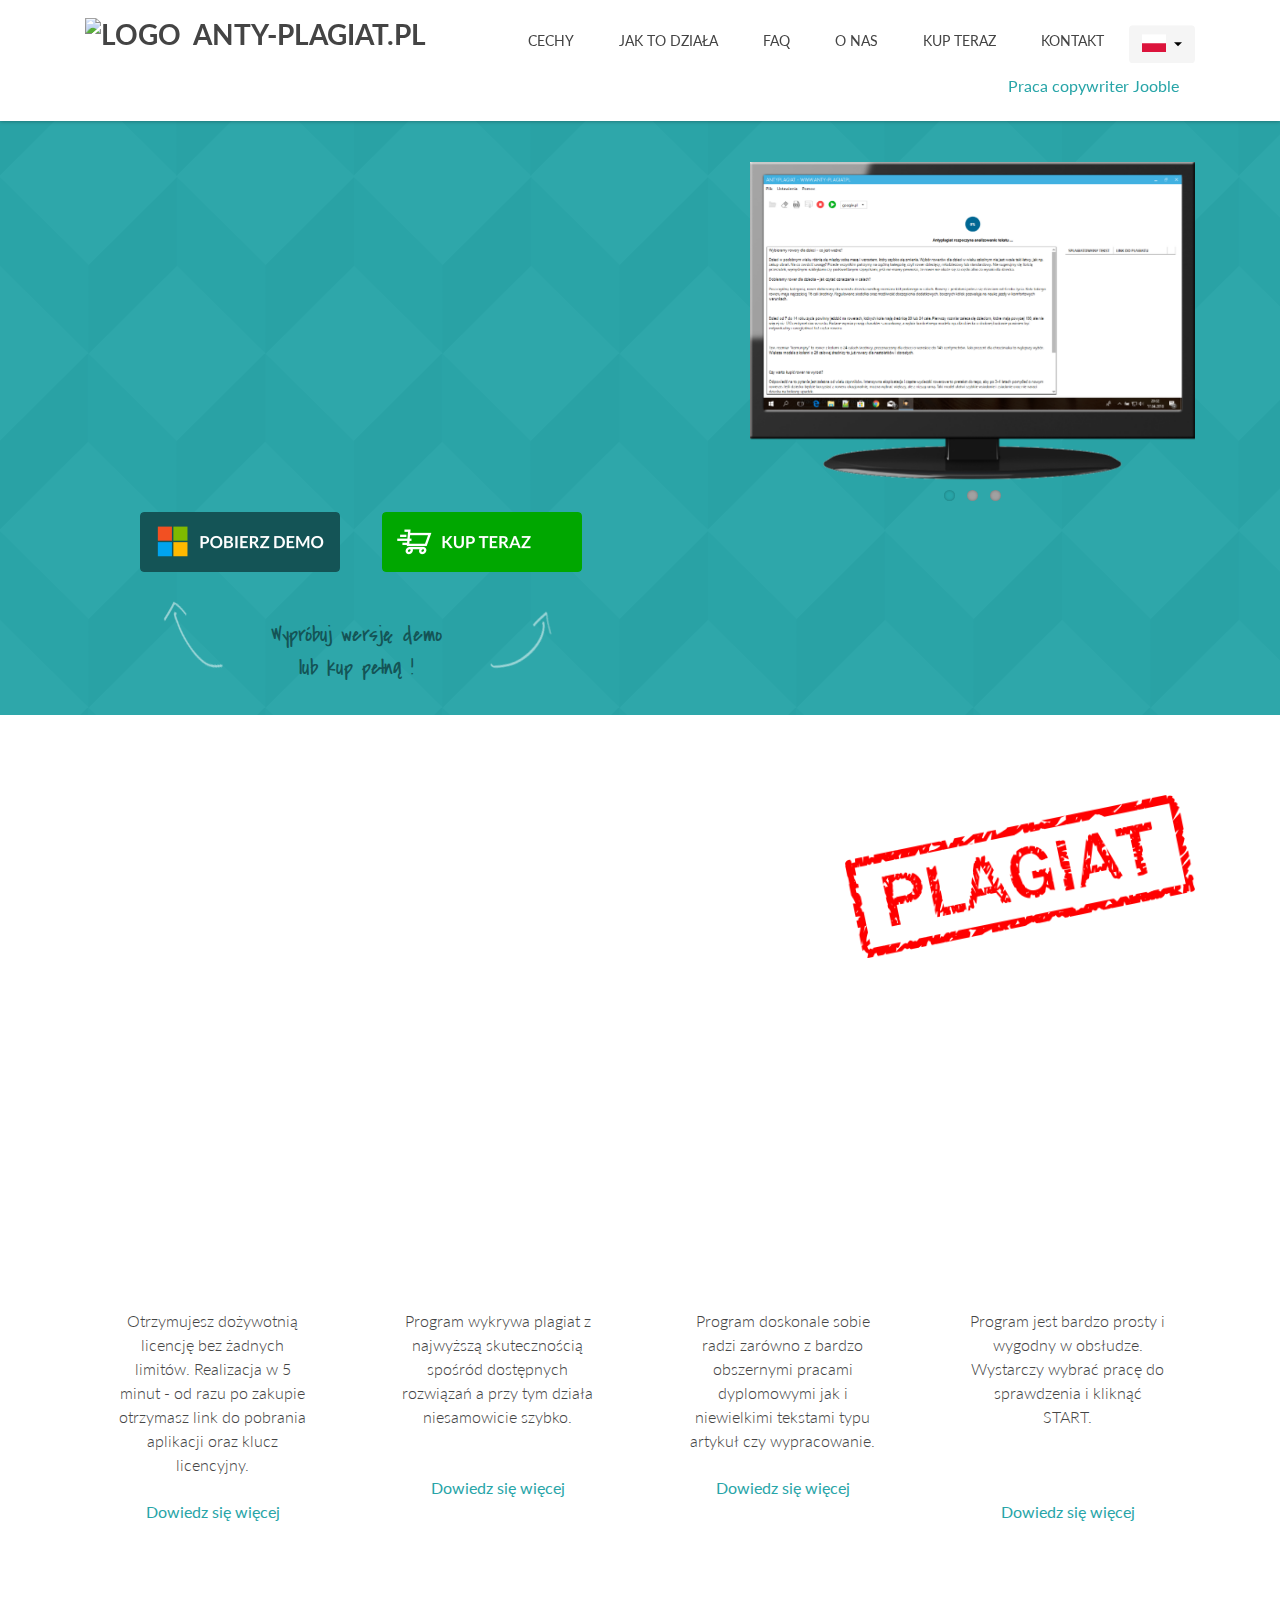
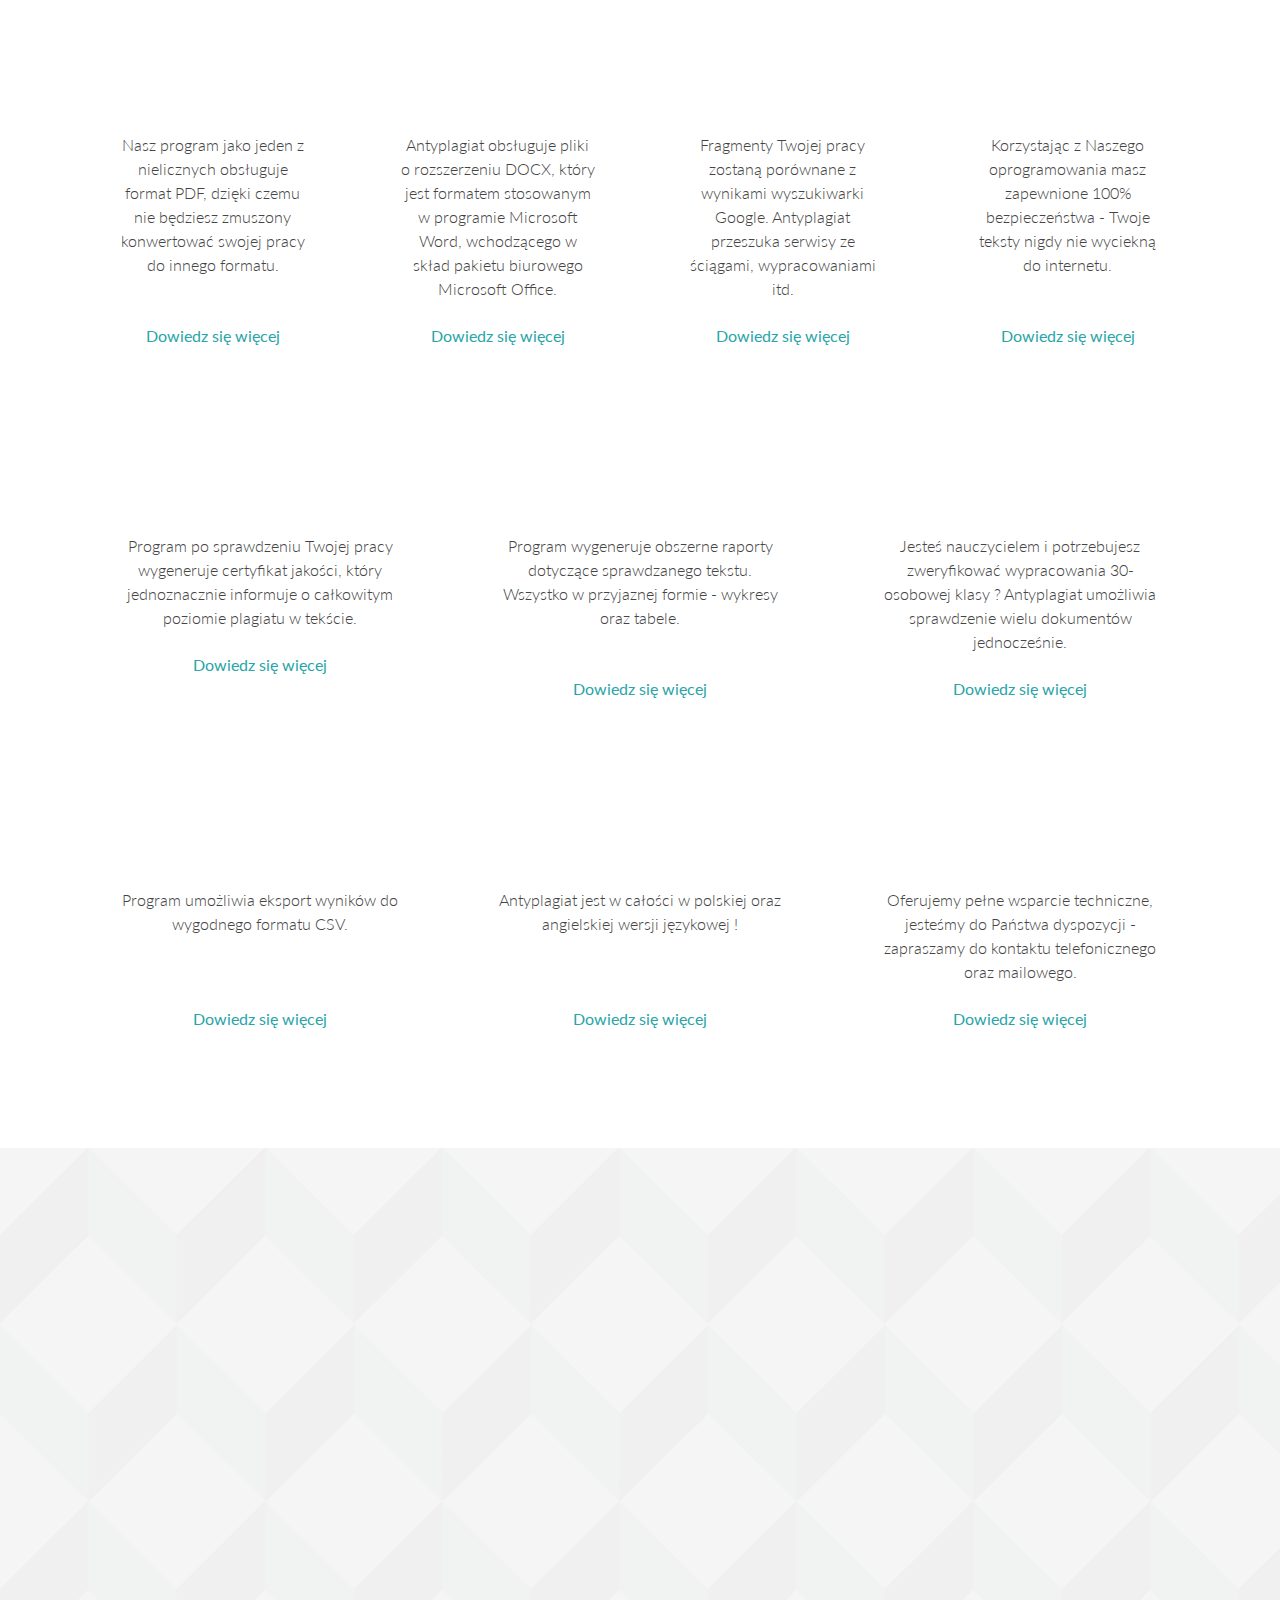
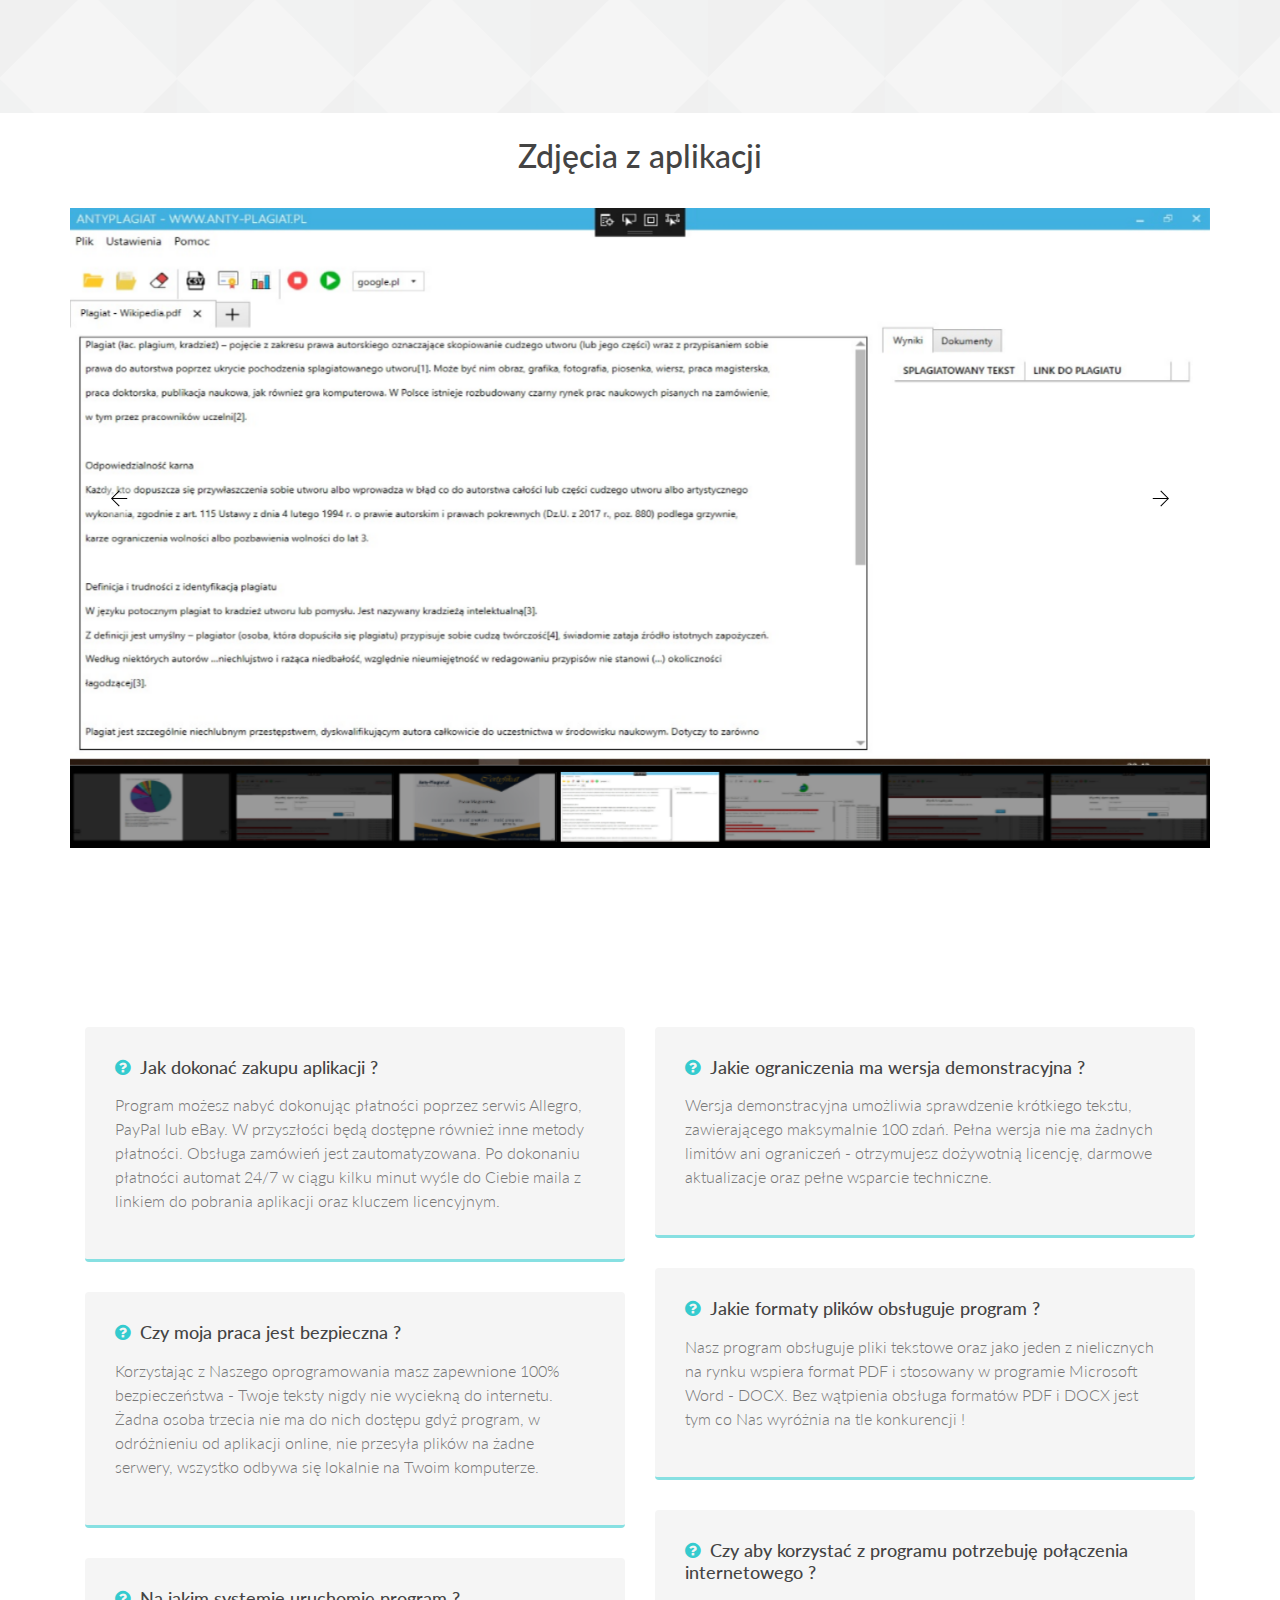
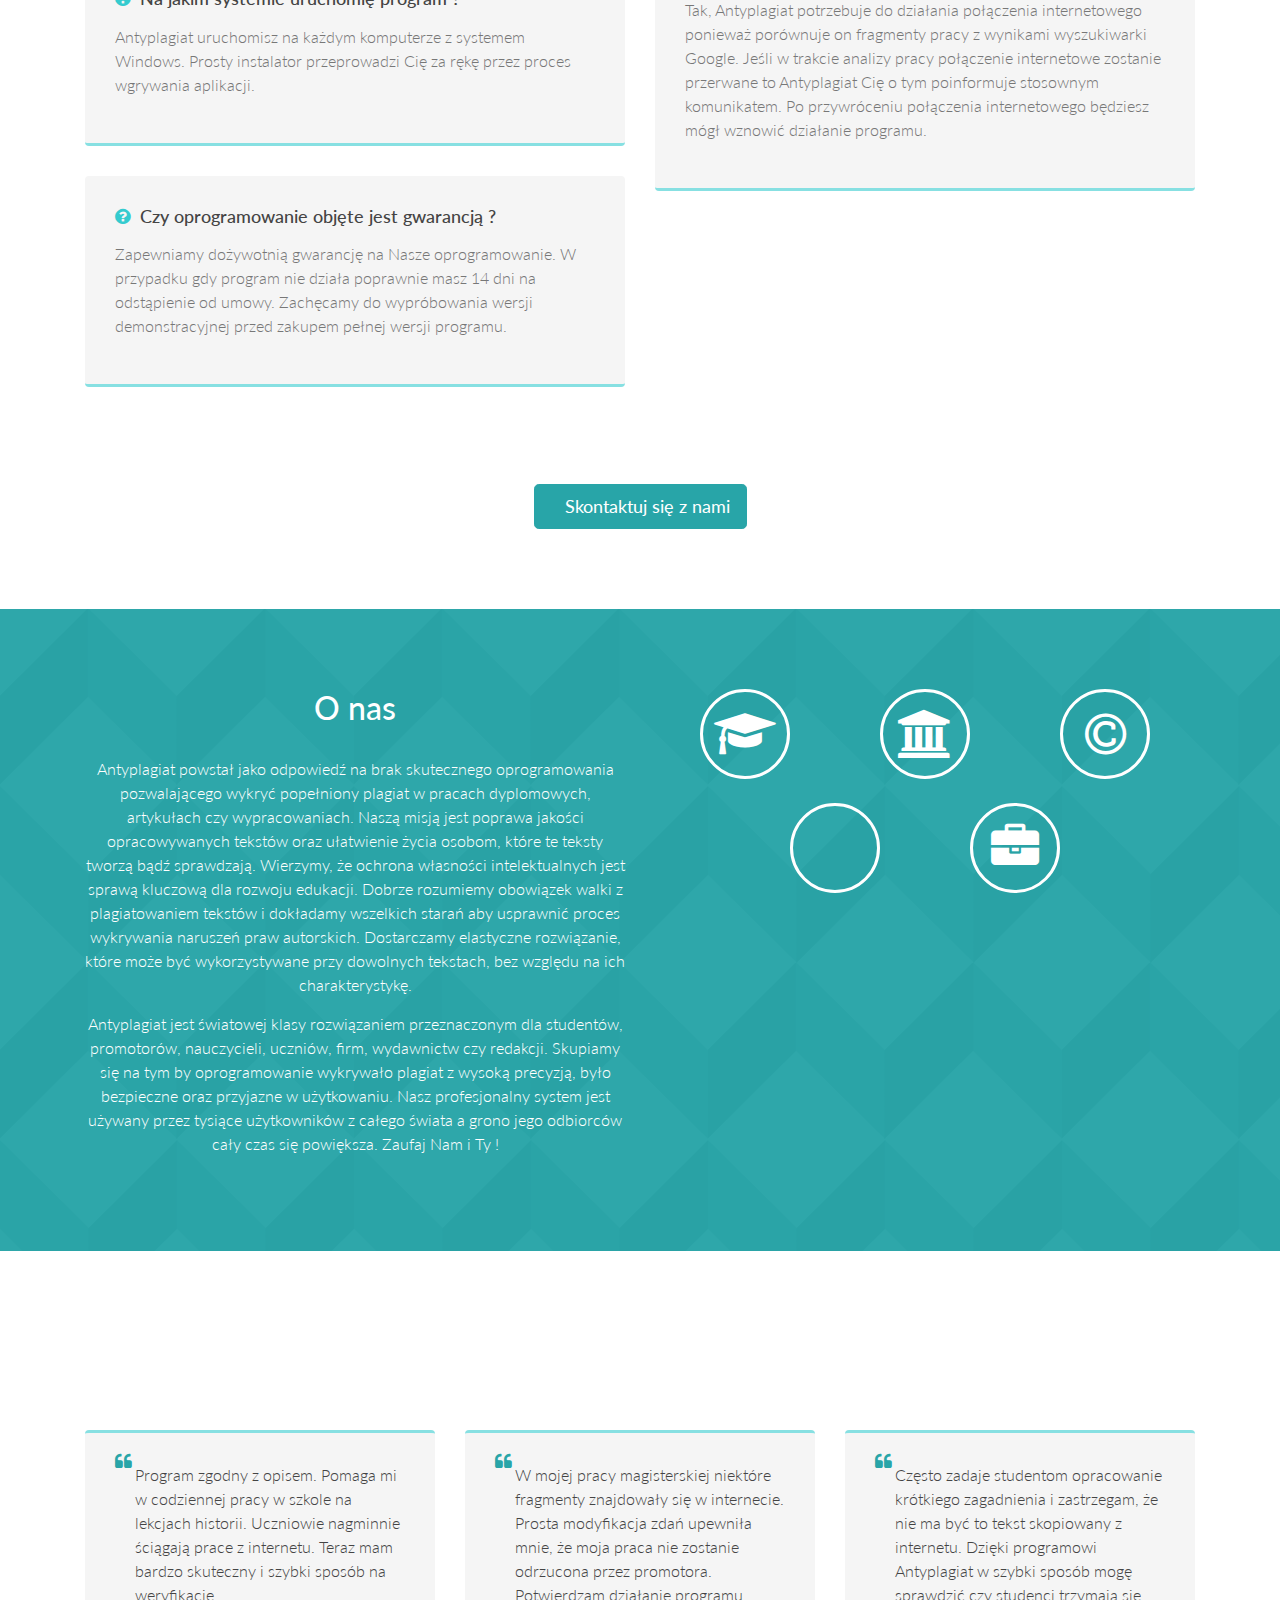
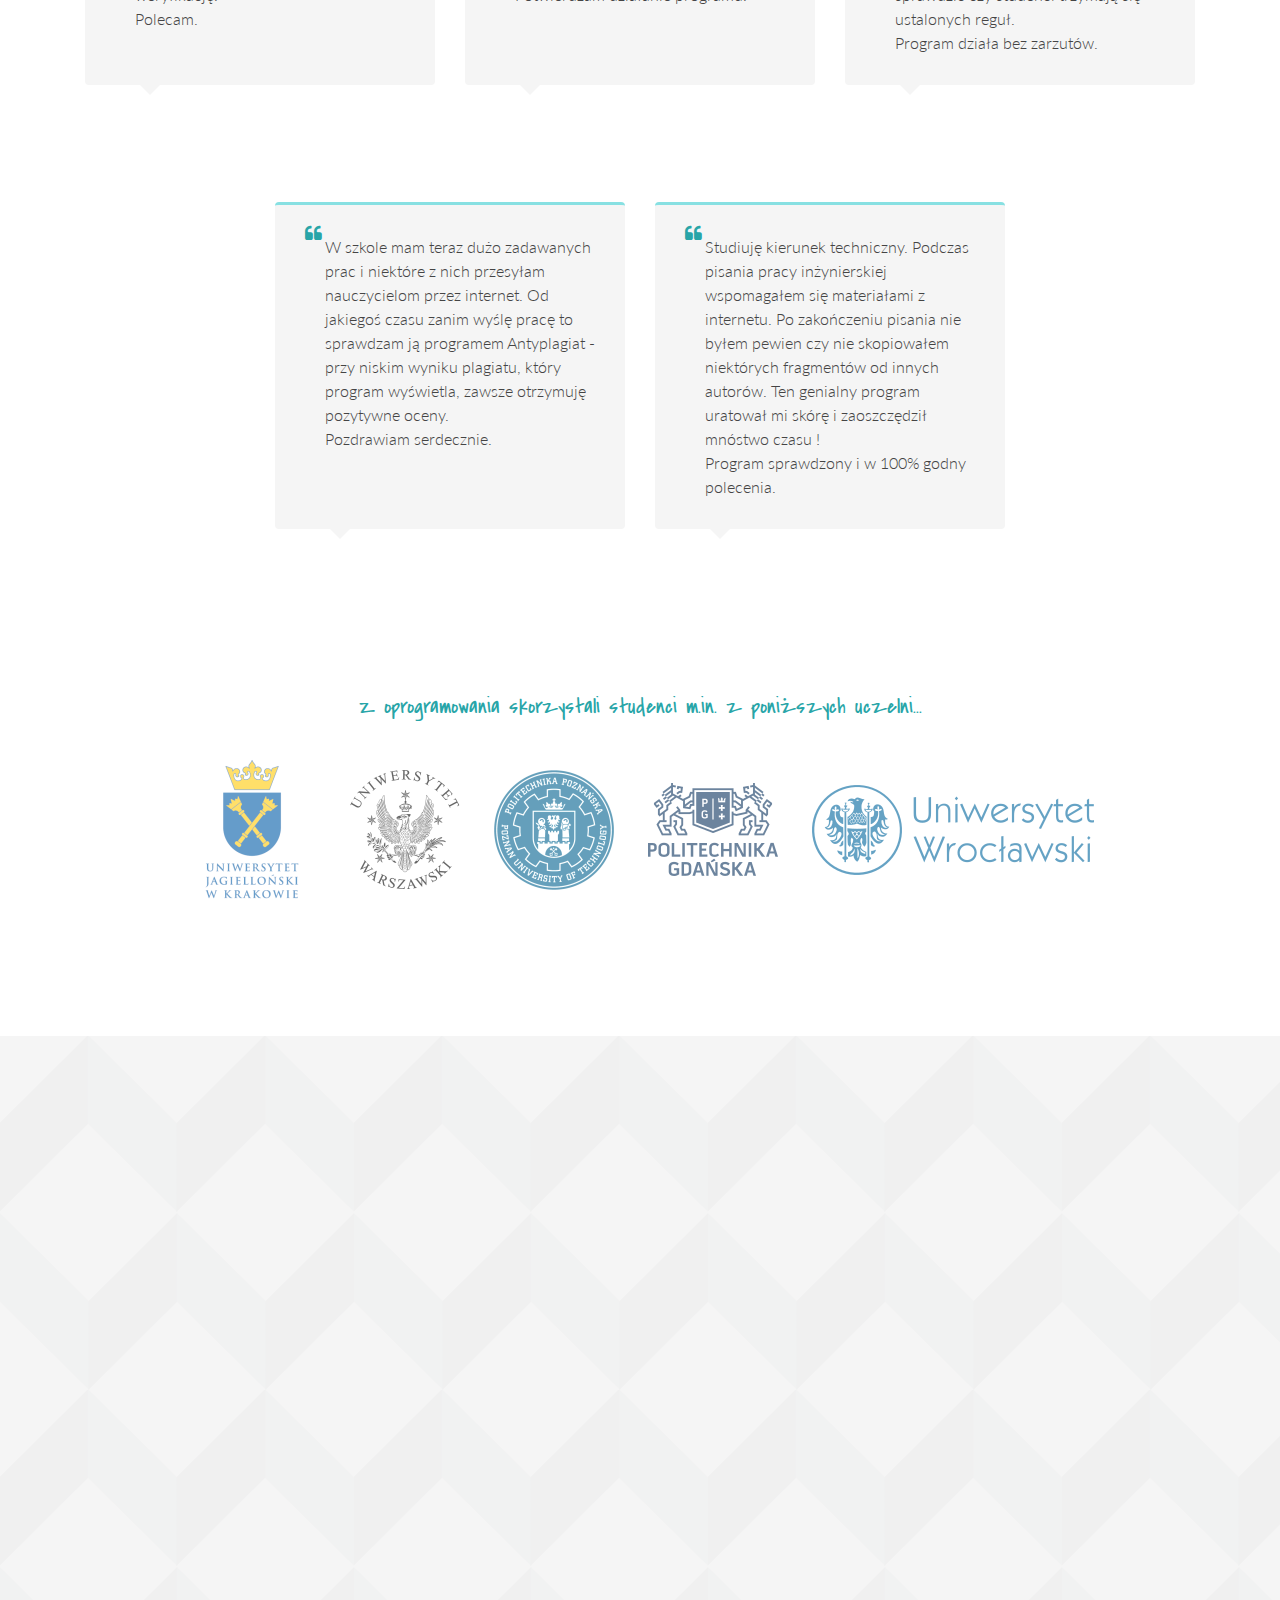
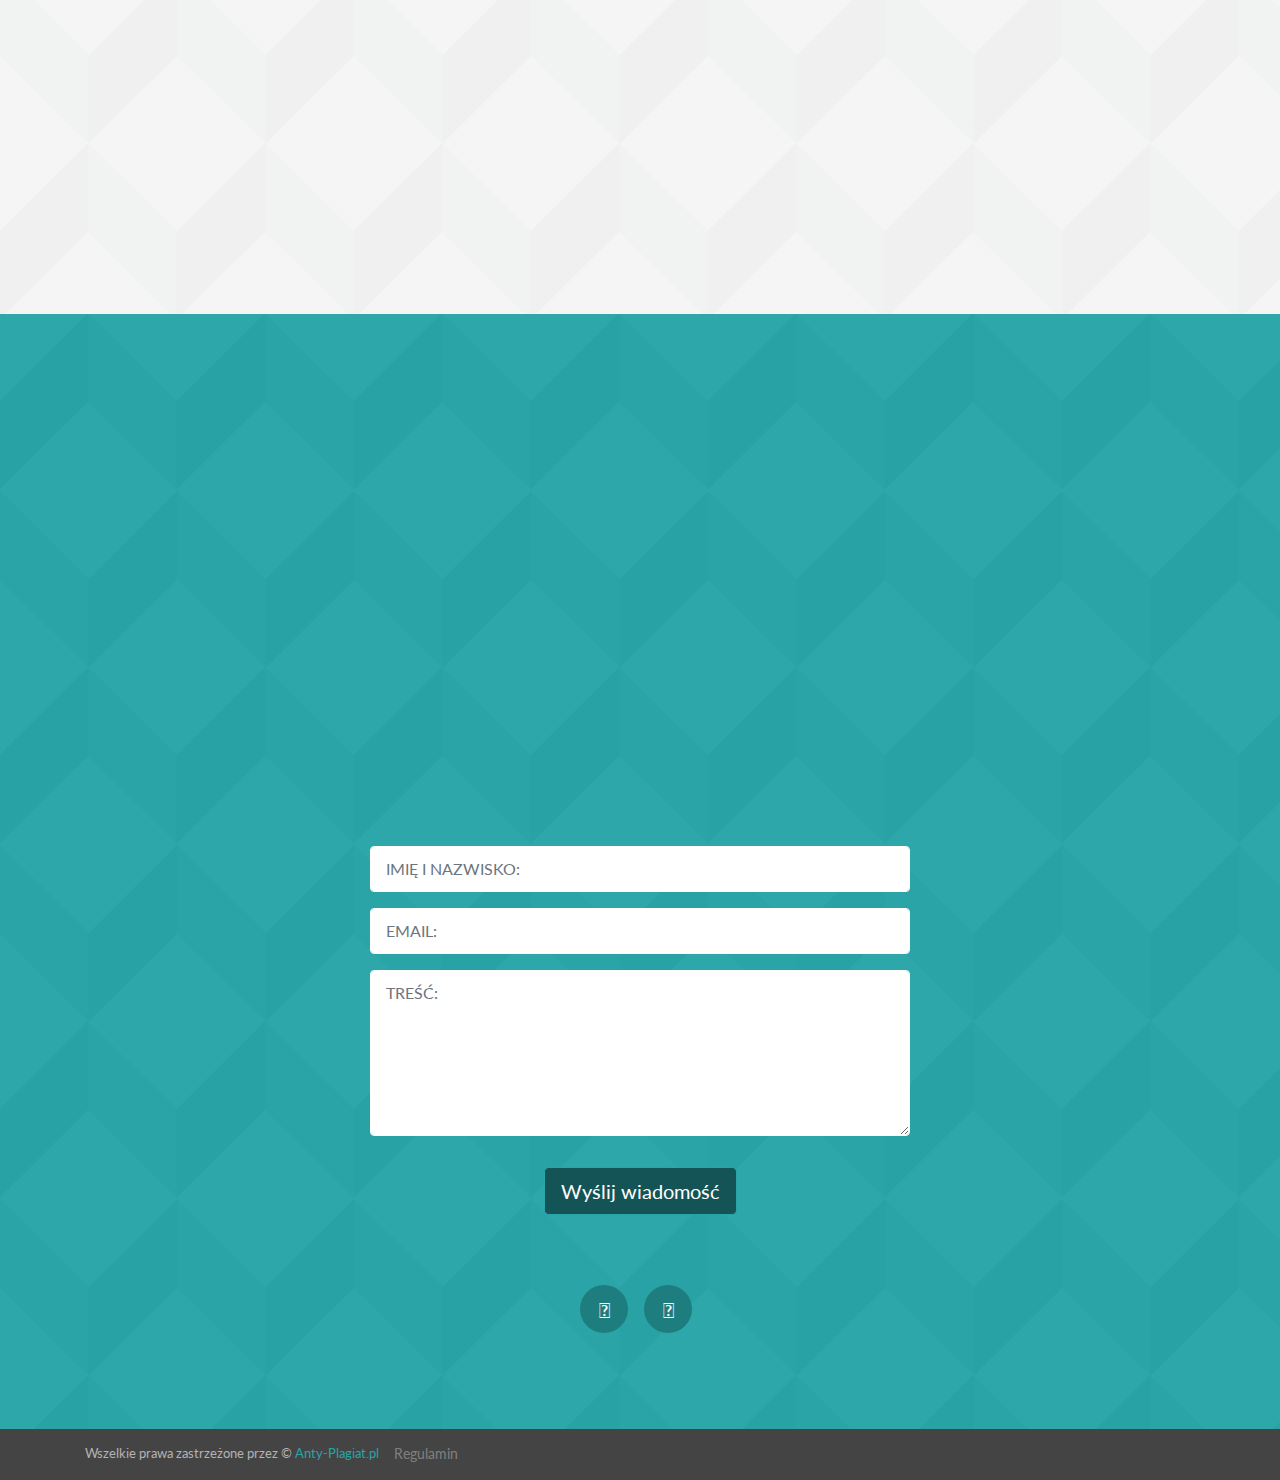
==== index.html @ 4668aa44 "Fixed statistics" ====
<!DOCTYPE html>
<html lang="pl">
<head>
    <title>Anty-Plagiat.pl - Oprogramowanie antyplagiatowe wykrywające plagiat w pracach dyplomowych</title>
    <!-- Meta -->
    <meta charset="utf-8">
    <meta http-equiv="X-UA-Compatible" content="IE=edge">
    <meta name="viewport" content="width=device-width, initial-scale=1.0">
    <meta name="description" content="Wyeliminuj plagiat ze swojej pracy dyplomowej ! Oprogramowanie Antyplagiat wykrywa możliwość popełnienia plagiatu z najwyższą skutecznością spośród dostępnych na rynku rozwiązań.">
    <meta name="keywords" content="plagiat,antyplagiat,anty-plagiat,program antyplagiatowy,sprawdź plagiat,wykryj plagiat,praca dyplomowa,zweryfikuj pracę,program do sprawdzania prac dyplomowych">
    <meta name="author" content="Anty-Plagiat.pl">
    <link rel="shortcut icon" href="favicon.ico">
    <link rel="alternate" hreflang="en" href="https://antiplagiarism.org" />
    <link href='https://fonts.googleapis.com/css?family=Lato:300,400,700,300italic,400italic,700italic' rel='stylesheet' type='text/css'>
    <link href='https://fonts.googleapis.com/css?family=Covered+By+Your+Grace' rel='stylesheet' type='text/css'>
    <!-- Global CSS -->
    <link rel="stylesheet" href="assets/plugins/bootstrap/css/bootstrap.min.css">
    <!-- Plugins CSS -->
    <link rel="stylesheet" href="assets/plugins/font-awesome/css/font-awesome.min.css">
    <link rel="stylesheet" href="https://use.fontawesome.com/releases/v5.0.10/css/all.css" integrity="sha384-+d0P83n9kaQMCwj8F4RJB66tzIwOKmrdb46+porD/OvrJ+37WqIM7UoBtwHO6Nlg" crossorigin="anonymous">

    <link rel="stylesheet" href="assets/plugins/font-our/styles.css">
    <link rel="stylesheet" href="assets/plugins/flag-icon/css/flag-icon.min.css">
    <link rel="stylesheet" href="assets/plugins/flexslider/flexslider.css">
    <link rel="stylesheet" href="assets/plugins/animate-css/animate.min.css">
    <!-- Theme CSS -->
    <link id="theme-style" rel="stylesheet" href="assets/css/styles-2.css">

    <link id="theme-style" rel="stylesheet" href="assets/css/main.css">

</head>

<body>
    <!-- ******HEADER****** -->
    <header id="top" class="header fixed-top">
        <div class="container">
            <h1 class="logo pull-left">
                <a class="scrollto" href="#promo">
                    <img id="logo-image" class="logo-image" src="favicon.ico" alt="Logo">
                    <span class="logo-title d-none d-sm-inline">Anty-Plagiat.pl</span>
                    <span class="logo-title d-sm-none font-size-60">Anty-Plagiat.pl</span>
                </a>
            </h1><!--//logo-->
            <nav id="main-nav" class="main-nav navbar-light navbar-expand-md" role="navigation">
                <button class="navbar-toggler" type="button" data-toggle="collapse" data-target="#navbar-collapse" aria-controls="navbar-collapse" aria-expanded="false" aria-label="Toggle navigation">
                    <span class="navbar-toggler-icon"></span>
                </button>
                <div class="navbar-collapse collapse justify-content-end" id="navbar-collapse">
                    <ul class="nav navbar-nav">
                        <li class="active nav-item sr-only"><a class="scrollto" href="#promo">Home</a></li>
                        <li class="nav-item"><a class="nav-link scrollto" href="#features">Cechy</a></li>
                        <li class="nav-item"><a class="nav-link scrollto" href="#how">Jak to działa</a></li>
                        <li class="nav-item"><a class="nav-link scrollto" href="#faq">FAQ</a></li>
                        <li class="nav-item"><a class="nav-link scrollto" href="#aboutUs">O nas</a></li>
                        <li class="nav-item"><a class="nav-link scrollto" href="#pricing">Kup teraz</a></li>
                        <li class="nav-item"><a class="nav-link scrollto" href="#contact">Kontakt</a></li>
                        <li class="nav-item last" style="transform: translate(0, 20%);">
                            <div class="dropdown">
                                <button class="btn dropdown-toggle dropdown-toggle-styled" type="button" id="dropdownMenuButton" data-toggle="dropdown" aria-haspopup="true" aria-expanded="false">

                                    <span class="flag-icon flag-icon-pl" style="font-size:18px">
                                    </span>

                                </button>
                                <div class="dropdown-menu" aria-labelledby="dropdownMenuButton">
                                    <a class="dropdown-item" href="https://anty-plagiat.pl">
                                        <span class="flag-icon flag-icon-pl" style="font-size:18px">
                                        </span>&nbsp;&nbsp;&nbsp;Polski
                                    </a>
                                    <a class="dropdown-item" href="https://antiplagiarism.org">
                                        <span class="flag-icon flag-icon-gb" style="font-size:18px">
                                        </span>&nbsp;&nbsp;&nbsp;Angielski
                                    </a>
                                </div>
                            </div>

                        </li>
                    </ul><!--//nav-->
                </div><!--//navabr-collapse-->
            </nav><!--//main-nav-->
			<a class="nav-link" style="display: flex; justify-content: flex-end" href="https://pl.jooble.org/praca-copywriter">Praca copywriter Jooble</a>
        </div>
    </header><!--//header-->
    <!-- ******PROMO****** -->
    <section id="promo" class="promo section offset-header has-pattern">
        <div class="container">
            <div class="row">
                <div class="overview col-lg-7 col-12">
                    <h2 class="title">Aplikacja Antyplagiat wykryje plagiat w każdym tekście</h2>
                    <ul class="summary">
                        <li>Najwyższa skuteczność spośród dostępnych na rynku rozwiązań</li>
                        <li>Porówna Twoją pracę ze zbiorem wielu milionów tekstów</li>
                        <li>Deklasuje konkurencyjne rozwiązania pod względem szybkości</li>
                        <li>Zapewnia 100% bezpieczeństwa</li>
                    </ul>
                    <div class="download-area">
                        <ul class="list-inline">
                            <li class="win-download-btn list-inline-item"><a href="downloads/Antyplagiat_Demo.msi" id="downloadDemo">Pobierz demo</a></li>
                            <li class="win-buy-btn list-inline-item"><a class="scrollto" href="#pricing">Kup teraz</a></li>
                        </ul>
                        <div class="note text-center">
                            <p>Wypróbuj wersję demo<br />lub kup pełną !</p>
                            <span class="left-arrow"></span>
                            <span class="right-arrow"></span>
                        </div><!--//note-->
                    </div>
                </div><!--//overview-->
                <!--// iPhone starts -->
                <div class="col-lg-5 col-12 ">
                    <div class="slider flexslider background-none">
                        <br /> <br /><br />
                        <ul class="slides">
                            <li>
                                <img src="assets/images/app/app1-pl.png" alt="" />
                            </li>
                            <li>
                                <img src="assets/images/app/app2-pl.png" alt="" />
                            </li>
                            <li>
                                <img src="assets/images/app/app3-pl.png" alt="" />
                            </li>
                        </ul><!--//slides-->
                    </div><!--//flexslider-->
                </div><!--//iphone-->
                <!--// iPhone ends -->
            </div><!--//row-->
        </div><!--//container-->
    </section><!--//promo-->
    <!-- ******INTRODUCTION****** -->
    <section id="introduction" class="introduction section">
        <div class="container">
            <div class="row">
                <div class="content col-md-8 col-12 order-md-1 text-center">
                    <h2 class="title">Sprawdź czy Twoja praca nie jest plagiatem!</h2>
                    <p class="intro">Chcesz uniknąć przykrego rozczarowania kiedy Twoja praca zostanie poddana próbie i okaże się, że część tekstu została splagiatowana ? Nie popełniaj tego błędu, zwerfyfikuj swoją pracę i śpij spokojnie, mając pewność, że tekst jest w 100% oryginalny.</p>
                </div><!--//content-->
                <div class="container col-md-4 col-12 order-md-12">
                    <img class="img-fluid box-right" style="display: block; margin-left: auto; margin-right: auto" src="assets/images/plagiarism.png" alt="Plagiat" />
                </div>
            </div><!--//row-->
        </div><!--//container-->
    </section><!--//introduction-->
    <!-- ******FEATURES****** -->
    <section id="features" class="features section">
        <div class="container">
            <h2 class="title text-center">Dlaczego nasz program jest najlepszy ?</h2>
            <br />
            <br />
            <div class="row">
                <div class="item col-lg-3 col-md-6 col-12 text-center">
                    <div class="icon">
                        <i class="fa fa-key"></i>
                    </div><!--//icon-->
                    <div class="content">
                        <h3 class="title">
                            Legalna licencja
                            <div class="d-none d-md-block">
                                
                            </div>
                        </h3>
                        <p>Otrzymujesz dożywotnią licencję bez żadnych limitów. Realizacja w 5 minut - od razu po zakupie otrzymasz link do pobrania aplikacji oraz klucz licencyjny.</p>
                        <div class="d-none d-md-block">
                            
                        </div>
                        <button class="modal-trigger btn btn-link" data-toggle="modal" data-target="#feature-modal-1">Dowiedz się więcej</button>
                    </div><!--//content-->
                </div><!--//item-->
                <div class="item col-lg-3 col-md-6 col-12 text-center">
                    <div class="icon">
                        <i class="fa fa-clock"></i>
                    </div><!--//icon-->
                    <div class="content">
                        <h3 class="title">
                            Szybki i skuteczny
                            <div class="d-none d-md-block">
                                
                            </div>
                        </h3>
                        <p>Program wykrywa plagiat z najwyższą skutecznością spośród dostępnych rozwiązań a przy tym działa niesamowicie szybko.</p>
                        <div class="d-none d-md-block">
                            <br/>
                        </div>
                        <button class="modal-trigger btn btn-link" data-toggle="modal" data-target="#feature-modal-2">Dowiedz się więcej</button>
                    </div><!--//content-->
                </div><!--//item-->
                <div class="item col-lg-3 col-md-6 col-12 text-center">
                    <div class="icon">
                        <i class="fa fa-check-circle"></i>
                    </div><!--//icon-->
                    <div class="content">
                        <h3 class="title">
                            Niezawodny
                            <div class="d-none d-md-block">
                                
                            </div>
                        </h3>
                        <p>Program doskonale sobie radzi zarówno z bardzo obszernymi pracami dyplomowymi jak i niewielkimi tekstami typu artykuł czy wypracowanie.</p>
                        <div class="d-none d-md-block">
                            
                        </div>
                        <button class="modal-trigger btn btn-link" data-toggle="modal" data-target="#feature-modal-3">Dowiedz się więcej</button>
                    </div><!--//content-->
                </div><!--//item-->
                <div class="item col-lg-3 col-md-6 col-12 text-center">
                    <div class="icon">
                        <i class="fa fa-thumbs-up"></i>
                    </div><!--//icon-->
                    <div class="content">
                        <h3 class="title">
                            Prostota i wygoda
                            <div class="d-none d-md-block">

                            </div>
                        </h3>
                        <p>Program jest bardzo prosty i wygodny w obsłudze. Wystarczy wybrać pracę do sprawdzenia i kliknąć START.</p>
                        <div class="d-none d-md-block">
                            <br/><br/>
                        </div>
                        <button class="modal-trigger btn btn-link" data-toggle="modal" data-target="#feature-modal-4">Dowiedz się więcej</button>
                    </div><!--//content-->
                </div><!--//item-->
            </div><!--//row-->


            <div class="row">
                <div class="item col-lg-3 col-md-6 col-12 text-center">
                    <div class="icon">
                        <i class="fa fa-file-pdf"></i>
                    </div><!--//icon-->
                    <div class="content">
                        <h3 class="title">
                            Obsługa formatu PDF
                            <div class="d-none d-md-block">
                                <br>
                            </div>
                        </h3>

                        <p>Nasz program jako jeden z nielicznych obsługuje format PDF, dzięki czemu nie będziesz zmuszony konwertować swojej pracy do innego formatu.</p>
                        <div class="d-none d-md-block">
                            <br/>
                        </div>
                        <button class="modal-trigger btn btn-link" data-toggle="modal" data-target="#feature-modal-5">Dowiedz się więcej</button>
                    </div><!--//content-->
                </div><!--//item-->
                <div class="item col-lg-3 col-md-6 col-12 text-center">
                    <div class="icon">
                        <i class="fa fa-file-word"></i>
                    </div><!--//icon-->
                    <div class="content">
                        <h3 class="title">Obsługa formatu programu Word</h3>
                        <p>Antyplagiat obsługuje pliki o rozszerzeniu DOCX, który jest formatem stosowanym w programie Microsoft Word, wchodzącego w skład pakietu biurowego Microsoft Office.</p>
                        <div class="d-none d-md-block">
                            
                        </div>
                        <button class="modal-trigger btn btn-link" data-toggle="modal" data-target="#feature-modal-11">Dowiedz się więcej</button>
                    </div><!--//content-->
                </div><!--//item-->
                <div class="item col-lg-3 col-md-6 col-12 text-center">
                    <div class="icon">
                        <i class="fa fa-search"></i>
                    </div><!--//icon-->
                    <div class="content">
                        <h3 class="title">
                            Zaawansowane przeszukiwanie
                            <div class="d-none d-md-block">
                                
                            </div>
                        </h3>
                        <p>Fragmenty Twojej pracy zostaną porównane z wynikami wyszukiwarki Google. Antyplagiat przeszuka serwisy ze ściągami, wypracowaniami itd.</p>
                        <button class="modal-trigger btn btn-link" data-toggle="modal" data-target="#feature-modal-6">Dowiedz się więcej</button>
                    </div><!--//content-->
                </div><!--//item-->
                <div class="item col-lg-3 col-md-6 col-12 text-center">
                    <div class="icon">
                        <i class="fa fa-lock"></i>
                    </div><!--//icon-->
                    <div class="content">
                        <h3 class="title">
                            Bezpieczeństwo
                            <div class="d-none d-md-block">
                                <br>
                            </div>
                        </h3>
                        <p>Korzystając z Naszego oprogramowania masz zapewnione 100% bezpieczeństwa - Twoje teksty nigdy nie wyciekną do internetu.</p>
                        <div class="d-none d-md-block">
                            <br/>
                        </div>
                        <button class="modal-trigger btn btn-link" data-toggle="modal" data-target="#feature-modal-7">Dowiedz się więcej</button>
                    </div><!--//content-->
                </div><!--//item-->
            </div><!--//row-->
            <div class="row">
                <div class="item col-lg-4 col-md-6 col-12 text-center">
                    <div class="icon">
                        <i class="fa icon-certificate shift-top-5"></i>
                    </div><!--//icon-->
                    <div class="content">
                        <h3 class="title">Certyfikat</h3>
                        <p>Program po sprawdzeniu Twojej pracy wygeneruje certyfikat jakości, który jednoznacznie informuje o całkowitym poziomie plagiatu w tekście.</p>
                        <button class="modal-trigger btn btn-link" data-toggle="modal" data-target="#feature-modal-8">Dowiedz się więcej</button>
                    </div><!--//content-->
                </div><!--//item-->
                <div class="item col-lg-4 col-md-6 col-12 text-center">
                    <div class="icon">
                        <i class="fa fa-chart-pie shift-down-2"></i>
                    </div><!--//icon-->
                    <div class="content">
                        <h3 class="title">Raporty</h3>
                        <p>Program wygeneruje obszerne raporty dotyczące sprawdzanego tekstu. Wszystko w przyjaznej formie - wykresy oraz tabele.</p>
                        <div class="d-none d-md-block">
                            <br/>
                        </div>
                        <button class="modal-trigger btn btn-link" data-toggle="modal" data-target="#feature-modal-12">Dowiedz się więcej</button>
                    </div><!--//content-->
                </div><!--//item-->
                <div class="item col-lg-4 col-md-6 col-12 text-center">
                    <div class="icon">
                        <i class="fa icon-tasks-solid shift-top-4"></i>
                    </div><!--//icon-->
                    <div class="content">
                        <h3 class="title">Wielozadaniowość</h3>
                        <p>Jesteś nauczycielem i potrzebujesz zweryfikować wypracowania 30-osobowej klasy ? Antyplagiat umożliwia sprawdzenie wielu dokumentów jednocześnie.</p>
                        <div class="d-none d-md-block">
                            
                        </div>
                        <button class="modal-trigger btn btn-link" data-toggle="modal" data-target="#feature-modal-13">Dowiedz się więcej</button>
                    </div><!--//content-->
                </div><!--//item-->
            </div><!--//row-->
        <div class="row">
            <div class="item col-lg-4 col-md-6 col-12 text-center">
                <div class="icon">
                    <i class="fa icon-file-csv-solid shift-top-4"></i>
                </div><!--//icon-->
                <div class="content">
                    <h3 class="title">Eksport do CSV</h3>
                    <p>Program umożliwia eksport wyników do wygodnego formatu CSV. </p>
                    <div class="d-none d-md-block">
                        <br/><br/>
                    </div>
                    <button class="modal-trigger btn btn-link" data-toggle="modal" data-target="#feature-modal-14">Dowiedz się więcej</button>
                </div><!--//content-->
            </div><!--//item-->
            <div class="item col-lg-4 col-md-6 col-12 text-center">
                <div class="icon">
                    <i class="fa fa-globe"></i>
                </div><!--//icon-->
                <div class="content">
                    <h3 class="title">Różne wersje językowe</h3>
                    <p>Antyplagiat jest w całości w polskiej oraz angielskiej wersji językowej ! </p>
                    <div class="d-none d-md-block">
                        <br/><br/>
                    </div>
                    <button class="modal-trigger btn btn-link" data-toggle="modal" data-target="#feature-modal-9">Dowiedz się więcej</button>
                </div><!--//content-->
            </div><!--//item-->
            <div class="item col-lg-4 col-md-6 col-12 text-center">
                <div class="icon">
                    <i class="fa fa-headphones"></i>
                </div><!--//icon-->
                <div class="content">
                    <h3 class="title">Wsparcie techniczne</h3>
                    <p>Oferujemy pełne wsparcie techniczne, jesteśmy do Państwa dyspozycji - zapraszamy do kontaktu telefonicznego oraz mailowego.</p>
                    <div class="d-none d-md-block">
                        
                    </div>
                    <button class="modal-trigger btn btn-link" data-toggle="modal" data-target="#feature-modal-10">Dowiedz się więcej</button>
                </div><!--//content-->
            </div><!--//item-->
        </div>
        <div class="row">
        </div><!--//container-->
    </section><!--//features-->
    <!-- ******HOW****** -->
    <section id="how" class="how section has-pattern">
        <div class="container">
            <div class="row">
                <div class="content col-md-6 col-12 order-md-12 text-center">
                    <h2 class="title">Jak to działa ?</h2>
                    <p class="intro">Profesjonalny system analizuje tekst pod kątem wystąpienia plagiatu. Wyrafinowany algorytm automatycznie porównuje fragmenty pracy z wynikami wyszukiwarki Google. Po zakończeniu procesu analizy program wskazuje miejsca w tekście, które mogą być potraktowane jako plagiat utworu. Każdy taki fragment tekstu jest podkreślony kolorem czerwonym a użytkownik ma możliwość wyświetlenia stron internetowych na których opublikowano analizowany fragment.</p>
                    <div class="qr-codes">
                        <div class="note">
                            <p>Pobierz instrukcję obsługi</p>
                            <span class="left-arrow"></span>
                            <span class="right-arrow"></span>
                        </div><!--//note-->
                        <div>
                            <a class="btn btn-lg btn-theme" href="downloads/Antyplagiat - Instrukcja obsługi.pdf" target="_blank">Instrukcja obsługi <i class="fas fa-download"></i></a>
                        </div>
                    </div><!--//qr-codes-->
                </div><!--//content-->
                <div id="video-container" class="video-container col-md-6 col-12 order-md-1">
                    <div class="embed-responsive embed-responsive-16by9">
                        <iframe width="560" height="315" src="https://www.youtube.com/embed/-WStPQ8-rvQ?rel=0&amp;showinfo=0&?VQ=HD720" frameborder="0" allow="autoplay; encrypted-media" allowfullscreen></iframe>
                    </div>
                </div><!--//video-->
            </div><!--//row-->
        </div><!--//container-->
    </section><!--//how-->

    <section id="gallery" class="section">
        <div class="container">
            <br />
            <h2 class="text-center title">Zdjęcia z aplikacji</h2>
            <br />
            <div class="row">
                <div id="jssor_1" style="position:relative;margin:0 auto;top:0px;left:0px;width:1366px;height:768px;overflow:hidden;visibility:hidden;">
                    <!-- Loading Screen -->
                    <div data-u="loading" class="jssorl-009-spin" style="position:absolute;top:0px;left:0px;width:100%;height:100%;text-align:center;background-color:rgba(0,0,0,0.7);">
                        <img style="margin-top:-19px;position:relative;top:50%;width:38px;height:38px;" src="../svg/loading/static-svg/spin.svg" />
                    </div>
                    <div data-u="slides" style="cursor:default;position:relative;top:0px;left:0px;width:1366px;height:668px;overflow:hidden;">
                        <div>
                            <img data-u="image" src="assets/images/app/gallery/1-pl.jpg" />
                            <img data-u="thumb" src="assets/images/app/gallery/1-pl.jpg" />
                        </div>
                        <div>
                            <img data-u="image" src="assets/images/app/gallery/2-pl.jpg" />
                            <img data-u="thumb" src="assets/images/app/gallery/2-pl.jpg" />
                        </div>
                        <div>
                            <img data-u="image" src="assets/images/app/gallery/3-pl.jpg" />
                            <img data-u="thumb" src="assets/images/app/gallery/3-pl.jpg" />
                        </div>
                        <div>
                            <img data-u="image" src="assets/images/app/gallery/4-pl.jpg" />
                            <img data-u="thumb" src="assets/images/app/gallery/4-pl.jpg" />
                        </div>
                        <div>
                            <img data-u="image" src="assets/images/app/gallery/5-pl.jpg" />
                            <img data-u="thumb" src="assets/images/app/gallery/5-pl.jpg" />
                        </div>
                        <div>
                            <img data-u="image" src="assets/images/app/gallery/6-pl.jpg" />
                            <img data-u="thumb" src="assets/images/app/gallery/6-pl.jpg" />
                        </div>
                        <div>
                            <img data-u="image" src="assets/images/app/gallery/7-pl.jpg" />
                            <img data-u="thumb" src="assets/images/app/gallery/7-pl.jpg" />
                        </div>
                        <div>
                            <img data-u="image" src="assets/images/app/gallery/8-pl.jpg" />
                            <img data-u="thumb" src="assets/images/app/gallery/8-pl.jpg" />
                        </div>
                    </div>
                    <!-- Thumbnail Navigator -->
                    <div data-u="thumbnavigator" class="jssort101" style="position:absolute;left:0px;bottom:0px;width:1366px;height:100px;background-color:#000;" data-autocenter="1" data-scale-bottom="0.75">
                        <div data-u="slides">
                            <div data-u="prototype" class="p" style="width:190px;height:84px;">
                                <div data-u="thumbnailtemplate" class="t"></div>
                                <svg viewBox="0 0 16000 16000" class="cv">
                                    <circle class="a" cx="8000" cy="8000" r="3238.1"></circle>
                                    <line class="a" x1="6190.5" y1="8000" x2="9809.5" y2="8000"></line>
                                    <line class="a" x1="8000" y1="9809.5" x2="8000" y2="6190.5"></line>
                                </svg>
                            </div>
                        </div>
                    </div>
                    <!-- Arrow Navigator -->
                    <div data-u="arrowleft" class="jssora106" style="width:55px;height:55px;top:320px;left:30px;" data-scale="0.75">
                        <svg viewBox="0 0 16000 16000" style="position:absolute;top:0;left:0;width:100%;height:100%;">
                            <circle class="c" cx="8000" cy="8000" r="6260.9"></circle>
                            <polyline class="a" points="7930.4,5495.7 5426.1,8000 7930.4,10504.3 "></polyline>
                            <line class="a" x1="10573.9" y1="8000" x2="5426.1" y2="8000"></line>
                        </svg>
                    </div>
                    <div data-u="arrowright" class="jssora106" style="width:55px;height:55px;top:320px;right:30px;" data-scale="0.75">
                        <svg viewBox="0 0 16000 16000" style="position:absolute;top:0;left:0;width:100%;height:100%;">
                            <circle class="c" cx="8000" cy="8000" r="6260.9"></circle>
                            <polyline class="a" points="8069.6,5495.7 10573.9,8000 8069.6,10504.3 "></polyline>
                            <line class="a" x1="5426.1" y1="8000" x2="10573.9" y2="8000"></line>
                        </svg>
                    </div>
                </div>
            </div>
        </div>

    </section>
    <!-- ******FAQ****** -->
    <section id="faq" class="faq section">
        <div class="container">
            <h2 class="title text-center">Często Zadawane Pytania</h2>
            <div class="row">
                <div class="faq-col col-md-6 col-12">
                    <div class="item">
                        <h3 class="question"><i class="fa fa-question-circle"></i>Jak dokonać zakupu aplikacji ?</h3>
                        <p class="answer">Program możesz nabyć dokonując płatności poprzez serwis Allegro, PayPal lub eBay. W przyszłości będą dostępne również inne metody płatności. Obsługa zamówień jest zautomatyzowana. Po dokonaniu płatności automat 24/7 w ciągu kilku minut wyśle do Ciebie maila z linkiem do pobrania aplikacji oraz kluczem licencyjnym.</p>
                    </div><!--//item-->
                    <div class="item">
                        <h3 class="question"><i class="fa fa-question-circle"></i>Czy moja praca jest bezpieczna ?</h3>
                        <p class="answer">Korzystając z Naszego oprogramowania masz zapewnione 100% bezpieczeństwa - Twoje teksty nigdy nie wyciekną do internetu. Żadna osoba trzecia nie ma do nich dostępu gdyż program, w odróżnieniu od aplikacji online, nie przesyła plików na żadne serwery, wszystko odbywa się lokalnie na Twoim komputerze.</p>
                    </div><!--//item-->
                    <div class="item">
                        <h3 class="question"><i class="fa fa-question-circle"></i>Na jakim systemie uruchomię program ?</h3>
                        <p class="answer">Antyplagiat uruchomisz na każdym komputerze z systemem Windows. Prosty instalator przeprowadzi Cię za rękę przez proces wgrywania aplikacji.</p>
                    </div><!--//item-->
                    <div class="item">
                        <h3 class="question"><i class="fa fa-question-circle"></i>Czy oprogramowanie objęte jest gwarancją ?</h3>
                        <p class="answer">Zapewniamy dożywotnią gwarancję na Nasze oprogramowanie. W przypadku gdy program nie działa poprawnie masz 14 dni na odstąpienie od umowy. Zachęcamy do wypróbowania wersji demonstracyjnej przed zakupem pełnej wersji programu.</p>
                    </div><!--//item-->
                </div><!--//faq-col-->
                <div class="faq-col col-md-6 col-12">
                    <div class="item">
                        <h3 class="question"><i class="fa fa-question-circle"></i>Jakie ograniczenia ma wersja demonstracyjna ?</h3>
                        <p class="answer">Wersja demonstracyjna umożliwia sprawdzenie krótkiego tekstu, zawierającego maksymalnie 100 zdań. Pełna wersja nie ma żadnych limitów ani ograniczeń - otrzymujesz dożywotnią licencję, darmowe aktualizacje oraz pełne wsparcie techniczne.</p>
                    </div><!--//item-->
                    <div class="item">
                        <h3 class="question"><i class="fa fa-question-circle"></i>Jakie formaty plików obsługuje program ?</h3>
                        <p class="answer">Nasz program obsługuje pliki tekstowe oraz jako jeden z nielicznych na rynku wspiera format PDF i stosowany w programie Microsoft Word - DOCX. Bez wątpienia obsługa formatów PDF i DOCX jest tym co Nas wyróżnia na tle konkurencji !</p>
                    </div><!--//item-->
                    <div class="item">
                        <h3 class="question"><i class="fa fa-question-circle"></i>Czy aby korzystać z programu potrzebuję połączenia internetowego ?</h3>
                        <p class="answer">Tak, Antyplagiat potrzebuje do działania połączenia internetowego ponieważ porównuje on fragmenty pracy z wynikami wyszukiwarki Google. Jeśli w trakcie analizy pracy połączenie internetowe zostanie przerwane to Antyplagiat Cię o tym poinformuje stosownym komunikatem. Po przywróceniu połączenia internetowego będziesz mógł wznowić działanie programu.</p>
                    </div><!--//item-->
                </div><!--//faq-col-->
            </div><!--//row-->
            <div class="more text-center">
                <h4 class="title">Więcej pytań ?</h4>
                <a class="btn btn-lg btn-theme scrollto" href="#contact">Skontaktuj się z nami <i class="far fa-arrow-alt-circle-down"></i></a>
            </div>
        </div><!--//container-->
    </section><!--//faq-->
    <!-- ******ABOUT US****** -->
    <section id="aboutUs" class="story section has-pattern">
        <div class="container">
            <div class="row">
                <div class="content col-md-6 col-12 text-center">
                    <h2 class="title">O nas</h2>
                    <p>Antyplagiat powstał jako odpowiedź na brak skutecznego oprogramowania pozwalającego wykryć popełniony plagiat w pracach dyplomowych, artykułach czy wypracowaniach. Naszą misją jest poprawa jakości opracowywanych tekstów oraz ułatwienie życia osobom, które te teksty tworzą bądź sprawdzają. Wierzymy, że ochrona własności intelektualnych jest sprawą kluczową dla rozwoju edukacji. Dobrze rozumiemy obowiązek walki z plagiatowaniem tekstów i dokładamy wszelkich starań aby usprawnić proces wykrywania naruszeń praw autorskich. Dostarczamy elastyczne rozwiązanie, które może być wykorzystywane przy dowolnych tekstach, bez względu na ich charakterystykę.</p>
                    <p>Antyplagiat jest światowej klasy rozwiązaniem przeznaczonym dla studentów, promotorów, nauczycieli, uczniów, firm, wydawnictw czy redakcji. Skupiamy się na tym by oprogramowanie wykrywało plagiat z wysoką precyzją, było bezpieczne oraz przyjazne w użytkowaniu. Nasz profesjonalny system jest używany przez tysiące użytkowników z całego świata a grono jego odbiorców cały czas się powiększa. Zaufaj Nam i Ty !</p>
                </div><!--//content-->
                <div class="member col-md-6 col-12 mr-auto ml-auto">
                    <div class="container">
                        <div class="row justify-content-center">
                            <div class="item col-lg-4 col-md-6 col-12 text-center">
                                <div class="icon">
                                    <i class="fa fa-graduation-cap"></i>
                                </div>
                                <br/>
                            </div>
                            <div class="item col-lg-4 col-md-6 col-12 text-center">
                                <div class="icon">
                                    <i class="fa fa-university"></i>
                                </div>
                                <br/>
                            </div>
                            <div class="item col-lg-4 col-md-6 col-12 text-center">
                                <div class="icon">
                                    <i class="fa fa-copyright"></i>
                                </div>
                                <br/>
                            </div>
                        </div>
                        <div class="row justify-content-center">
                            <div class="item col-lg-4 col-md-6 col-12 text-center">
                                <div class="icon">
                                    <i class="fa fa-file-alt"></i>
                                </div>
                                <br/>
                            </div>
                            <div class="item col-lg-4 col-md-6 col-12 text-center">
                                <div class="icon">
                                    <i class="fa fa-briefcase"></i>
                                </div>
                            </div>
                        </div>
                    </div>
                    </div>
                            </div><!--//row-->
                        </div><!--//container-->
                </section><!--//ABOUT US-->
                <!-- ******TESTIMONIALS****** -->
                <section id="testimonials" class="testimonials section">
                    <div class="container">
                        <h2 class="title text-center">Opinie o systemie Antyplagiat</h2>
                        <div class="row">
                            <div class="item col-md-4 col-12">
                                <div class="quote-box">
                                    <i class="fa fa-quote-left"></i>
                                    <blockquote class="quote">
                                        Program zgodny z opisem. Pomaga mi w codziennej pracy w szkole na lekcjach historii. Uczniowie nagminnie ściągają prace z internetu. Teraz mam bardzo skuteczny i szybki sposób na weryfikację.<br />Polecam.
                                    </blockquote><!--//quote-->
                                </div><!--//quote-box-->
                                <div class="people row">
                                    <img class="rounded user-pic col-md-5 col-12" src="assets/images/people/people-1.png" alt="" />
                                    <p class="details text-center pull-left">
                                        <span class="name">Karolina (nauczycielka)</span>
                                    </p>
                                </div><!--//people-->
                            </div><!--//item-->
                            <div class="item col-md-4 col-12">
                                <div class="quote-box">
                                    <i class="fa fa-quote-left"></i>
                                    <blockquote class="quote">
                                        W mojej pracy magisterskiej niektóre fragmenty znajdowały się w internecie. Prosta modyfikacja zdań upewniła mnie, że moja praca nie zostanie odrzucona przez promotora.<br />Potwierdzam działanie programu.
                                    </blockquote><!--//quote-->
                                </div><!--//quote-box-->
                                <div class="people row">
                                    <img class="rounded user-pic col-md-5 col-12" src="assets/images/people/people-2.png" alt="" />
                                    <p class="details text-center pull-left">
                                        <br />
                                        <span class="name">Paweł (student)</span>
                                    </p>
                                </div><!--//people-->
                            </div><!--//item-->
                            <div class="item col-md-4 col-12">
                                <div class="quote-box">
                                    <i class="fa fa-quote-left"></i>
                                    <blockquote class="quote">
                                        Często zadaje studentom opracowanie krótkiego zagadnienia i zastrzegam, że nie ma być to tekst skopiowany z internetu. Dzięki programowi Antyplagiat w szybki sposób mogę sprawdzić czy studenci trzymają się ustalonych reguł. <br />Program działa bez zarzutów.
                                    </blockquote><!--//quote-->
                                </div><!--//quote-box-->
                                <div class="people row">
                                    <img class="rounded img-rounded user-pic col-md-5 col-12" src="assets/images/people/people-unknown.png" alt="" />
                                    <p class="details text-center pull-left">
                                        <span class="name">Stanisław (doktorant)</span>
                                    </p>
                                </div><!--//people-->
                            </div><!--//item-->
                        </div><!--//row-->
                        <div class="row">
                            <div class="item col-md-4 ml-md-auto">
                                <div class="quote-box">
                                    <i class="fa fa-quote-left"></i>
                                    <blockquote class="quote">
                                        W szkole mam teraz dużo zadawanych prac i niektóre z nich przesyłam nauczycielom przez internet. Od jakiegoś czasu zanim wyślę pracę to sprawdzam ją programem Antyplagiat - przy niskim wyniku plagiatu, który program wyświetla, zawsze otrzymuję pozytywne oceny.<br /> Pozdrawiam serdecznie.
                                    </blockquote><!--//quote-->
                                </div><!--//quote-box-->
                                <div class="people row">
                                    <img class="rounded user-pic col-md-5 col-12" src="assets/images/people/people-4.png" alt="" />
                                    <br />
                                    <p class="details text-center pull-left">
                                        Ania (licealistka)
                                    </p>
                                </div><!--//people-->
                            </div><!--//item-->
                            <div class="item col-md-4 col-12 mr-md-auto ">
                                <div class="quote-box">
                                    <i class="fa fa-quote-left"></i>
                                    <blockquote class="quote">
                                        Studiuję kierunek techniczny. Podczas pisania pracy inżynierskiej wspomagałem się materiałami z internetu. Po zakończeniu pisania nie byłem pewien czy nie skopiowałem niektórych fragmentów od innych autorów. Ten genialny program uratował mi skórę i zaoszczędził mnóstwo czasu !<br /> Program sprawdzony i w 100% godny polecenia.
                                    </blockquote><!--//quote-->
                                </div><!--//quote-box-->
                                <div class="people row">
                                    <img class="rounded img-rounded user-pic col-md-5 col-12" src="assets/images/people/people-unknown.png" alt="" />
                                    <p class="details text-center pull-left">
                                        <br />
                                        <span class="name">Adam (student)</span>
                                    </p>
                                </div><!--//people-->
                            </div><!--//item-->
                        </div>
                        <br /><br />
                        <div class="press text-center">
                            <h3 class="note">Z oprogramowania skorzystali studenci m.in. z poniższych uczelni...</h3>
                            <ul class="list-inline">
                                <li class="list-inline-item"><a href="#"><img class="img-fluid" src="assets/images/press/press-1.png" alt="Uniwersytet Jagielloński w Krakowie" /></a></li>
                                <li class="list-inline-item"><a href="#"><img class="img-fluid" src="assets/images/press/press-2.png" alt="Uniwersytet Warszawski" /></a></li>
                                <li class="list-inline-item"><a href="#"><img class="img-fluid" src="assets/images/press/press-3.png" alt="Politechnika Poznańska" /></a></li>
                                <li class="list-inline-item"><a href="#"><img class="img-fluid" src="assets/images/press/press-4.png" alt="Politechnika Gdańska" /></a></li>
                                <li class="last list-inline-item"><a href="#"><img class="img-fluid" src="assets/images/press/press-5.png" alt="Uniwersytet Wrocławski" /></a></li>
                            </ul>
                        </div><!--//row-->
                    </div><!--//container-->
                </section><!--//Testimonials-->
                <!-- ******Pricing****** -->
                <section id="pricing" class="pricing section has-pattern">
                    <div class="container">
                        <h2 class="title text-center">Kup Antyplagiat i obroń pracę na 5-tkę !</h2>
                        <div class="price-cols row">
                            <div class="items-wrapper col-lg-11 col-12 ml-lg-auto mr-lg-auto">
                                <div class="row justify-content-center">
                                    <div class="item price-2 col-md-4 col-12 text-center best-buy">
                                        <div class="item-inner">
                                            <div class="heading">
                                                <h3 class="title">Licencja osobista</h3>
                                                <p class="price-figure"><span class="price-figure-inner"><span class="number">59.90 </span><span class="currency">ZŁ</span><br /><span class="unit">na zawsze</span></span></p>
                                            </div>
                                            <div class="content">
                                                <ul class="list-unstyled feature-list">
                                                    <li><i class="fa fa-check"></i>1 użytkownik</li>
                                                    <li><i class="fa fa-check"></i>Dożywotnia licencja</li>
                                                    <li><i class="fa fa-check"></i>Bez limitów i ograniczeń</li>
                                                    <li><i class="fa fa-check"></i>Pełne wsparcie techniczne</li>
                                                    <li><i class="fa fa-check"></i>Darmowe aktualizacje</li>
                                                </ul>
                                                <a class="btn btn-theme btn-block" href="payments.html">Kup</a>
                                            </div><!--//content-->
                                            <div class="ribbon">
                                                <div class="text">Popularny</div>
                                            </div><!--//ribbon-->
                                        </div><!--//item-inner-->
                                    </div><!--//item-->
                                </div><!--//row-->
                            </div><!--//items-wrapper-->
                        </div><!--//row-->
                    </div><!--//container-->
                </section><!--//pricing-->
                <!-- ******CONTACT****** -->
                <section id="contact" class="contact section has-pattern">
                    <div class="container">
                        <h2 class="title text-center">Skontakuj się z Nami</h2>
                        <div class="row text-center">
                            <div class="intro col-lg-6 col-12 ml-lg-auto mr-lg-auto">
                                <p>Jeśli chcesz zadać pytanie, jesteśmy do Twojej dyspozycji - zapraszamy do kontaktu telefonicznego oraz mailowego z Biurem Obsługi Klienta. Możesz również wysłać do nas e-mail za pośrednictwem poniższego formularza kontaktowego.</p>
                                <ul class="list-unstyled contact-details">
                                    <li><i class="fa fa-envelope"></i><a href="mailto:biuro.antyplagiat@gmail.com"><b>Zapytania ogólne:</b>&nbsp;&nbsp;&nbsp;biuro.antyplagiat@gmail.com</a></li>
                                    <li><i class="fa fa-envelope"></i><a href="mailto:sales.antiplagiarism@gmail.com"><b>Sprzedaż:</b>&nbsp;&nbsp;&nbsp;sales.antiplagiarism@gmail.com</a></li>
                                    <li><i class="fa fa-envelope"></i><a href="mailto:helpdesk.antiplagiarism@gmail.com"><b>Wsparcie techniczne:</b>&nbsp;&nbsp;&nbsp;helpdesk.antiplagiarism@gmail.com</a></li>
                                    <li><i class="fa fa-envelope"></i><a href="mailto:partnership.antiplagiarism@gmail.com"><b>Partnerzy:</b>&nbsp;&nbsp;&nbsp;partnership.antiplagiarism@gmail.com</a></li>
                                    <li><i class="fa fa-envelope"></i><a href="mailto:jobs.antiplagiarism@gmail.com"><b>Oferty pracy:</b>&nbsp;&nbsp;&nbsp;jobs.antiplagiarism@gmail.com</a></li>
                                    <li><i class="fa fa-phone-square"></i>+48 534 194 480</li>
                                    <li><i class="fa fa-phone-square"></i>+48 501 340 973</li>
                                </ul>
                            </div>
                        </div><!--//row-->
                        <div class="row text-center">
                            <div class="contact-form col-lg-6 col-12 ml-lg-auto mr-lg-auto">
                                <form class="form needs-validation" id="sendEmailForm" novalidate>
                                    <div class="form-group name">
                                        <label class="sr-only" for="name">Name</label>
                                        <input id="name" type="text" class="form-control" name="name" placeholder="Imię i nazwisko:">
                                    </div><!--//form-group-->
                                    <div class="form-group email">
                                        <label class="sr-only" for="email">Email</label>
                                        <input id="email" type="email" class="form-control" placeholder="Email:" required>
                                        <div class="invalid-feedback font-size-100">
                                            Niepoprawny email
                                        </div>
                                    </div><!--//form-group-->
                                    <div class="form-group message">
                                        <label class="sr-only" for="message">Message</label>
                                        <textarea id="message" class="form-control" rows="6" placeholder="Treść:" required></textarea>
                                        <div class="invalid-feedback font-size-100">
                                            Brak treści
                                        </div>
                                    </div><!--//form-group-->
                                    <button type="button" class="btn btn-lg btn-theme" id="sendEmail">Wyślij wiadomość</button>
                                </form><!--//form-->
                            </div><!--//contact-form-->
                        </div><!--//row-->
                        <div class="text-center">
                            <ul class="social-icons list-inline">
                                <li class="list-inline-item"><a href="https://twitter.com/Anty_Plagiat_pl" target="_blank"><i class="fab fa-twitter fa-lg" style="color:white"></i></a></li>
                                <li class="list-inline-item"><a href="https://www.facebook.com/Anty-Plagiatpl-1654961927944157" target="_blank"><i class="fab fa-facebook-f fa-lg" style="color:white"></i></a></li>
                            </ul><!--//social-icons-->
                        </div><!--//row-->
                    </div><!--//container-->
                </section><!--//contact-->
                <!-- ******FOOTER****** -->
                <footer class="footer">
                    <div class="container">
                        <small class="copyright pull-left">Wszelkie prawa zastrzeżone przez &copy; <a href="https://anty-plagiat.pl" target="_blank">Anty-Plagiat.pl</a></small>
                        <ul class="links list-inline">
                            <li class="list-inline-item"><a href="regulations.html">Regulamin</a></li>
                            <li class="list-inline-item"></li>
                        </ul>
                    </div>
                </footer><!--//footer-->
                <!-- Feature Modal -->
                <div class="modal modal-feature" id="feature-modal-1" tabindex="-1" role="dialog" aria-labelledby="featureModalLabel-1" aria-hidden="true">
                    <div class="modal-dialog modal-lg">
                        <div class="modal-content">
                            <div class="modal-header">
                                <button type="button" class="close" data-dismiss="modal" aria-hidden="true">&times;</button>
                                <h4 id="featureModalLabel-1" class="modal-title text-center">Legalna licencja</h4>
                            </div>
                            <div class="modal-body">
                                <div class="row">
                                    <div class="features item col-lg-3 col-md-6 col-12 text-center feature-modal-icon-padding">
                                        <div class="icon">
                                            <i class="fa fa-key"></i>
                                        </div><!--//icon-->
                                    </div><!--//item-->
                                    <div class="content col-lg-9 col-12">
                                        <p>Otrzymujesz dożywotnią licencję bez żadnych limitów ! Program uruchomisz na każdym komputerze z systemem Windows. Realizacja w 5 minut - od razu po zakupie otrzymasz link do pobrania aplikacji oraz klucz licencyjny.</p>
                                    </div><!--//content-->
                                </div><!--//row-->
                            </div><!--//modal-body-->
                        </div><!--//modal-content-->
                    </div><!--//modal-dialog-->
                </div><!--//modal-->
                <div class="modal modal-feature" id="feature-modal-2" tabindex="-1" role="dialog" aria-labelledby="featureModalLabel-2" aria-hidden="true">
                    <div class="modal-dialog modal-lg">
                        <div class="modal-content">
                            <div class="modal-header">
                                <button type="button" class="close" data-dismiss="modal" aria-hidden="true">&times;</button>
                                <h4 id="featureModalLabel-2" class="modal-title text-center">Szybki i skuteczny</h4>
                            </div>
                            <div class="modal-body">
                                <div class="row">
                                    <div class="features item col-lg-3 col-md-6 col-12 text-center feature-modal-icon-padding">
                                        <div class="icon">
                                            <i class="fa fa-clock"></i>
                                        </div><!--//icon-->
                                    </div><!--//item-->
                                    <div class="content col-lg-9 col-12">
                                        <p>Program wykrywa plagiat z najwyższą skutecznością spośród dostępnych rozwiązań a przy tym działa niesamowicie szybko, deklasując tym samym konkurencyjne oprogramowanie.</p>
                                    </div><!--//content-->
                                </div><!--//row-->
                            </div><!--//modal-body-->
                        </div><!--//modal-content-->
                    </div><!--//modal-dialog-->
                </div><!--//modal-->
                <div class="modal modal-feature" id="feature-modal-3" tabindex="-1" role="dialog" aria-labelledby="featureModalLabel-3" aria-hidden="true">
                    <div class="modal-dialog modal-lg">
                        <div class="modal-content">
                            <div class="modal-header">
                                <button type="button" class="close" data-dismiss="modal" aria-hidden="true">&times;</button>
                                <h4 id="featureModalLabel-2" class="modal-title text-center">Niezawodny</h4>
                            </div>
                            <div class="modal-body">
                                <div class="row">
                                    <div class="features item col-lg-3 col-md-6 col-12 text-center feature-modal-icon-padding">
                                        <div class="icon">
                                            <i class="fa fa-check-circle"></i>
                                        </div><!--//icon-->
                                    </div><!--//item-->
                                    <div class="content col-lg-9 col-12">
                                        <p>Program doskonale sobie radzi zarówno z bardzo obszernymi pracami dyplomowymi jak i niewielkimi tekstami typu artykuł czy wypracowanie.</p>
                                    </div><!--//content-->
                                </div><!--//row-->
                            </div><!--//modal-body-->
                        </div><!--//modal-content-->
                    </div><!--//modal-dialog-->
                </div><!--//modal-->
                <div class="modal modal-feature" id="feature-modal-4" tabindex="-1" role="dialog" aria-labelledby="featureModalLabel-4" aria-hidden="true">
                    <div class="modal-dialog modal-lg">
                        <div class="modal-content">
                            <div class="modal-header">
                                <button type="button" class="close" data-dismiss="modal" aria-hidden="true">&times;</button>
                                <h4 id="featureModalLabel-2" class="modal-title text-center">Prostota i wygoda</h4>
                            </div>
                            <div class="modal-body">
                                <div class="row">
                                    <div class="features item col-lg-3 col-md-6 col-12 text-center feature-modal-icon-padding">
                                        <div class="icon">
                                            <i class="fa fa-thumbs-up"></i>
                                        </div><!--//icon-->
                                    </div><!--//item-->
                                    <div class="content col-lg-9 col-12">
                                        <p>Program jest bardzo prosty i wygodny w obsłudze. Wystarczy wybrać pracę do sprawdzenia i kliknąć START - to wszystko co musisz zrobić, resztę automatycznie wykona za Ciebie Antyplagiat ! Proste, prawda ?</p>
                                    </div><!--//content-->
                                </div><!--//row-->
                            </div><!--//modal-body-->
                        </div><!--//modal-content-->
                    </div><!--//modal-dialog-->
                </div><!--//modal-->
                <div class="modal modal-feature" id="feature-modal-5" tabindex="-1" role="dialog" aria-labelledby="featureModalLabel-5" aria-hidden="true">
                    <div class="modal-dialog modal-lg">
                        <div class="modal-content">
                            <div class="modal-header">
                                <button type="button" class="close" data-dismiss="modal" aria-hidden="true">&times;</button>
                                <h4 id="featureModalLabel-5" class="modal-title text-center">Obsługa formatu PDF</h4>
                            </div>
                            <div class="modal-body">
                                <div class="row">
                                    <div class="features item col-lg-3 col-md-6 col-12 text-center feature-modal-icon-padding">
                                        <div class="icon">
                                            <i class="fa fa-file-pdf"></i>
                                        </div><!--//icon-->
                                    </div><!--//item-->
                                    <div class="content col-lg-9 col-12">
                                        <p>Nasz program jako jeden z nielicznych obsługuje format PDF, dzięki czemu nie będziesz zmuszony konwertować swojej pracy do innego formatu. Bez wątpienia obsługa formatu PDF jest tym co Nas wyróżnia na tle konkurencji ! Nie trać czasu i nerwów na programy, które radzą sobie tylko ze zwykłymi plikami tekstowymi.</p>
                                    </div><!--//content-->
                                </div><!--//row-->
                            </div><!--//modal-body-->
                        </div><!--//modal-content-->
                    </div><!--//modal-dialog-->
                </div><!--//modal-->
                <div class="modal modal-feature" id="feature-modal-6" tabindex="-1" role="dialog" aria-labelledby="featureModalLabel-6" aria-hidden="true">
                    <div class="modal-dialog modal-lg">
                        <div class="modal-content">
                            <div class="modal-header">
                                <button type="button" class="close" data-dismiss="modal" aria-hidden="true">&times;</button>
                                <h4 id="featureModalLabel-6" class="modal-title text-center">Zaawansowane przeszukiwanie</h4>
                            </div>
                            <div class="modal-body">
                                <div class="row">
                                    <div class="features item col-lg-3 col-md-6 col-12 text-center feature-modal-icon-padding">
                                        <div class="icon">
                                            <i class="fa fa-search"></i>
                                        </div><!--//icon-->
                                    </div><!--//item-->
                                    <div class="content col-lg-9 col-12">
                                        <p>Fragmenty Twojej pracy zostaną porównane z wynikami wyszukiwarki Google. Antyplagiat przeszuka serwisy ze ściągami, wypracowaniami oraz pracami dyplomowymi.</p>
                                    </div><!--//content-->
                                </div><!--//row-->
                            </div><!--//modal-body-->
                        </div><!--//modal-content-->
                    </div><!--//modal-dialog-->
                </div><!--//modal-->
                <div class="modal modal-feature" id="feature-modal-7" tabindex="-1" role="dialog" aria-labelledby="featureModalLabel-7" aria-hidden="true">
                    <div class="modal-dialog modal-lg">
                        <div class="modal-content">
                            <div class="modal-header">
                                <button type="button" class="close" data-dismiss="modal" aria-hidden="true">&times;</button>
                                <h4 id="featureModalLabel-7" class="modal-title text-center">Bezpieczeństwo</h4>
                            </div>
                            <div class="modal-body">
                                <div class="row">
                                    <div class="features item col-lg-3 col-md-6 col-12 text-center feature-modal-icon-padding">
                                        <div class="icon">
                                            <i class="fa fa-lock"></i>
                                        </div><!--//icon-->
                                    </div><!--//item-->
                                    <div class="content col-lg-9 col-12">
                                        <p>Korzystając z Naszego oprogramowania masz zapewnione 100% bezpieczeństwa - Twoje teksty nigdy nie wyciekną do internetu. Żadna osoba trzecia nie ma do nich dostępu gdyż program, w odróżnieniu od aplikacji online, nie przesyła plików na żadne serwery, wszystko odbywa się na Twoim komputerze. Pamiętaj, kupując podróbki lub przestarzałe programy narażasz się na wyciek Twojej pracy do internetu !</p>
                                    </div><!--//content-->
                                </div><!--//row-->
                            </div><!--//modal-body-->
                        </div><!--//modal-content-->
                    </div><!--//modal-dialog-->
                </div><!--//modal-->
                <div class="modal modal-feature" id="feature-modal-8" tabindex="-1" role="dialog" aria-labelledby="featureModalLabel-8" aria-hidden="true">
                    <div class="modal-dialog modal-lg">
                        <div class="modal-content">
                            <div class="modal-header">
                                <button type="button" class="close" data-dismiss="modal" aria-hidden="true">&times;</button>
                                <h4 id="featureModalLabel-8" class="modal-title text-center">Certyfikat</h4>
                            </div>
                            <div class="modal-body">
                                <div class="row">
                                    <div class="features item col-lg-3 col-md-6 col-12 text-center feature-modal-icon-padding">
                                        <div class="icon">
                                            <i class="fa icon-certificate"></i>
                                        </div><!--//icon-->
                                    </div><!--//item-->
                                    <div class="content col-lg-9 col-12">
                                        <p>Program po sprawdzeniu Twojej pracy wygeneruje certyfikat jakości, który jednoznacznie informuje o całkowitym poziomie plagiatu w tekście. Wystawiony certyfikat możesz wydrukować lub zapisać i przesłać swojemu promotorowi.</p>
                                    </div><!--//content-->
                                </div><!--//row-->
                            </div><!--//modal-body-->
                        </div><!--//modal-content-->
                    </div><!--//modal-dialog-->
                </div><!--//modal-->
                <div class="modal modal-feature" id="feature-modal-9" tabindex="-1" role="dialog" aria-labelledby="featureModalLabel-9" aria-hidden="true">
                    <div class="modal-dialog modal-lg">
                        <div class="modal-content">
                            <div class="modal-header">
                                <button type="button" class="close" data-dismiss="modal" aria-hidden="true">&times;</button>
                                <h4 id="featureModalLabel-9" class="modal-title text-center">Różne wersje językowe</h4>
                            </div>
                            <div class="modal-body">
                                <div class="row">
                                    <div class="features item col-lg-3 col-md-6 col-12 text-center feature-modal-icon-padding">
                                        <div class="icon">
                                            <i class="fa fa-globe"></i>
                                        </div><!--//icon-->
                                    </div><!--//item-->
                                    <div class="content col-lg-9 col-12">
                                        <p>Antyplagiat jest w całości w polskiej oraz angielskiej wersji językowej !</p>
                                    </div><!--//content-->
                                </div><!--//row-->
                            </div><!--//modal-body-->
                        </div><!--//modal-content-->
                    </div><!--//modal-dialog-->
                </div><!--//modal-->
                <div class="modal modal-feature" id="feature-modal-10" tabindex="-1" role="dialog" aria-labelledby="featureModalLabel-10" aria-hidden="true">
                    <div class="modal-dialog modal-lg">
                        <div class="modal-content">
                            <div class="modal-header">
                                <button type="button" class="close" data-dismiss="modal" aria-hidden="true">&times;</button>
                                <h4 id="featureModalLabel-10" class="modal-title text-center">Wsparcie techniczne</h4>
                            </div>
                            <div class="modal-body">
                                <div class="row">
                                    <div class="features item col-lg-3 col-md-6 col-12 text-center feature-modal-icon-padding">
                                        <div class="icon">
                                            <i class="fa fa-headphones"></i>
                                        </div><!--//icon-->
                                    </div><!--//item-->
                                    <div class="content col-lg-9 col-12">
                                        <p>Oferujemy pełne wsparcie techniczne, jesteśmy do Państwa dyspozycji - zapraszamy do kontaktu telefonicznego oraz mailowego.</p>
                                    </div><!--//content-->
                                </div><!--//row-->
                            </div><!--//modal-body-->
                        </div><!--//modal-content-->
                    </div><!--//modal-dialog-->
                </div><!--//modal-->
                <div class="modal modal-feature" id="feature-modal-11" tabindex="-1" role="dialog" aria-labelledby="featureModalLabel-11" aria-hidden="true">
                    <div class="modal-dialog modal-lg">
                        <div class="modal-content">
                            <div class="modal-header">
                                <button type="button" class="close" data-dismiss="modal" aria-hidden="true">&times;</button>
                                <h4 id="featureModalLabel-11" class="modal-title text-center">Obsługa formatu programu Word</h4>
                            </div>
                            <div class="modal-body">
                                <div class="row">
                                    <div class="features item col-lg-3 col-md-6 col-12 text-center feature-modal-icon-padding">
                                        <div class="icon">
                                            <i class="fa fa-file-word"></i>
                                        </div><!--//icon-->
                                    </div><!--//item-->
                                    <div class="content col-lg-9 col-12">
                                        <p>Antyplagiat obsługuje pliki o rozszerzeniu DOCX, który jest formatem stosowanym w programie Microsoft Word, wchodzącego w skład pakietu biurowego Microsoft Office.</p>
                                    </div><!--//content-->
                                </div><!--//row-->
                            </div><!--//modal-body-->
                        </div><!--//modal-content-->
                    </div><!--//modal-dialog-->
                </div><!--//modal-->
    <div class="modal modal-feature" id="feature-modal-12" tabindex="-1" role="dialog" aria-labelledby="featureModalLabel-12" aria-hidden="true">
        <div class="modal-dialog modal-lg">
            <div class="modal-content">
                <div class="modal-header">
                    <button type="button" class="close" data-dismiss="modal" aria-hidden="true">&times;</button>
                    <h4 id="featureModalLabel-11" class="modal-title text-center">Raporty</h4>
                </div>
                <div class="modal-body">
                    <div class="row">
                        <div class="features item col-lg-3 col-md-6 col-12 text-center feature-modal-icon-padding">
                            <div class="icon">
                                <i class="fa fa-chart-pie"></i>
                            </div><!--//icon-->
                        </div><!--//item-->
                        <div class="content col-lg-9 col-12">
                            <p>Program wygeneruje obszerne raporty dotyczące sprawdzanego tekstu. Wszystko w przyjaznej formie - wykresy oraz tabele.</p>
                        </div><!--//content-->
                    </div><!--//row-->
                </div><!--//modal-body-->
            </div><!--//modal-content-->
        </div><!--//modal-dialog-->
    </div><!--//modal-->
    <div class="modal modal-feature" id="feature-modal-13" tabindex="-1" role="dialog" aria-labelledby="featureModalLabel-13" aria-hidden="true">
        <div class="modal-dialog modal-lg">
            <div class="modal-content">
                <div class="modal-header">
                    <button type="button" class="close" data-dismiss="modal" aria-hidden="true">&times;</button>
                    <h4 id="featureModalLabel-11" class="modal-title text-center">Wielozadaniowość</h4>
                </div>
                <div class="modal-body">
                    <div class="row">
                        <div class="features item col-lg-3 col-md-6 col-12 text-center feature-modal-icon-padding">
                            <div class="icon">
                                <i class="fa icon-tasks-solid"></i>
                            </div><!--//icon-->
                        </div><!--//item-->
                        <div class="content col-lg-9 col-12">
                            <p>Jesteś nauczycielem i potrzebujesz zweryfikować wypracowania 30-osobowej klasy ? Antyplagiat umożliwia sprawdzenie wielu dokumentów jednocześnie.</p>
                        </div><!--//content-->
                    </div><!--//row-->
                </div><!--//modal-body-->
            </div><!--//modal-content-->
        </div><!--//modal-dialog-->
    </div><!--//modal-->
    <div class="modal modal-feature" id="feature-modal-14" tabindex="-1" role="dialog" aria-labelledby="featureModalLabel-14" aria-hidden="true">
        <div class="modal-dialog modal-lg">
            <div class="modal-content">
                <div class="modal-header">
                    <button type="button" class="close" data-dismiss="modal" aria-hidden="true">&times;</button>
                    <h4 id="featureModalLabel-14" class="modal-title text-center">Eksport do CSV</h4>
                </div>
                <div class="modal-body">
                    <div class="row">
                        <div class="features item col-lg-3 col-md-6 col-12 text-center feature-modal-icon-padding">
                            <div class="icon">
                                <i class="fa icon-file-csv-solid"></i>
                            </div><!--//icon-->
                        </div><!--//item-->
                        <div class="content col-lg-9 col-12">
                            <p>Program umożliwia eksport wyników do wygodnego formatu CSV</p>
                        </div><!--//content-->
                    </div><!--//row-->
                </div><!--//modal-body-->
            </div><!--//modal-content-->
        </div><!--//modal-dialog-->
    </div><!--//modal-->

                <div class="modal fade" id="sendEmailModal">
                    <div class="modal-dialog modal modal-dialog-centered">
                        <div class="modal-content">
                            <!-- Modal Header -->
                            <div class="modal-header">
                                <h4 class="modal-title">Wysłana wiadomość</h4>
                                <button type="button" class="close" data-dismiss="modal">&times;</button>
                            </div>
                            <!-- Modal body -->
                            <div class="modal-body" id="sendEmailResult">
                            </div>
                            <!-- Modal footer -->
                            <div class="modal-footer">
                                <button type="button" class="btn btn-secondary" data-dismiss="modal">Zamknij</button>
                            </div>
                        </div>
                    </div>
                </div>
                <div class="modal fade" id="successPaymentModal" tabindex="-1" role="dialog" aria-labelledby="exampleModalLabel" aria-hidden="true">
                    <div class="modal-dialog" role="document">
                        <div class="modal-content">
                            <div class="modal-header">
                                <h5 class="modal-title" id="exampleModalLabel">Zamówienie zostało zapłacone</h5>
                                <button type="button" class="close" data-dismiss="modal" aria-label="Close">
                                    <span aria-hidden="true">&times;</span>
                                </button>
                            </div>
                            <div class="modal-body">
                                Aplikacja została kupiona. Sposób pobrania i klucz aktywacyjny zostanie wysłany na podany adres e-mail. Dziękujemy.
                            </div>
                            <div class="modal-footer">
                                <button type="button" class="btn btn-info" data-dismiss="modal">OK</button>
                            </div>
                        </div>
                    </div>
                </div>
                <script type="text/javascript" src="assets/plugins/jquery-3.2.1.min.js"></script>
                <script type="text/javascript" src="assets/plugins/popper.min.js"></script>
                <script type="text/javascript" src="assets/plugins/bootstrap/js/bootstrap.min.js"></script>
                <script type="text/javascript" src="assets/plugins/isMobile/isMobile.min.js"></script>
                <script type="text/javascript" src="assets/plugins/jquery.easing.1.3.js"></script>
                <script type="text/javascript" src="assets/plugins/jquery-inview/jquery.inview.min.js"></script>
                <script type="text/javascript" src="assets/plugins/jquery-scrollTo/jquery.scrollTo.min.js"></script>
                <script type="text/javascript" src="assets/plugins/flexslider/jquery.flexslider-min.js"></script>
                <script type="text/javascript" src="assets/plugins/jquery-match-height/jquery.matchHeight-min.js"></script>

                <script type="text/javascript" src="assets/js/main.js"></script>
                <!--[if !IE]>-->
                <script type="text/javascript" src="assets/js/animations.js"></script>
                <script type="text/javascript" src="assets/plugins/jssor/jssor.slider.min.js"></script>
                <script>
						function getParameterByName(name, url = window.location.href) {
					name = name.replace(/[\[\]]/g, '\\$&');
					var regex = new RegExp('[?&]' + name + '(=([^&#]*)|&|#|$)'),
						results = regex.exec(url);
					if (!results) return null;
					if (!results[2]) return '';
					return decodeURIComponent(results[2].replace(/\+/g, ' '));
					}

					var sourceOfVisit = getParameterByName('utm_source');
					if(!sourceOfVisit){
						sourceOfVisit = "directly";
					}
					
                    function GetUrlVars() {
                        var vars = [], hash;
                        var hashes = window.location.href.slice(window.location.href.indexOf('?') + 1).split('&');
                        for (var i = 0; i < hashes.length; i++) {
                            hash = hashes[i].split('=');
                            vars.push(hash[0]);
                            vars[hash[0]] = hash[1];
                        }
                        return vars;
                    }

                    (function ($, win) {
                        $.fn.inViewport = function (cb) {
                            return this.each(function (i, el) {
                                function visPx() {
                                    var elH = $(el).outerHeight(),
                                        H = $(win).height(),
                                        r = el.getBoundingClientRect(), t = r.top, b = r.bottom;
                                    return cb.call(el, Math.max(0, t > 0 ? Math.min(elH, H - t) : Math.min(b, H)));
                                }
                                visPx();
                                $(win).on("resize scroll", visPx);
                            });
                        };
                    }(jQuery, window))

                    var mdWidth = 768
                    var sendEmailForm = document.getElementById('sendEmailForm');

                    var initForSd = function () {
                        $(".remove-row-md-down").each(function () {
                            $(this).removeClass("row").removeClass("feature-row-last");
                        });
                    };

                    $(document).ready(function () {

                        if (GetUrlVars()["payment"] === "success") {
                            $("#successPaymentModal").modal('show');
                        }

                        var jssor_1_SlideshowTransitions = [
                            { $Duration: 1200, x: 0.3, $During: { $Left: [0.3, 0.7] }, $Easing: { $Left: $Jease$.$InCubic, $Opacity: $Jease$.$Linear }, $Opacity: 2 },
                            { $Duration: 1200, x: -0.3, $SlideOut: true, $Easing: { $Left: $Jease$.$InCubic, $Opacity: $Jease$.$Linear }, $Opacity: 2 },
                            { $Duration: 1200, x: -0.3, $During: { $Left: [0.3, 0.7] }, $Easing: { $Left: $Jease$.$InCubic, $Opacity: $Jease$.$Linear }, $Opacity: 2 },
                            { $Duration: 1200, x: 0.3, $SlideOut: true, $Easing: { $Left: $Jease$.$InCubic, $Opacity: $Jease$.$Linear }, $Opacity: 2 },
                            { $Duration: 1200, y: 0.3, $During: { $Top: [0.3, 0.7] }, $Easing: { $Top: $Jease$.$InCubic, $Opacity: $Jease$.$Linear }, $Opacity: 2 },
                            { $Duration: 1200, y: -0.3, $SlideOut: true, $Easing: { $Top: $Jease$.$InCubic, $Opacity: $Jease$.$Linear }, $Opacity: 2 },
                            { $Duration: 1200, y: -0.3, $During: { $Top: [0.3, 0.7] }, $Easing: { $Top: $Jease$.$InCubic, $Opacity: $Jease$.$Linear }, $Opacity: 2 },
                            { $Duration: 1200, y: 0.3, $SlideOut: true, $Easing: { $Top: $Jease$.$InCubic, $Opacity: $Jease$.$Linear }, $Opacity: 2 },
                            { $Duration: 1200, x: 0.3, $Cols: 2, $During: { $Left: [0.3, 0.7] }, $ChessMode: { $Column: 3 }, $Easing: { $Left: $Jease$.$InCubic, $Opacity: $Jease$.$Linear }, $Opacity: 2 },
                            { $Duration: 1200, x: 0.3, $Cols: 2, $SlideOut: true, $ChessMode: { $Column: 3 }, $Easing: { $Left: $Jease$.$InCubic, $Opacity: $Jease$.$Linear }, $Opacity: 2 },
                            { $Duration: 1200, y: 0.3, $Rows: 2, $During: { $Top: [0.3, 0.7] }, $ChessMode: { $Row: 12 }, $Easing: { $Top: $Jease$.$InCubic, $Opacity: $Jease$.$Linear }, $Opacity: 2 },
                            { $Duration: 1200, y: 0.3, $Rows: 2, $SlideOut: true, $ChessMode: { $Row: 12 }, $Easing: { $Top: $Jease$.$InCubic, $Opacity: $Jease$.$Linear }, $Opacity: 2 },
                            { $Duration: 1200, y: 0.3, $Cols: 2, $During: { $Top: [0.3, 0.7] }, $ChessMode: { $Column: 12 }, $Easing: { $Top: $Jease$.$InCubic, $Opacity: $Jease$.$Linear }, $Opacity: 2 },
                            { $Duration: 1200, y: -0.3, $Cols: 2, $SlideOut: true, $ChessMode: { $Column: 12 }, $Easing: { $Top: $Jease$.$InCubic, $Opacity: $Jease$.$Linear }, $Opacity: 2 },
                            { $Duration: 1200, x: 0.3, $Rows: 2, $During: { $Left: [0.3, 0.7] }, $ChessMode: { $Row: 3 }, $Easing: { $Left: $Jease$.$InCubic, $Opacity: $Jease$.$Linear }, $Opacity: 2 },
                            { $Duration: 1200, x: -0.3, $Rows: 2, $SlideOut: true, $ChessMode: { $Row: 3 }, $Easing: { $Left: $Jease$.$InCubic, $Opacity: $Jease$.$Linear }, $Opacity: 2 },
                            { $Duration: 1200, x: 0.3, y: 0.3, $Cols: 2, $Rows: 2, $During: { $Left: [0.3, 0.7], $Top: [0.3, 0.7] }, $ChessMode: { $Column: 3, $Row: 12 }, $Easing: { $Left: $Jease$.$InCubic, $Top: $Jease$.$InCubic, $Opacity: $Jease$.$Linear }, $Opacity: 2 },
                            { $Duration: 1200, x: 0.3, y: 0.3, $Cols: 2, $Rows: 2, $During: { $Left: [0.3, 0.7], $Top: [0.3, 0.7] }, $SlideOut: true, $ChessMode: { $Column: 3, $Row: 12 }, $Easing: { $Left: $Jease$.$InCubic, $Top: $Jease$.$InCubic, $Opacity: $Jease$.$Linear }, $Opacity: 2 },
                            { $Duration: 1200, $Delay: 20, $Clip: 3, $Assembly: 260, $Easing: { $Clip: $Jease$.$InCubic, $Opacity: $Jease$.$Linear }, $Opacity: 2 },
                            { $Duration: 1200, $Delay: 20, $Clip: 3, $SlideOut: true, $Assembly: 260, $Easing: { $Clip: $Jease$.$OutCubic, $Opacity: $Jease$.$Linear }, $Opacity: 2 },
                            { $Duration: 1200, $Delay: 20, $Clip: 12, $Assembly: 260, $Easing: { $Clip: $Jease$.$InCubic, $Opacity: $Jease$.$Linear }, $Opacity: 2 },
                            { $Duration: 1200, $Delay: 20, $Clip: 12, $SlideOut: true, $Assembly: 260, $Easing: { $Clip: $Jease$.$OutCubic, $Opacity: $Jease$.$Linear }, $Opacity: 2 }
                        ];

                        var jssor_1_options = {
                            $AutoPlay: 1,
                            $SlideshowOptions: {
                                $Class: $JssorSlideshowRunner$,
                                $Transitions: jssor_1_SlideshowTransitions,
                                $TransitionsOrder: 1
                            },
                            $ArrowNavigatorOptions: {
                                $Class: $JssorArrowNavigator$
                            },
                            $ThumbnailNavigatorOptions: {
                                $Class: $JssorThumbnailNavigator$,
                                $SpacingX: 5,
                                $SpacingY: 5
                            }
                        };

                        var jssor_1_slider = new $JssorSlider$("jssor_1", jssor_1_options);

                        /*#region responsive code begin*/

                        var MAX_WIDTH = 1366;

                        function ScaleSlider() {
                            var containerElement = jssor_1_slider.$Elmt.parentNode;
                            var containerWidth = containerElement.clientWidth;

                            if (containerWidth) {

                                var expectedWidth = Math.min(MAX_WIDTH || containerWidth, containerWidth);

                                jssor_1_slider.$ScaleWidth(expectedWidth);
                            }
                            else {
                                window.setTimeout(ScaleSlider, 30);
                            }
                        }

                        ScaleSlider();

                        $(window).bind("load", ScaleSlider);
                        $(window).bind("resize", ScaleSlider);
                        $(window).bind("orientationchange", ScaleSlider);


                        $(".box-left").inViewport(function (px) {
                            if (px) $(this).addClass("animated").addClass("fadeInLeft").addClass("delayp2");
                        });

                        $(".box-right").inViewport(function (px) {
                            if (px) $(this).addClass("animated").addClass("fadeInRight").addClass("delayp2");
                        });

                        $.post("https://veaware.com/rest/incrementEntries", {
            sourceOfVisit: sourceOfVisit, language: 'pl' },
                            function (data, status) {
                            })

                        if ($(window).width() < mdWidth) {
                            initForSd();
                        }

                    });

                    $(document).on('click', '[data-toggle="lightbox"]', function (event) {
                        event.preventDefault();
                        $(this).ekkoLightbox();
                    });

                    $("#downloadDemo").click(function () {
                        $.post("https://veaware.com/rest/incrementDownloads", { sourceOfVisit: sourceOfVisit, language: 'pl' },
                            function (data, status) {
                            })
                    });

                       $("#sendEmail").click(function () {

                        sendEmailForm.classList.add('was-validated');

                        if (sendEmailForm.checkValidity() === false) {
                            return;
                        }
                        $.post("https://veaware.com/rest/email",
                            {
                                email: $("#email").val(),
                                subject: "Wiadomość od klienta:" + $("#name").val(),
                                message: $("#message").val()
                            },
                            function (data, status) {
							var isSuccess = !!data.replace("ujjhun", "");

                                if (isSuccess) {
                                    $("#sendEmailResult").text("Wiadomość została wysłana. Odpowiemy na Twoją wiadomość najszybciej, jak to będzie możliwe.");
                                }
                                else {
                                    $("#sendEmailResult").text("Niestety wiadomość nie została dostarczona. Przepraszamy.");
                                }
                                $("#sendEmailModal").modal()

                            }, "text");
                    });
                </script>
                <!--<![endif]-->
</body>
</html>
---- assets/plugins/font-our/styles.css ----
@charset "UTF-8";

@font-face {
  font-family: "untitled-font-1";
  src:url("fonts/untitled-font-1.eot");
  src:url("fonts/untitled-font-1.eot?#iefix") format("embedded-opentype"),
    url("fonts/untitled-font-1.woff") format("woff"),
    url("fonts/untitled-font-1.ttf") format("truetype"),
    url("fonts/untitled-font-1.svg#untitled-font-1") format("svg");
  font-weight: normal;
  font-style: normal;

}

[data-icon]:before {
  font-family: "untitled-font-1" !important;
  content: attr(data-icon);
  font-style: normal !important;
  font-weight: normal !important;
  font-variant: normal !important;
  text-transform: none !important;
  speak: none;
  line-height: 1;
  -webkit-font-smoothing: antialiased;
  -moz-osx-font-smoothing: grayscale;
}

[class^="icon-"]:before,
[class*=" icon-"]:before {
  font-family: "untitled-font-1" !important;
  font-style: normal !important;
  font-weight: normal !important;
  font-variant: normal !important;
  text-transform: none !important;
  speak: none;
  line-height: 1;
  -webkit-font-smoothing: antialiased;
  -moz-osx-font-smoothing: grayscale;
}

.icon-language-hover:before {
  content: "\62";
}
.icon-tasks:before {
  content: "\61";
}
.icon-file-csv-solid:before {
  content: "\64";
}
.icon-tasks-solid:before {
  content: "\65";
}
.icon-certificate:before {
  content: "\63";
}
---- assets/plugins/flag-icon/css/flag-icon.min.css ----
.flag-icon-background{background-size:contain;background-position:50%;background-repeat:no-repeat}.flag-icon{background-size:contain;background-position:50%;background-repeat:no-repeat;position:relative;display:inline-block;width:1.33333333em;line-height:1em}.flag-icon:before{content:"\00a0"}.flag-icon.flag-icon-squared{width:1em}.flag-icon-ad{background-image:url(../flags/4x3/ad.svg)}.flag-icon-ad.flag-icon-squared{background-image:url(../flags/1x1/ad.svg)}.flag-icon-ae{background-image:url(../flags/4x3/ae.svg)}.flag-icon-ae.flag-icon-squared{background-image:url(../flags/1x1/ae.svg)}.flag-icon-af{background-image:url(../flags/4x3/af.svg)}.flag-icon-af.flag-icon-squared{background-image:url(../flags/1x1/af.svg)}.flag-icon-ag{background-image:url(../flags/4x3/ag.svg)}.flag-icon-ag.flag-icon-squared{background-image:url(../flags/1x1/ag.svg)}.flag-icon-ai{background-image:url(../flags/4x3/ai.svg)}.flag-icon-ai.flag-icon-squared{background-image:url(../flags/1x1/ai.svg)}.flag-icon-al{background-image:url(../flags/4x3/al.svg)}.flag-icon-al.flag-icon-squared{background-image:url(../flags/1x1/al.svg)}.flag-icon-am{background-image:url(../flags/4x3/am.svg)}.flag-icon-am.flag-icon-squared{background-image:url(../flags/1x1/am.svg)}.flag-icon-ao{background-image:url(../flags/4x3/ao.svg)}.flag-icon-ao.flag-icon-squared{background-image:url(../flags/1x1/ao.svg)}.flag-icon-aq{background-image:url(../flags/4x3/aq.svg)}.flag-icon-aq.flag-icon-squared{background-image:url(../flags/1x1/aq.svg)}.flag-icon-ar{background-image:url(../flags/4x3/ar.svg)}.flag-icon-ar.flag-icon-squared{background-image:url(../flags/1x1/ar.svg)}.flag-icon-as{background-image:url(../flags/4x3/as.svg)}.flag-icon-as.flag-icon-squared{background-image:url(../flags/1x1/as.svg)}.flag-icon-at{background-image:url(../flags/4x3/at.svg)}.flag-icon-at.flag-icon-squared{background-image:url(../flags/1x1/at.svg)}.flag-icon-au{background-image:url(../flags/4x3/au.svg)}.flag-icon-au.flag-icon-squared{background-image:url(../flags/1x1/au.svg)}.flag-icon-aw{background-image:url(../flags/4x3/aw.svg)}.flag-icon-aw.flag-icon-squared{background-image:url(../flags/1x1/aw.svg)}.flag-icon-ax{background-image:url(../flags/4x3/ax.svg)}.flag-icon-ax.flag-icon-squared{background-image:url(../flags/1x1/ax.svg)}.flag-icon-az{background-image:url(../flags/4x3/az.svg)}.flag-icon-az.flag-icon-squared{background-image:url(../flags/1x1/az.svg)}.flag-icon-ba{background-image:url(../flags/4x3/ba.svg)}.flag-icon-ba.flag-icon-squared{background-image:url(../flags/1x1/ba.svg)}.flag-icon-bb{background-image:url(../flags/4x3/bb.svg)}.flag-icon-bb.flag-icon-squared{background-image:url(../flags/1x1/bb.svg)}.flag-icon-bd{background-image:url(../flags/4x3/bd.svg)}.flag-icon-bd.flag-icon-squared{background-image:url(../flags/1x1/bd.svg)}.flag-icon-be{background-image:url(../flags/4x3/be.svg)}.flag-icon-be.flag-icon-squared{background-image:url(../flags/1x1/be.svg)}.flag-icon-bf{background-image:url(../flags/4x3/bf.svg)}.flag-icon-bf.flag-icon-squared{background-image:url(../flags/1x1/bf.svg)}.flag-icon-bg{background-image:url(../flags/4x3/bg.svg)}.flag-icon-bg.flag-icon-squared{background-image:url(../flags/1x1/bg.svg)}.flag-icon-bh{background-image:url(../flags/4x3/bh.svg)}.flag-icon-bh.flag-icon-squared{background-image:url(../flags/1x1/bh.svg)}.flag-icon-bi{background-image:url(../flags/4x3/bi.svg)}.flag-icon-bi.flag-icon-squared{background-image:url(../flags/1x1/bi.svg)}.flag-icon-bj{background-image:url(../flags/4x3/bj.svg)}.flag-icon-bj.flag-icon-squared{background-image:url(../flags/1x1/bj.svg)}.flag-icon-bl{background-image:url(../flags/4x3/bl.svg)}.flag-icon-bl.flag-icon-squared{background-image:url(../flags/1x1/bl.svg)}.flag-icon-bm{background-image:url(../flags/4x3/bm.svg)}.flag-icon-bm.flag-icon-squared{background-image:url(../flags/1x1/bm.svg)}.flag-icon-bn{background-image:url(../flags/4x3/bn.svg)}.flag-icon-bn.flag-icon-squared{background-image:url(../flags/1x1/bn.svg)}.flag-icon-bo{background-image:url(../flags/4x3/bo.svg)}.flag-icon-bo.flag-icon-squared{background-image:url(../flags/1x1/bo.svg)}.flag-icon-bq{background-image:url(../flags/4x3/bq.svg)}.flag-icon-bq.flag-icon-squared{background-image:url(../flags/1x1/bq.svg)}.flag-icon-br{background-image:url(../flags/4x3/br.svg)}.flag-icon-br.flag-icon-squared{background-image:url(../flags/1x1/br.svg)}.flag-icon-bs{background-image:url(../flags/4x3/bs.svg)}.flag-icon-bs.flag-icon-squared{background-image:url(../flags/1x1/bs.svg)}.flag-icon-bt{background-image:url(../flags/4x3/bt.svg)}.flag-icon-bt.flag-icon-squared{background-image:url(../flags/1x1/bt.svg)}.flag-icon-bv{background-image:url(../flags/4x3/bv.svg)}.flag-icon-bv.flag-icon-squared{background-image:url(../flags/1x1/bv.svg)}.flag-icon-bw{background-image:url(../flags/4x3/bw.svg)}.flag-icon-bw.flag-icon-squared{background-image:url(../flags/1x1/bw.svg)}.flag-icon-by{background-image:url(../flags/4x3/by.svg)}.flag-icon-by.flag-icon-squared{background-image:url(../flags/1x1/by.svg)}.flag-icon-bz{background-image:url(../flags/4x3/bz.svg)}.flag-icon-bz.flag-icon-squared{background-image:url(../flags/1x1/bz.svg)}.flag-icon-ca{background-image:url(../flags/4x3/ca.svg)}.flag-icon-ca.flag-icon-squared{background-image:url(../flags/1x1/ca.svg)}.flag-icon-cc{background-image:url(../flags/4x3/cc.svg)}.flag-icon-cc.flag-icon-squared{background-image:url(../flags/1x1/cc.svg)}.flag-icon-cd{background-image:url(../flags/4x3/cd.svg)}.flag-icon-cd.flag-icon-squared{background-image:url(../flags/1x1/cd.svg)}.flag-icon-cf{background-image:url(../flags/4x3/cf.svg)}.flag-icon-cf.flag-icon-squared{background-image:url(../flags/1x1/cf.svg)}.flag-icon-cg{background-image:url(../flags/4x3/cg.svg)}.flag-icon-cg.flag-icon-squared{background-image:url(../flags/1x1/cg.svg)}.flag-icon-ch{background-image:url(../flags/4x3/ch.svg)}.flag-icon-ch.flag-icon-squared{background-image:url(../flags/1x1/ch.svg)}.flag-icon-ci{background-image:url(../flags/4x3/ci.svg)}.flag-icon-ci.flag-icon-squared{background-image:url(../flags/1x1/ci.svg)}.flag-icon-ck{background-image:url(../flags/4x3/ck.svg)}.flag-icon-ck.flag-icon-squared{background-image:url(../flags/1x1/ck.svg)}.flag-icon-cl{background-image:url(../flags/4x3/cl.svg)}.flag-icon-cl.flag-icon-squared{background-image:url(../flags/1x1/cl.svg)}.flag-icon-cm{background-image:url(../flags/4x3/cm.svg)}.flag-icon-cm.flag-icon-squared{background-image:url(../flags/1x1/cm.svg)}.flag-icon-cn{background-image:url(../flags/4x3/cn.svg)}.flag-icon-cn.flag-icon-squared{background-image:url(../flags/1x1/cn.svg)}.flag-icon-co{background-image:url(../flags/4x3/co.svg)}.flag-icon-co.flag-icon-squared{background-image:url(../flags/1x1/co.svg)}.flag-icon-cr{background-image:url(../flags/4x3/cr.svg)}.flag-icon-cr.flag-icon-squared{background-image:url(../flags/1x1/cr.svg)}.flag-icon-cu{background-image:url(../flags/4x3/cu.svg)}.flag-icon-cu.flag-icon-squared{background-image:url(../flags/1x1/cu.svg)}.flag-icon-cv{background-image:url(../flags/4x3/cv.svg)}.flag-icon-cv.flag-icon-squared{background-image:url(../flags/1x1/cv.svg)}.flag-icon-cw{background-image:url(../flags/4x3/cw.svg)}.flag-icon-cw.flag-icon-squared{background-image:url(../flags/1x1/cw.svg)}.flag-icon-cx{background-image:url(../flags/4x3/cx.svg)}.flag-icon-cx.flag-icon-squared{background-image:url(../flags/1x1/cx.svg)}.flag-icon-cy{background-image:url(../flags/4x3/cy.svg)}.flag-icon-cy.flag-icon-squared{background-image:url(../flags/1x1/cy.svg)}.flag-icon-cz{background-image:url(../flags/4x3/cz.svg)}.flag-icon-cz.flag-icon-squared{background-image:url(../flags/1x1/cz.svg)}.flag-icon-de{background-image:url(../flags/4x3/de.svg)}.flag-icon-de.flag-icon-squared{background-image:url(../flags/1x1/de.svg)}.flag-icon-dj{background-image:url(../flags/4x3/dj.svg)}.flag-icon-dj.flag-icon-squared{background-image:url(../flags/1x1/dj.svg)}.flag-icon-dk{background-image:url(../flags/4x3/dk.svg)}.flag-icon-dk.flag-icon-squared{background-image:url(../flags/1x1/dk.svg)}.flag-icon-dm{background-image:url(../flags/4x3/dm.svg)}.flag-icon-dm.flag-icon-squared{background-image:url(../flags/1x1/dm.svg)}.flag-icon-do{background-image:url(../flags/4x3/do.svg)}.flag-icon-do.flag-icon-squared{background-image:url(../flags/1x1/do.svg)}.flag-icon-dz{background-image:url(../flags/4x3/dz.svg)}.flag-icon-dz.flag-icon-squared{background-image:url(../flags/1x1/dz.svg)}.flag-icon-ec{background-image:url(../flags/4x3/ec.svg)}.flag-icon-ec.flag-icon-squared{background-image:url(../flags/1x1/ec.svg)}.flag-icon-ee{background-image:url(../flags/4x3/ee.svg)}.flag-icon-ee.flag-icon-squared{background-image:url(../flags/1x1/ee.svg)}.flag-icon-eg{background-image:url(../flags/4x3/eg.svg)}.flag-icon-eg.flag-icon-squared{background-image:url(../flags/1x1/eg.svg)}.flag-icon-eh{background-image:url(../flags/4x3/eh.svg)}.flag-icon-eh.flag-icon-squared{background-image:url(../flags/1x1/eh.svg)}.flag-icon-er{background-image:url(../flags/4x3/er.svg)}.flag-icon-er.flag-icon-squared{background-image:url(../flags/1x1/er.svg)}.flag-icon-es{background-image:url(../flags/4x3/es.svg)}.flag-icon-es.flag-icon-squared{background-image:url(../flags/1x1/es.svg)}.flag-icon-et{background-image:url(../flags/4x3/et.svg)}.flag-icon-et.flag-icon-squared{background-image:url(../flags/1x1/et.svg)}.flag-icon-fi{background-image:url(../flags/4x3/fi.svg)}.flag-icon-fi.flag-icon-squared{background-image:url(../flags/1x1/fi.svg)}.flag-icon-fj{background-image:url(../flags/4x3/fj.svg)}.flag-icon-fj.flag-icon-squared{background-image:url(../flags/1x1/fj.svg)}.flag-icon-fk{background-image:url(../flags/4x3/fk.svg)}.flag-icon-fk.flag-icon-squared{background-image:url(../flags/1x1/fk.svg)}.flag-icon-fm{background-image:url(../flags/4x3/fm.svg)}.flag-icon-fm.flag-icon-squared{background-image:url(../flags/1x1/fm.svg)}.flag-icon-fo{background-image:url(../flags/4x3/fo.svg)}.flag-icon-fo.flag-icon-squared{background-image:url(../flags/1x1/fo.svg)}.flag-icon-fr{background-image:url(../flags/4x3/fr.svg)}.flag-icon-fr.flag-icon-squared{background-image:url(../flags/1x1/fr.svg)}.flag-icon-ga{background-image:url(../flags/4x3/ga.svg)}.flag-icon-ga.flag-icon-squared{background-image:url(../flags/1x1/ga.svg)}.flag-icon-gb{background-image:url(../flags/4x3/gb.svg)}.flag-icon-gb.flag-icon-squared{background-image:url(../flags/1x1/gb.svg)}.flag-icon-gd{background-image:url(../flags/4x3/gd.svg)}.flag-icon-gd.flag-icon-squared{background-image:url(../flags/1x1/gd.svg)}.flag-icon-ge{background-image:url(../flags/4x3/ge.svg)}.flag-icon-ge.flag-icon-squared{background-image:url(../flags/1x1/ge.svg)}.flag-icon-gf{background-image:url(../flags/4x3/gf.svg)}.flag-icon-gf.flag-icon-squared{background-image:url(../flags/1x1/gf.svg)}.flag-icon-gg{background-image:url(../flags/4x3/gg.svg)}.flag-icon-gg.flag-icon-squared{background-image:url(../flags/1x1/gg.svg)}.flag-icon-gh{background-image:url(../flags/4x3/gh.svg)}.flag-icon-gh.flag-icon-squared{background-image:url(../flags/1x1/gh.svg)}.flag-icon-gi{background-image:url(../flags/4x3/gi.svg)}.flag-icon-gi.flag-icon-squared{background-image:url(../flags/1x1/gi.svg)}.flag-icon-gl{background-image:url(../flags/4x3/gl.svg)}.flag-icon-gl.flag-icon-squared{background-image:url(../flags/1x1/gl.svg)}.flag-icon-gm{background-image:url(../flags/4x3/gm.svg)}.flag-icon-gm.flag-icon-squared{background-image:url(../flags/1x1/gm.svg)}.flag-icon-gn{background-image:url(../flags/4x3/gn.svg)}.flag-icon-gn.flag-icon-squared{background-image:url(../flags/1x1/gn.svg)}.flag-icon-gp{background-image:url(../flags/4x3/gp.svg)}.flag-icon-gp.flag-icon-squared{background-image:url(../flags/1x1/gp.svg)}.flag-icon-gq{background-image:url(../flags/4x3/gq.svg)}.flag-icon-gq.flag-icon-squared{background-image:url(../flags/1x1/gq.svg)}.flag-icon-gr{background-image:url(../flags/4x3/gr.svg)}.flag-icon-gr.flag-icon-squared{background-image:url(../flags/1x1/gr.svg)}.flag-icon-gs{background-image:url(../flags/4x3/gs.svg)}.flag-icon-gs.flag-icon-squared{background-image:url(../flags/1x1/gs.svg)}.flag-icon-gt{background-image:url(../flags/4x3/gt.svg)}.flag-icon-gt.flag-icon-squared{background-image:url(../flags/1x1/gt.svg)}.flag-icon-gu{background-image:url(../flags/4x3/gu.svg)}.flag-icon-gu.flag-icon-squared{background-image:url(../flags/1x1/gu.svg)}.flag-icon-gw{background-image:url(../flags/4x3/gw.svg)}.flag-icon-gw.flag-icon-squared{background-image:url(../flags/1x1/gw.svg)}.flag-icon-gy{background-image:url(../flags/4x3/gy.svg)}.flag-icon-gy.flag-icon-squared{background-image:url(../flags/1x1/gy.svg)}.flag-icon-hk{background-image:url(../flags/4x3/hk.svg)}.flag-icon-hk.flag-icon-squared{background-image:url(../flags/1x1/hk.svg)}.flag-icon-hm{background-image:url(../flags/4x3/hm.svg)}.flag-icon-hm.flag-icon-squared{background-image:url(../flags/1x1/hm.svg)}.flag-icon-hn{background-image:url(../flags/4x3/hn.svg)}.flag-icon-hn.flag-icon-squared{background-image:url(../flags/1x1/hn.svg)}.flag-icon-hr{background-image:url(../flags/4x3/hr.svg)}.flag-icon-hr.flag-icon-squared{background-image:url(../flags/1x1/hr.svg)}.flag-icon-ht{background-image:url(../flags/4x3/ht.svg)}.flag-icon-ht.flag-icon-squared{background-image:url(../flags/1x1/ht.svg)}.flag-icon-hu{background-image:url(../flags/4x3/hu.svg)}.flag-icon-hu.flag-icon-squared{background-image:url(../flags/1x1/hu.svg)}.flag-icon-id{background-image:url(../flags/4x3/id.svg)}.flag-icon-id.flag-icon-squared{background-image:url(../flags/1x1/id.svg)}.flag-icon-ie{background-image:url(../flags/4x3/ie.svg)}.flag-icon-ie.flag-icon-squared{background-image:url(../flags/1x1/ie.svg)}.flag-icon-il{background-image:url(../flags/4x3/il.svg)}.flag-icon-il.flag-icon-squared{background-image:url(../flags/1x1/il.svg)}.flag-icon-im{background-image:url(../flags/4x3/im.svg)}.flag-icon-im.flag-icon-squared{background-image:url(../flags/1x1/im.svg)}.flag-icon-in{background-image:url(../flags/4x3/in.svg)}.flag-icon-in.flag-icon-squared{background-image:url(../flags/1x1/in.svg)}.flag-icon-io{background-image:url(../flags/4x3/io.svg)}.flag-icon-io.flag-icon-squared{background-image:url(../flags/1x1/io.svg)}.flag-icon-iq{background-image:url(../flags/4x3/iq.svg)}.flag-icon-iq.flag-icon-squared{background-image:url(../flags/1x1/iq.svg)}.flag-icon-ir{background-image:url(../flags/4x3/ir.svg)}.flag-icon-ir.flag-icon-squared{background-image:url(../flags/1x1/ir.svg)}.flag-icon-is{background-image:url(../flags/4x3/is.svg)}.flag-icon-is.flag-icon-squared{background-image:url(../flags/1x1/is.svg)}.flag-icon-it{background-image:url(../flags/4x3/it.svg)}.flag-icon-it.flag-icon-squared{background-image:url(../flags/1x1/it.svg)}.flag-icon-je{background-image:url(../flags/4x3/je.svg)}.flag-icon-je.flag-icon-squared{background-image:url(../flags/1x1/je.svg)}.flag-icon-jm{background-image:url(../flags/4x3/jm.svg)}.flag-icon-jm.flag-icon-squared{background-image:url(../flags/1x1/jm.svg)}.flag-icon-jo{background-image:url(../flags/4x3/jo.svg)}.flag-icon-jo.flag-icon-squared{background-image:url(../flags/1x1/jo.svg)}.flag-icon-jp{background-image:url(../flags/4x3/jp.svg)}.flag-icon-jp.flag-icon-squared{background-image:url(../flags/1x1/jp.svg)}.flag-icon-ke{background-image:url(../flags/4x3/ke.svg)}.flag-icon-ke.flag-icon-squared{background-image:url(../flags/1x1/ke.svg)}.flag-icon-kg{background-image:url(../flags/4x3/kg.svg)}.flag-icon-kg.flag-icon-squared{background-image:url(../flags/1x1/kg.svg)}.flag-icon-kh{background-image:url(../flags/4x3/kh.svg)}.flag-icon-kh.flag-icon-squared{background-image:url(../flags/1x1/kh.svg)}.flag-icon-ki{background-image:url(../flags/4x3/ki.svg)}.flag-icon-ki.flag-icon-squared{background-image:url(../flags/1x1/ki.svg)}.flag-icon-km{background-image:url(../flags/4x3/km.svg)}.flag-icon-km.flag-icon-squared{background-image:url(../flags/1x1/km.svg)}.flag-icon-kn{background-image:url(../flags/4x3/kn.svg)}.flag-icon-kn.flag-icon-squared{background-image:url(../flags/1x1/kn.svg)}.flag-icon-kp{background-image:url(../flags/4x3/kp.svg)}.flag-icon-kp.flag-icon-squared{background-image:url(../flags/1x1/kp.svg)}.flag-icon-kr{background-image:url(../flags/4x3/kr.svg)}.flag-icon-kr.flag-icon-squared{background-image:url(../flags/1x1/kr.svg)}.flag-icon-kw{background-image:url(../flags/4x3/kw.svg)}.flag-icon-kw.flag-icon-squared{background-image:url(../flags/1x1/kw.svg)}.flag-icon-ky{background-image:url(../flags/4x3/ky.svg)}.flag-icon-ky.flag-icon-squared{background-image:url(../flags/1x1/ky.svg)}.flag-icon-kz{background-image:url(../flags/4x3/kz.svg)}.flag-icon-kz.flag-icon-squared{background-image:url(../flags/1x1/kz.svg)}.flag-icon-la{background-image:url(../flags/4x3/la.svg)}.flag-icon-la.flag-icon-squared{background-image:url(../flags/1x1/la.svg)}.flag-icon-lb{background-image:url(../flags/4x3/lb.svg)}.flag-icon-lb.flag-icon-squared{background-image:url(../flags/1x1/lb.svg)}.flag-icon-lc{background-image:url(../flags/4x3/lc.svg)}.flag-icon-lc.flag-icon-squared{background-image:url(../flags/1x1/lc.svg)}.flag-icon-li{background-image:url(../flags/4x3/li.svg)}.flag-icon-li.flag-icon-squared{background-image:url(../flags/1x1/li.svg)}.flag-icon-lk{background-image:url(../flags/4x3/lk.svg)}.flag-icon-lk.flag-icon-squared{background-image:url(../flags/1x1/lk.svg)}.flag-icon-lr{background-image:url(../flags/4x3/lr.svg)}.flag-icon-lr.flag-icon-squared{background-image:url(../flags/1x1/lr.svg)}.flag-icon-ls{background-image:url(../flags/4x3/ls.svg)}.flag-icon-ls.flag-icon-squared{background-image:url(../flags/1x1/ls.svg)}.flag-icon-lt{background-image:url(../flags/4x3/lt.svg)}.flag-icon-lt.flag-icon-squared{background-image:url(../flags/1x1/lt.svg)}.flag-icon-lu{background-image:url(../flags/4x3/lu.svg)}.flag-icon-lu.flag-icon-squared{background-image:url(../flags/1x1/lu.svg)}.flag-icon-lv{background-image:url(../flags/4x3/lv.svg)}.flag-icon-lv.flag-icon-squared{background-image:url(../flags/1x1/lv.svg)}.flag-icon-ly{background-image:url(../flags/4x3/ly.svg)}.flag-icon-ly.flag-icon-squared{background-image:url(../flags/1x1/ly.svg)}.flag-icon-ma{background-image:url(../flags/4x3/ma.svg)}.flag-icon-ma.flag-icon-squared{background-image:url(../flags/1x1/ma.svg)}.flag-icon-mc{background-image:url(../flags/4x3/mc.svg)}.flag-icon-mc.flag-icon-squared{background-image:url(../flags/1x1/mc.svg)}.flag-icon-md{background-image:url(../flags/4x3/md.svg)}.flag-icon-md.flag-icon-squared{background-image:url(../flags/1x1/md.svg)}.flag-icon-me{background-image:url(../flags/4x3/me.svg)}.flag-icon-me.flag-icon-squared{background-image:url(../flags/1x1/me.svg)}.flag-icon-mf{background-image:url(../flags/4x3/mf.svg)}.flag-icon-mf.flag-icon-squared{background-image:url(../flags/1x1/mf.svg)}.flag-icon-mg{background-image:url(../flags/4x3/mg.svg)}.flag-icon-mg.flag-icon-squared{background-image:url(../flags/1x1/mg.svg)}.flag-icon-mh{background-image:url(../flags/4x3/mh.svg)}.flag-icon-mh.flag-icon-squared{background-image:url(../flags/1x1/mh.svg)}.flag-icon-mk{background-image:url(../flags/4x3/mk.svg)}.flag-icon-mk.flag-icon-squared{background-image:url(../flags/1x1/mk.svg)}.flag-icon-ml{background-image:url(../flags/4x3/ml.svg)}.flag-icon-ml.flag-icon-squared{background-image:url(../flags/1x1/ml.svg)}.flag-icon-mm{background-image:url(../flags/4x3/mm.svg)}.flag-icon-mm.flag-icon-squared{background-image:url(../flags/1x1/mm.svg)}.flag-icon-mn{background-image:url(../flags/4x3/mn.svg)}.flag-icon-mn.flag-icon-squared{background-image:url(../flags/1x1/mn.svg)}.flag-icon-mo{background-image:url(../flags/4x3/mo.svg)}.flag-icon-mo.flag-icon-squared{background-image:url(../flags/1x1/mo.svg)}.flag-icon-mp{background-image:url(../flags/4x3/mp.svg)}.flag-icon-mp.flag-icon-squared{background-image:url(../flags/1x1/mp.svg)}.flag-icon-mq{background-image:url(../flags/4x3/mq.svg)}.flag-icon-mq.flag-icon-squared{background-image:url(../flags/1x1/mq.svg)}.flag-icon-mr{background-image:url(../flags/4x3/mr.svg)}.flag-icon-mr.flag-icon-squared{background-image:url(../flags/1x1/mr.svg)}.flag-icon-ms{background-image:url(../flags/4x3/ms.svg)}.flag-icon-ms.flag-icon-squared{background-image:url(../flags/1x1/ms.svg)}.flag-icon-mt{background-image:url(../flags/4x3/mt.svg)}.flag-icon-mt.flag-icon-squared{background-image:url(../flags/1x1/mt.svg)}.flag-icon-mu{background-image:url(../flags/4x3/mu.svg)}.flag-icon-mu.flag-icon-squared{background-image:url(../flags/1x1/mu.svg)}.flag-icon-mv{background-image:url(../flags/4x3/mv.svg)}.flag-icon-mv.flag-icon-squared{background-image:url(../flags/1x1/mv.svg)}.flag-icon-mw{background-image:url(../flags/4x3/mw.svg)}.flag-icon-mw.flag-icon-squared{background-image:url(../flags/1x1/mw.svg)}.flag-icon-mx{background-image:url(../flags/4x3/mx.svg)}.flag-icon-mx.flag-icon-squared{background-image:url(../flags/1x1/mx.svg)}.flag-icon-my{background-image:url(../flags/4x3/my.svg)}.flag-icon-my.flag-icon-squared{background-image:url(../flags/1x1/my.svg)}.flag-icon-mz{background-image:url(../flags/4x3/mz.svg)}.flag-icon-mz.flag-icon-squared{background-image:url(../flags/1x1/mz.svg)}.flag-icon-na{background-image:url(../flags/4x3/na.svg)}.flag-icon-na.flag-icon-squared{background-image:url(../flags/1x1/na.svg)}.flag-icon-nc{background-image:url(../flags/4x3/nc.svg)}.flag-icon-nc.flag-icon-squared{background-image:url(../flags/1x1/nc.svg)}.flag-icon-ne{background-image:url(../flags/4x3/ne.svg)}.flag-icon-ne.flag-icon-squared{background-image:url(../flags/1x1/ne.svg)}.flag-icon-nf{background-image:url(../flags/4x3/nf.svg)}.flag-icon-nf.flag-icon-squared{background-image:url(../flags/1x1/nf.svg)}.flag-icon-ng{background-image:url(../flags/4x3/ng.svg)}.flag-icon-ng.flag-icon-squared{background-image:url(../flags/1x1/ng.svg)}.flag-icon-ni{background-image:url(../flags/4x3/ni.svg)}.flag-icon-ni.flag-icon-squared{background-image:url(../flags/1x1/ni.svg)}.flag-icon-nl{background-image:url(../flags/4x3/nl.svg)}.flag-icon-nl.flag-icon-squared{background-image:url(../flags/1x1/nl.svg)}.flag-icon-no{background-image:url(../flags/4x3/no.svg)}.flag-icon-no.flag-icon-squared{background-image:url(../flags/1x1/no.svg)}.flag-icon-np{background-image:url(../flags/4x3/np.svg)}.flag-icon-np.flag-icon-squared{background-image:url(../flags/1x1/np.svg)}.flag-icon-nr{background-image:url(../flags/4x3/nr.svg)}.flag-icon-nr.flag-icon-squared{background-image:url(../flags/1x1/nr.svg)}.flag-icon-nu{background-image:url(../flags/4x3/nu.svg)}.flag-icon-nu.flag-icon-squared{background-image:url(../flags/1x1/nu.svg)}.flag-icon-nz{background-image:url(../flags/4x3/nz.svg)}.flag-icon-nz.flag-icon-squared{background-image:url(../flags/1x1/nz.svg)}.flag-icon-om{background-image:url(../flags/4x3/om.svg)}.flag-icon-om.flag-icon-squared{background-image:url(../flags/1x1/om.svg)}.flag-icon-pa{background-image:url(../flags/4x3/pa.svg)}.flag-icon-pa.flag-icon-squared{background-image:url(../flags/1x1/pa.svg)}.flag-icon-pe{background-image:url(../flags/4x3/pe.svg)}.flag-icon-pe.flag-icon-squared{background-image:url(../flags/1x1/pe.svg)}.flag-icon-pf{background-image:url(../flags/4x3/pf.svg)}.flag-icon-pf.flag-icon-squared{background-image:url(../flags/1x1/pf.svg)}.flag-icon-pg{background-image:url(../flags/4x3/pg.svg)}.flag-icon-pg.flag-icon-squared{background-image:url(../flags/1x1/pg.svg)}.flag-icon-ph{background-image:url(../flags/4x3/ph.svg)}.flag-icon-ph.flag-icon-squared{background-image:url(../flags/1x1/ph.svg)}.flag-icon-pk{background-image:url(../flags/4x3/pk.svg)}.flag-icon-pk.flag-icon-squared{background-image:url(../flags/1x1/pk.svg)}.flag-icon-pl{background-image:url(../flags/4x3/pl.svg)}.flag-icon-pl.flag-icon-squared{background-image:url(../flags/1x1/pl.svg)}.flag-icon-pm{background-image:url(../flags/4x3/pm.svg)}.flag-icon-pm.flag-icon-squared{background-image:url(../flags/1x1/pm.svg)}.flag-icon-pn{background-image:url(../flags/4x3/pn.svg)}.flag-icon-pn.flag-icon-squared{background-image:url(../flags/1x1/pn.svg)}.flag-icon-pr{background-image:url(../flags/4x3/pr.svg)}.flag-icon-pr.flag-icon-squared{background-image:url(../flags/1x1/pr.svg)}.flag-icon-ps{background-image:url(../flags/4x3/ps.svg)}.flag-icon-ps.flag-icon-squared{background-image:url(../flags/1x1/ps.svg)}.flag-icon-pt{background-image:url(../flags/4x3/pt.svg)}.flag-icon-pt.flag-icon-squared{background-image:url(../flags/1x1/pt.svg)}.flag-icon-pw{background-image:url(../flags/4x3/pw.svg)}.flag-icon-pw.flag-icon-squared{background-image:url(../flags/1x1/pw.svg)}.flag-icon-py{background-image:url(../flags/4x3/py.svg)}.flag-icon-py.flag-icon-squared{background-image:url(../flags/1x1/py.svg)}.flag-icon-qa{background-image:url(../flags/4x3/qa.svg)}.flag-icon-qa.flag-icon-squared{background-image:url(../flags/1x1/qa.svg)}.flag-icon-re{background-image:url(../flags/4x3/re.svg)}.flag-icon-re.flag-icon-squared{background-image:url(../flags/1x1/re.svg)}.flag-icon-ro{background-image:url(../flags/4x3/ro.svg)}.flag-icon-ro.flag-icon-squared{background-image:url(../flags/1x1/ro.svg)}.flag-icon-rs{background-image:url(../flags/4x3/rs.svg)}.flag-icon-rs.flag-icon-squared{background-image:url(../flags/1x1/rs.svg)}.flag-icon-ru{background-image:url(../flags/4x3/ru.svg)}.flag-icon-ru.flag-icon-squared{background-image:url(../flags/1x1/ru.svg)}.flag-icon-rw{background-image:url(../flags/4x3/rw.svg)}.flag-icon-rw.flag-icon-squared{background-image:url(../flags/1x1/rw.svg)}.flag-icon-sa{background-image:url(../flags/4x3/sa.svg)}.flag-icon-sa.flag-icon-squared{background-image:url(../flags/1x1/sa.svg)}.flag-icon-sb{background-image:url(../flags/4x3/sb.svg)}.flag-icon-sb.flag-icon-squared{background-image:url(../flags/1x1/sb.svg)}.flag-icon-sc{background-image:url(../flags/4x3/sc.svg)}.flag-icon-sc.flag-icon-squared{background-image:url(../flags/1x1/sc.svg)}.flag-icon-sd{background-image:url(../flags/4x3/sd.svg)}.flag-icon-sd.flag-icon-squared{background-image:url(../flags/1x1/sd.svg)}.flag-icon-se{background-image:url(../flags/4x3/se.svg)}.flag-icon-se.flag-icon-squared{background-image:url(../flags/1x1/se.svg)}.flag-icon-sg{background-image:url(../flags/4x3/sg.svg)}.flag-icon-sg.flag-icon-squared{background-image:url(../flags/1x1/sg.svg)}.flag-icon-sh{background-image:url(../flags/4x3/sh.svg)}.flag-icon-sh.flag-icon-squared{background-image:url(../flags/1x1/sh.svg)}.flag-icon-si{background-image:url(../flags/4x3/si.svg)}.flag-icon-si.flag-icon-squared{background-image:url(../flags/1x1/si.svg)}.flag-icon-sj{background-image:url(../flags/4x3/sj.svg)}.flag-icon-sj.flag-icon-squared{background-image:url(../flags/1x1/sj.svg)}.flag-icon-sk{background-image:url(../flags/4x3/sk.svg)}.flag-icon-sk.flag-icon-squared{background-image:url(../flags/1x1/sk.svg)}.flag-icon-sl{background-image:url(../flags/4x3/sl.svg)}.flag-icon-sl.flag-icon-squared{background-image:url(../flags/1x1/sl.svg)}.flag-icon-sm{background-image:url(../flags/4x3/sm.svg)}.flag-icon-sm.flag-icon-squared{background-image:url(../flags/1x1/sm.svg)}.flag-icon-sn{background-image:url(../flags/4x3/sn.svg)}.flag-icon-sn.flag-icon-squared{background-image:url(../flags/1x1/sn.svg)}.flag-icon-so{background-image:url(../flags/4x3/so.svg)}.flag-icon-so.flag-icon-squared{background-image:url(../flags/1x1/so.svg)}.flag-icon-sr{background-image:url(../flags/4x3/sr.svg)}.flag-icon-sr.flag-icon-squared{background-image:url(../flags/1x1/sr.svg)}.flag-icon-ss{background-image:url(../flags/4x3/ss.svg)}.flag-icon-ss.flag-icon-squared{background-image:url(../flags/1x1/ss.svg)}.flag-icon-st{background-image:url(../flags/4x3/st.svg)}.flag-icon-st.flag-icon-squared{background-image:url(../flags/1x1/st.svg)}.flag-icon-sv{background-image:url(../flags/4x3/sv.svg)}.flag-icon-sv.flag-icon-squared{background-image:url(../flags/1x1/sv.svg)}.flag-icon-sx{background-image:url(../flags/4x3/sx.svg)}.flag-icon-sx.flag-icon-squared{background-image:url(../flags/1x1/sx.svg)}.flag-icon-sy{background-image:url(../flags/4x3/sy.svg)}.flag-icon-sy.flag-icon-squared{background-image:url(../flags/1x1/sy.svg)}.flag-icon-sz{background-image:url(../flags/4x3/sz.svg)}.flag-icon-sz.flag-icon-squared{background-image:url(../flags/1x1/sz.svg)}.flag-icon-tc{background-image:url(../flags/4x3/tc.svg)}.flag-icon-tc.flag-icon-squared{background-image:url(../flags/1x1/tc.svg)}.flag-icon-td{background-image:url(../flags/4x3/td.svg)}.flag-icon-td.flag-icon-squared{background-image:url(../flags/1x1/td.svg)}.flag-icon-tf{background-image:url(../flags/4x3/tf.svg)}.flag-icon-tf.flag-icon-squared{background-image:url(../flags/1x1/tf.svg)}.flag-icon-tg{background-image:url(../flags/4x3/tg.svg)}.flag-icon-tg.flag-icon-squared{background-image:url(../flags/1x1/tg.svg)}.flag-icon-th{background-image:url(../flags/4x3/th.svg)}.flag-icon-th.flag-icon-squared{background-image:url(../flags/1x1/th.svg)}.flag-icon-tj{background-image:url(../flags/4x3/tj.svg)}.flag-icon-tj.flag-icon-squared{background-image:url(../flags/1x1/tj.svg)}.flag-icon-tk{background-image:url(../flags/4x3/tk.svg)}.flag-icon-tk.flag-icon-squared{background-image:url(../flags/1x1/tk.svg)}.flag-icon-tl{background-image:url(../flags/4x3/tl.svg)}.flag-icon-tl.flag-icon-squared{background-image:url(../flags/1x1/tl.svg)}.flag-icon-tm{background-image:url(../flags/4x3/tm.svg)}.flag-icon-tm.flag-icon-squared{background-image:url(../flags/1x1/tm.svg)}.flag-icon-tn{background-image:url(../flags/4x3/tn.svg)}.flag-icon-tn.flag-icon-squared{background-image:url(../flags/1x1/tn.svg)}.flag-icon-to{background-image:url(../flags/4x3/to.svg)}.flag-icon-to.flag-icon-squared{background-image:url(../flags/1x1/to.svg)}.flag-icon-tr{background-image:url(../flags/4x3/tr.svg)}.flag-icon-tr.flag-icon-squared{background-image:url(../flags/1x1/tr.svg)}.flag-icon-tt{background-image:url(../flags/4x3/tt.svg)}.flag-icon-tt.flag-icon-squared{background-image:url(../flags/1x1/tt.svg)}.flag-icon-tv{background-image:url(../flags/4x3/tv.svg)}.flag-icon-tv.flag-icon-squared{background-image:url(../flags/1x1/tv.svg)}.flag-icon-tw{background-image:url(../flags/4x3/tw.svg)}.flag-icon-tw.flag-icon-squared{background-image:url(../flags/1x1/tw.svg)}.flag-icon-tz{background-image:url(../flags/4x3/tz.svg)}.flag-icon-tz.flag-icon-squared{background-image:url(../flags/1x1/tz.svg)}.flag-icon-ua{background-image:url(../flags/4x3/ua.svg)}.flag-icon-ua.flag-icon-squared{background-image:url(../flags/1x1/ua.svg)}.flag-icon-ug{background-image:url(../flags/4x3/ug.svg)}.flag-icon-ug.flag-icon-squared{background-image:url(../flags/1x1/ug.svg)}.flag-icon-um{background-image:url(../flags/4x3/um.svg)}.flag-icon-um.flag-icon-squared{background-image:url(../flags/1x1/um.svg)}.flag-icon-us{background-image:url(../flags/4x3/us.svg)}.flag-icon-us.flag-icon-squared{background-image:url(../flags/1x1/us.svg)}.flag-icon-uy{background-image:url(../flags/4x3/uy.svg)}.flag-icon-uy.flag-icon-squared{background-image:url(../flags/1x1/uy.svg)}.flag-icon-uz{background-image:url(../flags/4x3/uz.svg)}.flag-icon-uz.flag-icon-squared{background-image:url(../flags/1x1/uz.svg)}.flag-icon-va{background-image:url(../flags/4x3/va.svg)}.flag-icon-va.flag-icon-squared{background-image:url(../flags/1x1/va.svg)}.flag-icon-vc{background-image:url(../flags/4x3/vc.svg)}.flag-icon-vc.flag-icon-squared{background-image:url(../flags/1x1/vc.svg)}.flag-icon-ve{background-image:url(../flags/4x3/ve.svg)}.flag-icon-ve.flag-icon-squared{background-image:url(../flags/1x1/ve.svg)}.flag-icon-vg{background-image:url(../flags/4x3/vg.svg)}.flag-icon-vg.flag-icon-squared{background-image:url(../flags/1x1/vg.svg)}.flag-icon-vi{background-image:url(../flags/4x3/vi.svg)}.flag-icon-vi.flag-icon-squared{background-image:url(../flags/1x1/vi.svg)}.flag-icon-vn{background-image:url(../flags/4x3/vn.svg)}.flag-icon-vn.flag-icon-squared{background-image:url(../flags/1x1/vn.svg)}.flag-icon-vu{background-image:url(../flags/4x3/vu.svg)}.flag-icon-vu.flag-icon-squared{background-image:url(../flags/1x1/vu.svg)}.flag-icon-wf{background-image:url(../flags/4x3/wf.svg)}.flag-icon-wf.flag-icon-squared{background-image:url(../flags/1x1/wf.svg)}.flag-icon-ws{background-image:url(../flags/4x3/ws.svg)}.flag-icon-ws.flag-icon-squared{background-image:url(../flags/1x1/ws.svg)}.flag-icon-ye{background-image:url(../flags/4x3/ye.svg)}.flag-icon-ye.flag-icon-squared{background-image:url(../flags/1x1/ye.svg)}.flag-icon-yt{background-image:url(../flags/4x3/yt.svg)}.flag-icon-yt.flag-icon-squared{background-image:url(../flags/1x1/yt.svg)}.flag-icon-za{background-image:url(../flags/4x3/za.svg)}.flag-icon-za.flag-icon-squared{background-image:url(../flags/1x1/za.svg)}.flag-icon-zm{background-image:url(../flags/4x3/zm.svg)}.flag-icon-zm.flag-icon-squared{background-image:url(../flags/1x1/zm.svg)}.flag-icon-zw{background-image:url(../flags/4x3/zw.svg)}.flag-icon-zw.flag-icon-squared{background-image:url(../flags/1x1/zw.svg)}.flag-icon-es-ct{background-image:url(../flags/4x3/es-ct.svg)}.flag-icon-es-ct.flag-icon-squared{background-image:url(../flags/1x1/es-ct.svg)}.flag-icon-eu{background-image:url(../flags/4x3/eu.svg)}.flag-icon-eu.flag-icon-squared{background-image:url(../flags/1x1/eu.svg)}.flag-icon-gb-eng{background-image:url(../flags/4x3/gb-eng.svg)}.flag-icon-gb-eng.flag-icon-squared{background-image:url(../flags/1x1/gb-eng.svg)}.flag-icon-gb-nir{background-image:url(../flags/4x3/gb-nir.svg)}.flag-icon-gb-nir.flag-icon-squared{background-image:url(../flags/1x1/gb-nir.svg)}.flag-icon-gb-sct{background-image:url(../flags/4x3/gb-sct.svg)}.flag-icon-gb-sct.flag-icon-squared{background-image:url(../flags/1x1/gb-sct.svg)}.flag-icon-gb-wls{background-image:url(../flags/4x3/gb-wls.svg)}.flag-icon-gb-wls.flag-icon-squared{background-image:url(../flags/1x1/gb-wls.svg)}.flag-icon-un{background-image:url(../flags/4x3/un.svg)}.flag-icon-un.flag-icon-squared{background-image:url(../flags/1x1/un.svg)}
---- assets/css/styles-2.css ----
/*   
 * Template Name: Delta - Responsive Website Template for mobile apps
 * Version: 3.4
 * Author: Xiaoying Riley at 3rd Wave Media
 * Website: http://themes.3rdwavemedia.com/
 * Twitter: @3rdwave_themes
*/
/* ======= Base ======= */
body {
  font-family: 'Lato', arial, sans-serif;
  color: #444;
}
a {
  color: #28A5A8;
  -webkit-transition: all 0.4s ease-in-out;
  -moz-transition: all 0.4s ease-in-out;
  -ms-transition: all 0.4s ease-in-out;
  -o-transition: all 0.4s ease-in-out;
}
a:hover {
  text-decoration: none;
  color: #1e7d7f;
}
a:focus {
  text-decoration: none;
  color: #1e7d7f;
}
.btn {
  -webkit-transition: all 0.4s ease-in-out;
  -moz-transition: all 0.4s ease-in-out;
  -ms-transition: all 0.4s ease-in-out;
  -o-transition: all 0.4s ease-in-out;
}
.btn .fa {
  color: #fff;
  margin-right: 5px;
}
.btn-theme {
  background: #28A5A8;
  border: 1px solid #28A5A8;
  color: #fff;
}
.btn-theme:hover {
  background: #1e7d7f;
  border: 1px solid #1e7d7f;
  color: #fff;
}
.btn-theme:active,
.btn-theme:focus {
  color: #fff;
}
.form-control {
  -webkit-box-shadow: none;
  -moz-box-shadow: none;
  box-shadow: none;
}
.form-control:focus {
  border-color: #28A5A8;
  -webkit-box-shadow: none;
  -moz-box-shadow: none;
  box-shadow: none;
}
blockquote {
  font-size: 14px;
}
.text-highlight {
  color: #0b2c2c;
}
.note {
  font-family: 'Covered By Your Grace', cursive;
  font-size: 22px;
}
.row-end {
  margin-right: 0;
  padding-right: 0;
}
.social-icons {
  list-style: none;
  padding: 10px 0;
  margin-bottom: 0;
}
.social-icons li {
  float: left;
}
.social-icons li.row-end {
  margin-right: 0;
}
.social-icons a {
  display: inline-block;
  background: #1e7d7f;
  width: 48px;
  height: 48px;
  text-align: center;
  padding-top: 12px;
  -webkit-border-radius: 50%;
  -moz-border-radius: 50%;
  -ms-border-radius: 50%;
  -o-border-radius: 50%;
  border-radius: 50%;
  -moz-background-clip: padding;
  -webkit-background-clip: padding-box;
  background-clip: padding-box;
  margin-right: 8px;
  float: left;
}
.social-icons a:hover {
  background: #145456;
}
.social-icons a .fa {
  color: #fff;
}
.social-icons a .fa:before {
  font-size: 26px;
  text-align: center;
  padding: 0;
}
input[type="text"],
input[type="email"],
input[type="password"],
input[type="submit"],
input[type="button"],
textarea,
select {
  appearance: none;
  /* for mobile safari */
  -webkit-appearance: none;
}
::-webkit-input-placeholder {
  /* WebKit browsers */
  color: #999;
  text-transform: uppercase;
}
:-moz-placeholder {
  /* Mozilla Firefox 4 to 18 */
  color: #999;
  text-transform: uppercase;
}
::-moz-placeholder {
  /* Mozilla Firefox 19+ */
  color: #999;
  text-transform: uppercase;
}
:-ms-input-placeholder {
  /* Internet Explorer 10+ */
  color: #999;
  text-transform: uppercase;
}
.offset-header {
  padding-top: 90px;
}
.has-pattern {
  background-image: url('../images/patterns/pattern-1.png');
  background-repeat: repeat;
  background-position: left top;
}
.delayp1 {
  animation-delay: .1s;
  -moz-animation-delay: .1s;
  -webkit-animation-delay: .1s;
  -o-animation-delay: .1s;
  transition-delay: .1s;
  -webkit-transition-delay: .1s;
  -moz-transition-delay: .1s;
  -o-transition-delay: .1s;
}
.delayp2 {
  animation-delay: .2s;
  -moz-animation-delay: .2s;
  -webkit-animation-delay: .2s;
  -o-animation-delay: .2s;
  transition-delay: .2s;
  -webkit-transition-delay: .2s;
  -moz-transition-delay: .2s;
  -o-transition-delay: .2s;
}
.delayp3 {
  animation-delay: .3s;
  -moz-animation-delay: .3s;
  -webkit-animation-delay: .3s;
  -o-animation-delay: .3s;
  transition-delay: .3s;
  -webkit-transition-delay: .3s;
  -moz-transition-delay: .3s;
  -o-transition-delay: .3s;
}
.delayp4 {
  animation-delay: .4s;
  -moz-animation-delay: .4s;
  -webkit-animation-delay: .4s;
  -o-animation-delay: .4s;
  transition-delay: .4s;
  -webkit-transition-delay: .4s;
  -moz-transition-delay: .4s;
  -o-transition-delay: .4s;
}
.delayp5 {
  animation-delay: .5s;
  -moz-animation-delay: .5s;
  -webkit-animation-delay: .5s;
  -o-animation-delay: .5s;
  transition-delay: .5s;
  -webkit-transition-delay: .5s;
  -moz-transition-delay: .5s;
  -o-transition-delay: .5s;
}
.delayp6 {
  animation-delay: .6s;
  -moz-animation-delay: .6s;
  -webkit-animation-delay: .6s;
  -o-animation-delay: .6s;
  transition-delay: .6s;
  -webkit-transition-delay: .6s;
  -moz-transition-delay: .6s;
  -o-transition-delay: .6s;
}
.delayp7 {
  animation-delay: .7s;
  -moz-animation-delay: .7s;
  -webkit-animation-delay: .7s;
  -o-animation-delay: .7s;
  transition-delay: .7s;
  -webkit-transition-delay: .7s;
  -moz-transition-delay: .7s;
  -o-transition-delay: .7s;
}
.delayp8 {
  animation-delay: .8s;
  -moz-animation-delay: .8s;
  -webkit-animation-delay: .8s;
  -o-animation-delay: .8s;
  transition-delay: .8s;
  -webkit-transition-delay: .8s;
  -moz-transition-delay: .8s;
  -o-transition-delay: .8s;
}
.delayp9 {
  animation-delay: .9s;
  -moz-animation-delay: .9s;
  -webkit-animation-delay: .9s;
  -o-animation-delay: .9s;
  transition-delay: .9s;
  -webkit-transition-delay: .9s;
  -moz-transition-delay: .9s;
  -o-transition-delay: .9s;
}
.delay1s {
  animation-delay: 1s;
  -moz-animation-delay: 1s;
  -webkit-animation-delay: 1s;
  -o-animation-delay: 1s;
  transition-delay: 1s;
  -webkit-transition-delay: 1s;
  -moz-transition-delay: 1s;
  -o-transition-delay: 1s;
}
.delay2s {
  animation-delay: 2s;
  -moz-animation-delay: 2s;
  -webkit-animation-delay: 2s;
  -o-animation-delay: 2s;
  transition-delay: 2s;
  -webkit-transition-delay: 2s;
  -moz-transition-delay: 2s;
  -o-transition-delay: 2s;
}
/* ======= Header ======= */
.header {
  padding: 15px 0;
  background: #fff;
  z-index: 9999;
  -webkit-box-shadow: 0 0 4px rgba(0, 0, 0, 0.4);
  -moz-box-shadow: 0 0 4px rgba(0, 0, 0, 0.4);
  box-shadow: 0 0 4px rgba(0, 0, 0, 0.4);
}
.header .container {
  position: relative;
}
.header h1.logo {
  margin-top: 0;
  margin-bottom: 0;
  text-transform: uppercase;
  font-weight: bold;
  font-size: 28px;
  max-height: 50px;
}
.header h1.logo a {
  color: #444;
  -webkit-transition: none;
  -moz-transition: none;
  -ms-transition: none;
  -o-transition: none;
}
.header h1.logo a img {
  margin-right: 5px;
  max-height: 50px;
}
.header h1.logo .logo-title {
  vertical-align: middle;
}
.header .main-nav .navbar-toggler {
  position: absolute;
  right: 15px;
  top: 4px;
}
.header .main-nav .nav .nav-item {
  font-weight: normal;
  text-transform: uppercase;
  margin-right: 5px;
}
.header .main-nav .nav .nav-item a {
  color: #444;
  -webkit-transition: none;
  -moz-transition: none;
  -ms-transition: none;
  -o-transition: none;
  font-size: 14px;
  padding: 15px 10px;
}
.header .main-nav .nav .nav-item a:hover {
  color: #28A5A8;
  background: none;
}
.header .main-nav .nav .nav-item a:focus {
  outline: none;
  background: none;
}
.header .main-nav .nav .nav-item a:active {
  outline: none;
  background: none;
}
.header .main-nav .nav .nav-item a.active {
  color: #28A5A8;
  background: none;
}
.header .main-nav .nav .nav-item.active {
  color: #28A5A8;
}
.header .main-nav .nav .nav-item.last {
  margin-right: 0;
}
/* ======= Footer ======= */
.footer {
  background: #444;
  color: #fff;
  padding: 15px 0;
}
.footer .copyright {
  color: #b3b3b3;
  margin-right: 15px;
}
.footer .links {
  margin-bottom: 0;
  font-size: 0.85rem;
}
.footer .links a {
  color: #808080;
}
.footer .links a:hover {
  color: #28A5A8;
}
/* ======= FlexSlider ======= */
.flexslider {
  -webkit-border-radius: 0;
  -moz-border-radius: 0;
  -ms-border-radius: 0;
  -o-border-radius: 0;
  border-radius: 0;
  -moz-background-clip: padding;
  -webkit-background-clip: padding-box;
  background-clip: padding-box;
  -webkit-box-shadow: 0 0 0;
  -moz-box-shadow: 0 0 0;
  box-shadow: 0 0 0;
  border: 0;
}
.flexslider .flex-control-nav {
  bottom: -35px;
}
.flexslider .flex-control-paging li a {
  background: #a1a1a1;
}
.flexslider .flex-control-paging li a:hover {
  background: #28A5A8;
}
.flexslider .flex-control-paging li a.flex-active {
  background: #28A5A8;
}
.flexslider .slides li {
  position: relative;
}
/* ======= Promo Section ======= */
.promo {
  background-color: #28A5A8;
  color: #fff;
}
.promo .container {
  padding-bottom: 15px;
}
.promo .overview {
  margin-top: 60px;
  padding-left: 30px;
  padding-right: 30px;
}
.promo .overview h2 {
  font-size: 30px;
  margin-bottom: 35px;
  text-shadow: 0 1px 1px rgba(0, 0, 0, 0.3);
}
.promo .overview .summary {
  margin-bottom: 60px;
  margin-left: 70px;
}
.promo .overview .summary li {
  margin-bottom: 15px;
  list-style: none;
  font-size: 20px;
  font-weight: 300;
  padding-left: 30px;
  background: url('../images/bullet.svg') no-repeat left center;
}
.promo .overview .download-area {
  display: inline-block;
}
.promo .overview .download-area ul {
  margin-left: 40px;
}
.promo .overview .download-area li {
  padding: 0;
  margin-bottom: 15px;
}
.promo .overview .download-area li a {
  background-color: #145456;
  background-repeat: no-repeat;
  background-position: left top;
  -webkit-border-radius: 4px;
  -moz-border-radius: 4px;
  -ms-border-radius: 4px;
  -o-border-radius: 4px;
  border-radius: 4px;
  -moz-background-clip: padding;
  -webkit-background-clip: padding-box;
  background-clip: padding-box;
  display: block;
  width: 200px;
  height: 60px;
  text-indent: -9999px;
  margin-right: 30px;
}
.promo .overview .download-area li a:hover {
  background-color: #0b2c2c;
}
.promo .overview .download-area li.ios-btn a {
  background-image: url('../images/buttons/btn-app-store.png');
}
.promo .overview .download-area li.android-btn a {
  background-image: url('../images/buttons/btn-google-play.png');
}
.promo .overview .note {
  position: relative;
  color: #145456;
}
.promo .overview .note p {
  padding-top: 15px;
}
.promo .overview .note .left-arrow {
  position: absolute;
  left: 60px;
  bottom: 15px;
  display: inline-block;
  background: url('../images/arrows/up-arrow-left.png') no-repeat left top;
  -webkit-background-size: contain;
  -moz-background-size: contain;
  -o-background-size: contain;
  background-size: contain;
  width: 63px;
  height: 69px;
  -webkit-opacity: 0.5;
  -moz-opacity: 0.5;
  opacity: 0.5;
}
.promo .overview .note .right-arrow {
  position: absolute;
  right: 60px;
  bottom: 15px;
  display: inline-block;
  background: url('../images/arrows/up-arrow-right.png') no-repeat right top;
  -webkit-background-size: contain;
  -moz-background-size: contain;
  -o-background-size: contain;
  background-size: contain;
  width: 63px;
  height: 58px;
  -webkit-opacity: 0.5;
  -moz-opacity: 0.5;
  opacity: 0.5;
}
.promo .iphone {
  position: relative;
}
.promo .iphone .iphone-holder {
  position: relative;
  width: 320px;
  height: 600px;
  background-repeat: no-repeat;
  background-position: center top;
}
.promo .iphone.iphone-x {
  margin-bottom: 30px;
}
.promo .iphone.iphone-x .iphone-holder {
  background-image: url('../images/iphone/iphone-x.png');
}
.promo .iphone.iphone-x .iphone-holder .iphone-holder-inner {
  width: 233px;
  height: 502px;
  left: 45px;
  top: 43px;
}
.promo .iphone.iphone-x .flexslider {
  background: transparent;
}
.promo .iphone.iphone-x .flexslider .flex-control-nav {
  bottom: -60px;
  z-index: 10;
}
.promo .iphone.iphone-x .flex-control-paging li a {
  background: rgba(0, 0, 0, 0.3);
  -webkit-box-shadow: none;
  -moz-box-shadow: none;
  box-shadow: none;
}
.promo .iphone.iphone-x .flex-control-paging li a:hover {
  background: rgba(0, 0, 0, 0.2);
}
.promo .iphone.iphone-x .flex-control-paging li a.flex-active {
  background: rgba(0, 0, 0, 0.6);
}
.promo .iphone.iphone-black .iphone-holder {
  background-image: url('../images/iphone/iphone-black.png');
}
.promo .iphone.iphone-white .iphone-holder {
  background-image: url('../images/iphone/iphone-white.png');
}
.promo .iphone .iphone-holder-inner {
  position: absolute;
  width: 222px;
  height: 394px;
  left: 51px;
  top: 103px;
}
.promo .iphone .flexslider .flex-control-nav {
  bottom: -50px;
}
.promo .iphone:before {
  content: "";
  display: block;
  width: 500px;
  height: 500px;
  background: url('../images/glow.png') no-repeat center top;
  right: 0;
  top: 0;
  position: absolute;
}
.promo .android {
  position: relative;
}
.promo .android .android-holder {
  position: relative;
  width: 320px;
  height: 600px;
  background-image: url('../images/android/android-black.png');
  background-repeat: no-repeat;
  background-position: center top;
}
.promo .android .android-holder-inner {
  position: absolute;
  width: 254px;
  height: 450px;
  left: 35px;
  top: 72px;
}
.promo .android .flexslider .flex-control-nav {
  bottom: -50px;
}
.promo .android:before {
  content: "";
  display: block;
  width: 500px;
  height: 500px;
  background: url('../images/glow.png') no-repeat center top;
  right: 0;
  top: 0;
  position: absolute;
}
.promo .ipad {
  position: relative;
}
.promo .ipad .ipad-holder {
  position: relative;
  width: 420px;
  height: 600px;
  background-repeat: no-repeat;
  background-position: center top;
}
.promo .ipad.ipad-black .ipad-holder {
  background-image: url('../images/ipad/ipad-black.png');
}
.promo .ipad.ipad-white .ipad-holder {
  background-image: url('../images/ipad/ipad-white.png');
}
.promo .ipad .ipad-holder-inner {
  position: absolute;
  width: 320px;
  height: 428px;
  left: 51px;
  top: 83px;
}
.promo .ipad .flexslider .flex-control-nav {
  bottom: -45px;
}
.promo .ipad:before {
  content: "";
  display: block;
  width: 500px;
  height: 500px;
  background: url('../images/glow.png') no-repeat left top;
  right: 0;
  top: 0;
  position: absolute;
}
/* ======= promo (Landscape view) ======= */
.promo-landscape {
  padding-bottom: 60px;
}
.promo-landscape .flex-control-paging li a {
  background: rgba(255, 255, 255, 0.5);
  -webkit-box-shadow: none;
  -moz-box-shadow: none;
  box-shadow: none;
}
.promo-landscape .flex-control-paging li a.flex-active {
  background: rgba(0, 0, 0, 0.3);
}
.promo-landscape .overview h2 {
  margin-bottom: 0;
}
.promo-landscape .overview .summary {
  max-width: 600px;
  margin: 0 auto;
  margin-bottom: 60px;
  padding-left: 0;
}
.promo-landscape .overview .summary li {
  text-align: left;
  background-image: none;
  padding-left: 0;
}
.promo-landscape .overview .summary li .fa {
  color: rgba(0, 0, 0, 0.2);
  margin-right: 5px;
}
.promo-landscape .overview .download-area {
  max-width: 600px;
  margin: 0 auto;
  text-align: center;
  display: block;
}
.promo-landscape .overview .btn-group {
  margin-left: 0;
}
.promo-landscape .overview .btn-group li:last-child a {
  margin-right: 0;
}
.promo-landscape .phone {
  padding-top: 45px;
}
.promo-landscape .iphone {
  position: relative;
  margin-bottom: 60px;
}
.promo-landscape .iphone .iphone-holder {
  position: relative;
  width: 570px;
  height: 275px;
  background-repeat: no-repeat;
  background-position: center top;
}
.promo-landscape .iphone.iphone-black .iphone-holder {
  background-image: url('../images/iphone/iphone-black-landscape.png');
}
.promo-landscape .iphone.iphone-white .iphone-holder {
  background-image: url('../images/iphone/iphone-white.png');
}
.promo-landscape .iphone .iphone-holder-inner {
  position: absolute;
  width: 394px;
  height: 222px;
  top: 23px;
  left: 90px;
}
.promo-landscape .iphone .flexslider .flex-control-nav {
  bottom: -60px;
}
.promo-landscape .iphone:before {
  content: "";
  display: block;
  width: 100%;
  height: 500px;
  background: url('../images/glow.png') no-repeat center top;
  top: -60px;
  left: 0;
  position: absolute;
}
.promo-landscape .android {
  position: relative;
  margin-bottom: 60px;
}
.promo-landscape .android .android-holder {
  position: relative;
  width: 570px;
  height: 290px;
  background-image: url('../images/android/android-black-landscape.png');
  background-repeat: no-repeat;
  background-position: center top;
}
.promo-landscape .android .android-holder-inner {
  position: absolute;
  width: 451px;
  height: 254px;
  left: 66px;
  top: 15px;
}
.promo-landscape .android .flexslider .flex-control-nav {
  bottom: -60px;
}
.promo-landscape .android:before {
  content: "";
  display: block;
  width: 100%;
  height: 500px;
  background: url('../images/glow.png') no-repeat center top;
  top: -60px;
  left: 0;
  position: absolute;
}
/* ======= Features Section ======= */
.features {
  padding: 80px 0;
}
.features .icon {
  position: relative;
  width: 90px;
  height: 90px;
  border: 3px solid #28A5A8;
  -webkit-border-radius: 50%;
  -moz-border-radius: 50%;
  -ms-border-radius: 50%;
  -o-border-radius: 50%;
  border-radius: 50%;
  -moz-background-clip: padding;
  -webkit-background-clip: padding-box;
  background-clip: padding-box;
  display: table;
  margin: 0 auto;
  -webkit-transition: -webkit-transform ease-out 0.2s, background 0.3s;
  -moz-transition: -moz-transform ease-out 0.2s, background 0.3s;
  transition: transform ease-out 0.2s, background 0.3s;
}
.features .icon:hover {
  background: #28A5A8;
  color: #fff;
}
.features .icon:hover .fa {
  color: #fff;
  -webkit-transform: scale(0.93);
  -moz-transform: scale(0.93);
  -ms-transform: scale(0.93);
  -o-transform: scale(0.93);
}
.features .icon:hover .pe-icon {
  color: #fff;
  -webkit-transform: scale(0.93);
  -moz-transform: scale(0.93);
  -ms-transform: scale(0.93);
  -o-transform: scale(0.93);
}
.features .icon .fa {
  color: #28A5A8;
  font-size: 48px;
  display: table-cell;
  text-align: center;
  vertical-align: middle;
}
.features .icon .pe-icon {
  color: #28A5A8;
  font-size: 48px;
  display: table-cell;
  text-align: center;
  vertical-align: middle;
}
.features .content {
  padding: 30px;
}
.features .content .title {
  color: #28A5A8;
  font-size: 18px;
  margin-top: 0;
}
.features .content p {
  font-weight: 300;
}
.features .feature-row-last {
  margin-top: 30px;
}
.features .btn-link {
  color: #28A5A8;
}
.features .btn-link:hover {
  color: #1e7d7f;
}
/* ======= How Section ======= */
.how {
  background-color: #f5f5f5;
  padding: 80px 0;
}
.how .content {
  padding: 0 30px;
}
.how .content .title {
  margin-top: 0;
  margin-bottom: 30px;
}
.how .content .intro {
  margin-bottom: 30px;
  font-size: 16px;
  font-weight: 300;
  color: #777777;
}
.how .content .note {
  position: relative;
  padding-bottom: 42px;
  color: #999;
}
.how .content .note .left-arrow {
  position: absolute;
  left: 60px;
  top: 20px;
  display: inline-block;
  background: url('../images/arrows/down-arrow-left.png') no-repeat left top;
  width: 30px;
  height: 42px;
}
.how .content .note .right-arrow {
  position: absolute;
  right: 60px;
  top: 20px;
  display: inline-block;
  background: url('../images/arrows/down-arrow-right.png') no-repeat right top;
  width: 30px;
  height: 42px;
}
.how .content .qr-codes .item img {
  margin-bottom: 15px;
  max-width: 150px;
}
.how .content .qr-codes .item p {
  color: #777777;
}
.how .video-container {
  margin-top: 50px;
}
/* ======= FAQ Section ======= */
.faq {
  padding: 80px 0;
}
.faq .title {
  margin-bottom: 60px;
}
.faq .item {
  padding: 30px;
  background: #f5f5f5;
  margin-bottom: 30px;
  -webkit-border-radius: 4px;
  -moz-border-radius: 4px;
  -ms-border-radius: 4px;
  -o-border-radius: 4px;
  border-radius: 4px;
  -moz-background-clip: padding;
  -webkit-background-clip: padding-box;
  background-clip: padding-box;
  border-bottom: 3px solid #87e0e2;
}
.faq .item .question {
  margin-top: 0;
  font-size: 18px;
  margin-bottom: 15px;
}
.faq .item .question .fa {
  margin-right: 10px;
  color: #34cbcf;
}
.faq .item .answer {
  color: #777777;
  font-weight: 300;
}
.faq .more {
  margin-top: 30px;
}
.faq .more .title {
  margin-bottom: 15px;
  color: #999;
  font-size: 18px;
}
.faq .more .btn {
  font-size: 18px;
  padding-left: 30px;
}
.faq .more .btn .fa {
  margin-left: 5px;
}
/* ======= Story Section ======= */
.story {
  background-color: #28A5A8;
  color: #fff;
  padding: 80px 0;
}
.story .content .title {
  margin-bottom: 30px;
  margin-top: 0;
}
.story .content p {
  font-size: 16px;
  font-weight: 300;
  margin-bottom: 15px;
}
.story .team {
  font-size: 16px;
}
.story .team .member img {
  margin-bottom: 15px;
}
.story .team .member .name {
  color: #0b2c2c;
  margin-bottom: 0px;
}
.story .team .member .title {
  color: #87e0e2;
  font-weight: 300;
}
.story .team .connect {
  color: #fff;
  font-size: 26px;
}
.story .team .connect a {
  color: #145456;
}
.story .team .connect a:hover {
  color: #061718;
}
/* ======= Testimonials Section ======= */
.testimonials {
  padding: 80px 0;
}
.testimonials .title {
  margin-bottom: 60px;
}
.testimonials .item {
  margin-bottom: 30px;
}
.testimonials .item .quote-box {
  background: #f5f5f5;
  padding: 30px;
  -webkit-border-radius: 4px;
  -moz-border-radius: 4px;
  -ms-border-radius: 4px;
  -o-border-radius: 4px;
  border-radius: 4px;
  -moz-background-clip: padding;
  -webkit-background-clip: padding-box;
  background-clip: padding-box;
  border-top: 3px solid #87e0e2;
  position: relative;
  margin-bottom: 23px;
}
.testimonials .item .quote-box .fa {
  color: #28A5A8;
  font-size: 18px;
  position: absolute;
  left: 30px;
  top: 20px;
}
.testimonials .item .quote-box:after {
  content: "";
  display: block;
  width: 0;
  height: 0;
  border-left: 10px solid transparent;
  border-right: 10px solid transparent;
  border-top: 10px solid #f5f5f5;
  position: absolute;
  bottom: -10px;
  left: 55px;
}
.testimonials .item .quote {
  border: none;
  padding: 0;
  padding-left: 20px;
  font-size: 16px;
  font-weight: 300;
  margin-bottom: 0;
}
.testimonials .item .people {
  margin-left: 20px;
}
.testimonials .item .people .user-pic {
  max-width: 60px;
  max-height: 60px;
}
.testimonials .item .people .user-pic,
.testimonials .item .people .user-pic *,
.testimonials .item .people .user-pic *:before,
.testimonials .item .people .user-pic *:after {
  -webkit-box-sizing: content-box;
  -moz-box-sizing: content-box;
  box-sizing: content-box;
}
.testimonials .item .people .name {
  display: block;
}
.testimonials .item .people .title {
  display: block;
  color: #999;
}
.testimonials .press .note {
  color: #28A5A8;
  margin-bottom: 30px;
}
.testimonials .press li {
  margin-right: 30px;
  margin-bottom: 30px;
}
.testimonials .press li.last {
  margin-right: 0;
}
.testimonials .press li a img {
  -webkit-opacity: 0.6;
  -moz-opacity: 0.6;
  opacity: 0.6;
  -webkit-transition: all 0.4s ease-in-out;
  -moz-transition: all 0.4s ease-in-out;
  -ms-transition: all 0.4s ease-in-out;
  -o-transition: all 0.4s ease-in-out;
}
.testimonials .press li a:hover img {
  -webkit-opacity: 1;
  -moz-opacity: 1;
  opacity: 1;
}
/* ======= Pricing ======= */
.pricing {
  background-color: #f5f5f5;
  padding: 80px 0;
}
.pricing .title {
  margin-bottom: 60px;
  margin-top: 0;
}
.pricing .item {
  padding: 30px 15px;
}
.pricing .item.best-buy {
  top: -15px;
}
.pricing .item.best-buy .heading {
  padding-top: 45px;
}
.pricing .item.best-buy .content {
  padding-bottom: 45px;
}
.pricing .item .item-inner {
  background: #fff;
  -webkit-border-radius: 4px;
  -moz-border-radius: 4px;
  -ms-border-radius: 4px;
  -o-border-radius: 4px;
  border-radius: 4px;
  -moz-background-clip: padding;
  -webkit-background-clip: padding-box;
  background-clip: padding-box;
  position: relative;
}
.pricing .item .heading {
  margin-top: 0;
  padding: 30px 15px;
  background: #87e0e2;
  position: relative;
  -webkit-border-top-right-radius: 4px;
  -webkit-border-bottom-right-radius: 0;
  -webkit-border-bottom-left-radius: 0;
  -webkit-border-top-left-radius: 4px;
  -moz-border-radius-topright: 4px;
  -moz-border-radius-bottomright: 0;
  -moz-border-radius-bottomleft: 0;
  -moz-border-radius-topleft: 4px;
  border-top-right-radius: 4px;
  border-bottom-right-radius: 0;
  border-bottom-left-radius: 0;
  border-top-left-radius: 4px;
  -moz-background-clip: padding;
  -webkit-background-clip: padding-box;
  background-clip: padding-box;
}
.pricing .item .heading .title {
  margin-bottom: 30px;
  color: #0b2c2c;
  padding-bottom: 15px;
  font-size: 18px;
}
.pricing .item .content {
  padding: 30px 15px;
  padding-top: 80px;
}
.pricing .item .price-figure {
  -webkit-border-radius: 50%;
  -moz-border-radius: 50%;
  -ms-border-radius: 50%;
  -o-border-radius: 50%;
  border-radius: 50%;
  -moz-background-clip: padding;
  -webkit-background-clip: padding-box;
  background-clip: padding-box;
  margin: 0 auto;
  width: 120px;
  height: 120px;
  background: #28A5A8;
  color: #fff;
  padding-top: 25px;
  border: 5px solid #5dd6d9;
  position: absolute;
  bottom: -50%;
  left: 50%;
  margin-left: -60px;
}
.pricing .item .price-figure .number {
  font-size: 28px;
}
.pricing .item .price-figure .unit {
  font-weight: 300;
}
.pricing .item .price-figure .currency {
  top: -5px;
  position: relative;
}
.pricing .item .ribbon {
  position: absolute;
  top: -4px;
  right: -4px;
  width: 110px;
  height: 110px;
  overflow: hidden;
}
.pricing .item .ribbon .text {
  font-family: 'Lato', arial, sans-serif;
  position: relative;
  left: -8px;
  top: 18px;
  width: 158px;
  padding: 10px 10px;
  font-size: 14px;
  font-weight: bold;
  text-align: center;
  text-transform: uppercase;
  color: #fff;
  background-color: #1e7d7f;
  -webkit-transform: rotate(45deg) translate3d(0, 0, 0);
  -moz-transform: rotate(45deg) translate3d(0, 0, 0);
  -ms-transform: rotate(45deg) translate3d(0, 0, 0);
  -o-transform: rotate(45deg) translate3d(0, 0, 0);
}
.pricing .item .ribbon .text:before,
.pricing .item .ribbon .text:after {
  content: '';
  position: absolute;
  bottom: -5px;
  border-top: 5px solid #0b2c2c;
  border-left: 5px solid transparent;
  border-right: 5px solid transparent;
}
.pricing .item .ribbon .text:before {
  left: 0;
}
.pricing .item .ribbon .text:after {
  right: 0;
}
.pricing .item .feature-list {
  margin-bottom: 30px;
}
.pricing .item .feature-list li {
  border-bottom: 1px solid #efefef;
  padding: 10px;
}
.pricing .item .feature-list li .fa {
  margin-right: 5px;
  color: #28A5A8;
}
.pricing .item .feature-list li.disabled {
  color: #999;
}
.pricing .item .feature-list li.disabled .fa {
  color: #999;
}
/* ======= Contact Section ======= */
.contact {
  background-color: #28A5A8;
  color: #fff;
  padding: 80px 0;
}
.contact .title {
  margin-bottom: 30px;
  margin-top: 0;
}
.contact .intro p {
  font-size: 16px;
  font-weight: 300;
}
.contact .intro ul {
  margin-bottom: 30px;
  margin-top: 30px;
}
.contact .intro li {
  margin-bottom: 10px;
  color: #145456;
  font-size: 16px;
}
.contact .intro li .fa {
  margin-right: 10px;
}
.contact .intro li a {
  color: #145456;
}
.contact .intro li a:hover {
  color: #0b2c2c;
}
.contact .contact-form .form-control {
  border-color: #fff;
  height: auto;
  padding: 10px 15px;
}
.contact .contact-form .btn-theme {
  background-color: #145456;
  margin-top: 15px;
}
.contact .social-icons {
  display: inline-block;
  margin: 0 auto;
  margin-top: 60px;
}
/* ======= 404 page ======= */
.section-404 {
  background-color: #28A5A8;
  padding-top: 80px;
  padding-bottom: 200px;
  color: #fff;
}
.section-404 .title-404 {
  font-size: 120px;
  color: #fff;
  text-shadow: 0 1px 1px rgba(0, 0, 0, 0.3);
}
.section-404 .intro {
  font-size: 20px;
  color: #fff;
}
.section-404 .guide {
  font-size: 16px;
}
.section-404 .btn-theme {
  background-color: #145456;
  margin-top: 30px;
}
/* ======= Modal ======= */
.modal {
  z-index: 10050;
}
.modal .modal-header {
  border-bottom: none;
  padding-bottom: 30px;
  justify-content: center!important;
}
.modal .modal-title {
  color: #28A5A8;
  font-size: 1.3rem;
}
.modal .modal-body {
  padding: 30px;
  padding-top: 0;
}
.modal .modal-footer {
  border-top-color: #efefef;
}
.modal .figure {
  text-align: center;
  margin-bottom: 30px;
}
.modal .figure img {
  margin: 0 auto;
}
.modal .figure .caption {
  color: #999;
  font-style: italic;
  padding: 10px;
}
.modal .content ul {
  margin-left: 30px;
}
.modal .content ul .fa {
  margin-right: 5px;
  color: #28A5A8;
}
.modal .quote {
  margin: 15px 0;
  border-left: 4px solid #5dd6d9;
  padding-left: 15px;
}
.modal .quote p {
  font-size: 0.9rem;
  color: #777777;
  line-height: 1.5;
  font-style: italic;
}
.modal .quote .fa {
  color: #28A5A8;
  margin-right: 10px;
}
.modal .quote .people {
  margin-top: 10px;
  font-size: 13px;
  color: #444;
  font-style: normal;
}
.modal .quote .people .name {
  color: #28A5A8;
}
.modal .close {
  position: absolute;
  right: 15px;
  top: 12px;
  z-index: 10;
  -webkit-opacity: 0.4;
  -moz-opacity: 0.4;
  opacity: 0.4;
}
.modal .close:hover {
  -webkit-opacity: 0.6;
  -moz-opacity: 0.6;
  opacity: 0.6;
}
/* ======= Configure Style ======= */
.config-wrapper {
  position: absolute;
  top: 100px;
  right: 0;
  z-index: 20;
}
.config-wrapper-inner {
  position: relative;
}
.config-trigger {
  display: block;
  position: absolute;
  left: -36px;
  width: 36px;
  height: 36px;
  background: #444;
  color: #fff;
  text-align: center;
  -webkit-border-top-right-radius: 0;
  -webkit-border-bottom-right-radius: 0;
  -webkit-border-bottom-left-radius: 4px;
  -webkit-border-top-left-radius: 4px;
  -moz-border-radius-topright: 0;
  -moz-border-radius-bottomright: 0;
  -moz-border-radius-bottomleft: 4px;
  -moz-border-radius-topleft: 4px;
  border-top-right-radius: 0;
  border-bottom-right-radius: 0;
  border-bottom-left-radius: 4px;
  border-top-left-radius: 4px;
  -moz-background-clip: padding;
  -webkit-background-clip: padding-box;
  background-clip: padding-box;
}
.config-trigger:hover {
  background: #000;
}
.config-trigger .fa {
  font-size: 22px;
  padding-top: 8px;
  display: block;
  color: #fff;
}
.config-panel {
  width: 190px;
  display: none;
  background: #444;
  color: #fff;
  padding: 15px;
  -webkit-border-top-right-radius: 0;
  -webkit-border-bottom-right-radius: 0;
  -webkit-border-bottom-left-radius: 4px;
  -webkit-border-top-left-radius: 0;
  -moz-border-radius-topright: 0;
  -moz-border-radius-bottomright: 0;
  -moz-border-radius-bottomleft: 4px;
  -moz-border-radius-topleft: 0;
  border-top-right-radius: 0;
  border-bottom-right-radius: 0;
  border-bottom-left-radius: 4px;
  border-top-left-radius: 0;
  -moz-background-clip: padding;
  -webkit-background-clip: padding-box;
  background-clip: padding-box;
}
.config-panel h5 {
  font-size: 1rem;
}
.config-panel h5.device-title {
  margin-bottom: 5px;
}
.config-panel #color-options {
  margin-bottom: 15px;
}
.config-panel .device-options {
  margin-bottom: 0;
}
.config-panel .device-options a {
  color: #28A5A8;
  font-size: 0.8rem;
}
.config-panel .device-options a:hover {
  color: #34cbcf;
}
.config-panel .device-options li.active a {
  color: #49d0d4;
}
.config-panel #color-options li a {
  display: block;
  width: 20px;
  height: 20px;
  border: 2px solid transparent;
}
.config-panel #color-options li a:hover {
  -webkit-opacity: 0.9;
  -moz-opacity: 0.9;
  opacity: 0.9;
  border: 2px solid rgba(255, 255, 255, 0.8);
}
.config-panel #color-options li.active a {
  border: 2px solid #fff;
}
.config-panel #color-options li.theme-1 a {
  background: #56bc94;
}
.config-panel #color-options li.theme-2 a {
  background-color: #28A5A8;
}
.config-panel #color-options li.theme-3 a {
  background-color: #7CB75E;
}
.config-panel #color-options li.theme-4 a {
  background-color: #286da8;
}
.config-panel #color-options li.theme-5 a {
  background-color: #37ba67;
}
.config-panel #color-options li.theme-6 a {
  background-color: #f8a842;
}
.config-panel #color-options li.theme-7 a {
  background-color: #737F97;
}
.config-panel #color-options li.theme-8 a {
  background-color: #DE5A6A;
}
.config-panel #color-options li.theme-9 a {
  background-color: #a83f73;
}
.config-panel #color-options li.theme-10 a {
  background-color: #7A3FA8;
}
.config-panel .close {
  position: absolute;
  right: 5px;
  top: 5px;
  color: #fff;
}
.config-panel .close .fa {
  color: #fff;
}
/* Extra small devices (phones, less than 768px) */
@media (max-width: 767px) {
  .navbar-toggle {
    margin-right: 0;
  }
  .header h1.logo {
    float: none;
  }
  .header .main-nav {
    padding: 0;
  }
  .header .navbar-nav {
    padding-top: 15px;
  }
  .header .main-nav .nav .nav-item a {
    display: block;
  }
  .promo .overview .download-area li {
    margin-right: 0;
  }
  .promo .overview .summary li {
    font-size: 18px;
  }
  .promo .overview .note .left-arrow {
    left: 0;
  }
  .promo .overview .note .right-arrow {
    right: 0;
  }
  .promo .overview .summary {
    margin-left: 0;
  }
  .promo .overview {
    text-align: center;
  }
  .promo .overview .summary {
    margin-left: 0;
  }
  .promo .overview .summary li {
    text-align: left;
  }
  .promo .overview .download-area {
    margin: 0 auto;
  }
  .promo .phone {
    text-align: center;
  }
  .promo .phone .phone-holder {
    margin: 0 auto;
    width: auto;
  }
  .promo .ipad {
    text-align: center;
  }
  .promo .ipad .ipad-holder {
    margin: 0 auto;
  }
  .promo .iphone .iphone-holder {
    width: 260px;
    height: 488px;
    -webkit-background-size: contain;
    -moz-background-size: contain;
    -o-background-size: contain;
    background-size: contain;
    margin-bottom: 30px;
  }
  .promo .iphone .iphone-holder-inner {
    width: 181px;
    height: auto;
    left: 41px;
    top: 83px;
  }
  .promo .iphone.iphone-x .iphone-holder .iphone-holder-inner {
    width: 189px;
    height: 407px;
    left: 36px;
    top: 35px;
  }
  .promo .iphone .flexslider .flex-control-nav {
    bottom: -43px;
  }
  .promo .android .android-holder {
    width: 260px;
    height: 488px;
    -webkit-background-size: contain;
    -moz-background-size: contain;
    -o-background-size: contain;
    background-size: contain;
    margin-bottom: 30px;
  }
  .promo .android .android-holder-inner {
    width: 207px;
    height: auto;
    left: 28px;
    top: 58px;
  }
  .promo .android .flexslider .flex-control-nav {
    bottom: -33px;
  }
  .promo .ipad .ipad-holder {
    width: 260px;
    height: 420px;
    -webkit-background-size: contain;
    -moz-background-size: contain;
    -o-background-size: contain;
    background-size: contain;
  }
  .promo .ipad .ipad-holder-inner {
    width: 199px;
    height: auto;
    left: 31px;
    top: 50px;
  }
  .promo .ipad .flexslider .flex-control-nav {
    bottom: -33px;
  }
  .promo .overview .note .left-arrow {
    -webkit-background-size: 30px auto;
    -moz-background-size: 30px auto;
    -o-background-size: 30px auto;
    background-size: 30px auto;
  }
  .promo .overview .note .right-arrow {
    -webkit-background-size: 30px auto;
    -moz-background-size: 30px auto;
    -o-background-size: 30px auto;
    background-size: 30px auto;
  }
  .promo-landscape .iphone .iphone-holder {
    width: 260px;
    height: 125px;
    -webkit-background-size: contain;
    -moz-background-size: contain;
    -o-background-size: contain;
    background-size: contain;
  }
  .promo-landscape .iphone .iphone-holder-inner {
    width: 180px;
    height: 394px;
    left: 41px;
    top: 10px;
  }
  .promo-landscape .iphone:before {
    -webkit-background-size: contain;
    -moz-background-size: contain;
    -o-background-size: contain;
    background-size: contain;
  }
  .promo-landscape .android .android-holder {
    width: 260px;
    height: 132px;
    -webkit-background-size: contain;
    -moz-background-size: contain;
    -o-background-size: contain;
    background-size: contain;
  }
  .promo-landscape .android .android-holder-inner {
    width: 207px;
    height: 117px;
    left: 29px;
    top: 6px;
  }
  .promo-landscape .android .flexslider .flex-control-nav {
    bottom: -45px;
  }
  .promo-landscape .android:before {
    -webkit-background-size: contain;
    -moz-background-size: contain;
    -o-background-size: contain;
    background-size: contain;
  }
  .promo .overview .btn-group li {
    display: block;
  }
  .promo-landscape .overview .btn-group li a {
    margin-right: 0;
  }
  .promo-landscape .overview .summary {
    margin-left: auto;
  }
  .promo-landscape .overview .summary li {
    text-align: center;
  }
}
/* Small devices (tablets, 768px and up) */
@media (min-width: 768px) {
  .promo .overview {
    text-align: center;
  }
  .promo .overview .summary {
    margin-left: 60px;
  }
  .promo .overview .summary li {
    text-align: left;
  }
  .promo .overview .download-area {
    margin: 0 auto;
  }
  .promo .phone {
    text-align: center;
  }
  .promo .phone .phone-holder {
    margin: 0 auto;
  }
  .promo .ipad {
    text-align: center;
  }
  .promo .ipad .ipad-holder {
    margin: 0 auto;
  }
  .header .main-nav .nav .nav-item a {
    padding: 15px 10px;
  }
  .promo-landscape .overview .summary {
    margin-left: auto;
  }
  .promo-landscape .overview .summary li {
    text-align: center;
  }
}
/* Medium devices (desktops, 992px and up) */
@media (min-width: 992px) {
  .promo .overview {
    text-align: left;
  }
  .promo .overview .summary {
    margin-left: 0;
  }
  .promo .overview .summary li {
    text-align: left;
  }
  .promo .phone {
    text-align: left;
  }
  .promo .ipad {
    text-align: left;
  }
  .header .main-nav .nav .nav-item a {
    padding: 15px 20px;
  }
  .modal-lg {
    width: 780px;
  }
  .promo-landscape .overview {
    text-align: center;
  }
  .promo-landscape .overview .summary {
    margin-left: auto;
  }
  .promo-landscape .overview .summary li {
    text-align: center;
  }
}
/* Large devices (large desktops, 1200px and up) */

/* ======= About us section - icon ======= */
.story .icon {
  position: relative;
  width: 90px;
  height: 90px;
  border: 3px solid #fff;
  -webkit-border-radius: 50%;
  -moz-border-radius: 50%;
  -ms-border-radius: 50%;
  -o-border-radius: 50%;
  border-radius: 50%;
  -moz-background-clip: padding;
  -webkit-background-clip: padding-box;
  background-clip: padding-box;
  display: table;
  margin: 0 auto;
  -webkit-transition: -webkit-transform ease-out 0.2s, background 0.3s;
  -moz-transition: -moz-transform ease-out 0.2s, background 0.3s;
  transition: transform ease-out 0.2s, background 0.3s;
}
.story .icon:hover {
  background: #fff;
  color: #28A5A8;
}
.story .icon:hover .fa {
  color: #28A5A8;
  -webkit-transform: scale(0.93);
  -moz-transform: scale(0.93);
  -ms-transform: scale(0.93);
  -o-transform: scale(0.93);
}
.story .icon:hover .pe-icon {
  color: #fff;
  -webkit-transform: scale(0.93);
  -moz-transform: scale(0.93);
  -ms-transform: scale(0.93);
  -o-transform: scale(0.93);
}
.story .icon .fa {
  color: #fff;
  font-size: 48px;
  display: table-cell;
  text-align: center;
  vertical-align: middle;
}
.story .icon .pe-icon {
  color: #fff;
  font-size: 48px;
  display: table-cell;
  text-align: center;
  vertical-align: middle;
}
---- assets/css/main.css ----
﻿.background-none {
    background: none !important;
}

.promo .overview .download-area li.win-buy-btn a {
    background-color: #00a700ff;
    background-image: url('../images/buttons/btn-win-buy.png');
}

    .promo .overview .download-area li.win-buy-btn a:hover {
        background-color: #007d00ff;
    }

.promo .overview .download-area li.win-buy-btn-en a {
    background-color: #00a700ff;
    background-image: url('../images/buttons/btn-win-buy-eng.png');
}

    .promo .overview .download-area li.win-buy-btn-en a:hover {
        background-color: #007d00ff;
    }

.promo .overview .download-area li.win-download-btn a {
    background-image: url('../images/buttons/btn-win-download.png');
}

.promo .overview .download-area li.win-download-btn-en a {
    background-image: url('../images/buttons/btn-win-download-eng.png');
}

.img-rounded {
    border-radius: 50% !important;
}

.font-size-100 {
    font-size: 100% !important;
}

.feature-modal-icon-padding {
    padding: 0px;
    padding-bottom: 30px;
}

.active-payment {
    opacity: 1 !important;
    border-style: solid;
    border-width: 2px;
    border-radius: 5px;
    border-color: green;
}

.deactive-payment {
    border-style: solid;
    border-width: 2px;
    border-radius: 5px;
    border-color: #777777;
    opacity: 0.6 !important;
}

.deactive-payment {
    opacity: 1 !important;
}

.img-icon {
    width: 80% !important;
    height: 50px !important;
}

.opocity-default:hover {
    -webkit-opacity: 1;
    -moz-opacity: 1;
    opacity: 1 !important;
    -webkit-transition: all 0.4s ease-in-out;
    -moz-transition: all 0.4s ease-in-out;
    -ms-transition: all 0.4s ease-in-out;
    -o-transition: all 0.4s ease-in-out;
}

.opocity-default {
    -webkit-transition: all 0.4s ease-in-out;
    -moz-transition: all 0.4s ease-in-out;
    -ms-transition: all 0.4s ease-in-out;
    -o-transition: all 0.4s ease-in-out;
    opacity: 0.5 !important;
}

/* ======= Introduction Section ======= */
.introduction {
    padding: 80px 0;
    padding-bottom: 20px;
}

    .introduction .content {
        padding: 0 30px;
    }

        .introduction .content .title {
            margin-top: 0;
            margin-bottom: 30px;
        }

        .introduction .content .intro {
            margin-bottom: 30px;
            font-size: 16px;
            font-weight: 300;
            color: #777777;
        }

.features .container .title {
    margin-top: 0;
    margin-bottom: .5rem;
}

.img-scale {
    width: 80%;
    height: 80%;
}

.ekko-lightbox-nav-overlay a {
    -ms-flex: 1;
    flex: 1;
    display: -ms-flexbox;
    display: flex;
    -ms-flex-align: center;
    align-items: center;
    opacity: 0;
    transition: opacity .5s;
    color: black;
    font-size: 30px;
    z-index: 1
}

.payments-title {
    font-family: 'Lato', arial, sans-serif;
    color: #444;
}

.payments-info {
    font-size: 16px;
    font-weight: 300;
    color: #777777;
}

.font-size-60 {
    font-size: 60% !important;
}

.jssorl-009-spin img {
    animation-name: jssorl-009-spin;
    animation-duration: 1.6s;
    animation-iteration-count: infinite;
    animation-timing-function: linear;
}

@keyframes jssorl-009-spin {
    from {
        transform: rotate(0deg);
    }

    to {
        transform: rotate(360deg);
    }
}


.jssora106 {
    display: block;
    position: absolute;
    cursor: pointer;
}

    .jssora106 .c {
        fill: #fff;
        opacity: .3;
    }

    .jssora106 .a {
        fill: none;
        stroke: #000;
        stroke-width: 350;
        stroke-miterlimit: 10;
    }

    .jssora106:hover .c {
        opacity: .5;
    }

    .jssora106:hover .a {
        opacity: .8;
    }

    .jssora106.jssora106dn .c {
        opacity: .2;
    }

    .jssora106.jssora106dn .a {
        opacity: 1;
    }

    .jssora106.jssora106ds {
        opacity: .3;
        pointer-events: none;
    }

.jssort101 .p {
    position: absolute;
    top: 0;
    left: 0;
    box-sizing: border-box;
    background: #000;
}

    .jssort101 .p .cv {
        position: relative;
        top: 0;
        left: 0;
        width: 100%;
        height: 100%;
        border: 2px solid #000;
        box-sizing: border-box;
        z-index: 1;
    }

.jssort101 .a {
    fill: none;
    stroke: #fff;
    stroke-width: 400;
    stroke-miterlimit: 10;
    visibility: hidden;
}

.jssort101 .p:hover .cv, .jssort101 .p.pdn .cv {
    border: none;
    border-color: transparent;
}

.jssort101 .p:hover {
    padding: 2px;
}

    .jssort101 .p:hover .cv {
        background-color: rgba(0,0,0,6);
        opacity: .35;
    }

    .jssort101 .p:hover.pdn {
        padding: 0;
    }

        .jssort101 .p:hover.pdn .cv {
            border: 2px solid #fff;
            background: none;
            opacity: .35;
        }

.jssort101 .pav .cv {
    border-color: #fff;
    opacity: .35;
}

.jssort101 .pav .a, .jssort101 .p:hover .a {
    visibility: visible;
}

.jssort101 .t {
    position: absolute;
    top: 0;
    left: 0;
    width: 100%;
    height: 100%;
    border: none;
    opacity: .6;
}

.jssort101 .pav .t, .jssort101 .p:hover .t {
    opacity: 1;
}

.dropdown-toggle-styled {
    background-color: #f5f5f5;
}

.shift-top-5 {
    position: inherit;
    top: 5px;
}

.shift-top-3 {
    position: inherit;
    top: 3px%;
}

.shift-top-4 {
    position: inherit;
    top: 4px;
}

.shift-top-6 {
    position: inherit;
    top: 6px;
}

.shift-top-7 {
    position: inherit;
    top: 7px;
}

.shift-top-8 {
    position: inherit;
    top: 8px;
}

.shift-top-9 {
    position: inherit;
    top: 9px;
}

.shift-down-6 {
    position: inherit;
    top: -6px;
}

.shift-down-5 {
    position: inherit;
    top: -5px;
}

.shift-down-4 {
    position: inherit;
    top: -4px;
}

.shift-down-3 {
    position: inherit;
    top: -3px;
}

.shift-top-2 {
    position: inherit;
    top: -2px;
}
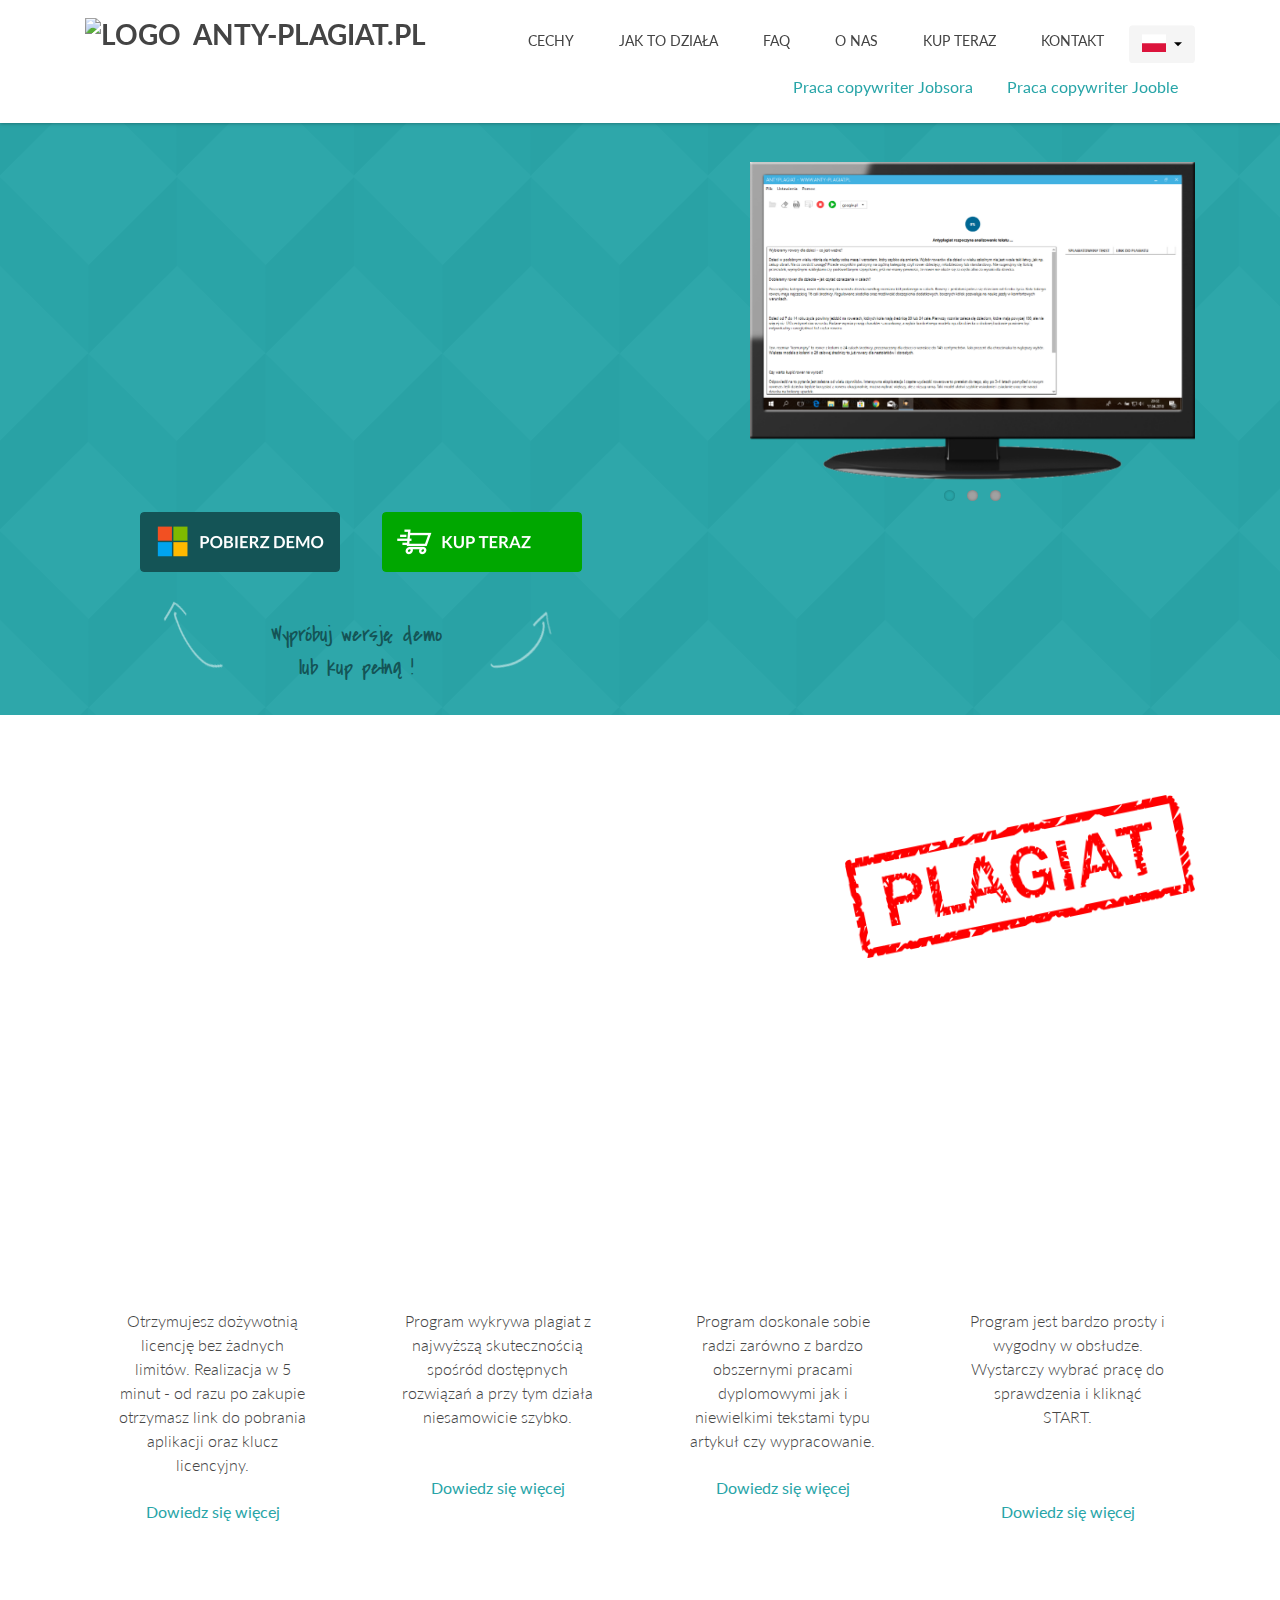
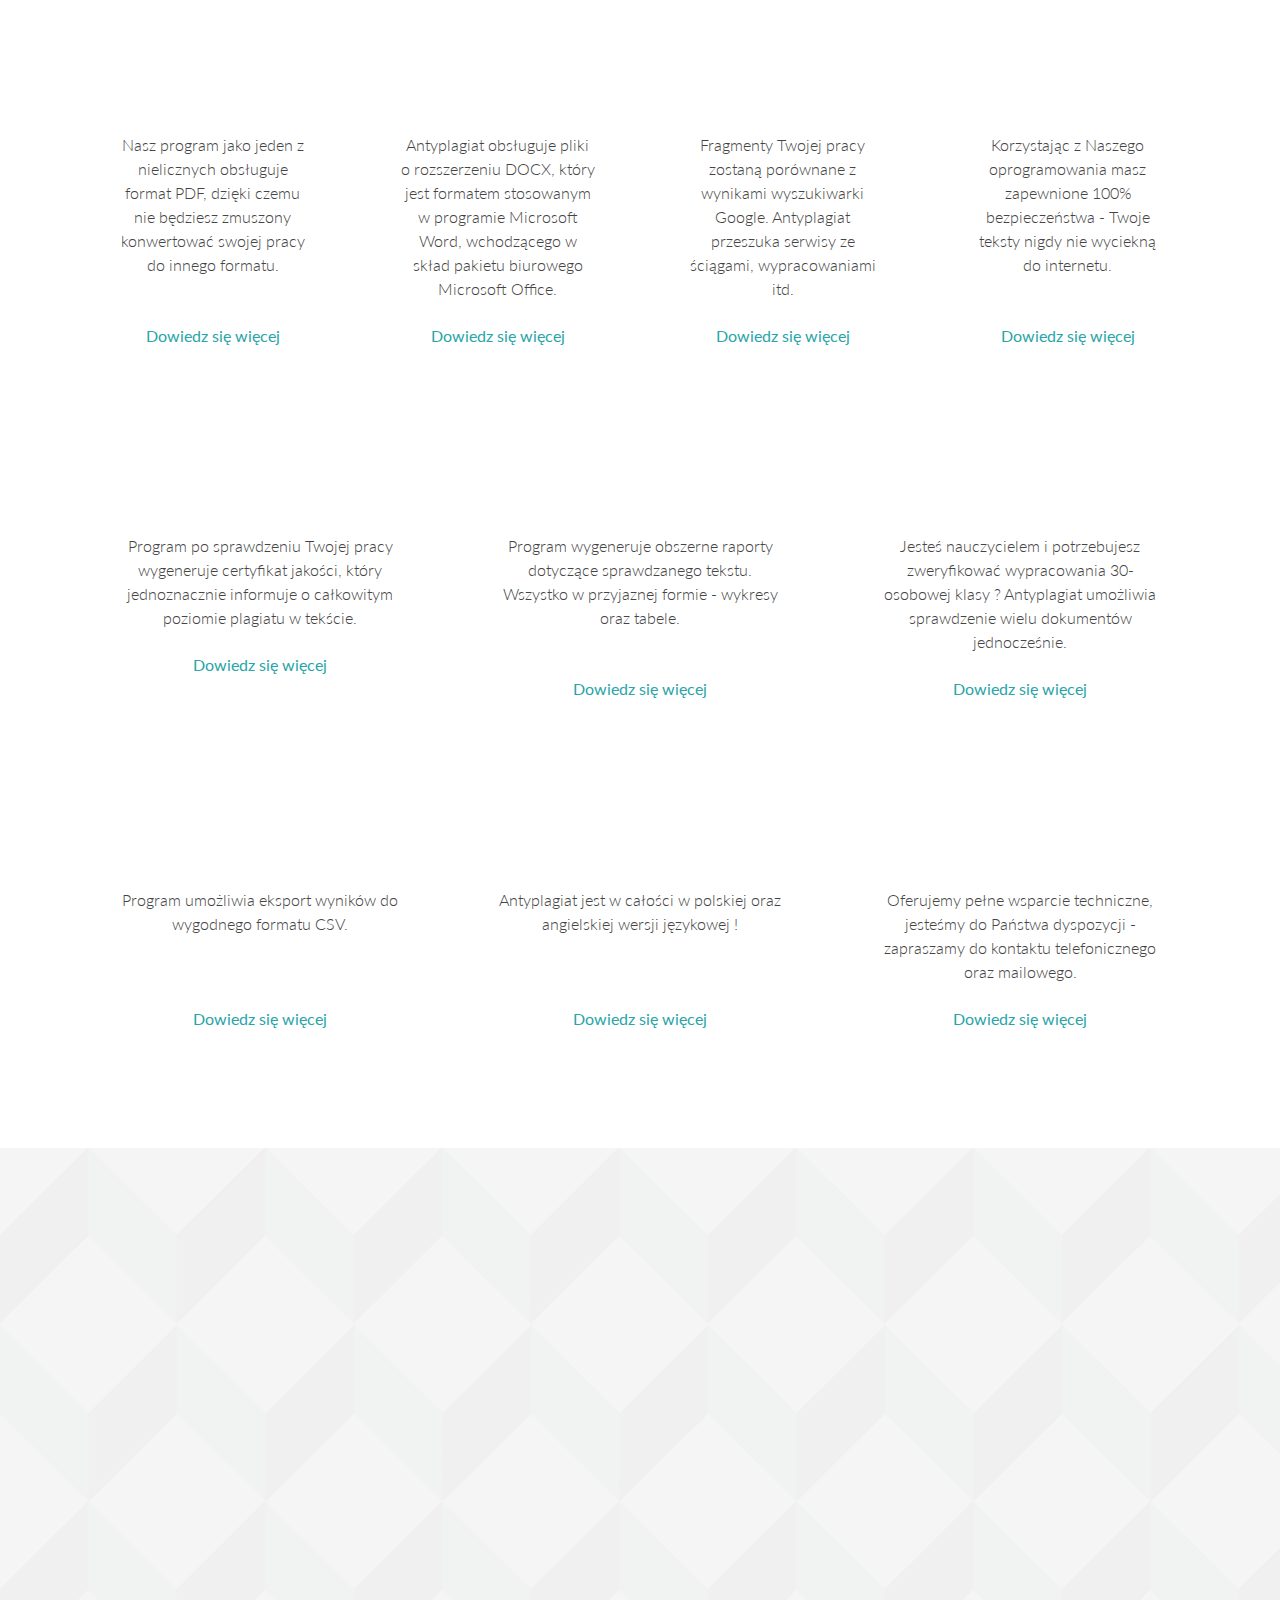
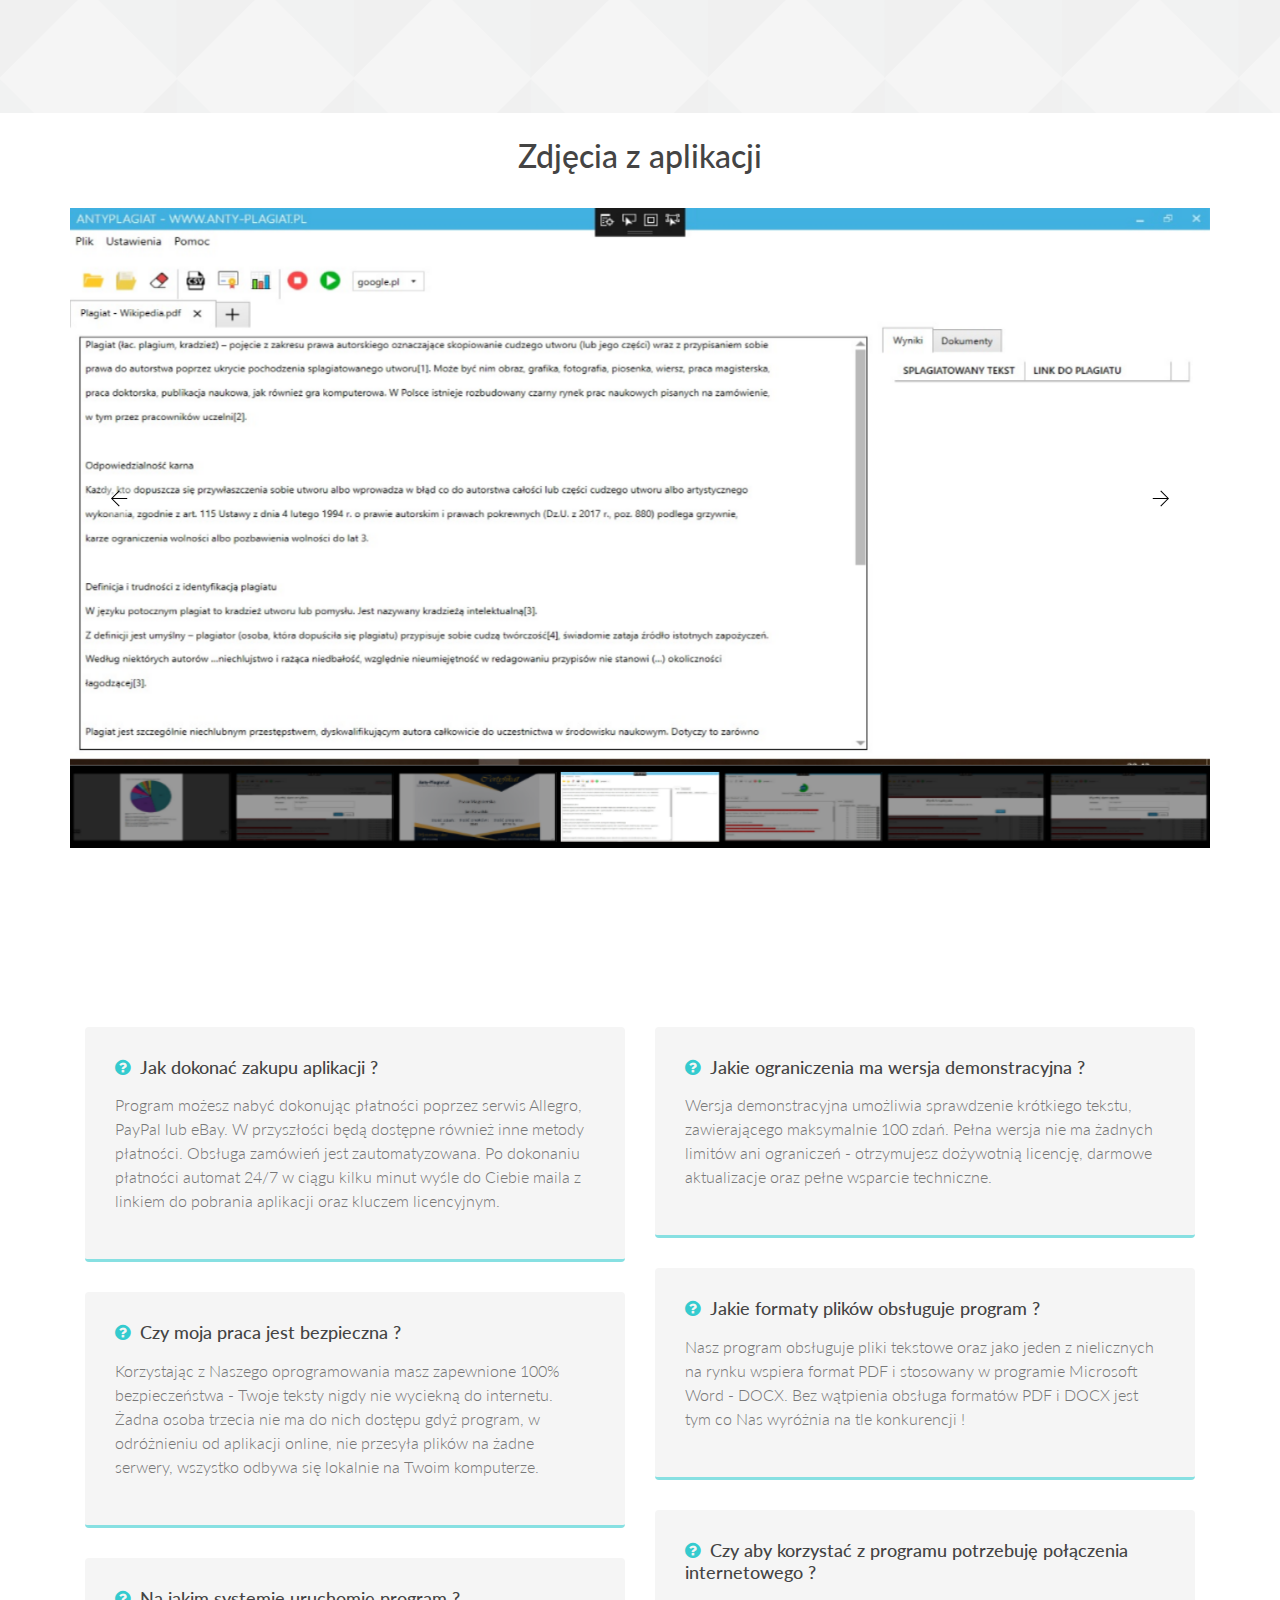
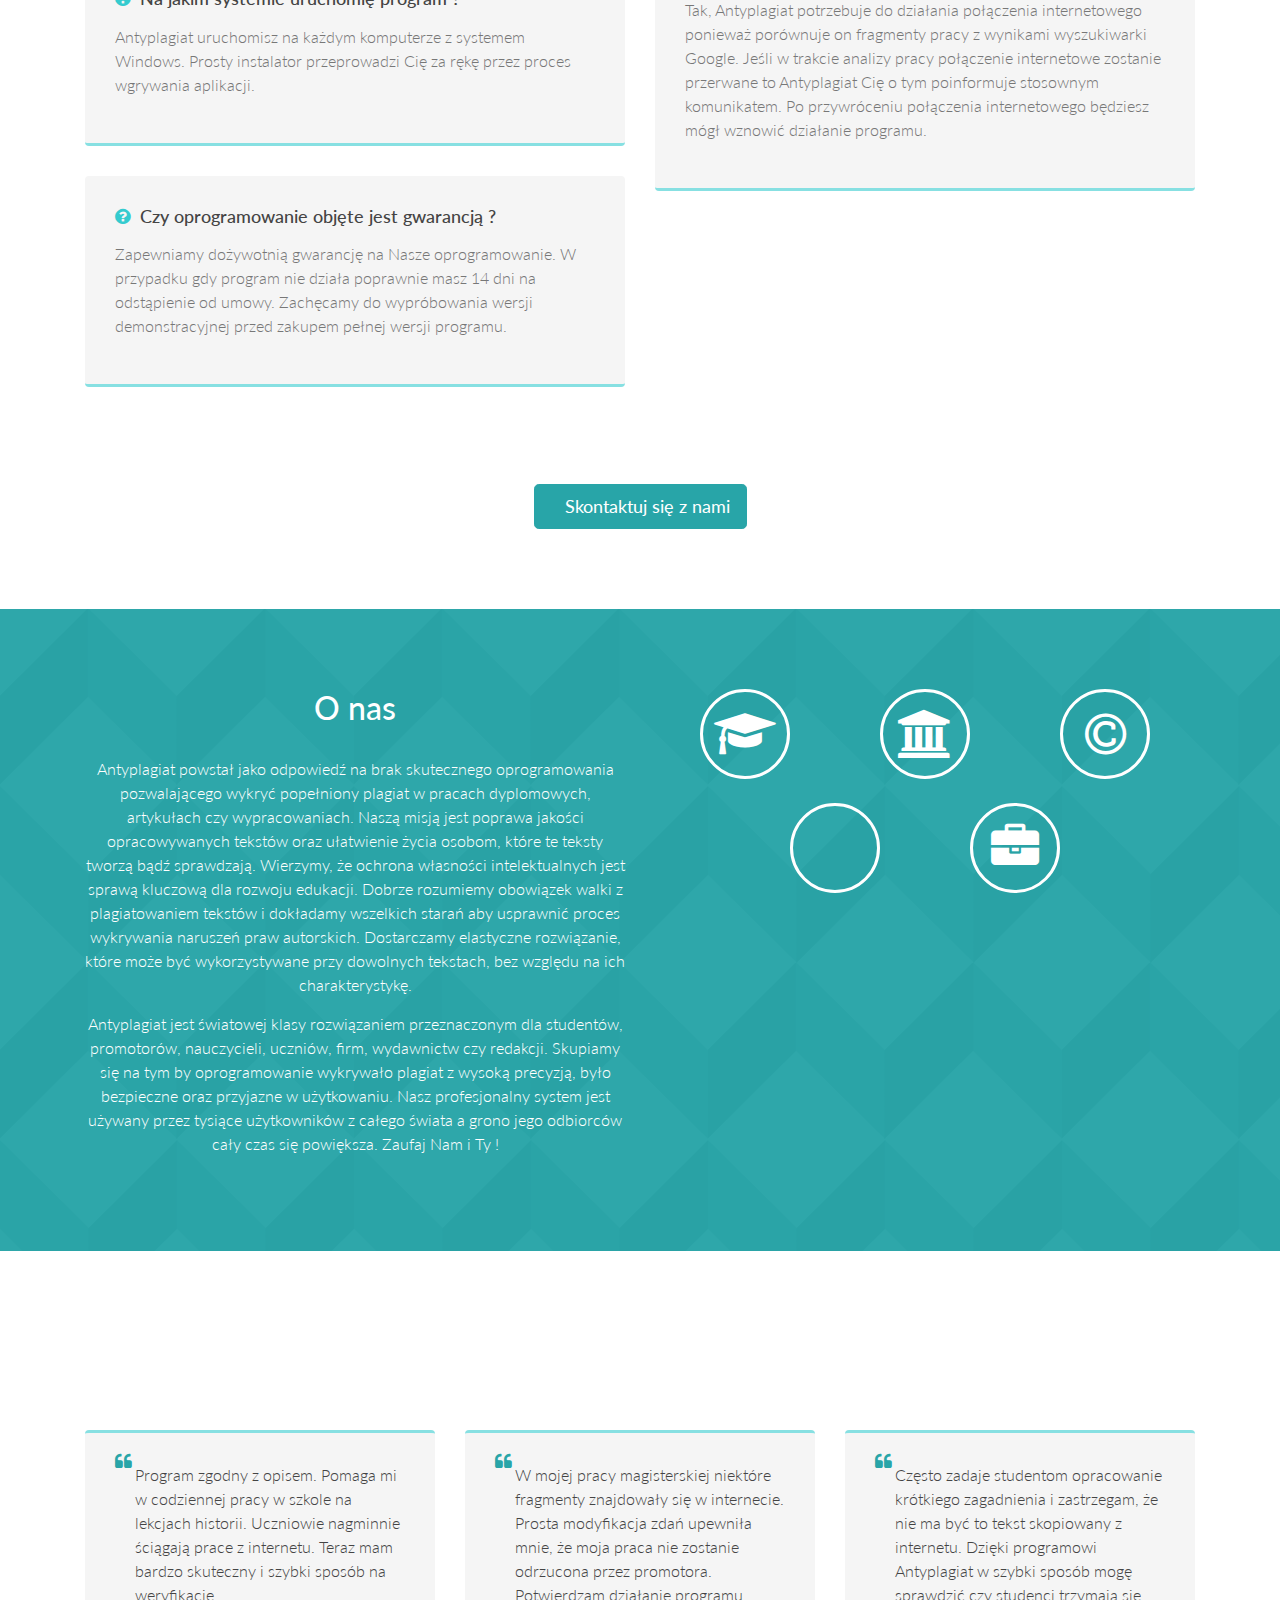
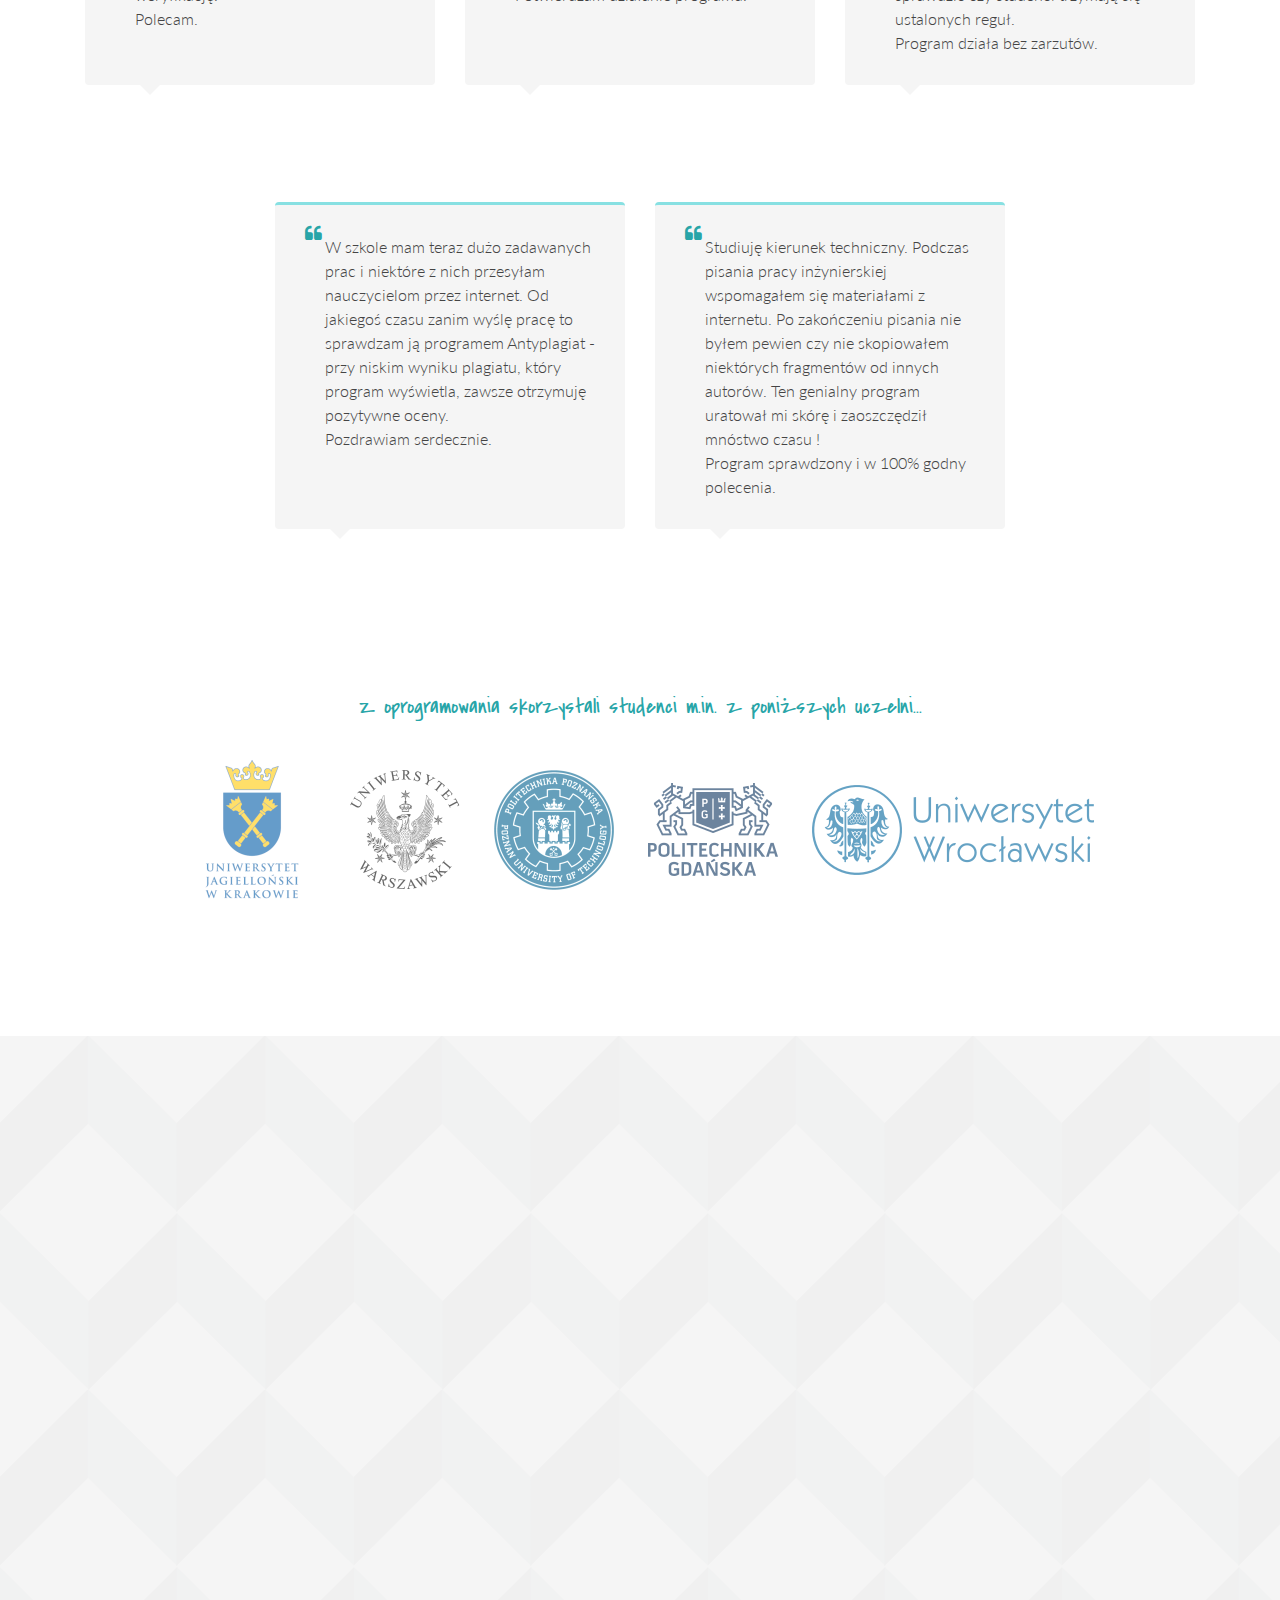
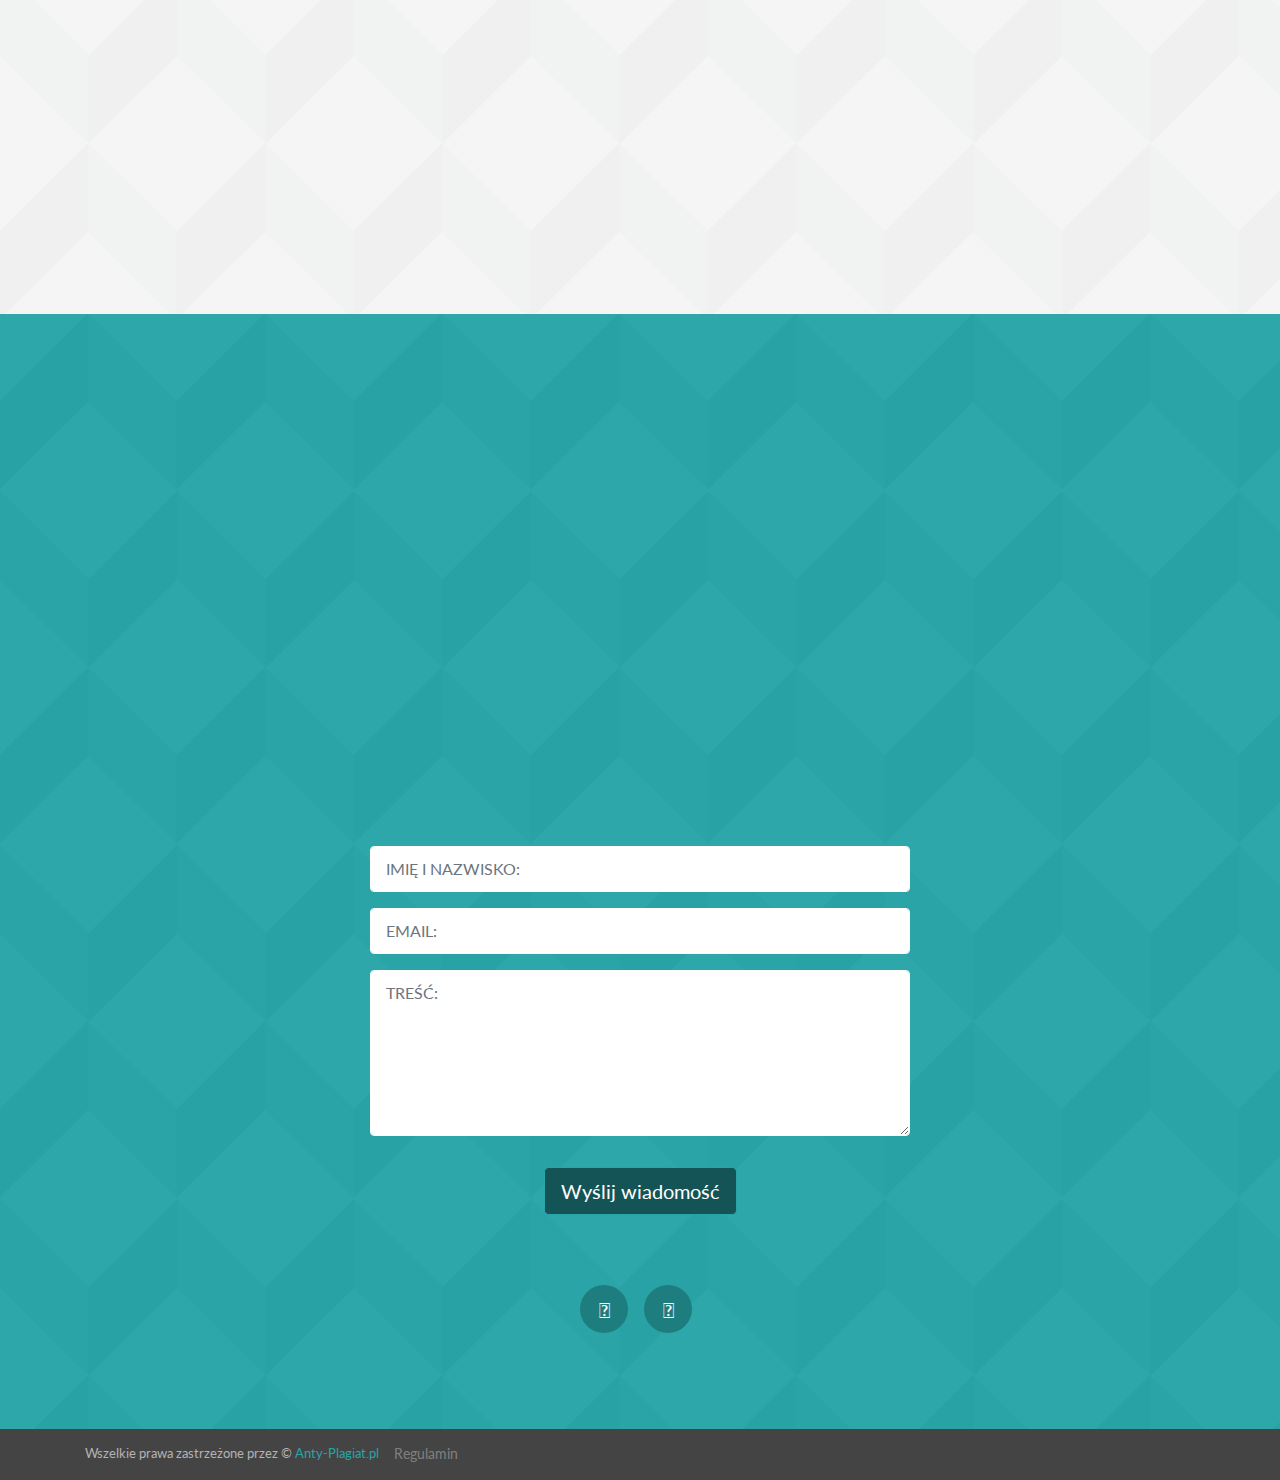
==== commit 51c9a176: "Add partnership with Jobsora" ====
--- a/index.html
+++ b/index.html
@@ -78,7 +78,12 @@
                     </ul><!--//nav-->
                 </div><!--//navabr-collapse-->
             </nav><!--//main-nav-->
-			<a class="nav-link" style="display: flex; justify-content: flex-end" href="https://pl.jooble.org/praca-copywriter">Praca copywriter Jooble</a>
+			<table style="display: flex; justify-content: flex-end">
+                <tr>
+                    <td><div1><a class="nav-link" style="display: flex; justify-content: flex-end" href="https://pl.jobsora.com/praca-copywriter">Praca copywriter Jobsora</a></div></td>
+                    <td><div2><a class="nav-link" style="display: flex; justify-content: flex-end" href="https://pl.jooble.org/praca-copywriter">Praca copywriter Jooble</a></div></td>
+                </tr>
+            </table>
         </div>
     </header><!--//header-->
     <!-- ******PROMO****** -->
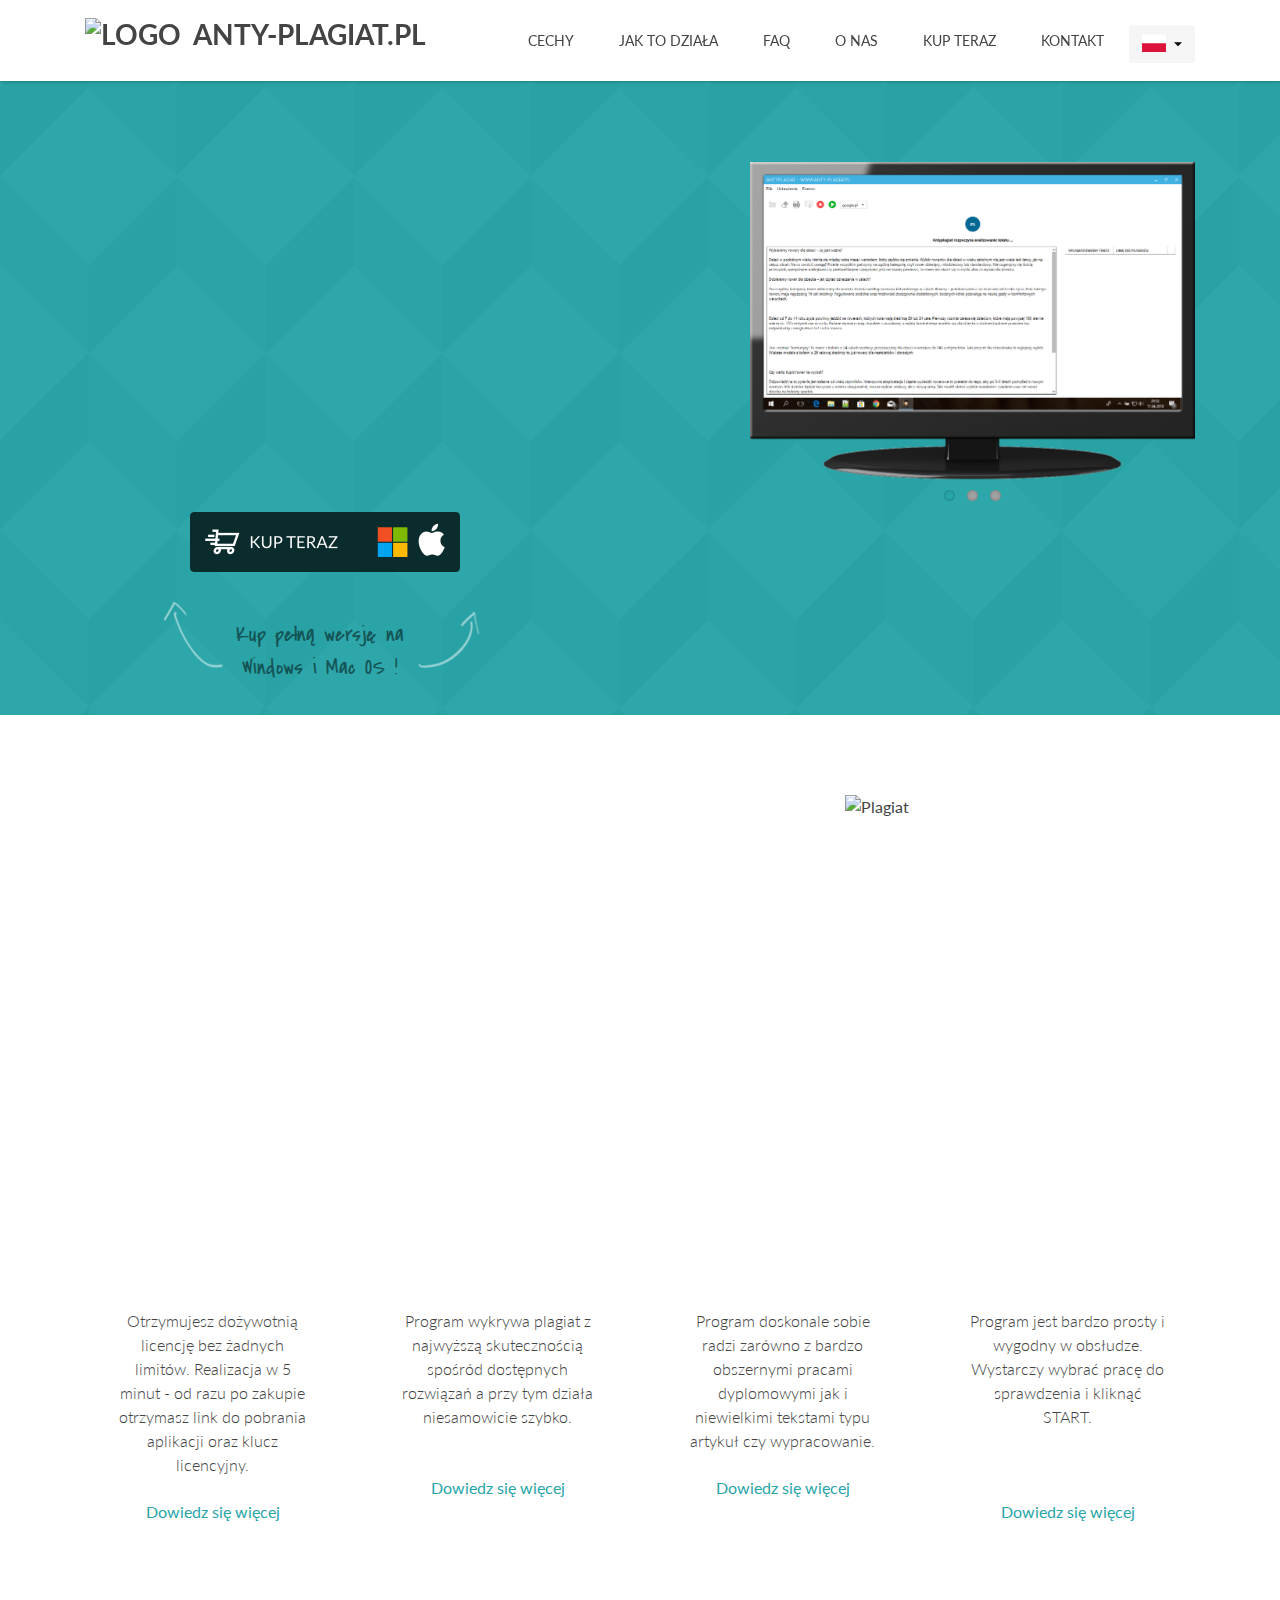
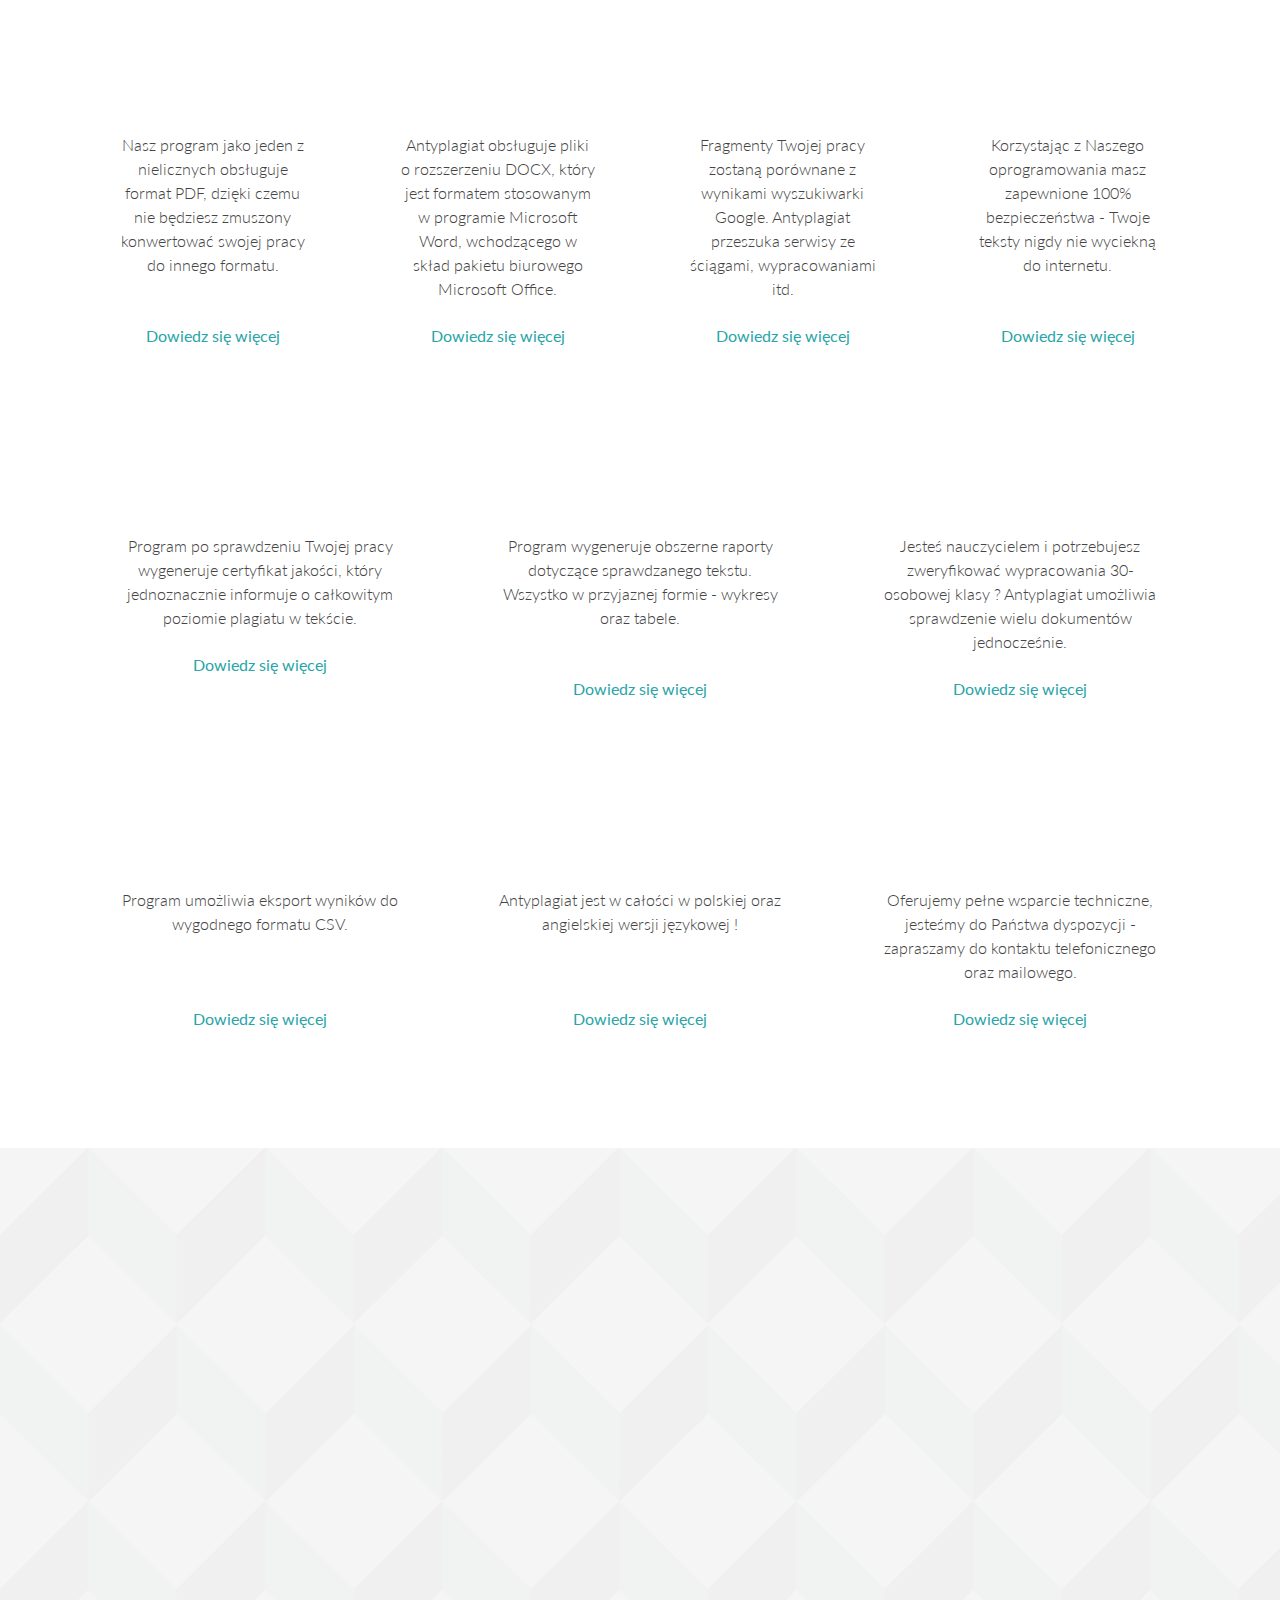
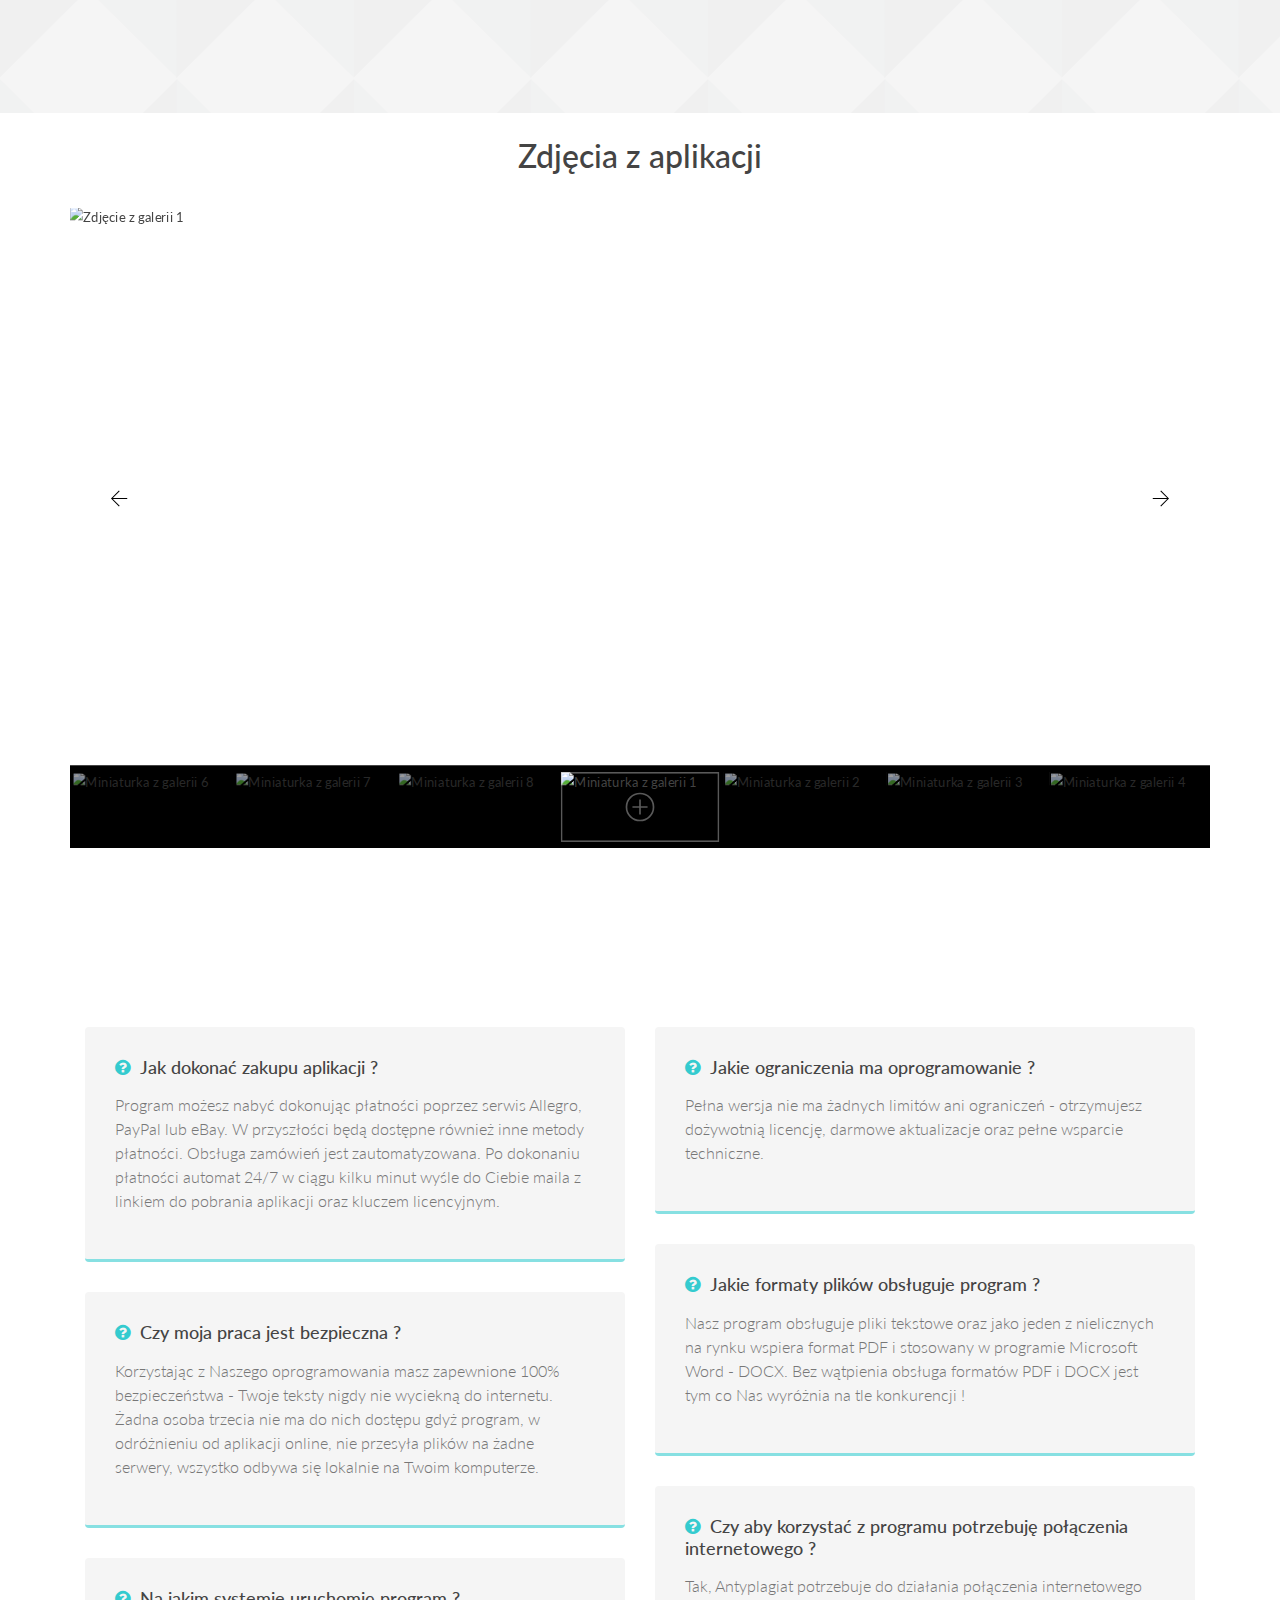
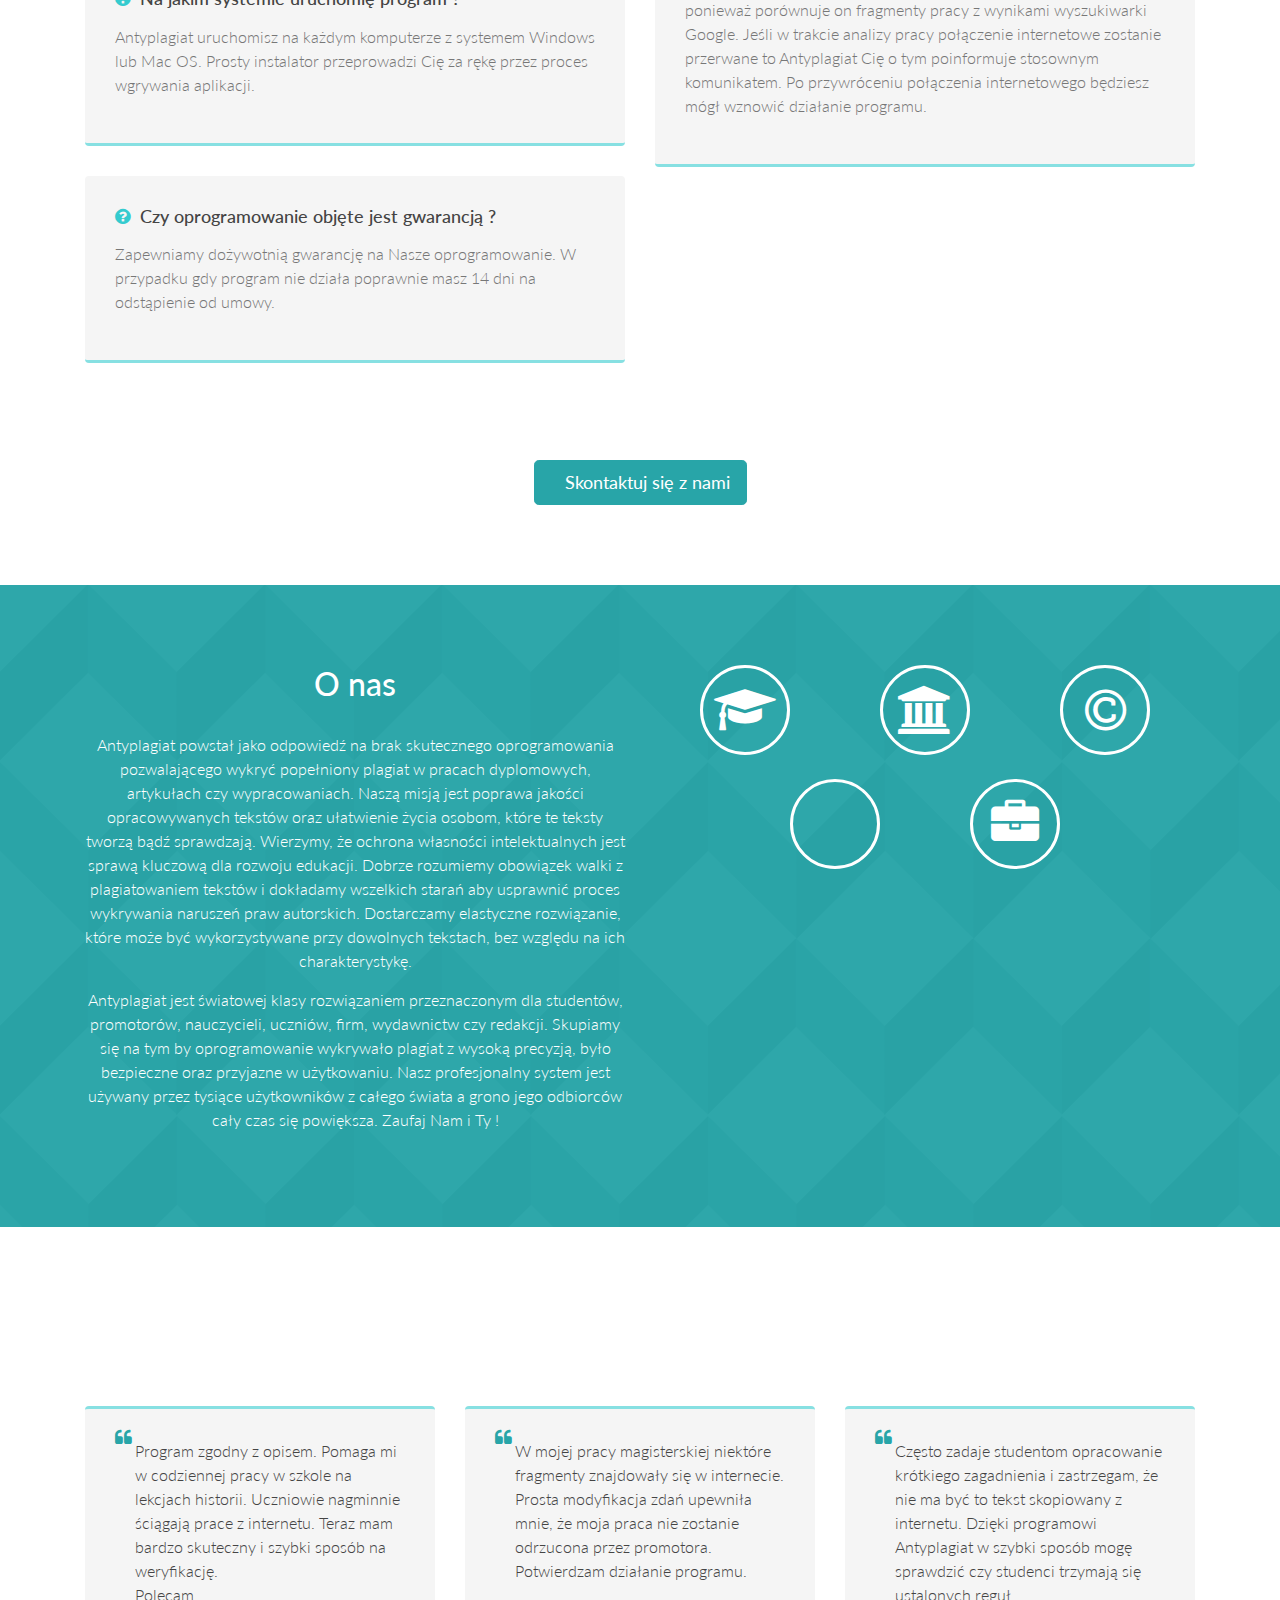
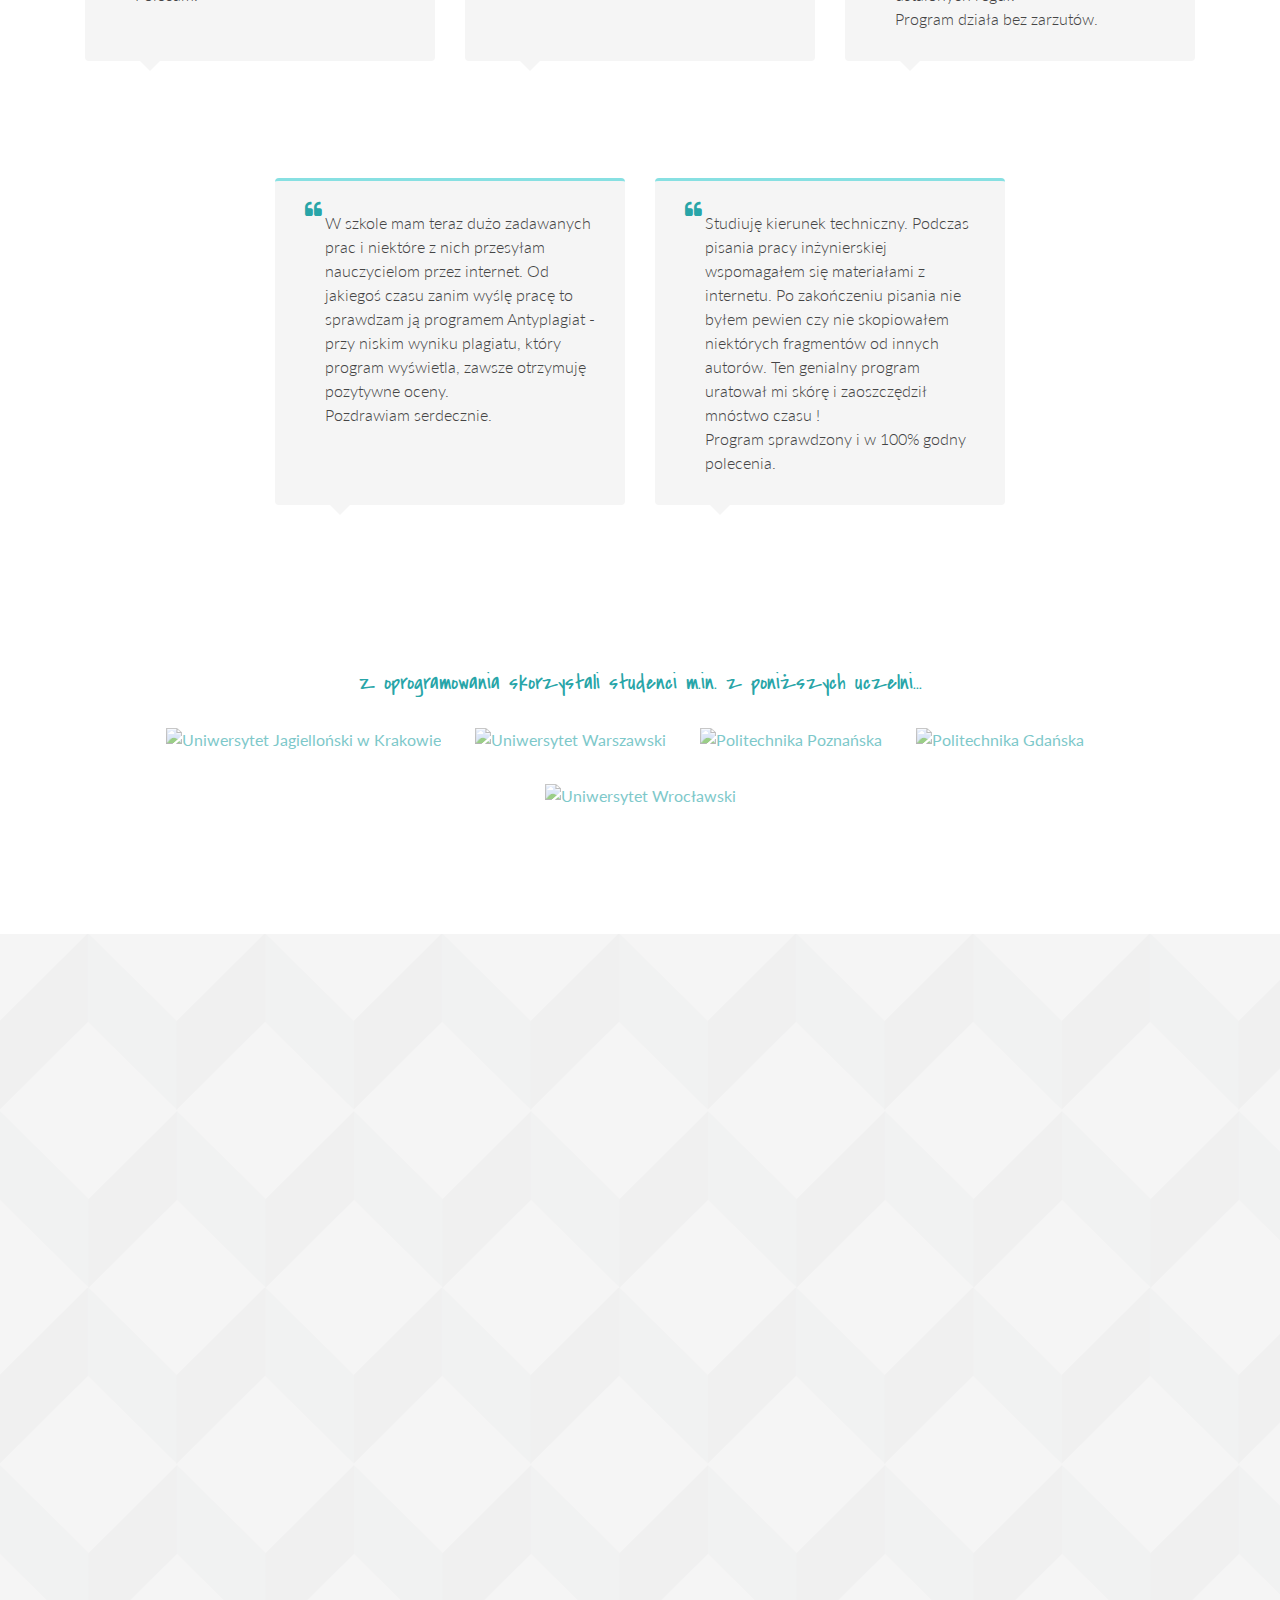
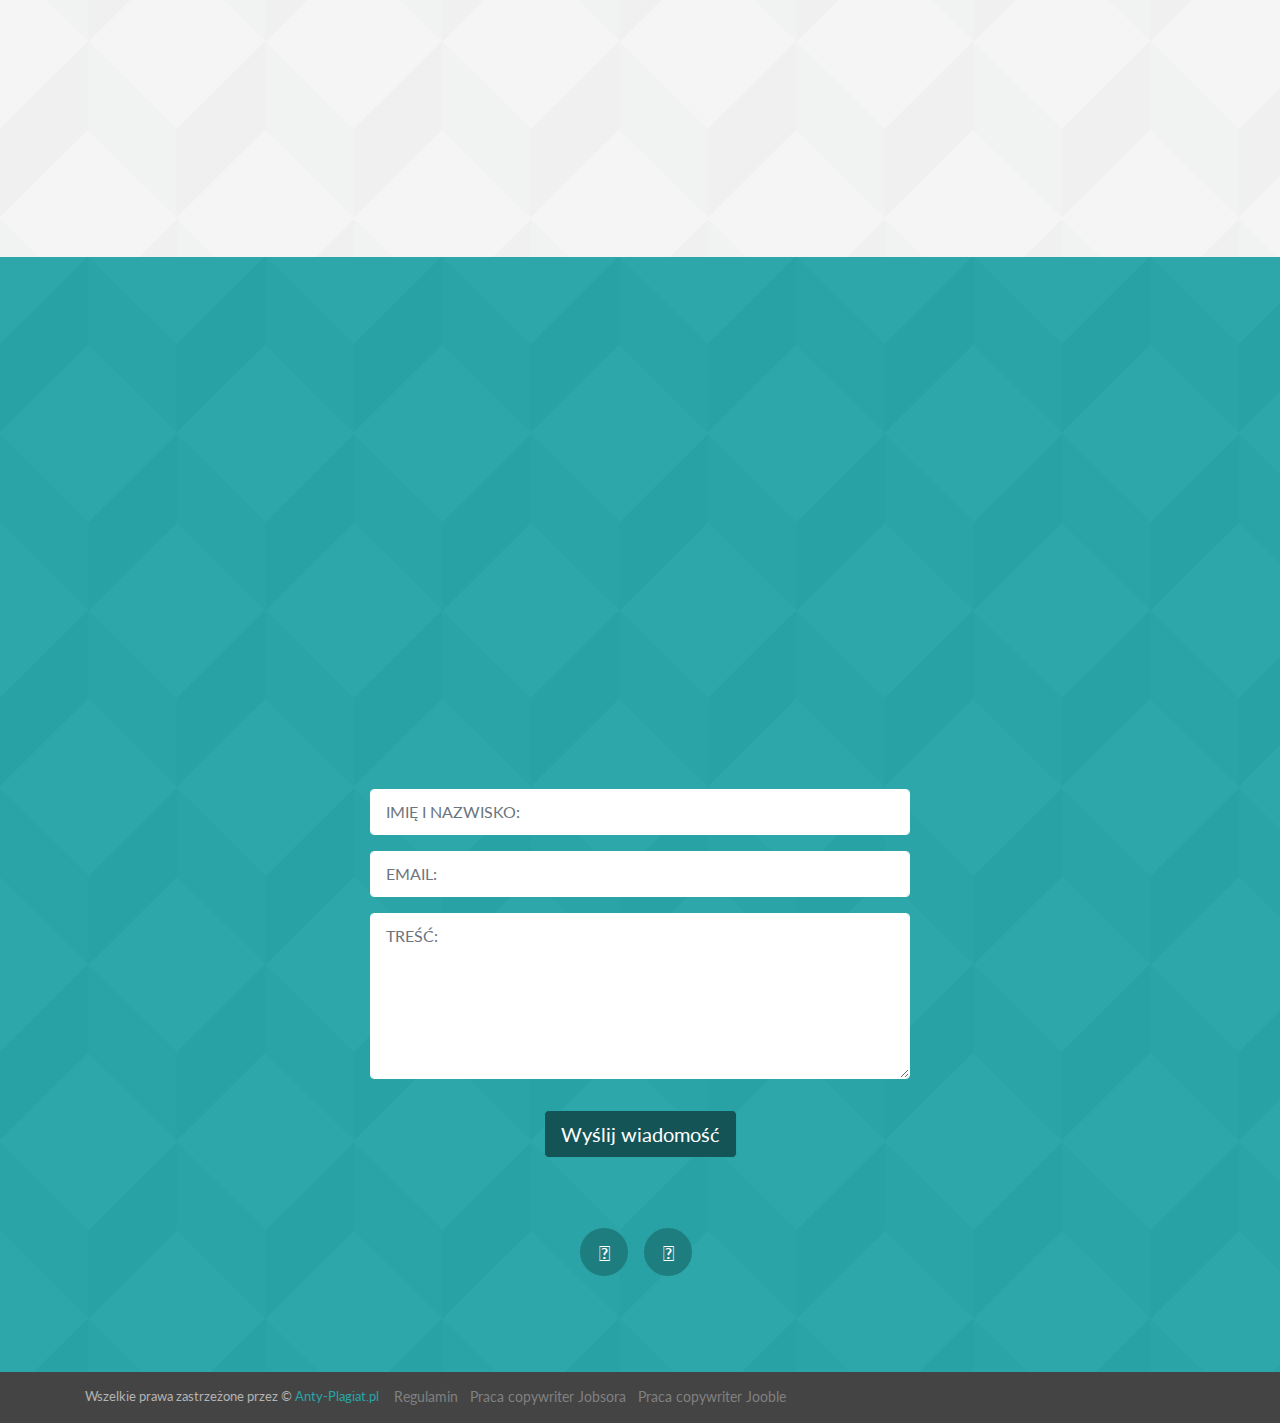
==== commit 5cf255ab: "Mac OS support" ====
--- a/index.html
+++ b/index.html
@@ -6,8 +6,8 @@
     <meta charset="utf-8">
     <meta http-equiv="X-UA-Compatible" content="IE=edge">
     <meta name="viewport" content="width=device-width, initial-scale=1.0">
-    <meta name="description" content="Wyeliminuj plagiat ze swojej pracy dyplomowej ! Oprogramowanie Antyplagiat wykrywa możliwość popełnienia plagiatu z najwyższą skutecznością spośród dostępnych na rynku rozwiązań.">
-    <meta name="keywords" content="plagiat,antyplagiat,anty-plagiat,program antyplagiatowy,sprawdź plagiat,wykryj plagiat,praca dyplomowa,zweryfikuj pracę,program do sprawdzania prac dyplomowych">
+    <meta name="description" content="Wyeliminuj plagiat ze swojej pracy dyplomowej ! Oprogramowanie Antyplagiat wykrywa możliwość popełnienia plagiatu z najwyższą skutecznością.">
+    <meta name="keywords" content="plagiat,antyplagiat,anty-plagiat,antyplagiat windows,antyplagiat mac os,antyplagiat macos,antyplagiat mac os x,program antyplagiatowy,sprawdź plagiat,wykryj plagiat,praca dyplomowa,zweryfikuj pracę,program do sprawdzania prac dyplomowych">
     <meta name="author" content="Anty-Plagiat.pl">
     <link rel="shortcut icon" href="favicon.ico">
     <link rel="alternate" hreflang="en" href="https://antiplagiarism.org" />
@@ -78,12 +78,6 @@
                     </ul><!--//nav-->
                 </div><!--//navabr-collapse-->
             </nav><!--//main-nav-->
-			<table style="display: flex; justify-content: flex-end">
-                <tr>
-                    <td><div1><a class="nav-link" style="display: flex; justify-content: flex-end" href="https://pl.jobsora.com/praca-copywriter">Praca copywriter Jobsora</a></div></td>
-                    <td><div2><a class="nav-link" style="display: flex; justify-content: flex-end" href="https://pl.jooble.org/praca-copywriter">Praca copywriter Jooble</a></div></td>
-                </tr>
-            </table>
         </div>
     </header><!--//header-->
     <!-- ******PROMO****** -->
@@ -100,11 +94,10 @@
                     </ul>
                     <div class="download-area">
                         <ul class="list-inline">
-                            <li class="win-download-btn list-inline-item"><a href="downloads/Antyplagiat_Demo.msi" id="downloadDemo">Pobierz demo</a></li>
-                            <li class="win-buy-btn list-inline-item"><a class="scrollto" href="#pricing">Kup teraz</a></li>
+                            <li class="win-buy-btn list-inline-item" style="margin-left:50px; margin-right:50px;"><a class="scrollto" href="#pricing">Kup teraz</a></li>
                         </ul>
                         <div class="note text-center">
-                            <p>Wypróbuj wersję demo<br />lub kup pełną !</p>
+                            <p>Kup pełną wersję na<br />Windows i Mac OS !</p>
                             <span class="left-arrow"></span>
                             <span class="right-arrow"></span>
                         </div><!--//note-->
@@ -116,13 +109,13 @@
                         <br /> <br /><br />
                         <ul class="slides">
                             <li>
-                                <img src="assets/images/app/app1-pl.png" alt="" />
+                                <img src="assets/images/app/app1-pl.png" alt="Zrzut ekranu z aplikacji 1" />
                             </li>
                             <li>
-                                <img src="assets/images/app/app2-pl.png" alt="" />
+                                <img class="lazyload" data-src="assets/images/app/app2-pl.png" alt="Zrzut ekranu z aplikacji 2" />
                             </li>
                             <li>
-                                <img src="assets/images/app/app3-pl.png" alt="" />
+                                <img class="lazyload" data-src="assets/images/app/app3-pl.png" alt="Zrzut ekranu z aplikacji 3" />
                             </li>
                         </ul><!--//slides-->
                     </div><!--//flexslider-->
@@ -140,7 +133,7 @@
                     <p class="intro">Chcesz uniknąć przykrego rozczarowania kiedy Twoja praca zostanie poddana próbie i okaże się, że część tekstu została splagiatowana ? Nie popełniaj tego błędu, zwerfyfikuj swoją pracę i śpij spokojnie, mając pewność, że tekst jest w 100% oryginalny.</p>
                 </div><!--//content-->
                 <div class="container col-md-4 col-12 order-md-12">
-                    <img class="img-fluid box-right" style="display: block; margin-left: auto; margin-right: auto" src="assets/images/plagiarism.png" alt="Plagiat" />
+                    <img class="lazyload img-fluid box-right" style="display: block; margin-left: auto; margin-right: auto" data-src="assets/images/plagiarism.png" alt="Plagiat" />
                 </div>
             </div><!--//row-->
         </div><!--//container-->
@@ -332,49 +325,49 @@
                     </div><!--//content-->
                 </div><!--//item-->
             </div><!--//row-->
-        <div class="row">
-            <div class="item col-lg-4 col-md-6 col-12 text-center">
-                <div class="icon">
-                    <i class="fa icon-file-csv-solid shift-top-4"></i>
-                </div><!--//icon-->
-                <div class="content">
-                    <h3 class="title">Eksport do CSV</h3>
-                    <p>Program umożliwia eksport wyników do wygodnego formatu CSV. </p>
-                    <div class="d-none d-md-block">
-                        <br/><br/>
-                    </div>
-                    <button class="modal-trigger btn btn-link" data-toggle="modal" data-target="#feature-modal-14">Dowiedz się więcej</button>
-                </div><!--//content-->
-            </div><!--//item-->
-            <div class="item col-lg-4 col-md-6 col-12 text-center">
-                <div class="icon">
-                    <i class="fa fa-globe"></i>
-                </div><!--//icon-->
-                <div class="content">
-                    <h3 class="title">Różne wersje językowe</h3>
-                    <p>Antyplagiat jest w całości w polskiej oraz angielskiej wersji językowej ! </p>
-                    <div class="d-none d-md-block">
-                        <br/><br/>
-                    </div>
-                    <button class="modal-trigger btn btn-link" data-toggle="modal" data-target="#feature-modal-9">Dowiedz się więcej</button>
-                </div><!--//content-->
-            </div><!--//item-->
-            <div class="item col-lg-4 col-md-6 col-12 text-center">
-                <div class="icon">
-                    <i class="fa fa-headphones"></i>
-                </div><!--//icon-->
-                <div class="content">
-                    <h3 class="title">Wsparcie techniczne</h3>
-                    <p>Oferujemy pełne wsparcie techniczne, jesteśmy do Państwa dyspozycji - zapraszamy do kontaktu telefonicznego oraz mailowego.</p>
-                    <div class="d-none d-md-block">
-                        
-                    </div>
-                    <button class="modal-trigger btn btn-link" data-toggle="modal" data-target="#feature-modal-10">Dowiedz się więcej</button>
-                </div><!--//content-->
-            </div><!--//item-->
-        </div>
-        <div class="row">
-        </div><!--//container-->
+            <div class="row">
+                <div class="item col-lg-4 col-md-6 col-12 text-center">
+                    <div class="icon">
+                        <i class="fa icon-file-csv-solid shift-top-4"></i>
+                    </div><!--//icon-->
+                    <div class="content">
+                        <h3 class="title">Eksport do CSV</h3>
+                        <p>Program umożliwia eksport wyników do wygodnego formatu CSV. </p>
+                        <div class="d-none d-md-block">
+                            <br/><br/>
+                        </div>
+                        <button class="modal-trigger btn btn-link" data-toggle="modal" data-target="#feature-modal-14">Dowiedz się więcej</button>
+                    </div><!--//content-->
+                </div><!--//item-->
+                <div class="item col-lg-4 col-md-6 col-12 text-center">
+                    <div class="icon">
+                        <i class="fa fa-globe"></i>
+                    </div><!--//icon-->
+                    <div class="content">
+                        <h3 class="title">Różne wersje językowe</h3>
+                        <p>Antyplagiat jest w całości w polskiej oraz angielskiej wersji językowej ! </p>
+                        <div class="d-none d-md-block">
+                            <br/><br/>
+                        </div>
+                        <button class="modal-trigger btn btn-link" data-toggle="modal" data-target="#feature-modal-9">Dowiedz się więcej</button>
+                    </div><!--//content-->
+                </div><!--//item-->
+                <div class="item col-lg-4 col-md-6 col-12 text-center">
+                    <div class="icon">
+                        <i class="fa fa-headphones"></i>
+                    </div><!--//icon-->
+                    <div class="content">
+                        <h3 class="title">Wsparcie techniczne</h3>
+                        <p>Oferujemy pełne wsparcie techniczne, jesteśmy do Państwa dyspozycji - zapraszamy do kontaktu telefonicznego oraz mailowego.</p>
+                        <div class="d-none d-md-block">
+                            
+                        </div>
+                        <button class="modal-trigger btn btn-link" data-toggle="modal" data-target="#feature-modal-10">Dowiedz się więcej</button>
+                    </div><!--//content-->
+                </div><!--//item-->
+            </div>
+            <div class="row">
+            </div><!--//container-->
     </section><!--//features-->
     <!-- ******HOW****** -->
     <section id="how" class="how section has-pattern">
@@ -412,40 +405,40 @@
                 <div id="jssor_1" style="position:relative;margin:0 auto;top:0px;left:0px;width:1366px;height:768px;overflow:hidden;visibility:hidden;">
                     <!-- Loading Screen -->
                     <div data-u="loading" class="jssorl-009-spin" style="position:absolute;top:0px;left:0px;width:100%;height:100%;text-align:center;background-color:rgba(0,0,0,0.7);">
-                        <img style="margin-top:-19px;position:relative;top:50%;width:38px;height:38px;" src="../svg/loading/static-svg/spin.svg" />
+                        <img style="margin-top:-19px;position:relative;top:50%;width:38px;height:38px;" class="lazyload" data-src="assets/images/app/gallery/slider/spin.svg" alt="Pasek postępu" />
                     </div>
                     <div data-u="slides" style="cursor:default;position:relative;top:0px;left:0px;width:1366px;height:668px;overflow:hidden;">
                         <div>
-                            <img data-u="image" src="assets/images/app/gallery/1-pl.jpg" />
-                            <img data-u="thumb" src="assets/images/app/gallery/1-pl.jpg" />
+                            <img data-u="image" data-src="assets/images/app/gallery/1-pl.jpg" class ="lazyload" alt="Zdjęcie z galerii 1" />
+                            <img data-u="thumb" src="assets/images/app/gallery/thumbnail/1-pl.png" alt="Miniaturka z galerii 1" />
                         </div>
                         <div>
-                            <img data-u="image" src="assets/images/app/gallery/2-pl.jpg" />
-                            <img data-u="thumb" src="assets/images/app/gallery/2-pl.jpg" />
+                            <img data-u="image" data-src="assets/images/app/gallery/2-pl.jpg" class="lazyload" alt="Zdjęcie z galerii 2" />
+                            <img data-u="thumb" src="assets/images/app/gallery/thumbnail/2-pl.png" alt="Miniaturka z galerii 2" />
                         </div>
                         <div>
-                            <img data-u="image" src="assets/images/app/gallery/3-pl.jpg" />
-                            <img data-u="thumb" src="assets/images/app/gallery/3-pl.jpg" />
+                            <img data-u="image" data-src="assets/images/app/gallery/3-pl.jpg" class="lazyload" alt="Zdjęcie z galerii 3" />
+                            <img data-u="thumb" src="assets/images/app/gallery/thumbnail/3-pl.png" alt="Miniaturka z galerii 3" />
                         </div>
                         <div>
-                            <img data-u="image" src="assets/images/app/gallery/4-pl.jpg" />
-                            <img data-u="thumb" src="assets/images/app/gallery/4-pl.jpg" />
+                            <img data-u="image" data-src="assets/images/app/gallery/4-pl.jpg" class="lazyload" alt="Zdjęcie z galerii 4" />
+                            <img data-u="thumb" src="assets/images/app/gallery/thumbnail/4-pl.png" alt="Miniaturka z galerii 4" />
                         </div>
                         <div>
-                            <img data-u="image" src="assets/images/app/gallery/5-pl.jpg" />
-                            <img data-u="thumb" src="assets/images/app/gallery/5-pl.jpg" />
+                            <img data-u="image" data-src="assets/images/app/gallery/5-pl.jpg" class="lazyload" alt="Zdjęcie z galerii 5" />
+                            <img data-u="thumb" src="assets/images/app/gallery/thumbnail/5-pl.png" alt="Miniaturka z galerii 5" />
                         </div>
                         <div>
-                            <img data-u="image" src="assets/images/app/gallery/6-pl.jpg" />
-                            <img data-u="thumb" src="assets/images/app/gallery/6-pl.jpg" />
+                            <img data-u="image" data-src="assets/images/app/gallery/6-pl.jpg" class="lazyload" alt="Zdjęcie z galerii 6" />
+                            <img data-u="thumb" src="assets/images/app/gallery/thumbnail/6-pl.png" alt="Miniaturka z galerii 6" />
                         </div>
                         <div>
-                            <img data-u="image" src="assets/images/app/gallery/7-pl.jpg" />
-                            <img data-u="thumb" src="assets/images/app/gallery/7-pl.jpg" />
+                            <img data-u="image" data-src="assets/images/app/gallery/7-pl.jpg" class="lazyload" alt="Zdjęcie z galerii 7" />
+                            <img data-u="thumb" src="assets/images/app/gallery/thumbnail/7-pl.png" alt="Miniaturka z galerii 7" />
                         </div>
                         <div>
-                            <img data-u="image" src="assets/images/app/gallery/8-pl.jpg" />
-                            <img data-u="thumb" src="assets/images/app/gallery/8-pl.jpg" />
+                            <img data-u="image" data-src="assets/images/app/gallery/8-pl.jpg" class="lazyload" alt="Zdjęcie z galerii 8" />
+                            <img data-u="thumb" src="assets/images/app/gallery/thumbnail/8-pl.png" alt="Miniaturka z galerii 8" />
                         </div>
                     </div>
                     <!-- Thumbnail Navigator -->
@@ -456,7 +449,8 @@
                                 <svg viewBox="0 0 16000 16000" class="cv">
                                     <circle class="a" cx="8000" cy="8000" r="3238.1"></circle>
                                     <line class="a" x1="6190.5" y1="8000" x2="9809.5" y2="8000"></line>
-                                    <line class="a" x1="8000" y1="9809.5" x2="8000" y2="6190.5"></line>
+                                    <line class="a" x1="8000" y1="9809.5" x2="
+                                          8000" y2="6190.5"></line>
                                 </svg>
                             </div>
                         </div>
@@ -497,17 +491,17 @@
                     </div><!--//item-->
                     <div class="item">
                         <h3 class="question"><i class="fa fa-question-circle"></i>Na jakim systemie uruchomię program ?</h3>
-                        <p class="answer">Antyplagiat uruchomisz na każdym komputerze z systemem Windows. Prosty instalator przeprowadzi Cię za rękę przez proces wgrywania aplikacji.</p>
+                        <p class="answer">Antyplagiat uruchomisz na każdym komputerze z systemem Windows lub Mac OS. Prosty instalator przeprowadzi Cię za rękę przez proces wgrywania aplikacji.</p>
                     </div><!--//item-->
                     <div class="item">
                         <h3 class="question"><i class="fa fa-question-circle"></i>Czy oprogramowanie objęte jest gwarancją ?</h3>
-                        <p class="answer">Zapewniamy dożywotnią gwarancję na Nasze oprogramowanie. W przypadku gdy program nie działa poprawnie masz 14 dni na odstąpienie od umowy. Zachęcamy do wypróbowania wersji demonstracyjnej przed zakupem pełnej wersji programu.</p>
+                        <p class="answer">Zapewniamy dożywotnią gwarancję na Nasze oprogramowanie. W przypadku gdy program nie działa poprawnie masz 14 dni na odstąpienie od umowy.</p>
                     </div><!--//item-->
                 </div><!--//faq-col-->
                 <div class="faq-col col-md-6 col-12">
                     <div class="item">
-                        <h3 class="question"><i class="fa fa-question-circle"></i>Jakie ograniczenia ma wersja demonstracyjna ?</h3>
-                        <p class="answer">Wersja demonstracyjna umożliwia sprawdzenie krótkiego tekstu, zawierającego maksymalnie 100 zdań. Pełna wersja nie ma żadnych limitów ani ograniczeń - otrzymujesz dożywotnią licencję, darmowe aktualizacje oraz pełne wsparcie techniczne.</p>
+                        <h3 class="question"><i class="fa fa-question-circle"></i>Jakie ograniczenia ma oprogramowanie ?</h3>
+                        <p class="answer">Pełna wersja nie ma żadnych limitów ani ograniczeń - otrzymujesz dożywotnią licencję, darmowe aktualizacje oraz pełne wsparcie techniczne.</p>
                     </div><!--//item-->
                     <div class="item">
                         <h3 class="question"><i class="fa fa-question-circle"></i>Jakie formaty plików obsługuje program ?</h3>
@@ -541,19 +535,19 @@
                                 <div class="icon">
                                     <i class="fa fa-graduation-cap"></i>
                                 </div>
-                                <br/>
+                                <br />
                             </div>
                             <div class="item col-lg-4 col-md-6 col-12 text-center">
                                 <div class="icon">
                                     <i class="fa fa-university"></i>
                                 </div>
-                                <br/>
+                                <br />
                             </div>
                             <div class="item col-lg-4 col-md-6 col-12 text-center">
                                 <div class="icon">
                                     <i class="fa fa-copyright"></i>
                                 </div>
-                                <br/>
+                                <br />
                             </div>
                         </div>
                         <div class="row justify-content-center">
@@ -561,7 +555,7 @@
                                 <div class="icon">
                                     <i class="fa fa-file-alt"></i>
                                 </div>
-                                <br/>
+                                <br />
                             </div>
                             <div class="item col-lg-4 col-md-6 col-12 text-center">
                                 <div class="icon">
@@ -570,441 +564,443 @@
                             </div>
                         </div>
                     </div>
-                    </div>
-                            </div><!--//row-->
-                        </div><!--//container-->
-                </section><!--//ABOUT US-->
-                <!-- ******TESTIMONIALS****** -->
-                <section id="testimonials" class="testimonials section">
-                    <div class="container">
-                        <h2 class="title text-center">Opinie o systemie Antyplagiat</h2>
-                        <div class="row">
-                            <div class="item col-md-4 col-12">
-                                <div class="quote-box">
-                                    <i class="fa fa-quote-left"></i>
-                                    <blockquote class="quote">
-                                        Program zgodny z opisem. Pomaga mi w codziennej pracy w szkole na lekcjach historii. Uczniowie nagminnie ściągają prace z internetu. Teraz mam bardzo skuteczny i szybki sposób na weryfikację.<br />Polecam.
-                                    </blockquote><!--//quote-->
-                                </div><!--//quote-box-->
-                                <div class="people row">
-                                    <img class="rounded user-pic col-md-5 col-12" src="assets/images/people/people-1.png" alt="" />
-                                    <p class="details text-center pull-left">
-                                        <span class="name">Karolina (nauczycielka)</span>
-                                    </p>
-                                </div><!--//people-->
-                            </div><!--//item-->
-                            <div class="item col-md-4 col-12">
-                                <div class="quote-box">
-                                    <i class="fa fa-quote-left"></i>
-                                    <blockquote class="quote">
-                                        W mojej pracy magisterskiej niektóre fragmenty znajdowały się w internecie. Prosta modyfikacja zdań upewniła mnie, że moja praca nie zostanie odrzucona przez promotora.<br />Potwierdzam działanie programu.
-                                    </blockquote><!--//quote-->
-                                </div><!--//quote-box-->
-                                <div class="people row">
-                                    <img class="rounded user-pic col-md-5 col-12" src="assets/images/people/people-2.png" alt="" />
-                                    <p class="details text-center pull-left">
-                                        <br />
-                                        <span class="name">Paweł (student)</span>
-                                    </p>
-                                </div><!--//people-->
-                            </div><!--//item-->
-                            <div class="item col-md-4 col-12">
-                                <div class="quote-box">
-                                    <i class="fa fa-quote-left"></i>
-                                    <blockquote class="quote">
-                                        Często zadaje studentom opracowanie krótkiego zagadnienia i zastrzegam, że nie ma być to tekst skopiowany z internetu. Dzięki programowi Antyplagiat w szybki sposób mogę sprawdzić czy studenci trzymają się ustalonych reguł. <br />Program działa bez zarzutów.
-                                    </blockquote><!--//quote-->
-                                </div><!--//quote-box-->
-                                <div class="people row">
-                                    <img class="rounded img-rounded user-pic col-md-5 col-12" src="assets/images/people/people-unknown.png" alt="" />
-                                    <p class="details text-center pull-left">
-                                        <span class="name">Stanisław (doktorant)</span>
-                                    </p>
-                                </div><!--//people-->
-                            </div><!--//item-->
-                        </div><!--//row-->
-                        <div class="row">
-                            <div class="item col-md-4 ml-md-auto">
-                                <div class="quote-box">
-                                    <i class="fa fa-quote-left"></i>
-                                    <blockquote class="quote">
-                                        W szkole mam teraz dużo zadawanych prac i niektóre z nich przesyłam nauczycielom przez internet. Od jakiegoś czasu zanim wyślę pracę to sprawdzam ją programem Antyplagiat - przy niskim wyniku plagiatu, który program wyświetla, zawsze otrzymuję pozytywne oceny.<br /> Pozdrawiam serdecznie.
-                                    </blockquote><!--//quote-->
-                                </div><!--//quote-box-->
-                                <div class="people row">
-                                    <img class="rounded user-pic col-md-5 col-12" src="assets/images/people/people-4.png" alt="" />
-                                    <br />
-                                    <p class="details text-center pull-left">
-                                        Ania (licealistka)
-                                    </p>
-                                </div><!--//people-->
-                            </div><!--//item-->
-                            <div class="item col-md-4 col-12 mr-md-auto ">
-                                <div class="quote-box">
-                                    <i class="fa fa-quote-left"></i>
-                                    <blockquote class="quote">
-                                        Studiuję kierunek techniczny. Podczas pisania pracy inżynierskiej wspomagałem się materiałami z internetu. Po zakończeniu pisania nie byłem pewien czy nie skopiowałem niektórych fragmentów od innych autorów. Ten genialny program uratował mi skórę i zaoszczędził mnóstwo czasu !<br /> Program sprawdzony i w 100% godny polecenia.
-                                    </blockquote><!--//quote-->
-                                </div><!--//quote-box-->
-                                <div class="people row">
-                                    <img class="rounded img-rounded user-pic col-md-5 col-12" src="assets/images/people/people-unknown.png" alt="" />
-                                    <p class="details text-center pull-left">
-                                        <br />
-                                        <span class="name">Adam (student)</span>
-                                    </p>
-                                </div><!--//people-->
-                            </div><!--//item-->
-                        </div>
-                        <br /><br />
-                        <div class="press text-center">
-                            <h3 class="note">Z oprogramowania skorzystali studenci m.in. z poniższych uczelni...</h3>
-                            <ul class="list-inline">
-                                <li class="list-inline-item"><a href="#"><img class="img-fluid" src="assets/images/press/press-1.png" alt="Uniwersytet Jagielloński w Krakowie" /></a></li>
-                                <li class="list-inline-item"><a href="#"><img class="img-fluid" src="assets/images/press/press-2.png" alt="Uniwersytet Warszawski" /></a></li>
-                                <li class="list-inline-item"><a href="#"><img class="img-fluid" src="assets/images/press/press-3.png" alt="Politechnika Poznańska" /></a></li>
-                                <li class="list-inline-item"><a href="#"><img class="img-fluid" src="assets/images/press/press-4.png" alt="Politechnika Gdańska" /></a></li>
-                                <li class="last list-inline-item"><a href="#"><img class="img-fluid" src="assets/images/press/press-5.png" alt="Uniwersytet Wrocławski" /></a></li>
-                            </ul>
-                        </div><!--//row-->
-                    </div><!--//container-->
-                </section><!--//Testimonials-->
-                <!-- ******Pricing****** -->
-                <section id="pricing" class="pricing section has-pattern">
-                    <div class="container">
-                        <h2 class="title text-center">Kup Antyplagiat i obroń pracę na 5-tkę !</h2>
-                        <div class="price-cols row">
-                            <div class="items-wrapper col-lg-11 col-12 ml-lg-auto mr-lg-auto">
-                                <div class="row justify-content-center">
-                                    <div class="item price-2 col-md-4 col-12 text-center best-buy">
-                                        <div class="item-inner">
-                                            <div class="heading">
-                                                <h3 class="title">Licencja osobista</h3>
-                                                <p class="price-figure"><span class="price-figure-inner"><span class="number">59.90 </span><span class="currency">ZŁ</span><br /><span class="unit">na zawsze</span></span></p>
-                                            </div>
-                                            <div class="content">
-                                                <ul class="list-unstyled feature-list">
-                                                    <li><i class="fa fa-check"></i>1 użytkownik</li>
-                                                    <li><i class="fa fa-check"></i>Dożywotnia licencja</li>
-                                                    <li><i class="fa fa-check"></i>Bez limitów i ograniczeń</li>
-                                                    <li><i class="fa fa-check"></i>Pełne wsparcie techniczne</li>
-                                                    <li><i class="fa fa-check"></i>Darmowe aktualizacje</li>
-                                                </ul>
-                                                <a class="btn btn-theme btn-block" href="payments.html">Kup</a>
-                                            </div><!--//content-->
-                                            <div class="ribbon">
-                                                <div class="text">Popularny</div>
-                                            </div><!--//ribbon-->
-                                        </div><!--//item-inner-->
-                                    </div><!--//item-->
-                                </div><!--//row-->
-                            </div><!--//items-wrapper-->
-                        </div><!--//row-->
-                    </div><!--//container-->
-                </section><!--//pricing-->
-                <!-- ******CONTACT****** -->
-                <section id="contact" class="contact section has-pattern">
-                    <div class="container">
-                        <h2 class="title text-center">Skontakuj się z Nami</h2>
-                        <div class="row text-center">
-                            <div class="intro col-lg-6 col-12 ml-lg-auto mr-lg-auto">
-                                <p>Jeśli chcesz zadać pytanie, jesteśmy do Twojej dyspozycji - zapraszamy do kontaktu telefonicznego oraz mailowego z Biurem Obsługi Klienta. Możesz również wysłać do nas e-mail za pośrednictwem poniższego formularza kontaktowego.</p>
-                                <ul class="list-unstyled contact-details">
-                                    <li><i class="fa fa-envelope"></i><a href="mailto:biuro.antyplagiat@gmail.com"><b>Zapytania ogólne:</b>&nbsp;&nbsp;&nbsp;biuro.antyplagiat@gmail.com</a></li>
-                                    <li><i class="fa fa-envelope"></i><a href="mailto:sales.antiplagiarism@gmail.com"><b>Sprzedaż:</b>&nbsp;&nbsp;&nbsp;sales.antiplagiarism@gmail.com</a></li>
-                                    <li><i class="fa fa-envelope"></i><a href="mailto:helpdesk.antiplagiarism@gmail.com"><b>Wsparcie techniczne:</b>&nbsp;&nbsp;&nbsp;helpdesk.antiplagiarism@gmail.com</a></li>
-                                    <li><i class="fa fa-envelope"></i><a href="mailto:partnership.antiplagiarism@gmail.com"><b>Partnerzy:</b>&nbsp;&nbsp;&nbsp;partnership.antiplagiarism@gmail.com</a></li>
-                                    <li><i class="fa fa-envelope"></i><a href="mailto:jobs.antiplagiarism@gmail.com"><b>Oferty pracy:</b>&nbsp;&nbsp;&nbsp;jobs.antiplagiarism@gmail.com</a></li>
-                                    <li><i class="fa fa-phone-square"></i>+48 534 194 480</li>
-                                    <li><i class="fa fa-phone-square"></i>+48 501 340 973</li>
-                                </ul>
-                            </div>
-                        </div><!--//row-->
-                        <div class="row text-center">
-                            <div class="contact-form col-lg-6 col-12 ml-lg-auto mr-lg-auto">
-                                <form class="form needs-validation" id="sendEmailForm" novalidate>
-                                    <div class="form-group name">
-                                        <label class="sr-only" for="name">Name</label>
-                                        <input id="name" type="text" class="form-control" name="name" placeholder="Imię i nazwisko:">
-                                    </div><!--//form-group-->
-                                    <div class="form-group email">
-                                        <label class="sr-only" for="email">Email</label>
-                                        <input id="email" type="email" class="form-control" placeholder="Email:" required>
-                                        <div class="invalid-feedback font-size-100">
-                                            Niepoprawny email
-                                        </div>
-                                    </div><!--//form-group-->
-                                    <div class="form-group message">
-                                        <label class="sr-only" for="message">Message</label>
-                                        <textarea id="message" class="form-control" rows="6" placeholder="Treść:" required></textarea>
-                                        <div class="invalid-feedback font-size-100">
-                                            Brak treści
-                                        </div>
-                                    </div><!--//form-group-->
-                                    <button type="button" class="btn btn-lg btn-theme" id="sendEmail">Wyślij wiadomość</button>
-                                </form><!--//form-->
-                            </div><!--//contact-form-->
-                        </div><!--//row-->
-                        <div class="text-center">
-                            <ul class="social-icons list-inline">
-                                <li class="list-inline-item"><a href="https://twitter.com/Anty_Plagiat_pl" target="_blank"><i class="fab fa-twitter fa-lg" style="color:white"></i></a></li>
-                                <li class="list-inline-item"><a href="https://www.facebook.com/Anty-Plagiatpl-1654961927944157" target="_blank"><i class="fab fa-facebook-f fa-lg" style="color:white"></i></a></li>
-                            </ul><!--//social-icons-->
-                        </div><!--//row-->
-                    </div><!--//container-->
-                </section><!--//contact-->
-                <!-- ******FOOTER****** -->
-                <footer class="footer">
-                    <div class="container">
-                        <small class="copyright pull-left">Wszelkie prawa zastrzeżone przez &copy; <a href="https://anty-plagiat.pl" target="_blank">Anty-Plagiat.pl</a></small>
-                        <ul class="links list-inline">
-                            <li class="list-inline-item"><a href="regulations.html">Regulamin</a></li>
-                            <li class="list-inline-item"></li>
-                        </ul>
-                    </div>
-                </footer><!--//footer-->
-                <!-- Feature Modal -->
-                <div class="modal modal-feature" id="feature-modal-1" tabindex="-1" role="dialog" aria-labelledby="featureModalLabel-1" aria-hidden="true">
-                    <div class="modal-dialog modal-lg">
-                        <div class="modal-content">
-                            <div class="modal-header">
-                                <button type="button" class="close" data-dismiss="modal" aria-hidden="true">&times;</button>
-                                <h4 id="featureModalLabel-1" class="modal-title text-center">Legalna licencja</h4>
-                            </div>
-                            <div class="modal-body">
-                                <div class="row">
-                                    <div class="features item col-lg-3 col-md-6 col-12 text-center feature-modal-icon-padding">
-                                        <div class="icon">
-                                            <i class="fa fa-key"></i>
-                                        </div><!--//icon-->
-                                    </div><!--//item-->
-                                    <div class="content col-lg-9 col-12">
-                                        <p>Otrzymujesz dożywotnią licencję bez żadnych limitów ! Program uruchomisz na każdym komputerze z systemem Windows. Realizacja w 5 minut - od razu po zakupie otrzymasz link do pobrania aplikacji oraz klucz licencyjny.</p>
-                                    </div><!--//content-->
-                                </div><!--//row-->
-                            </div><!--//modal-body-->
-                        </div><!--//modal-content-->
-                    </div><!--//modal-dialog-->
-                </div><!--//modal-->
-                <div class="modal modal-feature" id="feature-modal-2" tabindex="-1" role="dialog" aria-labelledby="featureModalLabel-2" aria-hidden="true">
-                    <div class="modal-dialog modal-lg">
-                        <div class="modal-content">
-                            <div class="modal-header">
-                                <button type="button" class="close" data-dismiss="modal" aria-hidden="true">&times;</button>
-                                <h4 id="featureModalLabel-2" class="modal-title text-center">Szybki i skuteczny</h4>
-                            </div>
-                            <div class="modal-body">
-                                <div class="row">
-                                    <div class="features item col-lg-3 col-md-6 col-12 text-center feature-modal-icon-padding">
-                                        <div class="icon">
-                                            <i class="fa fa-clock"></i>
-                                        </div><!--//icon-->
-                                    </div><!--//item-->
-                                    <div class="content col-lg-9 col-12">
-                                        <p>Program wykrywa plagiat z najwyższą skutecznością spośród dostępnych rozwiązań a przy tym działa niesamowicie szybko, deklasując tym samym konkurencyjne oprogramowanie.</p>
-                                    </div><!--//content-->
-                                </div><!--//row-->
-                            </div><!--//modal-body-->
-                        </div><!--//modal-content-->
-                    </div><!--//modal-dialog-->
-                </div><!--//modal-->
-                <div class="modal modal-feature" id="feature-modal-3" tabindex="-1" role="dialog" aria-labelledby="featureModalLabel-3" aria-hidden="true">
-                    <div class="modal-dialog modal-lg">
-                        <div class="modal-content">
-                            <div class="modal-header">
-                                <button type="button" class="close" data-dismiss="modal" aria-hidden="true">&times;</button>
-                                <h4 id="featureModalLabel-2" class="modal-title text-center">Niezawodny</h4>
-                            </div>
-                            <div class="modal-body">
-                                <div class="row">
-                                    <div class="features item col-lg-3 col-md-6 col-12 text-center feature-modal-icon-padding">
-                                        <div class="icon">
-                                            <i class="fa fa-check-circle"></i>
-                                        </div><!--//icon-->
-                                    </div><!--//item-->
-                                    <div class="content col-lg-9 col-12">
-                                        <p>Program doskonale sobie radzi zarówno z bardzo obszernymi pracami dyplomowymi jak i niewielkimi tekstami typu artykuł czy wypracowanie.</p>
-                                    </div><!--//content-->
-                                </div><!--//row-->
-                            </div><!--//modal-body-->
-                        </div><!--//modal-content-->
-                    </div><!--//modal-dialog-->
-                </div><!--//modal-->
-                <div class="modal modal-feature" id="feature-modal-4" tabindex="-1" role="dialog" aria-labelledby="featureModalLabel-4" aria-hidden="true">
-                    <div class="modal-dialog modal-lg">
-                        <div class="modal-content">
-                            <div class="modal-header">
-                                <button type="button" class="close" data-dismiss="modal" aria-hidden="true">&times;</button>
-                                <h4 id="featureModalLabel-2" class="modal-title text-center">Prostota i wygoda</h4>
-                            </div>
-                            <div class="modal-body">
-                                <div class="row">
-                                    <div class="features item col-lg-3 col-md-6 col-12 text-center feature-modal-icon-padding">
-                                        <div class="icon">
-                                            <i class="fa fa-thumbs-up"></i>
-                                        </div><!--//icon-->
-                                    </div><!--//item-->
-                                    <div class="content col-lg-9 col-12">
-                                        <p>Program jest bardzo prosty i wygodny w obsłudze. Wystarczy wybrać pracę do sprawdzenia i kliknąć START - to wszystko co musisz zrobić, resztę automatycznie wykona za Ciebie Antyplagiat ! Proste, prawda ?</p>
-                                    </div><!--//content-->
-                                </div><!--//row-->
-                            </div><!--//modal-body-->
-                        </div><!--//modal-content-->
-                    </div><!--//modal-dialog-->
-                </div><!--//modal-->
-                <div class="modal modal-feature" id="feature-modal-5" tabindex="-1" role="dialog" aria-labelledby="featureModalLabel-5" aria-hidden="true">
-                    <div class="modal-dialog modal-lg">
-                        <div class="modal-content">
-                            <div class="modal-header">
-                                <button type="button" class="close" data-dismiss="modal" aria-hidden="true">&times;</button>
-                                <h4 id="featureModalLabel-5" class="modal-title text-center">Obsługa formatu PDF</h4>
-                            </div>
-                            <div class="modal-body">
-                                <div class="row">
-                                    <div class="features item col-lg-3 col-md-6 col-12 text-center feature-modal-icon-padding">
-                                        <div class="icon">
-                                            <i class="fa fa-file-pdf"></i>
-                                        </div><!--//icon-->
-                                    </div><!--//item-->
-                                    <div class="content col-lg-9 col-12">
-                                        <p>Nasz program jako jeden z nielicznych obsługuje format PDF, dzięki czemu nie będziesz zmuszony konwertować swojej pracy do innego formatu. Bez wątpienia obsługa formatu PDF jest tym co Nas wyróżnia na tle konkurencji ! Nie trać czasu i nerwów na programy, które radzą sobie tylko ze zwykłymi plikami tekstowymi.</p>
-                                    </div><!--//content-->
-                                </div><!--//row-->
-                            </div><!--//modal-body-->
-                        </div><!--//modal-content-->
-                    </div><!--//modal-dialog-->
-                </div><!--//modal-->
-                <div class="modal modal-feature" id="feature-modal-6" tabindex="-1" role="dialog" aria-labelledby="featureModalLabel-6" aria-hidden="true">
-                    <div class="modal-dialog modal-lg">
-                        <div class="modal-content">
-                            <div class="modal-header">
-                                <button type="button" class="close" data-dismiss="modal" aria-hidden="true">&times;</button>
-                                <h4 id="featureModalLabel-6" class="modal-title text-center">Zaawansowane przeszukiwanie</h4>
-                            </div>
-                            <div class="modal-body">
-                                <div class="row">
-                                    <div class="features item col-lg-3 col-md-6 col-12 text-center feature-modal-icon-padding">
-                                        <div class="icon">
-                                            <i class="fa fa-search"></i>
-                                        </div><!--//icon-->
-                                    </div><!--//item-->
-                                    <div class="content col-lg-9 col-12">
-                                        <p>Fragmenty Twojej pracy zostaną porównane z wynikami wyszukiwarki Google. Antyplagiat przeszuka serwisy ze ściągami, wypracowaniami oraz pracami dyplomowymi.</p>
-                                    </div><!--//content-->
-                                </div><!--//row-->
-                            </div><!--//modal-body-->
-                        </div><!--//modal-content-->
-                    </div><!--//modal-dialog-->
-                </div><!--//modal-->
-                <div class="modal modal-feature" id="feature-modal-7" tabindex="-1" role="dialog" aria-labelledby="featureModalLabel-7" aria-hidden="true">
-                    <div class="modal-dialog modal-lg">
-                        <div class="modal-content">
-                            <div class="modal-header">
-                                <button type="button" class="close" data-dismiss="modal" aria-hidden="true">&times;</button>
-                                <h4 id="featureModalLabel-7" class="modal-title text-center">Bezpieczeństwo</h4>
-                            </div>
-                            <div class="modal-body">
-                                <div class="row">
-                                    <div class="features item col-lg-3 col-md-6 col-12 text-center feature-modal-icon-padding">
-                                        <div class="icon">
-                                            <i class="fa fa-lock"></i>
-                                        </div><!--//icon-->
-                                    </div><!--//item-->
-                                    <div class="content col-lg-9 col-12">
-                                        <p>Korzystając z Naszego oprogramowania masz zapewnione 100% bezpieczeństwa - Twoje teksty nigdy nie wyciekną do internetu. Żadna osoba trzecia nie ma do nich dostępu gdyż program, w odróżnieniu od aplikacji online, nie przesyła plików na żadne serwery, wszystko odbywa się na Twoim komputerze. Pamiętaj, kupując podróbki lub przestarzałe programy narażasz się na wyciek Twojej pracy do internetu !</p>
-                                    </div><!--//content-->
-                                </div><!--//row-->
-                            </div><!--//modal-body-->
-                        </div><!--//modal-content-->
-                    </div><!--//modal-dialog-->
-                </div><!--//modal-->
-                <div class="modal modal-feature" id="feature-modal-8" tabindex="-1" role="dialog" aria-labelledby="featureModalLabel-8" aria-hidden="true">
-                    <div class="modal-dialog modal-lg">
-                        <div class="modal-content">
-                            <div class="modal-header">
-                                <button type="button" class="close" data-dismiss="modal" aria-hidden="true">&times;</button>
-                                <h4 id="featureModalLabel-8" class="modal-title text-center">Certyfikat</h4>
-                            </div>
-                            <div class="modal-body">
-                                <div class="row">
-                                    <div class="features item col-lg-3 col-md-6 col-12 text-center feature-modal-icon-padding">
-                                        <div class="icon">
-                                            <i class="fa icon-certificate"></i>
-                                        </div><!--//icon-->
-                                    </div><!--//item-->
-                                    <div class="content col-lg-9 col-12">
-                                        <p>Program po sprawdzeniu Twojej pracy wygeneruje certyfikat jakości, który jednoznacznie informuje o całkowitym poziomie plagiatu w tekście. Wystawiony certyfikat możesz wydrukować lub zapisać i przesłać swojemu promotorowi.</p>
-                                    </div><!--//content-->
-                                </div><!--//row-->
-                            </div><!--//modal-body-->
-                        </div><!--//modal-content-->
-                    </div><!--//modal-dialog-->
-                </div><!--//modal-->
-                <div class="modal modal-feature" id="feature-modal-9" tabindex="-1" role="dialog" aria-labelledby="featureModalLabel-9" aria-hidden="true">
-                    <div class="modal-dialog modal-lg">
-                        <div class="modal-content">
-                            <div class="modal-header">
-                                <button type="button" class="close" data-dismiss="modal" aria-hidden="true">&times;</button>
-                                <h4 id="featureModalLabel-9" class="modal-title text-center">Różne wersje językowe</h4>
-                            </div>
-                            <div class="modal-body">
-                                <div class="row">
-                                    <div class="features item col-lg-3 col-md-6 col-12 text-center feature-modal-icon-padding">
-                                        <div class="icon">
-                                            <i class="fa fa-globe"></i>
-                                        </div><!--//icon-->
-                                    </div><!--//item-->
-                                    <div class="content col-lg-9 col-12">
-                                        <p>Antyplagiat jest w całości w polskiej oraz angielskiej wersji językowej !</p>
-                                    </div><!--//content-->
-                                </div><!--//row-->
-                            </div><!--//modal-body-->
-                        </div><!--//modal-content-->
-                    </div><!--//modal-dialog-->
-                </div><!--//modal-->
-                <div class="modal modal-feature" id="feature-modal-10" tabindex="-1" role="dialog" aria-labelledby="featureModalLabel-10" aria-hidden="true">
-                    <div class="modal-dialog modal-lg">
-                        <div class="modal-content">
-                            <div class="modal-header">
-                                <button type="button" class="close" data-dismiss="modal" aria-hidden="true">&times;</button>
-                                <h4 id="featureModalLabel-10" class="modal-title text-center">Wsparcie techniczne</h4>
-                            </div>
-                            <div class="modal-body">
-                                <div class="row">
-                                    <div class="features item col-lg-3 col-md-6 col-12 text-center feature-modal-icon-padding">
-                                        <div class="icon">
-                                            <i class="fa fa-headphones"></i>
-                                        </div><!--//icon-->
-                                    </div><!--//item-->
-                                    <div class="content col-lg-9 col-12">
-                                        <p>Oferujemy pełne wsparcie techniczne, jesteśmy do Państwa dyspozycji - zapraszamy do kontaktu telefonicznego oraz mailowego.</p>
-                                    </div><!--//content-->
-                                </div><!--//row-->
-                            </div><!--//modal-body-->
-                        </div><!--//modal-content-->
-                    </div><!--//modal-dialog-->
-                </div><!--//modal-->
-                <div class="modal modal-feature" id="feature-modal-11" tabindex="-1" role="dialog" aria-labelledby="featureModalLabel-11" aria-hidden="true">
-                    <div class="modal-dialog modal-lg">
-                        <div class="modal-content">
-                            <div class="modal-header">
-                                <button type="button" class="close" data-dismiss="modal" aria-hidden="true">&times;</button>
-                                <h4 id="featureModalLabel-11" class="modal-title text-center">Obsługa formatu programu Word</h4>
-                            </div>
-                            <div class="modal-body">
-                                <div class="row">
-                                    <div class="features item col-lg-3 col-md-6 col-12 text-center feature-modal-icon-padding">
-                                        <div class="icon">
-                                            <i class="fa fa-file-word"></i>
-                                        </div><!--//icon-->
-                                    </div><!--//item-->
-                                    <div class="content col-lg-9 col-12">
-                                        <p>Antyplagiat obsługuje pliki o rozszerzeniu DOCX, który jest formatem stosowanym w programie Microsoft Word, wchodzącego w skład pakietu biurowego Microsoft Office.</p>
-                                    </div><!--//content-->
-                                </div><!--//row-->
-                            </div><!--//modal-body-->
-                        </div><!--//modal-content-->
-                    </div><!--//modal-dialog-->
-                </div><!--//modal-->
+                </div>
+            </div><!--//row-->
+        </div><!--//container-->
+    </section><!--//ABOUT US-->
+    <!-- ******TESTIMONIALS****** -->
+    <section id="testimonials" class="testimonials section">
+        <div class="container">
+            <h2 class="title text-center">Opinie o systemie Antyplagiat</h2>
+            <div class="row">
+                <div class="item col-md-4 col-12">
+                    <div class="quote-box">
+                        <i class="fa fa-quote-left"></i>
+                        <blockquote class="quote">
+                            Program zgodny z opisem. Pomaga mi w codziennej pracy w szkole na lekcjach historii. Uczniowie nagminnie ściągają prace z internetu. Teraz mam bardzo skuteczny i szybki sposób na weryfikację.<br />Polecam.
+                        </blockquote><!--//quote-->
+                    </div><!--//quote-box-->
+                    <div class="people row">
+                        <img class="lazyload rounded user-pic col-md-5 col-12" data-src="assets/images/people/people-1.png" alt="Karolina (nauczycielka)" />
+                        <p class="details text-center pull-left">
+                            <span class="name">Karolina (nauczycielka)</span>
+                        </p>
+                    </div><!--//people-->
+                </div><!--//item-->
+                <div class="item col-md-4 col-12">
+                    <div class="quote-box">
+                        <i class="fa fa-quote-left"></i>
+                        <blockquote class="quote">
+                            W mojej pracy magisterskiej niektóre fragmenty znajdowały się w internecie. Prosta modyfikacja zdań upewniła mnie, że moja praca nie zostanie odrzucona przez promotora.<br />Potwierdzam działanie programu.
+                        </blockquote><!--//quote-->
+                    </div><!--//quote-box-->
+                    <div class="people row">
+                        <img class="lazyload rounded user-pic col-md-5 col-12" data-src="assets/images/people/people-2.png" alt="Paweł (student)" />
+                        <p class="details text-center pull-left">
+                            <br />
+                            <span class="name">Paweł (student)</span>
+                        </p>
+                    </div><!--//people-->
+                </div><!--//item-->
+                <div class="item col-md-4 col-12">
+                    <div class="quote-box">
+                        <i class="fa fa-quote-left"></i>
+                        <blockquote class="quote">
+                            Często zadaje studentom opracowanie krótkiego zagadnienia i zastrzegam, że nie ma być to tekst skopiowany z internetu. Dzięki programowi Antyplagiat w szybki sposób mogę sprawdzić czy studenci trzymają się ustalonych reguł. <br />Program działa bez zarzutów.
+                        </blockquote><!--//quote-->
+                    </div><!--//quote-box-->
+                    <div class="people row">
+                        <img class="lazyload rounded img-rounded user-pic col-md-5 col-12" data-src="assets/images/people/people-unknown.png" alt="Stanisław (doktorant)" />
+                        <p class="details text-center pull-left">
+                            <span class="name">Stanisław (doktorant)</span>
+                        </p>
+                    </div><!--//people-->
+                </div><!--//item-->
+            </div><!--//row-->
+            <div class="row">
+                <div class="item col-md-4 ml-md-auto">
+                    <div class="quote-box">
+                        <i class="fa fa-quote-left"></i>
+                        <blockquote class="quote">
+                            W szkole mam teraz dużo zadawanych prac i niektóre z nich przesyłam nauczycielom przez internet. Od jakiegoś czasu zanim wyślę pracę to sprawdzam ją programem Antyplagiat - przy niskim wyniku plagiatu, który program wyświetla, zawsze otrzymuję pozytywne oceny.<br /> Pozdrawiam serdecznie.
+                        </blockquote><!--//quote-->
+                    </div><!--//quote-box-->
+                    <div class="people row">
+                        <img class="lazyload rounded user-pic col-md-5 col-12" data-src="assets/images/people/people-4.png" alt="Ania (licealistka)" />
+                        <br />
+                        <p class="details text-center pull-left">
+                            Ania (licealistka)
+                        </p>
+                    </div><!--//people-->
+                </div><!--//item-->
+                <div class="item col-md-4 col-12 mr-md-auto ">
+                    <div class="quote-box">
+                        <i class="fa fa-quote-left"></i>
+                        <blockquote class="quote">
+                            Studiuję kierunek techniczny. Podczas pisania pracy inżynierskiej wspomagałem się materiałami z internetu. Po zakończeniu pisania nie byłem pewien czy nie skopiowałem niektórych fragmentów od innych autorów. Ten genialny program uratował mi skórę i zaoszczędził mnóstwo czasu !<br /> Program sprawdzony i w 100% godny polecenia.
+                        </blockquote><!--//quote-->
+                    </div><!--//quote-box-->
+                    <div class="people row">
+                        <img class="lazyload rounded img-rounded user-pic col-md-5 col-12" data-src="assets/images/people/people-unknown.png" alt="Adam (student)" />
+                        <p class="details text-center pull-left">
+                            <br />
+                            <span class="name">Adam (student)</span>
+                        </p>
+                    </div><!--//people-->
+                </div><!--//item-->
+            </div>
+            <br /><br />
+            <div class="press text-center">
+                <h3 class="note">Z oprogramowania skorzystali studenci m.in. z poniższych uczelni...</h3>
+                <ul class="list-inline">
+                    <li class="list-inline-item"><a href="#"><img class="lazyload img-fluid" data-src="assets/images/press/press-1.png" alt="Uniwersytet Jagielloński w Krakowie" /></a></li>
+                    <li class="list-inline-item"><a href="#"><img class="lazyload img-fluid" data-src="assets/images/press/press-2.png" alt="Uniwersytet Warszawski" /></a></li>
+                    <li class="list-inline-item"><a href="#"><img class="lazyload img-fluid" data-src="assets/images/press/press-3.png" alt="Politechnika Poznańska" /></a></li>
+                    <li class="list-inline-item"><a href="#"><img class="lazyload img-fluid" data-src="assets/images/press/press-4.png" alt="Politechnika Gdańska" /></a></li>
+                    <li class="last list-inline-item"><a href="#"><img class="lazyload img-fluid" data-src="assets/images/press/press-5.png" alt="Uniwersytet Wrocławski" /></a></li>
+                </ul>
+            </div><!--//row-->
+        </div><!--//container-->
+    </section><!--//Testimonials-->
+    <!-- ******Pricing****** -->
+    <section id="pricing" class="pricing section has-pattern">
+        <div class="container">
+            <h2 class="title text-center">Kup Antyplagiat i obroń pracę na 5-tkę !</h2>
+            <div class="price-cols row">
+                <div class="items-wrapper col-lg-11 col-12 ml-lg-auto mr-lg-auto">
+                    <div class="row justify-content-center">
+                        <div class="item price-2 col-md-4 col-12 text-center best-buy">
+                            <div class="item-inner">
+                                <div class="heading">
+                                    <h3 class="title">Licencja osobista</h3>
+                                    <p class="price-figure"><span class="price-figure-inner"><span class="number">59.90 </span><span class="currency">ZŁ</span><br /><span class="unit">na zawsze</span></span></p>
+                                </div>
+                                <div class="content">
+                                    <ul class="list-unstyled feature-list">
+                                        <li><i class="fa fa-check"></i>Windows i Mac OS</li>
+                                        <li><i class="fa fa-check"></i>1 użytkownik</li>
+                                        <li><i class="fa fa-check"></i>Dożywotnia licencja</li>
+                                        <li><i class="fa fa-check"></i>Bez limitów i ograniczeń</li>
+                                        <li><i class="fa fa-check"></i>Pełne wsparcie techniczne</li>
+                                        <li><i class="fa fa-check"></i>Darmowe aktualizacje</li>
+                                    </ul>
+                                    <a class="btn btn-theme btn-block" href="payments.html">Kup</a>
+                                </div><!--//content-->
+                                <div class="ribbon">
+                                    <div class="text">Popularny</div>
+                                </div><!--//ribbon-->
+                            </div><!--//item-inner-->
+                        </div><!--//item-->
+                    </div><!--//row-->
+                </div><!--//items-wrapper-->
+            </div><!--//row-->
+        </div><!--//container-->
+    </section><!--//pricing-->
+    <!-- ******CONTACT****** -->
+    <section id="contact" class="contact section has-pattern">
+        <div class="container">
+            <h2 class="title text-center">Skontakuj się z Nami</h2>
+            <div class="row text-center">
+                <div class="intro col-lg-6 col-12 ml-lg-auto mr-lg-auto">
+                    <p>Jeśli chcesz zadać pytanie, jesteśmy do Twojej dyspozycji - zapraszamy do kontaktu telefonicznego oraz mailowego z Biurem Obsługi Klienta. Możesz również wysłać do nas e-mail za pośrednictwem poniższego formularza kontaktowego.</p>
+                    <ul class="list-unstyled contact-details">
+                        <li><i class="fa fa-envelope"></i><a href="mailto:biuro.antyplagiat@gmail.com"><b>Zapytania ogólne:</b>&nbsp;&nbsp;&nbsp;biuro.antyplagiat@gmail.com</a></li>
+                        <li><i class="fa fa-envelope"></i><a href="mailto:sales.antiplagiarism@gmail.com"><b>Sprzedaż:</b>&nbsp;&nbsp;&nbsp;sales.antiplagiarism@gmail.com</a></li>
+                        <li><i class="fa fa-envelope"></i><a href="mailto:helpdesk.antiplagiarism@gmail.com"><b>Wsparcie techniczne:</b>&nbsp;&nbsp;&nbsp;helpdesk.antiplagiarism@gmail.com</a></li>
+                        <li><i class="fa fa-envelope"></i><a href="mailto:partnership.antiplagiarism@gmail.com"><b>Partnerzy:</b>&nbsp;&nbsp;&nbsp;partnership.antiplagiarism@gmail.com</a></li>
+                        <li><i class="fa fa-envelope"></i><a href="mailto:jobs.antiplagiarism@gmail.com"><b>Oferty pracy:</b>&nbsp;&nbsp;&nbsp;jobs.antiplagiarism@gmail.com</a></li>
+                        <li><i class="fa fa-phone-square"></i>+48 534 194 480</li>
+                        <li><i class="fa fa-phone-square"></i>+48 501 340 973</li>
+                    </ul>
+                </div>
+            </div><!--//row-->
+            <div class="row text-center">
+                <div class="contact-form col-lg-6 col-12 ml-lg-auto mr-lg-auto">
+                    <form class="form needs-validation" id="sendEmailForm" novalidate>
+                        <div class="form-group name">
+                            <label class="sr-only" for="name">Name</label>
+                            <input id="name" type="text" class="form-control" name="name" placeholder="Imię i nazwisko:">
+                        </div><!--//form-group-->
+                        <div class="form-group email">
+                            <label class="sr-only" for="email">Email</label>
+                            <input id="email" type="email" class="form-control" placeholder="Email:" required>
+                            <div class="invalid-feedback font-size-100">
+                                Niepoprawny email
+                            </div>
+                        </div><!--//form-group-->
+                        <div class="form-group message">
+                            <label class="sr-only" for="message">Message</label>
+                            <textarea id="message" class="form-control" rows="6" placeholder="Treść:" required></textarea>
+                            <div class="invalid-feedback font-size-100">
+                                Brak treści
+                            </div>
+                        </div><!--//form-group-->
+                        <button type="button" class="btn btn-lg btn-theme" id="sendEmail">Wyślij wiadomość</button>
+                    </form><!--//form-->
+                </div><!--//contact-form-->
+            </div><!--//row-->
+            <div class="text-center">
+                <ul class="social-icons list-inline">
+                    <li class="list-inline-item"><a href="https://twitter.com/Anty_Plagiat_pl" target="_blank"><i class="fab fa-twitter fa-lg" style="color:white"></i></a></li>
+                    <li class="list-inline-item"><a href="https://www.facebook.com/Anty-Plagiatpl-1654961927944157" target="_blank"><i class="fab fa-facebook-f fa-lg" style="color:white"></i></a></li>
+                </ul><!--//social-icons-->
+            </div><!--//row-->
+        </div><!--//container-->
+    </section><!--//contact-->
+    <!-- ******FOOTER****** -->
+    <footer class="footer">
+        <div class="container">
+            <small class="copyright pull-left">Wszelkie prawa zastrzeżone przez &copy; <a href="https://anty-plagiat.pl" target="_blank">Anty-Plagiat.pl</a></small>
+            <ul class="links list-inline">
+                <li class="list-inline-item"><a href="regulations.html">Regulamin</a></li>
+                <li class="list-inline-item"><a href="https://pl.jobsora.com/praca-copywriter">Praca copywriter Jobsora</a></li>
+                <li class="list-inline-item"><a href="https://pl.jooble.org/praca-copywriter">Praca copywriter Jooble</a></li>
+            </ul>
+        </div>
+    </footer><!--//footer-->
+    <!-- Feature Modal -->
+    <div class="modal modal-feature" id="feature-modal-1" tabindex="-1" role="dialog" aria-labelledby="featureModalLabel-1" aria-hidden="true">
+        <div class="modal-dialog modal-lg">
+            <div class="modal-content">
+                <div class="modal-header">
+                    <button type="button" class="close" data-dismiss="modal" aria-hidden="true">&times;</button>
+                    <h4 id="featureModalLabel-1" class="modal-title text-center">Legalna licencja</h4>
+                </div>
+                <div class="modal-body">
+                    <div class="row">
+                        <div class="features item col-lg-3 col-md-6 col-12 text-center feature-modal-icon-padding">
+                            <div class="icon">
+                                <i class="fa fa-key"></i>
+                            </div><!--//icon-->
+                        </div><!--//item-->
+                        <div class="content col-lg-9 col-12">
+                            <p>Otrzymujesz dożywotnią licencję bez żadnych limitów ! Program uruchomisz na każdym komputerze z systemem Windows lub Mac OS. Realizacja w 5 minut - od razu po zakupie otrzymasz link do pobrania aplikacji oraz klucz licencyjny.</p>
+                        </div><!--//content-->
+                    </div><!--//row-->
+                </div><!--//modal-body-->
+            </div><!--//modal-content-->
+        </div><!--//modal-dialog-->
+    </div><!--//modal-->
+    <div class="modal modal-feature" id="feature-modal-2" tabindex="-1" role="dialog" aria-labelledby="featureModalLabel-2" aria-hidden="true">
+        <div class="modal-dialog modal-lg">
+            <div class="modal-content">
+                <div class="modal-header">
+                    <button type="button" class="close" data-dismiss="modal" aria-hidden="true">&times;</button>
+                    <h4 id="featureModalLabel-2" class="modal-title text-center">Szybki i skuteczny</h4>
+                </div>
+                <div class="modal-body">
+                    <div class="row">
+                        <div class="features item col-lg-3 col-md-6 col-12 text-center feature-modal-icon-padding">
+                            <div class="icon">
+                                <i class="fa fa-clock"></i>
+                            </div><!--//icon-->
+                        </div><!--//item-->
+                        <div class="content col-lg-9 col-12">
+                            <p>Program wykrywa plagiat z najwyższą skutecznością spośród dostępnych rozwiązań a przy tym działa niesamowicie szybko, deklasując tym samym konkurencyjne oprogramowanie.</p>
+                        </div><!--//content-->
+                    </div><!--//row-->
+                </div><!--//modal-body-->
+            </div><!--//modal-content-->
+        </div><!--//modal-dialog-->
+    </div><!--//modal-->
+    <div class="modal modal-feature" id="feature-modal-3" tabindex="-1" role="dialog" aria-labelledby="featureModalLabel-3" aria-hidden="true">
+        <div class="modal-dialog modal-lg">
+            <div class="modal-content">
+                <div class="modal-header">
+                    <button type="button" class="close" data-dismiss="modal" aria-hidden="true">&times;</button>
+                    <h4 id="featureModalLabel-2" class="modal-title text-center">Niezawodny</h4>
+                </div>
+                <div class="modal-body">
+                    <div class="row">
+                        <div class="features item col-lg-3 col-md-6 col-12 text-center feature-modal-icon-padding">
+                            <div class="icon">
+                                <i class="fa fa-check-circle"></i>
+                            </div><!--//icon-->
+                        </div><!--//item-->
+                        <div class="content col-lg-9 col-12">
+                            <p>Program doskonale sobie radzi zarówno z bardzo obszernymi pracami dyplomowymi jak i niewielkimi tekstami typu artykuł czy wypracowanie.</p>
+                        </div><!--//content-->
+                    </div><!--//row-->
+                </div><!--//modal-body-->
+            </div><!--//modal-content-->
+        </div><!--//modal-dialog-->
+    </div><!--//modal-->
+    <div class="modal modal-feature" id="feature-modal-4" tabindex="-1" role="dialog" aria-labelledby="featureModalLabel-4" aria-hidden="true">
+        <div class="modal-dialog modal-lg">
+            <div class="modal-content">
+                <div class="modal-header">
+                    <button type="button" class="close" data-dismiss="modal" aria-hidden="true">&times;</button>
+                    <h4 id="featureModalLabel-2" class="modal-title text-center">Prostota i wygoda</h4>
+                </div>
+                <div class="modal-body">
+                    <div class="row">
+                        <div class="features item col-lg-3 col-md-6 col-12 text-center feature-modal-icon-padding">
+                            <div class="icon">
+                                <i class="fa fa-thumbs-up"></i>
+                            </div><!--//icon-->
+                        </div><!--//item-->
+                        <div class="content col-lg-9 col-12">
+                            <p>Program jest bardzo prosty i wygodny w obsłudze. Wystarczy wybrać pracę do sprawdzenia i kliknąć START - to wszystko co musisz zrobić, resztę automatycznie wykona za Ciebie Antyplagiat ! Proste, prawda ?</p>
+                        </div><!--//content-->
+                    </div><!--//row-->
+                </div><!--//modal-body-->
+            </div><!--//modal-content-->
+        </div><!--//modal-dialog-->
+    </div><!--//modal-->
+    <div class="modal modal-feature" id="feature-modal-5" tabindex="-1" role="dialog" aria-labelledby="featureModalLabel-5" aria-hidden="true">
+        <div class="modal-dialog modal-lg">
+            <div class="modal-content">
+                <div class="modal-header">
+                    <button type="button" class="close" data-dismiss="modal" aria-hidden="true">&times;</button>
+                    <h4 id="featureModalLabel-5" class="modal-title text-center">Obsługa formatu PDF</h4>
+                </div>
+                <div class="modal-body">
+                    <div class="row">
+                        <div class="features item col-lg-3 col-md-6 col-12 text-center feature-modal-icon-padding">
+                            <div class="icon">
+                                <i class="fa fa-file-pdf"></i>
+                            </div><!--//icon-->
+                        </div><!--//item-->
+                        <div class="content col-lg-9 col-12">
+                            <p>Nasz program jako jeden z nielicznych obsługuje format PDF, dzięki czemu nie będziesz zmuszony konwertować swojej pracy do innego formatu. Bez wątpienia obsługa formatu PDF jest tym co Nas wyróżnia na tle konkurencji ! Nie trać czasu i nerwów na programy, które radzą sobie tylko ze zwykłymi plikami tekstowymi.</p>
+                        </div><!--//content-->
+                    </div><!--//row-->
+                </div><!--//modal-body-->
+            </div><!--//modal-content-->
+        </div><!--//modal-dialog-->
+    </div><!--//modal-->
+    <div class="modal modal-feature" id="feature-modal-6" tabindex="-1" role="dialog" aria-labelledby="featureModalLabel-6" aria-hidden="true">
+        <div class="modal-dialog modal-lg">
+            <div class="modal-content">
+                <div class="modal-header">
+                    <button type="button" class="close" data-dismiss="modal" aria-hidden="true">&times;</button>
+                    <h4 id="featureModalLabel-6" class="modal-title text-center">Zaawansowane przeszukiwanie</h4>
+                </div>
+                <div class="modal-body">
+                    <div class="row">
+                        <div class="features item col-lg-3 col-md-6 col-12 text-center feature-modal-icon-padding">
+                            <div class="icon">
+                                <i class="fa fa-search"></i>
+                            </div><!--//icon-->
+                        </div><!--//item-->
+                        <div class="content col-lg-9 col-12">
+                            <p>Fragmenty Twojej pracy zostaną porównane z wynikami wyszukiwarki Google. Antyplagiat przeszuka serwisy ze ściągami, wypracowaniami oraz pracami dyplomowymi.</p>
+                        </div><!--//content-->
+                    </div><!--//row-->
+                </div><!--//modal-body-->
+            </div><!--//modal-content-->
+        </div><!--//modal-dialog-->
+    </div><!--//modal-->
+    <div class="modal modal-feature" id="feature-modal-7" tabindex="-1" role="dialog" aria-labelledby="featureModalLabel-7" aria-hidden="true">
+        <div class="modal-dialog modal-lg">
+            <div class="modal-content">
+                <div class="modal-header">
+                    <button type="button" class="close" data-dismiss="modal" aria-hidden="true">&times;</button>
+                    <h4 id="featureModalLabel-7" class="modal-title text-center">Bezpieczeństwo</h4>
+                </div>
+                <div class="modal-body">
+                    <div class="row">
+                        <div class="features item col-lg-3 col-md-6 col-12 text-center feature-modal-icon-padding">
+                            <div class="icon">
+                                <i class="fa fa-lock"></i>
+                            </div><!--//icon-->
+                        </div><!--//item-->
+                        <div class="content col-lg-9 col-12">
+                            <p>Korzystając z Naszego oprogramowania masz zapewnione 100% bezpieczeństwa - Twoje teksty nigdy nie wyciekną do internetu. Żadna osoba trzecia nie ma do nich dostępu gdyż program, w odróżnieniu od aplikacji online, nie przesyła plików na żadne serwery, wszystko odbywa się na Twoim komputerze. Pamiętaj, kupując podróbki lub przestarzałe programy narażasz się na wyciek Twojej pracy do internetu !</p>
+                        </div><!--//content-->
+                    </div><!--//row-->
+                </div><!--//modal-body-->
+            </div><!--//modal-content-->
+        </div><!--//modal-dialog-->
+    </div><!--//modal-->
+    <div class="modal modal-feature" id="feature-modal-8" tabindex="-1" role="dialog" aria-labelledby="featureModalLabel-8" aria-hidden="true">
+        <div class="modal-dialog modal-lg">
+            <div class="modal-content">
+                <div class="modal-header">
+                    <button type="button" class="close" data-dismiss="modal" aria-hidden="true">&times;</button>
+                    <h4 id="featureModalLabel-8" class="modal-title text-center">Certyfikat</h4>
+                </div>
+                <div class="modal-body">
+                    <div class="row">
+                        <div class="features item col-lg-3 col-md-6 col-12 text-center feature-modal-icon-padding">
+                            <div class="icon">
+                                <i class="fa icon-certificate"></i>
+                            </div><!--//icon-->
+                        </div><!--//item-->
+                        <div class="content col-lg-9 col-12">
+                            <p>Program po sprawdzeniu Twojej pracy wygeneruje certyfikat jakości, który jednoznacznie informuje o całkowitym poziomie plagiatu w tekście. Wystawiony certyfikat możesz wydrukować lub zapisać i przesłać swojemu promotorowi.</p>
+                        </div><!--//content-->
+                    </div><!--//row-->
+                </div><!--//modal-body-->
+            </div><!--//modal-content-->
+        </div><!--//modal-dialog-->
+    </div><!--//modal-->
+    <div class="modal modal-feature" id="feature-modal-9" tabindex="-1" role="dialog" aria-labelledby="featureModalLabel-9" aria-hidden="true">
+        <div class="modal-dialog modal-lg">
+            <div class="modal-content">
+                <div class="modal-header">
+                    <button type="button" class="close" data-dismiss="modal" aria-hidden="true">&times;</button>
+                    <h4 id="featureModalLabel-9" class="modal-title text-center">Różne wersje językowe</h4>
+                </div>
+                <div class="modal-body">
+                    <div class="row">
+                        <div class="features item col-lg-3 col-md-6 col-12 text-center feature-modal-icon-padding">
+                            <div class="icon">
+                                <i class="fa fa-globe"></i>
+                            </div><!--//icon-->
+                        </div><!--//item-->
+                        <div class="content col-lg-9 col-12">
+                            <p>Antyplagiat jest w całości w polskiej oraz angielskiej wersji językowej !</p>
+                        </div><!--//content-->
+                    </div><!--//row-->
+                </div><!--//modal-body-->
+            </div><!--//modal-content-->
+        </div><!--//modal-dialog-->
+    </div><!--//modal-->
+    <div class="modal modal-feature" id="feature-modal-10" tabindex="-1" role="dialog" aria-labelledby="featureModalLabel-10" aria-hidden="true">
+        <div class="modal-dialog modal-lg">
+            <div class="modal-content">
+                <div class="modal-header">
+                    <button type="button" class="close" data-dismiss="modal" aria-hidden="true">&times;</button>
+                    <h4 id="featureModalLabel-10" class="modal-title text-center">Wsparcie techniczne</h4>
+                </div>
+                <div class="modal-body">
+                    <div class="row">
+                        <div class="features item col-lg-3 col-md-6 col-12 text-center feature-modal-icon-padding">
+                            <div class="icon">
+                                <i class="fa fa-headphones"></i>
+                            </div><!--//icon-->
+                        </div><!--//item-->
+                        <div class="content col-lg-9 col-12">
+                            <p>Oferujemy pełne wsparcie techniczne, jesteśmy do Państwa dyspozycji - zapraszamy do kontaktu telefonicznego oraz mailowego.</p>
+                        </div><!--//content-->
+                    </div><!--//row-->
+                </div><!--//modal-body-->
+            </div><!--//modal-content-->
+        </div><!--//modal-dialog-->
+    </div><!--//modal-->
+    <div class="modal modal-feature" id="feature-modal-11" tabindex="-1" role="dialog" aria-labelledby="featureModalLabel-11" aria-hidden="true">
+        <div class="modal-dialog modal-lg">
+            <div class="modal-content">
+                <div class="modal-header">
+                    <button type="button" class="close" data-dismiss="modal" aria-hidden="true">&times;</button>
+                    <h4 id="featureModalLabel-11" class="modal-title text-center">Obsługa formatu programu Word</h4>
+                </div>
+                <div class="modal-body">
+                    <div class="row">
+                        <div class="features item col-lg-3 col-md-6 col-12 text-center feature-modal-icon-padding">
+                            <div class="icon">
+                                <i class="fa fa-file-word"></i>
+                            </div><!--//icon-->
+                        </div><!--//item-->
+                        <div class="content col-lg-9 col-12">
+                            <p>Antyplagiat obsługuje pliki o rozszerzeniu DOCX, który jest formatem stosowanym w programie Microsoft Word, wchodzącego w skład pakietu biurowego Microsoft Office.</p>
+                        </div><!--//content-->
+                    </div><!--//row-->
+                </div><!--//modal-body-->
+            </div><!--//modal-content-->
+        </div><!--//modal-dialog-->
+    </div><!--//modal-->
     <div class="modal modal-feature" id="feature-modal-12" tabindex="-1" role="dialog" aria-labelledby="featureModalLabel-12" aria-hidden="true">
         <div class="modal-dialog modal-lg">
             <div class="modal-content">
@@ -1072,71 +1068,72 @@
         </div><!--//modal-dialog-->
     </div><!--//modal-->
 
-                <div class="modal fade" id="sendEmailModal">
-                    <div class="modal-dialog modal modal-dialog-centered">
-                        <div class="modal-content">
-                            <!-- Modal Header -->
-                            <div class="modal-header">
-                                <h4 class="modal-title">Wysłana wiadomość</h4>
-                                <button type="button" class="close" data-dismiss="modal">&times;</button>
-                            </div>
-                            <!-- Modal body -->
-                            <div class="modal-body" id="sendEmailResult">
-                            </div>
-                            <!-- Modal footer -->
-                            <div class="modal-footer">
-                                <button type="button" class="btn btn-secondary" data-dismiss="modal">Zamknij</button>
-                            </div>
-                        </div>
-                    </div>
-                </div>
-                <div class="modal fade" id="successPaymentModal" tabindex="-1" role="dialog" aria-labelledby="exampleModalLabel" aria-hidden="true">
-                    <div class="modal-dialog" role="document">
-                        <div class="modal-content">
-                            <div class="modal-header">
-                                <h5 class="modal-title" id="exampleModalLabel">Zamówienie zostało zapłacone</h5>
-                                <button type="button" class="close" data-dismiss="modal" aria-label="Close">
-                                    <span aria-hidden="true">&times;</span>
-                                </button>
-                            </div>
-                            <div class="modal-body">
-                                Aplikacja została kupiona. Sposób pobrania i klucz aktywacyjny zostanie wysłany na podany adres e-mail. Dziękujemy.
-                            </div>
-                            <div class="modal-footer">
-                                <button type="button" class="btn btn-info" data-dismiss="modal">OK</button>
-                            </div>
-                        </div>
-                    </div>
-                </div>
-                <script type="text/javascript" src="assets/plugins/jquery-3.2.1.min.js"></script>
-                <script type="text/javascript" src="assets/plugins/popper.min.js"></script>
-                <script type="text/javascript" src="assets/plugins/bootstrap/js/bootstrap.min.js"></script>
-                <script type="text/javascript" src="assets/plugins/isMobile/isMobile.min.js"></script>
-                <script type="text/javascript" src="assets/plugins/jquery.easing.1.3.js"></script>
-                <script type="text/javascript" src="assets/plugins/jquery-inview/jquery.inview.min.js"></script>
-                <script type="text/javascript" src="assets/plugins/jquery-scrollTo/jquery.scrollTo.min.js"></script>
-                <script type="text/javascript" src="assets/plugins/flexslider/jquery.flexslider-min.js"></script>
-                <script type="text/javascript" src="assets/plugins/jquery-match-height/jquery.matchHeight-min.js"></script>
-
-                <script type="text/javascript" src="assets/js/main.js"></script>
-                <!--[if !IE]>-->
-                <script type="text/javascript" src="assets/js/animations.js"></script>
-                <script type="text/javascript" src="assets/plugins/jssor/jssor.slider.min.js"></script>
-                <script>
-						function getParameterByName(name, url = window.location.href) {
+    <div class="modal fade" id="sendEmailModal">
+        <div class="modal-dialog modal modal-dialog-centered">
+            <div class="modal-content">
+                <!-- Modal Header -->
+                <div class="modal-header">
+                    <h4 class="modal-title">Wysłana wiadomość</h4>
+                    <button type="button" class="close" data-dismiss="modal">&times;</button>
+                </div>
+                <!-- Modal body -->
+                <div class="modal-body" id="sendEmailResult">
+                </div>
+                <!-- Modal footer -->
+                <div class="modal-footer">
+                    <button type="button" class="btn btn-secondary" data-dismiss="modal">Zamknij</button>
+                </div>
+            </div>
+        </div>
+    </div>
+    <div class="modal fade" id="successPaymentModal" tabindex="-1" role="dialog" aria-labelledby="exampleModalLabel" aria-hidden="true">
+        <div class="modal-dialog" role="document">
+            <div class="modal-content">
+                <div class="modal-header">
+                    <h5 class="modal-title" id="exampleModalLabel">Zamówienie zostało zapłacone</h5>
+                    <button type="button" class="close" data-dismiss="modal" aria-label="Close">
+                        <span aria-hidden="true">&times;</span>
+                    </button>
+                </div>
+                <div class="modal-body">
+                    Aplikacja została kupiona. Sposób pobrania i klucz aktywacyjny zostanie wysłany na podany adres e-mail. Dziękujemy.
+                </div>
+                <div class="modal-footer">
+                    <button type="button" class="btn btn-info" data-dismiss="modal">OK</button>
+                </div>
+            </div>
+        </div>
+    </div>
+    <script type="text/javascript" src="assets/plugins/jquery-3.2.1.min.js"></script>
+    <script type="text/javascript" src="assets/plugins/popper.min.js"></script>
+    <script type="text/javascript" src="assets/plugins/bootstrap/js/bootstrap.min.js"></script>
+    <script type="text/javascript" src="assets/plugins/isMobile/isMobile.min.js"></script>
+    <script type="text/javascript" src="assets/plugins/jquery.easing.1.3.js"></script>
+    <script type="text/javascript" src="assets/plugins/jquery-inview/jquery.inview.min.js"></script>
+    <script type="text/javascript" src="assets/plugins/jquery-scrollTo/jquery.scrollTo.min.js"></script>
+    <script type="text/javascript" src="assets/plugins/flexslider/jquery.flexslider-min.js"></script>
+    <script type="text/javascript" src="assets/plugins/jquery-match-height/jquery.matchHeight-min.js"></script>
+
+    <script type="text/javascript" src="assets/js/lazysizes/lazysizes.min.js" async></script>
+    <script type="text/javascript" src="assets/js/main.js"></script>
+    <!--[if !IE]>-->
+    <script type="text/javascript" src="assets/js/animations.js"></script>
+    <script type="text/javascript" src="assets/plugins/jssor/jssor.slider.min.js"></script>
+    <script>
+			function getParameterByName(name, url = window.location.href) {
 					name = name.replace(/[\[\]]/g, '\\$&');
 					var regex = new RegExp('[?&]' + name + '(=([^&#]*)|&|#|$)'),
 						results = regex.exec(url);
 					if (!results) return null;
 					if (!results[2]) return '';
 					return decodeURIComponent(results[2].replace(/\+/g, ' '));
-					}
+			}
 
 					var sourceOfVisit = getParameterByName('utm_source');
 					if(!sourceOfVisit){
 						sourceOfVisit = "directly";
 					}
-					
+		
                     function GetUrlVars() {
                         var vars = [], hash;
                         var hashes = window.location.href.slice(window.location.href.indexOf('?') + 1).split('&');
@@ -1172,91 +1169,91 @@
                         });
                     };
 
-                    $(document).ready(function () {
-
-                        if (GetUrlVars()["payment"] === "success") {
-                            $("#successPaymentModal").modal('show');
-                        }
-
-                        var jssor_1_SlideshowTransitions = [
-                            { $Duration: 1200, x: 0.3, $During: { $Left: [0.3, 0.7] }, $Easing: { $Left: $Jease$.$InCubic, $Opacity: $Jease$.$Linear }, $Opacity: 2 },
-                            { $Duration: 1200, x: -0.3, $SlideOut: true, $Easing: { $Left: $Jease$.$InCubic, $Opacity: $Jease$.$Linear }, $Opacity: 2 },
-                            { $Duration: 1200, x: -0.3, $During: { $Left: [0.3, 0.7] }, $Easing: { $Left: $Jease$.$InCubic, $Opacity: $Jease$.$Linear }, $Opacity: 2 },
-                            { $Duration: 1200, x: 0.3, $SlideOut: true, $Easing: { $Left: $Jease$.$InCubic, $Opacity: $Jease$.$Linear }, $Opacity: 2 },
-                            { $Duration: 1200, y: 0.3, $During: { $Top: [0.3, 0.7] }, $Easing: { $Top: $Jease$.$InCubic, $Opacity: $Jease$.$Linear }, $Opacity: 2 },
-                            { $Duration: 1200, y: -0.3, $SlideOut: true, $Easing: { $Top: $Jease$.$InCubic, $Opacity: $Jease$.$Linear }, $Opacity: 2 },
-                            { $Duration: 1200, y: -0.3, $During: { $Top: [0.3, 0.7] }, $Easing: { $Top: $Jease$.$InCubic, $Opacity: $Jease$.$Linear }, $Opacity: 2 },
-                            { $Duration: 1200, y: 0.3, $SlideOut: true, $Easing: { $Top: $Jease$.$InCubic, $Opacity: $Jease$.$Linear }, $Opacity: 2 },
-                            { $Duration: 1200, x: 0.3, $Cols: 2, $During: { $Left: [0.3, 0.7] }, $ChessMode: { $Column: 3 }, $Easing: { $Left: $Jease$.$InCubic, $Opacity: $Jease$.$Linear }, $Opacity: 2 },
-                            { $Duration: 1200, x: 0.3, $Cols: 2, $SlideOut: true, $ChessMode: { $Column: 3 }, $Easing: { $Left: $Jease$.$InCubic, $Opacity: $Jease$.$Linear }, $Opacity: 2 },
-                            { $Duration: 1200, y: 0.3, $Rows: 2, $During: { $Top: [0.3, 0.7] }, $ChessMode: { $Row: 12 }, $Easing: { $Top: $Jease$.$InCubic, $Opacity: $Jease$.$Linear }, $Opacity: 2 },
-                            { $Duration: 1200, y: 0.3, $Rows: 2, $SlideOut: true, $ChessMode: { $Row: 12 }, $Easing: { $Top: $Jease$.$InCubic, $Opacity: $Jease$.$Linear }, $Opacity: 2 },
-                            { $Duration: 1200, y: 0.3, $Cols: 2, $During: { $Top: [0.3, 0.7] }, $ChessMode: { $Column: 12 }, $Easing: { $Top: $Jease$.$InCubic, $Opacity: $Jease$.$Linear }, $Opacity: 2 },
-                            { $Duration: 1200, y: -0.3, $Cols: 2, $SlideOut: true, $ChessMode: { $Column: 12 }, $Easing: { $Top: $Jease$.$InCubic, $Opacity: $Jease$.$Linear }, $Opacity: 2 },
-                            { $Duration: 1200, x: 0.3, $Rows: 2, $During: { $Left: [0.3, 0.7] }, $ChessMode: { $Row: 3 }, $Easing: { $Left: $Jease$.$InCubic, $Opacity: $Jease$.$Linear }, $Opacity: 2 },
-                            { $Duration: 1200, x: -0.3, $Rows: 2, $SlideOut: true, $ChessMode: { $Row: 3 }, $Easing: { $Left: $Jease$.$InCubic, $Opacity: $Jease$.$Linear }, $Opacity: 2 },
-                            { $Duration: 1200, x: 0.3, y: 0.3, $Cols: 2, $Rows: 2, $During: { $Left: [0.3, 0.7], $Top: [0.3, 0.7] }, $ChessMode: { $Column: 3, $Row: 12 }, $Easing: { $Left: $Jease$.$InCubic, $Top: $Jease$.$InCubic, $Opacity: $Jease$.$Linear }, $Opacity: 2 },
-                            { $Duration: 1200, x: 0.3, y: 0.3, $Cols: 2, $Rows: 2, $During: { $Left: [0.3, 0.7], $Top: [0.3, 0.7] }, $SlideOut: true, $ChessMode: { $Column: 3, $Row: 12 }, $Easing: { $Left: $Jease$.$InCubic, $Top: $Jease$.$InCubic, $Opacity: $Jease$.$Linear }, $Opacity: 2 },
-                            { $Duration: 1200, $Delay: 20, $Clip: 3, $Assembly: 260, $Easing: { $Clip: $Jease$.$InCubic, $Opacity: $Jease$.$Linear }, $Opacity: 2 },
-                            { $Duration: 1200, $Delay: 20, $Clip: 3, $SlideOut: true, $Assembly: 260, $Easing: { $Clip: $Jease$.$OutCubic, $Opacity: $Jease$.$Linear }, $Opacity: 2 },
-                            { $Duration: 1200, $Delay: 20, $Clip: 12, $Assembly: 260, $Easing: { $Clip: $Jease$.$InCubic, $Opacity: $Jease$.$Linear }, $Opacity: 2 },
-                            { $Duration: 1200, $Delay: 20, $Clip: 12, $SlideOut: true, $Assembly: 260, $Easing: { $Clip: $Jease$.$OutCubic, $Opacity: $Jease$.$Linear }, $Opacity: 2 }
-                        ];
-
-                        var jssor_1_options = {
-                            $AutoPlay: 1,
-                            $SlideshowOptions: {
-                                $Class: $JssorSlideshowRunner$,
-                                $Transitions: jssor_1_SlideshowTransitions,
-                                $TransitionsOrder: 1
-                            },
-                            $ArrowNavigatorOptions: {
-                                $Class: $JssorArrowNavigator$
-                            },
-                            $ThumbnailNavigatorOptions: {
-                                $Class: $JssorThumbnailNavigator$,
-                                $SpacingX: 5,
-                                $SpacingY: 5
-                            }
-                        };
-
-                        var jssor_1_slider = new $JssorSlider$("jssor_1", jssor_1_options);
-
-                        /*#region responsive code begin*/
-
-                        var MAX_WIDTH = 1366;
-
-                        function ScaleSlider() {
-                            var containerElement = jssor_1_slider.$Elmt.parentNode;
-                            var containerWidth = containerElement.clientWidth;
-
-                            if (containerWidth) {
-
-                                var expectedWidth = Math.min(MAX_WIDTH || containerWidth, containerWidth);
-
-                                jssor_1_slider.$ScaleWidth(expectedWidth);
-                            }
-                            else {
-                                window.setTimeout(ScaleSlider, 30);
-                            }
-                        }
-
-                        ScaleSlider();
-
-                        $(window).bind("load", ScaleSlider);
-                        $(window).bind("resize", ScaleSlider);
-                        $(window).bind("orientationchange", ScaleSlider);
-
-
-                        $(".box-left").inViewport(function (px) {
-                            if (px) $(this).addClass("animated").addClass("fadeInLeft").addClass("delayp2");
-                        });
-
-                        $(".box-right").inViewport(function (px) {
-                            if (px) $(this).addClass("animated").addClass("fadeInRight").addClass("delayp2");
-                        });
-
-                        $.post("https://veaware.com/rest/incrementEntries", {
+    $(document).ready(function () {
+
+        if (GetUrlVars()["payment"] === "success") {
+            $("#successPaymentModal").modal('show');
+        }
+
+        var jssor_1_SlideshowTransitions = [
+            { $Duration: 1200, x: 0.3, $During: { $Left: [0.3, 0.7] }, $Easing: { $Left: $Jease$.$InCubic, $Opacity: $Jease$.$Linear }, $Opacity: 2 },
+            { $Duration: 1200, x: -0.3, $SlideOut: true, $Easing: { $Left: $Jease$.$InCubic, $Opacity: $Jease$.$Linear }, $Opacity: 2 },
+            { $Duration: 1200, x: -0.3, $During: { $Left: [0.3, 0.7] }, $Easing: { $Left: $Jease$.$InCubic, $Opacity: $Jease$.$Linear }, $Opacity: 2 },
+            { $Duration: 1200, x: 0.3, $SlideOut: true, $Easing: { $Left: $Jease$.$InCubic, $Opacity: $Jease$.$Linear }, $Opacity: 2 },
+            { $Duration: 1200, y: 0.3, $During: { $Top: [0.3, 0.7] }, $Easing: { $Top: $Jease$.$InCubic, $Opacity: $Jease$.$Linear }, $Opacity: 2 },
+            { $Duration: 1200, y: -0.3, $SlideOut: true, $Easing: { $Top: $Jease$.$InCubic, $Opacity: $Jease$.$Linear }, $Opacity: 2 },
+            { $Duration: 1200, y: -0.3, $During: { $Top: [0.3, 0.7] }, $Easing: { $Top: $Jease$.$InCubic, $Opacity: $Jease$.$Linear }, $Opacity: 2 },
+            { $Duration: 1200, y: 0.3, $SlideOut: true, $Easing: { $Top: $Jease$.$InCubic, $Opacity: $Jease$.$Linear }, $Opacity: 2 },
+            { $Duration: 1200, x: 0.3, $Cols: 2, $During: { $Left: [0.3, 0.7] }, $ChessMode: { $Column: 3 }, $Easing: { $Left: $Jease$.$InCubic, $Opacity: $Jease$.$Linear }, $Opacity: 2 },
+            { $Duration: 1200, x: 0.3, $Cols: 2, $SlideOut: true, $ChessMode: { $Column: 3 }, $Easing: { $Left: $Jease$.$InCubic, $Opacity: $Jease$.$Linear }, $Opacity: 2 },
+            { $Duration: 1200, y: 0.3, $Rows: 2, $During: { $Top: [0.3, 0.7] }, $ChessMode: { $Row: 12 }, $Easing: { $Top: $Jease$.$InCubic, $Opacity: $Jease$.$Linear }, $Opacity: 2 },
+            { $Duration: 1200, y: 0.3, $Rows: 2, $SlideOut: true, $ChessMode: { $Row: 12 }, $Easing: { $Top: $Jease$.$InCubic, $Opacity: $Jease$.$Linear }, $Opacity: 2 },
+            { $Duration: 1200, y: 0.3, $Cols: 2, $During: { $Top: [0.3, 0.7] }, $ChessMode: { $Column: 12 }, $Easing: { $Top: $Jease$.$InCubic, $Opacity: $Jease$.$Linear }, $Opacity: 2 },
+            { $Duration: 1200, y: -0.3, $Cols: 2, $SlideOut: true, $ChessMode: { $Column: 12 }, $Easing: { $Top: $Jease$.$InCubic, $Opacity: $Jease$.$Linear }, $Opacity: 2 },
+            { $Duration: 1200, x: 0.3, $Rows: 2, $During: { $Left: [0.3, 0.7] }, $ChessMode: { $Row: 3 }, $Easing: { $Left: $Jease$.$InCubic, $Opacity: $Jease$.$Linear }, $Opacity: 2 },
+            { $Duration: 1200, x: -0.3, $Rows: 2, $SlideOut: true, $ChessMode: { $Row: 3 }, $Easing: { $Left: $Jease$.$InCubic, $Opacity: $Jease$.$Linear }, $Opacity: 2 },
+            { $Duration: 1200, x: 0.3, y: 0.3, $Cols: 2, $Rows: 2, $During: { $Left: [0.3, 0.7], $Top: [0.3, 0.7] }, $ChessMode: { $Column: 3, $Row: 12 }, $Easing: { $Left: $Jease$.$InCubic, $Top: $Jease$.$InCubic, $Opacity: $Jease$.$Linear }, $Opacity: 2 },
+            { $Duration: 1200, x: 0.3, y: 0.3, $Cols: 2, $Rows: 2, $During: { $Left: [0.3, 0.7], $Top: [0.3, 0.7] }, $SlideOut: true, $ChessMode: { $Column: 3, $Row: 12 }, $Easing: { $Left: $Jease$.$InCubic, $Top: $Jease$.$InCubic, $Opacity: $Jease$.$Linear }, $Opacity: 2 },
+            { $Duration: 1200, $Delay: 20, $Clip: 3, $Assembly: 260, $Easing: { $Clip: $Jease$.$InCubic, $Opacity: $Jease$.$Linear }, $Opacity: 2 },
+            { $Duration: 1200, $Delay: 20, $Clip: 3, $SlideOut: true, $Assembly: 260, $Easing: { $Clip: $Jease$.$OutCubic, $Opacity: $Jease$.$Linear }, $Opacity: 2 },
+            { $Duration: 1200, $Delay: 20, $Clip: 12, $Assembly: 260, $Easing: { $Clip: $Jease$.$InCubic, $Opacity: $Jease$.$Linear }, $Opacity: 2 },
+            { $Duration: 1200, $Delay: 20, $Clip: 12, $SlideOut: true, $Assembly: 260, $Easing: { $Clip: $Jease$.$OutCubic, $Opacity: $Jease$.$Linear }, $Opacity: 2 }
+        ];
+
+        var jssor_1_options = {
+            $AutoPlay: 1,
+            $SlideshowOptions: {
+                $Class: $JssorSlideshowRunner$,
+                $Transitions: jssor_1_SlideshowTransitions,
+                $TransitionsOrder: 1
+            },
+            $ArrowNavigatorOptions: {
+                $Class: $JssorArrowNavigator$
+            },
+            $ThumbnailNavigatorOptions: {
+                $Class: $JssorThumbnailNavigator$,
+                $SpacingX: 5,
+                $SpacingY: 5
+            }
+        };
+
+        var jssor_1_slider = new $JssorSlider$("jssor_1", jssor_1_options);
+
+        /*#region responsive code begin*/
+
+        var MAX_WIDTH = 1366;
+
+        function ScaleSlider() {
+            var containerElement = jssor_1_slider.$Elmt.parentNode;
+            var containerWidth = containerElement.clientWidth;
+
+            if (containerWidth) {
+
+                var expectedWidth = Math.min(MAX_WIDTH || containerWidth, containerWidth);
+
+                jssor_1_slider.$ScaleWidth(expectedWidth);
+            }
+            else {
+                window.setTimeout(ScaleSlider, 30);
+            }
+        }
+
+        ScaleSlider();
+
+        $(window).bind("load", ScaleSlider);
+        $(window).bind("resize", ScaleSlider);
+        $(window).bind("orientationchange", ScaleSlider);
+
+
+        $(".box-left").inViewport(function (px) {
+            if (px) $(this).addClass("animated").addClass("fadeInLeft").addClass("delayp2");
+        });
+
+        $(".box-right").inViewport(function (px) {
+            if (px) $(this).addClass("animated").addClass("fadeInRight").addClass("delayp2");
+        });
+
+        $.post("https://veaware.com/rest/incrementEntries", {
             sourceOfVisit: sourceOfVisit, language: 'pl' },
                             function (data, status) {
                             })
@@ -1298,14 +1295,14 @@
                                     $("#sendEmailResult").text("Wiadomość została wysłana. Odpowiemy na Twoją wiadomość najszybciej, jak to będzie możliwe.");
                                 }
                                 else {
-                                    $("#sendEmailResult").text("Niestety wiadomość nie została dostarczona. Przepraszamy.");
+                               $("#sendEmailResult").text("Niestety wiadomość nie została dostarczona. Przepraszamy.");
                                 }
                                 $("#sendEmailModal").modal()
 
                             }, "text");
                     });
-                </script>
-                <!--<![endif]-->
+    </script>
+    <!--<![endif]-->
 </body>
 </html>
 
--- a/assets/css/styles-2.css
+++ b/assets/css/styles-2.css
@@ -441,7 +441,7 @@
   -webkit-background-clip: padding-box;
   background-clip: padding-box;
   display: block;
-  width: 200px;
+  width: 270px;
   height: 60px;
   text-indent: -9999px;
   margin-right: 30px;
--- a/assets/css/main.css
+++ b/assets/css/main.css
@@ -3,21 +3,21 @@
 }
 
 .promo .overview .download-area li.win-buy-btn a {
-    background-color: #00a700ff;
+    background-color: #0b2c2cff;
     background-image: url('../images/buttons/btn-win-buy.png');
 }
 
     .promo .overview .download-area li.win-buy-btn a:hover {
-        background-color: #007d00ff;
+        background-color: #000000ff;
     }
 
 .promo .overview .download-area li.win-buy-btn-en a {
-    background-color: #00a700ff;
+    background-color: #0b2c2cff;
     background-image: url('../images/buttons/btn-win-buy-eng.png');
 }
 
     .promo .overview .download-area li.win-buy-btn-en a:hover {
-        background-color: #007d00ff;
+        background-color: #000000ff;
     }
 
 .promo .overview .download-area li.win-download-btn a {
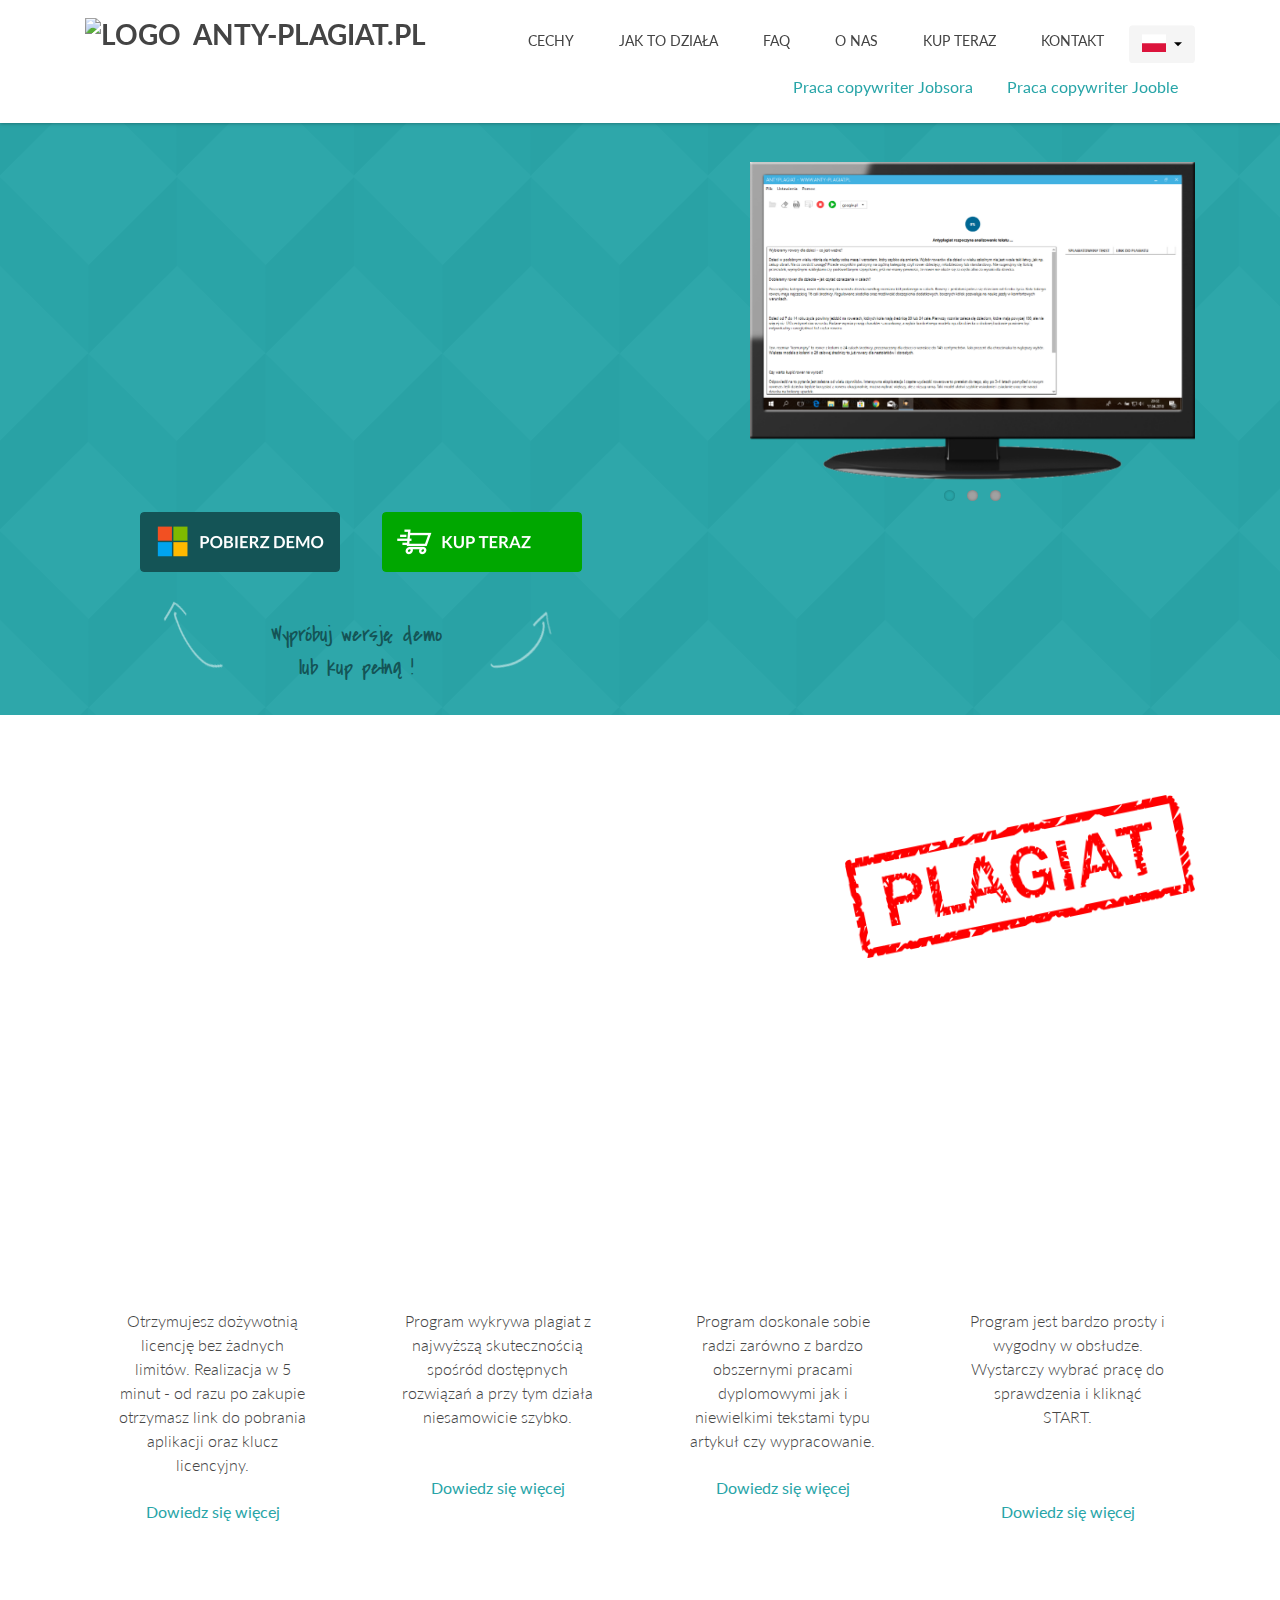
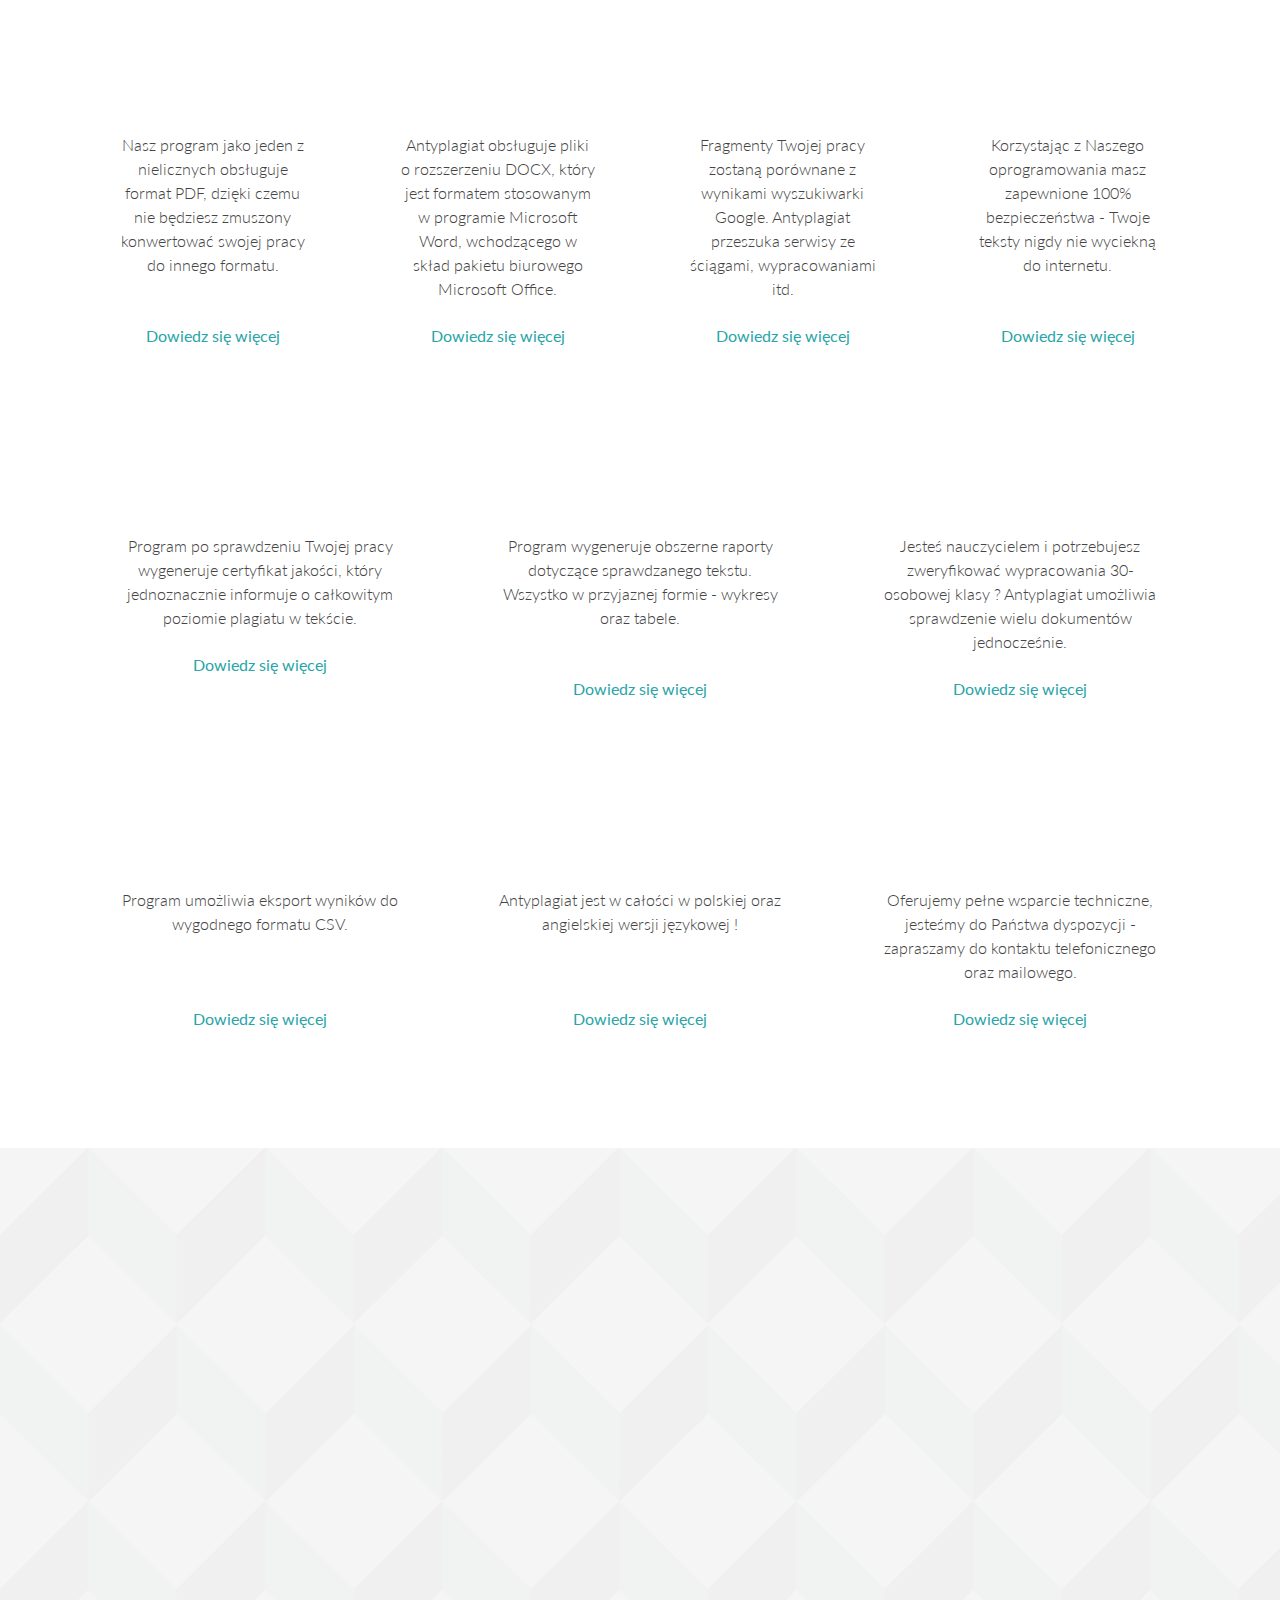
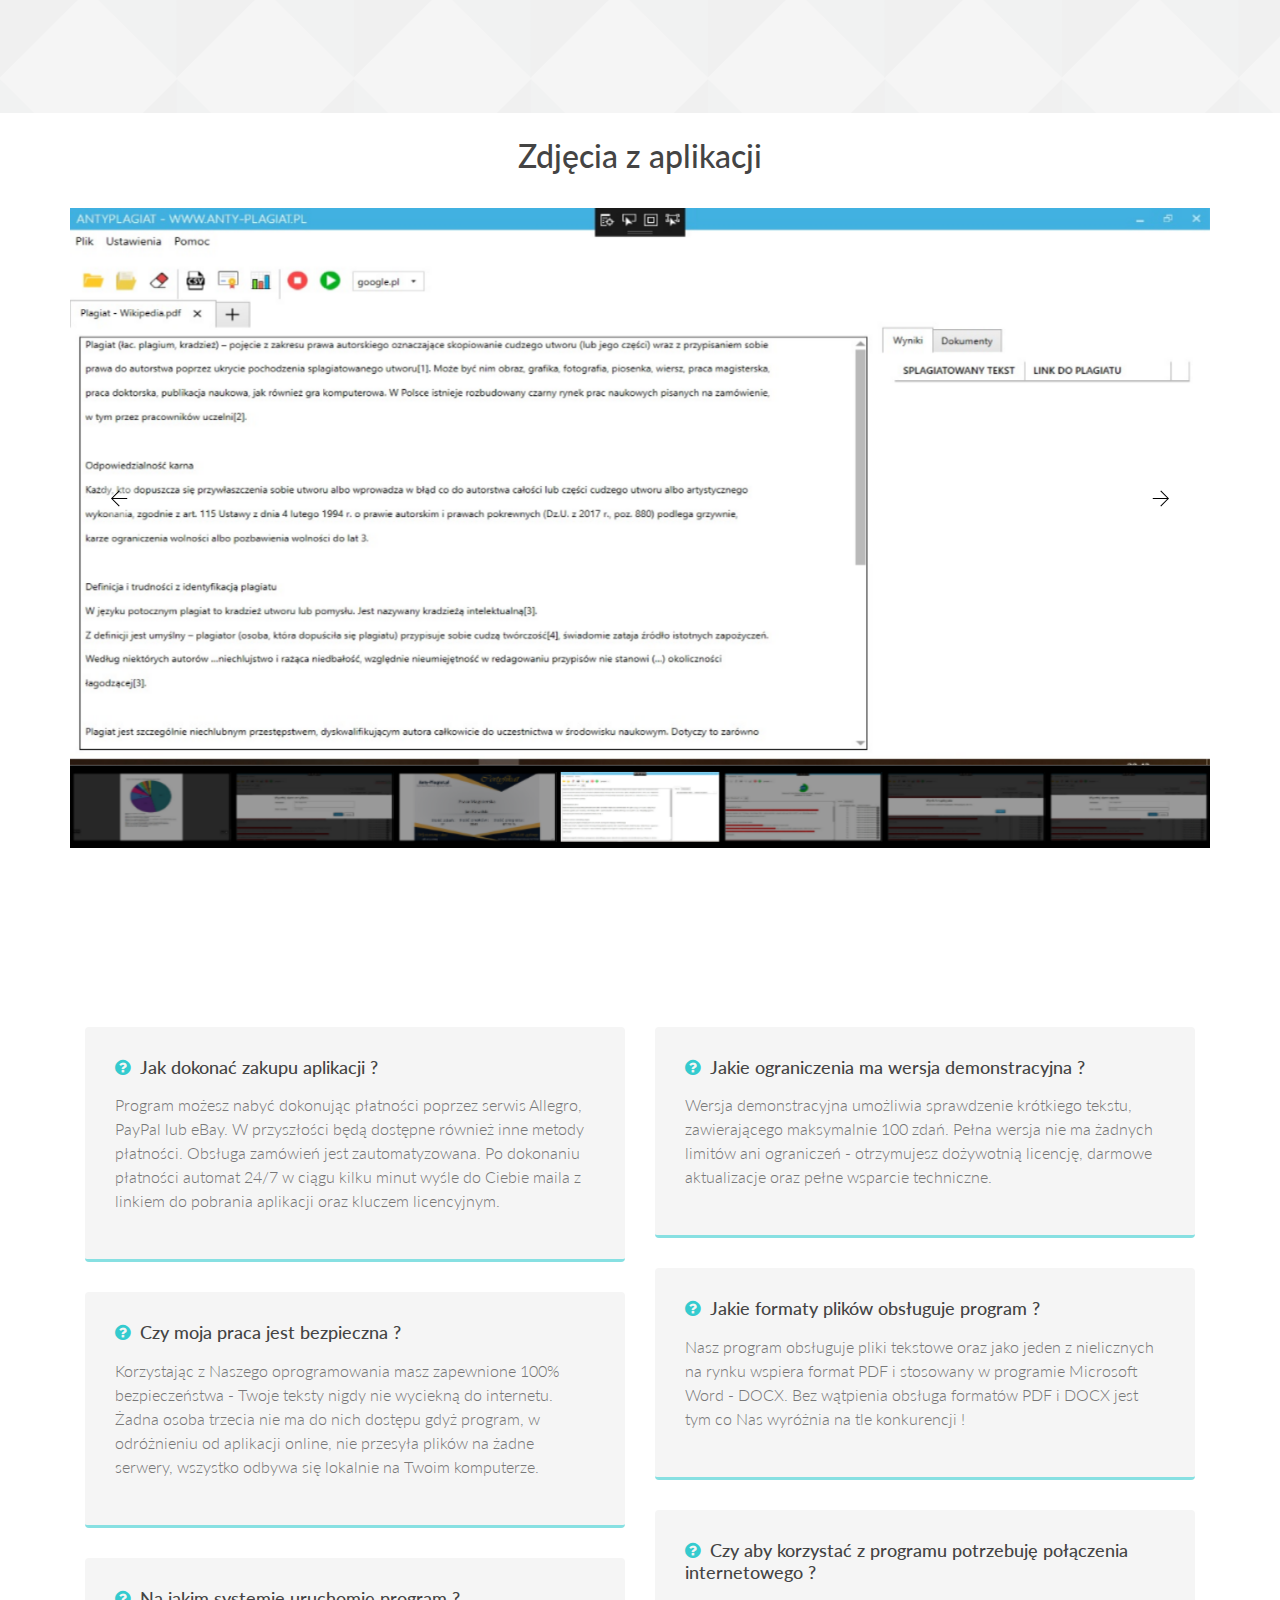
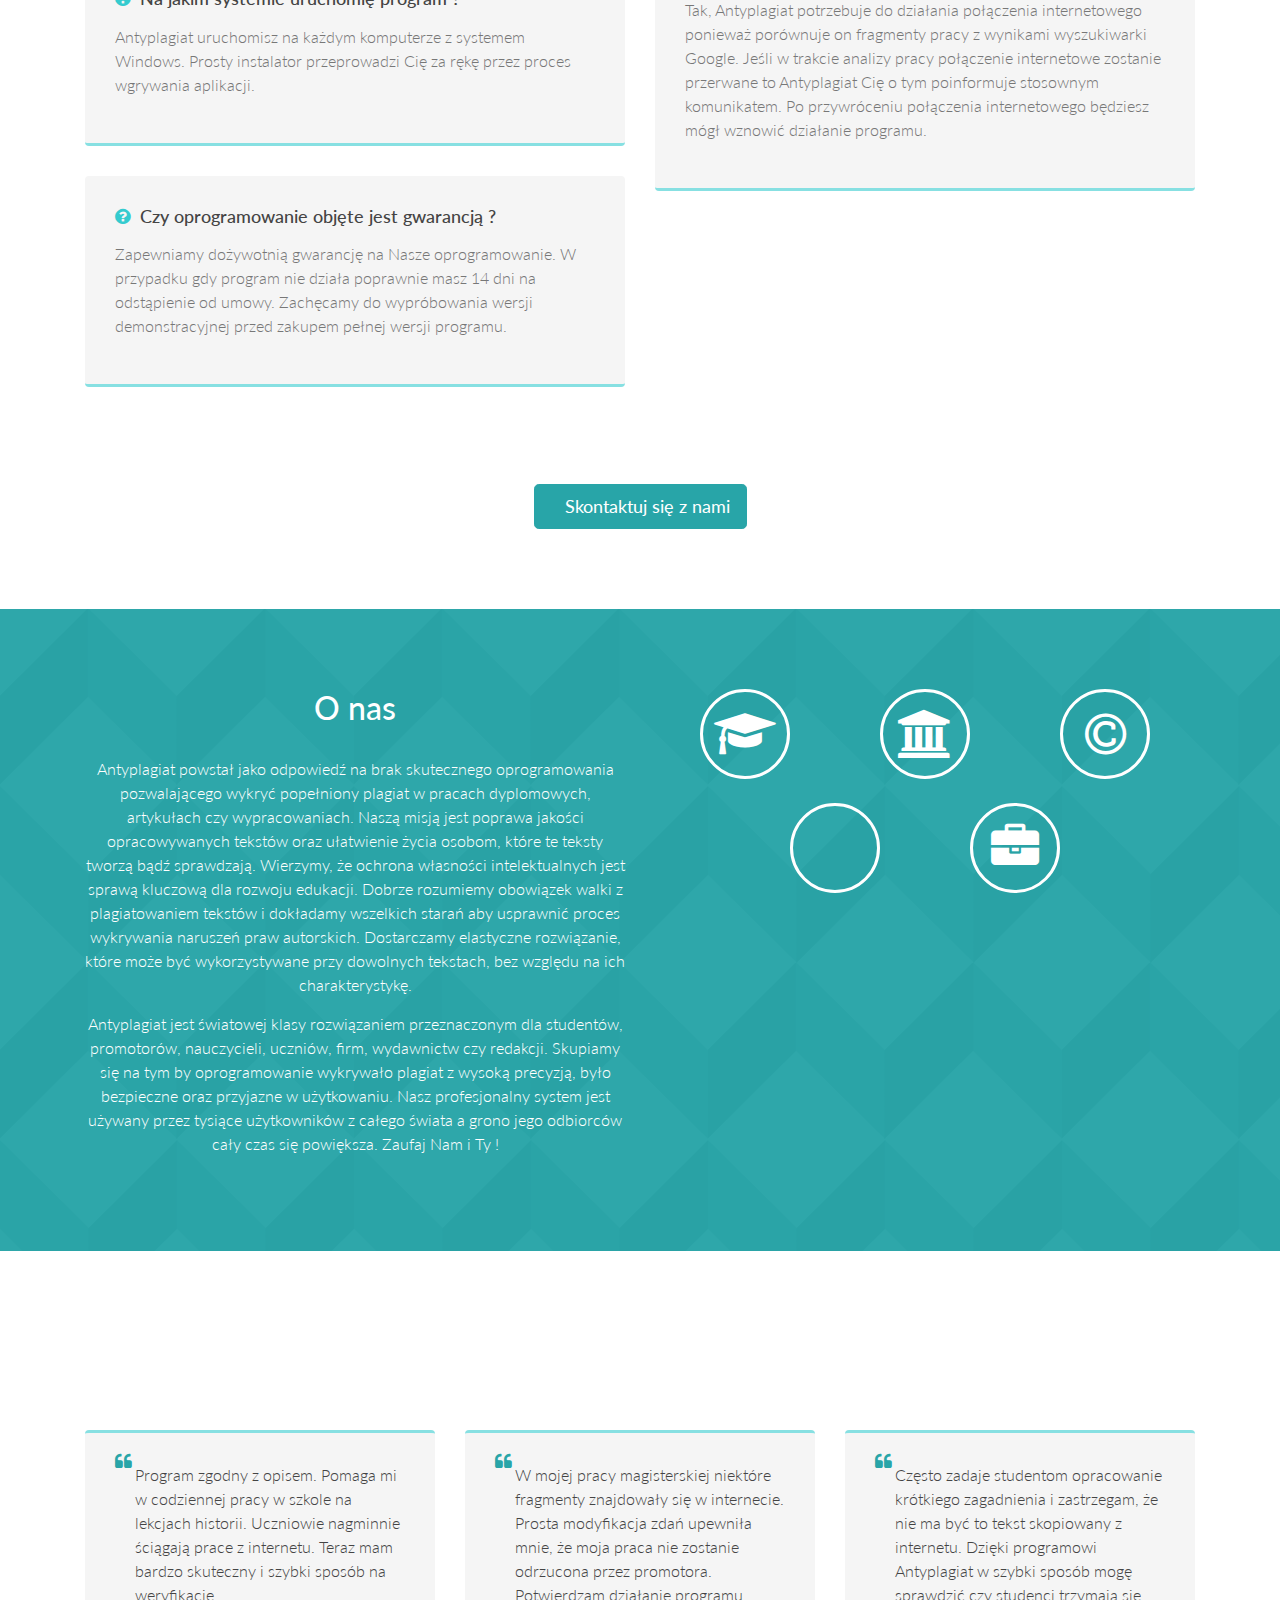
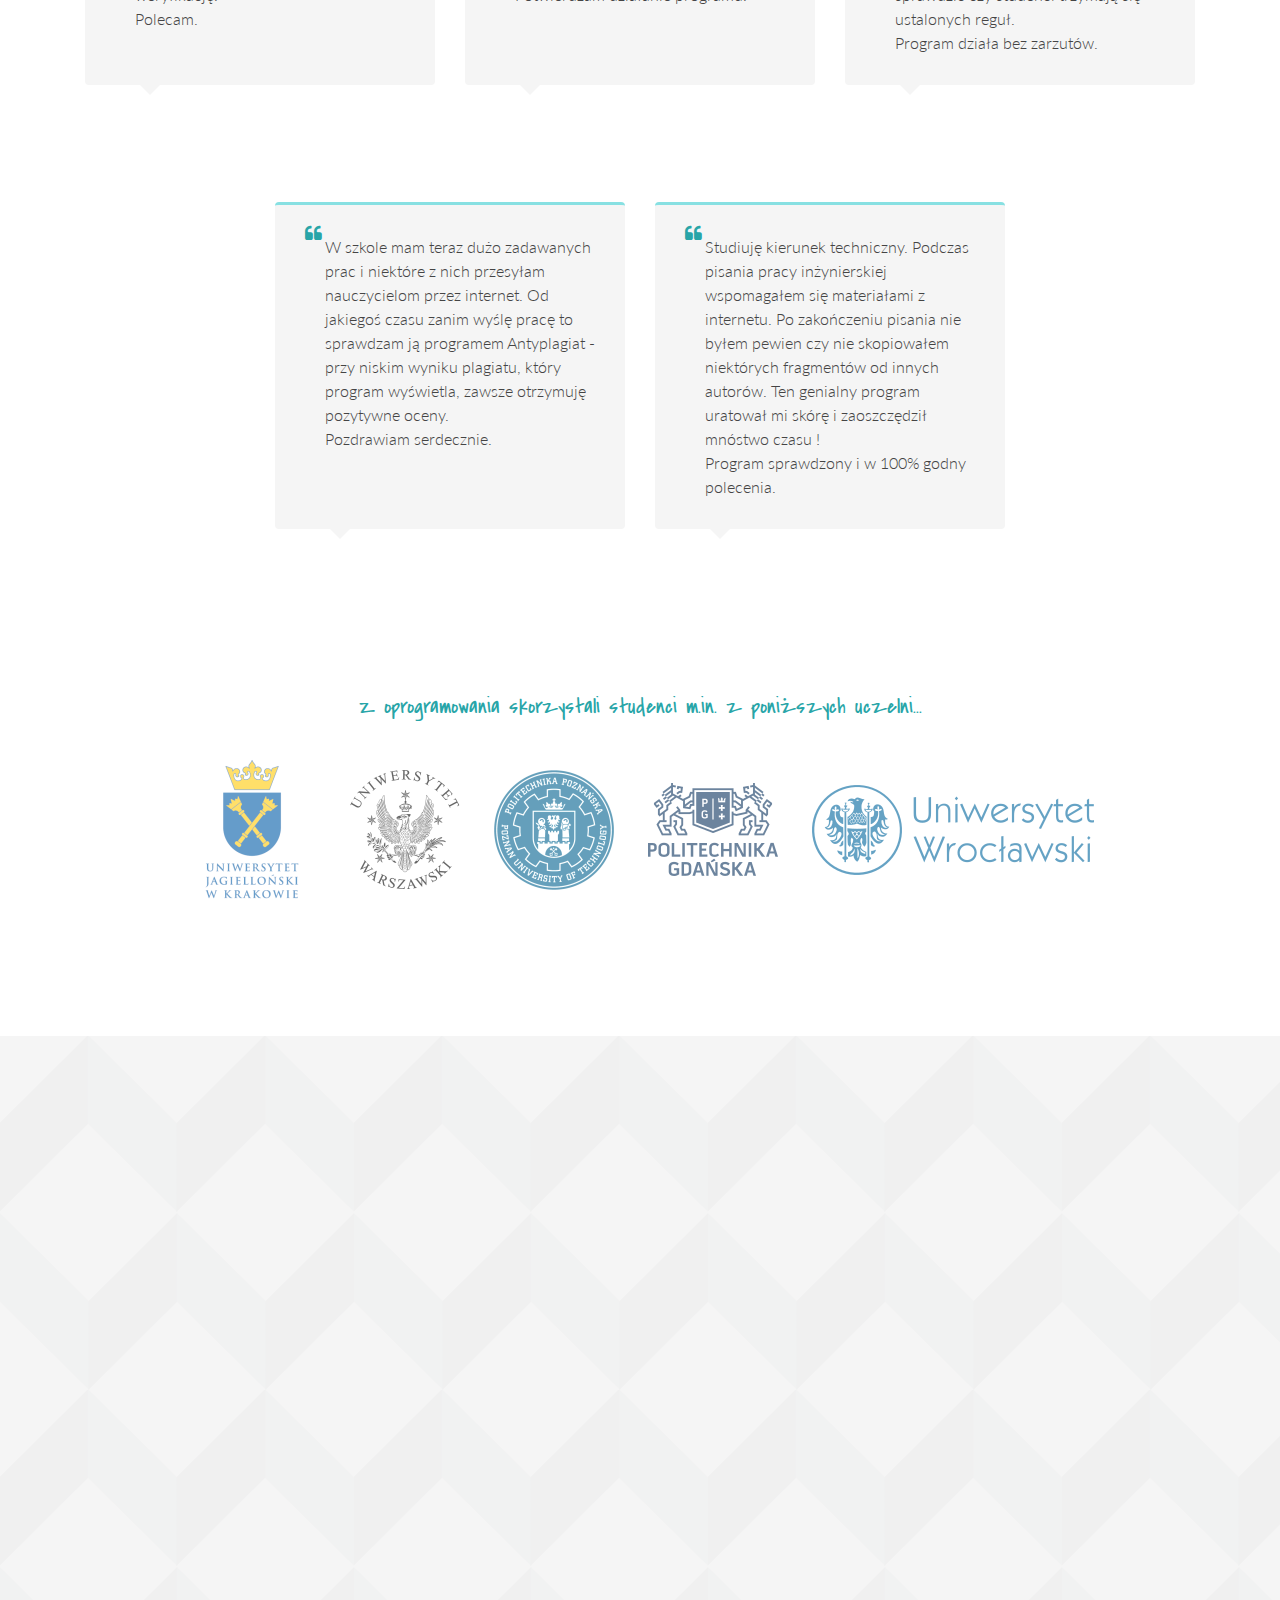
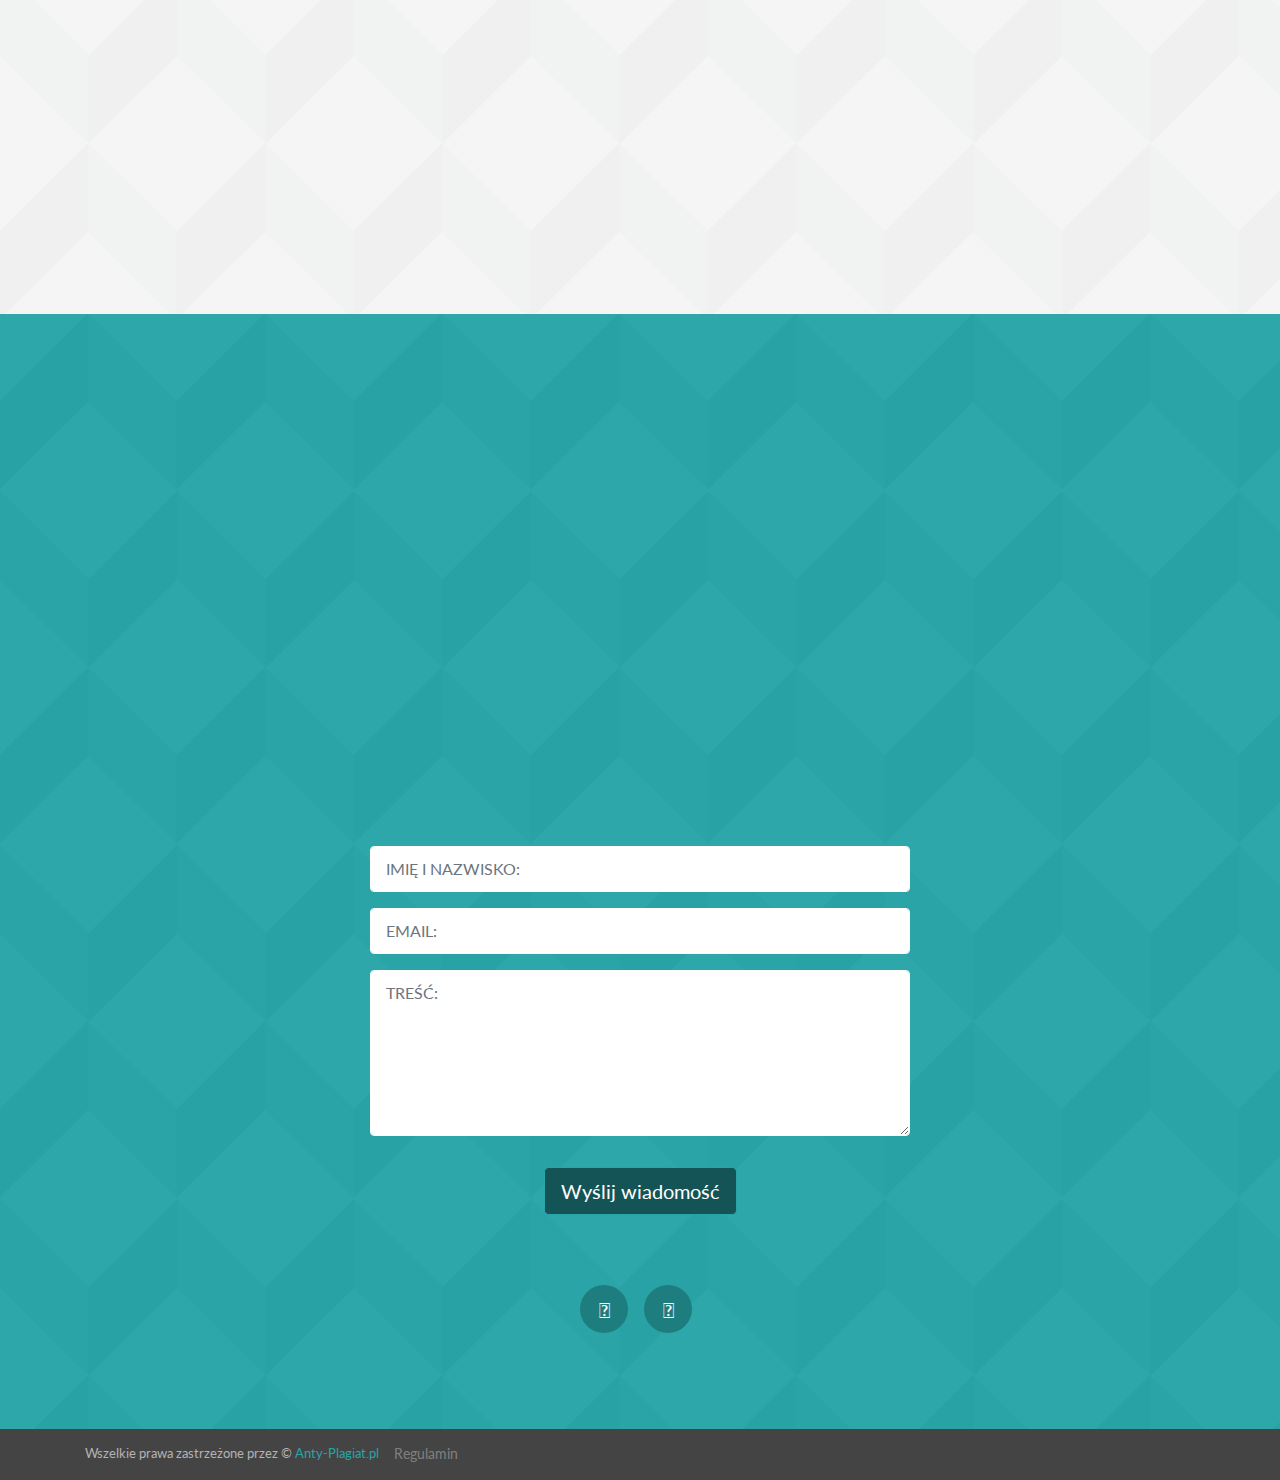
==== commit f050dc6e: "eevert "Mac OS support"" ====
--- a/index.html
+++ b/index.html
@@ -6,8 +6,8 @@
     <meta charset="utf-8">
     <meta http-equiv="X-UA-Compatible" content="IE=edge">
     <meta name="viewport" content="width=device-width, initial-scale=1.0">
-    <meta name="description" content="Wyeliminuj plagiat ze swojej pracy dyplomowej ! Oprogramowanie Antyplagiat wykrywa możliwość popełnienia plagiatu z najwyższą skutecznością.">
-    <meta name="keywords" content="plagiat,antyplagiat,anty-plagiat,antyplagiat windows,antyplagiat mac os,antyplagiat macos,antyplagiat mac os x,program antyplagiatowy,sprawdź plagiat,wykryj plagiat,praca dyplomowa,zweryfikuj pracę,program do sprawdzania prac dyplomowych">
+    <meta name="description" content="Wyeliminuj plagiat ze swojej pracy dyplomowej ! Oprogramowanie Antyplagiat wykrywa możliwość popełnienia plagiatu z najwyższą skutecznością spośród dostępnych na rynku rozwiązań.">
+    <meta name="keywords" content="plagiat,antyplagiat,anty-plagiat,program antyplagiatowy,sprawdź plagiat,wykryj plagiat,praca dyplomowa,zweryfikuj pracę,program do sprawdzania prac dyplomowych">
     <meta name="author" content="Anty-Plagiat.pl">
     <link rel="shortcut icon" href="favicon.ico">
     <link rel="alternate" hreflang="en" href="https://antiplagiarism.org" />
@@ -78,6 +78,12 @@
                     </ul><!--//nav-->
                 </div><!--//navabr-collapse-->
             </nav><!--//main-nav-->
+			<table style="display: flex; justify-content: flex-end">
+                <tr>
+                    <td><div1><a class="nav-link" style="display: flex; justify-content: flex-end" href="https://pl.jobsora.com/praca-copywriter">Praca copywriter Jobsora</a></div></td>
+                    <td><div2><a class="nav-link" style="display: flex; justify-content: flex-end" href="https://pl.jooble.org/praca-copywriter">Praca copywriter Jooble</a></div></td>
+                </tr>
+            </table>
         </div>
     </header><!--//header-->
     <!-- ******PROMO****** -->
@@ -94,10 +100,11 @@
                     </ul>
                     <div class="download-area">
                         <ul class="list-inline">
-                            <li class="win-buy-btn list-inline-item" style="margin-left:50px; margin-right:50px;"><a class="scrollto" href="#pricing">Kup teraz</a></li>
+                            <li class="win-download-btn list-inline-item"><a href="downloads/Antyplagiat_Demo.msi" id="downloadDemo">Pobierz demo</a></li>
+                            <li class="win-buy-btn list-inline-item"><a class="scrollto" href="#pricing">Kup teraz</a></li>
                         </ul>
                         <div class="note text-center">
-                            <p>Kup pełną wersję na<br />Windows i Mac OS !</p>
+                            <p>Wypróbuj wersję demo<br />lub kup pełną !</p>
                             <span class="left-arrow"></span>
                             <span class="right-arrow"></span>
                         </div><!--//note-->
@@ -109,13 +116,13 @@
                         <br /> <br /><br />
                         <ul class="slides">
                             <li>
-                                <img src="assets/images/app/app1-pl.png" alt="Zrzut ekranu z aplikacji 1" />
+                                <img src="assets/images/app/app1-pl.png" alt="" />
                             </li>
                             <li>
-                                <img class="lazyload" data-src="assets/images/app/app2-pl.png" alt="Zrzut ekranu z aplikacji 2" />
+                                <img src="assets/images/app/app2-pl.png" alt="" />
                             </li>
                             <li>
-                                <img class="lazyload" data-src="assets/images/app/app3-pl.png" alt="Zrzut ekranu z aplikacji 3" />
+                                <img src="assets/images/app/app3-pl.png" alt="" />
                             </li>
                         </ul><!--//slides-->
                     </div><!--//flexslider-->
@@ -133,7 +140,7 @@
                     <p class="intro">Chcesz uniknąć przykrego rozczarowania kiedy Twoja praca zostanie poddana próbie i okaże się, że część tekstu została splagiatowana ? Nie popełniaj tego błędu, zwerfyfikuj swoją pracę i śpij spokojnie, mając pewność, że tekst jest w 100% oryginalny.</p>
                 </div><!--//content-->
                 <div class="container col-md-4 col-12 order-md-12">
-                    <img class="lazyload img-fluid box-right" style="display: block; margin-left: auto; margin-right: auto" data-src="assets/images/plagiarism.png" alt="Plagiat" />
+                    <img class="img-fluid box-right" style="display: block; margin-left: auto; margin-right: auto" src="assets/images/plagiarism.png" alt="Plagiat" />
                 </div>
             </div><!--//row-->
         </div><!--//container-->
@@ -325,49 +332,49 @@
                     </div><!--//content-->
                 </div><!--//item-->
             </div><!--//row-->
-            <div class="row">
-                <div class="item col-lg-4 col-md-6 col-12 text-center">
-                    <div class="icon">
-                        <i class="fa icon-file-csv-solid shift-top-4"></i>
-                    </div><!--//icon-->
-                    <div class="content">
-                        <h3 class="title">Eksport do CSV</h3>
-                        <p>Program umożliwia eksport wyników do wygodnego formatu CSV. </p>
-                        <div class="d-none d-md-block">
-                            <br/><br/>
-                        </div>
-                        <button class="modal-trigger btn btn-link" data-toggle="modal" data-target="#feature-modal-14">Dowiedz się więcej</button>
-                    </div><!--//content-->
-                </div><!--//item-->
-                <div class="item col-lg-4 col-md-6 col-12 text-center">
-                    <div class="icon">
-                        <i class="fa fa-globe"></i>
-                    </div><!--//icon-->
-                    <div class="content">
-                        <h3 class="title">Różne wersje językowe</h3>
-                        <p>Antyplagiat jest w całości w polskiej oraz angielskiej wersji językowej ! </p>
-                        <div class="d-none d-md-block">
-                            <br/><br/>
-                        </div>
-                        <button class="modal-trigger btn btn-link" data-toggle="modal" data-target="#feature-modal-9">Dowiedz się więcej</button>
-                    </div><!--//content-->
-                </div><!--//item-->
-                <div class="item col-lg-4 col-md-6 col-12 text-center">
-                    <div class="icon">
-                        <i class="fa fa-headphones"></i>
-                    </div><!--//icon-->
-                    <div class="content">
-                        <h3 class="title">Wsparcie techniczne</h3>
-                        <p>Oferujemy pełne wsparcie techniczne, jesteśmy do Państwa dyspozycji - zapraszamy do kontaktu telefonicznego oraz mailowego.</p>
-                        <div class="d-none d-md-block">
-                            
-                        </div>
-                        <button class="modal-trigger btn btn-link" data-toggle="modal" data-target="#feature-modal-10">Dowiedz się więcej</button>
-                    </div><!--//content-->
-                </div><!--//item-->
-            </div>
-            <div class="row">
-            </div><!--//container-->
+        <div class="row">
+            <div class="item col-lg-4 col-md-6 col-12 text-center">
+                <div class="icon">
+                    <i class="fa icon-file-csv-solid shift-top-4"></i>
+                </div><!--//icon-->
+                <div class="content">
+                    <h3 class="title">Eksport do CSV</h3>
+                    <p>Program umożliwia eksport wyników do wygodnego formatu CSV. </p>
+                    <div class="d-none d-md-block">
+                        <br/><br/>
+                    </div>
+                    <button class="modal-trigger btn btn-link" data-toggle="modal" data-target="#feature-modal-14">Dowiedz się więcej</button>
+                </div><!--//content-->
+            </div><!--//item-->
+            <div class="item col-lg-4 col-md-6 col-12 text-center">
+                <div class="icon">
+                    <i class="fa fa-globe"></i>
+                </div><!--//icon-->
+                <div class="content">
+                    <h3 class="title">Różne wersje językowe</h3>
+                    <p>Antyplagiat jest w całości w polskiej oraz angielskiej wersji językowej ! </p>
+                    <div class="d-none d-md-block">
+                        <br/><br/>
+                    </div>
+                    <button class="modal-trigger btn btn-link" data-toggle="modal" data-target="#feature-modal-9">Dowiedz się więcej</button>
+                </div><!--//content-->
+            </div><!--//item-->
+            <div class="item col-lg-4 col-md-6 col-12 text-center">
+                <div class="icon">
+                    <i class="fa fa-headphones"></i>
+                </div><!--//icon-->
+                <div class="content">
+                    <h3 class="title">Wsparcie techniczne</h3>
+                    <p>Oferujemy pełne wsparcie techniczne, jesteśmy do Państwa dyspozycji - zapraszamy do kontaktu telefonicznego oraz mailowego.</p>
+                    <div class="d-none d-md-block">
+                        
+                    </div>
+                    <button class="modal-trigger btn btn-link" data-toggle="modal" data-target="#feature-modal-10">Dowiedz się więcej</button>
+                </div><!--//content-->
+            </div><!--//item-->
+        </div>
+        <div class="row">
+        </div><!--//container-->
     </section><!--//features-->
     <!-- ******HOW****** -->
     <section id="how" class="how section has-pattern">
@@ -405,40 +412,40 @@
                 <div id="jssor_1" style="position:relative;margin:0 auto;top:0px;left:0px;width:1366px;height:768px;overflow:hidden;visibility:hidden;">
                     <!-- Loading Screen -->
                     <div data-u="loading" class="jssorl-009-spin" style="position:absolute;top:0px;left:0px;width:100%;height:100%;text-align:center;background-color:rgba(0,0,0,0.7);">
-                        <img style="margin-top:-19px;position:relative;top:50%;width:38px;height:38px;" class="lazyload" data-src="assets/images/app/gallery/slider/spin.svg" alt="Pasek postępu" />
+                        <img style="margin-top:-19px;position:relative;top:50%;width:38px;height:38px;" src="../svg/loading/static-svg/spin.svg" />
                     </div>
                     <div data-u="slides" style="cursor:default;position:relative;top:0px;left:0px;width:1366px;height:668px;overflow:hidden;">
                         <div>
-                            <img data-u="image" data-src="assets/images/app/gallery/1-pl.jpg" class ="lazyload" alt="Zdjęcie z galerii 1" />
-                            <img data-u="thumb" src="assets/images/app/gallery/thumbnail/1-pl.png" alt="Miniaturka z galerii 1" />
+                            <img data-u="image" src="assets/images/app/gallery/1-pl.jpg" />
+                            <img data-u="thumb" src="assets/images/app/gallery/1-pl.jpg" />
                         </div>
                         <div>
-                            <img data-u="image" data-src="assets/images/app/gallery/2-pl.jpg" class="lazyload" alt="Zdjęcie z galerii 2" />
-                            <img data-u="thumb" src="assets/images/app/gallery/thumbnail/2-pl.png" alt="Miniaturka z galerii 2" />
+                            <img data-u="image" src="assets/images/app/gallery/2-pl.jpg" />
+                            <img data-u="thumb" src="assets/images/app/gallery/2-pl.jpg" />
                         </div>
                         <div>
-                            <img data-u="image" data-src="assets/images/app/gallery/3-pl.jpg" class="lazyload" alt="Zdjęcie z galerii 3" />
-                            <img data-u="thumb" src="assets/images/app/gallery/thumbnail/3-pl.png" alt="Miniaturka z galerii 3" />
+                            <img data-u="image" src="assets/images/app/gallery/3-pl.jpg" />
+                            <img data-u="thumb" src="assets/images/app/gallery/3-pl.jpg" />
                         </div>
                         <div>
-                            <img data-u="image" data-src="assets/images/app/gallery/4-pl.jpg" class="lazyload" alt="Zdjęcie z galerii 4" />
-                            <img data-u="thumb" src="assets/images/app/gallery/thumbnail/4-pl.png" alt="Miniaturka z galerii 4" />
+                            <img data-u="image" src="assets/images/app/gallery/4-pl.jpg" />
+                            <img data-u="thumb" src="assets/images/app/gallery/4-pl.jpg" />
                         </div>
                         <div>
-                            <img data-u="image" data-src="assets/images/app/gallery/5-pl.jpg" class="lazyload" alt="Zdjęcie z galerii 5" />
-                            <img data-u="thumb" src="assets/images/app/gallery/thumbnail/5-pl.png" alt="Miniaturka z galerii 5" />
+                            <img data-u="image" src="assets/images/app/gallery/5-pl.jpg" />
+                            <img data-u="thumb" src="assets/images/app/gallery/5-pl.jpg" />
                         </div>
                         <div>
-                            <img data-u="image" data-src="assets/images/app/gallery/6-pl.jpg" class="lazyload" alt="Zdjęcie z galerii 6" />
-                            <img data-u="thumb" src="assets/images/app/gallery/thumbnail/6-pl.png" alt="Miniaturka z galerii 6" />
+                            <img data-u="image" src="assets/images/app/gallery/6-pl.jpg" />
+                            <img data-u="thumb" src="assets/images/app/gallery/6-pl.jpg" />
                         </div>
                         <div>
-                            <img data-u="image" data-src="assets/images/app/gallery/7-pl.jpg" class="lazyload" alt="Zdjęcie z galerii 7" />
-                            <img data-u="thumb" src="assets/images/app/gallery/thumbnail/7-pl.png" alt="Miniaturka z galerii 7" />
+                            <img data-u="image" src="assets/images/app/gallery/7-pl.jpg" />
+                            <img data-u="thumb" src="assets/images/app/gallery/7-pl.jpg" />
                         </div>
                         <div>
-                            <img data-u="image" data-src="assets/images/app/gallery/8-pl.jpg" class="lazyload" alt="Zdjęcie z galerii 8" />
-                            <img data-u="thumb" src="assets/images/app/gallery/thumbnail/8-pl.png" alt="Miniaturka z galerii 8" />
+                            <img data-u="image" src="assets/images/app/gallery/8-pl.jpg" />
+                            <img data-u="thumb" src="assets/images/app/gallery/8-pl.jpg" />
                         </div>
                     </div>
                     <!-- Thumbnail Navigator -->
@@ -449,8 +456,7 @@
                                 <svg viewBox="0 0 16000 16000" class="cv">
                                     <circle class="a" cx="8000" cy="8000" r="3238.1"></circle>
                                     <line class="a" x1="6190.5" y1="8000" x2="9809.5" y2="8000"></line>
-                                    <line class="a" x1="8000" y1="9809.5" x2="
-                                          8000" y2="6190.5"></line>
+                                    <line class="a" x1="8000" y1="9809.5" x2="8000" y2="6190.5"></line>
                                 </svg>
                             </div>
                         </div>
@@ -491,17 +497,17 @@
                     </div><!--//item-->
                     <div class="item">
                         <h3 class="question"><i class="fa fa-question-circle"></i>Na jakim systemie uruchomię program ?</h3>
-                        <p class="answer">Antyplagiat uruchomisz na każdym komputerze z systemem Windows lub Mac OS. Prosty instalator przeprowadzi Cię za rękę przez proces wgrywania aplikacji.</p>
+                        <p class="answer">Antyplagiat uruchomisz na każdym komputerze z systemem Windows. Prosty instalator przeprowadzi Cię za rękę przez proces wgrywania aplikacji.</p>
                     </div><!--//item-->
                     <div class="item">
                         <h3 class="question"><i class="fa fa-question-circle"></i>Czy oprogramowanie objęte jest gwarancją ?</h3>
-                        <p class="answer">Zapewniamy dożywotnią gwarancję na Nasze oprogramowanie. W przypadku gdy program nie działa poprawnie masz 14 dni na odstąpienie od umowy.</p>
+                        <p class="answer">Zapewniamy dożywotnią gwarancję na Nasze oprogramowanie. W przypadku gdy program nie działa poprawnie masz 14 dni na odstąpienie od umowy. Zachęcamy do wypróbowania wersji demonstracyjnej przed zakupem pełnej wersji programu.</p>
                     </div><!--//item-->
                 </div><!--//faq-col-->
                 <div class="faq-col col-md-6 col-12">
                     <div class="item">
-                        <h3 class="question"><i class="fa fa-question-circle"></i>Jakie ograniczenia ma oprogramowanie ?</h3>
-                        <p class="answer">Pełna wersja nie ma żadnych limitów ani ograniczeń - otrzymujesz dożywotnią licencję, darmowe aktualizacje oraz pełne wsparcie techniczne.</p>
+                        <h3 class="question"><i class="fa fa-question-circle"></i>Jakie ograniczenia ma wersja demonstracyjna ?</h3>
+                        <p class="answer">Wersja demonstracyjna umożliwia sprawdzenie krótkiego tekstu, zawierającego maksymalnie 100 zdań. Pełna wersja nie ma żadnych limitów ani ograniczeń - otrzymujesz dożywotnią licencję, darmowe aktualizacje oraz pełne wsparcie techniczne.</p>
                     </div><!--//item-->
                     <div class="item">
                         <h3 class="question"><i class="fa fa-question-circle"></i>Jakie formaty plików obsługuje program ?</h3>
@@ -535,19 +541,19 @@
                                 <div class="icon">
                                     <i class="fa fa-graduation-cap"></i>
                                 </div>
-                                <br />
+                                <br/>
                             </div>
                             <div class="item col-lg-4 col-md-6 col-12 text-center">
                                 <div class="icon">
                                     <i class="fa fa-university"></i>
                                 </div>
-                                <br />
+                                <br/>
                             </div>
                             <div class="item col-lg-4 col-md-6 col-12 text-center">
                                 <div class="icon">
                                     <i class="fa fa-copyright"></i>
                                 </div>
-                                <br />
+                                <br/>
                             </div>
                         </div>
                         <div class="row justify-content-center">
@@ -555,7 +561,7 @@
                                 <div class="icon">
                                     <i class="fa fa-file-alt"></i>
                                 </div>
-                                <br />
+                                <br/>
                             </div>
                             <div class="item col-lg-4 col-md-6 col-12 text-center">
                                 <div class="icon">
@@ -564,443 +570,441 @@
                             </div>
                         </div>
                     </div>
-                </div>
-            </div><!--//row-->
-        </div><!--//container-->
-    </section><!--//ABOUT US-->
-    <!-- ******TESTIMONIALS****** -->
-    <section id="testimonials" class="testimonials section">
-        <div class="container">
-            <h2 class="title text-center">Opinie o systemie Antyplagiat</h2>
-            <div class="row">
-                <div class="item col-md-4 col-12">
-                    <div class="quote-box">
-                        <i class="fa fa-quote-left"></i>
-                        <blockquote class="quote">
-                            Program zgodny z opisem. Pomaga mi w codziennej pracy w szkole na lekcjach historii. Uczniowie nagminnie ściągają prace z internetu. Teraz mam bardzo skuteczny i szybki sposób na weryfikację.<br />Polecam.
-                        </blockquote><!--//quote-->
-                    </div><!--//quote-box-->
-                    <div class="people row">
-                        <img class="lazyload rounded user-pic col-md-5 col-12" data-src="assets/images/people/people-1.png" alt="Karolina (nauczycielka)" />
-                        <p class="details text-center pull-left">
-                            <span class="name">Karolina (nauczycielka)</span>
-                        </p>
-                    </div><!--//people-->
-                </div><!--//item-->
-                <div class="item col-md-4 col-12">
-                    <div class="quote-box">
-                        <i class="fa fa-quote-left"></i>
-                        <blockquote class="quote">
-                            W mojej pracy magisterskiej niektóre fragmenty znajdowały się w internecie. Prosta modyfikacja zdań upewniła mnie, że moja praca nie zostanie odrzucona przez promotora.<br />Potwierdzam działanie programu.
-                        </blockquote><!--//quote-->
-                    </div><!--//quote-box-->
-                    <div class="people row">
-                        <img class="lazyload rounded user-pic col-md-5 col-12" data-src="assets/images/people/people-2.png" alt="Paweł (student)" />
-                        <p class="details text-center pull-left">
-                            <br />
-                            <span class="name">Paweł (student)</span>
-                        </p>
-                    </div><!--//people-->
-                </div><!--//item-->
-                <div class="item col-md-4 col-12">
-                    <div class="quote-box">
-                        <i class="fa fa-quote-left"></i>
-                        <blockquote class="quote">
-                            Często zadaje studentom opracowanie krótkiego zagadnienia i zastrzegam, że nie ma być to tekst skopiowany z internetu. Dzięki programowi Antyplagiat w szybki sposób mogę sprawdzić czy studenci trzymają się ustalonych reguł. <br />Program działa bez zarzutów.
-                        </blockquote><!--//quote-->
-                    </div><!--//quote-box-->
-                    <div class="people row">
-                        <img class="lazyload rounded img-rounded user-pic col-md-5 col-12" data-src="assets/images/people/people-unknown.png" alt="Stanisław (doktorant)" />
-                        <p class="details text-center pull-left">
-                            <span class="name">Stanisław (doktorant)</span>
-                        </p>
-                    </div><!--//people-->
-                </div><!--//item-->
-            </div><!--//row-->
-            <div class="row">
-                <div class="item col-md-4 ml-md-auto">
-                    <div class="quote-box">
-                        <i class="fa fa-quote-left"></i>
-                        <blockquote class="quote">
-                            W szkole mam teraz dużo zadawanych prac i niektóre z nich przesyłam nauczycielom przez internet. Od jakiegoś czasu zanim wyślę pracę to sprawdzam ją programem Antyplagiat - przy niskim wyniku plagiatu, który program wyświetla, zawsze otrzymuję pozytywne oceny.<br /> Pozdrawiam serdecznie.
-                        </blockquote><!--//quote-->
-                    </div><!--//quote-box-->
-                    <div class="people row">
-                        <img class="lazyload rounded user-pic col-md-5 col-12" data-src="assets/images/people/people-4.png" alt="Ania (licealistka)" />
-                        <br />
-                        <p class="details text-center pull-left">
-                            Ania (licealistka)
-                        </p>
-                    </div><!--//people-->
-                </div><!--//item-->
-                <div class="item col-md-4 col-12 mr-md-auto ">
-                    <div class="quote-box">
-                        <i class="fa fa-quote-left"></i>
-                        <blockquote class="quote">
-                            Studiuję kierunek techniczny. Podczas pisania pracy inżynierskiej wspomagałem się materiałami z internetu. Po zakończeniu pisania nie byłem pewien czy nie skopiowałem niektórych fragmentów od innych autorów. Ten genialny program uratował mi skórę i zaoszczędził mnóstwo czasu !<br /> Program sprawdzony i w 100% godny polecenia.
-                        </blockquote><!--//quote-->
-                    </div><!--//quote-box-->
-                    <div class="people row">
-                        <img class="lazyload rounded img-rounded user-pic col-md-5 col-12" data-src="assets/images/people/people-unknown.png" alt="Adam (student)" />
-                        <p class="details text-center pull-left">
-                            <br />
-                            <span class="name">Adam (student)</span>
-                        </p>
-                    </div><!--//people-->
-                </div><!--//item-->
-            </div>
-            <br /><br />
-            <div class="press text-center">
-                <h3 class="note">Z oprogramowania skorzystali studenci m.in. z poniższych uczelni...</h3>
-                <ul class="list-inline">
-                    <li class="list-inline-item"><a href="#"><img class="lazyload img-fluid" data-src="assets/images/press/press-1.png" alt="Uniwersytet Jagielloński w Krakowie" /></a></li>
-                    <li class="list-inline-item"><a href="#"><img class="lazyload img-fluid" data-src="assets/images/press/press-2.png" alt="Uniwersytet Warszawski" /></a></li>
-                    <li class="list-inline-item"><a href="#"><img class="lazyload img-fluid" data-src="assets/images/press/press-3.png" alt="Politechnika Poznańska" /></a></li>
-                    <li class="list-inline-item"><a href="#"><img class="lazyload img-fluid" data-src="assets/images/press/press-4.png" alt="Politechnika Gdańska" /></a></li>
-                    <li class="last list-inline-item"><a href="#"><img class="lazyload img-fluid" data-src="assets/images/press/press-5.png" alt="Uniwersytet Wrocławski" /></a></li>
-                </ul>
-            </div><!--//row-->
-        </div><!--//container-->
-    </section><!--//Testimonials-->
-    <!-- ******Pricing****** -->
-    <section id="pricing" class="pricing section has-pattern">
-        <div class="container">
-            <h2 class="title text-center">Kup Antyplagiat i obroń pracę na 5-tkę !</h2>
-            <div class="price-cols row">
-                <div class="items-wrapper col-lg-11 col-12 ml-lg-auto mr-lg-auto">
-                    <div class="row justify-content-center">
-                        <div class="item price-2 col-md-4 col-12 text-center best-buy">
-                            <div class="item-inner">
-                                <div class="heading">
-                                    <h3 class="title">Licencja osobista</h3>
-                                    <p class="price-figure"><span class="price-figure-inner"><span class="number">59.90 </span><span class="currency">ZŁ</span><br /><span class="unit">na zawsze</span></span></p>
-                                </div>
-                                <div class="content">
-                                    <ul class="list-unstyled feature-list">
-                                        <li><i class="fa fa-check"></i>Windows i Mac OS</li>
-                                        <li><i class="fa fa-check"></i>1 użytkownik</li>
-                                        <li><i class="fa fa-check"></i>Dożywotnia licencja</li>
-                                        <li><i class="fa fa-check"></i>Bez limitów i ograniczeń</li>
-                                        <li><i class="fa fa-check"></i>Pełne wsparcie techniczne</li>
-                                        <li><i class="fa fa-check"></i>Darmowe aktualizacje</li>
-                                    </ul>
-                                    <a class="btn btn-theme btn-block" href="payments.html">Kup</a>
-                                </div><!--//content-->
-                                <div class="ribbon">
-                                    <div class="text">Popularny</div>
-                                </div><!--//ribbon-->
-                            </div><!--//item-inner-->
-                        </div><!--//item-->
-                    </div><!--//row-->
-                </div><!--//items-wrapper-->
-            </div><!--//row-->
-        </div><!--//container-->
-    </section><!--//pricing-->
-    <!-- ******CONTACT****** -->
-    <section id="contact" class="contact section has-pattern">
-        <div class="container">
-            <h2 class="title text-center">Skontakuj się z Nami</h2>
-            <div class="row text-center">
-                <div class="intro col-lg-6 col-12 ml-lg-auto mr-lg-auto">
-                    <p>Jeśli chcesz zadać pytanie, jesteśmy do Twojej dyspozycji - zapraszamy do kontaktu telefonicznego oraz mailowego z Biurem Obsługi Klienta. Możesz również wysłać do nas e-mail za pośrednictwem poniższego formularza kontaktowego.</p>
-                    <ul class="list-unstyled contact-details">
-                        <li><i class="fa fa-envelope"></i><a href="mailto:biuro.antyplagiat@gmail.com"><b>Zapytania ogólne:</b>&nbsp;&nbsp;&nbsp;biuro.antyplagiat@gmail.com</a></li>
-                        <li><i class="fa fa-envelope"></i><a href="mailto:sales.antiplagiarism@gmail.com"><b>Sprzedaż:</b>&nbsp;&nbsp;&nbsp;sales.antiplagiarism@gmail.com</a></li>
-                        <li><i class="fa fa-envelope"></i><a href="mailto:helpdesk.antiplagiarism@gmail.com"><b>Wsparcie techniczne:</b>&nbsp;&nbsp;&nbsp;helpdesk.antiplagiarism@gmail.com</a></li>
-                        <li><i class="fa fa-envelope"></i><a href="mailto:partnership.antiplagiarism@gmail.com"><b>Partnerzy:</b>&nbsp;&nbsp;&nbsp;partnership.antiplagiarism@gmail.com</a></li>
-                        <li><i class="fa fa-envelope"></i><a href="mailto:jobs.antiplagiarism@gmail.com"><b>Oferty pracy:</b>&nbsp;&nbsp;&nbsp;jobs.antiplagiarism@gmail.com</a></li>
-                        <li><i class="fa fa-phone-square"></i>+48 534 194 480</li>
-                        <li><i class="fa fa-phone-square"></i>+48 501 340 973</li>
-                    </ul>
-                </div>
-            </div><!--//row-->
-            <div class="row text-center">
-                <div class="contact-form col-lg-6 col-12 ml-lg-auto mr-lg-auto">
-                    <form class="form needs-validation" id="sendEmailForm" novalidate>
-                        <div class="form-group name">
-                            <label class="sr-only" for="name">Name</label>
-                            <input id="name" type="text" class="form-control" name="name" placeholder="Imię i nazwisko:">
-                        </div><!--//form-group-->
-                        <div class="form-group email">
-                            <label class="sr-only" for="email">Email</label>
-                            <input id="email" type="email" class="form-control" placeholder="Email:" required>
-                            <div class="invalid-feedback font-size-100">
-                                Niepoprawny email
-                            </div>
-                        </div><!--//form-group-->
-                        <div class="form-group message">
-                            <label class="sr-only" for="message">Message</label>
-                            <textarea id="message" class="form-control" rows="6" placeholder="Treść:" required></textarea>
-                            <div class="invalid-feedback font-size-100">
-                                Brak treści
-                            </div>
-                        </div><!--//form-group-->
-                        <button type="button" class="btn btn-lg btn-theme" id="sendEmail">Wyślij wiadomość</button>
-                    </form><!--//form-->
-                </div><!--//contact-form-->
-            </div><!--//row-->
-            <div class="text-center">
-                <ul class="social-icons list-inline">
-                    <li class="list-inline-item"><a href="https://twitter.com/Anty_Plagiat_pl" target="_blank"><i class="fab fa-twitter fa-lg" style="color:white"></i></a></li>
-                    <li class="list-inline-item"><a href="https://www.facebook.com/Anty-Plagiatpl-1654961927944157" target="_blank"><i class="fab fa-facebook-f fa-lg" style="color:white"></i></a></li>
-                </ul><!--//social-icons-->
-            </div><!--//row-->
-        </div><!--//container-->
-    </section><!--//contact-->
-    <!-- ******FOOTER****** -->
-    <footer class="footer">
-        <div class="container">
-            <small class="copyright pull-left">Wszelkie prawa zastrzeżone przez &copy; <a href="https://anty-plagiat.pl" target="_blank">Anty-Plagiat.pl</a></small>
-            <ul class="links list-inline">
-                <li class="list-inline-item"><a href="regulations.html">Regulamin</a></li>
-                <li class="list-inline-item"><a href="https://pl.jobsora.com/praca-copywriter">Praca copywriter Jobsora</a></li>
-                <li class="list-inline-item"><a href="https://pl.jooble.org/praca-copywriter">Praca copywriter Jooble</a></li>
-            </ul>
-        </div>
-    </footer><!--//footer-->
-    <!-- Feature Modal -->
-    <div class="modal modal-feature" id="feature-modal-1" tabindex="-1" role="dialog" aria-labelledby="featureModalLabel-1" aria-hidden="true">
-        <div class="modal-dialog modal-lg">
-            <div class="modal-content">
-                <div class="modal-header">
-                    <button type="button" class="close" data-dismiss="modal" aria-hidden="true">&times;</button>
-                    <h4 id="featureModalLabel-1" class="modal-title text-center">Legalna licencja</h4>
-                </div>
-                <div class="modal-body">
-                    <div class="row">
-                        <div class="features item col-lg-3 col-md-6 col-12 text-center feature-modal-icon-padding">
-                            <div class="icon">
-                                <i class="fa fa-key"></i>
-                            </div><!--//icon-->
-                        </div><!--//item-->
-                        <div class="content col-lg-9 col-12">
-                            <p>Otrzymujesz dożywotnią licencję bez żadnych limitów ! Program uruchomisz na każdym komputerze z systemem Windows lub Mac OS. Realizacja w 5 minut - od razu po zakupie otrzymasz link do pobrania aplikacji oraz klucz licencyjny.</p>
-                        </div><!--//content-->
-                    </div><!--//row-->
-                </div><!--//modal-body-->
-            </div><!--//modal-content-->
-        </div><!--//modal-dialog-->
-    </div><!--//modal-->
-    <div class="modal modal-feature" id="feature-modal-2" tabindex="-1" role="dialog" aria-labelledby="featureModalLabel-2" aria-hidden="true">
-        <div class="modal-dialog modal-lg">
-            <div class="modal-content">
-                <div class="modal-header">
-                    <button type="button" class="close" data-dismiss="modal" aria-hidden="true">&times;</button>
-                    <h4 id="featureModalLabel-2" class="modal-title text-center">Szybki i skuteczny</h4>
-                </div>
-                <div class="modal-body">
-                    <div class="row">
-                        <div class="features item col-lg-3 col-md-6 col-12 text-center feature-modal-icon-padding">
-                            <div class="icon">
-                                <i class="fa fa-clock"></i>
-                            </div><!--//icon-->
-                        </div><!--//item-->
-                        <div class="content col-lg-9 col-12">
-                            <p>Program wykrywa plagiat z najwyższą skutecznością spośród dostępnych rozwiązań a przy tym działa niesamowicie szybko, deklasując tym samym konkurencyjne oprogramowanie.</p>
-                        </div><!--//content-->
-                    </div><!--//row-->
-                </div><!--//modal-body-->
-            </div><!--//modal-content-->
-        </div><!--//modal-dialog-->
-    </div><!--//modal-->
-    <div class="modal modal-feature" id="feature-modal-3" tabindex="-1" role="dialog" aria-labelledby="featureModalLabel-3" aria-hidden="true">
-        <div class="modal-dialog modal-lg">
-            <div class="modal-content">
-                <div class="modal-header">
-                    <button type="button" class="close" data-dismiss="modal" aria-hidden="true">&times;</button>
-                    <h4 id="featureModalLabel-2" class="modal-title text-center">Niezawodny</h4>
-                </div>
-                <div class="modal-body">
-                    <div class="row">
-                        <div class="features item col-lg-3 col-md-6 col-12 text-center feature-modal-icon-padding">
-                            <div class="icon">
-                                <i class="fa fa-check-circle"></i>
-                            </div><!--//icon-->
-                        </div><!--//item-->
-                        <div class="content col-lg-9 col-12">
-                            <p>Program doskonale sobie radzi zarówno z bardzo obszernymi pracami dyplomowymi jak i niewielkimi tekstami typu artykuł czy wypracowanie.</p>
-                        </div><!--//content-->
-                    </div><!--//row-->
-                </div><!--//modal-body-->
-            </div><!--//modal-content-->
-        </div><!--//modal-dialog-->
-    </div><!--//modal-->
-    <div class="modal modal-feature" id="feature-modal-4" tabindex="-1" role="dialog" aria-labelledby="featureModalLabel-4" aria-hidden="true">
-        <div class="modal-dialog modal-lg">
-            <div class="modal-content">
-                <div class="modal-header">
-                    <button type="button" class="close" data-dismiss="modal" aria-hidden="true">&times;</button>
-                    <h4 id="featureModalLabel-2" class="modal-title text-center">Prostota i wygoda</h4>
-                </div>
-                <div class="modal-body">
-                    <div class="row">
-                        <div class="features item col-lg-3 col-md-6 col-12 text-center feature-modal-icon-padding">
-                            <div class="icon">
-                                <i class="fa fa-thumbs-up"></i>
-                            </div><!--//icon-->
-                        </div><!--//item-->
-                        <div class="content col-lg-9 col-12">
-                            <p>Program jest bardzo prosty i wygodny w obsłudze. Wystarczy wybrać pracę do sprawdzenia i kliknąć START - to wszystko co musisz zrobić, resztę automatycznie wykona za Ciebie Antyplagiat ! Proste, prawda ?</p>
-                        </div><!--//content-->
-                    </div><!--//row-->
-                </div><!--//modal-body-->
-            </div><!--//modal-content-->
-        </div><!--//modal-dialog-->
-    </div><!--//modal-->
-    <div class="modal modal-feature" id="feature-modal-5" tabindex="-1" role="dialog" aria-labelledby="featureModalLabel-5" aria-hidden="true">
-        <div class="modal-dialog modal-lg">
-            <div class="modal-content">
-                <div class="modal-header">
-                    <button type="button" class="close" data-dismiss="modal" aria-hidden="true">&times;</button>
-                    <h4 id="featureModalLabel-5" class="modal-title text-center">Obsługa formatu PDF</h4>
-                </div>
-                <div class="modal-body">
-                    <div class="row">
-                        <div class="features item col-lg-3 col-md-6 col-12 text-center feature-modal-icon-padding">
-                            <div class="icon">
-                                <i class="fa fa-file-pdf"></i>
-                            </div><!--//icon-->
-                        </div><!--//item-->
-                        <div class="content col-lg-9 col-12">
-                            <p>Nasz program jako jeden z nielicznych obsługuje format PDF, dzięki czemu nie będziesz zmuszony konwertować swojej pracy do innego formatu. Bez wątpienia obsługa formatu PDF jest tym co Nas wyróżnia na tle konkurencji ! Nie trać czasu i nerwów na programy, które radzą sobie tylko ze zwykłymi plikami tekstowymi.</p>
-                        </div><!--//content-->
-                    </div><!--//row-->
-                </div><!--//modal-body-->
-            </div><!--//modal-content-->
-        </div><!--//modal-dialog-->
-    </div><!--//modal-->
-    <div class="modal modal-feature" id="feature-modal-6" tabindex="-1" role="dialog" aria-labelledby="featureModalLabel-6" aria-hidden="true">
-        <div class="modal-dialog modal-lg">
-            <div class="modal-content">
-                <div class="modal-header">
-                    <button type="button" class="close" data-dismiss="modal" aria-hidden="true">&times;</button>
-                    <h4 id="featureModalLabel-6" class="modal-title text-center">Zaawansowane przeszukiwanie</h4>
-                </div>
-                <div class="modal-body">
-                    <div class="row">
-                        <div class="features item col-lg-3 col-md-6 col-12 text-center feature-modal-icon-padding">
-                            <div class="icon">
-                                <i class="fa fa-search"></i>
-                            </div><!--//icon-->
-                        </div><!--//item-->
-                        <div class="content col-lg-9 col-12">
-                            <p>Fragmenty Twojej pracy zostaną porównane z wynikami wyszukiwarki Google. Antyplagiat przeszuka serwisy ze ściągami, wypracowaniami oraz pracami dyplomowymi.</p>
-                        </div><!--//content-->
-                    </div><!--//row-->
-                </div><!--//modal-body-->
-            </div><!--//modal-content-->
-        </div><!--//modal-dialog-->
-    </div><!--//modal-->
-    <div class="modal modal-feature" id="feature-modal-7" tabindex="-1" role="dialog" aria-labelledby="featureModalLabel-7" aria-hidden="true">
-        <div class="modal-dialog modal-lg">
-            <div class="modal-content">
-                <div class="modal-header">
-                    <button type="button" class="close" data-dismiss="modal" aria-hidden="true">&times;</button>
-                    <h4 id="featureModalLabel-7" class="modal-title text-center">Bezpieczeństwo</h4>
-                </div>
-                <div class="modal-body">
-                    <div class="row">
-                        <div class="features item col-lg-3 col-md-6 col-12 text-center feature-modal-icon-padding">
-                            <div class="icon">
-                                <i class="fa fa-lock"></i>
-                            </div><!--//icon-->
-                        </div><!--//item-->
-                        <div class="content col-lg-9 col-12">
-                            <p>Korzystając z Naszego oprogramowania masz zapewnione 100% bezpieczeństwa - Twoje teksty nigdy nie wyciekną do internetu. Żadna osoba trzecia nie ma do nich dostępu gdyż program, w odróżnieniu od aplikacji online, nie przesyła plików na żadne serwery, wszystko odbywa się na Twoim komputerze. Pamiętaj, kupując podróbki lub przestarzałe programy narażasz się na wyciek Twojej pracy do internetu !</p>
-                        </div><!--//content-->
-                    </div><!--//row-->
-                </div><!--//modal-body-->
-            </div><!--//modal-content-->
-        </div><!--//modal-dialog-->
-    </div><!--//modal-->
-    <div class="modal modal-feature" id="feature-modal-8" tabindex="-1" role="dialog" aria-labelledby="featureModalLabel-8" aria-hidden="true">
-        <div class="modal-dialog modal-lg">
-            <div class="modal-content">
-                <div class="modal-header">
-                    <button type="button" class="close" data-dismiss="modal" aria-hidden="true">&times;</button>
-                    <h4 id="featureModalLabel-8" class="modal-title text-center">Certyfikat</h4>
-                </div>
-                <div class="modal-body">
-                    <div class="row">
-                        <div class="features item col-lg-3 col-md-6 col-12 text-center feature-modal-icon-padding">
-                            <div class="icon">
-                                <i class="fa icon-certificate"></i>
-                            </div><!--//icon-->
-                        </div><!--//item-->
-                        <div class="content col-lg-9 col-12">
-                            <p>Program po sprawdzeniu Twojej pracy wygeneruje certyfikat jakości, który jednoznacznie informuje o całkowitym poziomie plagiatu w tekście. Wystawiony certyfikat możesz wydrukować lub zapisać i przesłać swojemu promotorowi.</p>
-                        </div><!--//content-->
-                    </div><!--//row-->
-                </div><!--//modal-body-->
-            </div><!--//modal-content-->
-        </div><!--//modal-dialog-->
-    </div><!--//modal-->
-    <div class="modal modal-feature" id="feature-modal-9" tabindex="-1" role="dialog" aria-labelledby="featureModalLabel-9" aria-hidden="true">
-        <div class="modal-dialog modal-lg">
-            <div class="modal-content">
-                <div class="modal-header">
-                    <button type="button" class="close" data-dismiss="modal" aria-hidden="true">&times;</button>
-                    <h4 id="featureModalLabel-9" class="modal-title text-center">Różne wersje językowe</h4>
-                </div>
-                <div class="modal-body">
-                    <div class="row">
-                        <div class="features item col-lg-3 col-md-6 col-12 text-center feature-modal-icon-padding">
-                            <div class="icon">
-                                <i class="fa fa-globe"></i>
-                            </div><!--//icon-->
-                        </div><!--//item-->
-                        <div class="content col-lg-9 col-12">
-                            <p>Antyplagiat jest w całości w polskiej oraz angielskiej wersji językowej !</p>
-                        </div><!--//content-->
-                    </div><!--//row-->
-                </div><!--//modal-body-->
-            </div><!--//modal-content-->
-        </div><!--//modal-dialog-->
-    </div><!--//modal-->
-    <div class="modal modal-feature" id="feature-modal-10" tabindex="-1" role="dialog" aria-labelledby="featureModalLabel-10" aria-hidden="true">
-        <div class="modal-dialog modal-lg">
-            <div class="modal-content">
-                <div class="modal-header">
-                    <button type="button" class="close" data-dismiss="modal" aria-hidden="true">&times;</button>
-                    <h4 id="featureModalLabel-10" class="modal-title text-center">Wsparcie techniczne</h4>
-                </div>
-                <div class="modal-body">
-                    <div class="row">
-                        <div class="features item col-lg-3 col-md-6 col-12 text-center feature-modal-icon-padding">
-                            <div class="icon">
-                                <i class="fa fa-headphones"></i>
-                            </div><!--//icon-->
-                        </div><!--//item-->
-                        <div class="content col-lg-9 col-12">
-                            <p>Oferujemy pełne wsparcie techniczne, jesteśmy do Państwa dyspozycji - zapraszamy do kontaktu telefonicznego oraz mailowego.</p>
-                        </div><!--//content-->
-                    </div><!--//row-->
-                </div><!--//modal-body-->
-            </div><!--//modal-content-->
-        </div><!--//modal-dialog-->
-    </div><!--//modal-->
-    <div class="modal modal-feature" id="feature-modal-11" tabindex="-1" role="dialog" aria-labelledby="featureModalLabel-11" aria-hidden="true">
-        <div class="modal-dialog modal-lg">
-            <div class="modal-content">
-                <div class="modal-header">
-                    <button type="button" class="close" data-dismiss="modal" aria-hidden="true">&times;</button>
-                    <h4 id="featureModalLabel-11" class="modal-title text-center">Obsługa formatu programu Word</h4>
-                </div>
-                <div class="modal-body">
-                    <div class="row">
-                        <div class="features item col-lg-3 col-md-6 col-12 text-center feature-modal-icon-padding">
-                            <div class="icon">
-                                <i class="fa fa-file-word"></i>
-                            </div><!--//icon-->
-                        </div><!--//item-->
-                        <div class="content col-lg-9 col-12">
-                            <p>Antyplagiat obsługuje pliki o rozszerzeniu DOCX, który jest formatem stosowanym w programie Microsoft Word, wchodzącego w skład pakietu biurowego Microsoft Office.</p>
-                        </div><!--//content-->
-                    </div><!--//row-->
-                </div><!--//modal-body-->
-            </div><!--//modal-content-->
-        </div><!--//modal-dialog-->
-    </div><!--//modal-->
+                    </div>
+                            </div><!--//row-->
+                        </div><!--//container-->
+                </section><!--//ABOUT US-->
+                <!-- ******TESTIMONIALS****** -->
+                <section id="testimonials" class="testimonials section">
+                    <div class="container">
+                        <h2 class="title text-center">Opinie o systemie Antyplagiat</h2>
+                        <div class="row">
+                            <div class="item col-md-4 col-12">
+                                <div class="quote-box">
+                                    <i class="fa fa-quote-left"></i>
+                                    <blockquote class="quote">
+                                        Program zgodny z opisem. Pomaga mi w codziennej pracy w szkole na lekcjach historii. Uczniowie nagminnie ściągają prace z internetu. Teraz mam bardzo skuteczny i szybki sposób na weryfikację.<br />Polecam.
+                                    </blockquote><!--//quote-->
+                                </div><!--//quote-box-->
+                                <div class="people row">
+                                    <img class="rounded user-pic col-md-5 col-12" src="assets/images/people/people-1.png" alt="" />
+                                    <p class="details text-center pull-left">
+                                        <span class="name">Karolina (nauczycielka)</span>
+                                    </p>
+                                </div><!--//people-->
+                            </div><!--//item-->
+                            <div class="item col-md-4 col-12">
+                                <div class="quote-box">
+                                    <i class="fa fa-quote-left"></i>
+                                    <blockquote class="quote">
+                                        W mojej pracy magisterskiej niektóre fragmenty znajdowały się w internecie. Prosta modyfikacja zdań upewniła mnie, że moja praca nie zostanie odrzucona przez promotora.<br />Potwierdzam działanie programu.
+                                    </blockquote><!--//quote-->
+                                </div><!--//quote-box-->
+                                <div class="people row">
+                                    <img class="rounded user-pic col-md-5 col-12" src="assets/images/people/people-2.png" alt="" />
+                                    <p class="details text-center pull-left">
+                                        <br />
+                                        <span class="name">Paweł (student)</span>
+                                    </p>
+                                </div><!--//people-->
+                            </div><!--//item-->
+                            <div class="item col-md-4 col-12">
+                                <div class="quote-box">
+                                    <i class="fa fa-quote-left"></i>
+                                    <blockquote class="quote">
+                                        Często zadaje studentom opracowanie krótkiego zagadnienia i zastrzegam, że nie ma być to tekst skopiowany z internetu. Dzięki programowi Antyplagiat w szybki sposób mogę sprawdzić czy studenci trzymają się ustalonych reguł. <br />Program działa bez zarzutów.
+                                    </blockquote><!--//quote-->
+                                </div><!--//quote-box-->
+                                <div class="people row">
+                                    <img class="rounded img-rounded user-pic col-md-5 col-12" src="assets/images/people/people-unknown.png" alt="" />
+                                    <p class="details text-center pull-left">
+                                        <span class="name">Stanisław (doktorant)</span>
+                                    </p>
+                                </div><!--//people-->
+                            </div><!--//item-->
+                        </div><!--//row-->
+                        <div class="row">
+                            <div class="item col-md-4 ml-md-auto">
+                                <div class="quote-box">
+                                    <i class="fa fa-quote-left"></i>
+                                    <blockquote class="quote">
+                                        W szkole mam teraz dużo zadawanych prac i niektóre z nich przesyłam nauczycielom przez internet. Od jakiegoś czasu zanim wyślę pracę to sprawdzam ją programem Antyplagiat - przy niskim wyniku plagiatu, który program wyświetla, zawsze otrzymuję pozytywne oceny.<br /> Pozdrawiam serdecznie.
+                                    </blockquote><!--//quote-->
+                                </div><!--//quote-box-->
+                                <div class="people row">
+                                    <img class="rounded user-pic col-md-5 col-12" src="assets/images/people/people-4.png" alt="" />
+                                    <br />
+                                    <p class="details text-center pull-left">
+                                        Ania (licealistka)
+                                    </p>
+                                </div><!--//people-->
+                            </div><!--//item-->
+                            <div class="item col-md-4 col-12 mr-md-auto ">
+                                <div class="quote-box">
+                                    <i class="fa fa-quote-left"></i>
+                                    <blockquote class="quote">
+                                        Studiuję kierunek techniczny. Podczas pisania pracy inżynierskiej wspomagałem się materiałami z internetu. Po zakończeniu pisania nie byłem pewien czy nie skopiowałem niektórych fragmentów od innych autorów. Ten genialny program uratował mi skórę i zaoszczędził mnóstwo czasu !<br /> Program sprawdzony i w 100% godny polecenia.
+                                    </blockquote><!--//quote-->
+                                </div><!--//quote-box-->
+                                <div class="people row">
+                                    <img class="rounded img-rounded user-pic col-md-5 col-12" src="assets/images/people/people-unknown.png" alt="" />
+                                    <p class="details text-center pull-left">
+                                        <br />
+                                        <span class="name">Adam (student)</span>
+                                    </p>
+                                </div><!--//people-->
+                            </div><!--//item-->
+                        </div>
+                        <br /><br />
+                        <div class="press text-center">
+                            <h3 class="note">Z oprogramowania skorzystali studenci m.in. z poniższych uczelni...</h3>
+                            <ul class="list-inline">
+                                <li class="list-inline-item"><a href="#"><img class="img-fluid" src="assets/images/press/press-1.png" alt="Uniwersytet Jagielloński w Krakowie" /></a></li>
+                                <li class="list-inline-item"><a href="#"><img class="img-fluid" src="assets/images/press/press-2.png" alt="Uniwersytet Warszawski" /></a></li>
+                                <li class="list-inline-item"><a href="#"><img class="img-fluid" src="assets/images/press/press-3.png" alt="Politechnika Poznańska" /></a></li>
+                                <li class="list-inline-item"><a href="#"><img class="img-fluid" src="assets/images/press/press-4.png" alt="Politechnika Gdańska" /></a></li>
+                                <li class="last list-inline-item"><a href="#"><img class="img-fluid" src="assets/images/press/press-5.png" alt="Uniwersytet Wrocławski" /></a></li>
+                            </ul>
+                        </div><!--//row-->
+                    </div><!--//container-->
+                </section><!--//Testimonials-->
+                <!-- ******Pricing****** -->
+                <section id="pricing" class="pricing section has-pattern">
+                    <div class="container">
+                        <h2 class="title text-center">Kup Antyplagiat i obroń pracę na 5-tkę !</h2>
+                        <div class="price-cols row">
+                            <div class="items-wrapper col-lg-11 col-12 ml-lg-auto mr-lg-auto">
+                                <div class="row justify-content-center">
+                                    <div class="item price-2 col-md-4 col-12 text-center best-buy">
+                                        <div class="item-inner">
+                                            <div class="heading">
+                                                <h3 class="title">Licencja osobista</h3>
+                                                <p class="price-figure"><span class="price-figure-inner"><span class="number">59.90 </span><span class="currency">ZŁ</span><br /><span class="unit">na zawsze</span></span></p>
+                                            </div>
+                                            <div class="content">
+                                                <ul class="list-unstyled feature-list">
+                                                    <li><i class="fa fa-check"></i>1 użytkownik</li>
+                                                    <li><i class="fa fa-check"></i>Dożywotnia licencja</li>
+                                                    <li><i class="fa fa-check"></i>Bez limitów i ograniczeń</li>
+                                                    <li><i class="fa fa-check"></i>Pełne wsparcie techniczne</li>
+                                                    <li><i class="fa fa-check"></i>Darmowe aktualizacje</li>
+                                                </ul>
+                                                <a class="btn btn-theme btn-block" href="payments.html">Kup</a>
+                                            </div><!--//content-->
+                                            <div class="ribbon">
+                                                <div class="text">Popularny</div>
+                                            </div><!--//ribbon-->
+                                        </div><!--//item-inner-->
+                                    </div><!--//item-->
+                                </div><!--//row-->
+                            </div><!--//items-wrapper-->
+                        </div><!--//row-->
+                    </div><!--//container-->
+                </section><!--//pricing-->
+                <!-- ******CONTACT****** -->
+                <section id="contact" class="contact section has-pattern">
+                    <div class="container">
+                        <h2 class="title text-center">Skontakuj się z Nami</h2>
+                        <div class="row text-center">
+                            <div class="intro col-lg-6 col-12 ml-lg-auto mr-lg-auto">
+                                <p>Jeśli chcesz zadać pytanie, jesteśmy do Twojej dyspozycji - zapraszamy do kontaktu telefonicznego oraz mailowego z Biurem Obsługi Klienta. Możesz również wysłać do nas e-mail za pośrednictwem poniższego formularza kontaktowego.</p>
+                                <ul class="list-unstyled contact-details">
+                                    <li><i class="fa fa-envelope"></i><a href="mailto:biuro.antyplagiat@gmail.com"><b>Zapytania ogólne:</b>&nbsp;&nbsp;&nbsp;biuro.antyplagiat@gmail.com</a></li>
+                                    <li><i class="fa fa-envelope"></i><a href="mailto:sales.antiplagiarism@gmail.com"><b>Sprzedaż:</b>&nbsp;&nbsp;&nbsp;sales.antiplagiarism@gmail.com</a></li>
+                                    <li><i class="fa fa-envelope"></i><a href="mailto:helpdesk.antiplagiarism@gmail.com"><b>Wsparcie techniczne:</b>&nbsp;&nbsp;&nbsp;helpdesk.antiplagiarism@gmail.com</a></li>
+                                    <li><i class="fa fa-envelope"></i><a href="mailto:partnership.antiplagiarism@gmail.com"><b>Partnerzy:</b>&nbsp;&nbsp;&nbsp;partnership.antiplagiarism@gmail.com</a></li>
+                                    <li><i class="fa fa-envelope"></i><a href="mailto:jobs.antiplagiarism@gmail.com"><b>Oferty pracy:</b>&nbsp;&nbsp;&nbsp;jobs.antiplagiarism@gmail.com</a></li>
+                                    <li><i class="fa fa-phone-square"></i>+48 534 194 480</li>
+                                    <li><i class="fa fa-phone-square"></i>+48 501 340 973</li>
+                                </ul>
+                            </div>
+                        </div><!--//row-->
+                        <div class="row text-center">
+                            <div class="contact-form col-lg-6 col-12 ml-lg-auto mr-lg-auto">
+                                <form class="form needs-validation" id="sendEmailForm" novalidate>
+                                    <div class="form-group name">
+                                        <label class="sr-only" for="name">Name</label>
+                                        <input id="name" type="text" class="form-control" name="name" placeholder="Imię i nazwisko:">
+                                    </div><!--//form-group-->
+                                    <div class="form-group email">
+                                        <label class="sr-only" for="email">Email</label>
+                                        <input id="email" type="email" class="form-control" placeholder="Email:" required>
+                                        <div class="invalid-feedback font-size-100">
+                                            Niepoprawny email
+                                        </div>
+                                    </div><!--//form-group-->
+                                    <div class="form-group message">
+                                        <label class="sr-only" for="message">Message</label>
+                                        <textarea id="message" class="form-control" rows="6" placeholder="Treść:" required></textarea>
+                                        <div class="invalid-feedback font-size-100">
+                                            Brak treści
+                                        </div>
+                                    </div><!--//form-group-->
+                                    <button type="button" class="btn btn-lg btn-theme" id="sendEmail">Wyślij wiadomość</button>
+                                </form><!--//form-->
+                            </div><!--//contact-form-->
+                        </div><!--//row-->
+                        <div class="text-center">
+                            <ul class="social-icons list-inline">
+                                <li class="list-inline-item"><a href="https://twitter.com/Anty_Plagiat_pl" target="_blank"><i class="fab fa-twitter fa-lg" style="color:white"></i></a></li>
+                                <li class="list-inline-item"><a href="https://www.facebook.com/Anty-Plagiatpl-1654961927944157" target="_blank"><i class="fab fa-facebook-f fa-lg" style="color:white"></i></a></li>
+                            </ul><!--//social-icons-->
+                        </div><!--//row-->
+                    </div><!--//container-->
+                </section><!--//contact-->
+                <!-- ******FOOTER****** -->
+                <footer class="footer">
+                    <div class="container">
+                        <small class="copyright pull-left">Wszelkie prawa zastrzeżone przez &copy; <a href="https://anty-plagiat.pl" target="_blank">Anty-Plagiat.pl</a></small>
+                        <ul class="links list-inline">
+                            <li class="list-inline-item"><a href="regulations.html">Regulamin</a></li>
+                            <li class="list-inline-item"></li>
+                        </ul>
+                    </div>
+                </footer><!--//footer-->
+                <!-- Feature Modal -->
+                <div class="modal modal-feature" id="feature-modal-1" tabindex="-1" role="dialog" aria-labelledby="featureModalLabel-1" aria-hidden="true">
+                    <div class="modal-dialog modal-lg">
+                        <div class="modal-content">
+                            <div class="modal-header">
+                                <button type="button" class="close" data-dismiss="modal" aria-hidden="true">&times;</button>
+                                <h4 id="featureModalLabel-1" class="modal-title text-center">Legalna licencja</h4>
+                            </div>
+                            <div class="modal-body">
+                                <div class="row">
+                                    <div class="features item col-lg-3 col-md-6 col-12 text-center feature-modal-icon-padding">
+                                        <div class="icon">
+                                            <i class="fa fa-key"></i>
+                                        </div><!--//icon-->
+                                    </div><!--//item-->
+                                    <div class="content col-lg-9 col-12">
+                                        <p>Otrzymujesz dożywotnią licencję bez żadnych limitów ! Program uruchomisz na każdym komputerze z systemem Windows. Realizacja w 5 minut - od razu po zakupie otrzymasz link do pobrania aplikacji oraz klucz licencyjny.</p>
+                                    </div><!--//content-->
+                                </div><!--//row-->
+                            </div><!--//modal-body-->
+                        </div><!--//modal-content-->
+                    </div><!--//modal-dialog-->
+                </div><!--//modal-->
+                <div class="modal modal-feature" id="feature-modal-2" tabindex="-1" role="dialog" aria-labelledby="featureModalLabel-2" aria-hidden="true">
+                    <div class="modal-dialog modal-lg">
+                        <div class="modal-content">
+                            <div class="modal-header">
+                                <button type="button" class="close" data-dismiss="modal" aria-hidden="true">&times;</button>
+                                <h4 id="featureModalLabel-2" class="modal-title text-center">Szybki i skuteczny</h4>
+                            </div>
+                            <div class="modal-body">
+                                <div class="row">
+                                    <div class="features item col-lg-3 col-md-6 col-12 text-center feature-modal-icon-padding">
+                                        <div class="icon">
+                                            <i class="fa fa-clock"></i>
+                                        </div><!--//icon-->
+                                    </div><!--//item-->
+                                    <div class="content col-lg-9 col-12">
+                                        <p>Program wykrywa plagiat z najwyższą skutecznością spośród dostępnych rozwiązań a przy tym działa niesamowicie szybko, deklasując tym samym konkurencyjne oprogramowanie.</p>
+                                    </div><!--//content-->
+                                </div><!--//row-->
+                            </div><!--//modal-body-->
+                        </div><!--//modal-content-->
+                    </div><!--//modal-dialog-->
+                </div><!--//modal-->
+                <div class="modal modal-feature" id="feature-modal-3" tabindex="-1" role="dialog" aria-labelledby="featureModalLabel-3" aria-hidden="true">
+                    <div class="modal-dialog modal-lg">
+                        <div class="modal-content">
+                            <div class="modal-header">
+                                <button type="button" class="close" data-dismiss="modal" aria-hidden="true">&times;</button>
+                                <h4 id="featureModalLabel-2" class="modal-title text-center">Niezawodny</h4>
+                            </div>
+                            <div class="modal-body">
+                                <div class="row">
+                                    <div class="features item col-lg-3 col-md-6 col-12 text-center feature-modal-icon-padding">
+                                        <div class="icon">
+                                            <i class="fa fa-check-circle"></i>
+                                        </div><!--//icon-->
+                                    </div><!--//item-->
+                                    <div class="content col-lg-9 col-12">
+                                        <p>Program doskonale sobie radzi zarówno z bardzo obszernymi pracami dyplomowymi jak i niewielkimi tekstami typu artykuł czy wypracowanie.</p>
+                                    </div><!--//content-->
+                                </div><!--//row-->
+                            </div><!--//modal-body-->
+                        </div><!--//modal-content-->
+                    </div><!--//modal-dialog-->
+                </div><!--//modal-->
+                <div class="modal modal-feature" id="feature-modal-4" tabindex="-1" role="dialog" aria-labelledby="featureModalLabel-4" aria-hidden="true">
+                    <div class="modal-dialog modal-lg">
+                        <div class="modal-content">
+                            <div class="modal-header">
+                                <button type="button" class="close" data-dismiss="modal" aria-hidden="true">&times;</button>
+                                <h4 id="featureModalLabel-2" class="modal-title text-center">Prostota i wygoda</h4>
+                            </div>
+                            <div class="modal-body">
+                                <div class="row">
+                                    <div class="features item col-lg-3 col-md-6 col-12 text-center feature-modal-icon-padding">
+                                        <div class="icon">
+                                            <i class="fa fa-thumbs-up"></i>
+                                        </div><!--//icon-->
+                                    </div><!--//item-->
+                                    <div class="content col-lg-9 col-12">
+                                        <p>Program jest bardzo prosty i wygodny w obsłudze. Wystarczy wybrać pracę do sprawdzenia i kliknąć START - to wszystko co musisz zrobić, resztę automatycznie wykona za Ciebie Antyplagiat ! Proste, prawda ?</p>
+                                    </div><!--//content-->
+                                </div><!--//row-->
+                            </div><!--//modal-body-->
+                        </div><!--//modal-content-->
+                    </div><!--//modal-dialog-->
+                </div><!--//modal-->
+                <div class="modal modal-feature" id="feature-modal-5" tabindex="-1" role="dialog" aria-labelledby="featureModalLabel-5" aria-hidden="true">
+                    <div class="modal-dialog modal-lg">
+                        <div class="modal-content">
+                            <div class="modal-header">
+                                <button type="button" class="close" data-dismiss="modal" aria-hidden="true">&times;</button>
+                                <h4 id="featureModalLabel-5" class="modal-title text-center">Obsługa formatu PDF</h4>
+                            </div>
+                            <div class="modal-body">
+                                <div class="row">
+                                    <div class="features item col-lg-3 col-md-6 col-12 text-center feature-modal-icon-padding">
+                                        <div class="icon">
+                                            <i class="fa fa-file-pdf"></i>
+                                        </div><!--//icon-->
+                                    </div><!--//item-->
+                                    <div class="content col-lg-9 col-12">
+                                        <p>Nasz program jako jeden z nielicznych obsługuje format PDF, dzięki czemu nie będziesz zmuszony konwertować swojej pracy do innego formatu. Bez wątpienia obsługa formatu PDF jest tym co Nas wyróżnia na tle konkurencji ! Nie trać czasu i nerwów na programy, które radzą sobie tylko ze zwykłymi plikami tekstowymi.</p>
+                                    </div><!--//content-->
+                                </div><!--//row-->
+                            </div><!--//modal-body-->
+                        </div><!--//modal-content-->
+                    </div><!--//modal-dialog-->
+                </div><!--//modal-->
+                <div class="modal modal-feature" id="feature-modal-6" tabindex="-1" role="dialog" aria-labelledby="featureModalLabel-6" aria-hidden="true">
+                    <div class="modal-dialog modal-lg">
+                        <div class="modal-content">
+                            <div class="modal-header">
+                                <button type="button" class="close" data-dismiss="modal" aria-hidden="true">&times;</button>
+                                <h4 id="featureModalLabel-6" class="modal-title text-center">Zaawansowane przeszukiwanie</h4>
+                            </div>
+                            <div class="modal-body">
+                                <div class="row">
+                                    <div class="features item col-lg-3 col-md-6 col-12 text-center feature-modal-icon-padding">
+                                        <div class="icon">
+                                            <i class="fa fa-search"></i>
+                                        </div><!--//icon-->
+                                    </div><!--//item-->
+                                    <div class="content col-lg-9 col-12">
+                                        <p>Fragmenty Twojej pracy zostaną porównane z wynikami wyszukiwarki Google. Antyplagiat przeszuka serwisy ze ściągami, wypracowaniami oraz pracami dyplomowymi.</p>
+                                    </div><!--//content-->
+                                </div><!--//row-->
+                            </div><!--//modal-body-->
+                        </div><!--//modal-content-->
+                    </div><!--//modal-dialog-->
+                </div><!--//modal-->
+                <div class="modal modal-feature" id="feature-modal-7" tabindex="-1" role="dialog" aria-labelledby="featureModalLabel-7" aria-hidden="true">
+                    <div class="modal-dialog modal-lg">
+                        <div class="modal-content">
+                            <div class="modal-header">
+                                <button type="button" class="close" data-dismiss="modal" aria-hidden="true">&times;</button>
+                                <h4 id="featureModalLabel-7" class="modal-title text-center">Bezpieczeństwo</h4>
+                            </div>
+                            <div class="modal-body">
+                                <div class="row">
+                                    <div class="features item col-lg-3 col-md-6 col-12 text-center feature-modal-icon-padding">
+                                        <div class="icon">
+                                            <i class="fa fa-lock"></i>
+                                        </div><!--//icon-->
+                                    </div><!--//item-->
+                                    <div class="content col-lg-9 col-12">
+                                        <p>Korzystając z Naszego oprogramowania masz zapewnione 100% bezpieczeństwa - Twoje teksty nigdy nie wyciekną do internetu. Żadna osoba trzecia nie ma do nich dostępu gdyż program, w odróżnieniu od aplikacji online, nie przesyła plików na żadne serwery, wszystko odbywa się na Twoim komputerze. Pamiętaj, kupując podróbki lub przestarzałe programy narażasz się na wyciek Twojej pracy do internetu !</p>
+                                    </div><!--//content-->
+                                </div><!--//row-->
+                            </div><!--//modal-body-->
+                        </div><!--//modal-content-->
+                    </div><!--//modal-dialog-->
+                </div><!--//modal-->
+                <div class="modal modal-feature" id="feature-modal-8" tabindex="-1" role="dialog" aria-labelledby="featureModalLabel-8" aria-hidden="true">
+                    <div class="modal-dialog modal-lg">
+                        <div class="modal-content">
+                            <div class="modal-header">
+                                <button type="button" class="close" data-dismiss="modal" aria-hidden="true">&times;</button>
+                                <h4 id="featureModalLabel-8" class="modal-title text-center">Certyfikat</h4>
+                            </div>
+                            <div class="modal-body">
+                                <div class="row">
+                                    <div class="features item col-lg-3 col-md-6 col-12 text-center feature-modal-icon-padding">
+                                        <div class="icon">
+                                            <i class="fa icon-certificate"></i>
+                                        </div><!--//icon-->
+                                    </div><!--//item-->
+                                    <div class="content col-lg-9 col-12">
+                                        <p>Program po sprawdzeniu Twojej pracy wygeneruje certyfikat jakości, który jednoznacznie informuje o całkowitym poziomie plagiatu w tekście. Wystawiony certyfikat możesz wydrukować lub zapisać i przesłać swojemu promotorowi.</p>
+                                    </div><!--//content-->
+                                </div><!--//row-->
+                            </div><!--//modal-body-->
+                        </div><!--//modal-content-->
+                    </div><!--//modal-dialog-->
+                </div><!--//modal-->
+                <div class="modal modal-feature" id="feature-modal-9" tabindex="-1" role="dialog" aria-labelledby="featureModalLabel-9" aria-hidden="true">
+                    <div class="modal-dialog modal-lg">
+                        <div class="modal-content">
+                            <div class="modal-header">
+                                <button type="button" class="close" data-dismiss="modal" aria-hidden="true">&times;</button>
+                                <h4 id="featureModalLabel-9" class="modal-title text-center">Różne wersje językowe</h4>
+                            </div>
+                            <div class="modal-body">
+                                <div class="row">
+                                    <div class="features item col-lg-3 col-md-6 col-12 text-center feature-modal-icon-padding">
+                                        <div class="icon">
+                                            <i class="fa fa-globe"></i>
+                                        </div><!--//icon-->
+                                    </div><!--//item-->
+                                    <div class="content col-lg-9 col-12">
+                                        <p>Antyplagiat jest w całości w polskiej oraz angielskiej wersji językowej !</p>
+                                    </div><!--//content-->
+                                </div><!--//row-->
+                            </div><!--//modal-body-->
+                        </div><!--//modal-content-->
+                    </div><!--//modal-dialog-->
+                </div><!--//modal-->
+                <div class="modal modal-feature" id="feature-modal-10" tabindex="-1" role="dialog" aria-labelledby="featureModalLabel-10" aria-hidden="true">
+                    <div class="modal-dialog modal-lg">
+                        <div class="modal-content">
+                            <div class="modal-header">
+                                <button type="button" class="close" data-dismiss="modal" aria-hidden="true">&times;</button>
+                                <h4 id="featureModalLabel-10" class="modal-title text-center">Wsparcie techniczne</h4>
+                            </div>
+                            <div class="modal-body">
+                                <div class="row">
+                                    <div class="features item col-lg-3 col-md-6 col-12 text-center feature-modal-icon-padding">
+                                        <div class="icon">
+                                            <i class="fa fa-headphones"></i>
+                                        </div><!--//icon-->
+                                    </div><!--//item-->
+                                    <div class="content col-lg-9 col-12">
+                                        <p>Oferujemy pełne wsparcie techniczne, jesteśmy do Państwa dyspozycji - zapraszamy do kontaktu telefonicznego oraz mailowego.</p>
+                                    </div><!--//content-->
+                                </div><!--//row-->
+                            </div><!--//modal-body-->
+                        </div><!--//modal-content-->
+                    </div><!--//modal-dialog-->
+                </div><!--//modal-->
+                <div class="modal modal-feature" id="feature-modal-11" tabindex="-1" role="dialog" aria-labelledby="featureModalLabel-11" aria-hidden="true">
+                    <div class="modal-dialog modal-lg">
+                        <div class="modal-content">
+                            <div class="modal-header">
+                                <button type="button" class="close" data-dismiss="modal" aria-hidden="true">&times;</button>
+                                <h4 id="featureModalLabel-11" class="modal-title text-center">Obsługa formatu programu Word</h4>
+                            </div>
+                            <div class="modal-body">
+                                <div class="row">
+                                    <div class="features item col-lg-3 col-md-6 col-12 text-center feature-modal-icon-padding">
+                                        <div class="icon">
+                                            <i class="fa fa-file-word"></i>
+                                        </div><!--//icon-->
+                                    </div><!--//item-->
+                                    <div class="content col-lg-9 col-12">
+                                        <p>Antyplagiat obsługuje pliki o rozszerzeniu DOCX, który jest formatem stosowanym w programie Microsoft Word, wchodzącego w skład pakietu biurowego Microsoft Office.</p>
+                                    </div><!--//content-->
+                                </div><!--//row-->
+                            </div><!--//modal-body-->
+                        </div><!--//modal-content-->
+                    </div><!--//modal-dialog-->
+                </div><!--//modal-->
     <div class="modal modal-feature" id="feature-modal-12" tabindex="-1" role="dialog" aria-labelledby="featureModalLabel-12" aria-hidden="true">
         <div class="modal-dialog modal-lg">
             <div class="modal-content">
@@ -1068,72 +1072,71 @@
         </div><!--//modal-dialog-->
     </div><!--//modal-->
 
-    <div class="modal fade" id="sendEmailModal">
-        <div class="modal-dialog modal modal-dialog-centered">
-            <div class="modal-content">
-                <!-- Modal Header -->
-                <div class="modal-header">
-                    <h4 class="modal-title">Wysłana wiadomość</h4>
-                    <button type="button" class="close" data-dismiss="modal">&times;</button>
+                <div class="modal fade" id="sendEmailModal">
+                    <div class="modal-dialog modal modal-dialog-centered">
+                        <div class="modal-content">
+                            <!-- Modal Header -->
+                            <div class="modal-header">
+                                <h4 class="modal-title">Wysłana wiadomość</h4>
+                                <button type="button" class="close" data-dismiss="modal">&times;</button>
+                            </div>
+                            <!-- Modal body -->
+                            <div class="modal-body" id="sendEmailResult">
+                            </div>
+                            <!-- Modal footer -->
+                            <div class="modal-footer">
+                                <button type="button" class="btn btn-secondary" data-dismiss="modal">Zamknij</button>
+                            </div>
+                        </div>
+                    </div>
                 </div>
-                <!-- Modal body -->
-                <div class="modal-body" id="sendEmailResult">
+                <div class="modal fade" id="successPaymentModal" tabindex="-1" role="dialog" aria-labelledby="exampleModalLabel" aria-hidden="true">
+                    <div class="modal-dialog" role="document">
+                        <div class="modal-content">
+                            <div class="modal-header">
+                                <h5 class="modal-title" id="exampleModalLabel">Zamówienie zostało zapłacone</h5>
+                                <button type="button" class="close" data-dismiss="modal" aria-label="Close">
+                                    <span aria-hidden="true">&times;</span>
+                                </button>
+                            </div>
+                            <div class="modal-body">
+                                Aplikacja została kupiona. Sposób pobrania i klucz aktywacyjny zostanie wysłany na podany adres e-mail. Dziękujemy.
+                            </div>
+                            <div class="modal-footer">
+                                <button type="button" class="btn btn-info" data-dismiss="modal">OK</button>
+                            </div>
+                        </div>
+                    </div>
                 </div>
-                <!-- Modal footer -->
-                <div class="modal-footer">
-                    <button type="button" class="btn btn-secondary" data-dismiss="modal">Zamknij</button>
-                </div>
-            </div>
-        </div>
-    </div>
-    <div class="modal fade" id="successPaymentModal" tabindex="-1" role="dialog" aria-labelledby="exampleModalLabel" aria-hidden="true">
-        <div class="modal-dialog" role="document">
-            <div class="modal-content">
-                <div class="modal-header">
-                    <h5 class="modal-title" id="exampleModalLabel">Zamówienie zostało zapłacone</h5>
-                    <button type="button" class="close" data-dismiss="modal" aria-label="Close">
-                        <span aria-hidden="true">&times;</span>
-                    </button>
-                </div>
-                <div class="modal-body">
-                    Aplikacja została kupiona. Sposób pobrania i klucz aktywacyjny zostanie wysłany na podany adres e-mail. Dziękujemy.
-                </div>
-                <div class="modal-footer">
-                    <button type="button" class="btn btn-info" data-dismiss="modal">OK</button>
-                </div>
-            </div>
-        </div>
-    </div>
-    <script type="text/javascript" src="assets/plugins/jquery-3.2.1.min.js"></script>
-    <script type="text/javascript" src="assets/plugins/popper.min.js"></script>
-    <script type="text/javascript" src="assets/plugins/bootstrap/js/bootstrap.min.js"></script>
-    <script type="text/javascript" src="assets/plugins/isMobile/isMobile.min.js"></script>
-    <script type="text/javascript" src="assets/plugins/jquery.easing.1.3.js"></script>
-    <script type="text/javascript" src="assets/plugins/jquery-inview/jquery.inview.min.js"></script>
-    <script type="text/javascript" src="assets/plugins/jquery-scrollTo/jquery.scrollTo.min.js"></script>
-    <script type="text/javascript" src="assets/plugins/flexslider/jquery.flexslider-min.js"></script>
-    <script type="text/javascript" src="assets/plugins/jquery-match-height/jquery.matchHeight-min.js"></script>
-
-    <script type="text/javascript" src="assets/js/lazysizes/lazysizes.min.js" async></script>
-    <script type="text/javascript" src="assets/js/main.js"></script>
-    <!--[if !IE]>-->
-    <script type="text/javascript" src="assets/js/animations.js"></script>
-    <script type="text/javascript" src="assets/plugins/jssor/jssor.slider.min.js"></script>
-    <script>
-			function getParameterByName(name, url = window.location.href) {
+                <script type="text/javascript" src="assets/plugins/jquery-3.2.1.min.js"></script>
+                <script type="text/javascript" src="assets/plugins/popper.min.js"></script>
+                <script type="text/javascript" src="assets/plugins/bootstrap/js/bootstrap.min.js"></script>
+                <script type="text/javascript" src="assets/plugins/isMobile/isMobile.min.js"></script>
+                <script type="text/javascript" src="assets/plugins/jquery.easing.1.3.js"></script>
+                <script type="text/javascript" src="assets/plugins/jquery-inview/jquery.inview.min.js"></script>
+                <script type="text/javascript" src="assets/plugins/jquery-scrollTo/jquery.scrollTo.min.js"></script>
+                <script type="text/javascript" src="assets/plugins/flexslider/jquery.flexslider-min.js"></script>
+                <script type="text/javascript" src="assets/plugins/jquery-match-height/jquery.matchHeight-min.js"></script>
+
+                <script type="text/javascript" src="assets/js/main.js"></script>
+                <!--[if !IE]>-->
+                <script type="text/javascript" src="assets/js/animations.js"></script>
+                <script type="text/javascript" src="assets/plugins/jssor/jssor.slider.min.js"></script>
+                <script>
+						function getParameterByName(name, url = window.location.href) {
 					name = name.replace(/[\[\]]/g, '\\$&');
 					var regex = new RegExp('[?&]' + name + '(=([^&#]*)|&|#|$)'),
 						results = regex.exec(url);
 					if (!results) return null;
 					if (!results[2]) return '';
 					return decodeURIComponent(results[2].replace(/\+/g, ' '));
-			}
+					}
 
 					var sourceOfVisit = getParameterByName('utm_source');
 					if(!sourceOfVisit){
 						sourceOfVisit = "directly";
 					}
-		
+					
                     function GetUrlVars() {
                         var vars = [], hash;
                         var hashes = window.location.href.slice(window.location.href.indexOf('?') + 1).split('&');
@@ -1169,91 +1172,91 @@
                         });
                     };
 
-    $(document).ready(function () {
-
-        if (GetUrlVars()["payment"] === "success") {
-            $("#successPaymentModal").modal('show');
-        }
-
-        var jssor_1_SlideshowTransitions = [
-            { $Duration: 1200, x: 0.3, $During: { $Left: [0.3, 0.7] }, $Easing: { $Left: $Jease$.$InCubic, $Opacity: $Jease$.$Linear }, $Opacity: 2 },
-            { $Duration: 1200, x: -0.3, $SlideOut: true, $Easing: { $Left: $Jease$.$InCubic, $Opacity: $Jease$.$Linear }, $Opacity: 2 },
-            { $Duration: 1200, x: -0.3, $During: { $Left: [0.3, 0.7] }, $Easing: { $Left: $Jease$.$InCubic, $Opacity: $Jease$.$Linear }, $Opacity: 2 },
-            { $Duration: 1200, x: 0.3, $SlideOut: true, $Easing: { $Left: $Jease$.$InCubic, $Opacity: $Jease$.$Linear }, $Opacity: 2 },
-            { $Duration: 1200, y: 0.3, $During: { $Top: [0.3, 0.7] }, $Easing: { $Top: $Jease$.$InCubic, $Opacity: $Jease$.$Linear }, $Opacity: 2 },
-            { $Duration: 1200, y: -0.3, $SlideOut: true, $Easing: { $Top: $Jease$.$InCubic, $Opacity: $Jease$.$Linear }, $Opacity: 2 },
-            { $Duration: 1200, y: -0.3, $During: { $Top: [0.3, 0.7] }, $Easing: { $Top: $Jease$.$InCubic, $Opacity: $Jease$.$Linear }, $Opacity: 2 },
-            { $Duration: 1200, y: 0.3, $SlideOut: true, $Easing: { $Top: $Jease$.$InCubic, $Opacity: $Jease$.$Linear }, $Opacity: 2 },
-            { $Duration: 1200, x: 0.3, $Cols: 2, $During: { $Left: [0.3, 0.7] }, $ChessMode: { $Column: 3 }, $Easing: { $Left: $Jease$.$InCubic, $Opacity: $Jease$.$Linear }, $Opacity: 2 },
-            { $Duration: 1200, x: 0.3, $Cols: 2, $SlideOut: true, $ChessMode: { $Column: 3 }, $Easing: { $Left: $Jease$.$InCubic, $Opacity: $Jease$.$Linear }, $Opacity: 2 },
-            { $Duration: 1200, y: 0.3, $Rows: 2, $During: { $Top: [0.3, 0.7] }, $ChessMode: { $Row: 12 }, $Easing: { $Top: $Jease$.$InCubic, $Opacity: $Jease$.$Linear }, $Opacity: 2 },
-            { $Duration: 1200, y: 0.3, $Rows: 2, $SlideOut: true, $ChessMode: { $Row: 12 }, $Easing: { $Top: $Jease$.$InCubic, $Opacity: $Jease$.$Linear }, $Opacity: 2 },
-            { $Duration: 1200, y: 0.3, $Cols: 2, $During: { $Top: [0.3, 0.7] }, $ChessMode: { $Column: 12 }, $Easing: { $Top: $Jease$.$InCubic, $Opacity: $Jease$.$Linear }, $Opacity: 2 },
-            { $Duration: 1200, y: -0.3, $Cols: 2, $SlideOut: true, $ChessMode: { $Column: 12 }, $Easing: { $Top: $Jease$.$InCubic, $Opacity: $Jease$.$Linear }, $Opacity: 2 },
-            { $Duration: 1200, x: 0.3, $Rows: 2, $During: { $Left: [0.3, 0.7] }, $ChessMode: { $Row: 3 }, $Easing: { $Left: $Jease$.$InCubic, $Opacity: $Jease$.$Linear }, $Opacity: 2 },
-            { $Duration: 1200, x: -0.3, $Rows: 2, $SlideOut: true, $ChessMode: { $Row: 3 }, $Easing: { $Left: $Jease$.$InCubic, $Opacity: $Jease$.$Linear }, $Opacity: 2 },
-            { $Duration: 1200, x: 0.3, y: 0.3, $Cols: 2, $Rows: 2, $During: { $Left: [0.3, 0.7], $Top: [0.3, 0.7] }, $ChessMode: { $Column: 3, $Row: 12 }, $Easing: { $Left: $Jease$.$InCubic, $Top: $Jease$.$InCubic, $Opacity: $Jease$.$Linear }, $Opacity: 2 },
-            { $Duration: 1200, x: 0.3, y: 0.3, $Cols: 2, $Rows: 2, $During: { $Left: [0.3, 0.7], $Top: [0.3, 0.7] }, $SlideOut: true, $ChessMode: { $Column: 3, $Row: 12 }, $Easing: { $Left: $Jease$.$InCubic, $Top: $Jease$.$InCubic, $Opacity: $Jease$.$Linear }, $Opacity: 2 },
-            { $Duration: 1200, $Delay: 20, $Clip: 3, $Assembly: 260, $Easing: { $Clip: $Jease$.$InCubic, $Opacity: $Jease$.$Linear }, $Opacity: 2 },
-            { $Duration: 1200, $Delay: 20, $Clip: 3, $SlideOut: true, $Assembly: 260, $Easing: { $Clip: $Jease$.$OutCubic, $Opacity: $Jease$.$Linear }, $Opacity: 2 },
-            { $Duration: 1200, $Delay: 20, $Clip: 12, $Assembly: 260, $Easing: { $Clip: $Jease$.$InCubic, $Opacity: $Jease$.$Linear }, $Opacity: 2 },
-            { $Duration: 1200, $Delay: 20, $Clip: 12, $SlideOut: true, $Assembly: 260, $Easing: { $Clip: $Jease$.$OutCubic, $Opacity: $Jease$.$Linear }, $Opacity: 2 }
-        ];
-
-        var jssor_1_options = {
-            $AutoPlay: 1,
-            $SlideshowOptions: {
-                $Class: $JssorSlideshowRunner$,
-                $Transitions: jssor_1_SlideshowTransitions,
-                $TransitionsOrder: 1
-            },
-            $ArrowNavigatorOptions: {
-                $Class: $JssorArrowNavigator$
-            },
-            $ThumbnailNavigatorOptions: {
-                $Class: $JssorThumbnailNavigator$,
-                $SpacingX: 5,
-                $SpacingY: 5
-            }
-        };
-
-        var jssor_1_slider = new $JssorSlider$("jssor_1", jssor_1_options);
-
-        /*#region responsive code begin*/
-
-        var MAX_WIDTH = 1366;
-
-        function ScaleSlider() {
-            var containerElement = jssor_1_slider.$Elmt.parentNode;
-            var containerWidth = containerElement.clientWidth;
-
-            if (containerWidth) {
-
-                var expectedWidth = Math.min(MAX_WIDTH || containerWidth, containerWidth);
-
-                jssor_1_slider.$ScaleWidth(expectedWidth);
-            }
-            else {
-                window.setTimeout(ScaleSlider, 30);
-            }
-        }
-
-        ScaleSlider();
-
-        $(window).bind("load", ScaleSlider);
-        $(window).bind("resize", ScaleSlider);
-        $(window).bind("orientationchange", ScaleSlider);
-
-
-        $(".box-left").inViewport(function (px) {
-            if (px) $(this).addClass("animated").addClass("fadeInLeft").addClass("delayp2");
-        });
-
-        $(".box-right").inViewport(function (px) {
-            if (px) $(this).addClass("animated").addClass("fadeInRight").addClass("delayp2");
-        });
-
-        $.post("https://veaware.com/rest/incrementEntries", {
+                    $(document).ready(function () {
+
+                        if (GetUrlVars()["payment"] === "success") {
+                            $("#successPaymentModal").modal('show');
+                        }
+
+                        var jssor_1_SlideshowTransitions = [
+                            { $Duration: 1200, x: 0.3, $During: { $Left: [0.3, 0.7] }, $Easing: { $Left: $Jease$.$InCubic, $Opacity: $Jease$.$Linear }, $Opacity: 2 },
+                            { $Duration: 1200, x: -0.3, $SlideOut: true, $Easing: { $Left: $Jease$.$InCubic, $Opacity: $Jease$.$Linear }, $Opacity: 2 },
+                            { $Duration: 1200, x: -0.3, $During: { $Left: [0.3, 0.7] }, $Easing: { $Left: $Jease$.$InCubic, $Opacity: $Jease$.$Linear }, $Opacity: 2 },
+                            { $Duration: 1200, x: 0.3, $SlideOut: true, $Easing: { $Left: $Jease$.$InCubic, $Opacity: $Jease$.$Linear }, $Opacity: 2 },
+                            { $Duration: 1200, y: 0.3, $During: { $Top: [0.3, 0.7] }, $Easing: { $Top: $Jease$.$InCubic, $Opacity: $Jease$.$Linear }, $Opacity: 2 },
+                            { $Duration: 1200, y: -0.3, $SlideOut: true, $Easing: { $Top: $Jease$.$InCubic, $Opacity: $Jease$.$Linear }, $Opacity: 2 },
+                            { $Duration: 1200, y: -0.3, $During: { $Top: [0.3, 0.7] }, $Easing: { $Top: $Jease$.$InCubic, $Opacity: $Jease$.$Linear }, $Opacity: 2 },
+                            { $Duration: 1200, y: 0.3, $SlideOut: true, $Easing: { $Top: $Jease$.$InCubic, $Opacity: $Jease$.$Linear }, $Opacity: 2 },
+                            { $Duration: 1200, x: 0.3, $Cols: 2, $During: { $Left: [0.3, 0.7] }, $ChessMode: { $Column: 3 }, $Easing: { $Left: $Jease$.$InCubic, $Opacity: $Jease$.$Linear }, $Opacity: 2 },
+                            { $Duration: 1200, x: 0.3, $Cols: 2, $SlideOut: true, $ChessMode: { $Column: 3 }, $Easing: { $Left: $Jease$.$InCubic, $Opacity: $Jease$.$Linear }, $Opacity: 2 },
+                            { $Duration: 1200, y: 0.3, $Rows: 2, $During: { $Top: [0.3, 0.7] }, $ChessMode: { $Row: 12 }, $Easing: { $Top: $Jease$.$InCubic, $Opacity: $Jease$.$Linear }, $Opacity: 2 },
+                            { $Duration: 1200, y: 0.3, $Rows: 2, $SlideOut: true, $ChessMode: { $Row: 12 }, $Easing: { $Top: $Jease$.$InCubic, $Opacity: $Jease$.$Linear }, $Opacity: 2 },
+                            { $Duration: 1200, y: 0.3, $Cols: 2, $During: { $Top: [0.3, 0.7] }, $ChessMode: { $Column: 12 }, $Easing: { $Top: $Jease$.$InCubic, $Opacity: $Jease$.$Linear }, $Opacity: 2 },
+                            { $Duration: 1200, y: -0.3, $Cols: 2, $SlideOut: true, $ChessMode: { $Column: 12 }, $Easing: { $Top: $Jease$.$InCubic, $Opacity: $Jease$.$Linear }, $Opacity: 2 },
+                            { $Duration: 1200, x: 0.3, $Rows: 2, $During: { $Left: [0.3, 0.7] }, $ChessMode: { $Row: 3 }, $Easing: { $Left: $Jease$.$InCubic, $Opacity: $Jease$.$Linear }, $Opacity: 2 },
+                            { $Duration: 1200, x: -0.3, $Rows: 2, $SlideOut: true, $ChessMode: { $Row: 3 }, $Easing: { $Left: $Jease$.$InCubic, $Opacity: $Jease$.$Linear }, $Opacity: 2 },
+                            { $Duration: 1200, x: 0.3, y: 0.3, $Cols: 2, $Rows: 2, $During: { $Left: [0.3, 0.7], $Top: [0.3, 0.7] }, $ChessMode: { $Column: 3, $Row: 12 }, $Easing: { $Left: $Jease$.$InCubic, $Top: $Jease$.$InCubic, $Opacity: $Jease$.$Linear }, $Opacity: 2 },
+                            { $Duration: 1200, x: 0.3, y: 0.3, $Cols: 2, $Rows: 2, $During: { $Left: [0.3, 0.7], $Top: [0.3, 0.7] }, $SlideOut: true, $ChessMode: { $Column: 3, $Row: 12 }, $Easing: { $Left: $Jease$.$InCubic, $Top: $Jease$.$InCubic, $Opacity: $Jease$.$Linear }, $Opacity: 2 },
+                            { $Duration: 1200, $Delay: 20, $Clip: 3, $Assembly: 260, $Easing: { $Clip: $Jease$.$InCubic, $Opacity: $Jease$.$Linear }, $Opacity: 2 },
+                            { $Duration: 1200, $Delay: 20, $Clip: 3, $SlideOut: true, $Assembly: 260, $Easing: { $Clip: $Jease$.$OutCubic, $Opacity: $Jease$.$Linear }, $Opacity: 2 },
+                            { $Duration: 1200, $Delay: 20, $Clip: 12, $Assembly: 260, $Easing: { $Clip: $Jease$.$InCubic, $Opacity: $Jease$.$Linear }, $Opacity: 2 },
+                            { $Duration: 1200, $Delay: 20, $Clip: 12, $SlideOut: true, $Assembly: 260, $Easing: { $Clip: $Jease$.$OutCubic, $Opacity: $Jease$.$Linear }, $Opacity: 2 }
+                        ];
+
+                        var jssor_1_options = {
+                            $AutoPlay: 1,
+                            $SlideshowOptions: {
+                                $Class: $JssorSlideshowRunner$,
+                                $Transitions: jssor_1_SlideshowTransitions,
+                                $TransitionsOrder: 1
+                            },
+                            $ArrowNavigatorOptions: {
+                                $Class: $JssorArrowNavigator$
+                            },
+                            $ThumbnailNavigatorOptions: {
+                                $Class: $JssorThumbnailNavigator$,
+                                $SpacingX: 5,
+                                $SpacingY: 5
+                            }
+                        };
+
+                        var jssor_1_slider = new $JssorSlider$("jssor_1", jssor_1_options);
+
+                        /*#region responsive code begin*/
+
+                        var MAX_WIDTH = 1366;
+
+                        function ScaleSlider() {
+                            var containerElement = jssor_1_slider.$Elmt.parentNode;
+                            var containerWidth = containerElement.clientWidth;
+
+                            if (containerWidth) {
+
+                                var expectedWidth = Math.min(MAX_WIDTH || containerWidth, containerWidth);
+
+                                jssor_1_slider.$ScaleWidth(expectedWidth);
+                            }
+                            else {
+                                window.setTimeout(ScaleSlider, 30);
+                            }
+                        }
+
+                        ScaleSlider();
+
+                        $(window).bind("load", ScaleSlider);
+                        $(window).bind("resize", ScaleSlider);
+                        $(window).bind("orientationchange", ScaleSlider);
+
+
+                        $(".box-left").inViewport(function (px) {
+                            if (px) $(this).addClass("animated").addClass("fadeInLeft").addClass("delayp2");
+                        });
+
+                        $(".box-right").inViewport(function (px) {
+                            if (px) $(this).addClass("animated").addClass("fadeInRight").addClass("delayp2");
+                        });
+
+                        $.post("https://veaware.com/rest/incrementEntries", {
             sourceOfVisit: sourceOfVisit, language: 'pl' },
                             function (data, status) {
                             })
@@ -1295,14 +1298,14 @@
                                     $("#sendEmailResult").text("Wiadomość została wysłana. Odpowiemy na Twoją wiadomość najszybciej, jak to będzie możliwe.");
                                 }
                                 else {
-                               $("#sendEmailResult").text("Niestety wiadomość nie została dostarczona. Przepraszamy.");
+                                    $("#sendEmailResult").text("Niestety wiadomość nie została dostarczona. Przepraszamy.");
                                 }
                                 $("#sendEmailModal").modal()
 
                             }, "text");
                     });
-    </script>
-    <!--<![endif]-->
+                </script>
+                <!--<![endif]-->
 </body>
 </html>
 
--- a/assets/css/styles-2.css
+++ b/assets/css/styles-2.css
@@ -441,7 +441,7 @@
   -webkit-background-clip: padding-box;
   background-clip: padding-box;
   display: block;
-  width: 270px;
+  width: 200px;
   height: 60px;
   text-indent: -9999px;
   margin-right: 30px;
--- a/assets/css/main.css
+++ b/assets/css/main.css
@@ -3,21 +3,21 @@
 }
 
 .promo .overview .download-area li.win-buy-btn a {
-    background-color: #0b2c2cff;
+    background-color: #00a700ff;
     background-image: url('../images/buttons/btn-win-buy.png');
 }
 
     .promo .overview .download-area li.win-buy-btn a:hover {
-        background-color: #000000ff;
+        background-color: #007d00ff;
     }
 
 .promo .overview .download-area li.win-buy-btn-en a {
-    background-color: #0b2c2cff;
+    background-color: #00a700ff;
     background-image: url('../images/buttons/btn-win-buy-eng.png');
 }
 
     .promo .overview .download-area li.win-buy-btn-en a:hover {
-        background-color: #000000ff;
+        background-color: #007d00ff;
     }
 
 .promo .overview .download-area li.win-download-btn a {
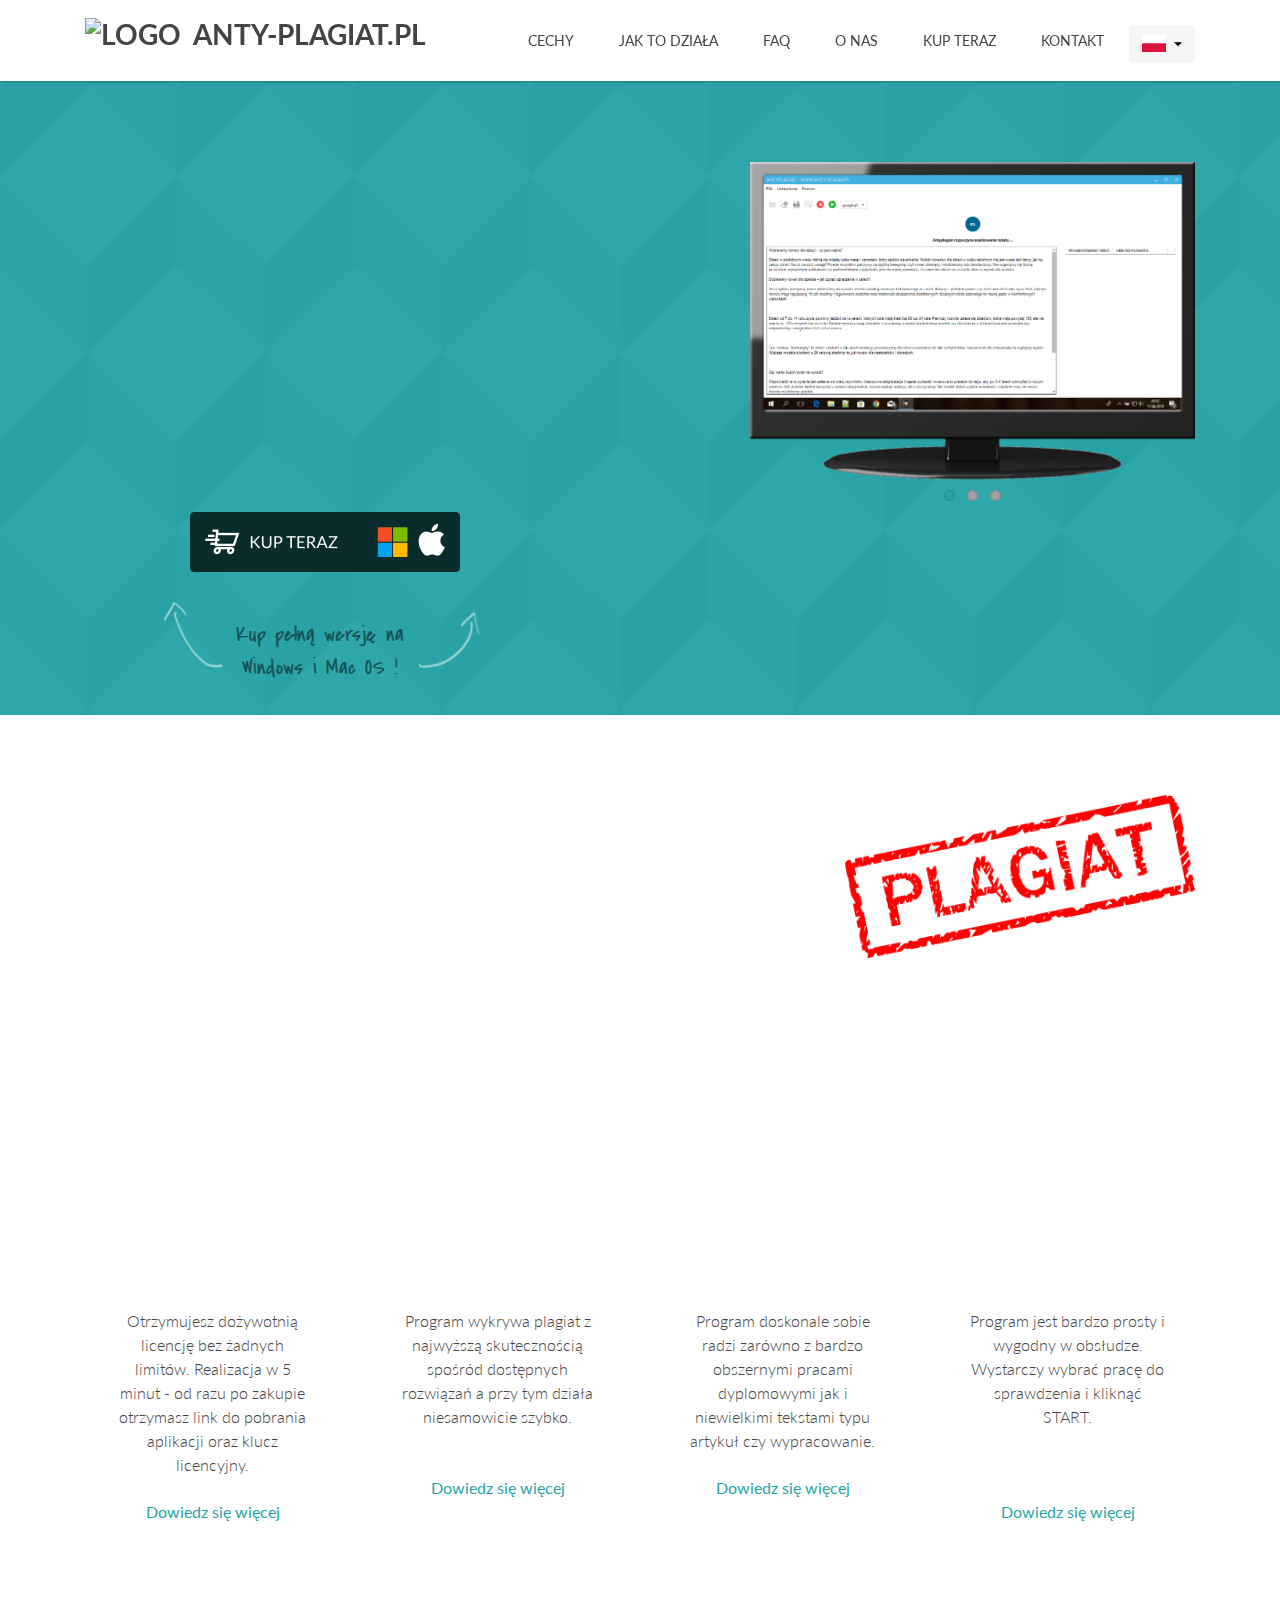
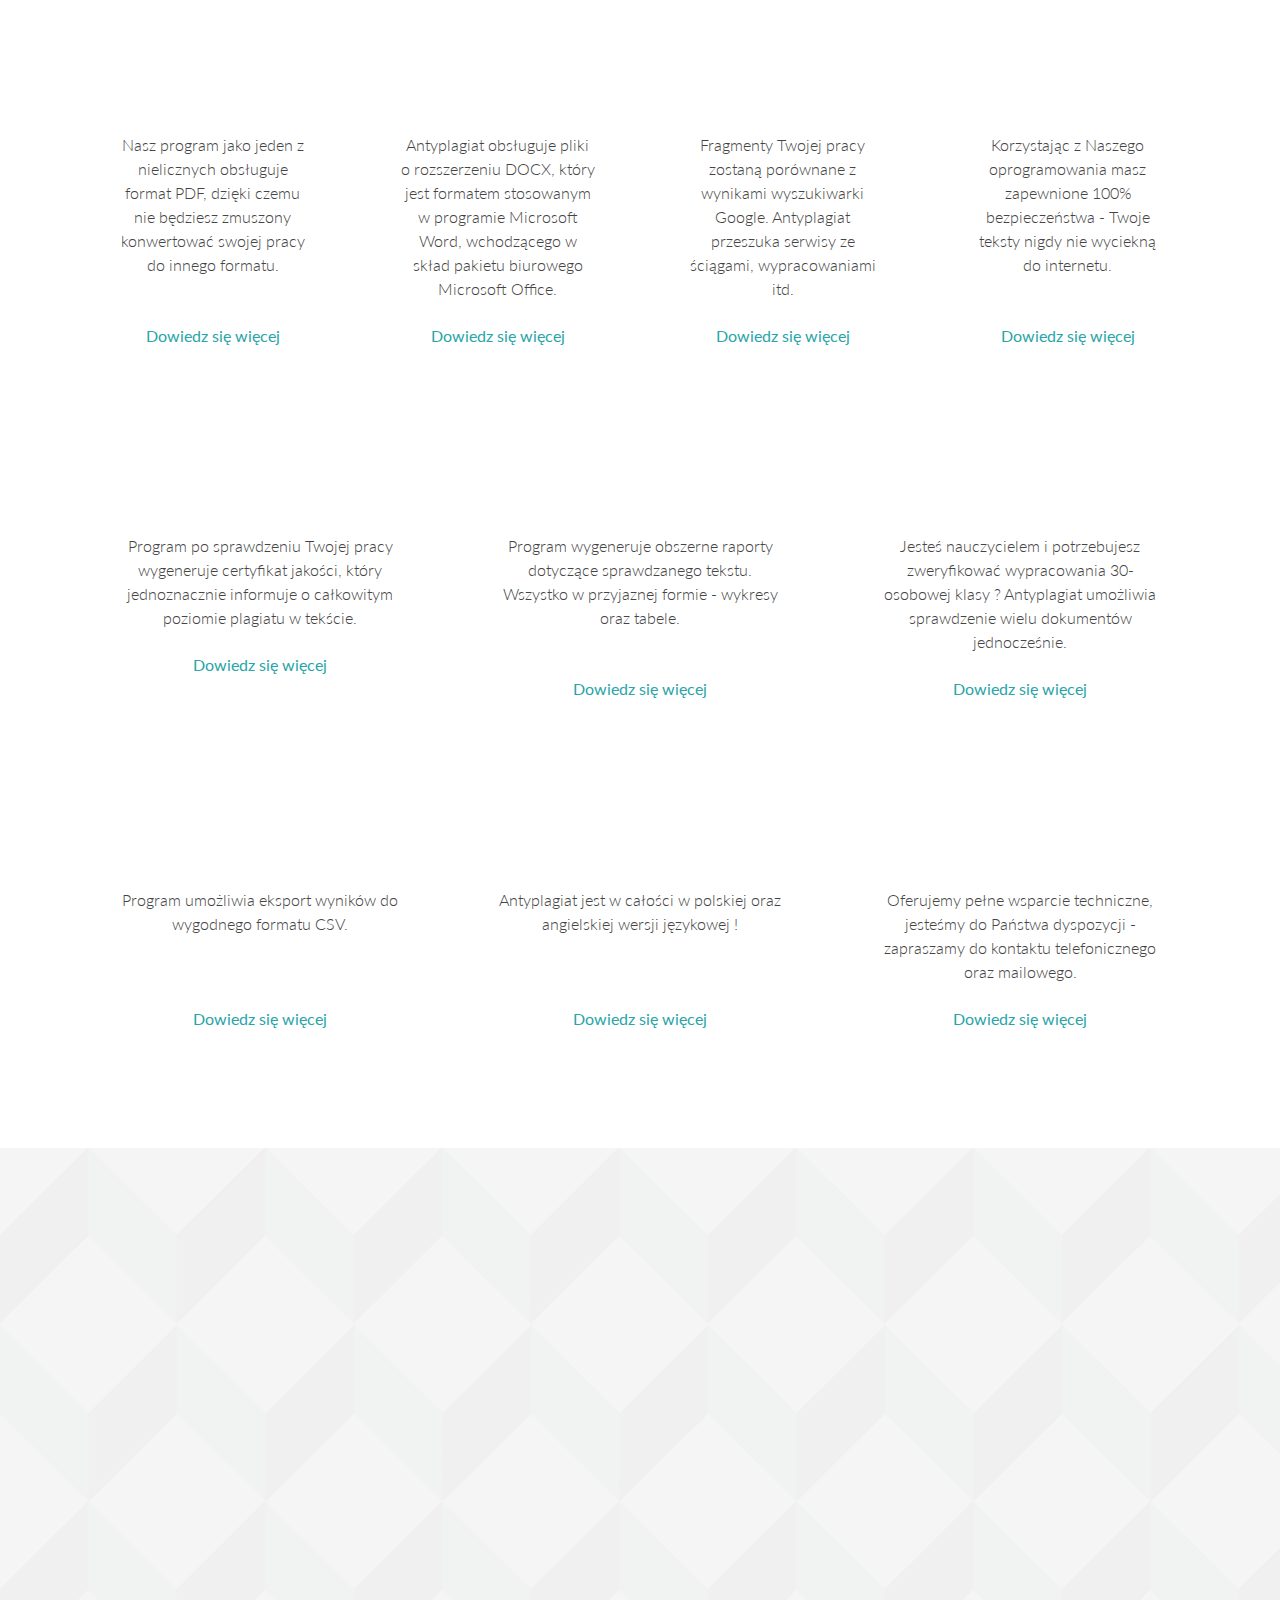
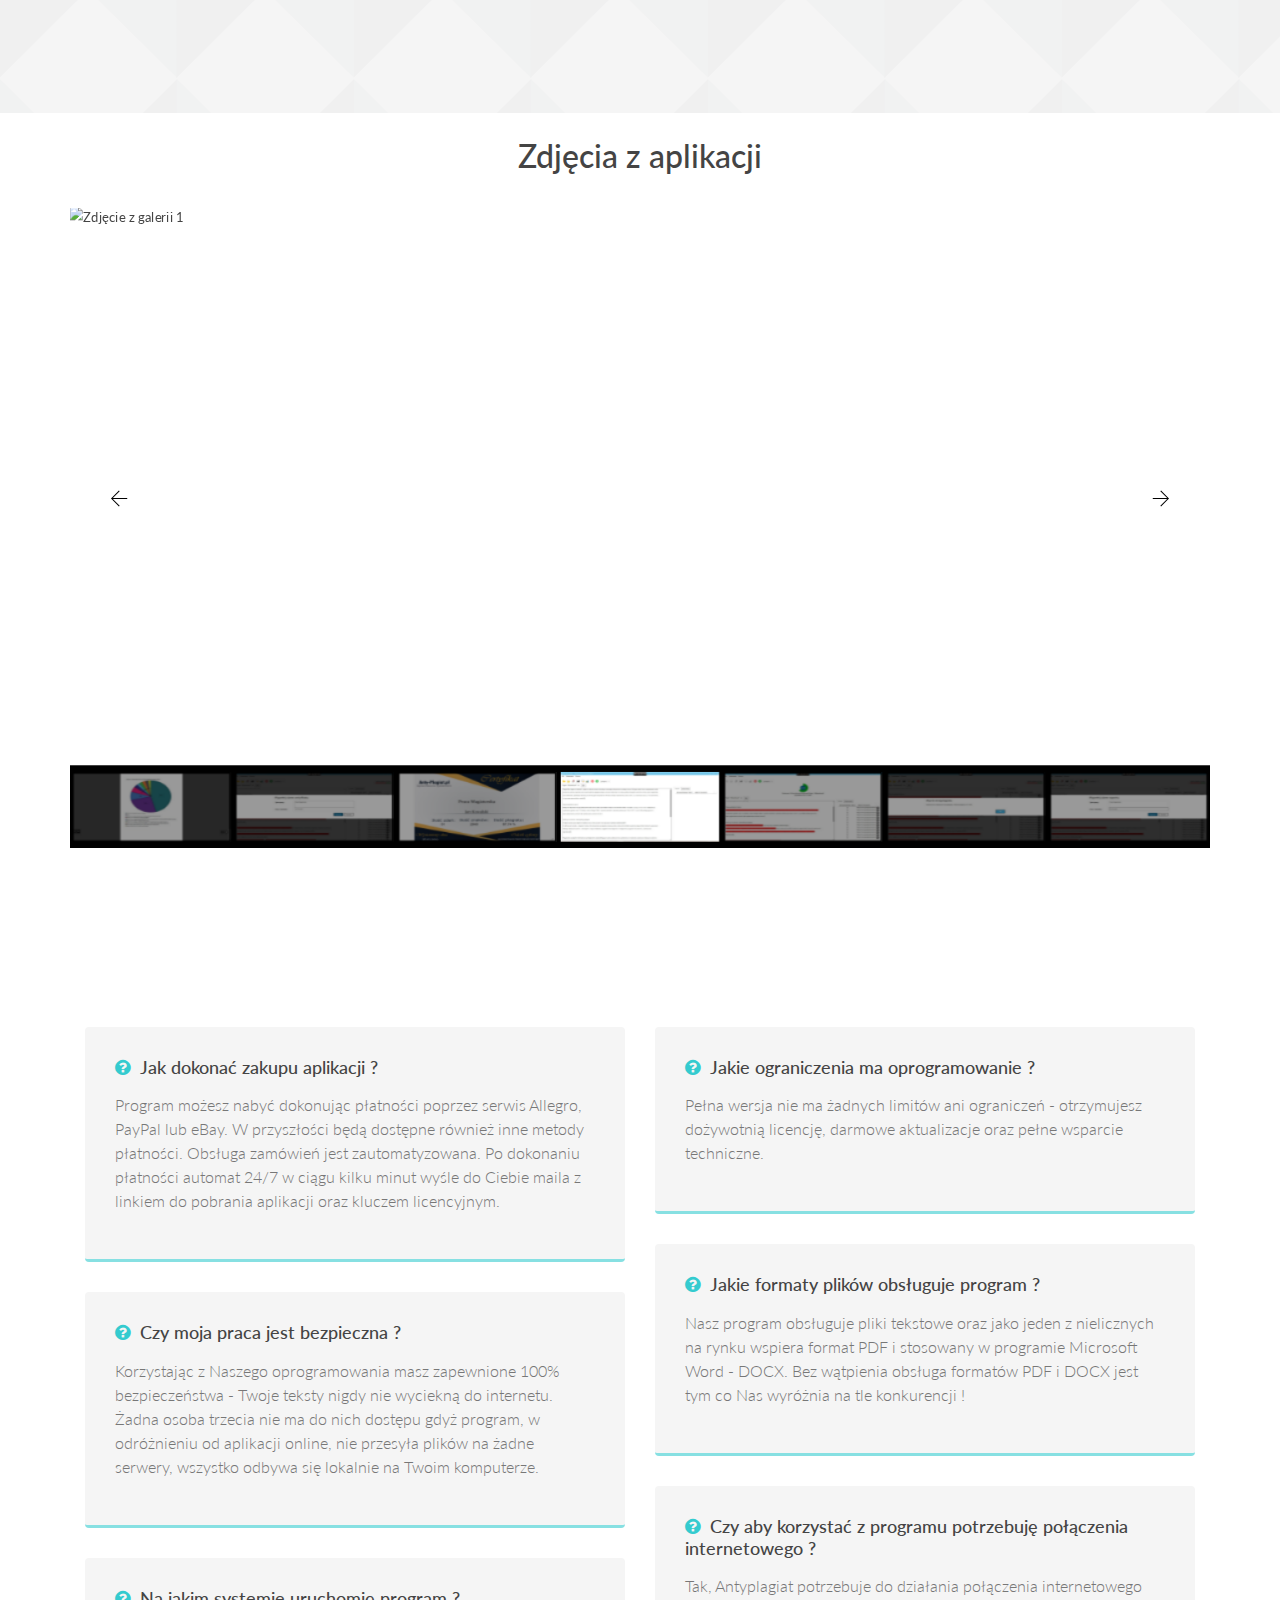
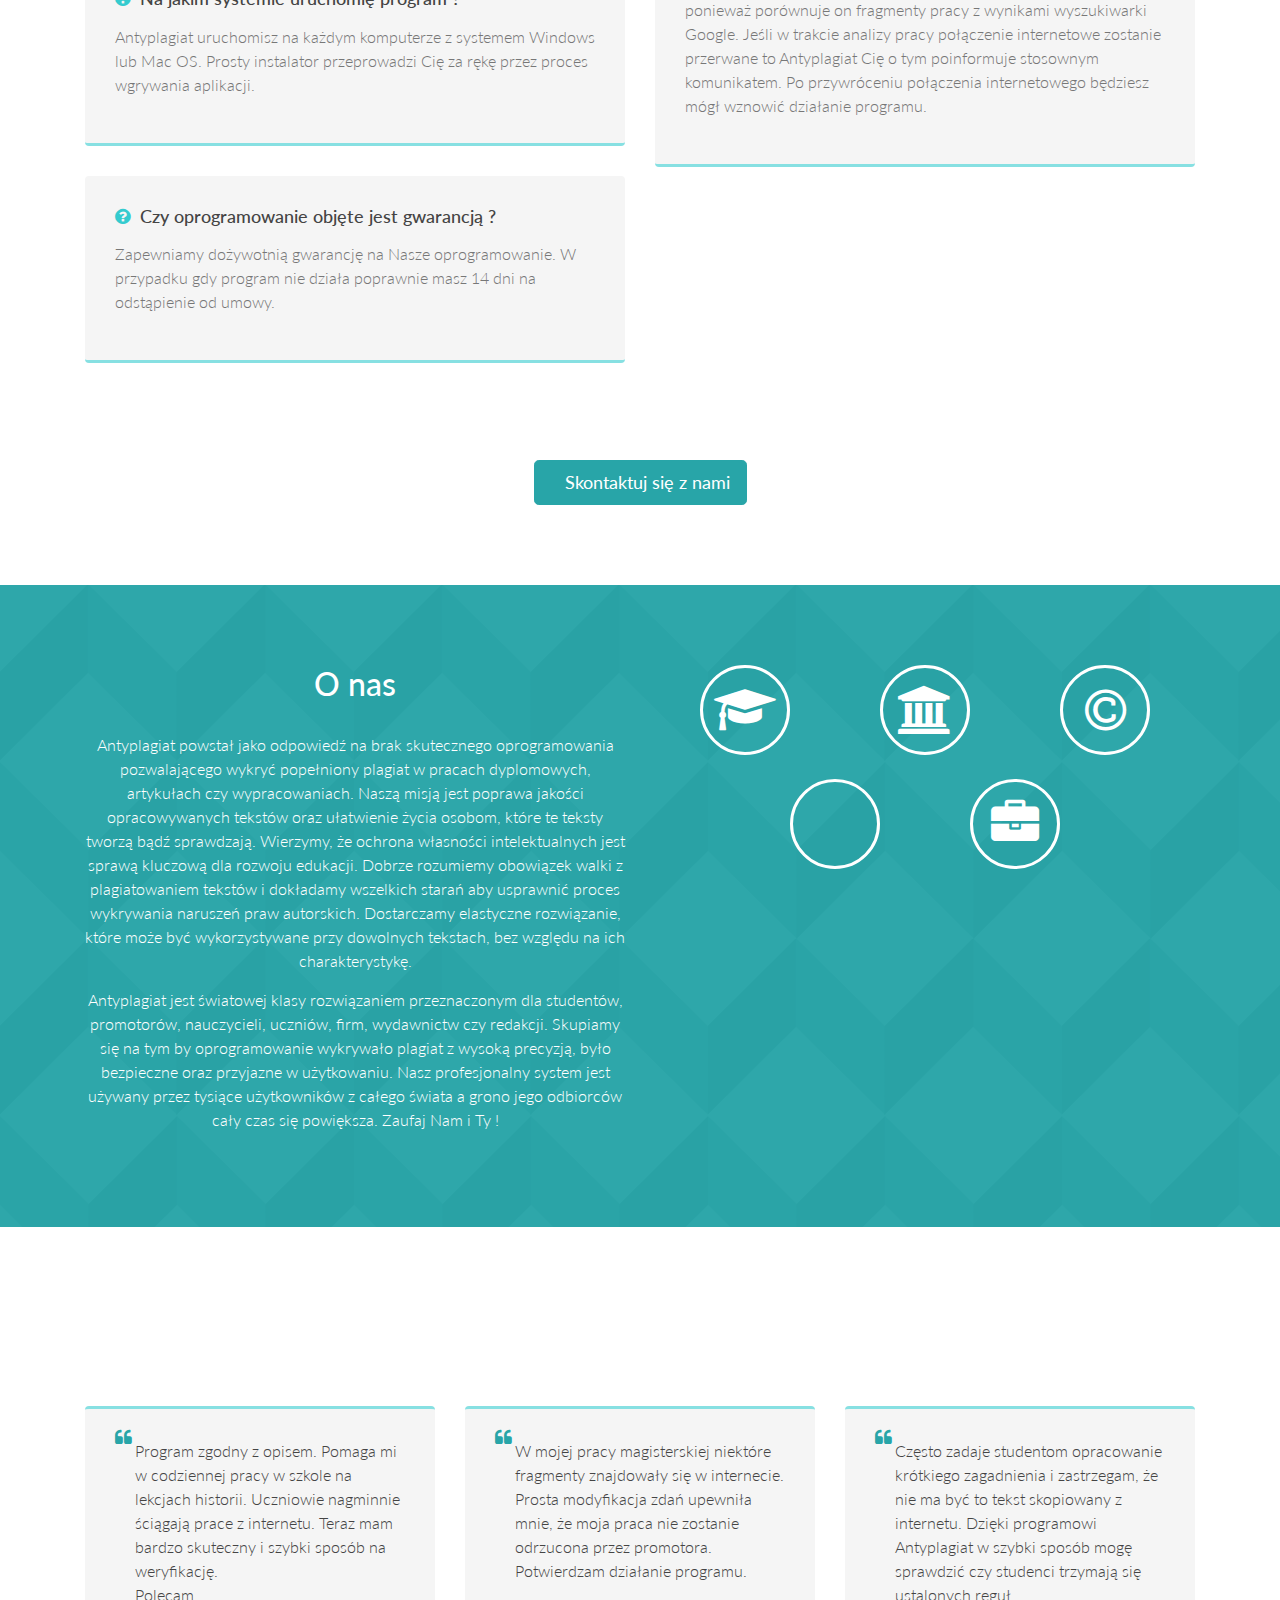
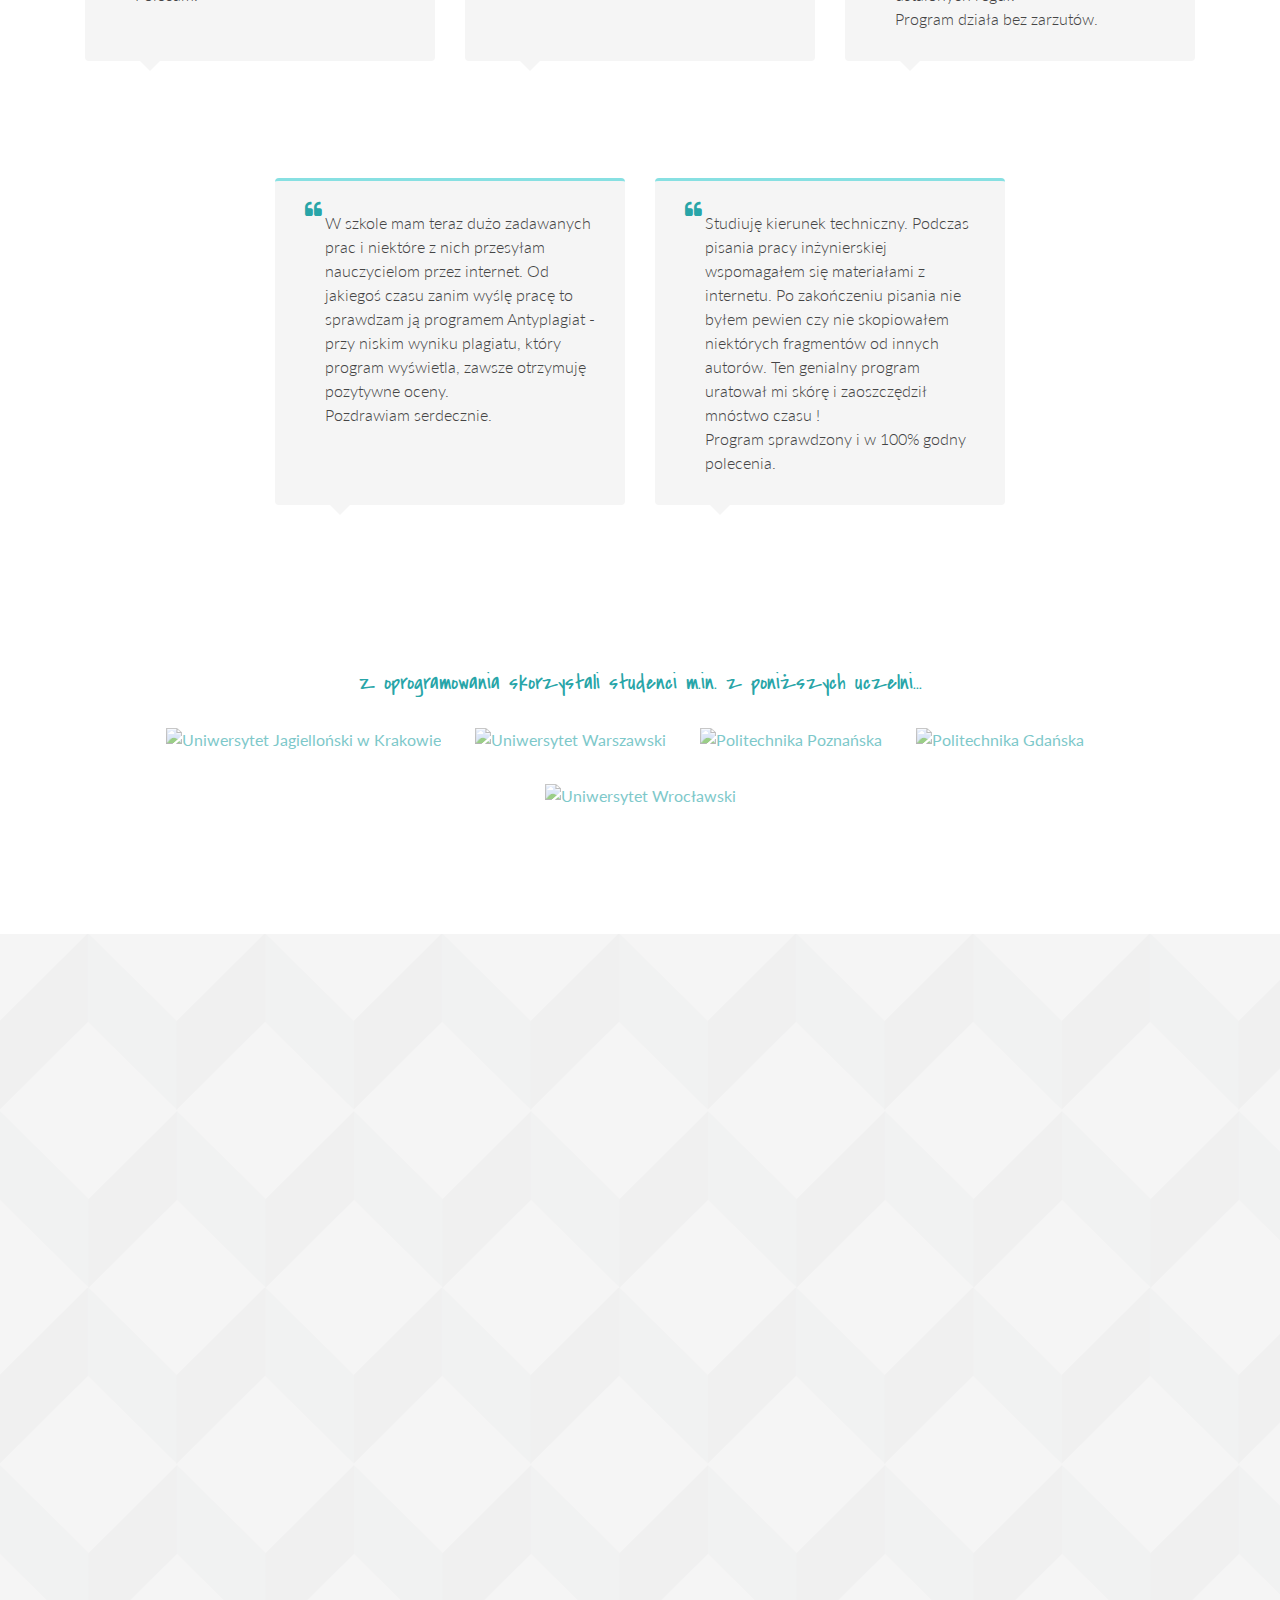
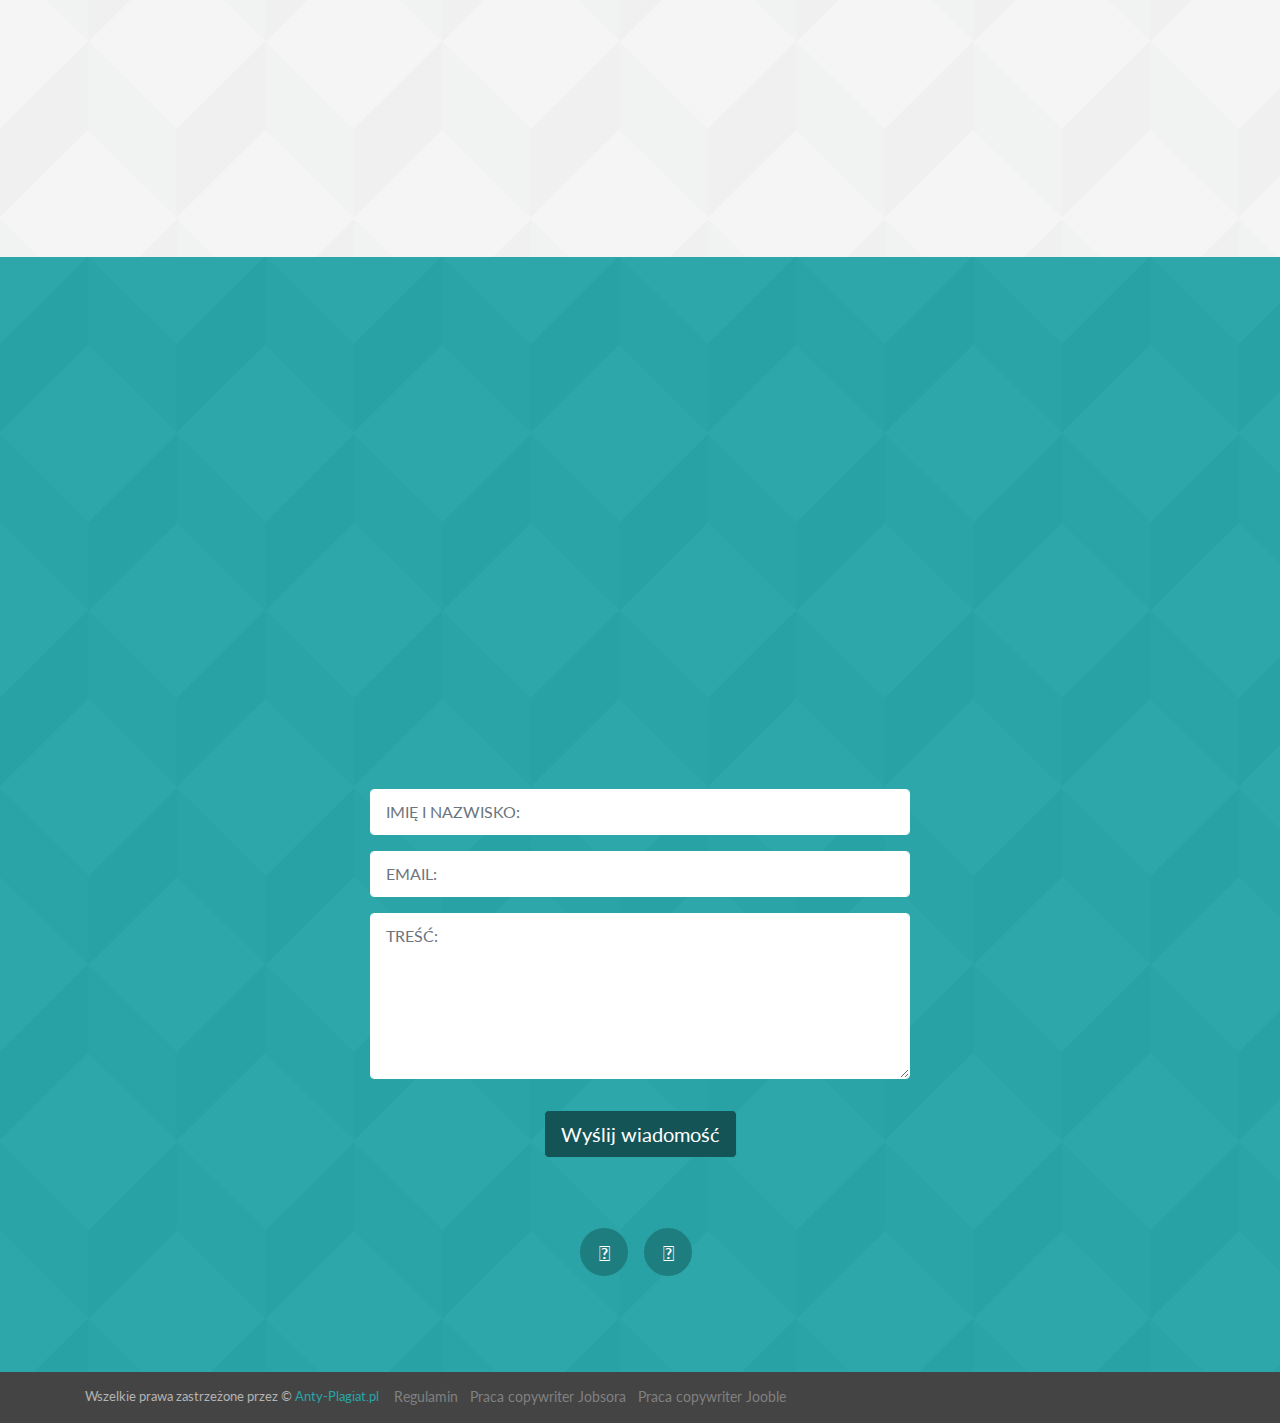
==== commit 14883685: "Mac OS support" ====
--- a/index.html
+++ b/index.html
@@ -6,8 +6,8 @@
     <meta charset="utf-8">
     <meta http-equiv="X-UA-Compatible" content="IE=edge">
     <meta name="viewport" content="width=device-width, initial-scale=1.0">
-    <meta name="description" content="Wyeliminuj plagiat ze swojej pracy dyplomowej ! Oprogramowanie Antyplagiat wykrywa możliwość popełnienia plagiatu z najwyższą skutecznością spośród dostępnych na rynku rozwiązań.">
-    <meta name="keywords" content="plagiat,antyplagiat,anty-plagiat,program antyplagiatowy,sprawdź plagiat,wykryj plagiat,praca dyplomowa,zweryfikuj pracę,program do sprawdzania prac dyplomowych">
+    <meta name="description" content="Wyeliminuj plagiat ze swojej pracy dyplomowej ! Oprogramowanie Antyplagiat wykrywa możliwość popełnienia plagiatu z najwyższą skutecznością.">
+    <meta name="keywords" content="plagiat,antyplagiat,anty-plagiat,antyplagiat windows,antyplagiat mac os,antyplagiat macos,antyplagiat mac os x,program antyplagiatowy,sprawdź plagiat,wykryj plagiat,praca dyplomowa,zweryfikuj pracę,program do sprawdzania prac dyplomowych">
     <meta name="author" content="Anty-Plagiat.pl">
     <link rel="shortcut icon" href="favicon.ico">
     <link rel="alternate" hreflang="en" href="https://antiplagiarism.org" />
@@ -78,12 +78,6 @@
                     </ul><!--//nav-->
                 </div><!--//navabr-collapse-->
             </nav><!--//main-nav-->
-			<table style="display: flex; justify-content: flex-end">
-                <tr>
-                    <td><div1><a class="nav-link" style="display: flex; justify-content: flex-end" href="https://pl.jobsora.com/praca-copywriter">Praca copywriter Jobsora</a></div></td>
-                    <td><div2><a class="nav-link" style="display: flex; justify-content: flex-end" href="https://pl.jooble.org/praca-copywriter">Praca copywriter Jooble</a></div></td>
-                </tr>
-            </table>
         </div>
     </header><!--//header-->
     <!-- ******PROMO****** -->
@@ -100,11 +94,10 @@
                     </ul>
                     <div class="download-area">
                         <ul class="list-inline">
-                            <li class="win-download-btn list-inline-item"><a href="downloads/Antyplagiat_Demo.msi" id="downloadDemo">Pobierz demo</a></li>
-                            <li class="win-buy-btn list-inline-item"><a class="scrollto" href="#pricing">Kup teraz</a></li>
+                            <li class="win-buy-btn list-inline-item" style="margin-left:50px; margin-right:50px;"><a class="scrollto" href="#pricing">Kup teraz</a></li>
                         </ul>
                         <div class="note text-center">
-                            <p>Wypróbuj wersję demo<br />lub kup pełną !</p>
+                            <p>Kup pełną wersję na<br />Windows i Mac OS !</p>
                             <span class="left-arrow"></span>
                             <span class="right-arrow"></span>
                         </div><!--//note-->
@@ -116,13 +109,13 @@
                         <br /> <br /><br />
                         <ul class="slides">
                             <li>
-                                <img src="assets/images/app/app1-pl.png" alt="" />
+                                <img src="assets/images/app/app1-pl.png" alt="Zrzut ekranu z aplikacji 1" />
                             </li>
                             <li>
-                                <img src="assets/images/app/app2-pl.png" alt="" />
+                                <img class="lazyload" data-src="assets/images/app/app2-pl.png" alt="Zrzut ekranu z aplikacji 2" />
                             </li>
                             <li>
-                                <img src="assets/images/app/app3-pl.png" alt="" />
+                                <img class="lazyload" data-src="assets/images/app/app3-pl.png" alt="Zrzut ekranu z aplikacji 3" />
                             </li>
                         </ul><!--//slides-->
                     </div><!--//flexslider-->
@@ -140,7 +133,7 @@
                     <p class="intro">Chcesz uniknąć przykrego rozczarowania kiedy Twoja praca zostanie poddana próbie i okaże się, że część tekstu została splagiatowana ? Nie popełniaj tego błędu, zwerfyfikuj swoją pracę i śpij spokojnie, mając pewność, że tekst jest w 100% oryginalny.</p>
                 </div><!--//content-->
                 <div class="container col-md-4 col-12 order-md-12">
-                    <img class="img-fluid box-right" style="display: block; margin-left: auto; margin-right: auto" src="assets/images/plagiarism.png" alt="Plagiat" />
+                    <img class="lazyload img-fluid box-right" style="display: block; margin-left: auto; margin-right: auto" data-src="assets/images/plagiarism.png" alt="Plagiat" />
                 </div>
             </div><!--//row-->
         </div><!--//container-->
@@ -332,49 +325,49 @@
                     </div><!--//content-->
                 </div><!--//item-->
             </div><!--//row-->
-        <div class="row">
-            <div class="item col-lg-4 col-md-6 col-12 text-center">
-                <div class="icon">
-                    <i class="fa icon-file-csv-solid shift-top-4"></i>
-                </div><!--//icon-->
-                <div class="content">
-                    <h3 class="title">Eksport do CSV</h3>
-                    <p>Program umożliwia eksport wyników do wygodnego formatu CSV. </p>
-                    <div class="d-none d-md-block">
-                        <br/><br/>
-                    </div>
-                    <button class="modal-trigger btn btn-link" data-toggle="modal" data-target="#feature-modal-14">Dowiedz się więcej</button>
-                </div><!--//content-->
-            </div><!--//item-->
-            <div class="item col-lg-4 col-md-6 col-12 text-center">
-                <div class="icon">
-                    <i class="fa fa-globe"></i>
-                </div><!--//icon-->
-                <div class="content">
-                    <h3 class="title">Różne wersje językowe</h3>
-                    <p>Antyplagiat jest w całości w polskiej oraz angielskiej wersji językowej ! </p>
-                    <div class="d-none d-md-block">
-                        <br/><br/>
-                    </div>
-                    <button class="modal-trigger btn btn-link" data-toggle="modal" data-target="#feature-modal-9">Dowiedz się więcej</button>
-                </div><!--//content-->
-            </div><!--//item-->
-            <div class="item col-lg-4 col-md-6 col-12 text-center">
-                <div class="icon">
-                    <i class="fa fa-headphones"></i>
-                </div><!--//icon-->
-                <div class="content">
-                    <h3 class="title">Wsparcie techniczne</h3>
-                    <p>Oferujemy pełne wsparcie techniczne, jesteśmy do Państwa dyspozycji - zapraszamy do kontaktu telefonicznego oraz mailowego.</p>
-                    <div class="d-none d-md-block">
-                        
-                    </div>
-                    <button class="modal-trigger btn btn-link" data-toggle="modal" data-target="#feature-modal-10">Dowiedz się więcej</button>
-                </div><!--//content-->
-            </div><!--//item-->
-        </div>
-        <div class="row">
-        </div><!--//container-->
+            <div class="row">
+                <div class="item col-lg-4 col-md-6 col-12 text-center">
+                    <div class="icon">
+                        <i class="fa icon-file-csv-solid shift-top-4"></i>
+                    </div><!--//icon-->
+                    <div class="content">
+                        <h3 class="title">Eksport do CSV</h3>
+                        <p>Program umożliwia eksport wyników do wygodnego formatu CSV. </p>
+                        <div class="d-none d-md-block">
+                            <br/><br/>
+                        </div>
+                        <button class="modal-trigger btn btn-link" data-toggle="modal" data-target="#feature-modal-14">Dowiedz się więcej</button>
+                    </div><!--//content-->
+                </div><!--//item-->
+                <div class="item col-lg-4 col-md-6 col-12 text-center">
+                    <div class="icon">
+                        <i class="fa fa-globe"></i>
+                    </div><!--//icon-->
+                    <div class="content">
+                        <h3 class="title">Różne wersje językowe</h3>
+                        <p>Antyplagiat jest w całości w polskiej oraz angielskiej wersji językowej ! </p>
+                        <div class="d-none d-md-block">
+                            <br/><br/>
+                        </div>
+                        <button class="modal-trigger btn btn-link" data-toggle="modal" data-target="#feature-modal-9">Dowiedz się więcej</button>
+                    </div><!--//content-->
+                </div><!--//item-->
+                <div class="item col-lg-4 col-md-6 col-12 text-center">
+                    <div class="icon">
+                        <i class="fa fa-headphones"></i>
+                    </div><!--//icon-->
+                    <div class="content">
+                        <h3 class="title">Wsparcie techniczne</h3>
+                        <p>Oferujemy pełne wsparcie techniczne, jesteśmy do Państwa dyspozycji - zapraszamy do kontaktu telefonicznego oraz mailowego.</p>
+                        <div class="d-none d-md-block">
+                            
+                        </div>
+                        <button class="modal-trigger btn btn-link" data-toggle="modal" data-target="#feature-modal-10">Dowiedz się więcej</button>
+                    </div><!--//content-->
+                </div><!--//item-->
+            </div>
+            <div class="row">
+            </div><!--//container-->
     </section><!--//features-->
     <!-- ******HOW****** -->
     <section id="how" class="how section has-pattern">
@@ -412,40 +405,40 @@
                 <div id="jssor_1" style="position:relative;margin:0 auto;top:0px;left:0px;width:1366px;height:768px;overflow:hidden;visibility:hidden;">
                     <!-- Loading Screen -->
                     <div data-u="loading" class="jssorl-009-spin" style="position:absolute;top:0px;left:0px;width:100%;height:100%;text-align:center;background-color:rgba(0,0,0,0.7);">
-                        <img style="margin-top:-19px;position:relative;top:50%;width:38px;height:38px;" src="../svg/loading/static-svg/spin.svg" />
+                        <img style="margin-top:-19px;position:relative;top:50%;width:38px;height:38px;" class="lazyload" data-src="assets/images/app/gallery/slider/spin.svg" alt="Pasek postępu" />
                     </div>
                     <div data-u="slides" style="cursor:default;position:relative;top:0px;left:0px;width:1366px;height:668px;overflow:hidden;">
                         <div>
-                            <img data-u="image" src="assets/images/app/gallery/1-pl.jpg" />
-                            <img data-u="thumb" src="assets/images/app/gallery/1-pl.jpg" />
+                            <img data-u="image" data-src="assets/images/app/gallery/1-pl.jpg" class ="lazyload" alt="Zdjęcie z galerii 1" />
+                            <img data-u="thumb" src="assets/images/app/gallery/thumbnail/1-pl.png" alt="Miniaturka z galerii 1" />
                         </div>
                         <div>
-                            <img data-u="image" src="assets/images/app/gallery/2-pl.jpg" />
-                            <img data-u="thumb" src="assets/images/app/gallery/2-pl.jpg" />
+                            <img data-u="image" data-src="assets/images/app/gallery/2-pl.jpg" class="lazyload" alt="Zdjęcie z galerii 2" />
+                            <img data-u="thumb" src="assets/images/app/gallery/thumbnail/2-pl.png" alt="Miniaturka z galerii 2" />
                         </div>
                         <div>
-                            <img data-u="image" src="assets/images/app/gallery/3-pl.jpg" />
-                            <img data-u="thumb" src="assets/images/app/gallery/3-pl.jpg" />
+                            <img data-u="image" data-src="assets/images/app/gallery/3-pl.jpg" class="lazyload" alt="Zdjęcie z galerii 3" />
+                            <img data-u="thumb" src="assets/images/app/gallery/thumbnail/3-pl.png" alt="Miniaturka z galerii 3" />
                         </div>
                         <div>
-                            <img data-u="image" src="assets/images/app/gallery/4-pl.jpg" />
-                            <img data-u="thumb" src="assets/images/app/gallery/4-pl.jpg" />
+                            <img data-u="image" data-src="assets/images/app/gallery/4-pl.jpg" class="lazyload" alt="Zdjęcie z galerii 4" />
+                            <img data-u="thumb" src="assets/images/app/gallery/thumbnail/4-pl.png" alt="Miniaturka z galerii 4" />
                         </div>
                         <div>
-                            <img data-u="image" src="assets/images/app/gallery/5-pl.jpg" />
-                            <img data-u="thumb" src="assets/images/app/gallery/5-pl.jpg" />
+                            <img data-u="image" data-src="assets/images/app/gallery/5-pl.jpg" class="lazyload" alt="Zdjęcie z galerii 5" />
+                            <img data-u="thumb" src="assets/images/app/gallery/thumbnail/5-pl.png" alt="Miniaturka z galerii 5" />
                         </div>
                         <div>
-                            <img data-u="image" src="assets/images/app/gallery/6-pl.jpg" />
-                            <img data-u="thumb" src="assets/images/app/gallery/6-pl.jpg" />
+                            <img data-u="image" data-src="assets/images/app/gallery/6-pl.jpg" class="lazyload" alt="Zdjęcie z galerii 6" />
+                            <img data-u="thumb" src="assets/images/app/gallery/thumbnail/6-pl.png" alt="Miniaturka z galerii 6" />
                         </div>
                         <div>
-                            <img data-u="image" src="assets/images/app/gallery/7-pl.jpg" />
-                            <img data-u="thumb" src="assets/images/app/gallery/7-pl.jpg" />
+                            <img data-u="image" data-src="assets/images/app/gallery/7-pl.jpg" class="lazyload" alt="Zdjęcie z galerii 7" />
+                            <img data-u="thumb" src="assets/images/app/gallery/thumbnail/7-pl.png" alt="Miniaturka z galerii 7" />
                         </div>
                         <div>
-                            <img data-u="image" src="assets/images/app/gallery/8-pl.jpg" />
-                            <img data-u="thumb" src="assets/images/app/gallery/8-pl.jpg" />
+                            <img data-u="image" data-src="assets/images/app/gallery/8-pl.jpg" class="lazyload" alt="Zdjęcie z galerii 8" />
+                            <img data-u="thumb" src="assets/images/app/gallery/thumbnail/8-pl.png" alt="Miniaturka z galerii 8" />
                         </div>
                     </div>
                     <!-- Thumbnail Navigator -->
@@ -456,7 +449,8 @@
                                 <svg viewBox="0 0 16000 16000" class="cv">
                                     <circle class="a" cx="8000" cy="8000" r="3238.1"></circle>
                                     <line class="a" x1="6190.5" y1="8000" x2="9809.5" y2="8000"></line>
-                                    <line class="a" x1="8000" y1="9809.5" x2="8000" y2="6190.5"></line>
+                                    <line class="a" x1="8000" y1="9809.5" x2="
+                                          8000" y2="6190.5"></line>
                                 </svg>
                             </div>
                         </div>
@@ -497,17 +491,17 @@
                     </div><!--//item-->
                     <div class="item">
                         <h3 class="question"><i class="fa fa-question-circle"></i>Na jakim systemie uruchomię program ?</h3>
-                        <p class="answer">Antyplagiat uruchomisz na każdym komputerze z systemem Windows. Prosty instalator przeprowadzi Cię za rękę przez proces wgrywania aplikacji.</p>
+                        <p class="answer">Antyplagiat uruchomisz na każdym komputerze z systemem Windows lub Mac OS. Prosty instalator przeprowadzi Cię za rękę przez proces wgrywania aplikacji.</p>
                     </div><!--//item-->
                     <div class="item">
                         <h3 class="question"><i class="fa fa-question-circle"></i>Czy oprogramowanie objęte jest gwarancją ?</h3>
-                        <p class="answer">Zapewniamy dożywotnią gwarancję na Nasze oprogramowanie. W przypadku gdy program nie działa poprawnie masz 14 dni na odstąpienie od umowy. Zachęcamy do wypróbowania wersji demonstracyjnej przed zakupem pełnej wersji programu.</p>
+                        <p class="answer">Zapewniamy dożywotnią gwarancję na Nasze oprogramowanie. W przypadku gdy program nie działa poprawnie masz 14 dni na odstąpienie od umowy.</p>
                     </div><!--//item-->
                 </div><!--//faq-col-->
                 <div class="faq-col col-md-6 col-12">
                     <div class="item">
-                        <h3 class="question"><i class="fa fa-question-circle"></i>Jakie ograniczenia ma wersja demonstracyjna ?</h3>
-                        <p class="answer">Wersja demonstracyjna umożliwia sprawdzenie krótkiego tekstu, zawierającego maksymalnie 100 zdań. Pełna wersja nie ma żadnych limitów ani ograniczeń - otrzymujesz dożywotnią licencję, darmowe aktualizacje oraz pełne wsparcie techniczne.</p>
+                        <h3 class="question"><i class="fa fa-question-circle"></i>Jakie ograniczenia ma oprogramowanie ?</h3>
+                        <p class="answer">Pełna wersja nie ma żadnych limitów ani ograniczeń - otrzymujesz dożywotnią licencję, darmowe aktualizacje oraz pełne wsparcie techniczne.</p>
                     </div><!--//item-->
                     <div class="item">
                         <h3 class="question"><i class="fa fa-question-circle"></i>Jakie formaty plików obsługuje program ?</h3>
@@ -541,19 +535,19 @@
                                 <div class="icon">
                                     <i class="fa fa-graduation-cap"></i>
                                 </div>
-                                <br/>
+                                <br />
                             </div>
                             <div class="item col-lg-4 col-md-6 col-12 text-center">
                                 <div class="icon">
                                     <i class="fa fa-university"></i>
                                 </div>
-                                <br/>
+                                <br />
                             </div>
                             <div class="item col-lg-4 col-md-6 col-12 text-center">
                                 <div class="icon">
                                     <i class="fa fa-copyright"></i>
                                 </div>
-                                <br/>
+                                <br />
                             </div>
                         </div>
                         <div class="row justify-content-center">
@@ -561,7 +555,7 @@
                                 <div class="icon">
                                     <i class="fa fa-file-alt"></i>
                                 </div>
-                                <br/>
+                                <br />
                             </div>
                             <div class="item col-lg-4 col-md-6 col-12 text-center">
                                 <div class="icon">
@@ -570,441 +564,443 @@
                             </div>
                         </div>
                     </div>
-                    </div>
-                            </div><!--//row-->
-                        </div><!--//container-->
-                </section><!--//ABOUT US-->
-                <!-- ******TESTIMONIALS****** -->
-                <section id="testimonials" class="testimonials section">
-                    <div class="container">
-                        <h2 class="title text-center">Opinie o systemie Antyplagiat</h2>
-                        <div class="row">
-                            <div class="item col-md-4 col-12">
-                                <div class="quote-box">
-                                    <i class="fa fa-quote-left"></i>
-                                    <blockquote class="quote">
-                                        Program zgodny z opisem. Pomaga mi w codziennej pracy w szkole na lekcjach historii. Uczniowie nagminnie ściągają prace z internetu. Teraz mam bardzo skuteczny i szybki sposób na weryfikację.<br />Polecam.
-                                    </blockquote><!--//quote-->
-                                </div><!--//quote-box-->
-                                <div class="people row">
-                                    <img class="rounded user-pic col-md-5 col-12" src="assets/images/people/people-1.png" alt="" />
-                                    <p class="details text-center pull-left">
-                                        <span class="name">Karolina (nauczycielka)</span>
-                                    </p>
-                                </div><!--//people-->
-                            </div><!--//item-->
-                            <div class="item col-md-4 col-12">
-                                <div class="quote-box">
-                                    <i class="fa fa-quote-left"></i>
-                                    <blockquote class="quote">
-                                        W mojej pracy magisterskiej niektóre fragmenty znajdowały się w internecie. Prosta modyfikacja zdań upewniła mnie, że moja praca nie zostanie odrzucona przez promotora.<br />Potwierdzam działanie programu.
-                                    </blockquote><!--//quote-->
-                                </div><!--//quote-box-->
-                                <div class="people row">
-                                    <img class="rounded user-pic col-md-5 col-12" src="assets/images/people/people-2.png" alt="" />
-                                    <p class="details text-center pull-left">
-                                        <br />
-                                        <span class="name">Paweł (student)</span>
-                                    </p>
-                                </div><!--//people-->
-                            </div><!--//item-->
-                            <div class="item col-md-4 col-12">
-                                <div class="quote-box">
-                                    <i class="fa fa-quote-left"></i>
-                                    <blockquote class="quote">
-                                        Często zadaje studentom opracowanie krótkiego zagadnienia i zastrzegam, że nie ma być to tekst skopiowany z internetu. Dzięki programowi Antyplagiat w szybki sposób mogę sprawdzić czy studenci trzymają się ustalonych reguł. <br />Program działa bez zarzutów.
-                                    </blockquote><!--//quote-->
-                                </div><!--//quote-box-->
-                                <div class="people row">
-                                    <img class="rounded img-rounded user-pic col-md-5 col-12" src="assets/images/people/people-unknown.png" alt="" />
-                                    <p class="details text-center pull-left">
-                                        <span class="name">Stanisław (doktorant)</span>
-                                    </p>
-                                </div><!--//people-->
-                            </div><!--//item-->
-                        </div><!--//row-->
-                        <div class="row">
-                            <div class="item col-md-4 ml-md-auto">
-                                <div class="quote-box">
-                                    <i class="fa fa-quote-left"></i>
-                                    <blockquote class="quote">
-                                        W szkole mam teraz dużo zadawanych prac i niektóre z nich przesyłam nauczycielom przez internet. Od jakiegoś czasu zanim wyślę pracę to sprawdzam ją programem Antyplagiat - przy niskim wyniku plagiatu, który program wyświetla, zawsze otrzymuję pozytywne oceny.<br /> Pozdrawiam serdecznie.
-                                    </blockquote><!--//quote-->
-                                </div><!--//quote-box-->
-                                <div class="people row">
-                                    <img class="rounded user-pic col-md-5 col-12" src="assets/images/people/people-4.png" alt="" />
-                                    <br />
-                                    <p class="details text-center pull-left">
-                                        Ania (licealistka)
-                                    </p>
-                                </div><!--//people-->
-                            </div><!--//item-->
-                            <div class="item col-md-4 col-12 mr-md-auto ">
-                                <div class="quote-box">
-                                    <i class="fa fa-quote-left"></i>
-                                    <blockquote class="quote">
-                                        Studiuję kierunek techniczny. Podczas pisania pracy inżynierskiej wspomagałem się materiałami z internetu. Po zakończeniu pisania nie byłem pewien czy nie skopiowałem niektórych fragmentów od innych autorów. Ten genialny program uratował mi skórę i zaoszczędził mnóstwo czasu !<br /> Program sprawdzony i w 100% godny polecenia.
-                                    </blockquote><!--//quote-->
-                                </div><!--//quote-box-->
-                                <div class="people row">
-                                    <img class="rounded img-rounded user-pic col-md-5 col-12" src="assets/images/people/people-unknown.png" alt="" />
-                                    <p class="details text-center pull-left">
-                                        <br />
-                                        <span class="name">Adam (student)</span>
-                                    </p>
-                                </div><!--//people-->
-                            </div><!--//item-->
-                        </div>
-                        <br /><br />
-                        <div class="press text-center">
-                            <h3 class="note">Z oprogramowania skorzystali studenci m.in. z poniższych uczelni...</h3>
-                            <ul class="list-inline">
-                                <li class="list-inline-item"><a href="#"><img class="img-fluid" src="assets/images/press/press-1.png" alt="Uniwersytet Jagielloński w Krakowie" /></a></li>
-                                <li class="list-inline-item"><a href="#"><img class="img-fluid" src="assets/images/press/press-2.png" alt="Uniwersytet Warszawski" /></a></li>
-                                <li class="list-inline-item"><a href="#"><img class="img-fluid" src="assets/images/press/press-3.png" alt="Politechnika Poznańska" /></a></li>
-                                <li class="list-inline-item"><a href="#"><img class="img-fluid" src="assets/images/press/press-4.png" alt="Politechnika Gdańska" /></a></li>
-                                <li class="last list-inline-item"><a href="#"><img class="img-fluid" src="assets/images/press/press-5.png" alt="Uniwersytet Wrocławski" /></a></li>
-                            </ul>
-                        </div><!--//row-->
-                    </div><!--//container-->
-                </section><!--//Testimonials-->
-                <!-- ******Pricing****** -->
-                <section id="pricing" class="pricing section has-pattern">
-                    <div class="container">
-                        <h2 class="title text-center">Kup Antyplagiat i obroń pracę na 5-tkę !</h2>
-                        <div class="price-cols row">
-                            <div class="items-wrapper col-lg-11 col-12 ml-lg-auto mr-lg-auto">
-                                <div class="row justify-content-center">
-                                    <div class="item price-2 col-md-4 col-12 text-center best-buy">
-                                        <div class="item-inner">
-                                            <div class="heading">
-                                                <h3 class="title">Licencja osobista</h3>
-                                                <p class="price-figure"><span class="price-figure-inner"><span class="number">59.90 </span><span class="currency">ZŁ</span><br /><span class="unit">na zawsze</span></span></p>
-                                            </div>
-                                            <div class="content">
-                                                <ul class="list-unstyled feature-list">
-                                                    <li><i class="fa fa-check"></i>1 użytkownik</li>
-                                                    <li><i class="fa fa-check"></i>Dożywotnia licencja</li>
-                                                    <li><i class="fa fa-check"></i>Bez limitów i ograniczeń</li>
-                                                    <li><i class="fa fa-check"></i>Pełne wsparcie techniczne</li>
-                                                    <li><i class="fa fa-check"></i>Darmowe aktualizacje</li>
-                                                </ul>
-                                                <a class="btn btn-theme btn-block" href="payments.html">Kup</a>
-                                            </div><!--//content-->
-                                            <div class="ribbon">
-                                                <div class="text">Popularny</div>
-                                            </div><!--//ribbon-->
-                                        </div><!--//item-inner-->
-                                    </div><!--//item-->
-                                </div><!--//row-->
-                            </div><!--//items-wrapper-->
-                        </div><!--//row-->
-                    </div><!--//container-->
-                </section><!--//pricing-->
-                <!-- ******CONTACT****** -->
-                <section id="contact" class="contact section has-pattern">
-                    <div class="container">
-                        <h2 class="title text-center">Skontakuj się z Nami</h2>
-                        <div class="row text-center">
-                            <div class="intro col-lg-6 col-12 ml-lg-auto mr-lg-auto">
-                                <p>Jeśli chcesz zadać pytanie, jesteśmy do Twojej dyspozycji - zapraszamy do kontaktu telefonicznego oraz mailowego z Biurem Obsługi Klienta. Możesz również wysłać do nas e-mail za pośrednictwem poniższego formularza kontaktowego.</p>
-                                <ul class="list-unstyled contact-details">
-                                    <li><i class="fa fa-envelope"></i><a href="mailto:biuro.antyplagiat@gmail.com"><b>Zapytania ogólne:</b>&nbsp;&nbsp;&nbsp;biuro.antyplagiat@gmail.com</a></li>
-                                    <li><i class="fa fa-envelope"></i><a href="mailto:sales.antiplagiarism@gmail.com"><b>Sprzedaż:</b>&nbsp;&nbsp;&nbsp;sales.antiplagiarism@gmail.com</a></li>
-                                    <li><i class="fa fa-envelope"></i><a href="mailto:helpdesk.antiplagiarism@gmail.com"><b>Wsparcie techniczne:</b>&nbsp;&nbsp;&nbsp;helpdesk.antiplagiarism@gmail.com</a></li>
-                                    <li><i class="fa fa-envelope"></i><a href="mailto:partnership.antiplagiarism@gmail.com"><b>Partnerzy:</b>&nbsp;&nbsp;&nbsp;partnership.antiplagiarism@gmail.com</a></li>
-                                    <li><i class="fa fa-envelope"></i><a href="mailto:jobs.antiplagiarism@gmail.com"><b>Oferty pracy:</b>&nbsp;&nbsp;&nbsp;jobs.antiplagiarism@gmail.com</a></li>
-                                    <li><i class="fa fa-phone-square"></i>+48 534 194 480</li>
-                                    <li><i class="fa fa-phone-square"></i>+48 501 340 973</li>
-                                </ul>
-                            </div>
-                        </div><!--//row-->
-                        <div class="row text-center">
-                            <div class="contact-form col-lg-6 col-12 ml-lg-auto mr-lg-auto">
-                                <form class="form needs-validation" id="sendEmailForm" novalidate>
-                                    <div class="form-group name">
-                                        <label class="sr-only" for="name">Name</label>
-                                        <input id="name" type="text" class="form-control" name="name" placeholder="Imię i nazwisko:">
-                                    </div><!--//form-group-->
-                                    <div class="form-group email">
-                                        <label class="sr-only" for="email">Email</label>
-                                        <input id="email" type="email" class="form-control" placeholder="Email:" required>
-                                        <div class="invalid-feedback font-size-100">
-                                            Niepoprawny email
-                                        </div>
-                                    </div><!--//form-group-->
-                                    <div class="form-group message">
-                                        <label class="sr-only" for="message">Message</label>
-                                        <textarea id="message" class="form-control" rows="6" placeholder="Treść:" required></textarea>
-                                        <div class="invalid-feedback font-size-100">
-                                            Brak treści
-                                        </div>
-                                    </div><!--//form-group-->
-                                    <button type="button" class="btn btn-lg btn-theme" id="sendEmail">Wyślij wiadomość</button>
-                                </form><!--//form-->
-                            </div><!--//contact-form-->
-                        </div><!--//row-->
-                        <div class="text-center">
-                            <ul class="social-icons list-inline">
-                                <li class="list-inline-item"><a href="https://twitter.com/Anty_Plagiat_pl" target="_blank"><i class="fab fa-twitter fa-lg" style="color:white"></i></a></li>
-                                <li class="list-inline-item"><a href="https://www.facebook.com/Anty-Plagiatpl-1654961927944157" target="_blank"><i class="fab fa-facebook-f fa-lg" style="color:white"></i></a></li>
-                            </ul><!--//social-icons-->
-                        </div><!--//row-->
-                    </div><!--//container-->
-                </section><!--//contact-->
-                <!-- ******FOOTER****** -->
-                <footer class="footer">
-                    <div class="container">
-                        <small class="copyright pull-left">Wszelkie prawa zastrzeżone przez &copy; <a href="https://anty-plagiat.pl" target="_blank">Anty-Plagiat.pl</a></small>
-                        <ul class="links list-inline">
-                            <li class="list-inline-item"><a href="regulations.html">Regulamin</a></li>
-                            <li class="list-inline-item"></li>
-                        </ul>
-                    </div>
-                </footer><!--//footer-->
-                <!-- Feature Modal -->
-                <div class="modal modal-feature" id="feature-modal-1" tabindex="-1" role="dialog" aria-labelledby="featureModalLabel-1" aria-hidden="true">
-                    <div class="modal-dialog modal-lg">
-                        <div class="modal-content">
-                            <div class="modal-header">
-                                <button type="button" class="close" data-dismiss="modal" aria-hidden="true">&times;</button>
-                                <h4 id="featureModalLabel-1" class="modal-title text-center">Legalna licencja</h4>
-                            </div>
-                            <div class="modal-body">
-                                <div class="row">
-                                    <div class="features item col-lg-3 col-md-6 col-12 text-center feature-modal-icon-padding">
-                                        <div class="icon">
-                                            <i class="fa fa-key"></i>
-                                        </div><!--//icon-->
-                                    </div><!--//item-->
-                                    <div class="content col-lg-9 col-12">
-                                        <p>Otrzymujesz dożywotnią licencję bez żadnych limitów ! Program uruchomisz na każdym komputerze z systemem Windows. Realizacja w 5 minut - od razu po zakupie otrzymasz link do pobrania aplikacji oraz klucz licencyjny.</p>
-                                    </div><!--//content-->
-                                </div><!--//row-->
-                            </div><!--//modal-body-->
-                        </div><!--//modal-content-->
-                    </div><!--//modal-dialog-->
-                </div><!--//modal-->
-                <div class="modal modal-feature" id="feature-modal-2" tabindex="-1" role="dialog" aria-labelledby="featureModalLabel-2" aria-hidden="true">
-                    <div class="modal-dialog modal-lg">
-                        <div class="modal-content">
-                            <div class="modal-header">
-                                <button type="button" class="close" data-dismiss="modal" aria-hidden="true">&times;</button>
-                                <h4 id="featureModalLabel-2" class="modal-title text-center">Szybki i skuteczny</h4>
-                            </div>
-                            <div class="modal-body">
-                                <div class="row">
-                                    <div class="features item col-lg-3 col-md-6 col-12 text-center feature-modal-icon-padding">
-                                        <div class="icon">
-                                            <i class="fa fa-clock"></i>
-                                        </div><!--//icon-->
-                                    </div><!--//item-->
-                                    <div class="content col-lg-9 col-12">
-                                        <p>Program wykrywa plagiat z najwyższą skutecznością spośród dostępnych rozwiązań a przy tym działa niesamowicie szybko, deklasując tym samym konkurencyjne oprogramowanie.</p>
-                                    </div><!--//content-->
-                                </div><!--//row-->
-                            </div><!--//modal-body-->
-                        </div><!--//modal-content-->
-                    </div><!--//modal-dialog-->
-                </div><!--//modal-->
-                <div class="modal modal-feature" id="feature-modal-3" tabindex="-1" role="dialog" aria-labelledby="featureModalLabel-3" aria-hidden="true">
-                    <div class="modal-dialog modal-lg">
-                        <div class="modal-content">
-                            <div class="modal-header">
-                                <button type="button" class="close" data-dismiss="modal" aria-hidden="true">&times;</button>
-                                <h4 id="featureModalLabel-2" class="modal-title text-center">Niezawodny</h4>
-                            </div>
-                            <div class="modal-body">
-                                <div class="row">
-                                    <div class="features item col-lg-3 col-md-6 col-12 text-center feature-modal-icon-padding">
-                                        <div class="icon">
-                                            <i class="fa fa-check-circle"></i>
-                                        </div><!--//icon-->
-                                    </div><!--//item-->
-                                    <div class="content col-lg-9 col-12">
-                                        <p>Program doskonale sobie radzi zarówno z bardzo obszernymi pracami dyplomowymi jak i niewielkimi tekstami typu artykuł czy wypracowanie.</p>
-                                    </div><!--//content-->
-                                </div><!--//row-->
-                            </div><!--//modal-body-->
-                        </div><!--//modal-content-->
-                    </div><!--//modal-dialog-->
-                </div><!--//modal-->
-                <div class="modal modal-feature" id="feature-modal-4" tabindex="-1" role="dialog" aria-labelledby="featureModalLabel-4" aria-hidden="true">
-                    <div class="modal-dialog modal-lg">
-                        <div class="modal-content">
-                            <div class="modal-header">
-                                <button type="button" class="close" data-dismiss="modal" aria-hidden="true">&times;</button>
-                                <h4 id="featureModalLabel-2" class="modal-title text-center">Prostota i wygoda</h4>
-                            </div>
-                            <div class="modal-body">
-                                <div class="row">
-                                    <div class="features item col-lg-3 col-md-6 col-12 text-center feature-modal-icon-padding">
-                                        <div class="icon">
-                                            <i class="fa fa-thumbs-up"></i>
-                                        </div><!--//icon-->
-                                    </div><!--//item-->
-                                    <div class="content col-lg-9 col-12">
-                                        <p>Program jest bardzo prosty i wygodny w obsłudze. Wystarczy wybrać pracę do sprawdzenia i kliknąć START - to wszystko co musisz zrobić, resztę automatycznie wykona za Ciebie Antyplagiat ! Proste, prawda ?</p>
-                                    </div><!--//content-->
-                                </div><!--//row-->
-                            </div><!--//modal-body-->
-                        </div><!--//modal-content-->
-                    </div><!--//modal-dialog-->
-                </div><!--//modal-->
-                <div class="modal modal-feature" id="feature-modal-5" tabindex="-1" role="dialog" aria-labelledby="featureModalLabel-5" aria-hidden="true">
-                    <div class="modal-dialog modal-lg">
-                        <div class="modal-content">
-                            <div class="modal-header">
-                                <button type="button" class="close" data-dismiss="modal" aria-hidden="true">&times;</button>
-                                <h4 id="featureModalLabel-5" class="modal-title text-center">Obsługa formatu PDF</h4>
-                            </div>
-                            <div class="modal-body">
-                                <div class="row">
-                                    <div class="features item col-lg-3 col-md-6 col-12 text-center feature-modal-icon-padding">
-                                        <div class="icon">
-                                            <i class="fa fa-file-pdf"></i>
-                                        </div><!--//icon-->
-                                    </div><!--//item-->
-                                    <div class="content col-lg-9 col-12">
-                                        <p>Nasz program jako jeden z nielicznych obsługuje format PDF, dzięki czemu nie będziesz zmuszony konwertować swojej pracy do innego formatu. Bez wątpienia obsługa formatu PDF jest tym co Nas wyróżnia na tle konkurencji ! Nie trać czasu i nerwów na programy, które radzą sobie tylko ze zwykłymi plikami tekstowymi.</p>
-                                    </div><!--//content-->
-                                </div><!--//row-->
-                            </div><!--//modal-body-->
-                        </div><!--//modal-content-->
-                    </div><!--//modal-dialog-->
-                </div><!--//modal-->
-                <div class="modal modal-feature" id="feature-modal-6" tabindex="-1" role="dialog" aria-labelledby="featureModalLabel-6" aria-hidden="true">
-                    <div class="modal-dialog modal-lg">
-                        <div class="modal-content">
-                            <div class="modal-header">
-                                <button type="button" class="close" data-dismiss="modal" aria-hidden="true">&times;</button>
-                                <h4 id="featureModalLabel-6" class="modal-title text-center">Zaawansowane przeszukiwanie</h4>
-                            </div>
-                            <div class="modal-body">
-                                <div class="row">
-                                    <div class="features item col-lg-3 col-md-6 col-12 text-center feature-modal-icon-padding">
-                                        <div class="icon">
-                                            <i class="fa fa-search"></i>
-                                        </div><!--//icon-->
-                                    </div><!--//item-->
-                                    <div class="content col-lg-9 col-12">
-                                        <p>Fragmenty Twojej pracy zostaną porównane z wynikami wyszukiwarki Google. Antyplagiat przeszuka serwisy ze ściągami, wypracowaniami oraz pracami dyplomowymi.</p>
-                                    </div><!--//content-->
-                                </div><!--//row-->
-                            </div><!--//modal-body-->
-                        </div><!--//modal-content-->
-                    </div><!--//modal-dialog-->
-                </div><!--//modal-->
-                <div class="modal modal-feature" id="feature-modal-7" tabindex="-1" role="dialog" aria-labelledby="featureModalLabel-7" aria-hidden="true">
-                    <div class="modal-dialog modal-lg">
-                        <div class="modal-content">
-                            <div class="modal-header">
-                                <button type="button" class="close" data-dismiss="modal" aria-hidden="true">&times;</button>
-                                <h4 id="featureModalLabel-7" class="modal-title text-center">Bezpieczeństwo</h4>
-                            </div>
-                            <div class="modal-body">
-                                <div class="row">
-                                    <div class="features item col-lg-3 col-md-6 col-12 text-center feature-modal-icon-padding">
-                                        <div class="icon">
-                                            <i class="fa fa-lock"></i>
-                                        </div><!--//icon-->
-                                    </div><!--//item-->
-                                    <div class="content col-lg-9 col-12">
-                                        <p>Korzystając z Naszego oprogramowania masz zapewnione 100% bezpieczeństwa - Twoje teksty nigdy nie wyciekną do internetu. Żadna osoba trzecia nie ma do nich dostępu gdyż program, w odróżnieniu od aplikacji online, nie przesyła plików na żadne serwery, wszystko odbywa się na Twoim komputerze. Pamiętaj, kupując podróbki lub przestarzałe programy narażasz się na wyciek Twojej pracy do internetu !</p>
-                                    </div><!--//content-->
-                                </div><!--//row-->
-                            </div><!--//modal-body-->
-                        </div><!--//modal-content-->
-                    </div><!--//modal-dialog-->
-                </div><!--//modal-->
-                <div class="modal modal-feature" id="feature-modal-8" tabindex="-1" role="dialog" aria-labelledby="featureModalLabel-8" aria-hidden="true">
-                    <div class="modal-dialog modal-lg">
-                        <div class="modal-content">
-                            <div class="modal-header">
-                                <button type="button" class="close" data-dismiss="modal" aria-hidden="true">&times;</button>
-                                <h4 id="featureModalLabel-8" class="modal-title text-center">Certyfikat</h4>
-                            </div>
-                            <div class="modal-body">
-                                <div class="row">
-                                    <div class="features item col-lg-3 col-md-6 col-12 text-center feature-modal-icon-padding">
-                                        <div class="icon">
-                                            <i class="fa icon-certificate"></i>
-                                        </div><!--//icon-->
-                                    </div><!--//item-->
-                                    <div class="content col-lg-9 col-12">
-                                        <p>Program po sprawdzeniu Twojej pracy wygeneruje certyfikat jakości, który jednoznacznie informuje o całkowitym poziomie plagiatu w tekście. Wystawiony certyfikat możesz wydrukować lub zapisać i przesłać swojemu promotorowi.</p>
-                                    </div><!--//content-->
-                                </div><!--//row-->
-                            </div><!--//modal-body-->
-                        </div><!--//modal-content-->
-                    </div><!--//modal-dialog-->
-                </div><!--//modal-->
-                <div class="modal modal-feature" id="feature-modal-9" tabindex="-1" role="dialog" aria-labelledby="featureModalLabel-9" aria-hidden="true">
-                    <div class="modal-dialog modal-lg">
-                        <div class="modal-content">
-                            <div class="modal-header">
-                                <button type="button" class="close" data-dismiss="modal" aria-hidden="true">&times;</button>
-                                <h4 id="featureModalLabel-9" class="modal-title text-center">Różne wersje językowe</h4>
-                            </div>
-                            <div class="modal-body">
-                                <div class="row">
-                                    <div class="features item col-lg-3 col-md-6 col-12 text-center feature-modal-icon-padding">
-                                        <div class="icon">
-                                            <i class="fa fa-globe"></i>
-                                        </div><!--//icon-->
-                                    </div><!--//item-->
-                                    <div class="content col-lg-9 col-12">
-                                        <p>Antyplagiat jest w całości w polskiej oraz angielskiej wersji językowej !</p>
-                                    </div><!--//content-->
-                                </div><!--//row-->
-                            </div><!--//modal-body-->
-                        </div><!--//modal-content-->
-                    </div><!--//modal-dialog-->
-                </div><!--//modal-->
-                <div class="modal modal-feature" id="feature-modal-10" tabindex="-1" role="dialog" aria-labelledby="featureModalLabel-10" aria-hidden="true">
-                    <div class="modal-dialog modal-lg">
-                        <div class="modal-content">
-                            <div class="modal-header">
-                                <button type="button" class="close" data-dismiss="modal" aria-hidden="true">&times;</button>
-                                <h4 id="featureModalLabel-10" class="modal-title text-center">Wsparcie techniczne</h4>
-                            </div>
-                            <div class="modal-body">
-                                <div class="row">
-                                    <div class="features item col-lg-3 col-md-6 col-12 text-center feature-modal-icon-padding">
-                                        <div class="icon">
-                                            <i class="fa fa-headphones"></i>
-                                        </div><!--//icon-->
-                                    </div><!--//item-->
-                                    <div class="content col-lg-9 col-12">
-                                        <p>Oferujemy pełne wsparcie techniczne, jesteśmy do Państwa dyspozycji - zapraszamy do kontaktu telefonicznego oraz mailowego.</p>
-                                    </div><!--//content-->
-                                </div><!--//row-->
-                            </div><!--//modal-body-->
-                        </div><!--//modal-content-->
-                    </div><!--//modal-dialog-->
-                </div><!--//modal-->
-                <div class="modal modal-feature" id="feature-modal-11" tabindex="-1" role="dialog" aria-labelledby="featureModalLabel-11" aria-hidden="true">
-                    <div class="modal-dialog modal-lg">
-                        <div class="modal-content">
-                            <div class="modal-header">
-                                <button type="button" class="close" data-dismiss="modal" aria-hidden="true">&times;</button>
-                                <h4 id="featureModalLabel-11" class="modal-title text-center">Obsługa formatu programu Word</h4>
-                            </div>
-                            <div class="modal-body">
-                                <div class="row">
-                                    <div class="features item col-lg-3 col-md-6 col-12 text-center feature-modal-icon-padding">
-                                        <div class="icon">
-                                            <i class="fa fa-file-word"></i>
-                                        </div><!--//icon-->
-                                    </div><!--//item-->
-                                    <div class="content col-lg-9 col-12">
-                                        <p>Antyplagiat obsługuje pliki o rozszerzeniu DOCX, który jest formatem stosowanym w programie Microsoft Word, wchodzącego w skład pakietu biurowego Microsoft Office.</p>
-                                    </div><!--//content-->
-                                </div><!--//row-->
-                            </div><!--//modal-body-->
-                        </div><!--//modal-content-->
-                    </div><!--//modal-dialog-->
-                </div><!--//modal-->
+                </div>
+            </div><!--//row-->
+        </div><!--//container-->
+    </section><!--//ABOUT US-->
+    <!-- ******TESTIMONIALS****** -->
+    <section id="testimonials" class="testimonials section">
+        <div class="container">
+            <h2 class="title text-center">Opinie o systemie Antyplagiat</h2>
+            <div class="row">
+                <div class="item col-md-4 col-12">
+                    <div class="quote-box">
+                        <i class="fa fa-quote-left"></i>
+                        <blockquote class="quote">
+                            Program zgodny z opisem. Pomaga mi w codziennej pracy w szkole na lekcjach historii. Uczniowie nagminnie ściągają prace z internetu. Teraz mam bardzo skuteczny i szybki sposób na weryfikację.<br />Polecam.
+                        </blockquote><!--//quote-->
+                    </div><!--//quote-box-->
+                    <div class="people row">
+                        <img class="lazyload rounded user-pic col-md-5 col-12" data-src="assets/images/people/people-1.png" alt="Karolina (nauczycielka)" />
+                        <p class="details text-center pull-left">
+                            <span class="name">Karolina (nauczycielka)</span>
+                        </p>
+                    </div><!--//people-->
+                </div><!--//item-->
+                <div class="item col-md-4 col-12">
+                    <div class="quote-box">
+                        <i class="fa fa-quote-left"></i>
+                        <blockquote class="quote">
+                            W mojej pracy magisterskiej niektóre fragmenty znajdowały się w internecie. Prosta modyfikacja zdań upewniła mnie, że moja praca nie zostanie odrzucona przez promotora.<br />Potwierdzam działanie programu.
+                        </blockquote><!--//quote-->
+                    </div><!--//quote-box-->
+                    <div class="people row">
+                        <img class="lazyload rounded user-pic col-md-5 col-12" data-src="assets/images/people/people-2.png" alt="Paweł (student)" />
+                        <p class="details text-center pull-left">
+                            <br />
+                            <span class="name">Paweł (student)</span>
+                        </p>
+                    </div><!--//people-->
+                </div><!--//item-->
+                <div class="item col-md-4 col-12">
+                    <div class="quote-box">
+                        <i class="fa fa-quote-left"></i>
+                        <blockquote class="quote">
+                            Często zadaje studentom opracowanie krótkiego zagadnienia i zastrzegam, że nie ma być to tekst skopiowany z internetu. Dzięki programowi Antyplagiat w szybki sposób mogę sprawdzić czy studenci trzymają się ustalonych reguł. <br />Program działa bez zarzutów.
+                        </blockquote><!--//quote-->
+                    </div><!--//quote-box-->
+                    <div class="people row">
+                        <img class="lazyload rounded img-rounded user-pic col-md-5 col-12" data-src="assets/images/people/people-unknown.png" alt="Stanisław (doktorant)" />
+                        <p class="details text-center pull-left">
+                            <span class="name">Stanisław (doktorant)</span>
+                        </p>
+                    </div><!--//people-->
+                </div><!--//item-->
+            </div><!--//row-->
+            <div class="row">
+                <div class="item col-md-4 ml-md-auto">
+                    <div class="quote-box">
+                        <i class="fa fa-quote-left"></i>
+                        <blockquote class="quote">
+                            W szkole mam teraz dużo zadawanych prac i niektóre z nich przesyłam nauczycielom przez internet. Od jakiegoś czasu zanim wyślę pracę to sprawdzam ją programem Antyplagiat - przy niskim wyniku plagiatu, który program wyświetla, zawsze otrzymuję pozytywne oceny.<br /> Pozdrawiam serdecznie.
+                        </blockquote><!--//quote-->
+                    </div><!--//quote-box-->
+                    <div class="people row">
+                        <img class="lazyload rounded user-pic col-md-5 col-12" data-src="assets/images/people/people-4.png" alt="Ania (licealistka)" />
+                        <br />
+                        <p class="details text-center pull-left">
+                            Ania (licealistka)
+                        </p>
+                    </div><!--//people-->
+                </div><!--//item-->
+                <div class="item col-md-4 col-12 mr-md-auto ">
+                    <div class="quote-box">
+                        <i class="fa fa-quote-left"></i>
+                        <blockquote class="quote">
+                            Studiuję kierunek techniczny. Podczas pisania pracy inżynierskiej wspomagałem się materiałami z internetu. Po zakończeniu pisania nie byłem pewien czy nie skopiowałem niektórych fragmentów od innych autorów. Ten genialny program uratował mi skórę i zaoszczędził mnóstwo czasu !<br /> Program sprawdzony i w 100% godny polecenia.
+                        </blockquote><!--//quote-->
+                    </div><!--//quote-box-->
+                    <div class="people row">
+                        <img class="lazyload rounded img-rounded user-pic col-md-5 col-12" data-src="assets/images/people/people-unknown.png" alt="Adam (student)" />
+                        <p class="details text-center pull-left">
+                            <br />
+                            <span class="name">Adam (student)</span>
+                        </p>
+                    </div><!--//people-->
+                </div><!--//item-->
+            </div>
+            <br /><br />
+            <div class="press text-center">
+                <h3 class="note">Z oprogramowania skorzystali studenci m.in. z poniższych uczelni...</h3>
+                <ul class="list-inline">
+                    <li class="list-inline-item"><a href="#"><img class="lazyload img-fluid" data-src="assets/images/press/press-1.png" alt="Uniwersytet Jagielloński w Krakowie" /></a></li>
+                    <li class="list-inline-item"><a href="#"><img class="lazyload img-fluid" data-src="assets/images/press/press-2.png" alt="Uniwersytet Warszawski" /></a></li>
+                    <li class="list-inline-item"><a href="#"><img class="lazyload img-fluid" data-src="assets/images/press/press-3.png" alt="Politechnika Poznańska" /></a></li>
+                    <li class="list-inline-item"><a href="#"><img class="lazyload img-fluid" data-src="assets/images/press/press-4.png" alt="Politechnika Gdańska" /></a></li>
+                    <li class="last list-inline-item"><a href="#"><img class="lazyload img-fluid" data-src="assets/images/press/press-5.png" alt="Uniwersytet Wrocławski" /></a></li>
+                </ul>
+            </div><!--//row-->
+        </div><!--//container-->
+    </section><!--//Testimonials-->
+    <!-- ******Pricing****** -->
+    <section id="pricing" class="pricing section has-pattern">
+        <div class="container">
+            <h2 class="title text-center">Kup Antyplagiat i obroń pracę na 5-tkę !</h2>
+            <div class="price-cols row">
+                <div class="items-wrapper col-lg-11 col-12 ml-lg-auto mr-lg-auto">
+                    <div class="row justify-content-center">
+                        <div class="item price-2 col-md-4 col-12 text-center best-buy">
+                            <div class="item-inner">
+                                <div class="heading">
+                                    <h3 class="title">Licencja osobista</h3>
+                                    <p class="price-figure"><span class="price-figure-inner"><span class="number">59.90 </span><span class="currency">ZŁ</span><br /><span class="unit">na zawsze</span></span></p>
+                                </div>
+                                <div class="content">
+                                    <ul class="list-unstyled feature-list">
+                                        <li><i class="fa fa-check"></i>Windows i Mac OS</li>
+                                        <li><i class="fa fa-check"></i>1 użytkownik</li>
+                                        <li><i class="fa fa-check"></i>Dożywotnia licencja</li>
+                                        <li><i class="fa fa-check"></i>Bez limitów i ograniczeń</li>
+                                        <li><i class="fa fa-check"></i>Pełne wsparcie techniczne</li>
+                                        <li><i class="fa fa-check"></i>Darmowe aktualizacje</li>
+                                    </ul>
+                                    <a class="btn btn-theme btn-block" href="payments.html">Kup</a>
+                                </div><!--//content-->
+                                <div class="ribbon">
+                                    <div class="text">Popularny</div>
+                                </div><!--//ribbon-->
+                            </div><!--//item-inner-->
+                        </div><!--//item-->
+                    </div><!--//row-->
+                </div><!--//items-wrapper-->
+            </div><!--//row-->
+        </div><!--//container-->
+    </section><!--//pricing-->
+    <!-- ******CONTACT****** -->
+    <section id="contact" class="contact section has-pattern">
+        <div class="container">
+            <h2 class="title text-center">Skontakuj się z Nami</h2>
+            <div class="row text-center">
+                <div class="intro col-lg-6 col-12 ml-lg-auto mr-lg-auto">
+                    <p>Jeśli chcesz zadać pytanie, jesteśmy do Twojej dyspozycji - zapraszamy do kontaktu telefonicznego oraz mailowego z Biurem Obsługi Klienta. Możesz również wysłać do nas e-mail za pośrednictwem poniższego formularza kontaktowego.</p>
+                    <ul class="list-unstyled contact-details">
+                        <li><i class="fa fa-envelope"></i><a href="mailto:biuro.antyplagiat@gmail.com"><b>Zapytania ogólne:</b>&nbsp;&nbsp;&nbsp;biuro.antyplagiat@gmail.com</a></li>
+                        <li><i class="fa fa-envelope"></i><a href="mailto:sales.antiplagiarism@gmail.com"><b>Sprzedaż:</b>&nbsp;&nbsp;&nbsp;sales.antiplagiarism@gmail.com</a></li>
+                        <li><i class="fa fa-envelope"></i><a href="mailto:helpdesk.antiplagiarism@gmail.com"><b>Wsparcie techniczne:</b>&nbsp;&nbsp;&nbsp;helpdesk.antiplagiarism@gmail.com</a></li>
+                        <li><i class="fa fa-envelope"></i><a href="mailto:partnership.antiplagiarism@gmail.com"><b>Partnerzy:</b>&nbsp;&nbsp;&nbsp;partnership.antiplagiarism@gmail.com</a></li>
+                        <li><i class="fa fa-envelope"></i><a href="mailto:jobs.antiplagiarism@gmail.com"><b>Oferty pracy:</b>&nbsp;&nbsp;&nbsp;jobs.antiplagiarism@gmail.com</a></li>
+                        <li><i class="fa fa-phone-square"></i>+48 534 194 480</li>
+                        <li><i class="fa fa-phone-square"></i>+48 501 340 973</li>
+                    </ul>
+                </div>
+            </div><!--//row-->
+            <div class="row text-center">
+                <div class="contact-form col-lg-6 col-12 ml-lg-auto mr-lg-auto">
+                    <form class="form needs-validation" id="sendEmailForm" novalidate>
+                        <div class="form-group name">
+                            <label class="sr-only" for="name">Name</label>
+                            <input id="name" type="text" class="form-control" name="name" placeholder="Imię i nazwisko:">
+                        </div><!--//form-group-->
+                        <div class="form-group email">
+                            <label class="sr-only" for="email">Email</label>
+                            <input id="email" type="email" class="form-control" placeholder="Email:" required>
+                            <div class="invalid-feedback font-size-100">
+                                Niepoprawny email
+                            </div>
+                        </div><!--//form-group-->
+                        <div class="form-group message">
+                            <label class="sr-only" for="message">Message</label>
+                            <textarea id="message" class="form-control" rows="6" placeholder="Treść:" required></textarea>
+                            <div class="invalid-feedback font-size-100">
+                                Brak treści
+                            </div>
+                        </div><!--//form-group-->
+                        <button type="button" class="btn btn-lg btn-theme" id="sendEmail">Wyślij wiadomość</button>
+                    </form><!--//form-->
+                </div><!--//contact-form-->
+            </div><!--//row-->
+            <div class="text-center">
+                <ul class="social-icons list-inline">
+                    <li class="list-inline-item"><a href="https://twitter.com/Anty_Plagiat_pl" target="_blank"><i class="fab fa-twitter fa-lg" style="color:white"></i></a></li>
+                    <li class="list-inline-item"><a href="https://www.facebook.com/Anty-Plagiatpl-1654961927944157" target="_blank"><i class="fab fa-facebook-f fa-lg" style="color:white"></i></a></li>
+                </ul><!--//social-icons-->
+            </div><!--//row-->
+        </div><!--//container-->
+    </section><!--//contact-->
+    <!-- ******FOOTER****** -->
+    <footer class="footer">
+        <div class="container">
+            <small class="copyright pull-left">Wszelkie prawa zastrzeżone przez &copy; <a href="https://anty-plagiat.pl" target="_blank">Anty-Plagiat.pl</a></small>
+            <ul class="links list-inline">
+                <li class="list-inline-item"><a href="regulations.html">Regulamin</a></li>
+                <li class="list-inline-item"><a href="https://pl.jobsora.com/praca-copywriter">Praca copywriter Jobsora</a></li>
+                <li class="list-inline-item"><a href="https://pl.jooble.org/praca-copywriter">Praca copywriter Jooble</a></li>
+            </ul>
+        </div>
+    </footer><!--//footer-->
+    <!-- Feature Modal -->
+    <div class="modal modal-feature" id="feature-modal-1" tabindex="-1" role="dialog" aria-labelledby="featureModalLabel-1" aria-hidden="true">
+        <div class="modal-dialog modal-lg">
+            <div class="modal-content">
+                <div class="modal-header">
+                    <button type="button" class="close" data-dismiss="modal" aria-hidden="true">&times;</button>
+                    <h4 id="featureModalLabel-1" class="modal-title text-center">Legalna licencja</h4>
+                </div>
+                <div class="modal-body">
+                    <div class="row">
+                        <div class="features item col-lg-3 col-md-6 col-12 text-center feature-modal-icon-padding">
+                            <div class="icon">
+                                <i class="fa fa-key"></i>
+                            </div><!--//icon-->
+                        </div><!--//item-->
+                        <div class="content col-lg-9 col-12">
+                            <p>Otrzymujesz dożywotnią licencję bez żadnych limitów ! Program uruchomisz na każdym komputerze z systemem Windows lub Mac OS. Realizacja w 5 minut - od razu po zakupie otrzymasz link do pobrania aplikacji oraz klucz licencyjny.</p>
+                        </div><!--//content-->
+                    </div><!--//row-->
+                </div><!--//modal-body-->
+            </div><!--//modal-content-->
+        </div><!--//modal-dialog-->
+    </div><!--//modal-->
+    <div class="modal modal-feature" id="feature-modal-2" tabindex="-1" role="dialog" aria-labelledby="featureModalLabel-2" aria-hidden="true">
+        <div class="modal-dialog modal-lg">
+            <div class="modal-content">
+                <div class="modal-header">
+                    <button type="button" class="close" data-dismiss="modal" aria-hidden="true">&times;</button>
+                    <h4 id="featureModalLabel-2" class="modal-title text-center">Szybki i skuteczny</h4>
+                </div>
+                <div class="modal-body">
+                    <div class="row">
+                        <div class="features item col-lg-3 col-md-6 col-12 text-center feature-modal-icon-padding">
+                            <div class="icon">
+                                <i class="fa fa-clock"></i>
+                            </div><!--//icon-->
+                        </div><!--//item-->
+                        <div class="content col-lg-9 col-12">
+                            <p>Program wykrywa plagiat z najwyższą skutecznością spośród dostępnych rozwiązań a przy tym działa niesamowicie szybko, deklasując tym samym konkurencyjne oprogramowanie.</p>
+                        </div><!--//content-->
+                    </div><!--//row-->
+                </div><!--//modal-body-->
+            </div><!--//modal-content-->
+        </div><!--//modal-dialog-->
+    </div><!--//modal-->
+    <div class="modal modal-feature" id="feature-modal-3" tabindex="-1" role="dialog" aria-labelledby="featureModalLabel-3" aria-hidden="true">
+        <div class="modal-dialog modal-lg">
+            <div class="modal-content">
+                <div class="modal-header">
+                    <button type="button" class="close" data-dismiss="modal" aria-hidden="true">&times;</button>
+                    <h4 id="featureModalLabel-2" class="modal-title text-center">Niezawodny</h4>
+                </div>
+                <div class="modal-body">
+                    <div class="row">
+                        <div class="features item col-lg-3 col-md-6 col-12 text-center feature-modal-icon-padding">
+                            <div class="icon">
+                                <i class="fa fa-check-circle"></i>
+                            </div><!--//icon-->
+                        </div><!--//item-->
+                        <div class="content col-lg-9 col-12">
+                            <p>Program doskonale sobie radzi zarówno z bardzo obszernymi pracami dyplomowymi jak i niewielkimi tekstami typu artykuł czy wypracowanie.</p>
+                        </div><!--//content-->
+                    </div><!--//row-->
+                </div><!--//modal-body-->
+            </div><!--//modal-content-->
+        </div><!--//modal-dialog-->
+    </div><!--//modal-->
+    <div class="modal modal-feature" id="feature-modal-4" tabindex="-1" role="dialog" aria-labelledby="featureModalLabel-4" aria-hidden="true">
+        <div class="modal-dialog modal-lg">
+            <div class="modal-content">
+                <div class="modal-header">
+                    <button type="button" class="close" data-dismiss="modal" aria-hidden="true">&times;</button>
+                    <h4 id="featureModalLabel-2" class="modal-title text-center">Prostota i wygoda</h4>
+                </div>
+                <div class="modal-body">
+                    <div class="row">
+                        <div class="features item col-lg-3 col-md-6 col-12 text-center feature-modal-icon-padding">
+                            <div class="icon">
+                                <i class="fa fa-thumbs-up"></i>
+                            </div><!--//icon-->
+                        </div><!--//item-->
+                        <div class="content col-lg-9 col-12">
+                            <p>Program jest bardzo prosty i wygodny w obsłudze. Wystarczy wybrać pracę do sprawdzenia i kliknąć START - to wszystko co musisz zrobić, resztę automatycznie wykona za Ciebie Antyplagiat ! Proste, prawda ?</p>
+                        </div><!--//content-->
+                    </div><!--//row-->
+                </div><!--//modal-body-->
+            </div><!--//modal-content-->
+        </div><!--//modal-dialog-->
+    </div><!--//modal-->
+    <div class="modal modal-feature" id="feature-modal-5" tabindex="-1" role="dialog" aria-labelledby="featureModalLabel-5" aria-hidden="true">
+        <div class="modal-dialog modal-lg">
+            <div class="modal-content">
+                <div class="modal-header">
+                    <button type="button" class="close" data-dismiss="modal" aria-hidden="true">&times;</button>
+                    <h4 id="featureModalLabel-5" class="modal-title text-center">Obsługa formatu PDF</h4>
+                </div>
+                <div class="modal-body">
+                    <div class="row">
+                        <div class="features item col-lg-3 col-md-6 col-12 text-center feature-modal-icon-padding">
+                            <div class="icon">
+                                <i class="fa fa-file-pdf"></i>
+                            </div><!--//icon-->
+                        </div><!--//item-->
+                        <div class="content col-lg-9 col-12">
+                            <p>Nasz program jako jeden z nielicznych obsługuje format PDF, dzięki czemu nie będziesz zmuszony konwertować swojej pracy do innego formatu. Bez wątpienia obsługa formatu PDF jest tym co Nas wyróżnia na tle konkurencji ! Nie trać czasu i nerwów na programy, które radzą sobie tylko ze zwykłymi plikami tekstowymi.</p>
+                        </div><!--//content-->
+                    </div><!--//row-->
+                </div><!--//modal-body-->
+            </div><!--//modal-content-->
+        </div><!--//modal-dialog-->
+    </div><!--//modal-->
+    <div class="modal modal-feature" id="feature-modal-6" tabindex="-1" role="dialog" aria-labelledby="featureModalLabel-6" aria-hidden="true">
+        <div class="modal-dialog modal-lg">
+            <div class="modal-content">
+                <div class="modal-header">
+                    <button type="button" class="close" data-dismiss="modal" aria-hidden="true">&times;</button>
+                    <h4 id="featureModalLabel-6" class="modal-title text-center">Zaawansowane przeszukiwanie</h4>
+                </div>
+                <div class="modal-body">
+                    <div class="row">
+                        <div class="features item col-lg-3 col-md-6 col-12 text-center feature-modal-icon-padding">
+                            <div class="icon">
+                                <i class="fa fa-search"></i>
+                            </div><!--//icon-->
+                        </div><!--//item-->
+                        <div class="content col-lg-9 col-12">
+                            <p>Fragmenty Twojej pracy zostaną porównane z wynikami wyszukiwarki Google. Antyplagiat przeszuka serwisy ze ściągami, wypracowaniami oraz pracami dyplomowymi.</p>
+                        </div><!--//content-->
+                    </div><!--//row-->
+                </div><!--//modal-body-->
+            </div><!--//modal-content-->
+        </div><!--//modal-dialog-->
+    </div><!--//modal-->
+    <div class="modal modal-feature" id="feature-modal-7" tabindex="-1" role="dialog" aria-labelledby="featureModalLabel-7" aria-hidden="true">
+        <div class="modal-dialog modal-lg">
+            <div class="modal-content">
+                <div class="modal-header">
+                    <button type="button" class="close" data-dismiss="modal" aria-hidden="true">&times;</button>
+                    <h4 id="featureModalLabel-7" class="modal-title text-center">Bezpieczeństwo</h4>
+                </div>
+                <div class="modal-body">
+                    <div class="row">
+                        <div class="features item col-lg-3 col-md-6 col-12 text-center feature-modal-icon-padding">
+                            <div class="icon">
+                                <i class="fa fa-lock"></i>
+                            </div><!--//icon-->
+                        </div><!--//item-->
+                        <div class="content col-lg-9 col-12">
+                            <p>Korzystając z Naszego oprogramowania masz zapewnione 100% bezpieczeństwa - Twoje teksty nigdy nie wyciekną do internetu. Żadna osoba trzecia nie ma do nich dostępu gdyż program, w odróżnieniu od aplikacji online, nie przesyła plików na żadne serwery, wszystko odbywa się na Twoim komputerze. Pamiętaj, kupując podróbki lub przestarzałe programy narażasz się na wyciek Twojej pracy do internetu !</p>
+                        </div><!--//content-->
+                    </div><!--//row-->
+                </div><!--//modal-body-->
+            </div><!--//modal-content-->
+        </div><!--//modal-dialog-->
+    </div><!--//modal-->
+    <div class="modal modal-feature" id="feature-modal-8" tabindex="-1" role="dialog" aria-labelledby="featureModalLabel-8" aria-hidden="true">
+        <div class="modal-dialog modal-lg">
+            <div class="modal-content">
+                <div class="modal-header">
+                    <button type="button" class="close" data-dismiss="modal" aria-hidden="true">&times;</button>
+                    <h4 id="featureModalLabel-8" class="modal-title text-center">Certyfikat</h4>
+                </div>
+                <div class="modal-body">
+                    <div class="row">
+                        <div class="features item col-lg-3 col-md-6 col-12 text-center feature-modal-icon-padding">
+                            <div class="icon">
+                                <i class="fa icon-certificate"></i>
+                            </div><!--//icon-->
+                        </div><!--//item-->
+                        <div class="content col-lg-9 col-12">
+                            <p>Program po sprawdzeniu Twojej pracy wygeneruje certyfikat jakości, który jednoznacznie informuje o całkowitym poziomie plagiatu w tekście. Wystawiony certyfikat możesz wydrukować lub zapisać i przesłać swojemu promotorowi.</p>
+                        </div><!--//content-->
+                    </div><!--//row-->
+                </div><!--//modal-body-->
+            </div><!--//modal-content-->
+        </div><!--//modal-dialog-->
+    </div><!--//modal-->
+    <div class="modal modal-feature" id="feature-modal-9" tabindex="-1" role="dialog" aria-labelledby="featureModalLabel-9" aria-hidden="true">
+        <div class="modal-dialog modal-lg">
+            <div class="modal-content">
+                <div class="modal-header">
+                    <button type="button" class="close" data-dismiss="modal" aria-hidden="true">&times;</button>
+                    <h4 id="featureModalLabel-9" class="modal-title text-center">Różne wersje językowe</h4>
+                </div>
+                <div class="modal-body">
+                    <div class="row">
+                        <div class="features item col-lg-3 col-md-6 col-12 text-center feature-modal-icon-padding">
+                            <div class="icon">
+                                <i class="fa fa-globe"></i>
+                            </div><!--//icon-->
+                        </div><!--//item-->
+                        <div class="content col-lg-9 col-12">
+                            <p>Antyplagiat jest w całości w polskiej oraz angielskiej wersji językowej !</p>
+                        </div><!--//content-->
+                    </div><!--//row-->
+                </div><!--//modal-body-->
+            </div><!--//modal-content-->
+        </div><!--//modal-dialog-->
+    </div><!--//modal-->
+    <div class="modal modal-feature" id="feature-modal-10" tabindex="-1" role="dialog" aria-labelledby="featureModalLabel-10" aria-hidden="true">
+        <div class="modal-dialog modal-lg">
+            <div class="modal-content">
+                <div class="modal-header">
+                    <button type="button" class="close" data-dismiss="modal" aria-hidden="true">&times;</button>
+                    <h4 id="featureModalLabel-10" class="modal-title text-center">Wsparcie techniczne</h4>
+                </div>
+                <div class="modal-body">
+                    <div class="row">
+                        <div class="features item col-lg-3 col-md-6 col-12 text-center feature-modal-icon-padding">
+                            <div class="icon">
+                                <i class="fa fa-headphones"></i>
+                            </div><!--//icon-->
+                        </div><!--//item-->
+                        <div class="content col-lg-9 col-12">
+                            <p>Oferujemy pełne wsparcie techniczne, jesteśmy do Państwa dyspozycji - zapraszamy do kontaktu telefonicznego oraz mailowego.</p>
+                        </div><!--//content-->
+                    </div><!--//row-->
+                </div><!--//modal-body-->
+            </div><!--//modal-content-->
+        </div><!--//modal-dialog-->
+    </div><!--//modal-->
+    <div class="modal modal-feature" id="feature-modal-11" tabindex="-1" role="dialog" aria-labelledby="featureModalLabel-11" aria-hidden="true">
+        <div class="modal-dialog modal-lg">
+            <div class="modal-content">
+                <div class="modal-header">
+                    <button type="button" class="close" data-dismiss="modal" aria-hidden="true">&times;</button>
+                    <h4 id="featureModalLabel-11" class="modal-title text-center">Obsługa formatu programu Word</h4>
+                </div>
+                <div class="modal-body">
+                    <div class="row">
+                        <div class="features item col-lg-3 col-md-6 col-12 text-center feature-modal-icon-padding">
+                            <div class="icon">
+                                <i class="fa fa-file-word"></i>
+                            </div><!--//icon-->
+                        </div><!--//item-->
+                        <div class="content col-lg-9 col-12">
+                            <p>Antyplagiat obsługuje pliki o rozszerzeniu DOCX, który jest formatem stosowanym w programie Microsoft Word, wchodzącego w skład pakietu biurowego Microsoft Office.</p>
+                        </div><!--//content-->
+                    </div><!--//row-->
+                </div><!--//modal-body-->
+            </div><!--//modal-content-->
+        </div><!--//modal-dialog-->
+    </div><!--//modal-->
     <div class="modal modal-feature" id="feature-modal-12" tabindex="-1" role="dialog" aria-labelledby="featureModalLabel-12" aria-hidden="true">
         <div class="modal-dialog modal-lg">
             <div class="modal-content">
@@ -1072,71 +1068,72 @@
         </div><!--//modal-dialog-->
     </div><!--//modal-->
 
-                <div class="modal fade" id="sendEmailModal">
-                    <div class="modal-dialog modal modal-dialog-centered">
-                        <div class="modal-content">
-                            <!-- Modal Header -->
-                            <div class="modal-header">
-                                <h4 class="modal-title">Wysłana wiadomość</h4>
-                                <button type="button" class="close" data-dismiss="modal">&times;</button>
-                            </div>
-                            <!-- Modal body -->
-                            <div class="modal-body" id="sendEmailResult">
-                            </div>
-                            <!-- Modal footer -->
-                            <div class="modal-footer">
-                                <button type="button" class="btn btn-secondary" data-dismiss="modal">Zamknij</button>
-                            </div>
-                        </div>
-                    </div>
-                </div>
-                <div class="modal fade" id="successPaymentModal" tabindex="-1" role="dialog" aria-labelledby="exampleModalLabel" aria-hidden="true">
-                    <div class="modal-dialog" role="document">
-                        <div class="modal-content">
-                            <div class="modal-header">
-                                <h5 class="modal-title" id="exampleModalLabel">Zamówienie zostało zapłacone</h5>
-                                <button type="button" class="close" data-dismiss="modal" aria-label="Close">
-                                    <span aria-hidden="true">&times;</span>
-                                </button>
-                            </div>
-                            <div class="modal-body">
-                                Aplikacja została kupiona. Sposób pobrania i klucz aktywacyjny zostanie wysłany na podany adres e-mail. Dziękujemy.
-                            </div>
-                            <div class="modal-footer">
-                                <button type="button" class="btn btn-info" data-dismiss="modal">OK</button>
-                            </div>
-                        </div>
-                    </div>
-                </div>
-                <script type="text/javascript" src="assets/plugins/jquery-3.2.1.min.js"></script>
-                <script type="text/javascript" src="assets/plugins/popper.min.js"></script>
-                <script type="text/javascript" src="assets/plugins/bootstrap/js/bootstrap.min.js"></script>
-                <script type="text/javascript" src="assets/plugins/isMobile/isMobile.min.js"></script>
-                <script type="text/javascript" src="assets/plugins/jquery.easing.1.3.js"></script>
-                <script type="text/javascript" src="assets/plugins/jquery-inview/jquery.inview.min.js"></script>
-                <script type="text/javascript" src="assets/plugins/jquery-scrollTo/jquery.scrollTo.min.js"></script>
-                <script type="text/javascript" src="assets/plugins/flexslider/jquery.flexslider-min.js"></script>
-                <script type="text/javascript" src="assets/plugins/jquery-match-height/jquery.matchHeight-min.js"></script>
-
-                <script type="text/javascript" src="assets/js/main.js"></script>
-                <!--[if !IE]>-->
-                <script type="text/javascript" src="assets/js/animations.js"></script>
-                <script type="text/javascript" src="assets/plugins/jssor/jssor.slider.min.js"></script>
-                <script>
-						function getParameterByName(name, url = window.location.href) {
+    <div class="modal fade" id="sendEmailModal">
+        <div class="modal-dialog modal modal-dialog-centered">
+            <div class="modal-content">
+                <!-- Modal Header -->
+                <div class="modal-header">
+                    <h4 class="modal-title">Wysłana wiadomość</h4>
+                    <button type="button" class="close" data-dismiss="modal">&times;</button>
+                </div>
+                <!-- Modal body -->
+                <div class="modal-body" id="sendEmailResult">
+                </div>
+                <!-- Modal footer -->
+                <div class="modal-footer">
+                    <button type="button" class="btn btn-secondary" data-dismiss="modal">Zamknij</button>
+                </div>
+            </div>
+        </div>
+    </div>
+    <div class="modal fade" id="successPaymentModal" tabindex="-1" role="dialog" aria-labelledby="exampleModalLabel" aria-hidden="true">
+        <div class="modal-dialog" role="document">
+            <div class="modal-content">
+                <div class="modal-header">
+                    <h5 class="modal-title" id="exampleModalLabel">Zamówienie zostało zapłacone</h5>
+                    <button type="button" class="close" data-dismiss="modal" aria-label="Close">
+                        <span aria-hidden="true">&times;</span>
+                    </button>
+                </div>
+                <div class="modal-body">
+                    Aplikacja została kupiona. Sposób pobrania i klucz aktywacyjny zostanie wysłany na podany adres e-mail. Dziękujemy.
+                </div>
+                <div class="modal-footer">
+                    <button type="button" class="btn btn-info" data-dismiss="modal">OK</button>
+                </div>
+            </div>
+        </div>
+    </div>
+    <script type="text/javascript" src="assets/plugins/jquery-3.2.1.min.js"></script>
+    <script type="text/javascript" src="assets/plugins/popper.min.js"></script>
+    <script type="text/javascript" src="assets/plugins/bootstrap/js/bootstrap.min.js"></script>
+    <script type="text/javascript" src="assets/plugins/isMobile/isMobile.min.js"></script>
+    <script type="text/javascript" src="assets/plugins/jquery.easing.1.3.js"></script>
+    <script type="text/javascript" src="assets/plugins/jquery-inview/jquery.inview.min.js"></script>
+    <script type="text/javascript" src="assets/plugins/jquery-scrollTo/jquery.scrollTo.min.js"></script>
+    <script type="text/javascript" src="assets/plugins/flexslider/jquery.flexslider-min.js"></script>
+    <script type="text/javascript" src="assets/plugins/jquery-match-height/jquery.matchHeight-min.js"></script>
+
+    <script type="text/javascript" src="assets/js/lazysizes/lazysizes.min.js" async></script>
+    <script type="text/javascript" src="assets/js/main.js"></script>
+    <!--[if !IE]>-->
+    <script type="text/javascript" src="assets/js/animations.js"></script>
+    <script type="text/javascript" src="assets/plugins/jssor/jssor.slider.min.js"></script>
+    <script>
+			function getParameterByName(name, url = window.location.href) {
 					name = name.replace(/[\[\]]/g, '\\$&');
 					var regex = new RegExp('[?&]' + name + '(=([^&#]*)|&|#|$)'),
 						results = regex.exec(url);
 					if (!results) return null;
 					if (!results[2]) return '';
 					return decodeURIComponent(results[2].replace(/\+/g, ' '));
-					}
+			}
 
 					var sourceOfVisit = getParameterByName('utm_source');
 					if(!sourceOfVisit){
 						sourceOfVisit = "directly";
 					}
-					
+		
                     function GetUrlVars() {
                         var vars = [], hash;
                         var hashes = window.location.href.slice(window.location.href.indexOf('?') + 1).split('&');
@@ -1172,91 +1169,91 @@
                         });
                     };
 
-                    $(document).ready(function () {
-
-                        if (GetUrlVars()["payment"] === "success") {
-                            $("#successPaymentModal").modal('show');
-                        }
-
-                        var jssor_1_SlideshowTransitions = [
-                            { $Duration: 1200, x: 0.3, $During: { $Left: [0.3, 0.7] }, $Easing: { $Left: $Jease$.$InCubic, $Opacity: $Jease$.$Linear }, $Opacity: 2 },
-                            { $Duration: 1200, x: -0.3, $SlideOut: true, $Easing: { $Left: $Jease$.$InCubic, $Opacity: $Jease$.$Linear }, $Opacity: 2 },
-                            { $Duration: 1200, x: -0.3, $During: { $Left: [0.3, 0.7] }, $Easing: { $Left: $Jease$.$InCubic, $Opacity: $Jease$.$Linear }, $Opacity: 2 },
-                            { $Duration: 1200, x: 0.3, $SlideOut: true, $Easing: { $Left: $Jease$.$InCubic, $Opacity: $Jease$.$Linear }, $Opacity: 2 },
-                            { $Duration: 1200, y: 0.3, $During: { $Top: [0.3, 0.7] }, $Easing: { $Top: $Jease$.$InCubic, $Opacity: $Jease$.$Linear }, $Opacity: 2 },
-                            { $Duration: 1200, y: -0.3, $SlideOut: true, $Easing: { $Top: $Jease$.$InCubic, $Opacity: $Jease$.$Linear }, $Opacity: 2 },
-                            { $Duration: 1200, y: -0.3, $During: { $Top: [0.3, 0.7] }, $Easing: { $Top: $Jease$.$InCubic, $Opacity: $Jease$.$Linear }, $Opacity: 2 },
-                            { $Duration: 1200, y: 0.3, $SlideOut: true, $Easing: { $Top: $Jease$.$InCubic, $Opacity: $Jease$.$Linear }, $Opacity: 2 },
-                            { $Duration: 1200, x: 0.3, $Cols: 2, $During: { $Left: [0.3, 0.7] }, $ChessMode: { $Column: 3 }, $Easing: { $Left: $Jease$.$InCubic, $Opacity: $Jease$.$Linear }, $Opacity: 2 },
-                            { $Duration: 1200, x: 0.3, $Cols: 2, $SlideOut: true, $ChessMode: { $Column: 3 }, $Easing: { $Left: $Jease$.$InCubic, $Opacity: $Jease$.$Linear }, $Opacity: 2 },
-                            { $Duration: 1200, y: 0.3, $Rows: 2, $During: { $Top: [0.3, 0.7] }, $ChessMode: { $Row: 12 }, $Easing: { $Top: $Jease$.$InCubic, $Opacity: $Jease$.$Linear }, $Opacity: 2 },
-                            { $Duration: 1200, y: 0.3, $Rows: 2, $SlideOut: true, $ChessMode: { $Row: 12 }, $Easing: { $Top: $Jease$.$InCubic, $Opacity: $Jease$.$Linear }, $Opacity: 2 },
-                            { $Duration: 1200, y: 0.3, $Cols: 2, $During: { $Top: [0.3, 0.7] }, $ChessMode: { $Column: 12 }, $Easing: { $Top: $Jease$.$InCubic, $Opacity: $Jease$.$Linear }, $Opacity: 2 },
-                            { $Duration: 1200, y: -0.3, $Cols: 2, $SlideOut: true, $ChessMode: { $Column: 12 }, $Easing: { $Top: $Jease$.$InCubic, $Opacity: $Jease$.$Linear }, $Opacity: 2 },
-                            { $Duration: 1200, x: 0.3, $Rows: 2, $During: { $Left: [0.3, 0.7] }, $ChessMode: { $Row: 3 }, $Easing: { $Left: $Jease$.$InCubic, $Opacity: $Jease$.$Linear }, $Opacity: 2 },
-                            { $Duration: 1200, x: -0.3, $Rows: 2, $SlideOut: true, $ChessMode: { $Row: 3 }, $Easing: { $Left: $Jease$.$InCubic, $Opacity: $Jease$.$Linear }, $Opacity: 2 },
-                            { $Duration: 1200, x: 0.3, y: 0.3, $Cols: 2, $Rows: 2, $During: { $Left: [0.3, 0.7], $Top: [0.3, 0.7] }, $ChessMode: { $Column: 3, $Row: 12 }, $Easing: { $Left: $Jease$.$InCubic, $Top: $Jease$.$InCubic, $Opacity: $Jease$.$Linear }, $Opacity: 2 },
-                            { $Duration: 1200, x: 0.3, y: 0.3, $Cols: 2, $Rows: 2, $During: { $Left: [0.3, 0.7], $Top: [0.3, 0.7] }, $SlideOut: true, $ChessMode: { $Column: 3, $Row: 12 }, $Easing: { $Left: $Jease$.$InCubic, $Top: $Jease$.$InCubic, $Opacity: $Jease$.$Linear }, $Opacity: 2 },
-                            { $Duration: 1200, $Delay: 20, $Clip: 3, $Assembly: 260, $Easing: { $Clip: $Jease$.$InCubic, $Opacity: $Jease$.$Linear }, $Opacity: 2 },
-                            { $Duration: 1200, $Delay: 20, $Clip: 3, $SlideOut: true, $Assembly: 260, $Easing: { $Clip: $Jease$.$OutCubic, $Opacity: $Jease$.$Linear }, $Opacity: 2 },
-                            { $Duration: 1200, $Delay: 20, $Clip: 12, $Assembly: 260, $Easing: { $Clip: $Jease$.$InCubic, $Opacity: $Jease$.$Linear }, $Opacity: 2 },
-                            { $Duration: 1200, $Delay: 20, $Clip: 12, $SlideOut: true, $Assembly: 260, $Easing: { $Clip: $Jease$.$OutCubic, $Opacity: $Jease$.$Linear }, $Opacity: 2 }
-                        ];
-
-                        var jssor_1_options = {
-                            $AutoPlay: 1,
-                            $SlideshowOptions: {
-                                $Class: $JssorSlideshowRunner$,
-                                $Transitions: jssor_1_SlideshowTransitions,
-                                $TransitionsOrder: 1
-                            },
-                            $ArrowNavigatorOptions: {
-                                $Class: $JssorArrowNavigator$
-                            },
-                            $ThumbnailNavigatorOptions: {
-                                $Class: $JssorThumbnailNavigator$,
-                                $SpacingX: 5,
-                                $SpacingY: 5
-                            }
-                        };
-
-                        var jssor_1_slider = new $JssorSlider$("jssor_1", jssor_1_options);
-
-                        /*#region responsive code begin*/
-
-                        var MAX_WIDTH = 1366;
-
-                        function ScaleSlider() {
-                            var containerElement = jssor_1_slider.$Elmt.parentNode;
-                            var containerWidth = containerElement.clientWidth;
-
-                            if (containerWidth) {
-
-                                var expectedWidth = Math.min(MAX_WIDTH || containerWidth, containerWidth);
-
-                                jssor_1_slider.$ScaleWidth(expectedWidth);
-                            }
-                            else {
-                                window.setTimeout(ScaleSlider, 30);
-                            }
-                        }
-
-                        ScaleSlider();
-
-                        $(window).bind("load", ScaleSlider);
-                        $(window).bind("resize", ScaleSlider);
-                        $(window).bind("orientationchange", ScaleSlider);
-
-
-                        $(".box-left").inViewport(function (px) {
-                            if (px) $(this).addClass("animated").addClass("fadeInLeft").addClass("delayp2");
-                        });
-
-                        $(".box-right").inViewport(function (px) {
-                            if (px) $(this).addClass("animated").addClass("fadeInRight").addClass("delayp2");
-                        });
-
-                        $.post("https://veaware.com/rest/incrementEntries", {
+    $(document).ready(function () {
+
+        if (GetUrlVars()["payment"] === "success") {
+            $("#successPaymentModal").modal('show');
+        }
+
+        var jssor_1_SlideshowTransitions = [
+            { $Duration: 1200, x: 0.3, $During: { $Left: [0.3, 0.7] }, $Easing: { $Left: $Jease$.$InCubic, $Opacity: $Jease$.$Linear }, $Opacity: 2 },
+            { $Duration: 1200, x: -0.3, $SlideOut: true, $Easing: { $Left: $Jease$.$InCubic, $Opacity: $Jease$.$Linear }, $Opacity: 2 },
+            { $Duration: 1200, x: -0.3, $During: { $Left: [0.3, 0.7] }, $Easing: { $Left: $Jease$.$InCubic, $Opacity: $Jease$.$Linear }, $Opacity: 2 },
+            { $Duration: 1200, x: 0.3, $SlideOut: true, $Easing: { $Left: $Jease$.$InCubic, $Opacity: $Jease$.$Linear }, $Opacity: 2 },
+            { $Duration: 1200, y: 0.3, $During: { $Top: [0.3, 0.7] }, $Easing: { $Top: $Jease$.$InCubic, $Opacity: $Jease$.$Linear }, $Opacity: 2 },
+            { $Duration: 1200, y: -0.3, $SlideOut: true, $Easing: { $Top: $Jease$.$InCubic, $Opacity: $Jease$.$Linear }, $Opacity: 2 },
+            { $Duration: 1200, y: -0.3, $During: { $Top: [0.3, 0.7] }, $Easing: { $Top: $Jease$.$InCubic, $Opacity: $Jease$.$Linear }, $Opacity: 2 },
+            { $Duration: 1200, y: 0.3, $SlideOut: true, $Easing: { $Top: $Jease$.$InCubic, $Opacity: $Jease$.$Linear }, $Opacity: 2 },
+            { $Duration: 1200, x: 0.3, $Cols: 2, $During: { $Left: [0.3, 0.7] }, $ChessMode: { $Column: 3 }, $Easing: { $Left: $Jease$.$InCubic, $Opacity: $Jease$.$Linear }, $Opacity: 2 },
+            { $Duration: 1200, x: 0.3, $Cols: 2, $SlideOut: true, $ChessMode: { $Column: 3 }, $Easing: { $Left: $Jease$.$InCubic, $Opacity: $Jease$.$Linear }, $Opacity: 2 },
+            { $Duration: 1200, y: 0.3, $Rows: 2, $During: { $Top: [0.3, 0.7] }, $ChessMode: { $Row: 12 }, $Easing: { $Top: $Jease$.$InCubic, $Opacity: $Jease$.$Linear }, $Opacity: 2 },
+            { $Duration: 1200, y: 0.3, $Rows: 2, $SlideOut: true, $ChessMode: { $Row: 12 }, $Easing: { $Top: $Jease$.$InCubic, $Opacity: $Jease$.$Linear }, $Opacity: 2 },
+            { $Duration: 1200, y: 0.3, $Cols: 2, $During: { $Top: [0.3, 0.7] }, $ChessMode: { $Column: 12 }, $Easing: { $Top: $Jease$.$InCubic, $Opacity: $Jease$.$Linear }, $Opacity: 2 },
+            { $Duration: 1200, y: -0.3, $Cols: 2, $SlideOut: true, $ChessMode: { $Column: 12 }, $Easing: { $Top: $Jease$.$InCubic, $Opacity: $Jease$.$Linear }, $Opacity: 2 },
+            { $Duration: 1200, x: 0.3, $Rows: 2, $During: { $Left: [0.3, 0.7] }, $ChessMode: { $Row: 3 }, $Easing: { $Left: $Jease$.$InCubic, $Opacity: $Jease$.$Linear }, $Opacity: 2 },
+            { $Duration: 1200, x: -0.3, $Rows: 2, $SlideOut: true, $ChessMode: { $Row: 3 }, $Easing: { $Left: $Jease$.$InCubic, $Opacity: $Jease$.$Linear }, $Opacity: 2 },
+            { $Duration: 1200, x: 0.3, y: 0.3, $Cols: 2, $Rows: 2, $During: { $Left: [0.3, 0.7], $Top: [0.3, 0.7] }, $ChessMode: { $Column: 3, $Row: 12 }, $Easing: { $Left: $Jease$.$InCubic, $Top: $Jease$.$InCubic, $Opacity: $Jease$.$Linear }, $Opacity: 2 },
+            { $Duration: 1200, x: 0.3, y: 0.3, $Cols: 2, $Rows: 2, $During: { $Left: [0.3, 0.7], $Top: [0.3, 0.7] }, $SlideOut: true, $ChessMode: { $Column: 3, $Row: 12 }, $Easing: { $Left: $Jease$.$InCubic, $Top: $Jease$.$InCubic, $Opacity: $Jease$.$Linear }, $Opacity: 2 },
+            { $Duration: 1200, $Delay: 20, $Clip: 3, $Assembly: 260, $Easing: { $Clip: $Jease$.$InCubic, $Opacity: $Jease$.$Linear }, $Opacity: 2 },
+            { $Duration: 1200, $Delay: 20, $Clip: 3, $SlideOut: true, $Assembly: 260, $Easing: { $Clip: $Jease$.$OutCubic, $Opacity: $Jease$.$Linear }, $Opacity: 2 },
+            { $Duration: 1200, $Delay: 20, $Clip: 12, $Assembly: 260, $Easing: { $Clip: $Jease$.$InCubic, $Opacity: $Jease$.$Linear }, $Opacity: 2 },
+            { $Duration: 1200, $Delay: 20, $Clip: 12, $SlideOut: true, $Assembly: 260, $Easing: { $Clip: $Jease$.$OutCubic, $Opacity: $Jease$.$Linear }, $Opacity: 2 }
+        ];
+
+        var jssor_1_options = {
+            $AutoPlay: 1,
+            $SlideshowOptions: {
+                $Class: $JssorSlideshowRunner$,
+                $Transitions: jssor_1_SlideshowTransitions,
+                $TransitionsOrder: 1
+            },
+            $ArrowNavigatorOptions: {
+                $Class: $JssorArrowNavigator$
+            },
+            $ThumbnailNavigatorOptions: {
+                $Class: $JssorThumbnailNavigator$,
+                $SpacingX: 5,
+                $SpacingY: 5
+            }
+        };
+
+        var jssor_1_slider = new $JssorSlider$("jssor_1", jssor_1_options);
+
+        /*#region responsive code begin*/
+
+        var MAX_WIDTH = 1366;
+
+        function ScaleSlider() {
+            var containerElement = jssor_1_slider.$Elmt.parentNode;
+            var containerWidth = containerElement.clientWidth;
+
+            if (containerWidth) {
+
+                var expectedWidth = Math.min(MAX_WIDTH || containerWidth, containerWidth);
+
+                jssor_1_slider.$ScaleWidth(expectedWidth);
+            }
+            else {
+                window.setTimeout(ScaleSlider, 30);
+            }
+        }
+
+        ScaleSlider();
+
+        $(window).bind("load", ScaleSlider);
+        $(window).bind("resize", ScaleSlider);
+        $(window).bind("orientationchange", ScaleSlider);
+
+
+        $(".box-left").inViewport(function (px) {
+            if (px) $(this).addClass("animated").addClass("fadeInLeft").addClass("delayp2");
+        });
+
+        $(".box-right").inViewport(function (px) {
+            if (px) $(this).addClass("animated").addClass("fadeInRight").addClass("delayp2");
+        });
+
+        $.post("https://veaware.com/rest/incrementEntries", {
             sourceOfVisit: sourceOfVisit, language: 'pl' },
                             function (data, status) {
                             })
@@ -1298,14 +1295,14 @@
                                     $("#sendEmailResult").text("Wiadomość została wysłana. Odpowiemy na Twoją wiadomość najszybciej, jak to będzie możliwe.");
                                 }
                                 else {
-                                    $("#sendEmailResult").text("Niestety wiadomość nie została dostarczona. Przepraszamy.");
+                               $("#sendEmailResult").text("Niestety wiadomość nie została dostarczona. Przepraszamy.");
                                 }
                                 $("#sendEmailModal").modal()
 
                             }, "text");
                     });
-                </script>
-                <!--<![endif]-->
+    </script>
+    <!--<![endif]-->
 </body>
 </html>
 
--- a/assets/css/styles-2.css
+++ b/assets/css/styles-2.css
@@ -441,7 +441,7 @@
   -webkit-background-clip: padding-box;
   background-clip: padding-box;
   display: block;
-  width: 200px;
+  width: 270px;
   height: 60px;
   text-indent: -9999px;
   margin-right: 30px;
--- a/assets/css/main.css
+++ b/assets/css/main.css
@@ -3,21 +3,21 @@
 }
 
 .promo .overview .download-area li.win-buy-btn a {
-    background-color: #00a700ff;
+    background-color: #0b2c2cff;
     background-image: url('../images/buttons/btn-win-buy.png');
 }
 
     .promo .overview .download-area li.win-buy-btn a:hover {
-        background-color: #007d00ff;
+        background-color: #000000ff;
     }
 
 .promo .overview .download-area li.win-buy-btn-en a {
-    background-color: #00a700ff;
+    background-color: #0b2c2cff;
     background-image: url('../images/buttons/btn-win-buy-eng.png');
 }
 
     .promo .overview .download-area li.win-buy-btn-en a:hover {
-        background-color: #007d00ff;
+        background-color: #000000ff;
     }
 
 .promo .overview .download-area li.win-download-btn a {
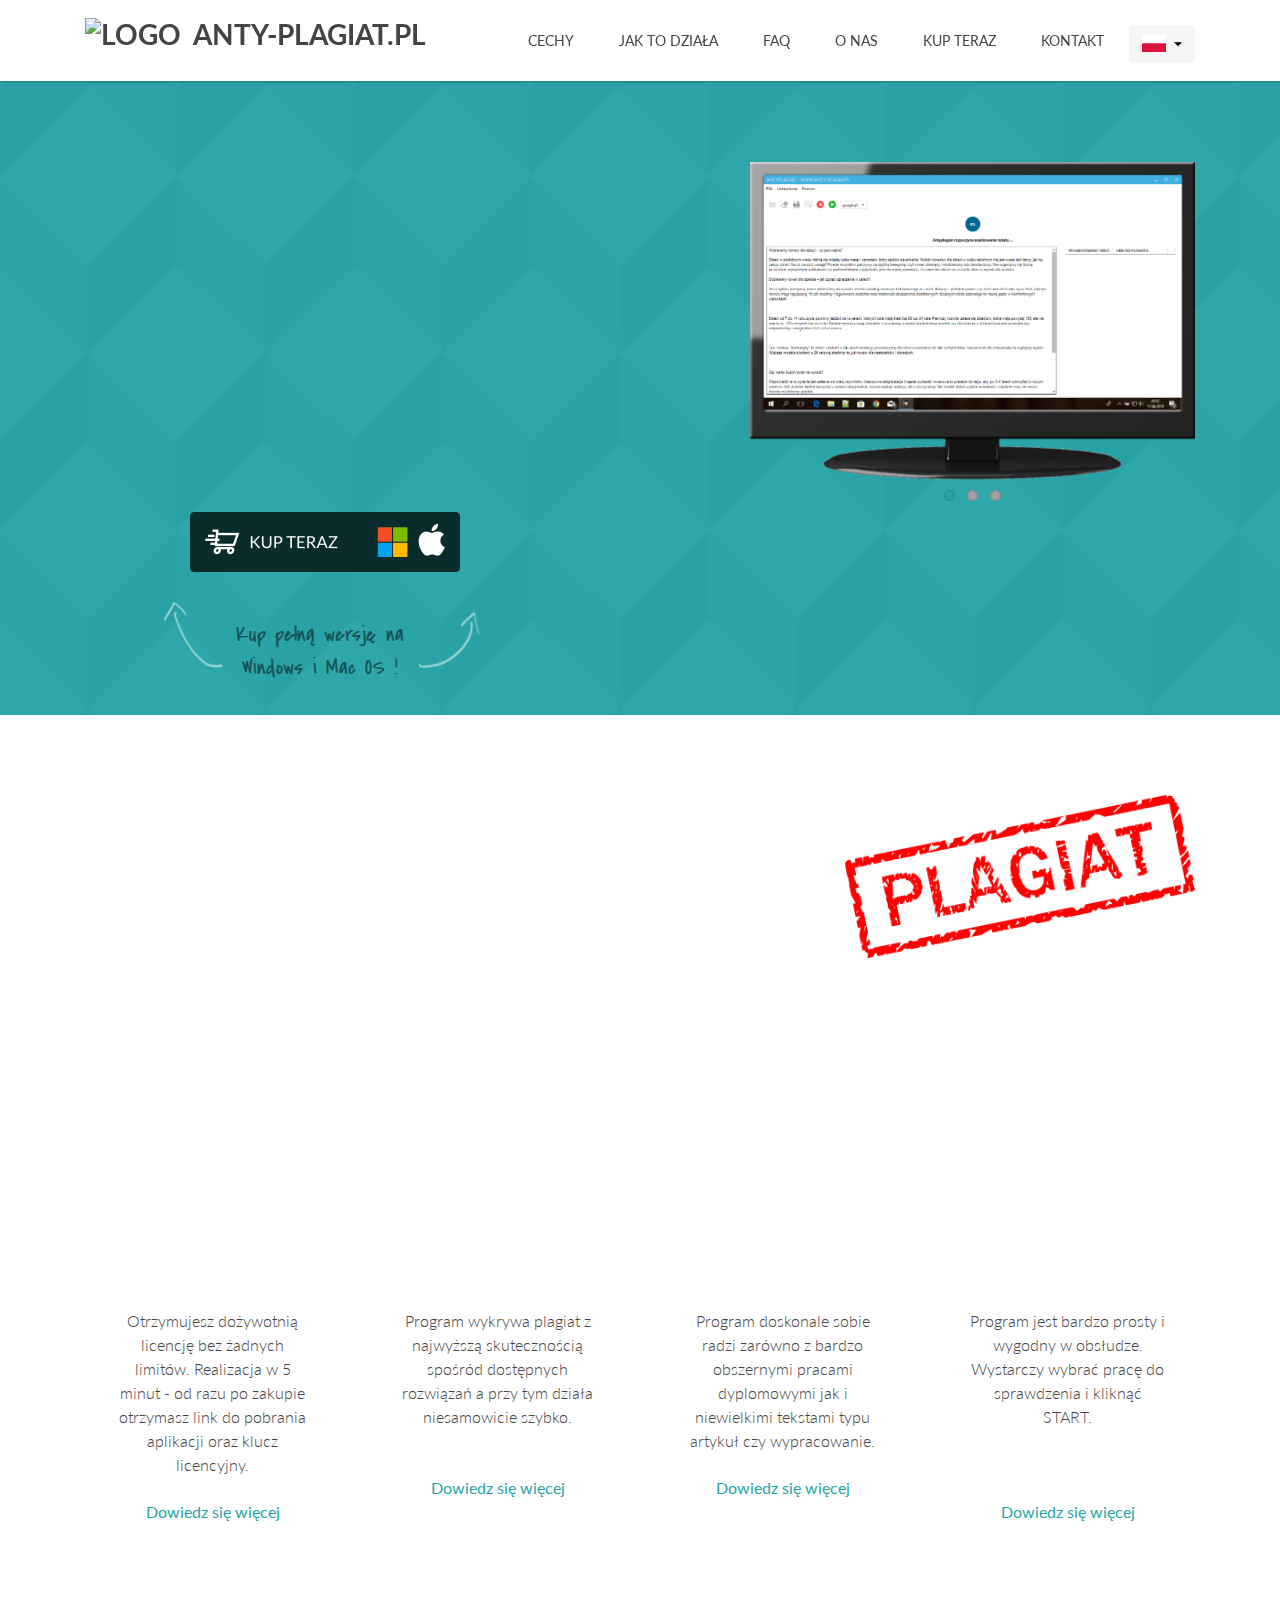
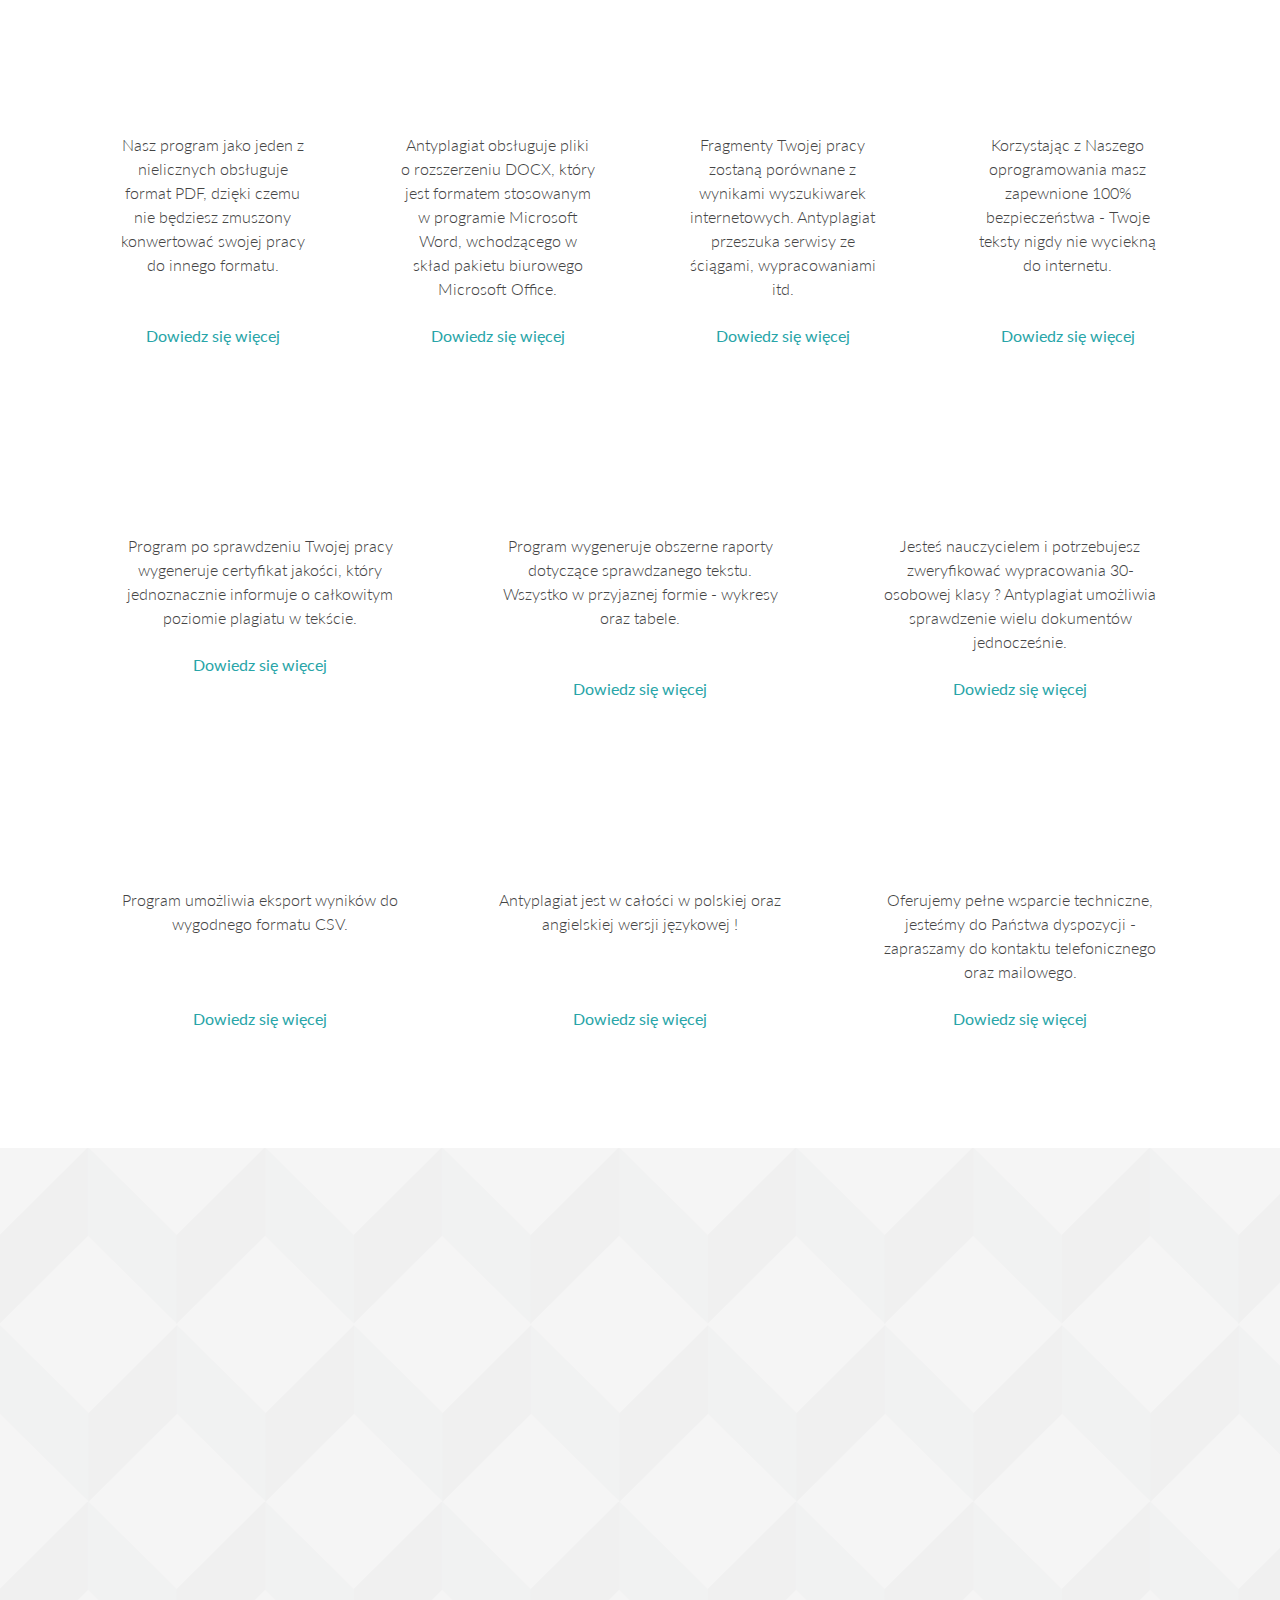
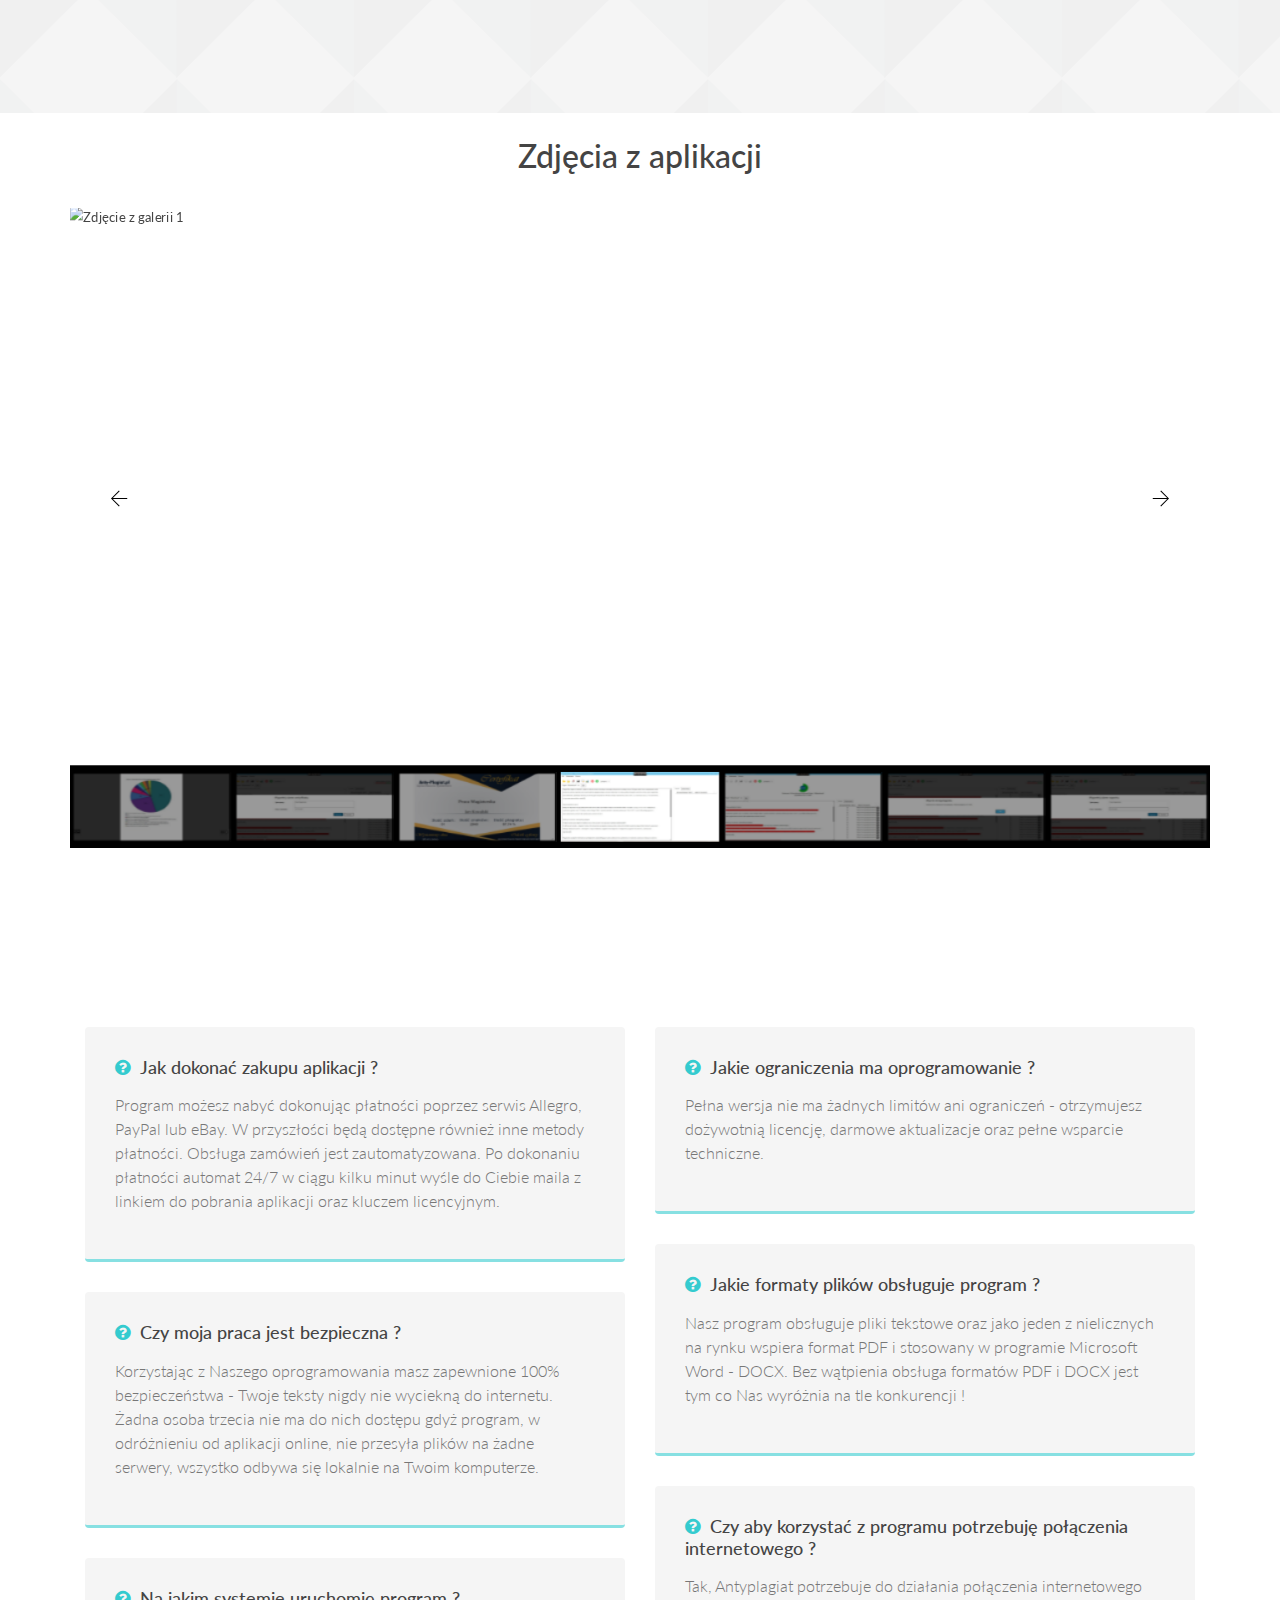
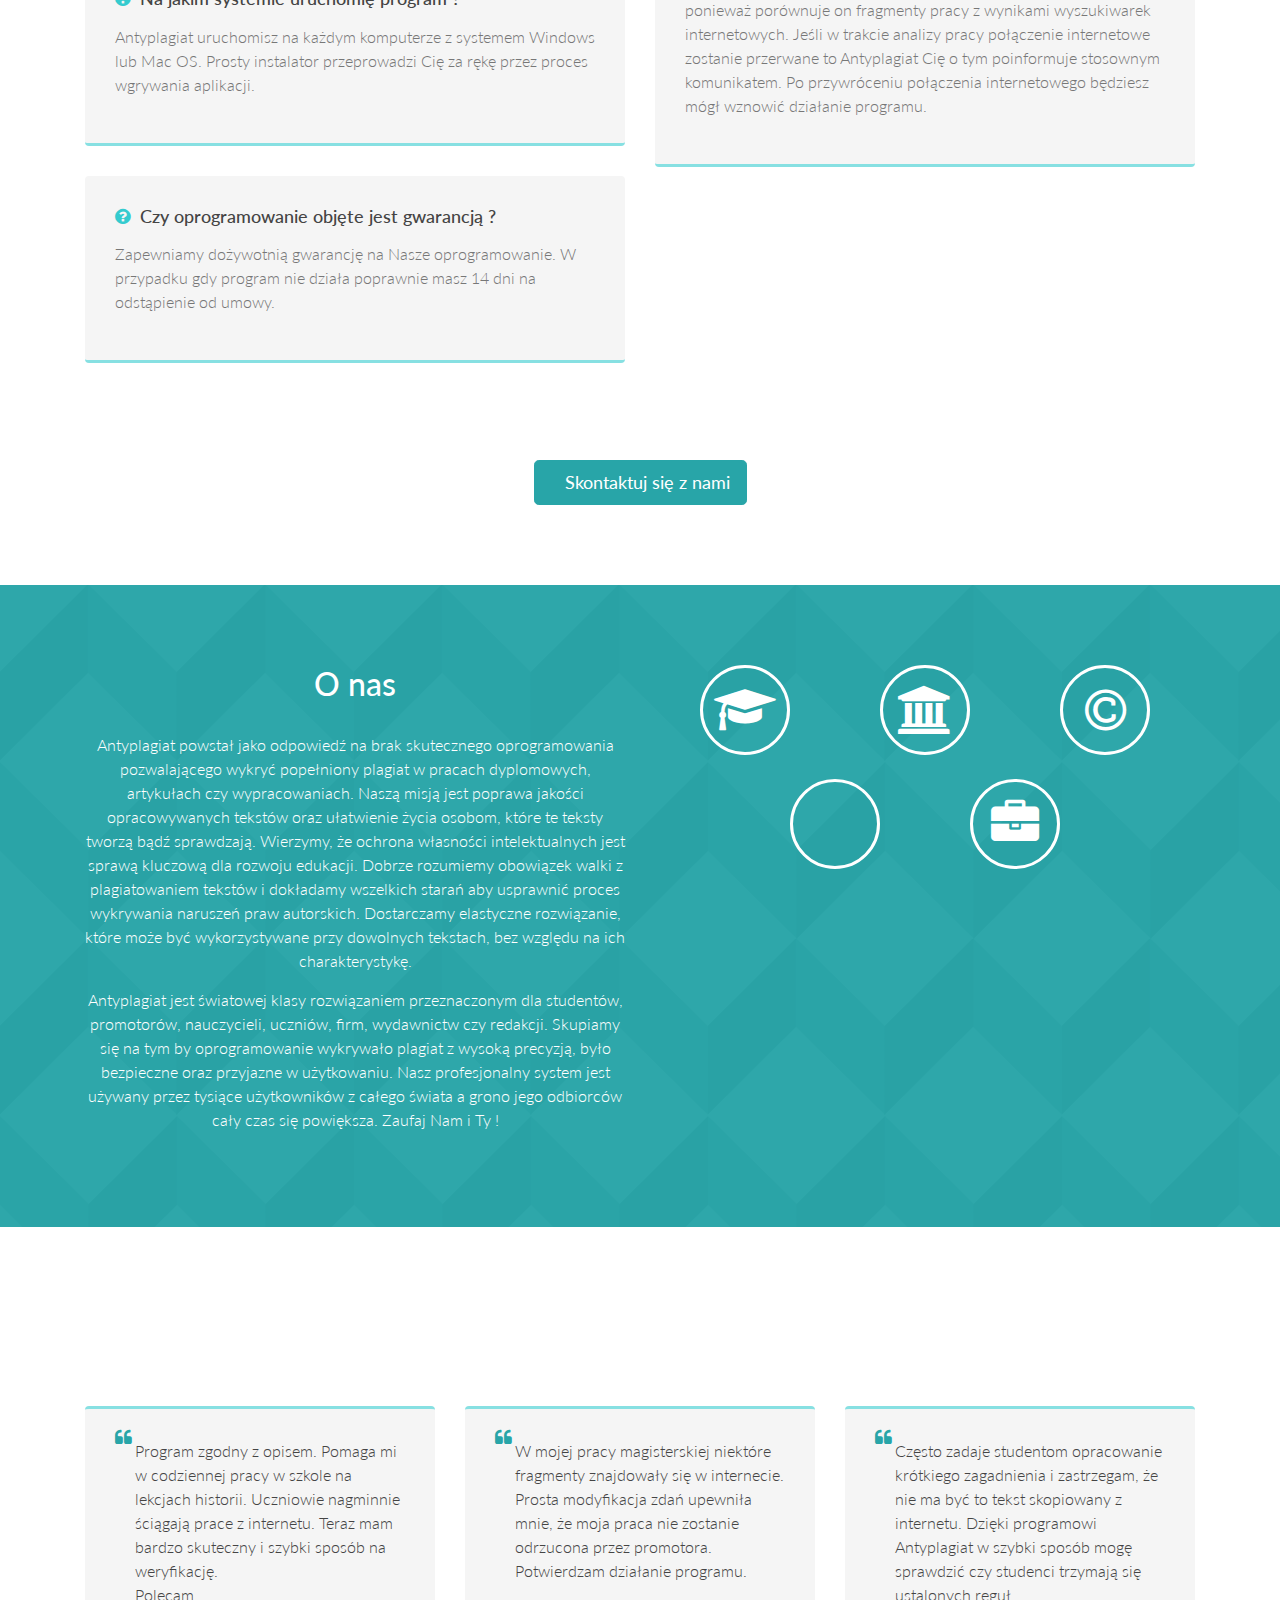
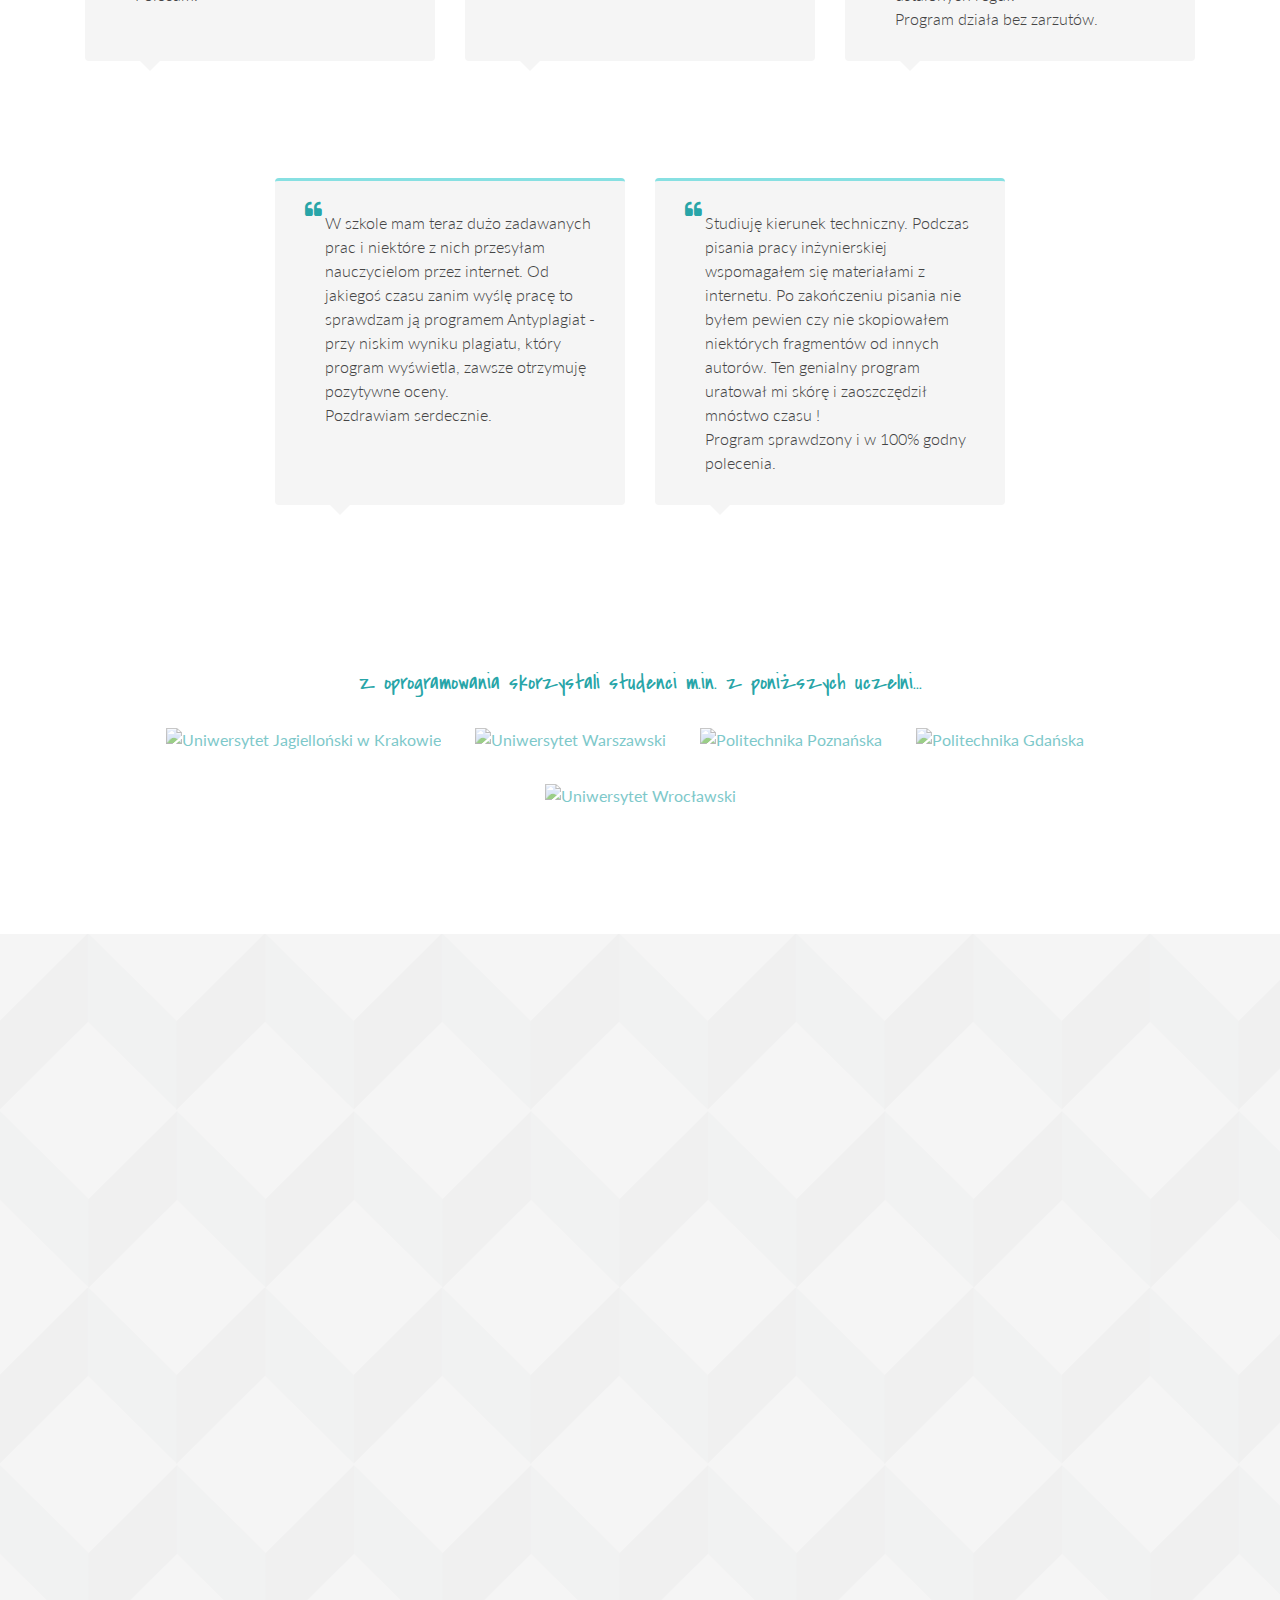
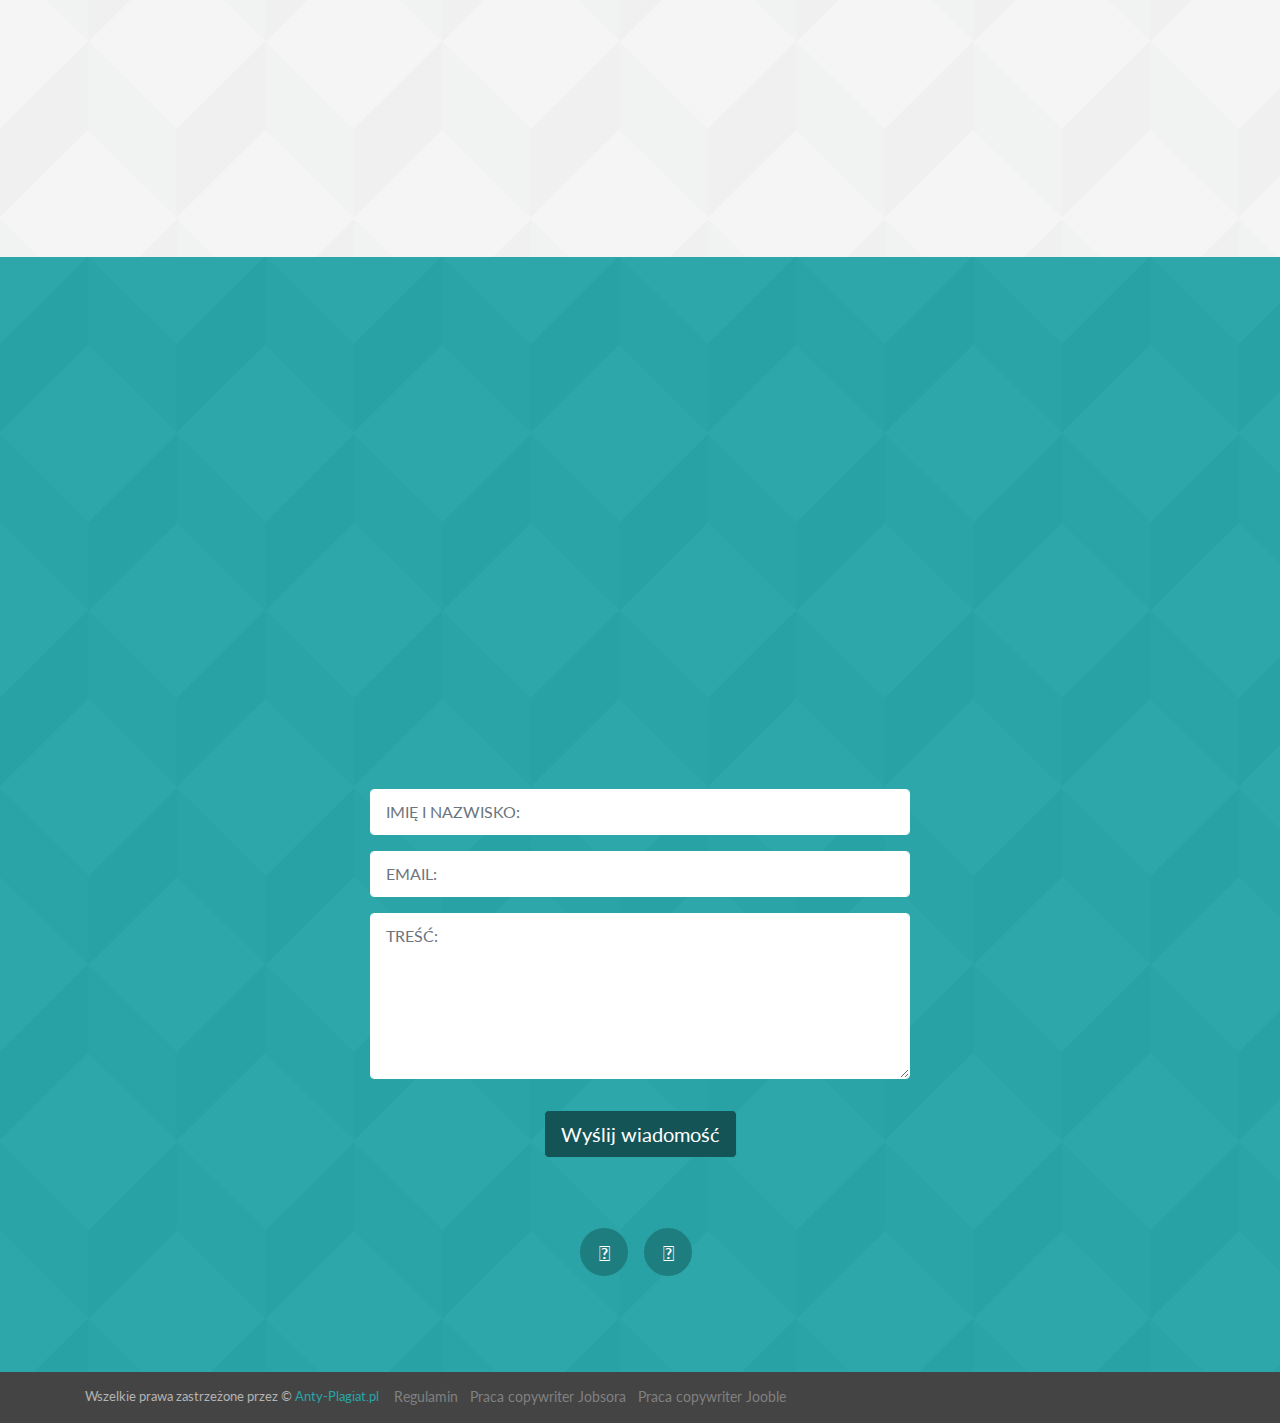
==== commit 0d73f27d: "Update website" ====
--- a/index.html
+++ b/index.html
@@ -1,1308 +1,1308 @@
-<!DOCTYPE html>
-<html lang="pl">
-<head>
-    <title>Anty-Plagiat.pl - Oprogramowanie antyplagiatowe wykrywające plagiat w pracach dyplomowych</title>
-    <!-- Meta -->
-    <meta charset="utf-8">
-    <meta http-equiv="X-UA-Compatible" content="IE=edge">
-    <meta name="viewport" content="width=device-width, initial-scale=1.0">
-    <meta name="description" content="Wyeliminuj plagiat ze swojej pracy dyplomowej ! Oprogramowanie Antyplagiat wykrywa możliwość popełnienia plagiatu z najwyższą skutecznością.">
-    <meta name="keywords" content="plagiat,antyplagiat,anty-plagiat,antyplagiat windows,antyplagiat mac os,antyplagiat macos,antyplagiat mac os x,program antyplagiatowy,sprawdź plagiat,wykryj plagiat,praca dyplomowa,zweryfikuj pracę,program do sprawdzania prac dyplomowych">
-    <meta name="author" content="Anty-Plagiat.pl">
-    <link rel="shortcut icon" href="favicon.ico">
-    <link rel="alternate" hreflang="en" href="https://antiplagiarism.org" />
-    <link href='https://fonts.googleapis.com/css?family=Lato:300,400,700,300italic,400italic,700italic' rel='stylesheet' type='text/css'>
-    <link href='https://fonts.googleapis.com/css?family=Covered+By+Your+Grace' rel='stylesheet' type='text/css'>
-    <!-- Global CSS -->
-    <link rel="stylesheet" href="assets/plugins/bootstrap/css/bootstrap.min.css">
-    <!-- Plugins CSS -->
-    <link rel="stylesheet" href="assets/plugins/font-awesome/css/font-awesome.min.css">
-    <link rel="stylesheet" href="https://use.fontawesome.com/releases/v5.0.10/css/all.css" integrity="sha384-+d0P83n9kaQMCwj8F4RJB66tzIwOKmrdb46+porD/OvrJ+37WqIM7UoBtwHO6Nlg" crossorigin="anonymous">
-
-    <link rel="stylesheet" href="assets/plugins/font-our/styles.css">
-    <link rel="stylesheet" href="assets/plugins/flag-icon/css/flag-icon.min.css">
-    <link rel="stylesheet" href="assets/plugins/flexslider/flexslider.css">
-    <link rel="stylesheet" href="assets/plugins/animate-css/animate.min.css">
-    <!-- Theme CSS -->
-    <link id="theme-style" rel="stylesheet" href="assets/css/styles-2.css">
-
-    <link id="theme-style" rel="stylesheet" href="assets/css/main.css">
-
-</head>
-
-<body>
-    <!-- ******HEADER****** -->
-    <header id="top" class="header fixed-top">
-        <div class="container">
-            <h1 class="logo pull-left">
-                <a class="scrollto" href="#promo">
-                    <img id="logo-image" class="logo-image" src="favicon.ico" alt="Logo">
-                    <span class="logo-title d-none d-sm-inline">Anty-Plagiat.pl</span>
-                    <span class="logo-title d-sm-none font-size-60">Anty-Plagiat.pl</span>
-                </a>
-            </h1><!--//logo-->
-            <nav id="main-nav" class="main-nav navbar-light navbar-expand-md" role="navigation">
-                <button class="navbar-toggler" type="button" data-toggle="collapse" data-target="#navbar-collapse" aria-controls="navbar-collapse" aria-expanded="false" aria-label="Toggle navigation">
-                    <span class="navbar-toggler-icon"></span>
-                </button>
-                <div class="navbar-collapse collapse justify-content-end" id="navbar-collapse">
-                    <ul class="nav navbar-nav">
-                        <li class="active nav-item sr-only"><a class="scrollto" href="#promo">Home</a></li>
-                        <li class="nav-item"><a class="nav-link scrollto" href="#features">Cechy</a></li>
-                        <li class="nav-item"><a class="nav-link scrollto" href="#how">Jak to działa</a></li>
-                        <li class="nav-item"><a class="nav-link scrollto" href="#faq">FAQ</a></li>
-                        <li class="nav-item"><a class="nav-link scrollto" href="#aboutUs">O nas</a></li>
-                        <li class="nav-item"><a class="nav-link scrollto" href="#pricing">Kup teraz</a></li>
-                        <li class="nav-item"><a class="nav-link scrollto" href="#contact">Kontakt</a></li>
-                        <li class="nav-item last" style="transform: translate(0, 20%);">
-                            <div class="dropdown">
-                                <button class="btn dropdown-toggle dropdown-toggle-styled" type="button" id="dropdownMenuButton" data-toggle="dropdown" aria-haspopup="true" aria-expanded="false">
-
-                                    <span class="flag-icon flag-icon-pl" style="font-size:18px">
-                                    </span>
-
-                                </button>
-                                <div class="dropdown-menu" aria-labelledby="dropdownMenuButton">
-                                    <a class="dropdown-item" href="https://anty-plagiat.pl">
-                                        <span class="flag-icon flag-icon-pl" style="font-size:18px">
-                                        </span>&nbsp;&nbsp;&nbsp;Polski
-                                    </a>
-                                    <a class="dropdown-item" href="https://antiplagiarism.org">
-                                        <span class="flag-icon flag-icon-gb" style="font-size:18px">
-                                        </span>&nbsp;&nbsp;&nbsp;Angielski
-                                    </a>
-                                </div>
-                            </div>
-
-                        </li>
-                    </ul><!--//nav-->
-                </div><!--//navabr-collapse-->
-            </nav><!--//main-nav-->
-        </div>
-    </header><!--//header-->
-    <!-- ******PROMO****** -->
-    <section id="promo" class="promo section offset-header has-pattern">
-        <div class="container">
-            <div class="row">
-                <div class="overview col-lg-7 col-12">
-                    <h2 class="title">Aplikacja Antyplagiat wykryje plagiat w każdym tekście</h2>
-                    <ul class="summary">
-                        <li>Najwyższa skuteczność spośród dostępnych na rynku rozwiązań</li>
-                        <li>Porówna Twoją pracę ze zbiorem wielu milionów tekstów</li>
-                        <li>Deklasuje konkurencyjne rozwiązania pod względem szybkości</li>
-                        <li>Zapewnia 100% bezpieczeństwa</li>
-                    </ul>
-                    <div class="download-area">
-                        <ul class="list-inline">
-                            <li class="win-buy-btn list-inline-item" style="margin-left:50px; margin-right:50px;"><a class="scrollto" href="#pricing">Kup teraz</a></li>
-                        </ul>
-                        <div class="note text-center">
-                            <p>Kup pełną wersję na<br />Windows i Mac OS !</p>
-                            <span class="left-arrow"></span>
-                            <span class="right-arrow"></span>
-                        </div><!--//note-->
-                    </div>
-                </div><!--//overview-->
-                <!--// iPhone starts -->
-                <div class="col-lg-5 col-12 ">
-                    <div class="slider flexslider background-none">
-                        <br /> <br /><br />
-                        <ul class="slides">
-                            <li>
-                                <img src="assets/images/app/app1-pl.png" alt="Zrzut ekranu z aplikacji 1" />
-                            </li>
-                            <li>
-                                <img class="lazyload" data-src="assets/images/app/app2-pl.png" alt="Zrzut ekranu z aplikacji 2" />
-                            </li>
-                            <li>
-                                <img class="lazyload" data-src="assets/images/app/app3-pl.png" alt="Zrzut ekranu z aplikacji 3" />
-                            </li>
-                        </ul><!--//slides-->
-                    </div><!--//flexslider-->
-                </div><!--//iphone-->
-                <!--// iPhone ends -->
-            </div><!--//row-->
-        </div><!--//container-->
-    </section><!--//promo-->
-    <!-- ******INTRODUCTION****** -->
-    <section id="introduction" class="introduction section">
-        <div class="container">
-            <div class="row">
-                <div class="content col-md-8 col-12 order-md-1 text-center">
-                    <h2 class="title">Sprawdź czy Twoja praca nie jest plagiatem!</h2>
-                    <p class="intro">Chcesz uniknąć przykrego rozczarowania kiedy Twoja praca zostanie poddana próbie i okaże się, że część tekstu została splagiatowana ? Nie popełniaj tego błędu, zwerfyfikuj swoją pracę i śpij spokojnie, mając pewność, że tekst jest w 100% oryginalny.</p>
-                </div><!--//content-->
-                <div class="container col-md-4 col-12 order-md-12">
-                    <img class="lazyload img-fluid box-right" style="display: block; margin-left: auto; margin-right: auto" data-src="assets/images/plagiarism.png" alt="Plagiat" />
-                </div>
-            </div><!--//row-->
-        </div><!--//container-->
-    </section><!--//introduction-->
-    <!-- ******FEATURES****** -->
-    <section id="features" class="features section">
-        <div class="container">
-            <h2 class="title text-center">Dlaczego nasz program jest najlepszy ?</h2>
-            <br />
-            <br />
-            <div class="row">
-                <div class="item col-lg-3 col-md-6 col-12 text-center">
-                    <div class="icon">
-                        <i class="fa fa-key"></i>
-                    </div><!--//icon-->
-                    <div class="content">
-                        <h3 class="title">
-                            Legalna licencja
-                            <div class="d-none d-md-block">
-                                
-                            </div>
-                        </h3>
-                        <p>Otrzymujesz dożywotnią licencję bez żadnych limitów. Realizacja w 5 minut - od razu po zakupie otrzymasz link do pobrania aplikacji oraz klucz licencyjny.</p>
-                        <div class="d-none d-md-block">
-                            
-                        </div>
-                        <button class="modal-trigger btn btn-link" data-toggle="modal" data-target="#feature-modal-1">Dowiedz się więcej</button>
-                    </div><!--//content-->
-                </div><!--//item-->
-                <div class="item col-lg-3 col-md-6 col-12 text-center">
-                    <div class="icon">
-                        <i class="fa fa-clock"></i>
-                    </div><!--//icon-->
-                    <div class="content">
-                        <h3 class="title">
-                            Szybki i skuteczny
-                            <div class="d-none d-md-block">
-                                
-                            </div>
-                        </h3>
-                        <p>Program wykrywa plagiat z najwyższą skutecznością spośród dostępnych rozwiązań a przy tym działa niesamowicie szybko.</p>
-                        <div class="d-none d-md-block">
-                            <br/>
-                        </div>
-                        <button class="modal-trigger btn btn-link" data-toggle="modal" data-target="#feature-modal-2">Dowiedz się więcej</button>
-                    </div><!--//content-->
-                </div><!--//item-->
-                <div class="item col-lg-3 col-md-6 col-12 text-center">
-                    <div class="icon">
-                        <i class="fa fa-check-circle"></i>
-                    </div><!--//icon-->
-                    <div class="content">
-                        <h3 class="title">
-                            Niezawodny
-                            <div class="d-none d-md-block">
-                                
-                            </div>
-                        </h3>
-                        <p>Program doskonale sobie radzi zarówno z bardzo obszernymi pracami dyplomowymi jak i niewielkimi tekstami typu artykuł czy wypracowanie.</p>
-                        <div class="d-none d-md-block">
-                            
-                        </div>
-                        <button class="modal-trigger btn btn-link" data-toggle="modal" data-target="#feature-modal-3">Dowiedz się więcej</button>
-                    </div><!--//content-->
-                </div><!--//item-->
-                <div class="item col-lg-3 col-md-6 col-12 text-center">
-                    <div class="icon">
-                        <i class="fa fa-thumbs-up"></i>
-                    </div><!--//icon-->
-                    <div class="content">
-                        <h3 class="title">
-                            Prostota i wygoda
-                            <div class="d-none d-md-block">
-
-                            </div>
-                        </h3>
-                        <p>Program jest bardzo prosty i wygodny w obsłudze. Wystarczy wybrać pracę do sprawdzenia i kliknąć START.</p>
-                        <div class="d-none d-md-block">
-                            <br/><br/>
-                        </div>
-                        <button class="modal-trigger btn btn-link" data-toggle="modal" data-target="#feature-modal-4">Dowiedz się więcej</button>
-                    </div><!--//content-->
-                </div><!--//item-->
-            </div><!--//row-->
-
-
-            <div class="row">
-                <div class="item col-lg-3 col-md-6 col-12 text-center">
-                    <div class="icon">
-                        <i class="fa fa-file-pdf"></i>
-                    </div><!--//icon-->
-                    <div class="content">
-                        <h3 class="title">
-                            Obsługa formatu PDF
-                            <div class="d-none d-md-block">
-                                <br>
-                            </div>
-                        </h3>
-
-                        <p>Nasz program jako jeden z nielicznych obsługuje format PDF, dzięki czemu nie będziesz zmuszony konwertować swojej pracy do innego formatu.</p>
-                        <div class="d-none d-md-block">
-                            <br/>
-                        </div>
-                        <button class="modal-trigger btn btn-link" data-toggle="modal" data-target="#feature-modal-5">Dowiedz się więcej</button>
-                    </div><!--//content-->
-                </div><!--//item-->
-                <div class="item col-lg-3 col-md-6 col-12 text-center">
-                    <div class="icon">
-                        <i class="fa fa-file-word"></i>
-                    </div><!--//icon-->
-                    <div class="content">
-                        <h3 class="title">Obsługa formatu programu Word</h3>
-                        <p>Antyplagiat obsługuje pliki o rozszerzeniu DOCX, który jest formatem stosowanym w programie Microsoft Word, wchodzącego w skład pakietu biurowego Microsoft Office.</p>
-                        <div class="d-none d-md-block">
-                            
-                        </div>
-                        <button class="modal-trigger btn btn-link" data-toggle="modal" data-target="#feature-modal-11">Dowiedz się więcej</button>
-                    </div><!--//content-->
-                </div><!--//item-->
-                <div class="item col-lg-3 col-md-6 col-12 text-center">
-                    <div class="icon">
-                        <i class="fa fa-search"></i>
-                    </div><!--//icon-->
-                    <div class="content">
-                        <h3 class="title">
-                            Zaawansowane przeszukiwanie
-                            <div class="d-none d-md-block">
-                                
-                            </div>
-                        </h3>
-                        <p>Fragmenty Twojej pracy zostaną porównane z wynikami wyszukiwarki Google. Antyplagiat przeszuka serwisy ze ściągami, wypracowaniami itd.</p>
-                        <button class="modal-trigger btn btn-link" data-toggle="modal" data-target="#feature-modal-6">Dowiedz się więcej</button>
-                    </div><!--//content-->
-                </div><!--//item-->
-                <div class="item col-lg-3 col-md-6 col-12 text-center">
-                    <div class="icon">
-                        <i class="fa fa-lock"></i>
-                    </div><!--//icon-->
-                    <div class="content">
-                        <h3 class="title">
-                            Bezpieczeństwo
-                            <div class="d-none d-md-block">
-                                <br>
-                            </div>
-                        </h3>
-                        <p>Korzystając z Naszego oprogramowania masz zapewnione 100% bezpieczeństwa - Twoje teksty nigdy nie wyciekną do internetu.</p>
-                        <div class="d-none d-md-block">
-                            <br/>
-                        </div>
-                        <button class="modal-trigger btn btn-link" data-toggle="modal" data-target="#feature-modal-7">Dowiedz się więcej</button>
-                    </div><!--//content-->
-                </div><!--//item-->
-            </div><!--//row-->
-            <div class="row">
-                <div class="item col-lg-4 col-md-6 col-12 text-center">
-                    <div class="icon">
-                        <i class="fa icon-certificate shift-top-5"></i>
-                    </div><!--//icon-->
-                    <div class="content">
-                        <h3 class="title">Certyfikat</h3>
-                        <p>Program po sprawdzeniu Twojej pracy wygeneruje certyfikat jakości, który jednoznacznie informuje o całkowitym poziomie plagiatu w tekście.</p>
-                        <button class="modal-trigger btn btn-link" data-toggle="modal" data-target="#feature-modal-8">Dowiedz się więcej</button>
-                    </div><!--//content-->
-                </div><!--//item-->
-                <div class="item col-lg-4 col-md-6 col-12 text-center">
-                    <div class="icon">
-                        <i class="fa fa-chart-pie shift-down-2"></i>
-                    </div><!--//icon-->
-                    <div class="content">
-                        <h3 class="title">Raporty</h3>
-                        <p>Program wygeneruje obszerne raporty dotyczące sprawdzanego tekstu. Wszystko w przyjaznej formie - wykresy oraz tabele.</p>
-                        <div class="d-none d-md-block">
-                            <br/>
-                        </div>
-                        <button class="modal-trigger btn btn-link" data-toggle="modal" data-target="#feature-modal-12">Dowiedz się więcej</button>
-                    </div><!--//content-->
-                </div><!--//item-->
-                <div class="item col-lg-4 col-md-6 col-12 text-center">
-                    <div class="icon">
-                        <i class="fa icon-tasks-solid shift-top-4"></i>
-                    </div><!--//icon-->
-                    <div class="content">
-                        <h3 class="title">Wielozadaniowość</h3>
-                        <p>Jesteś nauczycielem i potrzebujesz zweryfikować wypracowania 30-osobowej klasy ? Antyplagiat umożliwia sprawdzenie wielu dokumentów jednocześnie.</p>
-                        <div class="d-none d-md-block">
-                            
-                        </div>
-                        <button class="modal-trigger btn btn-link" data-toggle="modal" data-target="#feature-modal-13">Dowiedz się więcej</button>
-                    </div><!--//content-->
-                </div><!--//item-->
-            </div><!--//row-->
-            <div class="row">
-                <div class="item col-lg-4 col-md-6 col-12 text-center">
-                    <div class="icon">
-                        <i class="fa icon-file-csv-solid shift-top-4"></i>
-                    </div><!--//icon-->
-                    <div class="content">
-                        <h3 class="title">Eksport do CSV</h3>
-                        <p>Program umożliwia eksport wyników do wygodnego formatu CSV. </p>
-                        <div class="d-none d-md-block">
-                            <br/><br/>
-                        </div>
-                        <button class="modal-trigger btn btn-link" data-toggle="modal" data-target="#feature-modal-14">Dowiedz się więcej</button>
-                    </div><!--//content-->
-                </div><!--//item-->
-                <div class="item col-lg-4 col-md-6 col-12 text-center">
-                    <div class="icon">
-                        <i class="fa fa-globe"></i>
-                    </div><!--//icon-->
-                    <div class="content">
-                        <h3 class="title">Różne wersje językowe</h3>
-                        <p>Antyplagiat jest w całości w polskiej oraz angielskiej wersji językowej ! </p>
-                        <div class="d-none d-md-block">
-                            <br/><br/>
-                        </div>
-                        <button class="modal-trigger btn btn-link" data-toggle="modal" data-target="#feature-modal-9">Dowiedz się więcej</button>
-                    </div><!--//content-->
-                </div><!--//item-->
-                <div class="item col-lg-4 col-md-6 col-12 text-center">
-                    <div class="icon">
-                        <i class="fa fa-headphones"></i>
-                    </div><!--//icon-->
-                    <div class="content">
-                        <h3 class="title">Wsparcie techniczne</h3>
-                        <p>Oferujemy pełne wsparcie techniczne, jesteśmy do Państwa dyspozycji - zapraszamy do kontaktu telefonicznego oraz mailowego.</p>
-                        <div class="d-none d-md-block">
-                            
-                        </div>
-                        <button class="modal-trigger btn btn-link" data-toggle="modal" data-target="#feature-modal-10">Dowiedz się więcej</button>
-                    </div><!--//content-->
-                </div><!--//item-->
-            </div>
-            <div class="row">
-            </div><!--//container-->
-    </section><!--//features-->
-    <!-- ******HOW****** -->
-    <section id="how" class="how section has-pattern">
-        <div class="container">
-            <div class="row">
-                <div class="content col-md-6 col-12 order-md-12 text-center">
-                    <h2 class="title">Jak to działa ?</h2>
-                    <p class="intro">Profesjonalny system analizuje tekst pod kątem wystąpienia plagiatu. Wyrafinowany algorytm automatycznie porównuje fragmenty pracy z wynikami wyszukiwarki Google. Po zakończeniu procesu analizy program wskazuje miejsca w tekście, które mogą być potraktowane jako plagiat utworu. Każdy taki fragment tekstu jest podkreślony kolorem czerwonym a użytkownik ma możliwość wyświetlenia stron internetowych na których opublikowano analizowany fragment.</p>
-                    <div class="qr-codes">
-                        <div class="note">
-                            <p>Pobierz instrukcję obsługi</p>
-                            <span class="left-arrow"></span>
-                            <span class="right-arrow"></span>
-                        </div><!--//note-->
-                        <div>
-                            <a class="btn btn-lg btn-theme" href="downloads/Antyplagiat - Instrukcja obsługi.pdf" target="_blank">Instrukcja obsługi <i class="fas fa-download"></i></a>
-                        </div>
-                    </div><!--//qr-codes-->
-                </div><!--//content-->
-                <div id="video-container" class="video-container col-md-6 col-12 order-md-1">
-                    <div class="embed-responsive embed-responsive-16by9">
-                        <iframe width="560" height="315" src="https://www.youtube.com/embed/-WStPQ8-rvQ?rel=0&amp;showinfo=0&?VQ=HD720" frameborder="0" allow="autoplay; encrypted-media" allowfullscreen></iframe>
-                    </div>
-                </div><!--//video-->
-            </div><!--//row-->
-        </div><!--//container-->
-    </section><!--//how-->
-
-    <section id="gallery" class="section">
-        <div class="container">
-            <br />
-            <h2 class="text-center title">Zdjęcia z aplikacji</h2>
-            <br />
-            <div class="row">
-                <div id="jssor_1" style="position:relative;margin:0 auto;top:0px;left:0px;width:1366px;height:768px;overflow:hidden;visibility:hidden;">
-                    <!-- Loading Screen -->
-                    <div data-u="loading" class="jssorl-009-spin" style="position:absolute;top:0px;left:0px;width:100%;height:100%;text-align:center;background-color:rgba(0,0,0,0.7);">
-                        <img style="margin-top:-19px;position:relative;top:50%;width:38px;height:38px;" class="lazyload" data-src="assets/images/app/gallery/slider/spin.svg" alt="Pasek postępu" />
-                    </div>
-                    <div data-u="slides" style="cursor:default;position:relative;top:0px;left:0px;width:1366px;height:668px;overflow:hidden;">
-                        <div>
-                            <img data-u="image" data-src="assets/images/app/gallery/1-pl.jpg" class ="lazyload" alt="Zdjęcie z galerii 1" />
-                            <img data-u="thumb" src="assets/images/app/gallery/thumbnail/1-pl.png" alt="Miniaturka z galerii 1" />
-                        </div>
-                        <div>
-                            <img data-u="image" data-src="assets/images/app/gallery/2-pl.jpg" class="lazyload" alt="Zdjęcie z galerii 2" />
-                            <img data-u="thumb" src="assets/images/app/gallery/thumbnail/2-pl.png" alt="Miniaturka z galerii 2" />
-                        </div>
-                        <div>
-                            <img data-u="image" data-src="assets/images/app/gallery/3-pl.jpg" class="lazyload" alt="Zdjęcie z galerii 3" />
-                            <img data-u="thumb" src="assets/images/app/gallery/thumbnail/3-pl.png" alt="Miniaturka z galerii 3" />
-                        </div>
-                        <div>
-                            <img data-u="image" data-src="assets/images/app/gallery/4-pl.jpg" class="lazyload" alt="Zdjęcie z galerii 4" />
-                            <img data-u="thumb" src="assets/images/app/gallery/thumbnail/4-pl.png" alt="Miniaturka z galerii 4" />
-                        </div>
-                        <div>
-                            <img data-u="image" data-src="assets/images/app/gallery/5-pl.jpg" class="lazyload" alt="Zdjęcie z galerii 5" />
-                            <img data-u="thumb" src="assets/images/app/gallery/thumbnail/5-pl.png" alt="Miniaturka z galerii 5" />
-                        </div>
-                        <div>
-                            <img data-u="image" data-src="assets/images/app/gallery/6-pl.jpg" class="lazyload" alt="Zdjęcie z galerii 6" />
-                            <img data-u="thumb" src="assets/images/app/gallery/thumbnail/6-pl.png" alt="Miniaturka z galerii 6" />
-                        </div>
-                        <div>
-                            <img data-u="image" data-src="assets/images/app/gallery/7-pl.jpg" class="lazyload" alt="Zdjęcie z galerii 7" />
-                            <img data-u="thumb" src="assets/images/app/gallery/thumbnail/7-pl.png" alt="Miniaturka z galerii 7" />
-                        </div>
-                        <div>
-                            <img data-u="image" data-src="assets/images/app/gallery/8-pl.jpg" class="lazyload" alt="Zdjęcie z galerii 8" />
-                            <img data-u="thumb" src="assets/images/app/gallery/thumbnail/8-pl.png" alt="Miniaturka z galerii 8" />
-                        </div>
-                    </div>
-                    <!-- Thumbnail Navigator -->
-                    <div data-u="thumbnavigator" class="jssort101" style="position:absolute;left:0px;bottom:0px;width:1366px;height:100px;background-color:#000;" data-autocenter="1" data-scale-bottom="0.75">
-                        <div data-u="slides">
-                            <div data-u="prototype" class="p" style="width:190px;height:84px;">
-                                <div data-u="thumbnailtemplate" class="t"></div>
-                                <svg viewBox="0 0 16000 16000" class="cv">
-                                    <circle class="a" cx="8000" cy="8000" r="3238.1"></circle>
-                                    <line class="a" x1="6190.5" y1="8000" x2="9809.5" y2="8000"></line>
-                                    <line class="a" x1="8000" y1="9809.5" x2="
-                                          8000" y2="6190.5"></line>
-                                </svg>
-                            </div>
-                        </div>
-                    </div>
-                    <!-- Arrow Navigator -->
-                    <div data-u="arrowleft" class="jssora106" style="width:55px;height:55px;top:320px;left:30px;" data-scale="0.75">
-                        <svg viewBox="0 0 16000 16000" style="position:absolute;top:0;left:0;width:100%;height:100%;">
-                            <circle class="c" cx="8000" cy="8000" r="6260.9"></circle>
-                            <polyline class="a" points="7930.4,5495.7 5426.1,8000 7930.4,10504.3 "></polyline>
-                            <line class="a" x1="10573.9" y1="8000" x2="5426.1" y2="8000"></line>
-                        </svg>
-                    </div>
-                    <div data-u="arrowright" class="jssora106" style="width:55px;height:55px;top:320px;right:30px;" data-scale="0.75">
-                        <svg viewBox="0 0 16000 16000" style="position:absolute;top:0;left:0;width:100%;height:100%;">
-                            <circle class="c" cx="8000" cy="8000" r="6260.9"></circle>
-                            <polyline class="a" points="8069.6,5495.7 10573.9,8000 8069.6,10504.3 "></polyline>
-                            <line class="a" x1="5426.1" y1="8000" x2="10573.9" y2="8000"></line>
-                        </svg>
-                    </div>
-                </div>
-            </div>
-        </div>
-
-    </section>
-    <!-- ******FAQ****** -->
-    <section id="faq" class="faq section">
-        <div class="container">
-            <h2 class="title text-center">Często Zadawane Pytania</h2>
-            <div class="row">
-                <div class="faq-col col-md-6 col-12">
-                    <div class="item">
-                        <h3 class="question"><i class="fa fa-question-circle"></i>Jak dokonać zakupu aplikacji ?</h3>
-                        <p class="answer">Program możesz nabyć dokonując płatności poprzez serwis Allegro, PayPal lub eBay. W przyszłości będą dostępne również inne metody płatności. Obsługa zamówień jest zautomatyzowana. Po dokonaniu płatności automat 24/7 w ciągu kilku minut wyśle do Ciebie maila z linkiem do pobrania aplikacji oraz kluczem licencyjnym.</p>
-                    </div><!--//item-->
-                    <div class="item">
-                        <h3 class="question"><i class="fa fa-question-circle"></i>Czy moja praca jest bezpieczna ?</h3>
-                        <p class="answer">Korzystając z Naszego oprogramowania masz zapewnione 100% bezpieczeństwa - Twoje teksty nigdy nie wyciekną do internetu. Żadna osoba trzecia nie ma do nich dostępu gdyż program, w odróżnieniu od aplikacji online, nie przesyła plików na żadne serwery, wszystko odbywa się lokalnie na Twoim komputerze.</p>
-                    </div><!--//item-->
-                    <div class="item">
-                        <h3 class="question"><i class="fa fa-question-circle"></i>Na jakim systemie uruchomię program ?</h3>
-                        <p class="answer">Antyplagiat uruchomisz na każdym komputerze z systemem Windows lub Mac OS. Prosty instalator przeprowadzi Cię za rękę przez proces wgrywania aplikacji.</p>
-                    </div><!--//item-->
-                    <div class="item">
-                        <h3 class="question"><i class="fa fa-question-circle"></i>Czy oprogramowanie objęte jest gwarancją ?</h3>
-                        <p class="answer">Zapewniamy dożywotnią gwarancję na Nasze oprogramowanie. W przypadku gdy program nie działa poprawnie masz 14 dni na odstąpienie od umowy.</p>
-                    </div><!--//item-->
-                </div><!--//faq-col-->
-                <div class="faq-col col-md-6 col-12">
-                    <div class="item">
-                        <h3 class="question"><i class="fa fa-question-circle"></i>Jakie ograniczenia ma oprogramowanie ?</h3>
-                        <p class="answer">Pełna wersja nie ma żadnych limitów ani ograniczeń - otrzymujesz dożywotnią licencję, darmowe aktualizacje oraz pełne wsparcie techniczne.</p>
-                    </div><!--//item-->
-                    <div class="item">
-                        <h3 class="question"><i class="fa fa-question-circle"></i>Jakie formaty plików obsługuje program ?</h3>
-                        <p class="answer">Nasz program obsługuje pliki tekstowe oraz jako jeden z nielicznych na rynku wspiera format PDF i stosowany w programie Microsoft Word - DOCX. Bez wątpienia obsługa formatów PDF i DOCX jest tym co Nas wyróżnia na tle konkurencji !</p>
-                    </div><!--//item-->
-                    <div class="item">
-                        <h3 class="question"><i class="fa fa-question-circle"></i>Czy aby korzystać z programu potrzebuję połączenia internetowego ?</h3>
-                        <p class="answer">Tak, Antyplagiat potrzebuje do działania połączenia internetowego ponieważ porównuje on fragmenty pracy z wynikami wyszukiwarki Google. Jeśli w trakcie analizy pracy połączenie internetowe zostanie przerwane to Antyplagiat Cię o tym poinformuje stosownym komunikatem. Po przywróceniu połączenia internetowego będziesz mógł wznowić działanie programu.</p>
-                    </div><!--//item-->
-                </div><!--//faq-col-->
-            </div><!--//row-->
-            <div class="more text-center">
-                <h4 class="title">Więcej pytań ?</h4>
-                <a class="btn btn-lg btn-theme scrollto" href="#contact">Skontaktuj się z nami <i class="far fa-arrow-alt-circle-down"></i></a>
-            </div>
-        </div><!--//container-->
-    </section><!--//faq-->
-    <!-- ******ABOUT US****** -->
-    <section id="aboutUs" class="story section has-pattern">
-        <div class="container">
-            <div class="row">
-                <div class="content col-md-6 col-12 text-center">
-                    <h2 class="title">O nas</h2>
-                    <p>Antyplagiat powstał jako odpowiedź na brak skutecznego oprogramowania pozwalającego wykryć popełniony plagiat w pracach dyplomowych, artykułach czy wypracowaniach. Naszą misją jest poprawa jakości opracowywanych tekstów oraz ułatwienie życia osobom, które te teksty tworzą bądź sprawdzają. Wierzymy, że ochrona własności intelektualnych jest sprawą kluczową dla rozwoju edukacji. Dobrze rozumiemy obowiązek walki z plagiatowaniem tekstów i dokładamy wszelkich starań aby usprawnić proces wykrywania naruszeń praw autorskich. Dostarczamy elastyczne rozwiązanie, które może być wykorzystywane przy dowolnych tekstach, bez względu na ich charakterystykę.</p>
-                    <p>Antyplagiat jest światowej klasy rozwiązaniem przeznaczonym dla studentów, promotorów, nauczycieli, uczniów, firm, wydawnictw czy redakcji. Skupiamy się na tym by oprogramowanie wykrywało plagiat z wysoką precyzją, było bezpieczne oraz przyjazne w użytkowaniu. Nasz profesjonalny system jest używany przez tysiące użytkowników z całego świata a grono jego odbiorców cały czas się powiększa. Zaufaj Nam i Ty !</p>
-                </div><!--//content-->
-                <div class="member col-md-6 col-12 mr-auto ml-auto">
-                    <div class="container">
-                        <div class="row justify-content-center">
-                            <div class="item col-lg-4 col-md-6 col-12 text-center">
-                                <div class="icon">
-                                    <i class="fa fa-graduation-cap"></i>
-                                </div>
-                                <br />
-                            </div>
-                            <div class="item col-lg-4 col-md-6 col-12 text-center">
-                                <div class="icon">
-                                    <i class="fa fa-university"></i>
-                                </div>
-                                <br />
-                            </div>
-                            <div class="item col-lg-4 col-md-6 col-12 text-center">
-                                <div class="icon">
-                                    <i class="fa fa-copyright"></i>
-                                </div>
-                                <br />
-                            </div>
-                        </div>
-                        <div class="row justify-content-center">
-                            <div class="item col-lg-4 col-md-6 col-12 text-center">
-                                <div class="icon">
-                                    <i class="fa fa-file-alt"></i>
-                                </div>
-                                <br />
-                            </div>
-                            <div class="item col-lg-4 col-md-6 col-12 text-center">
-                                <div class="icon">
-                                    <i class="fa fa-briefcase"></i>
-                                </div>
-                            </div>
-                        </div>
-                    </div>
-                </div>
-            </div><!--//row-->
-        </div><!--//container-->
-    </section><!--//ABOUT US-->
-    <!-- ******TESTIMONIALS****** -->
-    <section id="testimonials" class="testimonials section">
-        <div class="container">
-            <h2 class="title text-center">Opinie o systemie Antyplagiat</h2>
-            <div class="row">
-                <div class="item col-md-4 col-12">
-                    <div class="quote-box">
-                        <i class="fa fa-quote-left"></i>
-                        <blockquote class="quote">
-                            Program zgodny z opisem. Pomaga mi w codziennej pracy w szkole na lekcjach historii. Uczniowie nagminnie ściągają prace z internetu. Teraz mam bardzo skuteczny i szybki sposób na weryfikację.<br />Polecam.
-                        </blockquote><!--//quote-->
-                    </div><!--//quote-box-->
-                    <div class="people row">
-                        <img class="lazyload rounded user-pic col-md-5 col-12" data-src="assets/images/people/people-1.png" alt="Karolina (nauczycielka)" />
-                        <p class="details text-center pull-left">
-                            <span class="name">Karolina (nauczycielka)</span>
-                        </p>
-                    </div><!--//people-->
-                </div><!--//item-->
-                <div class="item col-md-4 col-12">
-                    <div class="quote-box">
-                        <i class="fa fa-quote-left"></i>
-                        <blockquote class="quote">
-                            W mojej pracy magisterskiej niektóre fragmenty znajdowały się w internecie. Prosta modyfikacja zdań upewniła mnie, że moja praca nie zostanie odrzucona przez promotora.<br />Potwierdzam działanie programu.
-                        </blockquote><!--//quote-->
-                    </div><!--//quote-box-->
-                    <div class="people row">
-                        <img class="lazyload rounded user-pic col-md-5 col-12" data-src="assets/images/people/people-2.png" alt="Paweł (student)" />
-                        <p class="details text-center pull-left">
-                            <br />
-                            <span class="name">Paweł (student)</span>
-                        </p>
-                    </div><!--//people-->
-                </div><!--//item-->
-                <div class="item col-md-4 col-12">
-                    <div class="quote-box">
-                        <i class="fa fa-quote-left"></i>
-                        <blockquote class="quote">
-                            Często zadaje studentom opracowanie krótkiego zagadnienia i zastrzegam, że nie ma być to tekst skopiowany z internetu. Dzięki programowi Antyplagiat w szybki sposób mogę sprawdzić czy studenci trzymają się ustalonych reguł. <br />Program działa bez zarzutów.
-                        </blockquote><!--//quote-->
-                    </div><!--//quote-box-->
-                    <div class="people row">
-                        <img class="lazyload rounded img-rounded user-pic col-md-5 col-12" data-src="assets/images/people/people-unknown.png" alt="Stanisław (doktorant)" />
-                        <p class="details text-center pull-left">
-                            <span class="name">Stanisław (doktorant)</span>
-                        </p>
-                    </div><!--//people-->
-                </div><!--//item-->
-            </div><!--//row-->
-            <div class="row">
-                <div class="item col-md-4 ml-md-auto">
-                    <div class="quote-box">
-                        <i class="fa fa-quote-left"></i>
-                        <blockquote class="quote">
-                            W szkole mam teraz dużo zadawanych prac i niektóre z nich przesyłam nauczycielom przez internet. Od jakiegoś czasu zanim wyślę pracę to sprawdzam ją programem Antyplagiat - przy niskim wyniku plagiatu, który program wyświetla, zawsze otrzymuję pozytywne oceny.<br /> Pozdrawiam serdecznie.
-                        </blockquote><!--//quote-->
-                    </div><!--//quote-box-->
-                    <div class="people row">
-                        <img class="lazyload rounded user-pic col-md-5 col-12" data-src="assets/images/people/people-4.png" alt="Ania (licealistka)" />
-                        <br />
-                        <p class="details text-center pull-left">
-                            Ania (licealistka)
-                        </p>
-                    </div><!--//people-->
-                </div><!--//item-->
-                <div class="item col-md-4 col-12 mr-md-auto ">
-                    <div class="quote-box">
-                        <i class="fa fa-quote-left"></i>
-                        <blockquote class="quote">
-                            Studiuję kierunek techniczny. Podczas pisania pracy inżynierskiej wspomagałem się materiałami z internetu. Po zakończeniu pisania nie byłem pewien czy nie skopiowałem niektórych fragmentów od innych autorów. Ten genialny program uratował mi skórę i zaoszczędził mnóstwo czasu !<br /> Program sprawdzony i w 100% godny polecenia.
-                        </blockquote><!--//quote-->
-                    </div><!--//quote-box-->
-                    <div class="people row">
-                        <img class="lazyload rounded img-rounded user-pic col-md-5 col-12" data-src="assets/images/people/people-unknown.png" alt="Adam (student)" />
-                        <p class="details text-center pull-left">
-                            <br />
-                            <span class="name">Adam (student)</span>
-                        </p>
-                    </div><!--//people-->
-                </div><!--//item-->
-            </div>
-            <br /><br />
-            <div class="press text-center">
-                <h3 class="note">Z oprogramowania skorzystali studenci m.in. z poniższych uczelni...</h3>
-                <ul class="list-inline">
-                    <li class="list-inline-item"><a href="#"><img class="lazyload img-fluid" data-src="assets/images/press/press-1.png" alt="Uniwersytet Jagielloński w Krakowie" /></a></li>
-                    <li class="list-inline-item"><a href="#"><img class="lazyload img-fluid" data-src="assets/images/press/press-2.png" alt="Uniwersytet Warszawski" /></a></li>
-                    <li class="list-inline-item"><a href="#"><img class="lazyload img-fluid" data-src="assets/images/press/press-3.png" alt="Politechnika Poznańska" /></a></li>
-                    <li class="list-inline-item"><a href="#"><img class="lazyload img-fluid" data-src="assets/images/press/press-4.png" alt="Politechnika Gdańska" /></a></li>
-                    <li class="last list-inline-item"><a href="#"><img class="lazyload img-fluid" data-src="assets/images/press/press-5.png" alt="Uniwersytet Wrocławski" /></a></li>
-                </ul>
-            </div><!--//row-->
-        </div><!--//container-->
-    </section><!--//Testimonials-->
-    <!-- ******Pricing****** -->
-    <section id="pricing" class="pricing section has-pattern">
-        <div class="container">
-            <h2 class="title text-center">Kup Antyplagiat i obroń pracę na 5-tkę !</h2>
-            <div class="price-cols row">
-                <div class="items-wrapper col-lg-11 col-12 ml-lg-auto mr-lg-auto">
-                    <div class="row justify-content-center">
-                        <div class="item price-2 col-md-4 col-12 text-center best-buy">
-                            <div class="item-inner">
-                                <div class="heading">
-                                    <h3 class="title">Licencja osobista</h3>
-                                    <p class="price-figure"><span class="price-figure-inner"><span class="number">59.90 </span><span class="currency">ZŁ</span><br /><span class="unit">na zawsze</span></span></p>
-                                </div>
-                                <div class="content">
-                                    <ul class="list-unstyled feature-list">
-                                        <li><i class="fa fa-check"></i>Windows i Mac OS</li>
-                                        <li><i class="fa fa-check"></i>1 użytkownik</li>
-                                        <li><i class="fa fa-check"></i>Dożywotnia licencja</li>
-                                        <li><i class="fa fa-check"></i>Bez limitów i ograniczeń</li>
-                                        <li><i class="fa fa-check"></i>Pełne wsparcie techniczne</li>
-                                        <li><i class="fa fa-check"></i>Darmowe aktualizacje</li>
-                                    </ul>
-                                    <a class="btn btn-theme btn-block" href="payments.html">Kup</a>
-                                </div><!--//content-->
-                                <div class="ribbon">
-                                    <div class="text">Popularny</div>
-                                </div><!--//ribbon-->
-                            </div><!--//item-inner-->
-                        </div><!--//item-->
-                    </div><!--//row-->
-                </div><!--//items-wrapper-->
-            </div><!--//row-->
-        </div><!--//container-->
-    </section><!--//pricing-->
-    <!-- ******CONTACT****** -->
-    <section id="contact" class="contact section has-pattern">
-        <div class="container">
-            <h2 class="title text-center">Skontakuj się z Nami</h2>
-            <div class="row text-center">
-                <div class="intro col-lg-6 col-12 ml-lg-auto mr-lg-auto">
-                    <p>Jeśli chcesz zadać pytanie, jesteśmy do Twojej dyspozycji - zapraszamy do kontaktu telefonicznego oraz mailowego z Biurem Obsługi Klienta. Możesz również wysłać do nas e-mail za pośrednictwem poniższego formularza kontaktowego.</p>
-                    <ul class="list-unstyled contact-details">
-                        <li><i class="fa fa-envelope"></i><a href="mailto:biuro.antyplagiat@gmail.com"><b>Zapytania ogólne:</b>&nbsp;&nbsp;&nbsp;biuro.antyplagiat@gmail.com</a></li>
-                        <li><i class="fa fa-envelope"></i><a href="mailto:sales.antiplagiarism@gmail.com"><b>Sprzedaż:</b>&nbsp;&nbsp;&nbsp;sales.antiplagiarism@gmail.com</a></li>
-                        <li><i class="fa fa-envelope"></i><a href="mailto:helpdesk.antiplagiarism@gmail.com"><b>Wsparcie techniczne:</b>&nbsp;&nbsp;&nbsp;helpdesk.antiplagiarism@gmail.com</a></li>
-                        <li><i class="fa fa-envelope"></i><a href="mailto:partnership.antiplagiarism@gmail.com"><b>Partnerzy:</b>&nbsp;&nbsp;&nbsp;partnership.antiplagiarism@gmail.com</a></li>
-                        <li><i class="fa fa-envelope"></i><a href="mailto:jobs.antiplagiarism@gmail.com"><b>Oferty pracy:</b>&nbsp;&nbsp;&nbsp;jobs.antiplagiarism@gmail.com</a></li>
-                        <li><i class="fa fa-phone-square"></i>+48 534 194 480</li>
-                        <li><i class="fa fa-phone-square"></i>+48 501 340 973</li>
-                    </ul>
-                </div>
-            </div><!--//row-->
-            <div class="row text-center">
-                <div class="contact-form col-lg-6 col-12 ml-lg-auto mr-lg-auto">
-                    <form class="form needs-validation" id="sendEmailForm" novalidate>
-                        <div class="form-group name">
-                            <label class="sr-only" for="name">Name</label>
-                            <input id="name" type="text" class="form-control" name="name" placeholder="Imię i nazwisko:">
-                        </div><!--//form-group-->
-                        <div class="form-group email">
-                            <label class="sr-only" for="email">Email</label>
-                            <input id="email" type="email" class="form-control" placeholder="Email:" required>
-                            <div class="invalid-feedback font-size-100">
-                                Niepoprawny email
-                            </div>
-                        </div><!--//form-group-->
-                        <div class="form-group message">
-                            <label class="sr-only" for="message">Message</label>
-                            <textarea id="message" class="form-control" rows="6" placeholder="Treść:" required></textarea>
-                            <div class="invalid-feedback font-size-100">
-                                Brak treści
-                            </div>
-                        </div><!--//form-group-->
-                        <button type="button" class="btn btn-lg btn-theme" id="sendEmail">Wyślij wiadomość</button>
-                    </form><!--//form-->
-                </div><!--//contact-form-->
-            </div><!--//row-->
-            <div class="text-center">
-                <ul class="social-icons list-inline">
-                    <li class="list-inline-item"><a href="https://twitter.com/Anty_Plagiat_pl" target="_blank"><i class="fab fa-twitter fa-lg" style="color:white"></i></a></li>
-                    <li class="list-inline-item"><a href="https://www.facebook.com/Anty-Plagiatpl-1654961927944157" target="_blank"><i class="fab fa-facebook-f fa-lg" style="color:white"></i></a></li>
-                </ul><!--//social-icons-->
-            </div><!--//row-->
-        </div><!--//container-->
-    </section><!--//contact-->
-    <!-- ******FOOTER****** -->
-    <footer class="footer">
-        <div class="container">
-            <small class="copyright pull-left">Wszelkie prawa zastrzeżone przez &copy; <a href="https://anty-plagiat.pl" target="_blank">Anty-Plagiat.pl</a></small>
-            <ul class="links list-inline">
-                <li class="list-inline-item"><a href="regulations.html">Regulamin</a></li>
-                <li class="list-inline-item"><a href="https://pl.jobsora.com/praca-copywriter">Praca copywriter Jobsora</a></li>
-                <li class="list-inline-item"><a href="https://pl.jooble.org/praca-copywriter">Praca copywriter Jooble</a></li>
-            </ul>
-        </div>
-    </footer><!--//footer-->
-    <!-- Feature Modal -->
-    <div class="modal modal-feature" id="feature-modal-1" tabindex="-1" role="dialog" aria-labelledby="featureModalLabel-1" aria-hidden="true">
-        <div class="modal-dialog modal-lg">
-            <div class="modal-content">
-                <div class="modal-header">
-                    <button type="button" class="close" data-dismiss="modal" aria-hidden="true">&times;</button>
-                    <h4 id="featureModalLabel-1" class="modal-title text-center">Legalna licencja</h4>
-                </div>
-                <div class="modal-body">
-                    <div class="row">
-                        <div class="features item col-lg-3 col-md-6 col-12 text-center feature-modal-icon-padding">
-                            <div class="icon">
-                                <i class="fa fa-key"></i>
-                            </div><!--//icon-->
-                        </div><!--//item-->
-                        <div class="content col-lg-9 col-12">
-                            <p>Otrzymujesz dożywotnią licencję bez żadnych limitów ! Program uruchomisz na każdym komputerze z systemem Windows lub Mac OS. Realizacja w 5 minut - od razu po zakupie otrzymasz link do pobrania aplikacji oraz klucz licencyjny.</p>
-                        </div><!--//content-->
-                    </div><!--//row-->
-                </div><!--//modal-body-->
-            </div><!--//modal-content-->
-        </div><!--//modal-dialog-->
-    </div><!--//modal-->
-    <div class="modal modal-feature" id="feature-modal-2" tabindex="-1" role="dialog" aria-labelledby="featureModalLabel-2" aria-hidden="true">
-        <div class="modal-dialog modal-lg">
-            <div class="modal-content">
-                <div class="modal-header">
-                    <button type="button" class="close" data-dismiss="modal" aria-hidden="true">&times;</button>
-                    <h4 id="featureModalLabel-2" class="modal-title text-center">Szybki i skuteczny</h4>
-                </div>
-                <div class="modal-body">
-                    <div class="row">
-                        <div class="features item col-lg-3 col-md-6 col-12 text-center feature-modal-icon-padding">
-                            <div class="icon">
-                                <i class="fa fa-clock"></i>
-                            </div><!--//icon-->
-                        </div><!--//item-->
-                        <div class="content col-lg-9 col-12">
-                            <p>Program wykrywa plagiat z najwyższą skutecznością spośród dostępnych rozwiązań a przy tym działa niesamowicie szybko, deklasując tym samym konkurencyjne oprogramowanie.</p>
-                        </div><!--//content-->
-                    </div><!--//row-->
-                </div><!--//modal-body-->
-            </div><!--//modal-content-->
-        </div><!--//modal-dialog-->
-    </div><!--//modal-->
-    <div class="modal modal-feature" id="feature-modal-3" tabindex="-1" role="dialog" aria-labelledby="featureModalLabel-3" aria-hidden="true">
-        <div class="modal-dialog modal-lg">
-            <div class="modal-content">
-                <div class="modal-header">
-                    <button type="button" class="close" data-dismiss="modal" aria-hidden="true">&times;</button>
-                    <h4 id="featureModalLabel-2" class="modal-title text-center">Niezawodny</h4>
-                </div>
-                <div class="modal-body">
-                    <div class="row">
-                        <div class="features item col-lg-3 col-md-6 col-12 text-center feature-modal-icon-padding">
-                            <div class="icon">
-                                <i class="fa fa-check-circle"></i>
-                            </div><!--//icon-->
-                        </div><!--//item-->
-                        <div class="content col-lg-9 col-12">
-                            <p>Program doskonale sobie radzi zarówno z bardzo obszernymi pracami dyplomowymi jak i niewielkimi tekstami typu artykuł czy wypracowanie.</p>
-                        </div><!--//content-->
-                    </div><!--//row-->
-                </div><!--//modal-body-->
-            </div><!--//modal-content-->
-        </div><!--//modal-dialog-->
-    </div><!--//modal-->
-    <div class="modal modal-feature" id="feature-modal-4" tabindex="-1" role="dialog" aria-labelledby="featureModalLabel-4" aria-hidden="true">
-        <div class="modal-dialog modal-lg">
-            <div class="modal-content">
-                <div class="modal-header">
-                    <button type="button" class="close" data-dismiss="modal" aria-hidden="true">&times;</button>
-                    <h4 id="featureModalLabel-2" class="modal-title text-center">Prostota i wygoda</h4>
-                </div>
-                <div class="modal-body">
-                    <div class="row">
-                        <div class="features item col-lg-3 col-md-6 col-12 text-center feature-modal-icon-padding">
-                            <div class="icon">
-                                <i class="fa fa-thumbs-up"></i>
-                            </div><!--//icon-->
-                        </div><!--//item-->
-                        <div class="content col-lg-9 col-12">
-                            <p>Program jest bardzo prosty i wygodny w obsłudze. Wystarczy wybrać pracę do sprawdzenia i kliknąć START - to wszystko co musisz zrobić, resztę automatycznie wykona za Ciebie Antyplagiat ! Proste, prawda ?</p>
-                        </div><!--//content-->
-                    </div><!--//row-->
-                </div><!--//modal-body-->
-            </div><!--//modal-content-->
-        </div><!--//modal-dialog-->
-    </div><!--//modal-->
-    <div class="modal modal-feature" id="feature-modal-5" tabindex="-1" role="dialog" aria-labelledby="featureModalLabel-5" aria-hidden="true">
-        <div class="modal-dialog modal-lg">
-            <div class="modal-content">
-                <div class="modal-header">
-                    <button type="button" class="close" data-dismiss="modal" aria-hidden="true">&times;</button>
-                    <h4 id="featureModalLabel-5" class="modal-title text-center">Obsługa formatu PDF</h4>
-                </div>
-                <div class="modal-body">
-                    <div class="row">
-                        <div class="features item col-lg-3 col-md-6 col-12 text-center feature-modal-icon-padding">
-                            <div class="icon">
-                                <i class="fa fa-file-pdf"></i>
-                            </div><!--//icon-->
-                        </div><!--//item-->
-                        <div class="content col-lg-9 col-12">
-                            <p>Nasz program jako jeden z nielicznych obsługuje format PDF, dzięki czemu nie będziesz zmuszony konwertować swojej pracy do innego formatu. Bez wątpienia obsługa formatu PDF jest tym co Nas wyróżnia na tle konkurencji ! Nie trać czasu i nerwów na programy, które radzą sobie tylko ze zwykłymi plikami tekstowymi.</p>
-                        </div><!--//content-->
-                    </div><!--//row-->
-                </div><!--//modal-body-->
-            </div><!--//modal-content-->
-        </div><!--//modal-dialog-->
-    </div><!--//modal-->
-    <div class="modal modal-feature" id="feature-modal-6" tabindex="-1" role="dialog" aria-labelledby="featureModalLabel-6" aria-hidden="true">
-        <div class="modal-dialog modal-lg">
-            <div class="modal-content">
-                <div class="modal-header">
-                    <button type="button" class="close" data-dismiss="modal" aria-hidden="true">&times;</button>
-                    <h4 id="featureModalLabel-6" class="modal-title text-center">Zaawansowane przeszukiwanie</h4>
-                </div>
-                <div class="modal-body">
-                    <div class="row">
-                        <div class="features item col-lg-3 col-md-6 col-12 text-center feature-modal-icon-padding">
-                            <div class="icon">
-                                <i class="fa fa-search"></i>
-                            </div><!--//icon-->
-                        </div><!--//item-->
-                        <div class="content col-lg-9 col-12">
-                            <p>Fragmenty Twojej pracy zostaną porównane z wynikami wyszukiwarki Google. Antyplagiat przeszuka serwisy ze ściągami, wypracowaniami oraz pracami dyplomowymi.</p>
-                        </div><!--//content-->
-                    </div><!--//row-->
-                </div><!--//modal-body-->
-            </div><!--//modal-content-->
-        </div><!--//modal-dialog-->
-    </div><!--//modal-->
-    <div class="modal modal-feature" id="feature-modal-7" tabindex="-1" role="dialog" aria-labelledby="featureModalLabel-7" aria-hidden="true">
-        <div class="modal-dialog modal-lg">
-            <div class="modal-content">
-                <div class="modal-header">
-                    <button type="button" class="close" data-dismiss="modal" aria-hidden="true">&times;</button>
-                    <h4 id="featureModalLabel-7" class="modal-title text-center">Bezpieczeństwo</h4>
-                </div>
-                <div class="modal-body">
-                    <div class="row">
-                        <div class="features item col-lg-3 col-md-6 col-12 text-center feature-modal-icon-padding">
-                            <div class="icon">
-                                <i class="fa fa-lock"></i>
-                            </div><!--//icon-->
-                        </div><!--//item-->
-                        <div class="content col-lg-9 col-12">
-                            <p>Korzystając z Naszego oprogramowania masz zapewnione 100% bezpieczeństwa - Twoje teksty nigdy nie wyciekną do internetu. Żadna osoba trzecia nie ma do nich dostępu gdyż program, w odróżnieniu od aplikacji online, nie przesyła plików na żadne serwery, wszystko odbywa się na Twoim komputerze. Pamiętaj, kupując podróbki lub przestarzałe programy narażasz się na wyciek Twojej pracy do internetu !</p>
-                        </div><!--//content-->
-                    </div><!--//row-->
-                </div><!--//modal-body-->
-            </div><!--//modal-content-->
-        </div><!--//modal-dialog-->
-    </div><!--//modal-->
-    <div class="modal modal-feature" id="feature-modal-8" tabindex="-1" role="dialog" aria-labelledby="featureModalLabel-8" aria-hidden="true">
-        <div class="modal-dialog modal-lg">
-            <div class="modal-content">
-                <div class="modal-header">
-                    <button type="button" class="close" data-dismiss="modal" aria-hidden="true">&times;</button>
-                    <h4 id="featureModalLabel-8" class="modal-title text-center">Certyfikat</h4>
-                </div>
-                <div class="modal-body">
-                    <div class="row">
-                        <div class="features item col-lg-3 col-md-6 col-12 text-center feature-modal-icon-padding">
-                            <div class="icon">
-                                <i class="fa icon-certificate"></i>
-                            </div><!--//icon-->
-                        </div><!--//item-->
-                        <div class="content col-lg-9 col-12">
-                            <p>Program po sprawdzeniu Twojej pracy wygeneruje certyfikat jakości, który jednoznacznie informuje o całkowitym poziomie plagiatu w tekście. Wystawiony certyfikat możesz wydrukować lub zapisać i przesłać swojemu promotorowi.</p>
-                        </div><!--//content-->
-                    </div><!--//row-->
-                </div><!--//modal-body-->
-            </div><!--//modal-content-->
-        </div><!--//modal-dialog-->
-    </div><!--//modal-->
-    <div class="modal modal-feature" id="feature-modal-9" tabindex="-1" role="dialog" aria-labelledby="featureModalLabel-9" aria-hidden="true">
-        <div class="modal-dialog modal-lg">
-            <div class="modal-content">
-                <div class="modal-header">
-                    <button type="button" class="close" data-dismiss="modal" aria-hidden="true">&times;</button>
-                    <h4 id="featureModalLabel-9" class="modal-title text-center">Różne wersje językowe</h4>
-                </div>
-                <div class="modal-body">
-                    <div class="row">
-                        <div class="features item col-lg-3 col-md-6 col-12 text-center feature-modal-icon-padding">
-                            <div class="icon">
-                                <i class="fa fa-globe"></i>
-                            </div><!--//icon-->
-                        </div><!--//item-->
-                        <div class="content col-lg-9 col-12">
-                            <p>Antyplagiat jest w całości w polskiej oraz angielskiej wersji językowej !</p>
-                        </div><!--//content-->
-                    </div><!--//row-->
-                </div><!--//modal-body-->
-            </div><!--//modal-content-->
-        </div><!--//modal-dialog-->
-    </div><!--//modal-->
-    <div class="modal modal-feature" id="feature-modal-10" tabindex="-1" role="dialog" aria-labelledby="featureModalLabel-10" aria-hidden="true">
-        <div class="modal-dialog modal-lg">
-            <div class="modal-content">
-                <div class="modal-header">
-                    <button type="button" class="close" data-dismiss="modal" aria-hidden="true">&times;</button>
-                    <h4 id="featureModalLabel-10" class="modal-title text-center">Wsparcie techniczne</h4>
-                </div>
-                <div class="modal-body">
-                    <div class="row">
-                        <div class="features item col-lg-3 col-md-6 col-12 text-center feature-modal-icon-padding">
-                            <div class="icon">
-                                <i class="fa fa-headphones"></i>
-                            </div><!--//icon-->
-                        </div><!--//item-->
-                        <div class="content col-lg-9 col-12">
-                            <p>Oferujemy pełne wsparcie techniczne, jesteśmy do Państwa dyspozycji - zapraszamy do kontaktu telefonicznego oraz mailowego.</p>
-                        </div><!--//content-->
-                    </div><!--//row-->
-                </div><!--//modal-body-->
-            </div><!--//modal-content-->
-        </div><!--//modal-dialog-->
-    </div><!--//modal-->
-    <div class="modal modal-feature" id="feature-modal-11" tabindex="-1" role="dialog" aria-labelledby="featureModalLabel-11" aria-hidden="true">
-        <div class="modal-dialog modal-lg">
-            <div class="modal-content">
-                <div class="modal-header">
-                    <button type="button" class="close" data-dismiss="modal" aria-hidden="true">&times;</button>
-                    <h4 id="featureModalLabel-11" class="modal-title text-center">Obsługa formatu programu Word</h4>
-                </div>
-                <div class="modal-body">
-                    <div class="row">
-                        <div class="features item col-lg-3 col-md-6 col-12 text-center feature-modal-icon-padding">
-                            <div class="icon">
-                                <i class="fa fa-file-word"></i>
-                            </div><!--//icon-->
-                        </div><!--//item-->
-                        <div class="content col-lg-9 col-12">
-                            <p>Antyplagiat obsługuje pliki o rozszerzeniu DOCX, który jest formatem stosowanym w programie Microsoft Word, wchodzącego w skład pakietu biurowego Microsoft Office.</p>
-                        </div><!--//content-->
-                    </div><!--//row-->
-                </div><!--//modal-body-->
-            </div><!--//modal-content-->
-        </div><!--//modal-dialog-->
-    </div><!--//modal-->
-    <div class="modal modal-feature" id="feature-modal-12" tabindex="-1" role="dialog" aria-labelledby="featureModalLabel-12" aria-hidden="true">
-        <div class="modal-dialog modal-lg">
-            <div class="modal-content">
-                <div class="modal-header">
-                    <button type="button" class="close" data-dismiss="modal" aria-hidden="true">&times;</button>
-                    <h4 id="featureModalLabel-11" class="modal-title text-center">Raporty</h4>
-                </div>
-                <div class="modal-body">
-                    <div class="row">
-                        <div class="features item col-lg-3 col-md-6 col-12 text-center feature-modal-icon-padding">
-                            <div class="icon">
-                                <i class="fa fa-chart-pie"></i>
-                            </div><!--//icon-->
-                        </div><!--//item-->
-                        <div class="content col-lg-9 col-12">
-                            <p>Program wygeneruje obszerne raporty dotyczące sprawdzanego tekstu. Wszystko w przyjaznej formie - wykresy oraz tabele.</p>
-                        </div><!--//content-->
-                    </div><!--//row-->
-                </div><!--//modal-body-->
-            </div><!--//modal-content-->
-        </div><!--//modal-dialog-->
-    </div><!--//modal-->
-    <div class="modal modal-feature" id="feature-modal-13" tabindex="-1" role="dialog" aria-labelledby="featureModalLabel-13" aria-hidden="true">
-        <div class="modal-dialog modal-lg">
-            <div class="modal-content">
-                <div class="modal-header">
-                    <button type="button" class="close" data-dismiss="modal" aria-hidden="true">&times;</button>
-                    <h4 id="featureModalLabel-11" class="modal-title text-center">Wielozadaniowość</h4>
-                </div>
-                <div class="modal-body">
-                    <div class="row">
-                        <div class="features item col-lg-3 col-md-6 col-12 text-center feature-modal-icon-padding">
-                            <div class="icon">
-                                <i class="fa icon-tasks-solid"></i>
-                            </div><!--//icon-->
-                        </div><!--//item-->
-                        <div class="content col-lg-9 col-12">
-                            <p>Jesteś nauczycielem i potrzebujesz zweryfikować wypracowania 30-osobowej klasy ? Antyplagiat umożliwia sprawdzenie wielu dokumentów jednocześnie.</p>
-                        </div><!--//content-->
-                    </div><!--//row-->
-                </div><!--//modal-body-->
-            </div><!--//modal-content-->
-        </div><!--//modal-dialog-->
-    </div><!--//modal-->
-    <div class="modal modal-feature" id="feature-modal-14" tabindex="-1" role="dialog" aria-labelledby="featureModalLabel-14" aria-hidden="true">
-        <div class="modal-dialog modal-lg">
-            <div class="modal-content">
-                <div class="modal-header">
-                    <button type="button" class="close" data-dismiss="modal" aria-hidden="true">&times;</button>
-                    <h4 id="featureModalLabel-14" class="modal-title text-center">Eksport do CSV</h4>
-                </div>
-                <div class="modal-body">
-                    <div class="row">
-                        <div class="features item col-lg-3 col-md-6 col-12 text-center feature-modal-icon-padding">
-                            <div class="icon">
-                                <i class="fa icon-file-csv-solid"></i>
-                            </div><!--//icon-->
-                        </div><!--//item-->
-                        <div class="content col-lg-9 col-12">
-                            <p>Program umożliwia eksport wyników do wygodnego formatu CSV</p>
-                        </div><!--//content-->
-                    </div><!--//row-->
-                </div><!--//modal-body-->
-            </div><!--//modal-content-->
-        </div><!--//modal-dialog-->
-    </div><!--//modal-->
-
-    <div class="modal fade" id="sendEmailModal">
-        <div class="modal-dialog modal modal-dialog-centered">
-            <div class="modal-content">
-                <!-- Modal Header -->
-                <div class="modal-header">
-                    <h4 class="modal-title">Wysłana wiadomość</h4>
-                    <button type="button" class="close" data-dismiss="modal">&times;</button>
-                </div>
-                <!-- Modal body -->
-                <div class="modal-body" id="sendEmailResult">
-                </div>
-                <!-- Modal footer -->
-                <div class="modal-footer">
-                    <button type="button" class="btn btn-secondary" data-dismiss="modal">Zamknij</button>
-                </div>
-            </div>
-        </div>
-    </div>
-    <div class="modal fade" id="successPaymentModal" tabindex="-1" role="dialog" aria-labelledby="exampleModalLabel" aria-hidden="true">
-        <div class="modal-dialog" role="document">
-            <div class="modal-content">
-                <div class="modal-header">
-                    <h5 class="modal-title" id="exampleModalLabel">Zamówienie zostało zapłacone</h5>
-                    <button type="button" class="close" data-dismiss="modal" aria-label="Close">
-                        <span aria-hidden="true">&times;</span>
-                    </button>
-                </div>
-                <div class="modal-body">
-                    Aplikacja została kupiona. Sposób pobrania i klucz aktywacyjny zostanie wysłany na podany adres e-mail. Dziękujemy.
-                </div>
-                <div class="modal-footer">
-                    <button type="button" class="btn btn-info" data-dismiss="modal">OK</button>
-                </div>
-            </div>
-        </div>
-    </div>
-    <script type="text/javascript" src="assets/plugins/jquery-3.2.1.min.js"></script>
-    <script type="text/javascript" src="assets/plugins/popper.min.js"></script>
-    <script type="text/javascript" src="assets/plugins/bootstrap/js/bootstrap.min.js"></script>
-    <script type="text/javascript" src="assets/plugins/isMobile/isMobile.min.js"></script>
-    <script type="text/javascript" src="assets/plugins/jquery.easing.1.3.js"></script>
-    <script type="text/javascript" src="assets/plugins/jquery-inview/jquery.inview.min.js"></script>
-    <script type="text/javascript" src="assets/plugins/jquery-scrollTo/jquery.scrollTo.min.js"></script>
-    <script type="text/javascript" src="assets/plugins/flexslider/jquery.flexslider-min.js"></script>
-    <script type="text/javascript" src="assets/plugins/jquery-match-height/jquery.matchHeight-min.js"></script>
-
-    <script type="text/javascript" src="assets/js/lazysizes/lazysizes.min.js" async></script>
-    <script type="text/javascript" src="assets/js/main.js"></script>
-    <!--[if !IE]>-->
-    <script type="text/javascript" src="assets/js/animations.js"></script>
-    <script type="text/javascript" src="assets/plugins/jssor/jssor.slider.min.js"></script>
-    <script>
-			function getParameterByName(name, url = window.location.href) {
-					name = name.replace(/[\[\]]/g, '\\$&');
-					var regex = new RegExp('[?&]' + name + '(=([^&#]*)|&|#|$)'),
-						results = regex.exec(url);
-					if (!results) return null;
-					if (!results[2]) return '';
-					return decodeURIComponent(results[2].replace(/\+/g, ' '));
-			}
-
-					var sourceOfVisit = getParameterByName('utm_source');
-					if(!sourceOfVisit){
-						sourceOfVisit = "directly";
-					}
-		
-                    function GetUrlVars() {
-                        var vars = [], hash;
-                        var hashes = window.location.href.slice(window.location.href.indexOf('?') + 1).split('&');
-                        for (var i = 0; i < hashes.length; i++) {
-                            hash = hashes[i].split('=');
-                            vars.push(hash[0]);
-                            vars[hash[0]] = hash[1];
-                        }
-                        return vars;
-                    }
-
-                    (function ($, win) {
-                        $.fn.inViewport = function (cb) {
-                            return this.each(function (i, el) {
-                                function visPx() {
-                                    var elH = $(el).outerHeight(),
-                                        H = $(win).height(),
-                                        r = el.getBoundingClientRect(), t = r.top, b = r.bottom;
-                                    return cb.call(el, Math.max(0, t > 0 ? Math.min(elH, H - t) : Math.min(b, H)));
-                                }
-                                visPx();
-                                $(win).on("resize scroll", visPx);
-                            });
-                        };
-                    }(jQuery, window))
-
-                    var mdWidth = 768
-                    var sendEmailForm = document.getElementById('sendEmailForm');
-
-                    var initForSd = function () {
-                        $(".remove-row-md-down").each(function () {
-                            $(this).removeClass("row").removeClass("feature-row-last");
-                        });
-                    };
-
-    $(document).ready(function () {
-
-        if (GetUrlVars()["payment"] === "success") {
-            $("#successPaymentModal").modal('show');
-        }
-
-        var jssor_1_SlideshowTransitions = [
-            { $Duration: 1200, x: 0.3, $During: { $Left: [0.3, 0.7] }, $Easing: { $Left: $Jease$.$InCubic, $Opacity: $Jease$.$Linear }, $Opacity: 2 },
-            { $Duration: 1200, x: -0.3, $SlideOut: true, $Easing: { $Left: $Jease$.$InCubic, $Opacity: $Jease$.$Linear }, $Opacity: 2 },
-            { $Duration: 1200, x: -0.3, $During: { $Left: [0.3, 0.7] }, $Easing: { $Left: $Jease$.$InCubic, $Opacity: $Jease$.$Linear }, $Opacity: 2 },
-            { $Duration: 1200, x: 0.3, $SlideOut: true, $Easing: { $Left: $Jease$.$InCubic, $Opacity: $Jease$.$Linear }, $Opacity: 2 },
-            { $Duration: 1200, y: 0.3, $During: { $Top: [0.3, 0.7] }, $Easing: { $Top: $Jease$.$InCubic, $Opacity: $Jease$.$Linear }, $Opacity: 2 },
-            { $Duration: 1200, y: -0.3, $SlideOut: true, $Easing: { $Top: $Jease$.$InCubic, $Opacity: $Jease$.$Linear }, $Opacity: 2 },
-            { $Duration: 1200, y: -0.3, $During: { $Top: [0.3, 0.7] }, $Easing: { $Top: $Jease$.$InCubic, $Opacity: $Jease$.$Linear }, $Opacity: 2 },
-            { $Duration: 1200, y: 0.3, $SlideOut: true, $Easing: { $Top: $Jease$.$InCubic, $Opacity: $Jease$.$Linear }, $Opacity: 2 },
-            { $Duration: 1200, x: 0.3, $Cols: 2, $During: { $Left: [0.3, 0.7] }, $ChessMode: { $Column: 3 }, $Easing: { $Left: $Jease$.$InCubic, $Opacity: $Jease$.$Linear }, $Opacity: 2 },
-            { $Duration: 1200, x: 0.3, $Cols: 2, $SlideOut: true, $ChessMode: { $Column: 3 }, $Easing: { $Left: $Jease$.$InCubic, $Opacity: $Jease$.$Linear }, $Opacity: 2 },
-            { $Duration: 1200, y: 0.3, $Rows: 2, $During: { $Top: [0.3, 0.7] }, $ChessMode: { $Row: 12 }, $Easing: { $Top: $Jease$.$InCubic, $Opacity: $Jease$.$Linear }, $Opacity: 2 },
-            { $Duration: 1200, y: 0.3, $Rows: 2, $SlideOut: true, $ChessMode: { $Row: 12 }, $Easing: { $Top: $Jease$.$InCubic, $Opacity: $Jease$.$Linear }, $Opacity: 2 },
-            { $Duration: 1200, y: 0.3, $Cols: 2, $During: { $Top: [0.3, 0.7] }, $ChessMode: { $Column: 12 }, $Easing: { $Top: $Jease$.$InCubic, $Opacity: $Jease$.$Linear }, $Opacity: 2 },
-            { $Duration: 1200, y: -0.3, $Cols: 2, $SlideOut: true, $ChessMode: { $Column: 12 }, $Easing: { $Top: $Jease$.$InCubic, $Opacity: $Jease$.$Linear }, $Opacity: 2 },
-            { $Duration: 1200, x: 0.3, $Rows: 2, $During: { $Left: [0.3, 0.7] }, $ChessMode: { $Row: 3 }, $Easing: { $Left: $Jease$.$InCubic, $Opacity: $Jease$.$Linear }, $Opacity: 2 },
-            { $Duration: 1200, x: -0.3, $Rows: 2, $SlideOut: true, $ChessMode: { $Row: 3 }, $Easing: { $Left: $Jease$.$InCubic, $Opacity: $Jease$.$Linear }, $Opacity: 2 },
-            { $Duration: 1200, x: 0.3, y: 0.3, $Cols: 2, $Rows: 2, $During: { $Left: [0.3, 0.7], $Top: [0.3, 0.7] }, $ChessMode: { $Column: 3, $Row: 12 }, $Easing: { $Left: $Jease$.$InCubic, $Top: $Jease$.$InCubic, $Opacity: $Jease$.$Linear }, $Opacity: 2 },
-            { $Duration: 1200, x: 0.3, y: 0.3, $Cols: 2, $Rows: 2, $During: { $Left: [0.3, 0.7], $Top: [0.3, 0.7] }, $SlideOut: true, $ChessMode: { $Column: 3, $Row: 12 }, $Easing: { $Left: $Jease$.$InCubic, $Top: $Jease$.$InCubic, $Opacity: $Jease$.$Linear }, $Opacity: 2 },
-            { $Duration: 1200, $Delay: 20, $Clip: 3, $Assembly: 260, $Easing: { $Clip: $Jease$.$InCubic, $Opacity: $Jease$.$Linear }, $Opacity: 2 },
-            { $Duration: 1200, $Delay: 20, $Clip: 3, $SlideOut: true, $Assembly: 260, $Easing: { $Clip: $Jease$.$OutCubic, $Opacity: $Jease$.$Linear }, $Opacity: 2 },
-            { $Duration: 1200, $Delay: 20, $Clip: 12, $Assembly: 260, $Easing: { $Clip: $Jease$.$InCubic, $Opacity: $Jease$.$Linear }, $Opacity: 2 },
-            { $Duration: 1200, $Delay: 20, $Clip: 12, $SlideOut: true, $Assembly: 260, $Easing: { $Clip: $Jease$.$OutCubic, $Opacity: $Jease$.$Linear }, $Opacity: 2 }
-        ];
-
-        var jssor_1_options = {
-            $AutoPlay: 1,
-            $SlideshowOptions: {
-                $Class: $JssorSlideshowRunner$,
-                $Transitions: jssor_1_SlideshowTransitions,
-                $TransitionsOrder: 1
-            },
-            $ArrowNavigatorOptions: {
-                $Class: $JssorArrowNavigator$
-            },
-            $ThumbnailNavigatorOptions: {
-                $Class: $JssorThumbnailNavigator$,
-                $SpacingX: 5,
-                $SpacingY: 5
-            }
-        };
-
-        var jssor_1_slider = new $JssorSlider$("jssor_1", jssor_1_options);
-
-        /*#region responsive code begin*/
-
-        var MAX_WIDTH = 1366;
-
-        function ScaleSlider() {
-            var containerElement = jssor_1_slider.$Elmt.parentNode;
-            var containerWidth = containerElement.clientWidth;
-
-            if (containerWidth) {
-
-                var expectedWidth = Math.min(MAX_WIDTH || containerWidth, containerWidth);
-
-                jssor_1_slider.$ScaleWidth(expectedWidth);
-            }
-            else {
-                window.setTimeout(ScaleSlider, 30);
-            }
-        }
-
-        ScaleSlider();
-
-        $(window).bind("load", ScaleSlider);
-        $(window).bind("resize", ScaleSlider);
-        $(window).bind("orientationchange", ScaleSlider);
-
-
-        $(".box-left").inViewport(function (px) {
-            if (px) $(this).addClass("animated").addClass("fadeInLeft").addClass("delayp2");
-        });
-
-        $(".box-right").inViewport(function (px) {
-            if (px) $(this).addClass("animated").addClass("fadeInRight").addClass("delayp2");
-        });
-
-        $.post("https://veaware.com/rest/incrementEntries", {
-            sourceOfVisit: sourceOfVisit, language: 'pl' },
-                            function (data, status) {
-                            })
-
-                        if ($(window).width() < mdWidth) {
-                            initForSd();
-                        }
-
-                    });
-
-                    $(document).on('click', '[data-toggle="lightbox"]', function (event) {
-                        event.preventDefault();
-                        $(this).ekkoLightbox();
-                    });
-
-                    $("#downloadDemo").click(function () {
-                        $.post("https://veaware.com/rest/incrementDownloads", { sourceOfVisit: sourceOfVisit, language: 'pl' },
-                            function (data, status) {
-                            })
-                    });
-
-                       $("#sendEmail").click(function () {
-
-                        sendEmailForm.classList.add('was-validated');
-
-                        if (sendEmailForm.checkValidity() === false) {
-                            return;
-                        }
-                        $.post("https://veaware.com/rest/email",
-                            {
-                                email: $("#email").val(),
-                                subject: "Wiadomość od klienta:" + $("#name").val(),
-                                message: $("#message").val()
-                            },
-                            function (data, status) {
-							var isSuccess = !!data.replace("ujjhun", "");
-
-                                if (isSuccess) {
-                                    $("#sendEmailResult").text("Wiadomość została wysłana. Odpowiemy na Twoją wiadomość najszybciej, jak to będzie możliwe.");
-                                }
-                                else {
-                               $("#sendEmailResult").text("Niestety wiadomość nie została dostarczona. Przepraszamy.");
-                                }
-                                $("#sendEmailModal").modal()
-
-                            }, "text");
-                    });
-    </script>
-    <!--<![endif]-->
-</body>
-</html>
-
+<!DOCTYPE html>
+<html lang="pl">
+<head>
+    <title>Anty-Plagiat.pl - Oprogramowanie antyplagiatowe wykrywające plagiat w pracach dyplomowych</title>
+    <!-- Meta -->
+    <meta charset="utf-8">
+    <meta http-equiv="X-UA-Compatible" content="IE=edge">
+    <meta name="viewport" content="width=device-width, initial-scale=1.0">
+    <meta name="description" content="Wyeliminuj plagiat ze swojej pracy dyplomowej ! Oprogramowanie Antyplagiat wykrywa możliwość popełnienia plagiatu z najwyższą skutecznością.">
+    <meta name="keywords" content="plagiat,antyplagiat,anty-plagiat,antyplagiat windows,antyplagiat mac os,antyplagiat macos,antyplagiat mac os x,program antyplagiatowy,sprawdź plagiat,wykryj plagiat,praca dyplomowa,zweryfikuj pracę,program do sprawdzania prac dyplomowych">
+    <meta name="author" content="Anty-Plagiat.pl">
+    <link rel="shortcut icon" href="favicon.ico">
+    <link rel="alternate" hreflang="en" href="https://antiplagiarism.org" />
+    <link href='https://fonts.googleapis.com/css?family=Lato:300,400,700,300italic,400italic,700italic' rel='stylesheet' type='text/css'>
+    <link href='https://fonts.googleapis.com/css?family=Covered+By+Your+Grace' rel='stylesheet' type='text/css'>
+    <!-- Global CSS -->
+    <link rel="stylesheet" href="assets/plugins/bootstrap/css/bootstrap.min.css">
+    <!-- Plugins CSS -->
+    <link rel="stylesheet" href="assets/plugins/font-awesome/css/font-awesome.min.css">
+    <link rel="stylesheet" href="https://use.fontawesome.com/releases/v5.0.10/css/all.css" integrity="sha384-+d0P83n9kaQMCwj8F4RJB66tzIwOKmrdb46+porD/OvrJ+37WqIM7UoBtwHO6Nlg" crossorigin="anonymous">
+
+    <link rel="stylesheet" href="assets/plugins/font-our/styles.css">
+    <link rel="stylesheet" href="assets/plugins/flag-icon/css/flag-icon.min.css">
+    <link rel="stylesheet" href="assets/plugins/flexslider/flexslider.css">
+    <link rel="stylesheet" href="assets/plugins/animate-css/animate.min.css">
+    <!-- Theme CSS -->
+    <link id="theme-style" rel="stylesheet" href="assets/css/styles-2.css">
+
+    <link id="theme-style" rel="stylesheet" href="assets/css/main.css">
+
+</head>
+
+<body>
+    <!-- ******HEADER****** -->
+    <header id="top" class="header fixed-top">
+        <div class="container">
+            <h1 class="logo pull-left">
+                <a class="scrollto" href="#promo">
+                    <img id="logo-image" class="logo-image" src="favicon.ico" alt="Logo">
+                    <span class="logo-title d-none d-sm-inline">Anty-Plagiat.pl</span>
+                    <span class="logo-title d-sm-none font-size-60">Anty-Plagiat.pl</span>
+                </a>
+            </h1><!--//logo-->
+            <nav id="main-nav" class="main-nav navbar-light navbar-expand-md" role="navigation">
+                <button class="navbar-toggler" type="button" data-toggle="collapse" data-target="#navbar-collapse" aria-controls="navbar-collapse" aria-expanded="false" aria-label="Toggle navigation">
+                    <span class="navbar-toggler-icon"></span>
+                </button>
+                <div class="navbar-collapse collapse justify-content-end" id="navbar-collapse">
+                    <ul class="nav navbar-nav">
+                        <li class="active nav-item sr-only"><a class="scrollto" href="#promo">Home</a></li>
+                        <li class="nav-item"><a class="nav-link scrollto" href="#features">Cechy</a></li>
+                        <li class="nav-item"><a class="nav-link scrollto" href="#how">Jak to działa</a></li>
+                        <li class="nav-item"><a class="nav-link scrollto" href="#faq">FAQ</a></li>
+                        <li class="nav-item"><a class="nav-link scrollto" href="#aboutUs">O nas</a></li>
+                        <li class="nav-item"><a class="nav-link scrollto" href="#pricing">Kup teraz</a></li>
+                        <li class="nav-item"><a class="nav-link scrollto" href="#contact">Kontakt</a></li>
+                        <li class="nav-item last" style="transform: translate(0, 20%);">
+                            <div class="dropdown">
+                                <button class="btn dropdown-toggle dropdown-toggle-styled" type="button" id="dropdownMenuButton" data-toggle="dropdown" aria-haspopup="true" aria-expanded="false">
+
+                                    <span class="flag-icon flag-icon-pl" style="font-size:18px">
+                                    </span>
+
+                                </button>
+                                <div class="dropdown-menu" aria-labelledby="dropdownMenuButton">
+                                    <a class="dropdown-item" href="https://anty-plagiat.pl">
+                                        <span class="flag-icon flag-icon-pl" style="font-size:18px">
+                                        </span>&nbsp;&nbsp;&nbsp;Polski
+                                    </a>
+                                    <a class="dropdown-item" href="https://antiplagiarism.org">
+                                        <span class="flag-icon flag-icon-gb" style="font-size:18px">
+                                        </span>&nbsp;&nbsp;&nbsp;Angielski
+                                    </a>
+                                </div>
+                            </div>
+
+                        </li>
+                    </ul><!--//nav-->
+                </div><!--//navabr-collapse-->
+            </nav><!--//main-nav-->
+        </div>
+    </header><!--//header-->
+    <!-- ******PROMO****** -->
+    <section id="promo" class="promo section offset-header has-pattern">
+        <div class="container">
+            <div class="row">
+                <div class="overview col-lg-7 col-12">
+                    <h2 class="title">Aplikacja Antyplagiat wykryje plagiat w każdym tekście</h2>
+                    <ul class="summary">
+                        <li>Najwyższa skuteczność spośród dostępnych na rynku rozwiązań</li>
+                        <li>Porówna Twoją pracę ze zbiorem wielu milionów tekstów</li>
+                        <li>Deklasuje konkurencyjne rozwiązania pod względem szybkości</li>
+                        <li>Zapewnia 100% bezpieczeństwa</li>
+                    </ul>
+                    <div class="download-area">
+                        <ul class="list-inline">
+                            <li class="win-buy-btn list-inline-item" style="margin-left:50px; margin-right:50px;"><a class="scrollto" href="#pricing">Kup teraz</a></li>
+                        </ul>
+                        <div class="note text-center">
+                            <p>Kup pełną wersję na<br />Windows i Mac OS !</p>
+                            <span class="left-arrow"></span>
+                            <span class="right-arrow"></span>
+                        </div><!--//note-->
+                    </div>
+                </div><!--//overview-->
+                <!--// iPhone starts -->
+                <div class="col-lg-5 col-12 ">
+                    <div class="slider flexslider background-none">
+                        <br /> <br /><br />
+                        <ul class="slides">
+                            <li>
+                                <img src="assets/images/app/app1-pl.png" alt="Zrzut ekranu z aplikacji 1" />
+                            </li>
+                            <li>
+                                <img class="lazyload" data-src="assets/images/app/app2-pl.png" alt="Zrzut ekranu z aplikacji 2" />
+                            </li>
+                            <li>
+                                <img class="lazyload" data-src="assets/images/app/app3-pl.png" alt="Zrzut ekranu z aplikacji 3" />
+                            </li>
+                        </ul><!--//slides-->
+                    </div><!--//flexslider-->
+                </div><!--//iphone-->
+                <!--// iPhone ends -->
+            </div><!--//row-->
+        </div><!--//container-->
+    </section><!--//promo-->
+    <!-- ******INTRODUCTION****** -->
+    <section id="introduction" class="introduction section">
+        <div class="container">
+            <div class="row">
+                <div class="content col-md-8 col-12 order-md-1 text-center">
+                    <h2 class="title">Sprawdź czy Twoja praca nie jest plagiatem!</h2>
+                    <p class="intro">Chcesz uniknąć przykrego rozczarowania kiedy Twoja praca zostanie poddana próbie i okaże się, że część tekstu została splagiatowana ? Nie popełniaj tego błędu, zwerfyfikuj swoją pracę i śpij spokojnie, mając pewność, że tekst jest w 100% oryginalny.</p>
+                </div><!--//content-->
+                <div class="container col-md-4 col-12 order-md-12">
+                    <img class="lazyload img-fluid box-right" style="display: block; margin-left: auto; margin-right: auto" data-src="assets/images/plagiarism.png" alt="Plagiat" />
+                </div>
+            </div><!--//row-->
+        </div><!--//container-->
+    </section><!--//introduction-->
+    <!-- ******FEATURES****** -->
+    <section id="features" class="features section">
+        <div class="container">
+            <h2 class="title text-center">Dlaczego nasz program jest najlepszy ?</h2>
+            <br />
+            <br />
+            <div class="row">
+                <div class="item col-lg-3 col-md-6 col-12 text-center">
+                    <div class="icon">
+                        <i class="fa fa-key"></i>
+                    </div><!--//icon-->
+                    <div class="content">
+                        <h3 class="title">
+                            Legalna licencja
+                            <div class="d-none d-md-block">
+                                
+                            </div>
+                        </h3>
+                        <p>Otrzymujesz dożywotnią licencję bez żadnych limitów. Realizacja w 5 minut - od razu po zakupie otrzymasz link do pobrania aplikacji oraz klucz licencyjny.</p>
+                        <div class="d-none d-md-block">
+                            
+                        </div>
+                        <button class="modal-trigger btn btn-link" data-toggle="modal" data-target="#feature-modal-1">Dowiedz się więcej</button>
+                    </div><!--//content-->
+                </div><!--//item-->
+                <div class="item col-lg-3 col-md-6 col-12 text-center">
+                    <div class="icon">
+                        <i class="fa fa-clock"></i>
+                    </div><!--//icon-->
+                    <div class="content">
+                        <h3 class="title">
+                            Szybki i skuteczny
+                            <div class="d-none d-md-block">
+                                
+                            </div>
+                        </h3>
+                        <p>Program wykrywa plagiat z najwyższą skutecznością spośród dostępnych rozwiązań a przy tym działa niesamowicie szybko.</p>
+                        <div class="d-none d-md-block">
+                            <br/>
+                        </div>
+                        <button class="modal-trigger btn btn-link" data-toggle="modal" data-target="#feature-modal-2">Dowiedz się więcej</button>
+                    </div><!--//content-->
+                </div><!--//item-->
+                <div class="item col-lg-3 col-md-6 col-12 text-center">
+                    <div class="icon">
+                        <i class="fa fa-check-circle"></i>
+                    </div><!--//icon-->
+                    <div class="content">
+                        <h3 class="title">
+                            Niezawodny
+                            <div class="d-none d-md-block">
+                                
+                            </div>
+                        </h3>
+                        <p>Program doskonale sobie radzi zarówno z bardzo obszernymi pracami dyplomowymi jak i niewielkimi tekstami typu artykuł czy wypracowanie.</p>
+                        <div class="d-none d-md-block">
+                            
+                        </div>
+                        <button class="modal-trigger btn btn-link" data-toggle="modal" data-target="#feature-modal-3">Dowiedz się więcej</button>
+                    </div><!--//content-->
+                </div><!--//item-->
+                <div class="item col-lg-3 col-md-6 col-12 text-center">
+                    <div class="icon">
+                        <i class="fa fa-thumbs-up"></i>
+                    </div><!--//icon-->
+                    <div class="content">
+                        <h3 class="title">
+                            Prostota i wygoda
+                            <div class="d-none d-md-block">
+
+                            </div>
+                        </h3>
+                        <p>Program jest bardzo prosty i wygodny w obsłudze. Wystarczy wybrać pracę do sprawdzenia i kliknąć START.</p>
+                        <div class="d-none d-md-block">
+                            <br/><br/>
+                        </div>
+                        <button class="modal-trigger btn btn-link" data-toggle="modal" data-target="#feature-modal-4">Dowiedz się więcej</button>
+                    </div><!--//content-->
+                </div><!--//item-->
+            </div><!--//row-->
+
+
+            <div class="row">
+                <div class="item col-lg-3 col-md-6 col-12 text-center">
+                    <div class="icon">
+                        <i class="fa fa-file-pdf"></i>
+                    </div><!--//icon-->
+                    <div class="content">
+                        <h3 class="title">
+                            Obsługa formatu PDF
+                            <div class="d-none d-md-block">
+                                <br>
+                            </div>
+                        </h3>
+
+                        <p>Nasz program jako jeden z nielicznych obsługuje format PDF, dzięki czemu nie będziesz zmuszony konwertować swojej pracy do innego formatu.</p>
+                        <div class="d-none d-md-block">
+                            <br/>
+                        </div>
+                        <button class="modal-trigger btn btn-link" data-toggle="modal" data-target="#feature-modal-5">Dowiedz się więcej</button>
+                    </div><!--//content-->
+                </div><!--//item-->
+                <div class="item col-lg-3 col-md-6 col-12 text-center">
+                    <div class="icon">
+                        <i class="fa fa-file-word"></i>
+                    </div><!--//icon-->
+                    <div class="content">
+                        <h3 class="title">Obsługa formatu programu Word</h3>
+                        <p>Antyplagiat obsługuje pliki o rozszerzeniu DOCX, który jest formatem stosowanym w programie Microsoft Word, wchodzącego w skład pakietu biurowego Microsoft Office.</p>
+                        <div class="d-none d-md-block">
+                            
+                        </div>
+                        <button class="modal-trigger btn btn-link" data-toggle="modal" data-target="#feature-modal-11">Dowiedz się więcej</button>
+                    </div><!--//content-->
+                </div><!--//item-->
+                <div class="item col-lg-3 col-md-6 col-12 text-center">
+                    <div class="icon">
+                        <i class="fa fa-search"></i>
+                    </div><!--//icon-->
+                    <div class="content">
+                        <h3 class="title">
+                            Zaawansowane przeszukiwanie
+                            <div class="d-none d-md-block">
+                                
+                            </div>
+                        </h3>
+                        <p>Fragmenty Twojej pracy zostaną porównane z wynikami wyszukiwarek internetowych. Antyplagiat przeszuka serwisy ze ściągami, wypracowaniami itd.</p>
+                        <button class="modal-trigger btn btn-link" data-toggle="modal" data-target="#feature-modal-6">Dowiedz się więcej</button>
+                    </div><!--//content-->
+                </div><!--//item-->
+                <div class="item col-lg-3 col-md-6 col-12 text-center">
+                    <div class="icon">
+                        <i class="fa fa-lock"></i>
+                    </div><!--//icon-->
+                    <div class="content">
+                        <h3 class="title">
+                            Bezpieczeństwo
+                            <div class="d-none d-md-block">
+                                <br>
+                            </div>
+                        </h3>
+                        <p>Korzystając z Naszego oprogramowania masz zapewnione 100% bezpieczeństwa - Twoje teksty nigdy nie wyciekną do internetu.</p>
+                        <div class="d-none d-md-block">
+                            <br/>
+                        </div>
+                        <button class="modal-trigger btn btn-link" data-toggle="modal" data-target="#feature-modal-7">Dowiedz się więcej</button>
+                    </div><!--//content-->
+                </div><!--//item-->
+            </div><!--//row-->
+            <div class="row">
+                <div class="item col-lg-4 col-md-6 col-12 text-center">
+                    <div class="icon">
+                        <i class="fa icon-certificate shift-top-5"></i>
+                    </div><!--//icon-->
+                    <div class="content">
+                        <h3 class="title">Certyfikat</h3>
+                        <p>Program po sprawdzeniu Twojej pracy wygeneruje certyfikat jakości, który jednoznacznie informuje o całkowitym poziomie plagiatu w tekście.</p>
+                        <button class="modal-trigger btn btn-link" data-toggle="modal" data-target="#feature-modal-8">Dowiedz się więcej</button>
+                    </div><!--//content-->
+                </div><!--//item-->
+                <div class="item col-lg-4 col-md-6 col-12 text-center">
+                    <div class="icon">
+                        <i class="fa fa-chart-pie shift-down-2"></i>
+                    </div><!--//icon-->
+                    <div class="content">
+                        <h3 class="title">Raporty</h3>
+                        <p>Program wygeneruje obszerne raporty dotyczące sprawdzanego tekstu. Wszystko w przyjaznej formie - wykresy oraz tabele.</p>
+                        <div class="d-none d-md-block">
+                            <br/>
+                        </div>
+                        <button class="modal-trigger btn btn-link" data-toggle="modal" data-target="#feature-modal-12">Dowiedz się więcej</button>
+                    </div><!--//content-->
+                </div><!--//item-->
+                <div class="item col-lg-4 col-md-6 col-12 text-center">
+                    <div class="icon">
+                        <i class="fa icon-tasks-solid shift-top-4"></i>
+                    </div><!--//icon-->
+                    <div class="content">
+                        <h3 class="title">Wielozadaniowość</h3>
+                        <p>Jesteś nauczycielem i potrzebujesz zweryfikować wypracowania 30-osobowej klasy ? Antyplagiat umożliwia sprawdzenie wielu dokumentów jednocześnie.</p>
+                        <div class="d-none d-md-block">
+                            
+                        </div>
+                        <button class="modal-trigger btn btn-link" data-toggle="modal" data-target="#feature-modal-13">Dowiedz się więcej</button>
+                    </div><!--//content-->
+                </div><!--//item-->
+            </div><!--//row-->
+            <div class="row">
+                <div class="item col-lg-4 col-md-6 col-12 text-center">
+                    <div class="icon">
+                        <i class="fa icon-file-csv-solid shift-top-4"></i>
+                    </div><!--//icon-->
+                    <div class="content">
+                        <h3 class="title">Eksport do CSV</h3>
+                        <p>Program umożliwia eksport wyników do wygodnego formatu CSV. </p>
+                        <div class="d-none d-md-block">
+                            <br/><br/>
+                        </div>
+                        <button class="modal-trigger btn btn-link" data-toggle="modal" data-target="#feature-modal-14">Dowiedz się więcej</button>
+                    </div><!--//content-->
+                </div><!--//item-->
+                <div class="item col-lg-4 col-md-6 col-12 text-center">
+                    <div class="icon">
+                        <i class="fa fa-globe"></i>
+                    </div><!--//icon-->
+                    <div class="content">
+                        <h3 class="title">Różne wersje językowe</h3>
+                        <p>Antyplagiat jest w całości w polskiej oraz angielskiej wersji językowej ! </p>
+                        <div class="d-none d-md-block">
+                            <br/><br/>
+                        </div>
+                        <button class="modal-trigger btn btn-link" data-toggle="modal" data-target="#feature-modal-9">Dowiedz się więcej</button>
+                    </div><!--//content-->
+                </div><!--//item-->
+                <div class="item col-lg-4 col-md-6 col-12 text-center">
+                    <div class="icon">
+                        <i class="fa fa-headphones"></i>
+                    </div><!--//icon-->
+                    <div class="content">
+                        <h3 class="title">Wsparcie techniczne</h3>
+                        <p>Oferujemy pełne wsparcie techniczne, jesteśmy do Państwa dyspozycji - zapraszamy do kontaktu telefonicznego oraz mailowego.</p>
+                        <div class="d-none d-md-block">
+                            
+                        </div>
+                        <button class="modal-trigger btn btn-link" data-toggle="modal" data-target="#feature-modal-10">Dowiedz się więcej</button>
+                    </div><!--//content-->
+                </div><!--//item-->
+            </div>
+            <div class="row">
+            </div><!--//container-->
+    </section><!--//features-->
+    <!-- ******HOW****** -->
+    <section id="how" class="how section has-pattern">
+        <div class="container">
+            <div class="row">
+                <div class="content col-md-6 col-12 order-md-12 text-center">
+                    <h2 class="title">Jak to działa ?</h2>
+                    <p class="intro">Profesjonalny system analizuje tekst pod kątem wystąpienia plagiatu. Wyrafinowany algorytm automatycznie porównuje fragmenty pracy z wynikami wyszukiwarek internetowych. Po zakończeniu procesu analizy program wskazuje miejsca w tekście, które mogą być potraktowane jako plagiat utworu. Każdy taki fragment tekstu jest podkreślony kolorem czerwonym a użytkownik ma możliwość wyświetlenia stron internetowych na których opublikowano analizowany fragment.</p>
+                    <div class="qr-codes">
+                        <div class="note">
+                            <p>Pobierz instrukcję obsługi</p>
+                            <span class="left-arrow"></span>
+                            <span class="right-arrow"></span>
+                        </div><!--//note-->
+                        <div>
+                            <a class="btn btn-lg btn-theme" href="downloads/Antyplagiat - Instrukcja obsługi.pdf" target="_blank">Instrukcja obsługi <i class="fas fa-download"></i></a>
+                        </div>
+                    </div><!--//qr-codes-->
+                </div><!--//content-->
+                <div id="video-container" class="video-container col-md-6 col-12 order-md-1">
+                    <div class="embed-responsive embed-responsive-16by9">
+                        <iframe width="560" height="315" src="https://www.youtube.com/embed/-WStPQ8-rvQ?rel=0&amp;showinfo=0&?VQ=HD720" frameborder="0" allow="autoplay; encrypted-media" allowfullscreen></iframe>
+                    </div>
+                </div><!--//video-->
+            </div><!--//row-->
+        </div><!--//container-->
+    </section><!--//how-->
+
+    <section id="gallery" class="section">
+        <div class="container">
+            <br />
+            <h2 class="text-center title">Zdjęcia z aplikacji</h2>
+            <br />
+            <div class="row">
+                <div id="jssor_1" style="position:relative;margin:0 auto;top:0px;left:0px;width:1366px;height:768px;overflow:hidden;visibility:hidden;">
+                    <!-- Loading Screen -->
+                    <div data-u="loading" class="jssorl-009-spin" style="position:absolute;top:0px;left:0px;width:100%;height:100%;text-align:center;background-color:rgba(0,0,0,0.7);">
+                        <img style="margin-top:-19px;position:relative;top:50%;width:38px;height:38px;" class="lazyload" data-src="assets/images/app/gallery/slider/spin.svg" alt="Pasek postępu" />
+                    </div>
+                    <div data-u="slides" style="cursor:default;position:relative;top:0px;left:0px;width:1366px;height:668px;overflow:hidden;">
+                        <div>
+                            <img data-u="image" data-src="assets/images/app/gallery/1-pl.jpg" class ="lazyload" alt="Zdjęcie z galerii 1" />
+                            <img data-u="thumb" src="assets/images/app/gallery/thumbnail/1-pl.png" alt="Miniaturka z galerii 1" />
+                        </div>
+                        <div>
+                            <img data-u="image" data-src="assets/images/app/gallery/2-pl.jpg" class="lazyload" alt="Zdjęcie z galerii 2" />
+                            <img data-u="thumb" src="assets/images/app/gallery/thumbnail/2-pl.png" alt="Miniaturka z galerii 2" />
+                        </div>
+                        <div>
+                            <img data-u="image" data-src="assets/images/app/gallery/3-pl.jpg" class="lazyload" alt="Zdjęcie z galerii 3" />
+                            <img data-u="thumb" src="assets/images/app/gallery/thumbnail/3-pl.png" alt="Miniaturka z galerii 3" />
+                        </div>
+                        <div>
+                            <img data-u="image" data-src="assets/images/app/gallery/4-pl.jpg" class="lazyload" alt="Zdjęcie z galerii 4" />
+                            <img data-u="thumb" src="assets/images/app/gallery/thumbnail/4-pl.png" alt="Miniaturka z galerii 4" />
+                        </div>
+                        <div>
+                            <img data-u="image" data-src="assets/images/app/gallery/5-pl.jpg" class="lazyload" alt="Zdjęcie z galerii 5" />
+                            <img data-u="thumb" src="assets/images/app/gallery/thumbnail/5-pl.png" alt="Miniaturka z galerii 5" />
+                        </div>
+                        <div>
+                            <img data-u="image" data-src="assets/images/app/gallery/6-pl.jpg" class="lazyload" alt="Zdjęcie z galerii 6" />
+                            <img data-u="thumb" src="assets/images/app/gallery/thumbnail/6-pl.png" alt="Miniaturka z galerii 6" />
+                        </div>
+                        <div>
+                            <img data-u="image" data-src="assets/images/app/gallery/7-pl.jpg" class="lazyload" alt="Zdjęcie z galerii 7" />
+                            <img data-u="thumb" src="assets/images/app/gallery/thumbnail/7-pl.png" alt="Miniaturka z galerii 7" />
+                        </div>
+                        <div>
+                            <img data-u="image" data-src="assets/images/app/gallery/8-pl.jpg" class="lazyload" alt="Zdjęcie z galerii 8" />
+                            <img data-u="thumb" src="assets/images/app/gallery/thumbnail/8-pl.png" alt="Miniaturka z galerii 8" />
+                        </div>
+                    </div>
+                    <!-- Thumbnail Navigator -->
+                    <div data-u="thumbnavigator" class="jssort101" style="position:absolute;left:0px;bottom:0px;width:1366px;height:100px;background-color:#000;" data-autocenter="1" data-scale-bottom="0.75">
+                        <div data-u="slides">
+                            <div data-u="prototype" class="p" style="width:190px;height:84px;">
+                                <div data-u="thumbnailtemplate" class="t"></div>
+                                <svg viewBox="0 0 16000 16000" class="cv">
+                                    <circle class="a" cx="8000" cy="8000" r="3238.1"></circle>
+                                    <line class="a" x1="6190.5" y1="8000" x2="9809.5" y2="8000"></line>
+                                    <line class="a" x1="8000" y1="9809.5" x2="
+                                          8000" y2="6190.5"></line>
+                                </svg>
+                            </div>
+                        </div>
+                    </div>
+                    <!-- Arrow Navigator -->
+                    <div data-u="arrowleft" class="jssora106" style="width:55px;height:55px;top:320px;left:30px;" data-scale="0.75">
+                        <svg viewBox="0 0 16000 16000" style="position:absolute;top:0;left:0;width:100%;height:100%;">
+                            <circle class="c" cx="8000" cy="8000" r="6260.9"></circle>
+                            <polyline class="a" points="7930.4,5495.7 5426.1,8000 7930.4,10504.3 "></polyline>
+                            <line class="a" x1="10573.9" y1="8000" x2="5426.1" y2="8000"></line>
+                        </svg>
+                    </div>
+                    <div data-u="arrowright" class="jssora106" style="width:55px;height:55px;top:320px;right:30px;" data-scale="0.75">
+                        <svg viewBox="0 0 16000 16000" style="position:absolute;top:0;left:0;width:100%;height:100%;">
+                            <circle class="c" cx="8000" cy="8000" r="6260.9"></circle>
+                            <polyline class="a" points="8069.6,5495.7 10573.9,8000 8069.6,10504.3 "></polyline>
+                            <line class="a" x1="5426.1" y1="8000" x2="10573.9" y2="8000"></line>
+                        </svg>
+                    </div>
+                </div>
+            </div>
+        </div>
+
+    </section>
+    <!-- ******FAQ****** -->
+    <section id="faq" class="faq section">
+        <div class="container">
+            <h2 class="title text-center">Często Zadawane Pytania</h2>
+            <div class="row">
+                <div class="faq-col col-md-6 col-12">
+                    <div class="item">
+                        <h3 class="question"><i class="fa fa-question-circle"></i>Jak dokonać zakupu aplikacji ?</h3>
+                        <p class="answer">Program możesz nabyć dokonując płatności poprzez serwis Allegro, PayPal lub eBay. W przyszłości będą dostępne również inne metody płatności. Obsługa zamówień jest zautomatyzowana. Po dokonaniu płatności automat 24/7 w ciągu kilku minut wyśle do Ciebie maila z linkiem do pobrania aplikacji oraz kluczem licencyjnym.</p>
+                    </div><!--//item-->
+                    <div class="item">
+                        <h3 class="question"><i class="fa fa-question-circle"></i>Czy moja praca jest bezpieczna ?</h3>
+                        <p class="answer">Korzystając z Naszego oprogramowania masz zapewnione 100% bezpieczeństwa - Twoje teksty nigdy nie wyciekną do internetu. Żadna osoba trzecia nie ma do nich dostępu gdyż program, w odróżnieniu od aplikacji online, nie przesyła plików na żadne serwery, wszystko odbywa się lokalnie na Twoim komputerze.</p>
+                    </div><!--//item-->
+                    <div class="item">
+                        <h3 class="question"><i class="fa fa-question-circle"></i>Na jakim systemie uruchomię program ?</h3>
+                        <p class="answer">Antyplagiat uruchomisz na każdym komputerze z systemem Windows lub Mac OS. Prosty instalator przeprowadzi Cię za rękę przez proces wgrywania aplikacji.</p>
+                    </div><!--//item-->
+                    <div class="item">
+                        <h3 class="question"><i class="fa fa-question-circle"></i>Czy oprogramowanie objęte jest gwarancją ?</h3>
+                        <p class="answer">Zapewniamy dożywotnią gwarancję na Nasze oprogramowanie. W przypadku gdy program nie działa poprawnie masz 14 dni na odstąpienie od umowy.</p>
+                    </div><!--//item-->
+                </div><!--//faq-col-->
+                <div class="faq-col col-md-6 col-12">
+                    <div class="item">
+                        <h3 class="question"><i class="fa fa-question-circle"></i>Jakie ograniczenia ma oprogramowanie ?</h3>
+                        <p class="answer">Pełna wersja nie ma żadnych limitów ani ograniczeń - otrzymujesz dożywotnią licencję, darmowe aktualizacje oraz pełne wsparcie techniczne.</p>
+                    </div><!--//item-->
+                    <div class="item">
+                        <h3 class="question"><i class="fa fa-question-circle"></i>Jakie formaty plików obsługuje program ?</h3>
+                        <p class="answer">Nasz program obsługuje pliki tekstowe oraz jako jeden z nielicznych na rynku wspiera format PDF i stosowany w programie Microsoft Word - DOCX. Bez wątpienia obsługa formatów PDF i DOCX jest tym co Nas wyróżnia na tle konkurencji !</p>
+                    </div><!--//item-->
+                    <div class="item">
+                        <h3 class="question"><i class="fa fa-question-circle"></i>Czy aby korzystać z programu potrzebuję połączenia internetowego ?</h3>
+                        <p class="answer">Tak, Antyplagiat potrzebuje do działania połączenia internetowego ponieważ porównuje on fragmenty pracy z wynikami wyszukiwarek internetowych. Jeśli w trakcie analizy pracy połączenie internetowe zostanie przerwane to Antyplagiat Cię o tym poinformuje stosownym komunikatem. Po przywróceniu połączenia internetowego będziesz mógł wznowić działanie programu.</p>
+                    </div><!--//item-->
+                </div><!--//faq-col-->
+            </div><!--//row-->
+            <div class="more text-center">
+                <h4 class="title">Więcej pytań ?</h4>
+                <a class="btn btn-lg btn-theme scrollto" href="#contact">Skontaktuj się z nami <i class="far fa-arrow-alt-circle-down"></i></a>
+            </div>
+        </div><!--//container-->
+    </section><!--//faq-->
+    <!-- ******ABOUT US****** -->
+    <section id="aboutUs" class="story section has-pattern">
+        <div class="container">
+            <div class="row">
+                <div class="content col-md-6 col-12 text-center">
+                    <h2 class="title">O nas</h2>
+                    <p>Antyplagiat powstał jako odpowiedź na brak skutecznego oprogramowania pozwalającego wykryć popełniony plagiat w pracach dyplomowych, artykułach czy wypracowaniach. Naszą misją jest poprawa jakości opracowywanych tekstów oraz ułatwienie życia osobom, które te teksty tworzą bądź sprawdzają. Wierzymy, że ochrona własności intelektualnych jest sprawą kluczową dla rozwoju edukacji. Dobrze rozumiemy obowiązek walki z plagiatowaniem tekstów i dokładamy wszelkich starań aby usprawnić proces wykrywania naruszeń praw autorskich. Dostarczamy elastyczne rozwiązanie, które może być wykorzystywane przy dowolnych tekstach, bez względu na ich charakterystykę.</p>
+                    <p>Antyplagiat jest światowej klasy rozwiązaniem przeznaczonym dla studentów, promotorów, nauczycieli, uczniów, firm, wydawnictw czy redakcji. Skupiamy się na tym by oprogramowanie wykrywało plagiat z wysoką precyzją, było bezpieczne oraz przyjazne w użytkowaniu. Nasz profesjonalny system jest używany przez tysiące użytkowników z całego świata a grono jego odbiorców cały czas się powiększa. Zaufaj Nam i Ty !</p>
+                </div><!--//content-->
+                <div class="member col-md-6 col-12 mr-auto ml-auto">
+                    <div class="container">
+                        <div class="row justify-content-center">
+                            <div class="item col-lg-4 col-md-6 col-12 text-center">
+                                <div class="icon">
+                                    <i class="fa fa-graduation-cap"></i>
+                                </div>
+                                <br />
+                            </div>
+                            <div class="item col-lg-4 col-md-6 col-12 text-center">
+                                <div class="icon">
+                                    <i class="fa fa-university"></i>
+                                </div>
+                                <br />
+                            </div>
+                            <div class="item col-lg-4 col-md-6 col-12 text-center">
+                                <div class="icon">
+                                    <i class="fa fa-copyright"></i>
+                                </div>
+                                <br />
+                            </div>
+                        </div>
+                        <div class="row justify-content-center">
+                            <div class="item col-lg-4 col-md-6 col-12 text-center">
+                                <div class="icon">
+                                    <i class="fa fa-file-alt"></i>
+                                </div>
+                                <br />
+                            </div>
+                            <div class="item col-lg-4 col-md-6 col-12 text-center">
+                                <div class="icon">
+                                    <i class="fa fa-briefcase"></i>
+                                </div>
+                            </div>
+                        </div>
+                    </div>
+                </div>
+            </div><!--//row-->
+        </div><!--//container-->
+    </section><!--//ABOUT US-->
+    <!-- ******TESTIMONIALS****** -->
+    <section id="testimonials" class="testimonials section">
+        <div class="container">
+            <h2 class="title text-center">Opinie o systemie Antyplagiat</h2>
+            <div class="row">
+                <div class="item col-md-4 col-12">
+                    <div class="quote-box">
+                        <i class="fa fa-quote-left"></i>
+                        <blockquote class="quote">
+                            Program zgodny z opisem. Pomaga mi w codziennej pracy w szkole na lekcjach historii. Uczniowie nagminnie ściągają prace z internetu. Teraz mam bardzo skuteczny i szybki sposób na weryfikację.<br />Polecam.
+                        </blockquote><!--//quote-->
+                    </div><!--//quote-box-->
+                    <div class="people row">
+                        <img class="lazyload rounded user-pic col-md-5 col-12" data-src="assets/images/people/people-1.png" alt="Karolina (nauczycielka)" />
+                        <p class="details text-center pull-left">
+                            <span class="name">Karolina (nauczycielka)</span>
+                        </p>
+                    </div><!--//people-->
+                </div><!--//item-->
+                <div class="item col-md-4 col-12">
+                    <div class="quote-box">
+                        <i class="fa fa-quote-left"></i>
+                        <blockquote class="quote">
+                            W mojej pracy magisterskiej niektóre fragmenty znajdowały się w internecie. Prosta modyfikacja zdań upewniła mnie, że moja praca nie zostanie odrzucona przez promotora.<br />Potwierdzam działanie programu.
+                        </blockquote><!--//quote-->
+                    </div><!--//quote-box-->
+                    <div class="people row">
+                        <img class="lazyload rounded user-pic col-md-5 col-12" data-src="assets/images/people/people-2.png" alt="Paweł (student)" />
+                        <p class="details text-center pull-left">
+                            <br />
+                            <span class="name">Paweł (student)</span>
+                        </p>
+                    </div><!--//people-->
+                </div><!--//item-->
+                <div class="item col-md-4 col-12">
+                    <div class="quote-box">
+                        <i class="fa fa-quote-left"></i>
+                        <blockquote class="quote">
+                            Często zadaje studentom opracowanie krótkiego zagadnienia i zastrzegam, że nie ma być to tekst skopiowany z internetu. Dzięki programowi Antyplagiat w szybki sposób mogę sprawdzić czy studenci trzymają się ustalonych reguł. <br />Program działa bez zarzutów.
+                        </blockquote><!--//quote-->
+                    </div><!--//quote-box-->
+                    <div class="people row">
+                        <img class="lazyload rounded img-rounded user-pic col-md-5 col-12" data-src="assets/images/people/people-unknown.png" alt="Stanisław (doktorant)" />
+                        <p class="details text-center pull-left">
+                            <span class="name">Stanisław (doktorant)</span>
+                        </p>
+                    </div><!--//people-->
+                </div><!--//item-->
+            </div><!--//row-->
+            <div class="row">
+                <div class="item col-md-4 ml-md-auto">
+                    <div class="quote-box">
+                        <i class="fa fa-quote-left"></i>
+                        <blockquote class="quote">
+                            W szkole mam teraz dużo zadawanych prac i niektóre z nich przesyłam nauczycielom przez internet. Od jakiegoś czasu zanim wyślę pracę to sprawdzam ją programem Antyplagiat - przy niskim wyniku plagiatu, który program wyświetla, zawsze otrzymuję pozytywne oceny.<br /> Pozdrawiam serdecznie.
+                        </blockquote><!--//quote-->
+                    </div><!--//quote-box-->
+                    <div class="people row">
+                        <img class="lazyload rounded user-pic col-md-5 col-12" data-src="assets/images/people/people-4.png" alt="Ania (licealistka)" />
+                        <br />
+                        <p class="details text-center pull-left">
+                            Ania (licealistka)
+                        </p>
+                    </div><!--//people-->
+                </div><!--//item-->
+                <div class="item col-md-4 col-12 mr-md-auto ">
+                    <div class="quote-box">
+                        <i class="fa fa-quote-left"></i>
+                        <blockquote class="quote">
+                            Studiuję kierunek techniczny. Podczas pisania pracy inżynierskiej wspomagałem się materiałami z internetu. Po zakończeniu pisania nie byłem pewien czy nie skopiowałem niektórych fragmentów od innych autorów. Ten genialny program uratował mi skórę i zaoszczędził mnóstwo czasu !<br /> Program sprawdzony i w 100% godny polecenia.
+                        </blockquote><!--//quote-->
+                    </div><!--//quote-box-->
+                    <div class="people row">
+                        <img class="lazyload rounded img-rounded user-pic col-md-5 col-12" data-src="assets/images/people/people-unknown.png" alt="Adam (student)" />
+                        <p class="details text-center pull-left">
+                            <br />
+                            <span class="name">Adam (student)</span>
+                        </p>
+                    </div><!--//people-->
+                </div><!--//item-->
+            </div>
+            <br /><br />
+            <div class="press text-center">
+                <h3 class="note">Z oprogramowania skorzystali studenci m.in. z poniższych uczelni...</h3>
+                <ul class="list-inline">
+                    <li class="list-inline-item"><a href="#"><img class="lazyload img-fluid" data-src="assets/images/press/press-1.png" alt="Uniwersytet Jagielloński w Krakowie" /></a></li>
+                    <li class="list-inline-item"><a href="#"><img class="lazyload img-fluid" data-src="assets/images/press/press-2.png" alt="Uniwersytet Warszawski" /></a></li>
+                    <li class="list-inline-item"><a href="#"><img class="lazyload img-fluid" data-src="assets/images/press/press-3.png" alt="Politechnika Poznańska" /></a></li>
+                    <li class="list-inline-item"><a href="#"><img class="lazyload img-fluid" data-src="assets/images/press/press-4.png" alt="Politechnika Gdańska" /></a></li>
+                    <li class="last list-inline-item"><a href="#"><img class="lazyload img-fluid" data-src="assets/images/press/press-5.png" alt="Uniwersytet Wrocławski" /></a></li>
+                </ul>
+            </div><!--//row-->
+        </div><!--//container-->
+    </section><!--//Testimonials-->
+    <!-- ******Pricing****** -->
+    <section id="pricing" class="pricing section has-pattern">
+        <div class="container">
+            <h2 class="title text-center">Kup Antyplagiat i obroń pracę na 5-tkę !</h2>
+            <div class="price-cols row">
+                <div class="items-wrapper col-lg-11 col-12 ml-lg-auto mr-lg-auto">
+                    <div class="row justify-content-center">
+                        <div class="item price-2 col-md-4 col-12 text-center best-buy">
+                            <div class="item-inner">
+                                <div class="heading">
+                                    <h3 class="title">Licencja osobista</h3>
+                                    <p class="price-figure"><span class="price-figure-inner"><span class="number">59.90 </span><span class="currency">ZŁ</span><br /><span class="unit">na zawsze</span></span></p>
+                                </div>
+                                <div class="content">
+                                    <ul class="list-unstyled feature-list">
+                                        <li><i class="fa fa-check"></i>Windows i Mac OS</li>
+                                        <li><i class="fa fa-check"></i>1 użytkownik</li>
+                                        <li><i class="fa fa-check"></i>Dożywotnia licencja</li>
+                                        <li><i class="fa fa-check"></i>Bez limitów i ograniczeń</li>
+                                        <li><i class="fa fa-check"></i>Pełne wsparcie techniczne</li>
+                                        <li><i class="fa fa-check"></i>Darmowe aktualizacje</li>
+                                    </ul>
+                                    <a class="btn btn-theme btn-block" href="payments.html">Kup</a>
+                                </div><!--//content-->
+                                <div class="ribbon">
+                                    <div class="text">Popularny</div>
+                                </div><!--//ribbon-->
+                            </div><!--//item-inner-->
+                        </div><!--//item-->
+                    </div><!--//row-->
+                </div><!--//items-wrapper-->
+            </div><!--//row-->
+        </div><!--//container-->
+    </section><!--//pricing-->
+    <!-- ******CONTACT****** -->
+    <section id="contact" class="contact section has-pattern">
+        <div class="container">
+            <h2 class="title text-center">Skontakuj się z Nami</h2>
+            <div class="row text-center">
+                <div class="intro col-lg-6 col-12 ml-lg-auto mr-lg-auto">
+                    <p>Jeśli chcesz zadać pytanie, jesteśmy do Twojej dyspozycji - zapraszamy do kontaktu telefonicznego oraz mailowego z Biurem Obsługi Klienta. Możesz również wysłać do nas e-mail za pośrednictwem poniższego formularza kontaktowego.</p>
+                    <ul class="list-unstyled contact-details">
+                        <li><i class="fa fa-envelope"></i><a href="mailto:biuro.antyplagiat@gmail.com"><b>Zapytania ogólne:</b>&nbsp;&nbsp;&nbsp;biuro.antyplagiat@gmail.com</a></li>
+                        <li><i class="fa fa-envelope"></i><a href="mailto:sales.antiplagiarism@gmail.com"><b>Sprzedaż:</b>&nbsp;&nbsp;&nbsp;sales.antiplagiarism@gmail.com</a></li>
+                        <li><i class="fa fa-envelope"></i><a href="mailto:helpdesk.antiplagiarism@gmail.com"><b>Wsparcie techniczne:</b>&nbsp;&nbsp;&nbsp;helpdesk.antiplagiarism@gmail.com</a></li>
+                        <li><i class="fa fa-envelope"></i><a href="mailto:partnership.antiplagiarism@gmail.com"><b>Partnerzy:</b>&nbsp;&nbsp;&nbsp;partnership.antiplagiarism@gmail.com</a></li>
+                        <li><i class="fa fa-envelope"></i><a href="mailto:jobs.antiplagiarism@gmail.com"><b>Oferty pracy:</b>&nbsp;&nbsp;&nbsp;jobs.antiplagiarism@gmail.com</a></li>
+                        <li><i class="fa fa-phone-square"></i>+48 534 194 480</li>
+                        <li><i class="fa fa-phone-square"></i>+48 501 340 973</li>
+                    </ul>
+                </div>
+            </div><!--//row-->
+            <div class="row text-center">
+                <div class="contact-form col-lg-6 col-12 ml-lg-auto mr-lg-auto">
+                    <form class="form needs-validation" id="sendEmailForm" novalidate>
+                        <div class="form-group name">
+                            <label class="sr-only" for="name">Name</label>
+                            <input id="name" type="text" class="form-control" name="name" placeholder="Imię i nazwisko:">
+                        </div><!--//form-group-->
+                        <div class="form-group email">
+                            <label class="sr-only" for="email">Email</label>
+                            <input id="email" type="email" class="form-control" placeholder="Email:" required>
+                            <div class="invalid-feedback font-size-100">
+                                Niepoprawny email
+                            </div>
+                        </div><!--//form-group-->
+                        <div class="form-group message">
+                            <label class="sr-only" for="message">Message</label>
+                            <textarea id="message" class="form-control" rows="6" placeholder="Treść:" required></textarea>
+                            <div class="invalid-feedback font-size-100">
+                                Brak treści
+                            </div>
+                        </div><!--//form-group-->
+                        <button type="button" class="btn btn-lg btn-theme" id="sendEmail">Wyślij wiadomość</button>
+                    </form><!--//form-->
+                </div><!--//contact-form-->
+            </div><!--//row-->
+            <div class="text-center">
+                <ul class="social-icons list-inline">
+                    <li class="list-inline-item"><a href="https://twitter.com/Anty_Plagiat_pl" target="_blank"><i class="fab fa-twitter fa-lg" style="color:white"></i></a></li>
+                    <li class="list-inline-item"><a href="https://www.facebook.com/Anty-Plagiatpl-1654961927944157" target="_blank"><i class="fab fa-facebook-f fa-lg" style="color:white"></i></a></li>
+                </ul><!--//social-icons-->
+            </div><!--//row-->
+        </div><!--//container-->
+    </section><!--//contact-->
+    <!-- ******FOOTER****** -->
+    <footer class="footer">
+        <div class="container">
+            <small class="copyright pull-left">Wszelkie prawa zastrzeżone przez &copy; <a href="https://anty-plagiat.pl" target="_blank">Anty-Plagiat.pl</a></small>
+            <ul class="links list-inline">
+                <li class="list-inline-item"><a href="regulations.html">Regulamin</a></li>
+                <li class="list-inline-item"><a href="https://pl.jobsora.com/praca-copywriter">Praca copywriter Jobsora</a></li>
+                <li class="list-inline-item"><a href="https://pl.jooble.org/praca-copywriter">Praca copywriter Jooble</a></li>
+            </ul>
+        </div>
+    </footer><!--//footer-->
+    <!-- Feature Modal -->
+    <div class="modal modal-feature" id="feature-modal-1" tabindex="-1" role="dialog" aria-labelledby="featureModalLabel-1" aria-hidden="true">
+        <div class="modal-dialog modal-lg">
+            <div class="modal-content">
+                <div class="modal-header">
+                    <button type="button" class="close" data-dismiss="modal" aria-hidden="true">&times;</button>
+                    <h4 id="featureModalLabel-1" class="modal-title text-center">Legalna licencja</h4>
+                </div>
+                <div class="modal-body">
+                    <div class="row">
+                        <div class="features item col-lg-3 col-md-6 col-12 text-center feature-modal-icon-padding">
+                            <div class="icon">
+                                <i class="fa fa-key"></i>
+                            </div><!--//icon-->
+                        </div><!--//item-->
+                        <div class="content col-lg-9 col-12">
+                            <p>Otrzymujesz dożywotnią licencję bez żadnych limitów ! Program uruchomisz na każdym komputerze z systemem Windows lub Mac OS. Realizacja w 5 minut - od razu po zakupie otrzymasz link do pobrania aplikacji oraz klucz licencyjny.</p>
+                        </div><!--//content-->
+                    </div><!--//row-->
+                </div><!--//modal-body-->
+            </div><!--//modal-content-->
+        </div><!--//modal-dialog-->
+    </div><!--//modal-->
+    <div class="modal modal-feature" id="feature-modal-2" tabindex="-1" role="dialog" aria-labelledby="featureModalLabel-2" aria-hidden="true">
+        <div class="modal-dialog modal-lg">
+            <div class="modal-content">
+                <div class="modal-header">
+                    <button type="button" class="close" data-dismiss="modal" aria-hidden="true">&times;</button>
+                    <h4 id="featureModalLabel-2" class="modal-title text-center">Szybki i skuteczny</h4>
+                </div>
+                <div class="modal-body">
+                    <div class="row">
+                        <div class="features item col-lg-3 col-md-6 col-12 text-center feature-modal-icon-padding">
+                            <div class="icon">
+                                <i class="fa fa-clock"></i>
+                            </div><!--//icon-->
+                        </div><!--//item-->
+                        <div class="content col-lg-9 col-12">
+                            <p>Program wykrywa plagiat z najwyższą skutecznością spośród dostępnych rozwiązań a przy tym działa niesamowicie szybko, deklasując tym samym konkurencyjne oprogramowanie.</p>
+                        </div><!--//content-->
+                    </div><!--//row-->
+                </div><!--//modal-body-->
+            </div><!--//modal-content-->
+        </div><!--//modal-dialog-->
+    </div><!--//modal-->
+    <div class="modal modal-feature" id="feature-modal-3" tabindex="-1" role="dialog" aria-labelledby="featureModalLabel-3" aria-hidden="true">
+        <div class="modal-dialog modal-lg">
+            <div class="modal-content">
+                <div class="modal-header">
+                    <button type="button" class="close" data-dismiss="modal" aria-hidden="true">&times;</button>
+                    <h4 id="featureModalLabel-2" class="modal-title text-center">Niezawodny</h4>
+                </div>
+                <div class="modal-body">
+                    <div class="row">
+                        <div class="features item col-lg-3 col-md-6 col-12 text-center feature-modal-icon-padding">
+                            <div class="icon">
+                                <i class="fa fa-check-circle"></i>
+                            </div><!--//icon-->
+                        </div><!--//item-->
+                        <div class="content col-lg-9 col-12">
+                            <p>Program doskonale sobie radzi zarówno z bardzo obszernymi pracami dyplomowymi jak i niewielkimi tekstami typu artykuł czy wypracowanie.</p>
+                        </div><!--//content-->
+                    </div><!--//row-->
+                </div><!--//modal-body-->
+            </div><!--//modal-content-->
+        </div><!--//modal-dialog-->
+    </div><!--//modal-->
+    <div class="modal modal-feature" id="feature-modal-4" tabindex="-1" role="dialog" aria-labelledby="featureModalLabel-4" aria-hidden="true">
+        <div class="modal-dialog modal-lg">
+            <div class="modal-content">
+                <div class="modal-header">
+                    <button type="button" class="close" data-dismiss="modal" aria-hidden="true">&times;</button>
+                    <h4 id="featureModalLabel-2" class="modal-title text-center">Prostota i wygoda</h4>
+                </div>
+                <div class="modal-body">
+                    <div class="row">
+                        <div class="features item col-lg-3 col-md-6 col-12 text-center feature-modal-icon-padding">
+                            <div class="icon">
+                                <i class="fa fa-thumbs-up"></i>
+                            </div><!--//icon-->
+                        </div><!--//item-->
+                        <div class="content col-lg-9 col-12">
+                            <p>Program jest bardzo prosty i wygodny w obsłudze. Wystarczy wybrać pracę do sprawdzenia i kliknąć START - to wszystko co musisz zrobić, resztę automatycznie wykona za Ciebie Antyplagiat ! Proste, prawda ?</p>
+                        </div><!--//content-->
+                    </div><!--//row-->
+                </div><!--//modal-body-->
+            </div><!--//modal-content-->
+        </div><!--//modal-dialog-->
+    </div><!--//modal-->
+    <div class="modal modal-feature" id="feature-modal-5" tabindex="-1" role="dialog" aria-labelledby="featureModalLabel-5" aria-hidden="true">
+        <div class="modal-dialog modal-lg">
+            <div class="modal-content">
+                <div class="modal-header">
+                    <button type="button" class="close" data-dismiss="modal" aria-hidden="true">&times;</button>
+                    <h4 id="featureModalLabel-5" class="modal-title text-center">Obsługa formatu PDF</h4>
+                </div>
+                <div class="modal-body">
+                    <div class="row">
+                        <div class="features item col-lg-3 col-md-6 col-12 text-center feature-modal-icon-padding">
+                            <div class="icon">
+                                <i class="fa fa-file-pdf"></i>
+                            </div><!--//icon-->
+                        </div><!--//item-->
+                        <div class="content col-lg-9 col-12">
+                            <p>Nasz program jako jeden z nielicznych obsługuje format PDF, dzięki czemu nie będziesz zmuszony konwertować swojej pracy do innego formatu. Bez wątpienia obsługa formatu PDF jest tym co Nas wyróżnia na tle konkurencji ! Nie trać czasu i nerwów na programy, które radzą sobie tylko ze zwykłymi plikami tekstowymi.</p>
+                        </div><!--//content-->
+                    </div><!--//row-->
+                </div><!--//modal-body-->
+            </div><!--//modal-content-->
+        </div><!--//modal-dialog-->
+    </div><!--//modal-->
+    <div class="modal modal-feature" id="feature-modal-6" tabindex="-1" role="dialog" aria-labelledby="featureModalLabel-6" aria-hidden="true">
+        <div class="modal-dialog modal-lg">
+            <div class="modal-content">
+                <div class="modal-header">
+                    <button type="button" class="close" data-dismiss="modal" aria-hidden="true">&times;</button>
+                    <h4 id="featureModalLabel-6" class="modal-title text-center">Zaawansowane przeszukiwanie</h4>
+                </div>
+                <div class="modal-body">
+                    <div class="row">
+                        <div class="features item col-lg-3 col-md-6 col-12 text-center feature-modal-icon-padding">
+                            <div class="icon">
+                                <i class="fa fa-search"></i>
+                            </div><!--//icon-->
+                        </div><!--//item-->
+                        <div class="content col-lg-9 col-12">
+                            <p>Fragmenty Twojej pracy zostaną porównane z wynikami wyszukiwarek internetowych. Antyplagiat przeszuka serwisy ze ściągami, wypracowaniami oraz pracami dyplomowymi.</p>
+                        </div><!--//content-->
+                    </div><!--//row-->
+                </div><!--//modal-body-->
+            </div><!--//modal-content-->
+        </div><!--//modal-dialog-->
+    </div><!--//modal-->
+    <div class="modal modal-feature" id="feature-modal-7" tabindex="-1" role="dialog" aria-labelledby="featureModalLabel-7" aria-hidden="true">
+        <div class="modal-dialog modal-lg">
+            <div class="modal-content">
+                <div class="modal-header">
+                    <button type="button" class="close" data-dismiss="modal" aria-hidden="true">&times;</button>
+                    <h4 id="featureModalLabel-7" class="modal-title text-center">Bezpieczeństwo</h4>
+                </div>
+                <div class="modal-body">
+                    <div class="row">
+                        <div class="features item col-lg-3 col-md-6 col-12 text-center feature-modal-icon-padding">
+                            <div class="icon">
+                                <i class="fa fa-lock"></i>
+                            </div><!--//icon-->
+                        </div><!--//item-->
+                        <div class="content col-lg-9 col-12">
+                            <p>Korzystając z Naszego oprogramowania masz zapewnione 100% bezpieczeństwa - Twoje teksty nigdy nie wyciekną do internetu. Żadna osoba trzecia nie ma do nich dostępu gdyż program, w odróżnieniu od aplikacji online, nie przesyła plików na żadne serwery, wszystko odbywa się na Twoim komputerze. Pamiętaj, kupując podróbki lub przestarzałe programy narażasz się na wyciek Twojej pracy do internetu !</p>
+                        </div><!--//content-->
+                    </div><!--//row-->
+                </div><!--//modal-body-->
+            </div><!--//modal-content-->
+        </div><!--//modal-dialog-->
+    </div><!--//modal-->
+    <div class="modal modal-feature" id="feature-modal-8" tabindex="-1" role="dialog" aria-labelledby="featureModalLabel-8" aria-hidden="true">
+        <div class="modal-dialog modal-lg">
+            <div class="modal-content">
+                <div class="modal-header">
+                    <button type="button" class="close" data-dismiss="modal" aria-hidden="true">&times;</button>
+                    <h4 id="featureModalLabel-8" class="modal-title text-center">Certyfikat</h4>
+                </div>
+                <div class="modal-body">
+                    <div class="row">
+                        <div class="features item col-lg-3 col-md-6 col-12 text-center feature-modal-icon-padding">
+                            <div class="icon">
+                                <i class="fa icon-certificate"></i>
+                            </div><!--//icon-->
+                        </div><!--//item-->
+                        <div class="content col-lg-9 col-12">
+                            <p>Program po sprawdzeniu Twojej pracy wygeneruje certyfikat jakości, który jednoznacznie informuje o całkowitym poziomie plagiatu w tekście. Wystawiony certyfikat możesz wydrukować lub zapisać i przesłać swojemu promotorowi.</p>
+                        </div><!--//content-->
+                    </div><!--//row-->
+                </div><!--//modal-body-->
+            </div><!--//modal-content-->
+        </div><!--//modal-dialog-->
+    </div><!--//modal-->
+    <div class="modal modal-feature" id="feature-modal-9" tabindex="-1" role="dialog" aria-labelledby="featureModalLabel-9" aria-hidden="true">
+        <div class="modal-dialog modal-lg">
+            <div class="modal-content">
+                <div class="modal-header">
+                    <button type="button" class="close" data-dismiss="modal" aria-hidden="true">&times;</button>
+                    <h4 id="featureModalLabel-9" class="modal-title text-center">Różne wersje językowe</h4>
+                </div>
+                <div class="modal-body">
+                    <div class="row">
+                        <div class="features item col-lg-3 col-md-6 col-12 text-center feature-modal-icon-padding">
+                            <div class="icon">
+                                <i class="fa fa-globe"></i>
+                            </div><!--//icon-->
+                        </div><!--//item-->
+                        <div class="content col-lg-9 col-12">
+                            <p>Antyplagiat jest w całości w polskiej oraz angielskiej wersji językowej !</p>
+                        </div><!--//content-->
+                    </div><!--//row-->
+                </div><!--//modal-body-->
+            </div><!--//modal-content-->
+        </div><!--//modal-dialog-->
+    </div><!--//modal-->
+    <div class="modal modal-feature" id="feature-modal-10" tabindex="-1" role="dialog" aria-labelledby="featureModalLabel-10" aria-hidden="true">
+        <div class="modal-dialog modal-lg">
+            <div class="modal-content">
+                <div class="modal-header">
+                    <button type="button" class="close" data-dismiss="modal" aria-hidden="true">&times;</button>
+                    <h4 id="featureModalLabel-10" class="modal-title text-center">Wsparcie techniczne</h4>
+                </div>
+                <div class="modal-body">
+                    <div class="row">
+                        <div class="features item col-lg-3 col-md-6 col-12 text-center feature-modal-icon-padding">
+                            <div class="icon">
+                                <i class="fa fa-headphones"></i>
+                            </div><!--//icon-->
+                        </div><!--//item-->
+                        <div class="content col-lg-9 col-12">
+                            <p>Oferujemy pełne wsparcie techniczne, jesteśmy do Państwa dyspozycji - zapraszamy do kontaktu telefonicznego oraz mailowego.</p>
+                        </div><!--//content-->
+                    </div><!--//row-->
+                </div><!--//modal-body-->
+            </div><!--//modal-content-->
+        </div><!--//modal-dialog-->
+    </div><!--//modal-->
+    <div class="modal modal-feature" id="feature-modal-11" tabindex="-1" role="dialog" aria-labelledby="featureModalLabel-11" aria-hidden="true">
+        <div class="modal-dialog modal-lg">
+            <div class="modal-content">
+                <div class="modal-header">
+                    <button type="button" class="close" data-dismiss="modal" aria-hidden="true">&times;</button>
+                    <h4 id="featureModalLabel-11" class="modal-title text-center">Obsługa formatu programu Word</h4>
+                </div>
+                <div class="modal-body">
+                    <div class="row">
+                        <div class="features item col-lg-3 col-md-6 col-12 text-center feature-modal-icon-padding">
+                            <div class="icon">
+                                <i class="fa fa-file-word"></i>
+                            </div><!--//icon-->
+                        </div><!--//item-->
+                        <div class="content col-lg-9 col-12">
+                            <p>Antyplagiat obsługuje pliki o rozszerzeniu DOCX, który jest formatem stosowanym w programie Microsoft Word, wchodzącego w skład pakietu biurowego Microsoft Office.</p>
+                        </div><!--//content-->
+                    </div><!--//row-->
+                </div><!--//modal-body-->
+            </div><!--//modal-content-->
+        </div><!--//modal-dialog-->
+    </div><!--//modal-->
+    <div class="modal modal-feature" id="feature-modal-12" tabindex="-1" role="dialog" aria-labelledby="featureModalLabel-12" aria-hidden="true">
+        <div class="modal-dialog modal-lg">
+            <div class="modal-content">
+                <div class="modal-header">
+                    <button type="button" class="close" data-dismiss="modal" aria-hidden="true">&times;</button>
+                    <h4 id="featureModalLabel-11" class="modal-title text-center">Raporty</h4>
+                </div>
+                <div class="modal-body">
+                    <div class="row">
+                        <div class="features item col-lg-3 col-md-6 col-12 text-center feature-modal-icon-padding">
+                            <div class="icon">
+                                <i class="fa fa-chart-pie"></i>
+                            </div><!--//icon-->
+                        </div><!--//item-->
+                        <div class="content col-lg-9 col-12">
+                            <p>Program wygeneruje obszerne raporty dotyczące sprawdzanego tekstu. Wszystko w przyjaznej formie - wykresy oraz tabele.</p>
+                        </div><!--//content-->
+                    </div><!--//row-->
+                </div><!--//modal-body-->
+            </div><!--//modal-content-->
+        </div><!--//modal-dialog-->
+    </div><!--//modal-->
+    <div class="modal modal-feature" id="feature-modal-13" tabindex="-1" role="dialog" aria-labelledby="featureModalLabel-13" aria-hidden="true">
+        <div class="modal-dialog modal-lg">
+            <div class="modal-content">
+                <div class="modal-header">
+                    <button type="button" class="close" data-dismiss="modal" aria-hidden="true">&times;</button>
+                    <h4 id="featureModalLabel-11" class="modal-title text-center">Wielozadaniowość</h4>
+                </div>
+                <div class="modal-body">
+                    <div class="row">
+                        <div class="features item col-lg-3 col-md-6 col-12 text-center feature-modal-icon-padding">
+                            <div class="icon">
+                                <i class="fa icon-tasks-solid"></i>
+                            </div><!--//icon-->
+                        </div><!--//item-->
+                        <div class="content col-lg-9 col-12">
+                            <p>Jesteś nauczycielem i potrzebujesz zweryfikować wypracowania 30-osobowej klasy ? Antyplagiat umożliwia sprawdzenie wielu dokumentów jednocześnie.</p>
+                        </div><!--//content-->
+                    </div><!--//row-->
+                </div><!--//modal-body-->
+            </div><!--//modal-content-->
+        </div><!--//modal-dialog-->
+    </div><!--//modal-->
+    <div class="modal modal-feature" id="feature-modal-14" tabindex="-1" role="dialog" aria-labelledby="featureModalLabel-14" aria-hidden="true">
+        <div class="modal-dialog modal-lg">
+            <div class="modal-content">
+                <div class="modal-header">
+                    <button type="button" class="close" data-dismiss="modal" aria-hidden="true">&times;</button>
+                    <h4 id="featureModalLabel-14" class="modal-title text-center">Eksport do CSV</h4>
+                </div>
+                <div class="modal-body">
+                    <div class="row">
+                        <div class="features item col-lg-3 col-md-6 col-12 text-center feature-modal-icon-padding">
+                            <div class="icon">
+                                <i class="fa icon-file-csv-solid"></i>
+                            </div><!--//icon-->
+                        </div><!--//item-->
+                        <div class="content col-lg-9 col-12">
+                            <p>Program umożliwia eksport wyników do wygodnego formatu CSV</p>
+                        </div><!--//content-->
+                    </div><!--//row-->
+                </div><!--//modal-body-->
+            </div><!--//modal-content-->
+        </div><!--//modal-dialog-->
+    </div><!--//modal-->
+
+    <div class="modal fade" id="sendEmailModal">
+        <div class="modal-dialog modal modal-dialog-centered">
+            <div class="modal-content">
+                <!-- Modal Header -->
+                <div class="modal-header">
+                    <h4 class="modal-title">Wysłana wiadomość</h4>
+                    <button type="button" class="close" data-dismiss="modal">&times;</button>
+                </div>
+                <!-- Modal body -->
+                <div class="modal-body" id="sendEmailResult">
+                </div>
+                <!-- Modal footer -->
+                <div class="modal-footer">
+                    <button type="button" class="btn btn-secondary" data-dismiss="modal">Zamknij</button>
+                </div>
+            </div>
+        </div>
+    </div>
+    <div class="modal fade" id="successPaymentModal" tabindex="-1" role="dialog" aria-labelledby="exampleModalLabel" aria-hidden="true">
+        <div class="modal-dialog" role="document">
+            <div class="modal-content">
+                <div class="modal-header">
+                    <h5 class="modal-title" id="exampleModalLabel">Zamówienie zostało zapłacone</h5>
+                    <button type="button" class="close" data-dismiss="modal" aria-label="Close">
+                        <span aria-hidden="true">&times;</span>
+                    </button>
+                </div>
+                <div class="modal-body">
+                    Aplikacja została kupiona. Sposób pobrania i klucz aktywacyjny zostanie wysłany na podany adres e-mail. Dziękujemy.
+                </div>
+                <div class="modal-footer">
+                    <button type="button" class="btn btn-info" data-dismiss="modal">OK</button>
+                </div>
+            </div>
+        </div>
+    </div>
+    <script type="text/javascript" src="assets/plugins/jquery-3.2.1.min.js"></script>
+    <script type="text/javascript" src="assets/plugins/popper.min.js"></script>
+    <script type="text/javascript" src="assets/plugins/bootstrap/js/bootstrap.min.js"></script>
+    <script type="text/javascript" src="assets/plugins/isMobile/isMobile.min.js"></script>
+    <script type="text/javascript" src="assets/plugins/jquery.easing.1.3.js"></script>
+    <script type="text/javascript" src="assets/plugins/jquery-inview/jquery.inview.min.js"></script>
+    <script type="text/javascript" src="assets/plugins/jquery-scrollTo/jquery.scrollTo.min.js"></script>
+    <script type="text/javascript" src="assets/plugins/flexslider/jquery.flexslider-min.js"></script>
+    <script type="text/javascript" src="assets/plugins/jquery-match-height/jquery.matchHeight-min.js"></script>
+
+    <script type="text/javascript" src="assets/js/lazysizes/lazysizes.min.js" async></script>
+    <script type="text/javascript" src="assets/js/main.js"></script>
+    <!--[if !IE]>-->
+    <script type="text/javascript" src="assets/js/animations.js"></script>
+    <script type="text/javascript" src="assets/plugins/jssor/jssor.slider.min.js"></script>
+    <script>
+			function getParameterByName(name, url = window.location.href) {
+					name = name.replace(/[\[\]]/g, '\\$&');
+					var regex = new RegExp('[?&]' + name + '(=([^&#]*)|&|#|$)'),
+						results = regex.exec(url);
+					if (!results) return null;
+					if (!results[2]) return '';
+					return decodeURIComponent(results[2].replace(/\+/g, ' '));
+			}
+
+					var sourceOfVisit = getParameterByName('utm_source');
+					if(!sourceOfVisit){
+						sourceOfVisit = "directly";
+					}
+		
+                    function GetUrlVars() {
+                        var vars = [], hash;
+                        var hashes = window.location.href.slice(window.location.href.indexOf('?') + 1).split('&');
+                        for (var i = 0; i < hashes.length; i++) {
+                            hash = hashes[i].split('=');
+                            vars.push(hash[0]);
+                            vars[hash[0]] = hash[1];
+                        }
+                        return vars;
+                    }
+
+                    (function ($, win) {
+                        $.fn.inViewport = function (cb) {
+                            return this.each(function (i, el) {
+                                function visPx() {
+                                    var elH = $(el).outerHeight(),
+                                        H = $(win).height(),
+                                        r = el.getBoundingClientRect(), t = r.top, b = r.bottom;
+                                    return cb.call(el, Math.max(0, t > 0 ? Math.min(elH, H - t) : Math.min(b, H)));
+                                }
+                                visPx();
+                                $(win).on("resize scroll", visPx);
+                            });
+                        };
+                    }(jQuery, window))
+
+                    var mdWidth = 768
+                    var sendEmailForm = document.getElementById('sendEmailForm');
+
+                    var initForSd = function () {
+                        $(".remove-row-md-down").each(function () {
+                            $(this).removeClass("row").removeClass("feature-row-last");
+                        });
+                    };
+
+    $(document).ready(function () {
+
+        if (GetUrlVars()["payment"] === "success") {
+            $("#successPaymentModal").modal('show');
+        }
+
+        var jssor_1_SlideshowTransitions = [
+            { $Duration: 1200, x: 0.3, $During: { $Left: [0.3, 0.7] }, $Easing: { $Left: $Jease$.$InCubic, $Opacity: $Jease$.$Linear }, $Opacity: 2 },
+            { $Duration: 1200, x: -0.3, $SlideOut: true, $Easing: { $Left: $Jease$.$InCubic, $Opacity: $Jease$.$Linear }, $Opacity: 2 },
+            { $Duration: 1200, x: -0.3, $During: { $Left: [0.3, 0.7] }, $Easing: { $Left: $Jease$.$InCubic, $Opacity: $Jease$.$Linear }, $Opacity: 2 },
+            { $Duration: 1200, x: 0.3, $SlideOut: true, $Easing: { $Left: $Jease$.$InCubic, $Opacity: $Jease$.$Linear }, $Opacity: 2 },
+            { $Duration: 1200, y: 0.3, $During: { $Top: [0.3, 0.7] }, $Easing: { $Top: $Jease$.$InCubic, $Opacity: $Jease$.$Linear }, $Opacity: 2 },
+            { $Duration: 1200, y: -0.3, $SlideOut: true, $Easing: { $Top: $Jease$.$InCubic, $Opacity: $Jease$.$Linear }, $Opacity: 2 },
+            { $Duration: 1200, y: -0.3, $During: { $Top: [0.3, 0.7] }, $Easing: { $Top: $Jease$.$InCubic, $Opacity: $Jease$.$Linear }, $Opacity: 2 },
+            { $Duration: 1200, y: 0.3, $SlideOut: true, $Easing: { $Top: $Jease$.$InCubic, $Opacity: $Jease$.$Linear }, $Opacity: 2 },
+            { $Duration: 1200, x: 0.3, $Cols: 2, $During: { $Left: [0.3, 0.7] }, $ChessMode: { $Column: 3 }, $Easing: { $Left: $Jease$.$InCubic, $Opacity: $Jease$.$Linear }, $Opacity: 2 },
+            { $Duration: 1200, x: 0.3, $Cols: 2, $SlideOut: true, $ChessMode: { $Column: 3 }, $Easing: { $Left: $Jease$.$InCubic, $Opacity: $Jease$.$Linear }, $Opacity: 2 },
+            { $Duration: 1200, y: 0.3, $Rows: 2, $During: { $Top: [0.3, 0.7] }, $ChessMode: { $Row: 12 }, $Easing: { $Top: $Jease$.$InCubic, $Opacity: $Jease$.$Linear }, $Opacity: 2 },
+            { $Duration: 1200, y: 0.3, $Rows: 2, $SlideOut: true, $ChessMode: { $Row: 12 }, $Easing: { $Top: $Jease$.$InCubic, $Opacity: $Jease$.$Linear }, $Opacity: 2 },
+            { $Duration: 1200, y: 0.3, $Cols: 2, $During: { $Top: [0.3, 0.7] }, $ChessMode: { $Column: 12 }, $Easing: { $Top: $Jease$.$InCubic, $Opacity: $Jease$.$Linear }, $Opacity: 2 },
+            { $Duration: 1200, y: -0.3, $Cols: 2, $SlideOut: true, $ChessMode: { $Column: 12 }, $Easing: { $Top: $Jease$.$InCubic, $Opacity: $Jease$.$Linear }, $Opacity: 2 },
+            { $Duration: 1200, x: 0.3, $Rows: 2, $During: { $Left: [0.3, 0.7] }, $ChessMode: { $Row: 3 }, $Easing: { $Left: $Jease$.$InCubic, $Opacity: $Jease$.$Linear }, $Opacity: 2 },
+            { $Duration: 1200, x: -0.3, $Rows: 2, $SlideOut: true, $ChessMode: { $Row: 3 }, $Easing: { $Left: $Jease$.$InCubic, $Opacity: $Jease$.$Linear }, $Opacity: 2 },
+            { $Duration: 1200, x: 0.3, y: 0.3, $Cols: 2, $Rows: 2, $During: { $Left: [0.3, 0.7], $Top: [0.3, 0.7] }, $ChessMode: { $Column: 3, $Row: 12 }, $Easing: { $Left: $Jease$.$InCubic, $Top: $Jease$.$InCubic, $Opacity: $Jease$.$Linear }, $Opacity: 2 },
+            { $Duration: 1200, x: 0.3, y: 0.3, $Cols: 2, $Rows: 2, $During: { $Left: [0.3, 0.7], $Top: [0.3, 0.7] }, $SlideOut: true, $ChessMode: { $Column: 3, $Row: 12 }, $Easing: { $Left: $Jease$.$InCubic, $Top: $Jease$.$InCubic, $Opacity: $Jease$.$Linear }, $Opacity: 2 },
+            { $Duration: 1200, $Delay: 20, $Clip: 3, $Assembly: 260, $Easing: { $Clip: $Jease$.$InCubic, $Opacity: $Jease$.$Linear }, $Opacity: 2 },
+            { $Duration: 1200, $Delay: 20, $Clip: 3, $SlideOut: true, $Assembly: 260, $Easing: { $Clip: $Jease$.$OutCubic, $Opacity: $Jease$.$Linear }, $Opacity: 2 },
+            { $Duration: 1200, $Delay: 20, $Clip: 12, $Assembly: 260, $Easing: { $Clip: $Jease$.$InCubic, $Opacity: $Jease$.$Linear }, $Opacity: 2 },
+            { $Duration: 1200, $Delay: 20, $Clip: 12, $SlideOut: true, $Assembly: 260, $Easing: { $Clip: $Jease$.$OutCubic, $Opacity: $Jease$.$Linear }, $Opacity: 2 }
+        ];
+
+        var jssor_1_options = {
+            $AutoPlay: 1,
+            $SlideshowOptions: {
+                $Class: $JssorSlideshowRunner$,
+                $Transitions: jssor_1_SlideshowTransitions,
+                $TransitionsOrder: 1
+            },
+            $ArrowNavigatorOptions: {
+                $Class: $JssorArrowNavigator$
+            },
+            $ThumbnailNavigatorOptions: {
+                $Class: $JssorThumbnailNavigator$,
+                $SpacingX: 5,
+                $SpacingY: 5
+            }
+        };
+
+        var jssor_1_slider = new $JssorSlider$("jssor_1", jssor_1_options);
+
+        /*#region responsive code begin*/
+
+        var MAX_WIDTH = 1366;
+
+        function ScaleSlider() {
+            var containerElement = jssor_1_slider.$Elmt.parentNode;
+            var containerWidth = containerElement.clientWidth;
+
+            if (containerWidth) {
+
+                var expectedWidth = Math.min(MAX_WIDTH || containerWidth, containerWidth);
+
+                jssor_1_slider.$ScaleWidth(expectedWidth);
+            }
+            else {
+                window.setTimeout(ScaleSlider, 30);
+            }
+        }
+
+        ScaleSlider();
+
+        $(window).bind("load", ScaleSlider);
+        $(window).bind("resize", ScaleSlider);
+        $(window).bind("orientationchange", ScaleSlider);
+
+
+        $(".box-left").inViewport(function (px) {
+            if (px) $(this).addClass("animated").addClass("fadeInLeft").addClass("delayp2");
+        });
+
+        $(".box-right").inViewport(function (px) {
+            if (px) $(this).addClass("animated").addClass("fadeInRight").addClass("delayp2");
+        });
+
+        $.post("https://veaware.com/rest/incrementEntries", {
+            sourceOfVisit: sourceOfVisit, language: 'pl' },
+                            function (data, status) {
+                            })
+
+                        if ($(window).width() < mdWidth) {
+                            initForSd();
+                        }
+
+                    });
+
+                    $(document).on('click', '[data-toggle="lightbox"]', function (event) {
+                        event.preventDefault();
+                        $(this).ekkoLightbox();
+                    });
+
+                    $("#downloadDemo").click(function () {
+                        $.post("https://veaware.com/rest/incrementDownloads", { sourceOfVisit: sourceOfVisit, language: 'pl' },
+                            function (data, status) {
+                            })
+                    });
+
+                       $("#sendEmail").click(function () {
+
+                        sendEmailForm.classList.add('was-validated');
+
+                        if (sendEmailForm.checkValidity() === false) {
+                            return;
+                        }
+                        $.post("https://veaware.com/rest/email",
+                            {
+                                email: $("#email").val(),
+                                subject: "Wiadomość od klienta:" + $("#name").val(),
+                                message: $("#message").val()
+                            },
+                            function (data, status) {
+							var isSuccess = !!data.replace("ujjhun", "");
+
+                                if (isSuccess) {
+                                    $("#sendEmailResult").text("Wiadomość została wysłana. Odpowiemy na Twoją wiadomość najszybciej, jak to będzie możliwe.");
+                                }
+                                else {
+                               $("#sendEmailResult").text("Niestety wiadomość nie została dostarczona. Przepraszamy.");
+                                }
+                                $("#sendEmailModal").modal()
+
+                            }, "text");
+                    });
+    </script>
+    <!--<![endif]-->
+</body>
+</html>
+
